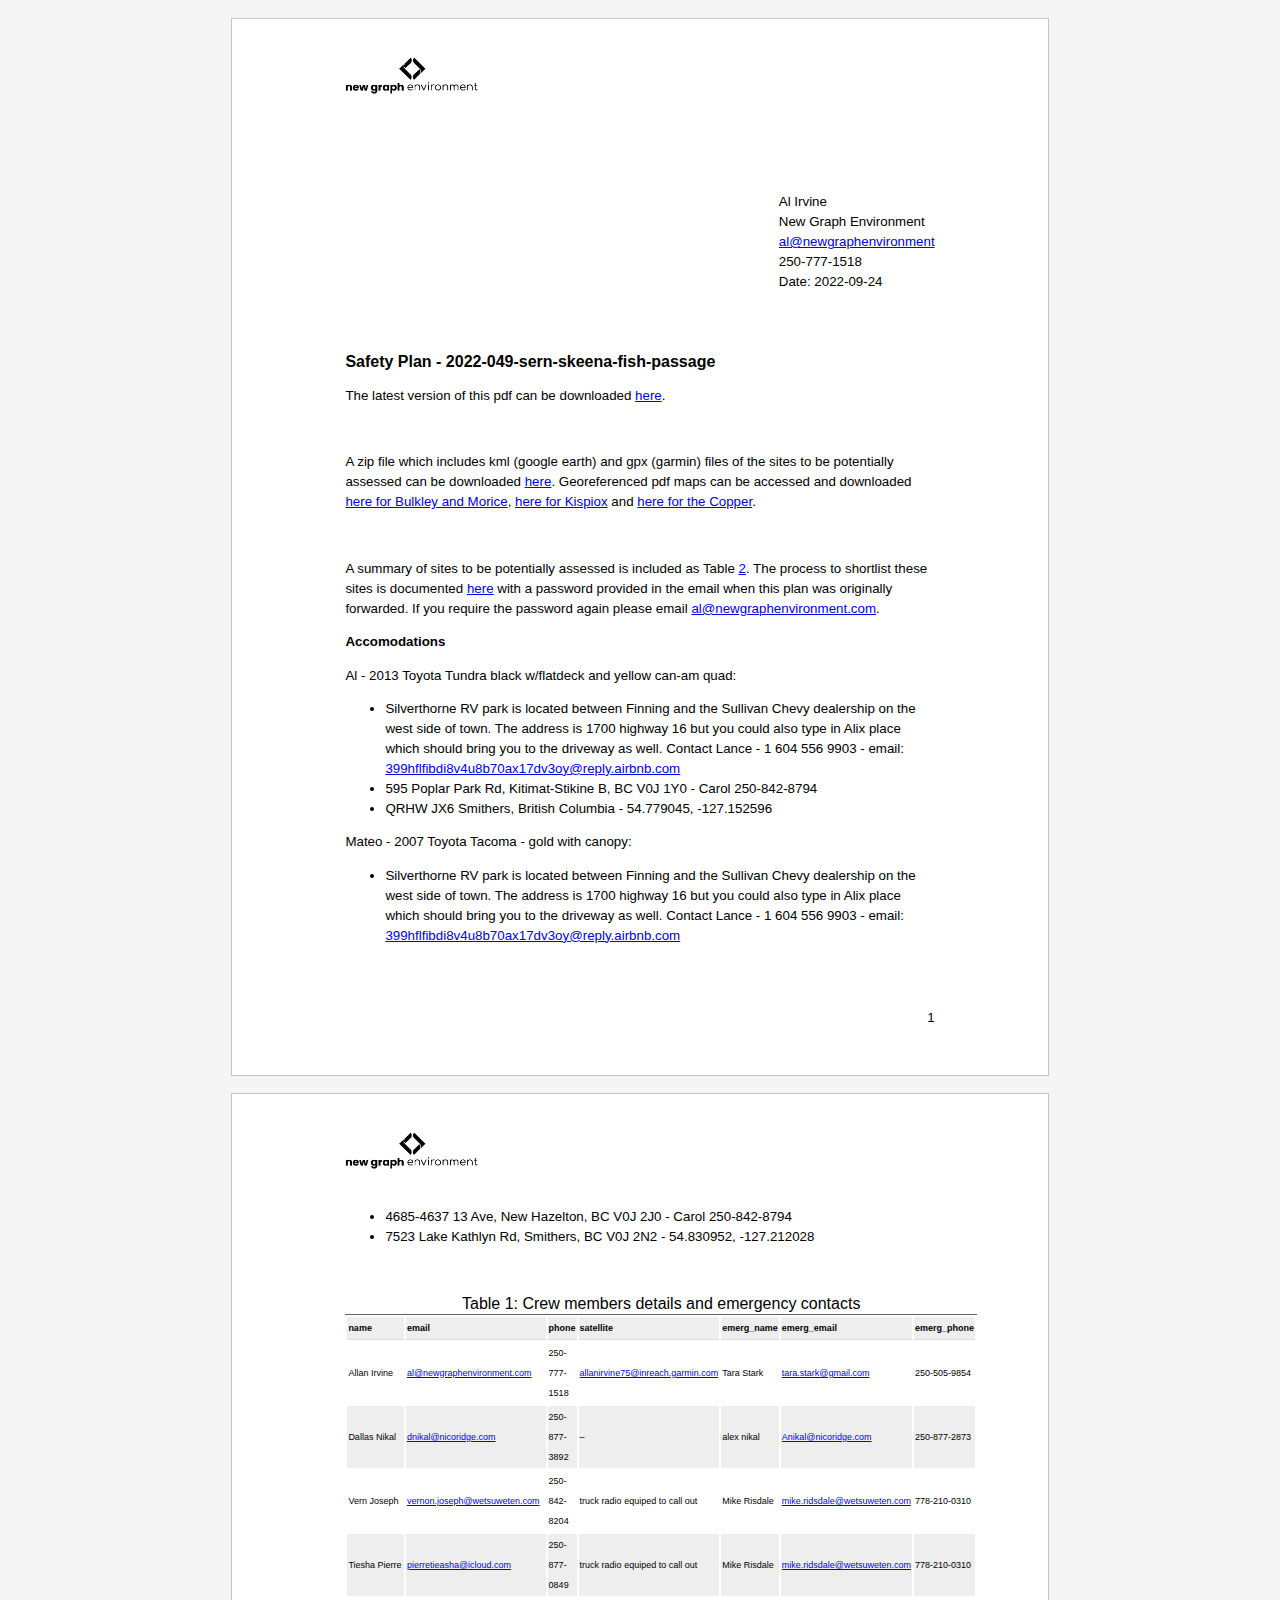
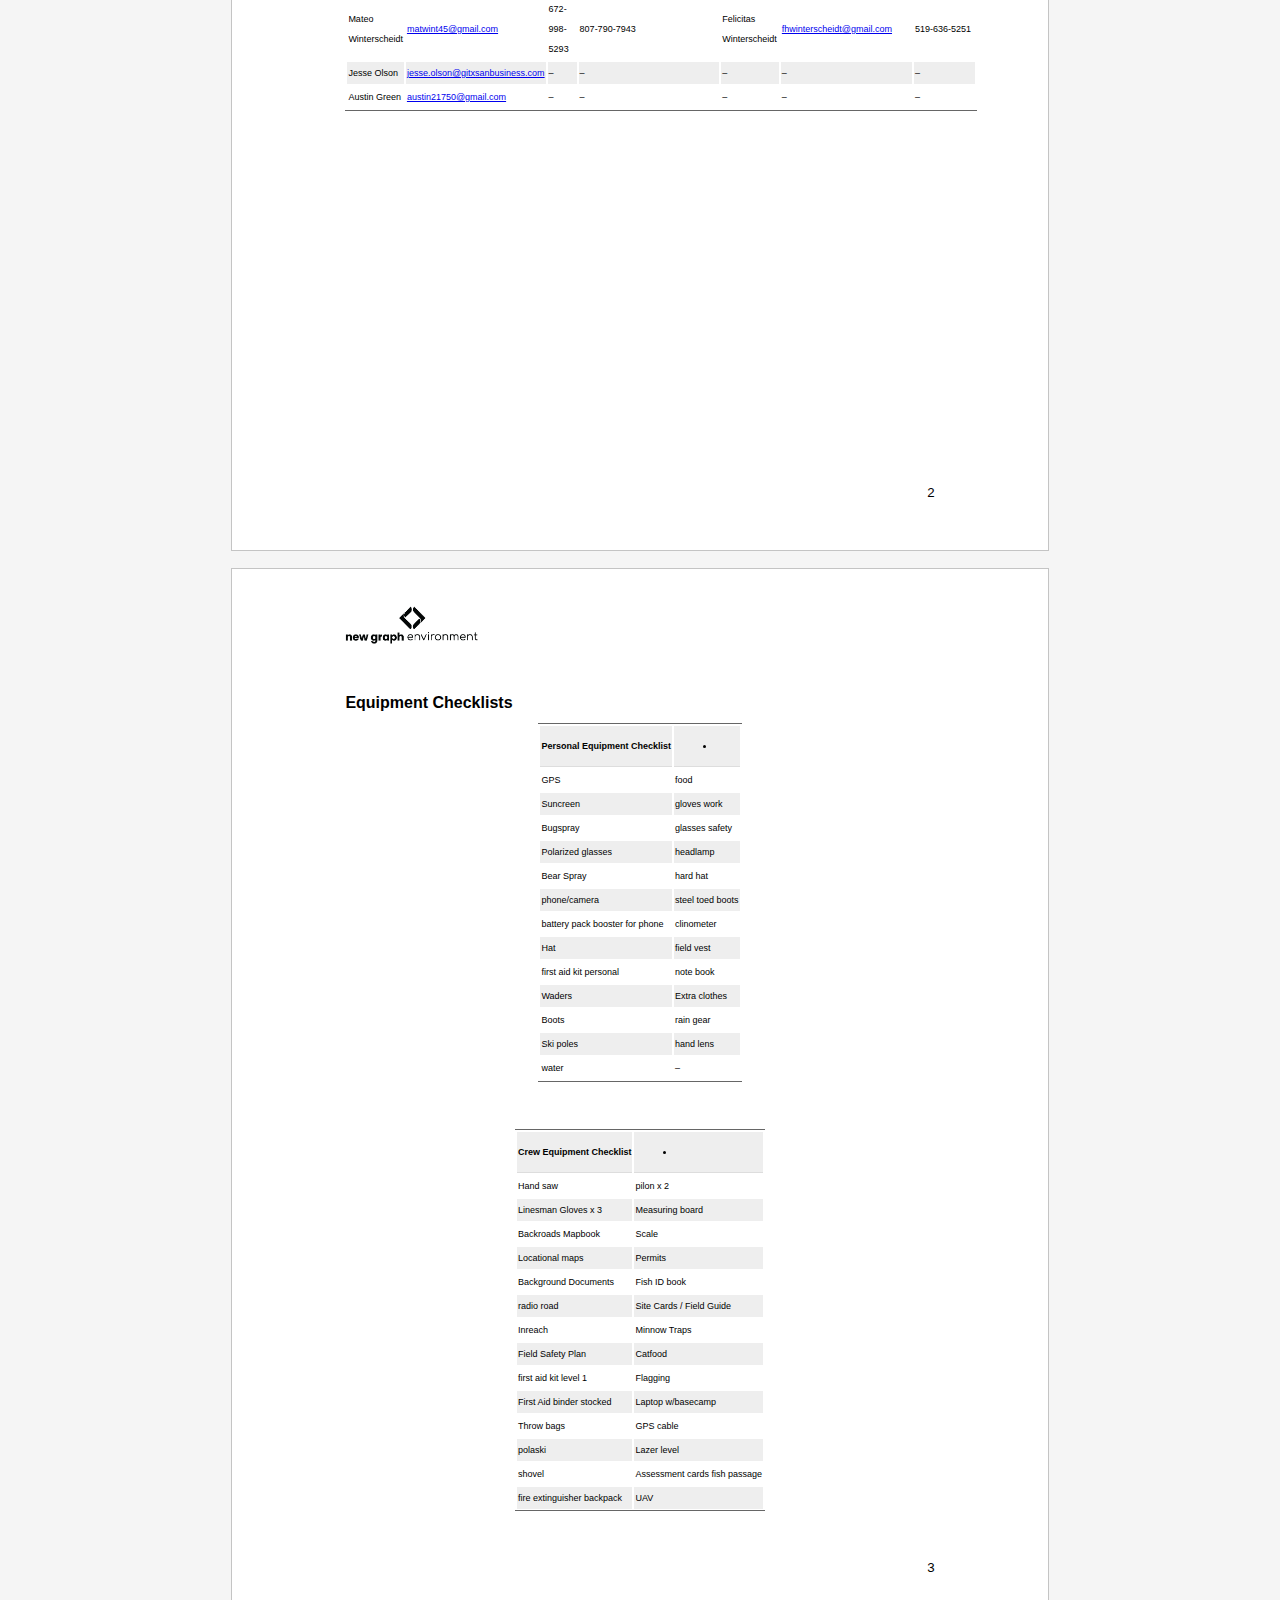
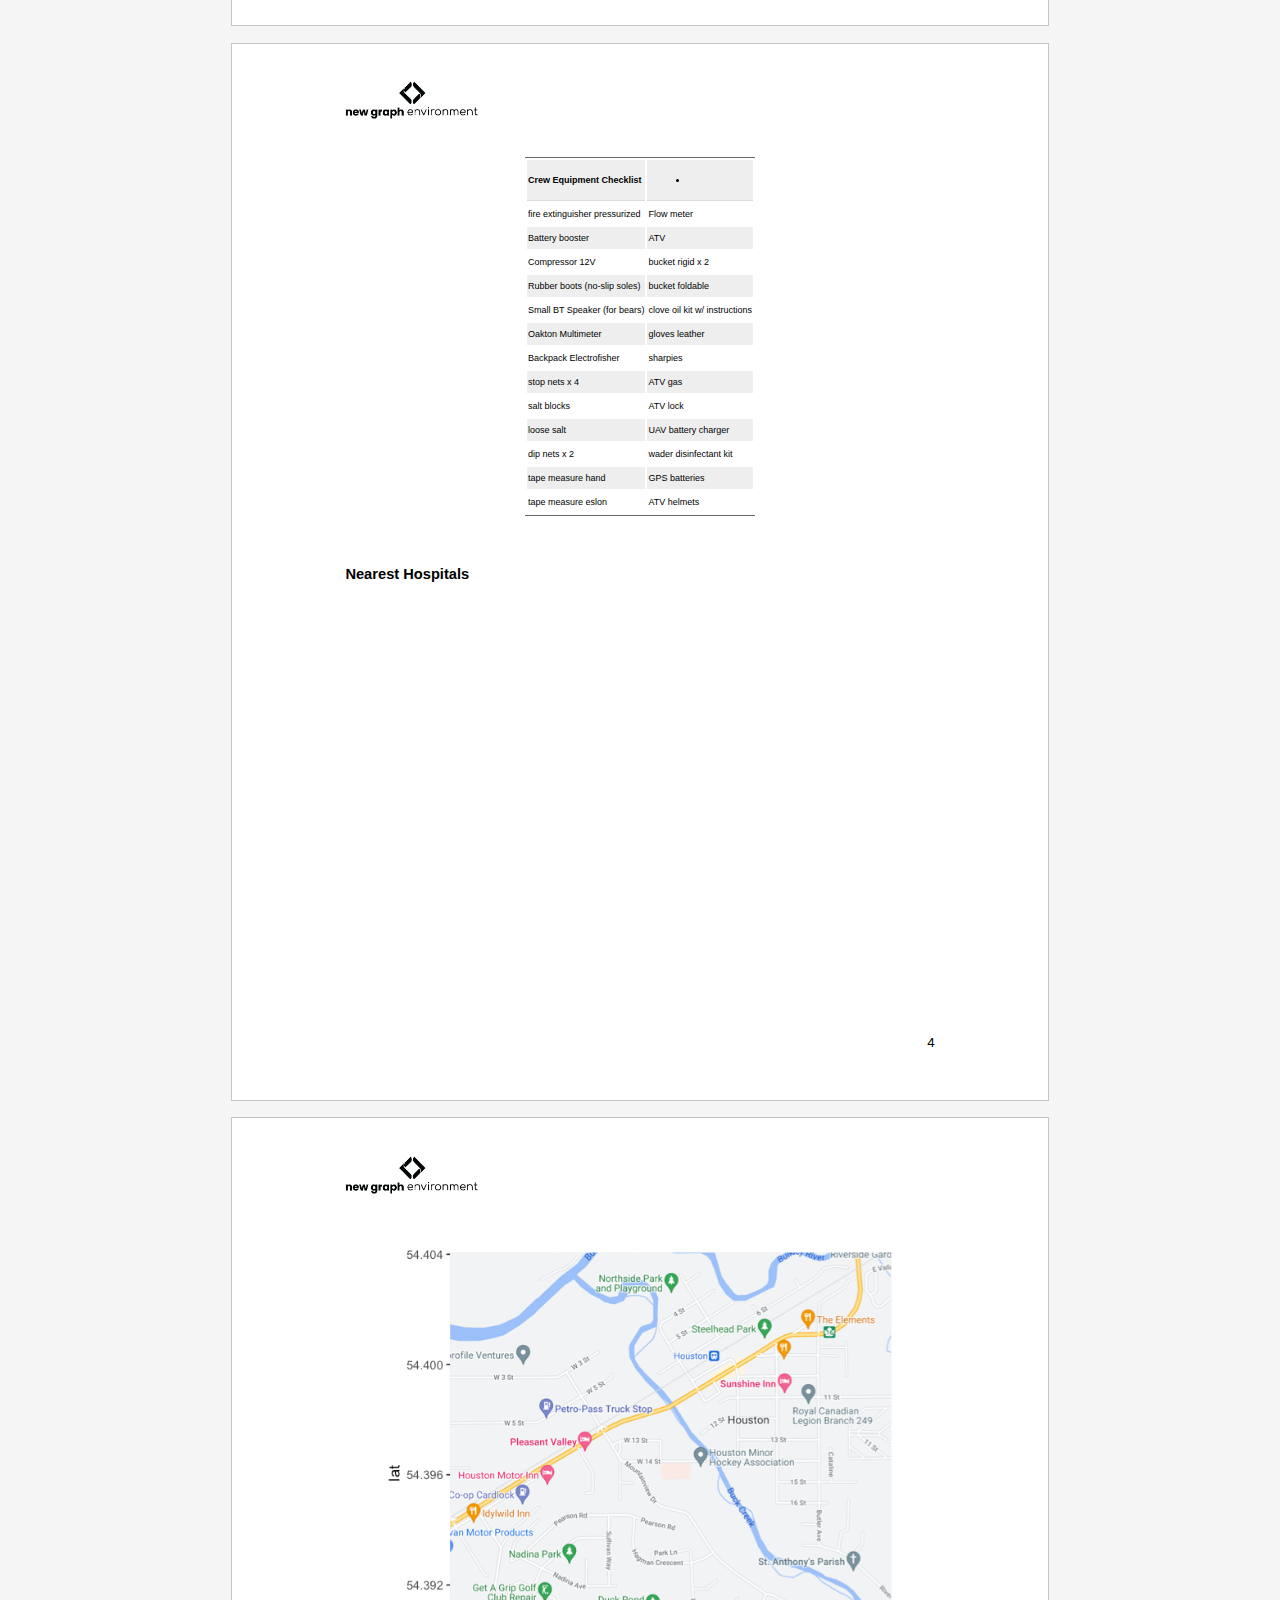
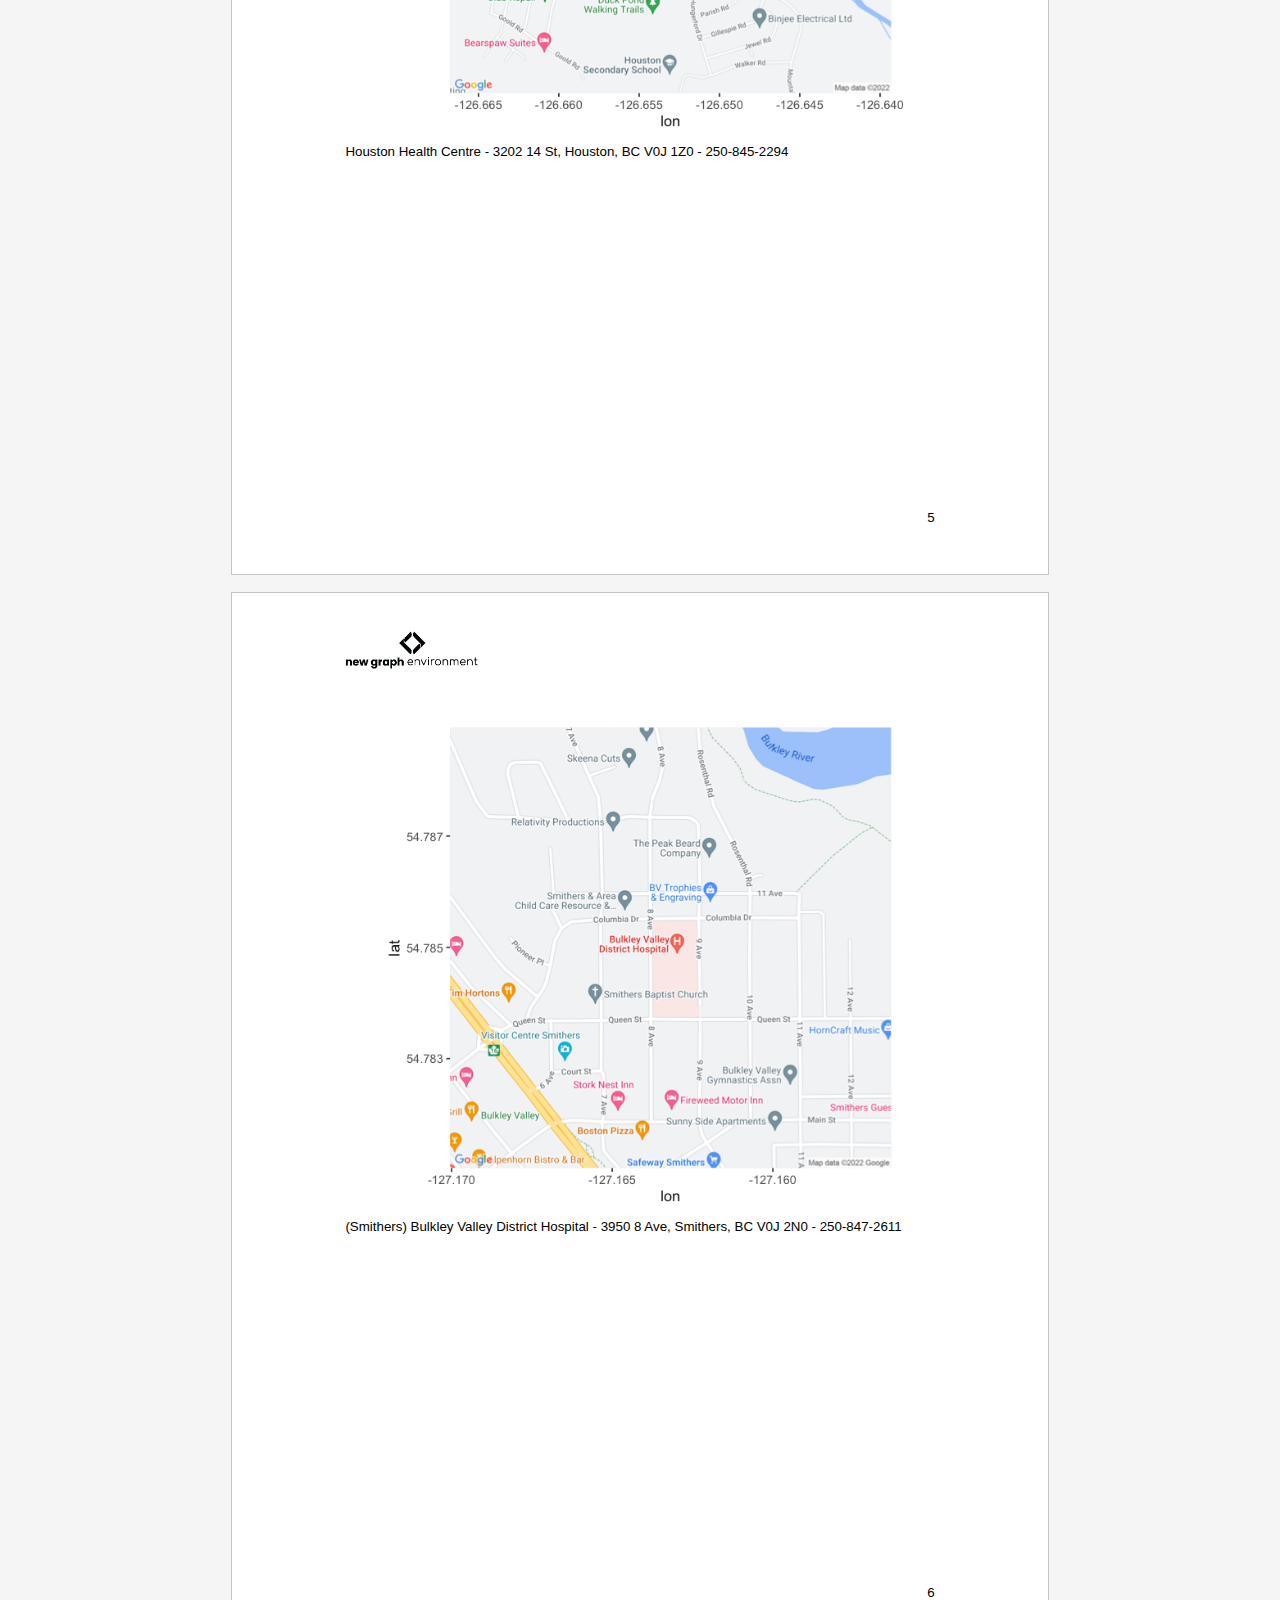
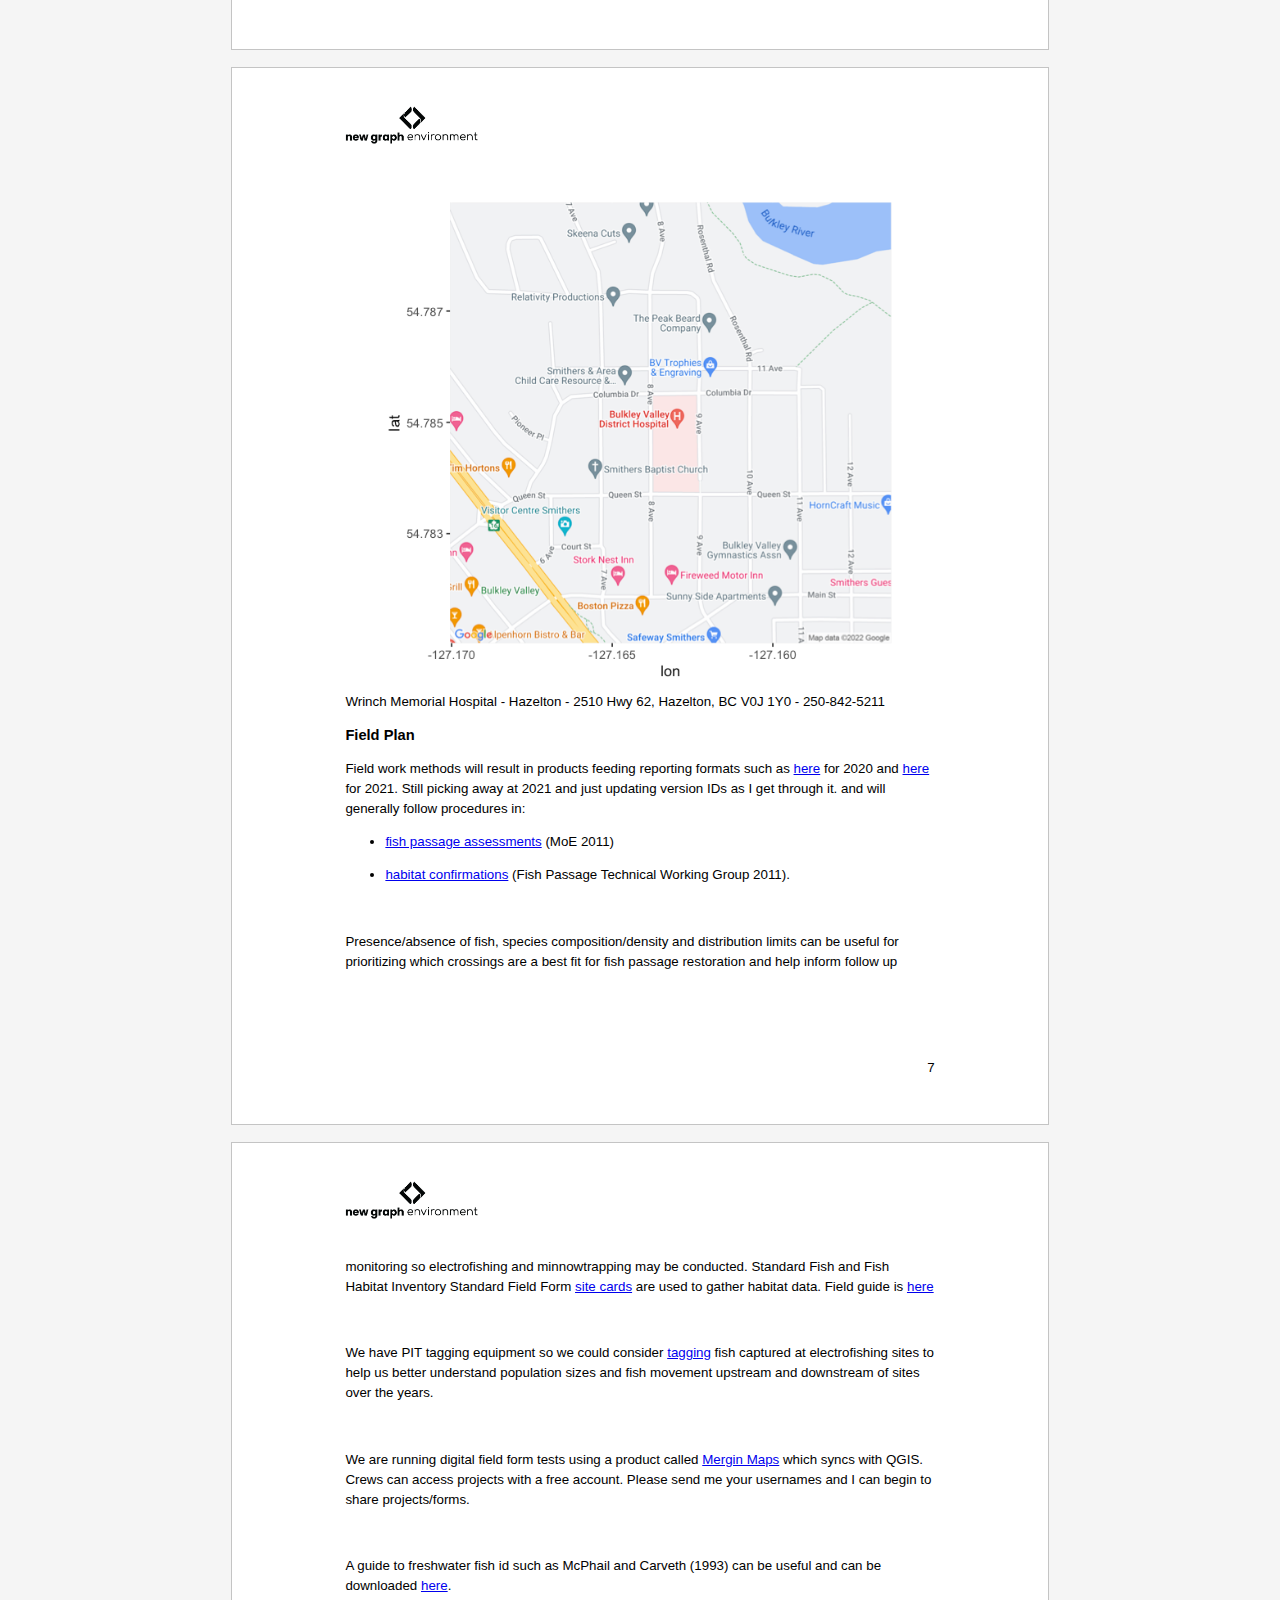
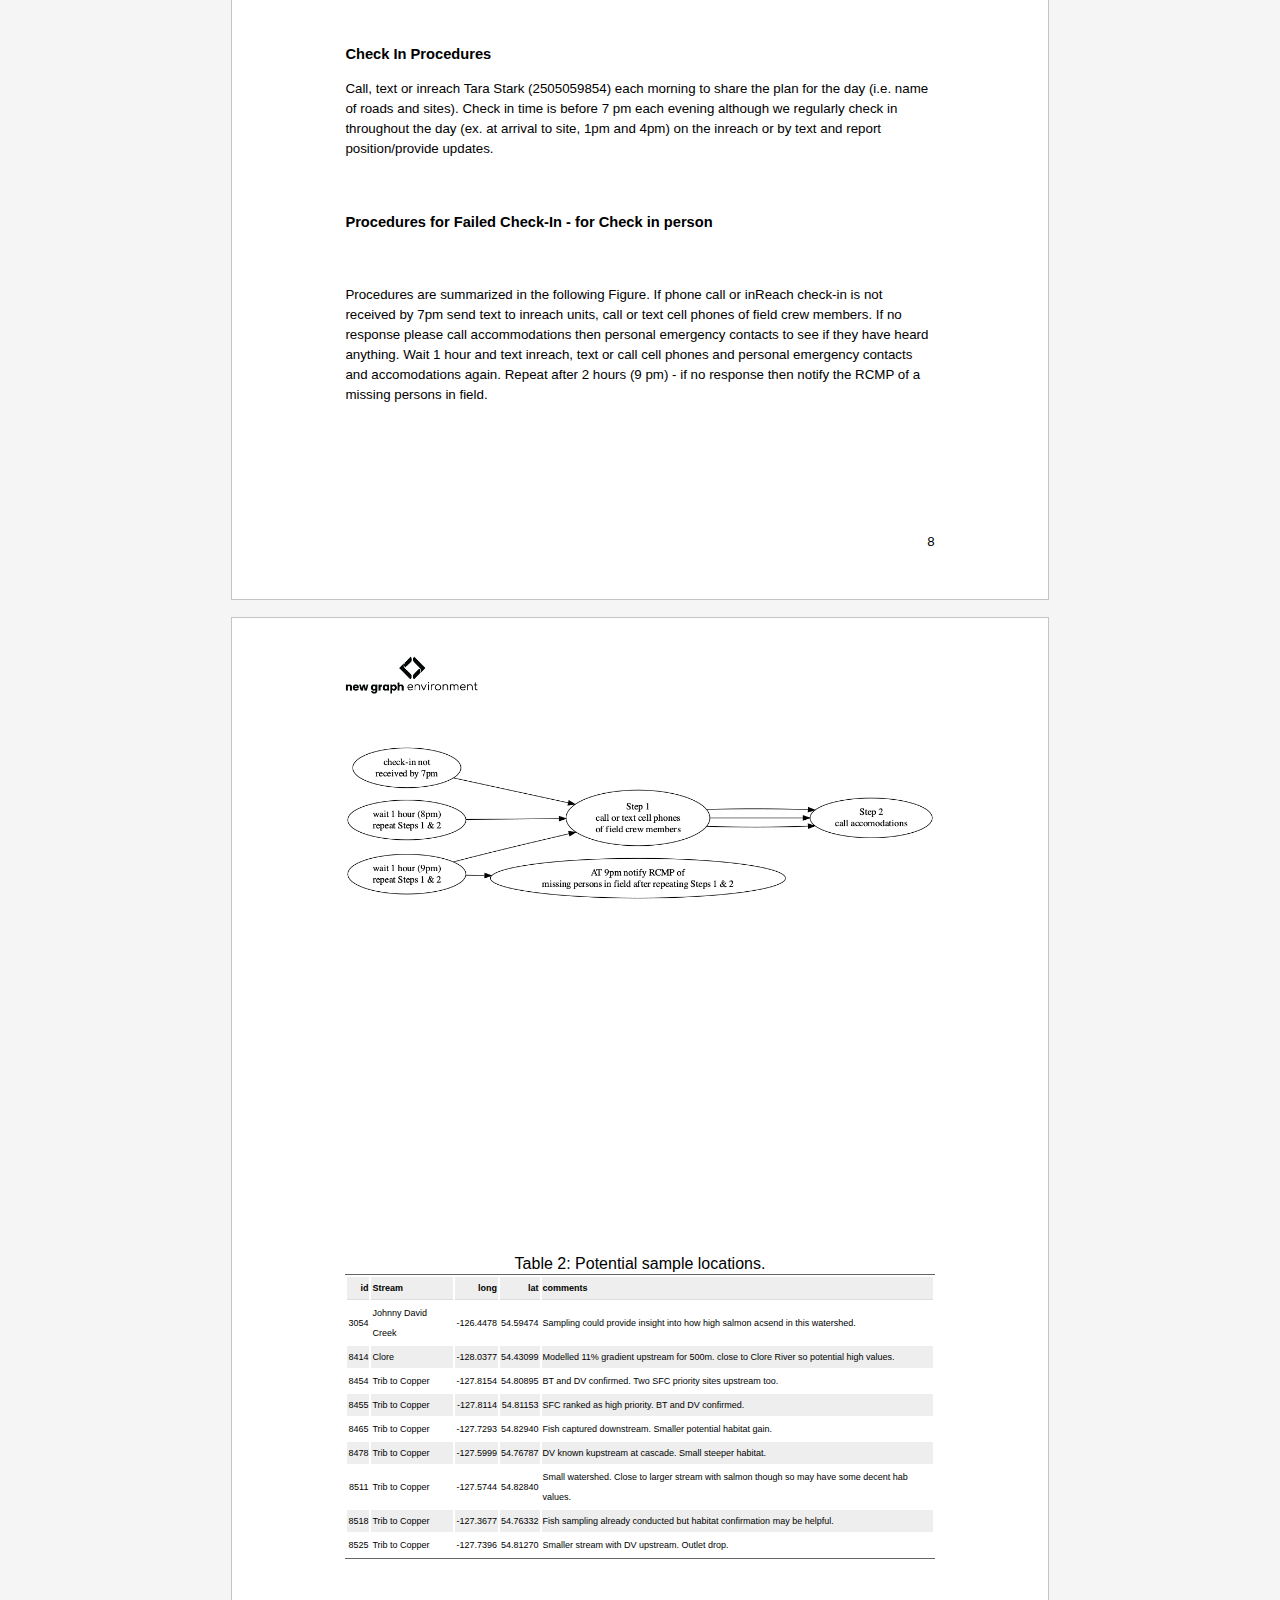
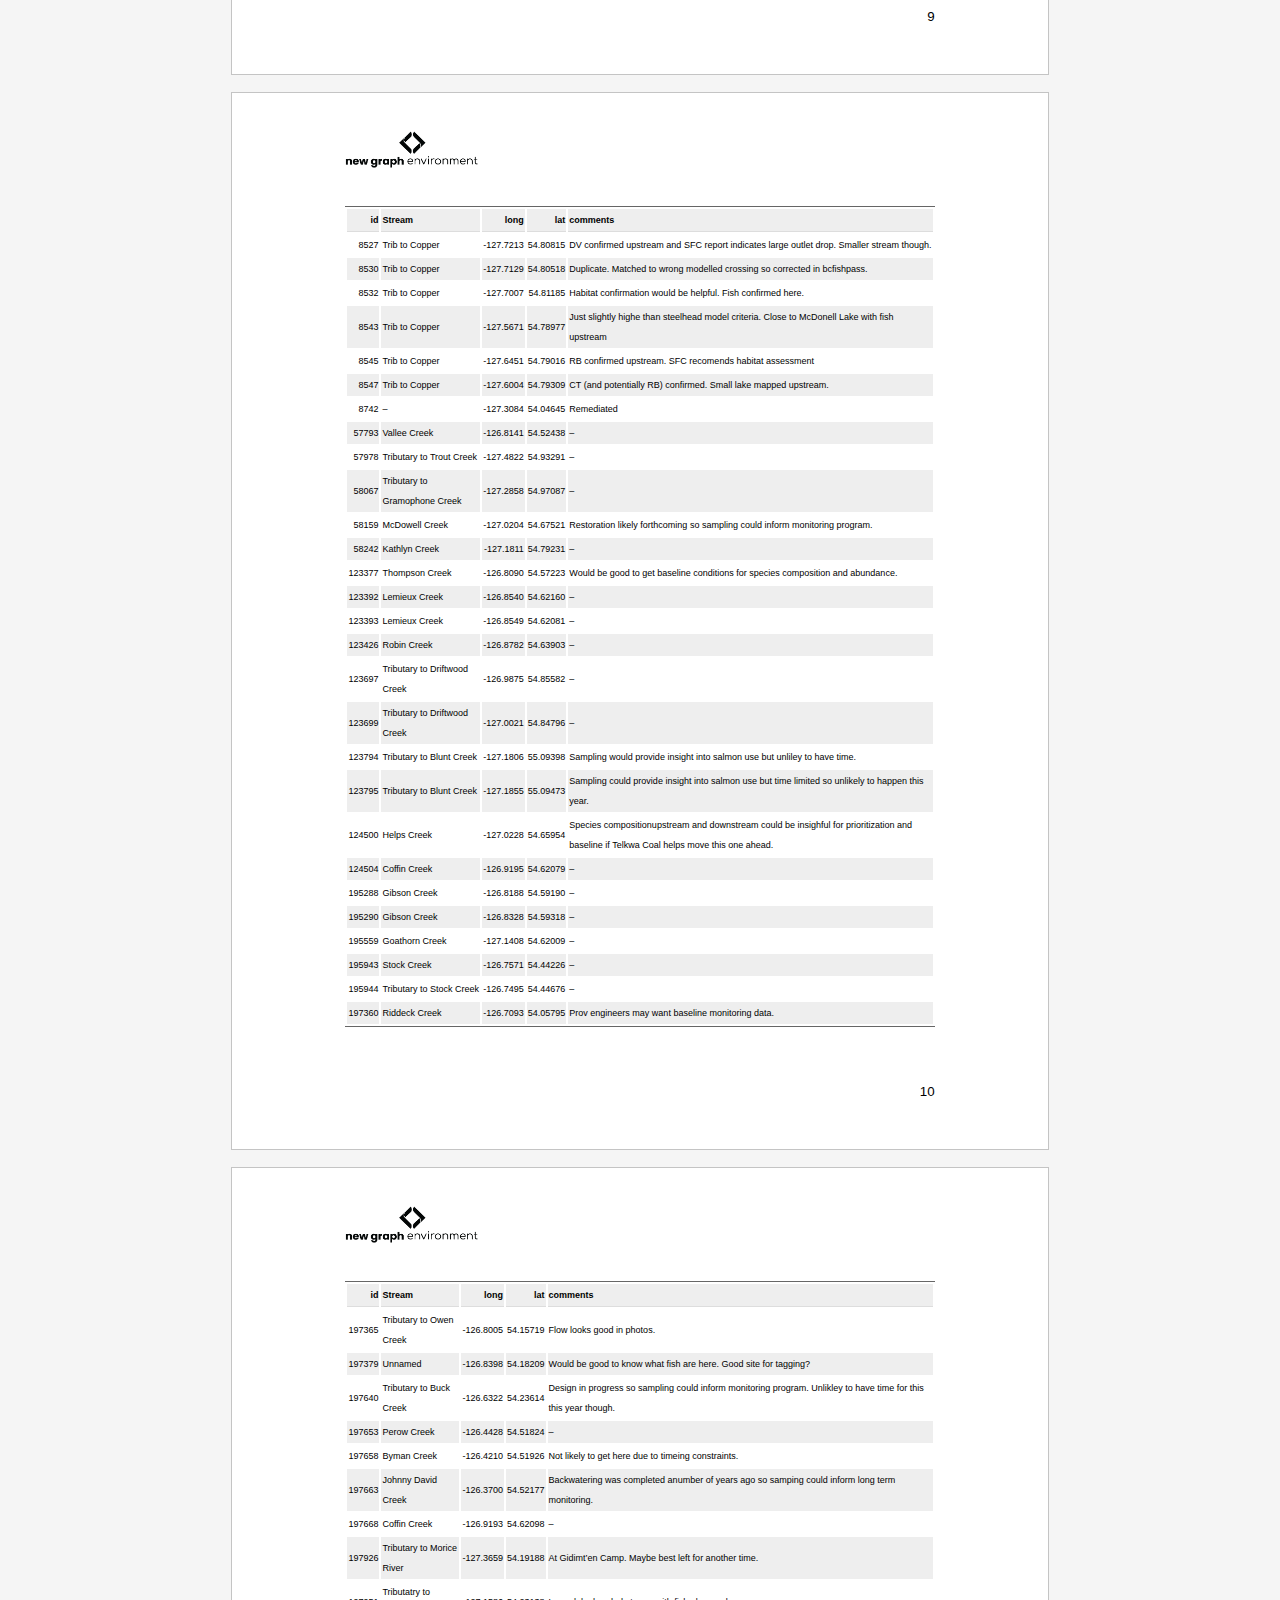
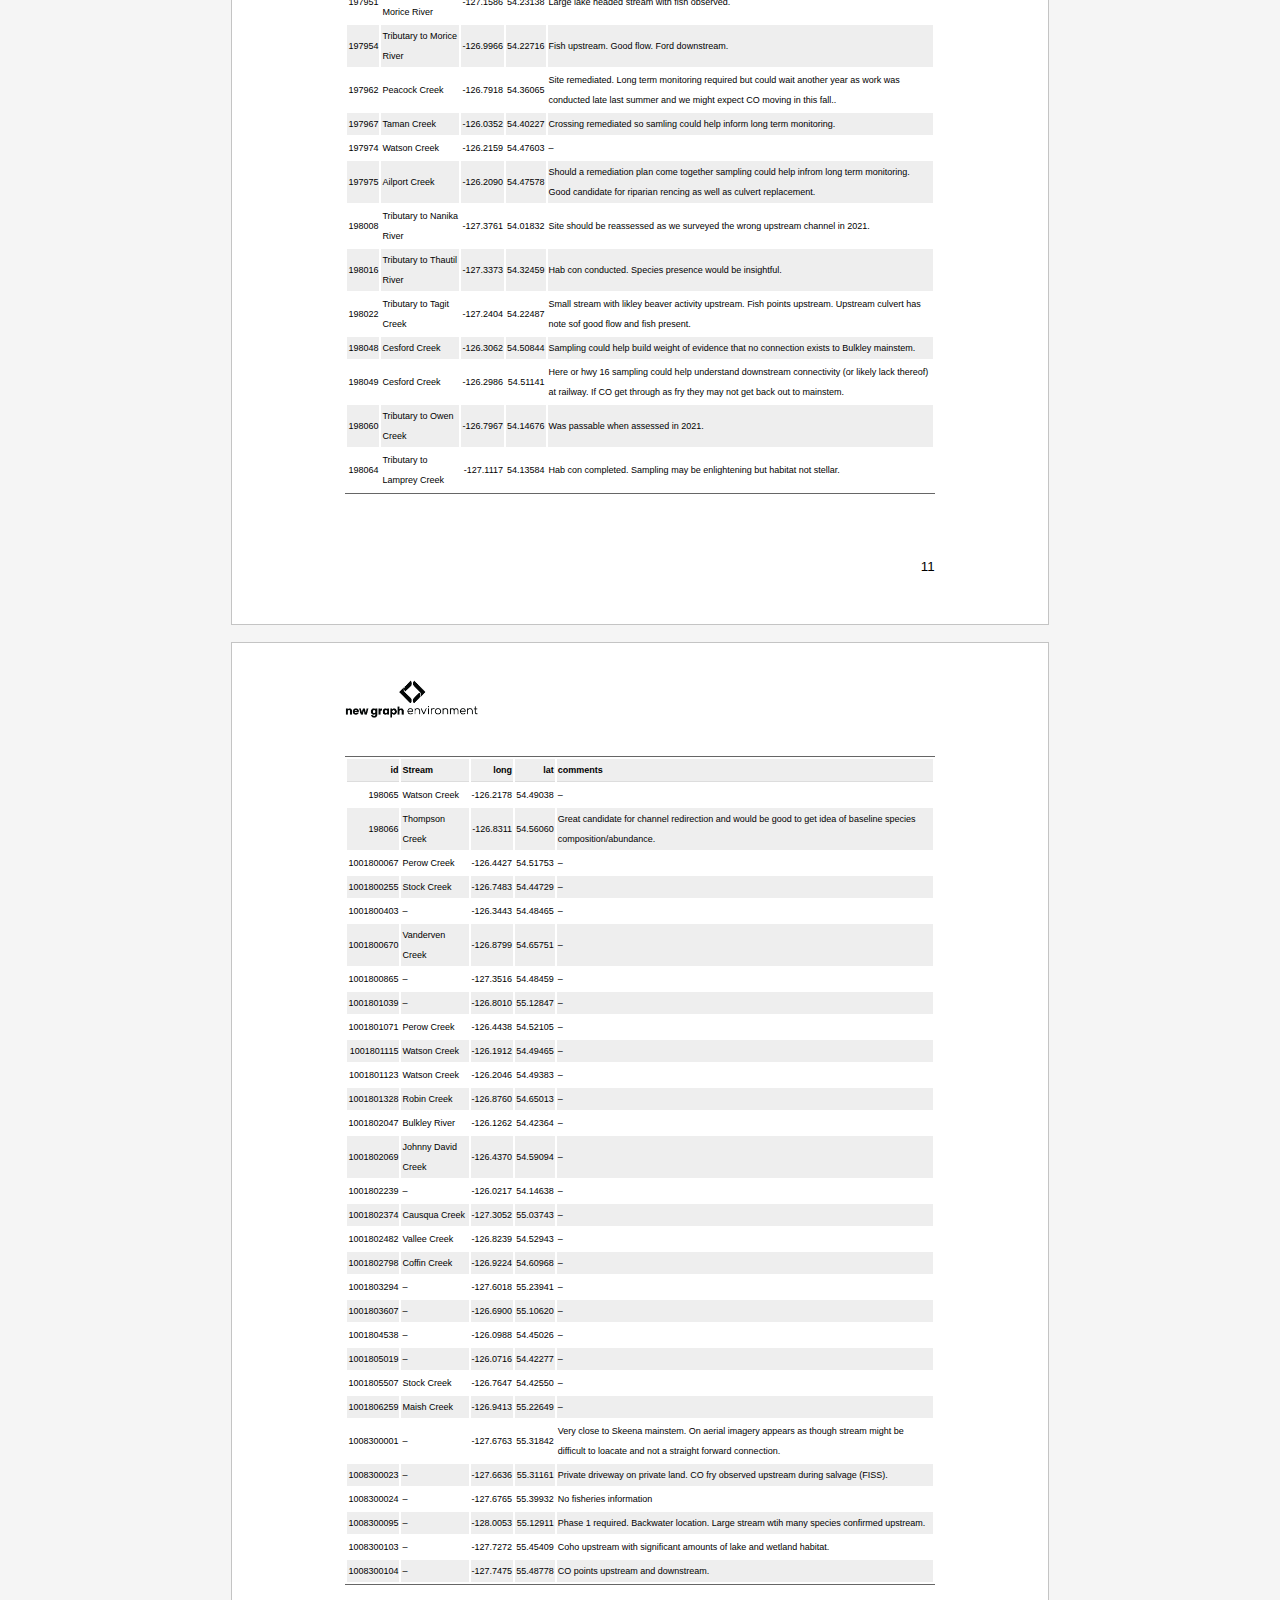
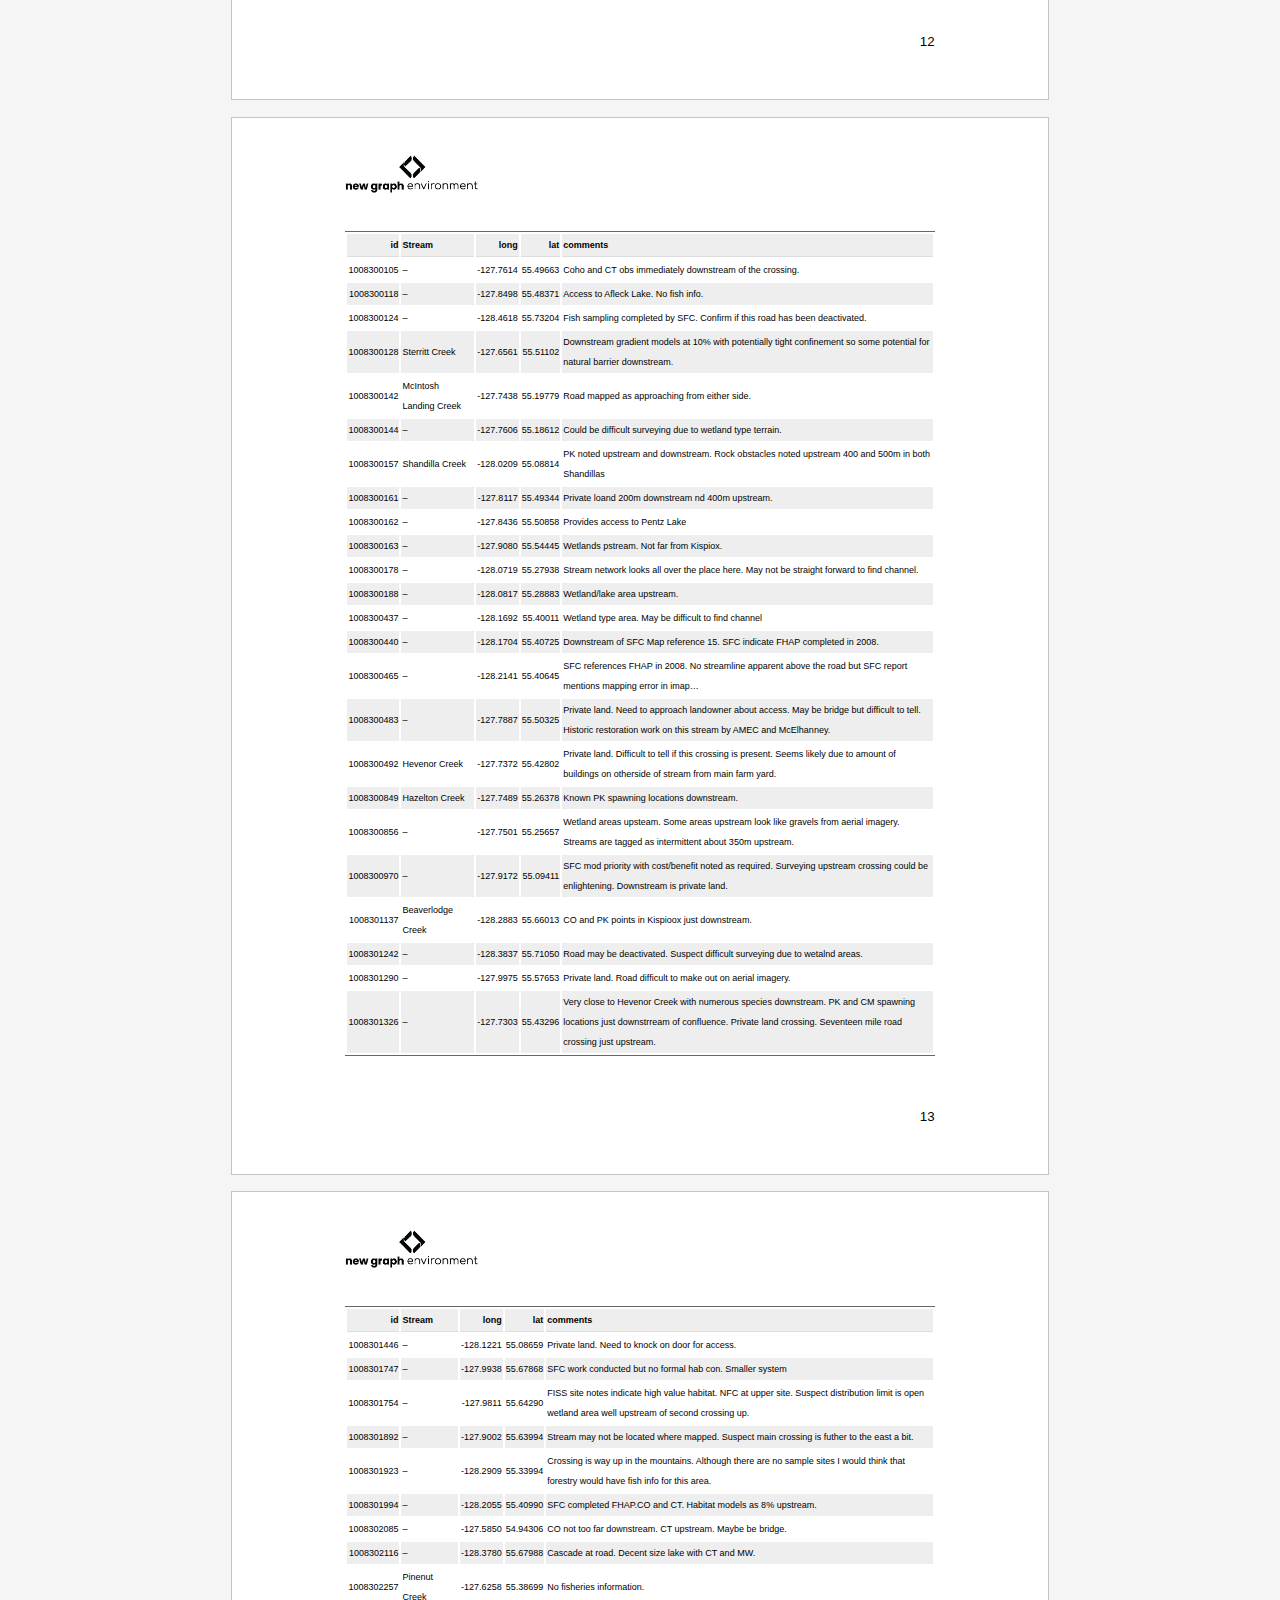
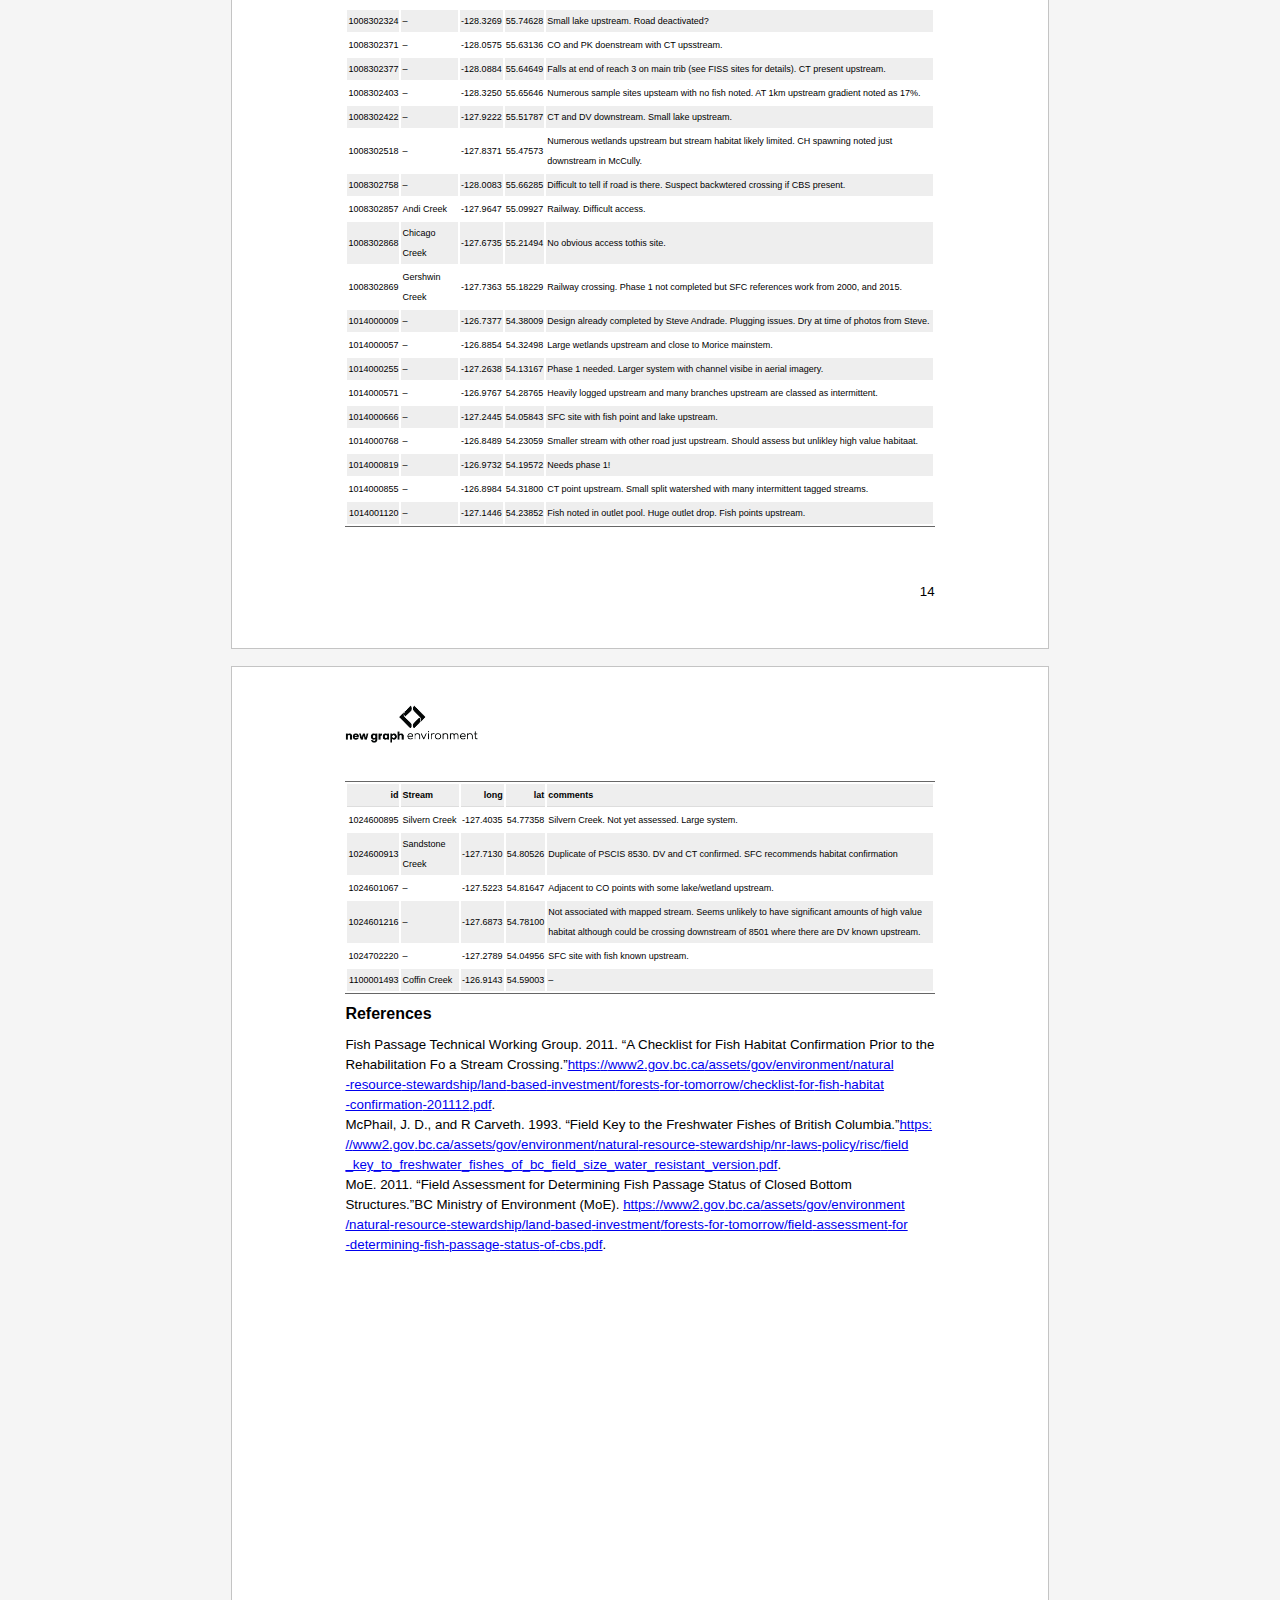
==== docs/index.html @ 92e3c29b "Initial commit" ====
<!DOCTYPE html>

<html xmlns="http://www.w3.org/1999/xhtml">

<head>

<meta charset="utf-8">
<meta http-equiv="Content-Type" content="text/html; charset=utf-8" />
<meta name="generator" content="pandoc" />
<meta name="viewport" content="width=device-width">
<meta property="og:title" content="Safety Plan" />




<meta name="author" content="Al Irvine" />


<meta name="description" content="Safety Plan">

<script id="pandoc-meta" type="application/json">
{"newpage_html_class":"page-break-after","paged-footnotes":false,"bibliography":"references.bib","links-to-footnotes":false,"output":{"pagedown::html_letter":{"self_contained":true,"css":["style-pagedown.css","default","letter"]}},"author":"Al Irvine","knit":"pagedown::chrome_print","title":"Safety Plan","biblio-style":"apalike"}
</script>

<title>Safety Plan</title>


<style type="text/css">:root {
--background: whitesmoke;
--pagedjs-width: 6in;
--pagedjs-height: 9in;
--color-paper: white;
--color-mbox: rgba(0, 0, 0, 0.2);
--running-title-width: 2.5in;
--screen-pages-spacing: 5mm;
}
html {
line-height: 1.3;
}

a[href^="http"]:not([class="uri"])::after {
content: " (" attr(href) ")";
font-size: 90%;
hyphens: none;
word-break: break-all;
}
.references a[href^=http]:not([class=uri])::after {
content: none;
}
.main a[href^="#"]:not([class^="footnote-"]):not([href*=":"])::after {
content: " (page " target-counter(attr(href), page) ")";
}
.main a.front-matter-ref[href^="#"]:not([class^="footnote-"]):not([href*=":"])::after {
content: " (page " target-counter(attr(href), page, lower-roman) ")";
}

.sourceCode a[href^="#"]:not([class^="footnote-"]):not([href*=":"])::after,
.sourceCode a.front-matter-ref[href^="#"]:not([class^="footnote-"]):not([href*=":"])::after {
content: unset;
}

.toc ul, .lot ul, .lof ul {
list-style: none;
padding-left: 0;
overflow-x: hidden;
}
.toc li li {
padding-left: 1em;
}
.toc a, .lot a, .lof a {
text-decoration: none;
background: white;
padding-right: .33em;
}
.toc a::after, .lot a::after, .lof a::after {

content: target-counter(attr(href), page);
float: right;
background: white;
}
.toc a.front-matter-ref::after, .lot a.front-matter-ref::after, .lof a.front-matter-ref::after {

content: target-counter(attr(href), page, lower-roman);
}
.toc .leaders::before, .lot .leaders::before, .lof .leaders::before {
float: left;
width: 0;
white-space: nowrap;
content: ". . . . . . . . . . . . . . . . . . . . . . . . . . . . . . . . . . . . . . . . . . . . . . . . . . . . . . . . . . . . . . . . . . . . . . . . . . . . . . . . ";
}

.chapter > h1 > .header-section-number::before, .chapter-ref > .toc-section-number::before {
content: var(--chapter-name-before, "Chapter ");
}
.chapter > h1 > .header-section-number::after, .chapter-ref > .toc-section-number::after {
content: var(--chapter-name-after, "");
}

.subtitle span {
font-size: .9em;
}
img {
max-width: 100%;
}
pre {
padding: 1em;
white-space: pre-wrap;
}
pre[class] {
background: #f9f9f9;
}
abbr {
text-decoration: none;
}
@media screen {
div.sourceCode {
overflow: visible !important;
}
a.sourceLine::before {
text-decoration: unset !important;
}
}
pre.numberSource a.sourceLine {
left: 0 !important;
text-indent: -5em
}
pre.numberSource {
margin-left: 0 !important;
}
table {
margin: auto;
border-top: 1px solid #666;
border-bottom: 1px solid #666;
}
table thead th {
border-bottom: 1px solid #ddd;
}
thead, tfoot, tr:nth-child(even) {
background: #eee;
}

.kable_wrapper > tbody > tr > td {
vertical-align: top;
}
.footnotes {
font-size: 90%;
}
.footnotes hr::before {
content: "Footnotes:";
}
.footnotes hr {
border: none;
}
.footnote-break {
width: 1in;
}
body {
hyphens: auto;
}
code {
hyphens: none;
}

@media screen {
body {
background-color: var(--background);
margin: var(--screen-pages-spacing) auto 0 auto;
}
.pagedjs_pages {
display: flex;
max-width: calc(var(--pagedjs-width) * 2);
flex: 0;
flex-wrap: wrap;
margin: 0 auto;
}
.pagedjs_page {
background-color: var(--color-paper);
box-shadow: 0 0 0 1px var(--color-mbox);
flex-shrink: 0;
flex-grow: 0;
margin: auto auto var(--screen-pages-spacing) auto;
}
}

@media screen and (min-width: 12.32in) {
.pagedjs_page {
margin: auto 0 var(--screen-pages-spacing) 0;
}
.pagedjs_first_page {
margin-left: var(--pagedjs-width);
}
}

@media screen and (max-width:1180px) {
body {
width: calc(var(--pagedjs-width) + 2 * var(--screen-pages-spacing));
}
}
</style>
<style type="text/css">body {
font-family: Palatino, "Palatino Linotype", "Palatino LT STD", Georgia, 'Source Han Serif', 'Songti SC', serif;
line-height: 1.5em;
}
.title-page {
display: none;
}
.from, .date {
text-align: right;
}
.from p {
text-align: left;
display: inline-block;
}
.logo {
position: running(header-logo);
height: 1cm;
}
.date {
margin-top: 4em;
}
@page {
size: letter;
margin: 4cm 3cm;
@top-left {
content: element(header-logo);
}
@bottom-right {
content: counter(page);
}
}
@media screen and (min-width: 12.32in) {
.pagedjs_page, .pagedjs_first_page {
margin: auto auto 5mm auto;
}
}
</style>
<script>// Configuration script for paged.js

(function() {
  // Retrieve previous config object if defined
  window.PagedConfig = window.PagedConfig || {};
  const {before: beforePaged, after: afterPaged} = window.PagedConfig;

  // utils
  const insertCSS = text => {
    let style = document.createElement('style');
		style.type = 'text/css';
		style.appendChild(document.createTextNode(text));
    document.head.appendChild(style);
  };

  // Util function for front and back covers images
  const insertCSSForCover = type => {
    const links = document.querySelectorAll('link[id^=' + type + ']');
    if (!links.length) return;
    const re = new RegExp(type + '-\\d+');
    let text = ':root {--' + type + ': var(--' + type + '-1);';
    for (const link of links) {
      text += '--' + re.exec(link.id)[0] + ': url("' + link.href + '");';
    }
    text += '}';
    insertCSS(text);
  };

  const insertPageBreaksCSS = () => {
    insertCSS(`
    .page-break-after {break-after: page;}
    .page-break-before {break-before: page;}
    `);
  };

  window.PagedConfig.before = async () => {
    // Front and back covers support
    let frontCover = document.querySelector('.front-cover');
    let backCover = document.querySelector('.back-cover');
    if (frontCover) document.body.prepend(frontCover);
    if (backCover) document.body.append(backCover);
    insertCSSForCover('front-cover');
    insertCSSForCover('back-cover');
    insertPageBreaksCSS();

    if (beforePaged) await beforePaged();
  };

  // from https://stackoverflow.com/q/21647928
  const toUTF16BE = x => {
    let res = '';
    for (i=0; i < x.length; i++) {
      let hex = x.charCodeAt(i).toString(16);
      hex = ('000' + hex).slice(-4);
      res += hex
    }
    res = 'feff' + res ;
    return res;
  }

  const findPage = el => {
    while (el.parentElement) {
      el = el.parentElement;
      if (el.getAttribute('data-page-number')) {
        return parseInt(el.getAttribute('data-page-number'));
      }
    }
    return null;
  };

  const tocEntriesInfos = ul => {
    let result = []; // where we store the results
    // if there is no element, return an empty array
    if (!ul) {
      return result;
    }
    const tocEntries = ul.children; // tocEntries are 'li' elements

    for (const li of tocEntries) {
      // Since parts entries in TOC have no anchor,
      // do not use them in the PDF outline.
      if (li.classList.contains('part')) {
        continue;
      }

      // get the title and encode it in UTF16BE (pdfmark is encoded in UTF16BE with BOM)
      const title = toUTF16BE(li.querySelector('a').textContent);

      // get the page number
      const href = li.querySelector('a').getAttribute('href');
      const el = document.getElementById(href.substring(1));
      const page = findPage(el);

      // get the children
      children = tocEntriesInfos(li.querySelector('ul'));

      result.push({
        title: title,
        page: page,
        children: children
      });
    }

    return result;
  };
  window.PagedConfig.after = (flow) => {
    // force redraw, see https://github.com/rstudio/pagedown/issues/35#issuecomment-475905361
    // and https://stackoverflow.com/a/24753578/6500804
    document.body.style.display = 'none';
    document.body.offsetHeight;
    document.body.style.display = '';

    // run previous PagedConfig.after function if defined
    if (afterPaged) afterPaged(flow);

    // pagedownListener is a binding added by the chrome_print function
    // this binding exists only when chrome_print opens the html file
    if (window.pagedownListener) {
      // the html file is opened for printing
      // call the binding to signal to the R session that Paged.js has finished
      const tocList = flow.source.querySelector('.toc > ul');
      const tocInfos = tocEntriesInfos(tocList);
      pagedownListener(JSON.stringify({
        pagedjs: true,
        pages: flow.total,
        elapsedtime: flow.performance,
        tocInfos: tocInfos
      }));
      return;
    }
    if (sessionStorage.getItem('pagedown-scroll')) {
      // scroll to the last position before the page is reloaded
      window.scrollTo(0, sessionStorage.getItem('pagedown-scroll'));
      return;
    }
    if (window.location.hash) {
      const id = decodeURIComponent(window.location.hash).replace(/^#/, '');
      document.getElementById(id).scrollIntoView({behavior: 'smooth'});
    }
  };
})();
</script>
<script>/**
 * @license Paged.js v0.1.43 | MIT | https://gitlab.pagedmedia.org/tools/pagedjs
 */

(function (global, factory) {
	typeof exports === 'object' && typeof module !== 'undefined' ? module.exports = factory() :
	typeof define === 'function' && define.amd ? define(factory) :
	(global = global || self, global.PagedPolyfill = factory());
}(this, (function () { 'use strict';

	function createCommonjsModule(fn, module) {
		return module = { exports: {} }, fn(module, module.exports), module.exports;
	}

	function getCjsExportFromNamespace (n) {
		return n && n['default'] || n;
	}

	var isImplemented = function () {
		var assign = Object.assign, obj;
		if (typeof assign !== "function") return false;
		obj = { foo: "raz" };
		assign(obj, { bar: "dwa" }, { trzy: "trzy" });
		return (obj.foo + obj.bar + obj.trzy) === "razdwatrzy";
	};

	var isImplemented$1 = function () {
		try {
			Object.keys("primitive");
			return true;
		} catch (e) {
	 return false;
	}
	};

	// eslint-disable-next-line no-empty-function
	var noop = function () {};

	var _undefined = noop(); // Support ES3 engines

	var isValue = function (val) {
	 return (val !== _undefined) && (val !== null);
	};

	var keys = Object.keys;

	var shim = function (object) {
		return keys(isValue(object) ? Object(object) : object);
	};

	var keys$1 = isImplemented$1()
		? Object.keys
		: shim;

	var validValue = function (value) {
		if (!isValue(value)) throw new TypeError("Cannot use null or undefined");
		return value;
	};

	var max   = Math.max;

	var shim$1 = function (dest, src /*, …srcn*/) {
		var error, i, length = max(arguments.length, 2), assign;
		dest = Object(validValue(dest));
		assign = function (key) {
			try {
				dest[key] = src[key];
			} catch (e) {
				if (!error) error = e;
			}
		};
		for (i = 1; i < length; ++i) {
			src = arguments[i];
			keys$1(src).forEach(assign);
		}
		if (error !== undefined) throw error;
		return dest;
	};

	var assign = isImplemented()
		? Object.assign
		: shim$1;

	var forEach = Array.prototype.forEach, create = Object.create;

	var process = function (src, obj) {
		var key;
		for (key in src) obj[key] = src[key];
	};

	// eslint-disable-next-line no-unused-vars
	var normalizeOptions = function (opts1 /*, …options*/) {
		var result = create(null);
		forEach.call(arguments, function (options) {
			if (!isValue(options)) return;
			process(Object(options), result);
		});
		return result;
	};

	// Deprecated

	var isCallable = function (obj) {
	 return typeof obj === "function";
	};

	var str = "razdwatrzy";

	var isImplemented$2 = function () {
		if (typeof str.contains !== "function") return false;
		return (str.contains("dwa") === true) && (str.contains("foo") === false);
	};

	var indexOf = String.prototype.indexOf;

	var shim$2 = function (searchString/*, position*/) {
		return indexOf.call(this, searchString, arguments[1]) > -1;
	};

	var contains = isImplemented$2()
		? String.prototype.contains
		: shim$2;

	var d_1 = createCommonjsModule(function (module) {

	var d;

	d = module.exports = function (dscr, value/*, options*/) {
		var c, e, w, options, desc;
		if ((arguments.length < 2) || (typeof dscr !== 'string')) {
			options = value;
			value = dscr;
			dscr = null;
		} else {
			options = arguments[2];
		}
		if (dscr == null) {
			c = w = true;
			e = false;
		} else {
			c = contains.call(dscr, 'c');
			e = contains.call(dscr, 'e');
			w = contains.call(dscr, 'w');
		}

		desc = { value: value, configurable: c, enumerable: e, writable: w };
		return !options ? desc : assign(normalizeOptions(options), desc);
	};

	d.gs = function (dscr, get, set/*, options*/) {
		var c, e, options, desc;
		if (typeof dscr !== 'string') {
			options = set;
			set = get;
			get = dscr;
			dscr = null;
		} else {
			options = arguments[3];
		}
		if (get == null) {
			get = undefined;
		} else if (!isCallable(get)) {
			options = get;
			get = set = undefined;
		} else if (set == null) {
			set = undefined;
		} else if (!isCallable(set)) {
			options = set;
			set = undefined;
		}
		if (dscr == null) {
			c = true;
			e = false;
		} else {
			c = contains.call(dscr, 'c');
			e = contains.call(dscr, 'e');
		}

		desc = { get: get, set: set, configurable: c, enumerable: e };
		return !options ? desc : assign(normalizeOptions(options), desc);
	};
	});

	var validCallable = function (fn) {
		if (typeof fn !== "function") throw new TypeError(fn + " is not a function");
		return fn;
	};

	var eventEmitter = createCommonjsModule(function (module, exports) {

	var apply = Function.prototype.apply, call = Function.prototype.call
	  , create = Object.create, defineProperty = Object.defineProperty
	  , defineProperties = Object.defineProperties
	  , hasOwnProperty = Object.prototype.hasOwnProperty
	  , descriptor = { configurable: true, enumerable: false, writable: true }

	  , on, once, off, emit, methods, descriptors, base;

	on = function (type, listener) {
		var data;

		validCallable(listener);

		if (!hasOwnProperty.call(this, '__ee__')) {
			data = descriptor.value = create(null);
			defineProperty(this, '__ee__', descriptor);
			descriptor.value = null;
		} else {
			data = this.__ee__;
		}
		if (!data[type]) data[type] = listener;
		else if (typeof data[type] === 'object') data[type].push(listener);
		else data[type] = [data[type], listener];

		return this;
	};

	once = function (type, listener) {
		var once, self;

		validCallable(listener);
		self = this;
		on.call(this, type, once = function () {
			off.call(self, type, once);
			apply.call(listener, this, arguments);
		});

		once.__eeOnceListener__ = listener;
		return this;
	};

	off = function (type, listener) {
		var data, listeners, candidate, i;

		validCallable(listener);

		if (!hasOwnProperty.call(this, '__ee__')) return this;
		data = this.__ee__;
		if (!data[type]) return this;
		listeners = data[type];

		if (typeof listeners === 'object') {
			for (i = 0; (candidate = listeners[i]); ++i) {
				if ((candidate === listener) ||
						(candidate.__eeOnceListener__ === listener)) {
					if (listeners.length === 2) data[type] = listeners[i ? 0 : 1];
					else listeners.splice(i, 1);
				}
			}
		} else {
			if ((listeners === listener) ||
					(listeners.__eeOnceListener__ === listener)) {
				delete data[type];
			}
		}

		return this;
	};

	emit = function (type) {
		var i, l, listener, listeners, args;

		if (!hasOwnProperty.call(this, '__ee__')) return;
		listeners = this.__ee__[type];
		if (!listeners) return;

		if (typeof listeners === 'object') {
			l = arguments.length;
			args = new Array(l - 1);
			for (i = 1; i < l; ++i) args[i - 1] = arguments[i];

			listeners = listeners.slice();
			for (i = 0; (listener = listeners[i]); ++i) {
				apply.call(listener, this, args);
			}
		} else {
			switch (arguments.length) {
			case 1:
				call.call(listeners, this);
				break;
			case 2:
				call.call(listeners, this, arguments[1]);
				break;
			case 3:
				call.call(listeners, this, arguments[1], arguments[2]);
				break;
			default:
				l = arguments.length;
				args = new Array(l - 1);
				for (i = 1; i < l; ++i) {
					args[i - 1] = arguments[i];
				}
				apply.call(listeners, this, args);
			}
		}
	};

	methods = {
		on: on,
		once: once,
		off: off,
		emit: emit
	};

	descriptors = {
		on: d_1(on),
		once: d_1(once),
		off: d_1(off),
		emit: d_1(emit)
	};

	base = defineProperties({}, descriptors);

	module.exports = exports = function (o) {
		return (o == null) ? create(base) : defineProperties(Object(o), descriptors);
	};
	exports.methods = methods;
	});
	var eventEmitter_1 = eventEmitter.methods;

	/**
	 * Hooks allow for injecting functions that must all complete in order before finishing
	 * They will execute in parallel but all must finish before continuing
	 * Functions may return a promise if they are asycn.
	 * From epubjs/src/utils/hooks
	 * @param {any} context scope of this
	 * @example this.content = new Hook(this);
	 */
	class Hook {
		constructor(context){
			this.context = context || this;
			this.hooks = [];
		}

		/**
		 * Adds a function to be run before a hook completes
		 * @example this.content.register(function(){...});
		 * @return {undefined} void
		 */
		register(){
			for(var i = 0; i < arguments.length; ++i) {
				if (typeof arguments[i]  === "function") {
					this.hooks.push(arguments[i]);
				} else {
					// unpack array
					for(var j = 0; j < arguments[i].length; ++j) {
						this.hooks.push(arguments[i][j]);
					}
				}
			}
		}

		/**
		 * Triggers a hook to run all functions
		 * @example this.content.trigger(args).then(function(){...});
		 * @return {Promise} results
		 */
		trigger(){
			var args = arguments;
			var context = this.context;
			var promises = [];

			this.hooks.forEach(function(task) {
				var executing = task.apply(context, args);

				if(executing && typeof executing["then"] === "function") {
					// Task is a function that returns a promise
					promises.push(executing);
				}
				// Otherwise Task resolves immediately, add resolved promise with result
				promises.push(new Promise((resolve, reject) => {
					resolve(executing);
				}));
			});


			return Promise.all(promises);
		}

		/**
	   * Triggers a hook to run all functions synchronously
	   * @example this.content.trigger(args).then(function(){...});
	   * @return {Array} results
	   */
		triggerSync(){
			var args = arguments;
			var context = this.context;
			var results = [];

			this.hooks.forEach(function(task) {
				var executing = task.apply(context, args);

				results.push(executing);
			});


			return results;
		}

		// Adds a function to be run before a hook completes
		list(){
			return this.hooks;
		}

		clear(){
			return this.hooks = [];
		}
	}

	function getBoundingClientRect(element) {
		if (!element) {
			return;
		}
		let rect;
		if (typeof element.getBoundingClientRect !== "undefined") {
			rect = element.getBoundingClientRect();
		} else {
			let range = document.createRange();
			range.selectNode(element);
			rect = range.getBoundingClientRect();
		}
		return rect;
	}

	function getClientRects(element) {
		if (!element) {
			return;
		}
		let rect;
		if (typeof element.getClientRects !== "undefined") {
			rect = element.getClientRects();
		} else {
			let range = document.createRange();
			range.selectNode(element);
			rect = range.getClientRects();
		}
		return rect;
	}

	/**
	 * Generates a UUID
	 * based on: http://stackoverflow.com/questions/105034/how-to-create-a-guid-uuid-in-javascript
	 * @returns {string} uuid
	 */
	function UUID() {
		var d = new Date().getTime();
		if (typeof performance !== "undefined" && typeof performance.now === "function") {
			d += performance.now(); //use high-precision timer if available
		}
		return "xxxxxxxx-xxxx-4xxx-yxxx-xxxxxxxxxxxx".replace(/[xy]/g, function (c) {
			var r = (d + Math.random() * 16) % 16 | 0;
			d = Math.floor(d / 16);
			return (c === "x" ? r : (r & 0x3 | 0x8)).toString(16);
		});
	}

	function attr(element, attributes) {
		for (var i = 0; i < attributes.length; i++) {
			if (element.hasAttribute(attributes[i])) {
				return element.getAttribute(attributes[i]);
			}
		}
	}

	/* Based on by https://mths.be/cssescape v1.5.1 by @mathias | MIT license
	 * Allows # and .
	 */
	function querySelectorEscape(value) {
		if (arguments.length == 0) {
			throw new TypeError("`CSS.escape` requires an argument.");
		}
		var string = String(value);

		var length = string.length;
		var index = -1;
		var codeUnit;
		var result = "";
		var firstCodeUnit = string.charCodeAt(0);
		while (++index < length) {
			codeUnit = string.charCodeAt(index);



			// Note: there’s no need to special-case astral symbols, surrogate
			// pairs, or lone surrogates.

			// If the character is NULL (U+0000), then the REPLACEMENT CHARACTER
			// (U+FFFD).
			if (codeUnit == 0x0000) {
				result += "\uFFFD";
				continue;
			}

			if (
				// If the character is in the range [\1-\1F] (U+0001 to U+001F) or is
				// U+007F, […]
				(codeUnit >= 0x0001 && codeUnit <= 0x001F) || codeUnit == 0x007F ||
				// If the character is the first character and is in the range [0-9]
				// (U+0030 to U+0039), […]
				(index == 0 && codeUnit >= 0x0030 && codeUnit <= 0x0039) ||
				// If the character is the second character and is in the range [0-9]
				// (U+0030 to U+0039) and the first character is a `-` (U+002D), […]
				(
					index == 1 &&
					codeUnit >= 0x0030 && codeUnit <= 0x0039 &&
					firstCodeUnit == 0x002D
				)
			) {
				// https://drafts.csswg.org/cssom/#escape-a-character-as-code-point
				result += "\\" + codeUnit.toString(16) + " ";
				continue;
			}

			if (
				// If the character is the first character and is a `-` (U+002D), and
				// there is no second character, […]
				index == 0 &&
				length == 1 &&
				codeUnit == 0x002D
			) {
				result += "\\" + string.charAt(index);
				continue;
			}

			// support for period character in id
			if (codeUnit == 0x002E) {
				if (string.charAt(0) == "#") {
					result += "\\.";
					continue;
				}
			}


			// If the character is not handled by one of the above rules and is
			// greater than or equal to U+0080, is `-` (U+002D) or `_` (U+005F), or
			// is in one of the ranges [0-9] (U+0030 to U+0039), [A-Z] (U+0041 to
			// U+005A), or [a-z] (U+0061 to U+007A), […]
			if (
				codeUnit >= 0x0080 ||
				codeUnit == 0x002D ||
				codeUnit == 0x005F ||
				codeUnit == 35 || // Allow #
				codeUnit == 46 || // Allow .
				codeUnit >= 0x0030 && codeUnit <= 0x0039 ||
				codeUnit >= 0x0041 && codeUnit <= 0x005A ||
				codeUnit >= 0x0061 && codeUnit <= 0x007A
			) {
				// the character itself
				result += string.charAt(index);
				continue;
			}

			// Otherwise, the escaped character.
			// https://drafts.csswg.org/cssom/#escape-a-character
			result += "\\" + string.charAt(index);

		}
		return result;
	}

	/**
	 * Creates a new pending promise and provides methods to resolve or reject it.
	 * From: https://developer.mozilla.org/en-US/docs/Mozilla/JavaScript_code_modules/Promise.jsm/Deferred#backwards_forwards_compatible
	 * @returns {object} defered
	 */
	function defer() {
		this.resolve = null;

		this.reject = null;

		this.id = UUID();

		this.promise = new Promise((resolve, reject) => {
			this.resolve = resolve;
			this.reject = reject;
		});
		Object.freeze(this);
	}

	const requestIdleCallback = typeof window !== "undefined" && ("requestIdleCallback" in window ? window.requestIdleCallback : window.requestAnimationFrame);

	function CSSValueToString(obj) {
		return obj.value + (obj.unit || "");
	}

	function isElement(node) {
		return node && node.nodeType === 1;
	}

	function isText(node) {
		return node && node.nodeType === 3;
	}

	function *walk(start, limiter) {
		let node = start;

		while (node) {

			yield node;

			if (node.childNodes.length) {
				node = node.firstChild;
			} else if (node.nextSibling) {
				if (limiter && node === limiter) {
					node = undefined;
					break;
				}
				node = node.nextSibling;
			} else {
				while (node) {
					node = node.parentNode;
					if (limiter && node === limiter) {
						node = undefined;
						break;
					}
					if (node && node.nextSibling) {
						node = node.nextSibling;
						break;
					}

				}
			}
		}
	}

	function nodeAfter(node, limiter) {
		if (limiter && node === limiter) {
			return;
		}
		let significantNode = nextSignificantNode(node);
		if (significantNode) {
			return significantNode;
		}
		if (node.parentNode) {
			while ((node = node.parentNode)) {
				if (limiter && node === limiter) {
					return;
				}
				significantNode = nextSignificantNode(node);
				if (significantNode) {
					return significantNode;
				}
			}
		}
	}

	function nodeBefore(node, limiter) {
		if (limiter && node === limiter) {
			return;
		}
		let significantNode = previousSignificantNode(node);
		if (significantNode) {
			return significantNode;
		}
		if (node.parentNode) {
			while ((node = node.parentNode)) {
				if (limiter && node === limiter) {
					return;
				}
				significantNode = previousSignificantNode(node);
				if (significantNode) {
					return significantNode;
				}
			}
		}
	}

	function elementAfter(node, limiter) {
		let after = nodeAfter(node, limiter);

		while (after && after.nodeType !== 1) {
			after = nodeAfter(after, limiter);
		}

		return after;
	}

	function elementBefore(node, limiter) {
		let before = nodeBefore(node, limiter);

		while (before && before.nodeType !== 1) {
			before = nodeBefore(before, limiter);
		}

		return before;
	}

	function displayedElementAfter(node, limiter) {
		let after = elementAfter(node, limiter);

		while (after && after.dataset.undisplayed) {
			after = elementAfter(after);
		}

		return after;
	}

	function displayedElementBefore(node, limiter) {
		let before = elementBefore(node, limiter);

		while (before && before.dataset.undisplayed) {
			before = elementBefore(before);
		}

		return before;
	}

	function rebuildAncestors(node) {
		let parent, ancestor;
		let ancestors = [];
		let added = [];

		let fragment = document.createDocumentFragment();

		// Gather all ancestors
		let element = node;
		while(element.parentNode && element.parentNode.nodeType === 1) {
			ancestors.unshift(element.parentNode);
			element = element.parentNode;
		}

		for (var i = 0; i < ancestors.length; i++) {
			ancestor = ancestors[i];
			parent = ancestor.cloneNode(false);

			parent.setAttribute("data-split-from", parent.getAttribute("data-ref"));
			// ancestor.setAttribute("data-split-to", parent.getAttribute("data-ref"));

			if (parent.hasAttribute("id")) {
				let dataID = parent.getAttribute("id");
				parent.setAttribute("data-id", dataID);
				parent.removeAttribute("id");
			}

			// This is handled by css :not, but also tidied up here
			if (parent.hasAttribute("data-break-before")) {
				parent.removeAttribute("data-break-before");
			}

			if (parent.hasAttribute("data-previous-break-after")) {
				parent.removeAttribute("data-previous-break-after");
			}

			if (added.length) {
				let container = added[added.length-1];
				container.appendChild(parent);
			} else {
				fragment.appendChild(parent);
			}
			added.push(parent);
		}

		added = undefined;
		return fragment;
	}

	/*
	export function split(bound, cutElement, breakAfter) {
			let needsRemoval = [];
			let index = indexOf(cutElement);

			if (!breakAfter && index === 0) {
				return;
			}

			if (breakAfter && index === (cutElement.parentNode.children.length - 1)) {
				return;
			}

			// Create a fragment with rebuilt ancestors
			let fragment = rebuildAncestors(cutElement);

			// Clone cut
			if (!breakAfter) {
				let clone = cutElement.cloneNode(true);
				let ref = cutElement.parentNode.getAttribute('data-ref');
				let parent = fragment.querySelector("[data-ref='" + ref + "']");
				parent.appendChild(clone);
				needsRemoval.push(cutElement);
			}

			// Remove all after cut
			let next = nodeAfter(cutElement, bound);
			while (next) {
				let clone = next.cloneNode(true);
				let ref = next.parentNode.getAttribute('data-ref');
				let parent = fragment.querySelector("[data-ref='" + ref + "']");
				parent.appendChild(clone);
				needsRemoval.push(next);
				next = nodeAfter(next, bound);
			}

			// Remove originals
			needsRemoval.forEach((node) => {
				if (node) {
					node.remove();
				}
			});

			// Insert after bounds
			bound.parentNode.insertBefore(fragment, bound.nextSibling);
			return [bound, bound.nextSibling];
	}
	*/

	function needsBreakBefore(node) {
		if( typeof node !== "undefined" &&
				typeof node.dataset !== "undefined" &&
				typeof node.dataset.breakBefore !== "undefined" &&
				(node.dataset.breakBefore === "always" ||
				 node.dataset.breakBefore === "page" ||
				 node.dataset.breakBefore === "left" ||
				 node.dataset.breakBefore === "right" ||
				 node.dataset.breakBefore === "recto" ||
				 node.dataset.breakBefore === "verso")
			 ) {
			return true;
		}

		return false;
	}

	function needsPreviousBreakAfter(node) {
		if( typeof node !== "undefined" &&
				typeof node.dataset !== "undefined" &&
				typeof node.dataset.previousBreakAfter !== "undefined" &&
				(node.dataset.previousBreakAfter === "always" ||
				 node.dataset.previousBreakAfter === "page" ||
				 node.dataset.previousBreakAfter === "left" ||
				 node.dataset.previousBreakAfter === "right" ||
				 node.dataset.previousBreakAfter === "recto" ||
				 node.dataset.previousBreakAfter === "verso")
			 ) {
			return true;
		}

		return false;
	}

	function needsPageBreak(node, previousSignificantNode) {
		if (typeof node === "undefined" || !previousSignificantNode || isIgnorable(node)) {
			return false;
		}
		if (node.dataset && node.dataset.undisplayed) {
			return false;
		}
		const previousSignificantNodePage = previousSignificantNode.dataset ? previousSignificantNode.dataset.page : undefined;
		const currentNodePage = node.dataset ? node.dataset.page : undefined;
		return currentNodePage !== previousSignificantNodePage;
	}

	function *words(node) {
		let currentText = node.nodeValue;
		let max = currentText.length;
		let currentOffset = 0;
		let currentLetter;

		let range;

		while(currentOffset < max) {
			currentLetter = currentText[currentOffset];
			if (/^[\S\u202F\u00A0]$/.test(currentLetter)) {
				if (!range) {
					range = document.createRange();
					range.setStart(node, currentOffset);
				}
			} else {
				if (range) {
					range.setEnd(node, currentOffset);
					yield range;
					range = undefined;
				}
			}

			currentOffset += 1;
		}

		if (range) {
			range.setEnd(node, currentOffset);
			yield range;
			range = undefined;
		}
	}

	function *letters(wordRange) {
		let currentText = wordRange.startContainer;
		let max = currentText.length;
		let currentOffset = wordRange.startOffset;
		// let currentLetter;

		let range;

		while(currentOffset < max) {
			 // currentLetter = currentText[currentOffset];
			 range = document.createRange();
			 range.setStart(currentText, currentOffset);
			 range.setEnd(currentText, currentOffset+1);

			 yield range;

			 currentOffset += 1;
		}
	}

	function isContainer(node) {
		let container;

		if (typeof node.tagName === "undefined") {
			return true;
		}

		if (node.style && node.style.display === "none") {
			return false;
		}

		switch (node.tagName) {
			// Inline
			case "A":
			case "ABBR":
			case "ACRONYM":
			case "B":
			case "BDO":
			case "BIG":
			case "BR":
			case "BUTTON":
			case "CITE":
			case "CODE":
			case "DFN":
			case "EM":
			case "I":
			case "IMG":
			case "INPUT":
			case "KBD":
			case "LABEL":
			case "MAP":
			case "OBJECT":
			case "Q":
			case "SAMP":
			case "SCRIPT":
			case "SELECT":
			case "SMALL":
			case "SPAN":
			case "STRONG":
			case "SUB":
			case "SUP":
			case "TEXTAREA":
			case "TIME":
			case "TT":
			case "VAR":
			case "P":
			case "H1":
			case "H2":
			case "H3":
			case "H4":
			case "H5":
			case "H6":
			case "FIGCAPTION":
			case "BLOCKQUOTE":
			case "PRE":
			case "LI":
			case "TR":
			case "DT":
			case "DD":
			case "VIDEO":
			case "CANVAS":
				container = false;
				break;
			default:
				container = true;
		}

		return container;
	}

	function cloneNode(n, deep=false) {
		return n.cloneNode(deep);
	}

	function findElement(node, doc) {
		const ref = node.getAttribute("data-ref");
		return findRef(ref, doc);
	}

	function findRef(ref, doc) {
		return doc.querySelector(`[data-ref='${ref}']`);
	}

	function validNode(node) {
		if (isText(node)) {
			return true;
		}

		if (isElement(node) && node.dataset.ref) {
			return true;
		}

		return false;
	}

	function prevValidNode(node) {
		while (!validNode(node)) {
			if (node.previousSibling) {
				node = node.previousSibling;
			} else {
				node = node.parentNode;
			}

			if (!node) {
				break;
			}
		}

		return node;
	}


	function indexOf$1(node) {
		let parent = node.parentNode;
		if (!parent) {
			return 0;
		}
		return Array.prototype.indexOf.call(parent.childNodes, node);
	}

	function child(node, index) {
		return node.childNodes[index];
	}

	function hasContent(node) {
		if (isElement(node)) {
			return true;
		} else if (isText(node) &&
				node.textContent.trim().length) {
			return true;
		}
		return false;
	}

	function indexOfTextNode(node, parent) {
		if (!isText(node)) {
			return -1;
		}
		let nodeTextContent = node.textContent;
		let child;
		let index = -1;
		for (var i = 0; i < parent.childNodes.length; i++) {
			child = parent.childNodes[i];
			if (child.nodeType === 3) {
				let text = parent.childNodes[i].textContent;
				if (text.includes(nodeTextContent)) {
					index = i;
					break;
				}
			}
		}

		return index;
	}


	/**
	 * Throughout, whitespace is defined as one of the characters
	 *  "\t" TAB \u0009
	 *  "\n" LF  \u000A
	 *  "\r" CR  \u000D
	 *  " "  SPC \u0020
	 *
	 * This does not use Javascript's "\s" because that includes non-breaking
	 * spaces (and also some other characters).
	 */

	/**
	 * Determine if a node should be ignored by the iterator functions.
	 * taken from https://developer.mozilla.org/en-US/docs/Web/API/Document_Object_Model/Whitespace#Whitespace_helper_functions
	 *
	 * @param {Node} node An object implementing the DOM1 |Node| interface.
	 * @return {boolean} true if the node is:
	 *  1) A |Text| node that is all whitespace
	 *  2) A |Comment| node
	 *  and otherwise false.
	 */
	function isIgnorable(node) {
		return (node.nodeType === 8) || // A comment node
			((node.nodeType === 3) && isAllWhitespace(node)); // a text node, all whitespace
	}

	/**
	 * Determine whether a node's text content is entirely whitespace.
	 *
	 * @param {Node} node  A node implementing the |CharacterData| interface (i.e., a |Text|, |Comment|, or |CDATASection| node
	 * @return {boolean} true if all of the text content of |nod| is whitespace, otherwise false.
	 */
	function isAllWhitespace(node) {
		return !(/[^\t\n\r ]/.test(node.textContent));
	}

	/**
	 * Version of |previousSibling| that skips nodes that are entirely
	 * whitespace or comments.  (Normally |previousSibling| is a property
	 * of all DOM nodes that gives the sibling node, the node that is
	 * a child of the same parent, that occurs immediately before the
	 * reference node.)
	 *
	 * @param {ChildNode} sib  The reference node.
	 * @return {Node|null} Either:
	 *  1) The closest previous sibling to |sib| that is not ignorable according to |is_ignorable|, or
	 *  2) null if no such node exists.
	 */
	function previousSignificantNode(sib) {
		while ((sib = sib.previousSibling)) {
			if (!isIgnorable(sib)) return sib;
		}
		return null;
	}

	function breakInsideAvoidParentNode(node) {
		while ((node = node.parentNode)) {
			if (node && node.dataset && node.dataset.breakInside === "avoid") {
				return node;
			}
		}
		return null;
	}

	/**
	 * Find a parent with a given node name.
	 * @param {Node} node - initial Node
	 * @param {string} nodeName - node name (eg. "TD", "TABLE", "STRONG"...)
	 * @param {Node} limiter - go up to the parent until there's no more parent or the current node is equals to the limiter
	 * @returns {Node|undefined} - Either:
	 *  1) The closest parent for a the given node name, or
	 *  2) undefined if no such node exists.
	 */
	function parentOf(node, nodeName, limiter) {
		if (limiter && node === limiter) {
			return;
		}
		if (node.parentNode) {
			while ((node = node.parentNode)) {
				if (limiter && node === limiter) {
					return;
				}
				if (node.nodeName === nodeName) {
					return node;
				}
			}
		}
	}

	/**
	 * Version of |nextSibling| that skips nodes that are entirely
	 * whitespace or comments.
	 *
	 * @param {ChildNode} sib  The reference node.
	 * @return {Node|null} Either:
	 *  1) The closest next sibling to |sib| that is not ignorable according to |is_ignorable|, or
	 *  2) null if no such node exists.
	 */
	function nextSignificantNode(sib) {
		while ((sib = sib.nextSibling)) {
			if (!isIgnorable(sib)) return sib;
		}
		return null;
	}

	function filterTree(content, func, what) {
		const treeWalker = document.createTreeWalker(
			content || this.dom,
			what || NodeFilter.SHOW_ALL,
			func ? { acceptNode: func } : null,
			false
		);

		let node;
		let current;
		node = treeWalker.nextNode();
		while(node) {
			current = node;
			node = treeWalker.nextNode();
			current.parentNode.removeChild(current);
		}
	}

	/**
	 * Layout
	 * @class
	 */
	class BreakToken {

		constructor(node, offset) {
			this.node = node;
			this.offset = offset;
		}

		equals(otherBreakToken) {
			if (!otherBreakToken) {
				return false;
			}
			if (this["node"] && otherBreakToken["node"] &&
				this["node"] !== otherBreakToken["node"]) {
				return false;
			}
			if (this["offset"] && otherBreakToken["offset"] &&
				this["offset"] !== otherBreakToken["offset"]) {
				return false;
			}
			return true;
		}

	}

	const MAX_CHARS_PER_BREAK = 1500;

	/**
	 * Layout
	 * @class
	 */
	class Layout {

		constructor(element, hooks, options) {
			this.element = element;

			this.bounds = this.element.getBoundingClientRect();

			if (hooks) {
				this.hooks = hooks;
			} else {
				this.hooks = {};
				this.hooks.layout = new Hook();
				this.hooks.renderNode = new Hook();
				this.hooks.layoutNode = new Hook();
				this.hooks.beforeOverflow = new Hook();
				this.hooks.onOverflow = new Hook();
				this.hooks.onBreakToken = new Hook();
			}

			this.settings = options || {};

			this.maxChars = this.settings.maxChars || MAX_CHARS_PER_BREAK;
			this.forceRenderBreak = false;
		}

		async renderTo(wrapper, source, breakToken, bounds = this.bounds) {
			let start = this.getStart(source, breakToken);
			let walker = walk(start, source);

			let node;
			let prevNode;
			let done;
			let next;

			let hasRenderedContent = false;
			let newBreakToken;

			let length = 0;

			let prevBreakToken = breakToken || new BreakToken(start);

			while (!done && !newBreakToken) {
				next = walker.next();
				prevNode = node;
				node = next.value;
				done = next.done;

				if (!node) {
					this.hooks && this.hooks.layout.trigger(wrapper, this);

					let imgs = wrapper.querySelectorAll("img");
					if (imgs.length) {
						await this.waitForImages(imgs);
					}

					newBreakToken = this.findBreakToken(wrapper, source, bounds, prevBreakToken);

					if (newBreakToken && newBreakToken.equals(prevBreakToken)) {
						console.warn("Unable to layout item: ", prevNode);
						return undefined;
					}
					return newBreakToken;
				}

				this.hooks && this.hooks.layoutNode.trigger(node);

				// Check if the rendered element has a break set
				if (hasRenderedContent && this.shouldBreak(node)) {
					this.hooks && this.hooks.layout.trigger(wrapper, this);

					let imgs = wrapper.querySelectorAll("img");
					if (imgs.length) {
						await this.waitForImages(imgs);
					}

					newBreakToken = this.findBreakToken(wrapper, source, bounds, prevBreakToken);

					if (!newBreakToken) {
						newBreakToken = this.breakAt(node);
					}

					if (newBreakToken && newBreakToken.equals(prevBreakToken)) {
						console.warn("Unable to layout item: ", node);
						return undefined;
					}

					length = 0;

					break;
				}

				// Should the Node be a shallow or deep clone
				let shallow = isContainer(node);

				let rendered = this.append(node, wrapper, breakToken, shallow);

				length += rendered.textContent.length;

				// Check if layout has content yet
				if (!hasRenderedContent) {
					hasRenderedContent = hasContent(node);
				}

				// Skip to the next node if a deep clone was rendered
				if (!shallow) {
					walker = walk(nodeAfter(node, source), source);
				}

				if (this.forceRenderBreak) {
					this.hooks && this.hooks.layout.trigger(wrapper, this);

					newBreakToken = this.findBreakToken(wrapper, source, bounds, prevBreakToken);

					if (!newBreakToken) {
						newBreakToken = this.breakAt(node);
					}

					length = 0;
					this.forceRenderBreak = false;

					break;
				}

				// Only check x characters
				if (length >= this.maxChars) {

					this.hooks && this.hooks.layout.trigger(wrapper, this);

					let imgs = wrapper.querySelectorAll("img");
					if (imgs.length) {
						await this.waitForImages(imgs);
					}

					newBreakToken = this.findBreakToken(wrapper, source, bounds, prevBreakToken);

					if (newBreakToken && newBreakToken.equals(prevBreakToken)) {
						console.warn("Unable to layout item: ", node);
						return undefined;
					}

					if (newBreakToken) {
						length = 0;
					}
				}

			}

			return newBreakToken;
		}

		breakAt(node, offset = 0) {
			let newBreakToken = new BreakToken(
				node,
				offset
			);
			let breakHooks = this.hooks.onBreakToken.triggerSync(newBreakToken, undefined, node, this);
			breakHooks.forEach((newToken) => {
				if (typeof newToken != "undefined") {
					newBreakToken = newToken;
				}
			});

			return newBreakToken;
		}

		shouldBreak(node) {
			let previousSibling = previousSignificantNode(node);
			let parentNode = node.parentNode;
			let parentBreakBefore = needsBreakBefore(node) && parentNode && !previousSibling && needsBreakBefore(parentNode);
			let doubleBreakBefore;

			if (parentBreakBefore) {
				doubleBreakBefore = node.dataset.breakBefore === parentNode.dataset.breakBefore;
			}

			return !doubleBreakBefore && needsBreakBefore(node) || needsPreviousBreakAfter(node) || needsPageBreak(node, previousSibling);
		}

		forceBreak() {
			this.forceRenderBreak = true;
		}

		getStart(source, breakToken) {
			let start;
			let node = breakToken && breakToken.node;

			if (node) {
				start = node;
			} else {
				start = source.firstChild;
			}

			return start;
		}

		append(node, dest, breakToken, shallow = true, rebuild = true) {

			let clone = cloneNode(node, !shallow);

			if (node.parentNode && isElement(node.parentNode)) {
				let parent = findElement(node.parentNode, dest);
				// Rebuild chain
				if (parent) {
					parent.appendChild(clone);
				} else if (rebuild) {
					let fragment = rebuildAncestors(node);
					parent = findElement(node.parentNode, fragment);
					if (!parent) {
						dest.appendChild(clone);
					} else if (breakToken && isText(breakToken.node) && breakToken.offset > 0) {
						clone.textContent = clone.textContent.substring(breakToken.offset);
						parent.appendChild(clone);
					} else {
						parent.appendChild(clone);
					}

					dest.appendChild(fragment);
				} else {
					dest.appendChild(clone);
				}


			} else {
				dest.appendChild(clone);
			}

			let nodeHooks = this.hooks.renderNode.triggerSync(clone, node, this);
			nodeHooks.forEach((newNode) => {
				if (typeof newNode != "undefined") {
					clone = newNode;
				}
			});

			return clone;
		}

		async waitForImages(imgs) {
			let results = Array.from(imgs).map(async (img) => {
				return this.awaitImageLoaded(img);
			});
			await Promise.all(results);
		}

		async awaitImageLoaded(image) {
			return new Promise(resolve => {
				if (image.complete !== true) {
					image.onload = function () {
						let {width, height} = window.getComputedStyle(image);
						resolve(width, height);
					};
					image.onerror = function (e) {
						let {width, height} = window.getComputedStyle(image);
						resolve(width, height, e);
					};
				} else {
					let {width, height} = window.getComputedStyle(image);
					resolve(width, height);
				}
			});
		}

		avoidBreakInside(node, limiter) {
			let breakNode;

			if (node === limiter) {
				return;
			}

			while (node.parentNode) {
				node = node.parentNode;

				if (node === limiter) {
					break;
				}

				if (window.getComputedStyle(node)["break-inside"] === "avoid") {
					breakNode = node;
					break;
				}

			}
			return breakNode;
		}

		createBreakToken(overflow, rendered, source) {
			let container = overflow.startContainer;
			let offset = overflow.startOffset;
			let node, renderedNode, parent, index, temp;

			if (isElement(container)) {
				temp = child(container, offset);

				if (isElement(temp)) {
					renderedNode = findElement(temp, rendered);

					if (!renderedNode) {
						// Find closest element with data-ref
						let prevNode = prevValidNode(temp);
						if (!isElement(prevNode)) {
							prevNode = prevNode.parentElement;
						}
						renderedNode = findElement(prevNode, rendered);
						// Check if temp is the last rendered node at its level.
						if (!temp.nextSibling) {
							// We need to ensure that the previous sibling of temp is fully rendered.
							const renderedNodeFromSource = findElement(renderedNode, source);
							const walker = document.createTreeWalker(renderedNodeFromSource, NodeFilter.SHOW_ELEMENT);
							const lastChildOfRenderedNodeFromSource = walker.lastChild();
							const lastChildOfRenderedNodeMatchingFromRendered = findElement(lastChildOfRenderedNodeFromSource, rendered);
							// Check if we found that the last child in source
							if (!lastChildOfRenderedNodeMatchingFromRendered) {
								// Pending content to be rendered before virtual break token
								return;
							}
							// Otherwise we will return a break token as per below
						}
						// renderedNode is actually the last unbroken box that does not overflow.
						// Break Token is therefore the next sibling of renderedNode within source node.
						node = findElement(renderedNode, source).nextSibling;
						offset = 0;
					} else {
						node = findElement(renderedNode, source);
						offset = 0;
					}
				} else {
					renderedNode = findElement(container, rendered);

					if (!renderedNode) {
						renderedNode = findElement(prevValidNode(container), rendered);
					}

					parent = findElement(renderedNode, source);
					index = indexOfTextNode(temp, parent);
					// No seperatation for the first textNode of an element
					if(index === 0) {
						node = parent;
						offset = 0;
					} else {
						node = child(parent, index);
						offset = 0;
					}
				}
			} else {
				renderedNode = findElement(container.parentNode, rendered);

				if (!renderedNode) {
					renderedNode = findElement(prevValidNode(container.parentNode), rendered);
				}

				parent = findElement(renderedNode, source);
				index = indexOfTextNode(container, parent);

				if (index === -1) {
					return;
				}

				node = child(parent, index);

				offset += node.textContent.indexOf(container.textContent);
			}

			if (!node) {
				return;
			}

			return new BreakToken(
				node,
				offset
			);

		}

		findBreakToken(rendered, source, bounds = this.bounds, prevBreakToken, extract = true) {
			let overflow = this.findOverflow(rendered, bounds);
			let breakToken, breakLetter;

			let overflowHooks = this.hooks.onOverflow.triggerSync(overflow, rendered, bounds, this);
			overflowHooks.forEach((newOverflow) => {
				if (typeof newOverflow != "undefined") {
					overflow = newOverflow;
				}
			});

			if (overflow) {
				breakToken = this.createBreakToken(overflow, rendered, source);
				// breakToken is nullable
				let breakHooks = this.hooks.onBreakToken.triggerSync(breakToken, overflow, rendered, this);
				breakHooks.forEach((newToken) => {
					if (typeof newToken != "undefined") {
						breakToken = newToken;
					}
				});

				// Stop removal if we are in a loop
				if (breakToken && breakToken.equals(prevBreakToken)) {
					return breakToken;
				}

				if (breakToken && breakToken["node"] && breakToken["offset"] && breakToken["node"].textContent) {
					breakLetter = breakToken["node"].textContent.charAt(breakToken["offset"]);
				} else {
					breakLetter = undefined;
				}

				if (breakToken && breakToken.node && extract) {
					this.removeOverflow(overflow, breakLetter);
				}

			}
			return breakToken;
		}

		hasOverflow(element, bounds = this.bounds) {
			let constrainingElement = element && element.parentNode; // this gets the element, instead of the wrapper for the width workaround
			let {width} = element.getBoundingClientRect();
			let scrollWidth = constrainingElement ? constrainingElement.scrollWidth : 0;
			return Math.max(Math.floor(width), scrollWidth) > Math.round(bounds.width);
		}

		findOverflow(rendered, bounds = this.bounds) {
			if (!this.hasOverflow(rendered, bounds)) return;

			let start = Math.round(bounds.left);
			let end = Math.round(bounds.right);
			let range;

			let walker = walk(rendered.firstChild, rendered);

			// Find Start
			let next, done, node, offset, skip, breakAvoid, prev, br;
			while (!done) {
				next = walker.next();
				done = next.done;
				node = next.value;
				skip = false;
				breakAvoid = false;
				prev = undefined;
				br = undefined;

				if (node) {
					let pos = getBoundingClientRect(node);
					let left = Math.round(pos.left);
					let right = Math.floor(pos.right);

					if (!range && left >= end) {
						// Check if it is a float
						let isFloat = false;

						// Check if the node is inside a break-inside: avoid table cell
						const insideTableCell = parentOf(node, "TD", rendered);
						if (insideTableCell && window.getComputedStyle(insideTableCell)["break-inside"] === "avoid") {
							// breaking inside a table cell produces unexpected result, as a workaround, we forcibly avoid break inside in a cell.
							prev = insideTableCell;
						} else if (isElement(node)) {
							let styles = window.getComputedStyle(node);
							isFloat = styles.getPropertyValue("float") !== "none";
							skip = styles.getPropertyValue("break-inside") === "avoid";
							breakAvoid = node.dataset.breakBefore === "avoid" || node.dataset.previousBreakAfter === "avoid";
							prev = breakAvoid && nodeBefore(node, rendered);
							br = node.tagName === "BR" || node.tagName === "WBR";
						}

						if (prev) {
							range = document.createRange();
							range.selectNode(prev);
							break;
						}

						if (!br && !isFloat && isElement(node)) {
							range = document.createRange();
							range.selectNode(node);
							break;
						}

						if (isText(node) && node.textContent.trim().length) {
							range = document.createRange();
							range.selectNode(node);
							break;
						}

					}

					if (!range && isText(node) &&
						node.textContent.trim().length &&
						!breakInsideAvoidParentNode(node.parentNode)) {

						let rects = getClientRects(node);
						let rect;
						left = 0;
						for (var i = 0; i != rects.length; i++) {
							rect = rects[i];
							if (rect.width > 0 && (!left || rect.left > left)) {
								left = rect.left;
							}
						}

						if (left >= end) {
							range = document.createRange();
							offset = this.textBreak(node, start, end);
							if (!offset) {
								range = undefined;
							} else {
								range.setStart(node, offset);
							}
							break;
						}
					}

					// Skip children
					if (skip || right <= end) {
						next = nodeAfter(node, rendered);
						if (next) {
							walker = walk(next, rendered);
						}

					}

				}
			}

			// Find End
			if (range) {
				range.setEndAfter(rendered.lastChild);
				return range;
			}

		}

		findEndToken(rendered, source, bounds = this.bounds) {
			if (rendered.childNodes.length === 0) {
				return;
			}

			let lastChild = rendered.lastChild;

			let lastNodeIndex;
			while (lastChild && lastChild.lastChild) {
				if (!validNode(lastChild)) {
					// Only get elements with refs
					lastChild = lastChild.previousSibling;
				} else if (!validNode(lastChild.lastChild)) {
					// Deal with invalid dom items
					lastChild = prevValidNode(lastChild.lastChild);
					break;
				} else {
					lastChild = lastChild.lastChild;
				}
			}

			if (isText(lastChild)) {

				if (lastChild.parentNode.dataset.ref) {
					lastNodeIndex = indexOf$1(lastChild);
					lastChild = lastChild.parentNode;
				} else {
					lastChild = lastChild.previousSibling;
				}
			}

			let original = findElement(lastChild, source);

			if (lastNodeIndex) {
				original = original.childNodes[lastNodeIndex];
			}

			let after = nodeAfter(original);

			return this.breakAt(after);
		}

		textBreak(node, start, end) {
			let wordwalker = words(node);
			let left = 0;
			let right = 0;
			let word, next, done, pos;
			let offset;
			while (!done) {
				next = wordwalker.next();
				word = next.value;
				done = next.done;

				if (!word) {
					break;
				}

				pos = getBoundingClientRect(word);

				left = Math.floor(pos.left);
				right = Math.floor(pos.right);

				if (left >= end) {
					offset = word.startOffset;
					break;
				}

				if (right > end) {
					let letterwalker = letters(word);
					let letter, nextLetter, doneLetter;

					while (!doneLetter) {
						nextLetter = letterwalker.next();
						letter = nextLetter.value;
						doneLetter = nextLetter.done;

						if (!letter) {
							break;
						}

						pos = getBoundingClientRect(letter);
						left = Math.floor(pos.left);

						if (left >= end) {
							offset = letter.startOffset;
							done = true;

							break;
						}
					}
				}

			}

			return offset;
		}

		removeOverflow(overflow, breakLetter) {
			let {startContainer} = overflow;
			let extracted = overflow.extractContents();

			this.hyphenateAtBreak(startContainer, breakLetter);

			return extracted;
		}

		hyphenateAtBreak(startContainer, breakLetter) {
			if (isText(startContainer)) {
				let startText = startContainer.textContent;
				let prevLetter = startText[startText.length - 1];

				// Add a hyphen if previous character is a letter or soft hyphen
				if (
					(breakLetter && /^\w|\u00AD$/.test(prevLetter) && /^\w|\u00AD$/.test(breakLetter)) ||
					(!breakLetter && /^\w|\u00AD$/.test(prevLetter))
				) {
					startContainer.parentNode.classList.add("pagedjs_hyphen");
					startContainer.textContent += this.settings.hyphenGlyph || "\u2011";
				}
			}
		}

		equalTokens(a, b) {
			if (!a || !b) {
				return false;
			}
			if (a["node"] && b["node"] && a["node"] !== b["node"]) {
				return false;
			}
			if (a["offset"] && b["offset"] && a["offset"] !== b["offset"]) {
				return false;
			}
			return true;
		}
	}

	eventEmitter(Layout.prototype);

	/**
	 * Render a page
	 * @class
	 */
	class Page {
		constructor(pagesArea, pageTemplate, blank, hooks) {
			this.pagesArea = pagesArea;
			this.pageTemplate = pageTemplate;
			this.blank = blank;

			this.width = undefined;
			this.height = undefined;

			this.hooks = hooks;

			// this.element = this.create(this.pageTemplate);
		}

		create(template, after) {
			//let documentFragment = document.createRange().createContextualFragment( TEMPLATE );
			//let page = documentFragment.children[0];
			let clone = document.importNode(this.pageTemplate.content, true);

			let page, index;
			if (after) {
				this.pagesArea.insertBefore(clone, after.nextElementSibling);
				index = Array.prototype.indexOf.call(this.pagesArea.children, after.nextElementSibling);
				page = this.pagesArea.children[index];
			} else {
				this.pagesArea.appendChild(clone);
				page = this.pagesArea.lastChild;
			}

			let pagebox = page.querySelector(".pagedjs_pagebox");
			let area = page.querySelector(".pagedjs_page_content");


			let size = area.getBoundingClientRect();


			area.style.columnWidth = Math.round(size.width) + "px";
			area.style.columnGap = "calc(var(--pagedjs-margin-right) + var(--pagedjs-margin-left))";
			// area.style.overflow = "scroll";

			this.width = Math.round(size.width);
			this.height = Math.round(size.height);

			this.element = page;
			this.pagebox = pagebox;
			this.area = area;

			return page;
		}

		createWrapper() {
			let wrapper = document.createElement("div");

			this.area.appendChild(wrapper);

			this.wrapper = wrapper;

			return wrapper;
		}

		index(pgnum) {
			this.position = pgnum;

			let page = this.element;
			// let pagebox = this.pagebox;

			let index = pgnum + 1;

			let id = `page-${index}`;

			this.id = id;

			// page.dataset.pageNumber = index;

			page.dataset.pageNumber = index;
			page.setAttribute("id", id);

			if (this.name) {
				page.classList.add("pagedjs_" + this.name + "_page");
			}

			if (this.blank) {
				page.classList.add("pagedjs_blank_page");
			}

			if (pgnum === 0) {
				page.classList.add("pagedjs_first_page");
			}

			if (pgnum % 2 !== 1) {
				page.classList.remove("pagedjs_left_page");
				page.classList.add("pagedjs_right_page");
			} else {
				page.classList.remove("pagedjs_right_page");
				page.classList.add("pagedjs_left_page");
			}
		}

		/*
		size(width, height) {
			if (width === this.width && height === this.height) {
				return;
			}
			this.width = width;
			this.height = height;

			this.element.style.width = Math.round(width) + "px";
			this.element.style.height = Math.round(height) + "px";
			this.element.style.columnWidth = Math.round(width) + "px";
		}
		*/

		async layout(contents, breakToken, maxChars) {

			this.clear();

			this.startToken = breakToken;

			this.layoutMethod = new Layout(this.area, this.hooks, maxChars);

			let newBreakToken = await this.layoutMethod.renderTo(this.wrapper, contents, breakToken);
			
			this.addListeners(contents);

			this.endToken = newBreakToken;

			return newBreakToken;
		}

		async append(contents, breakToken) {

			if (!this.layoutMethod) {
				return this.layout(contents, breakToken);
			}

			let newBreakToken = await this.layoutMethod.renderTo(this.wrapper, contents, breakToken);

			this.endToken = newBreakToken;

			return newBreakToken;
		}

		getByParent(ref, entries) {
			let e;
			for (var i = 0; i < entries.length; i++) {
				e = entries[i];
				if (e.dataset.ref === ref) {
					return e;
				}
			}
		}

		onOverflow(func) {
			this._onOverflow = func;
		}

		onUnderflow(func) {
			this._onUnderflow = func;
		}

		clear() {
			this.removeListeners();
			this.wrapper && this.wrapper.remove();
			this.createWrapper();
		}

		addListeners(contents) {
			if (typeof ResizeObserver !== "undefined") {
				this.addResizeObserver(contents);
			} else {
				this._checkOverflowAfterResize = this.checkOverflowAfterResize.bind(this, contents);
				this.element.addEventListener("overflow", this._checkOverflowAfterResize, false);
				this.element.addEventListener("underflow", this._checkOverflowAfterResize, false);
			}
			// TODO: fall back to mutation observer?

			this._onScroll = function () {
				if (this.listening) {
					this.element.scrollLeft = 0;
				}
			}.bind(this);

			// Keep scroll left from changing
			this.element.addEventListener("scroll", this._onScroll);

			this.listening = true;

			return true;
		}

		removeListeners() {
			this.listening = false;

			if (typeof ResizeObserver !== "undefined" && this.ro) {
				this.ro.disconnect();
			} else if (this.element) {
				this.element.removeEventListener("overflow", this._checkOverflowAfterResize, false);
				this.element.removeEventListener("underflow", this._checkOverflowAfterResize, false);
			}

			this.element && this.element.removeEventListener("scroll", this._onScroll);

		}

		addResizeObserver(contents) {
			let wrapper = this.wrapper;
			let prevHeight = wrapper.getBoundingClientRect().height;
			this.ro = new ResizeObserver(entries => {

				if (!this.listening) {
					return;
				}
				requestAnimationFrame(() => {
					for (let entry of entries) {
						const cr = entry.contentRect;

						if (cr.height > prevHeight) {
							this.checkOverflowAfterResize(contents);
							prevHeight = wrapper.getBoundingClientRect().height;
						} else if (cr.height < prevHeight) { // TODO: calc line height && (prevHeight - cr.height) >= 22
							this.checkUnderflowAfterResize(contents);
							prevHeight = cr.height;
						}
					}
				});
			});

			this.ro.observe(wrapper);
		}

		checkOverflowAfterResize(contents) {
			if (!this.listening || !this.layoutMethod) {
				return;
			}

			let newBreakToken = this.layoutMethod.findBreakToken(this.wrapper, contents, this.startToken);

			if (newBreakToken) {
				this.endToken = newBreakToken;
				this._onOverflow && this._onOverflow(newBreakToken);
			}
		}

		checkUnderflowAfterResize(contents) {
			if (!this.listening || !this.layoutMethod) {
				return;
			}

			let endToken = this.layoutMethod.findEndToken(this.wrapper, contents);

			if (endToken) {
				this._onUnderflow && this._onUnderflow(endToken);
			}
		}


		destroy() {
			this.removeListeners();

			this.element.remove();

			this.element = undefined;
			this.wrapper = undefined;
		}
	}

	eventEmitter(Page.prototype);

	/**
	 * Render a flow of text offscreen
	 * @class
	 */
	class ContentParser {

		constructor(content, cb) {
			if (content && content.nodeType) {
				// handle dom
				this.dom = this.add(content);
			} else if (typeof content === "string") {
				this.dom = this.parse(content);
			}

			return this.dom;
		}

		parse(markup, mime) {
			let range = document.createRange();
			let fragment = range.createContextualFragment(markup);

			this.addRefs(fragment);

			return fragment;
		}

		add(contents) {
			// let fragment = document.createDocumentFragment();
			//
			// let children = [...contents.childNodes];
			// for (let child of children) {
			// 	let clone = child.cloneNode(true);
			// 	fragment.appendChild(clone);
			// }

			this.addRefs(contents);

			return contents;
		}

		addRefs(content) {
			var treeWalker = document.createTreeWalker(
				content,
				NodeFilter.SHOW_ELEMENT,
				null,
				false
			);

			let node = treeWalker.nextNode();
			while(node) {

				if (!node.hasAttribute("data-ref")) {
					let uuid = UUID();
					node.setAttribute("data-ref", uuid);
				}

				if (node.id) {
					node.setAttribute("data-id", node.id);
				}

				// node.setAttribute("data-children", node.childNodes.length);

				// node.setAttribute("data-text", node.textContent.trim().length);
				node = treeWalker.nextNode();
			}
		}

		find(ref) {
			return this.refs[ref];
		}

		destroy() {
			this.refs = undefined;
			this.dom = undefined;
		}
	}

	/**
	 * Queue for handling tasks one at a time
	 * @class
	 * @param {scope} context what this will resolve to in the tasks
	 */
	class Queue {
		constructor(context){
			this._q = [];
			this.context = context;
			this.tick = requestAnimationFrame;
			this.running = false;
			this.paused = false;
		}

		/**
		 * Add an item to the queue
		 * @return {Promise} enqueued
		 */
		enqueue() {
			var deferred, promise;
			var queued;
			var task = [].shift.call(arguments);
			var args = arguments;

			// Handle single args without context
			// if(args && !Array.isArray(args)) {
			//   args = [args];
			// }
			if(!task) {
				throw new Error("No Task Provided");
			}

			if(typeof task === "function"){

				deferred = new defer();
				promise = deferred.promise;

				queued = {
					"task" : task,
					"args"     : args,
					//"context"  : context,
					"deferred" : deferred,
					"promise" : promise
				};

			} else {
				// Task is a promise
				queued = {
					"promise" : task
				};

			}

			this._q.push(queued);

			// Wait to start queue flush
			if (this.paused == false && !this.running) {
				this.run();
			}

			return queued.promise;
		}

		/**
		 * Run one item
		 * @return {Promise} dequeued
		 */
		dequeue(){
			var inwait, task, result;

			if(this._q.length && !this.paused) {
				inwait = this._q.shift();
				task = inwait.task;
				if(task){
					// console.log(task)

					result = task.apply(this.context, inwait.args);

					if(result && typeof result["then"] === "function") {
						// Task is a function that returns a promise
						return result.then(function(){
							inwait.deferred.resolve.apply(this.context, arguments);
						}.bind(this), function() {
							inwait.deferred.reject.apply(this.context, arguments);
						}.bind(this));
					} else {
						// Task resolves immediately
						inwait.deferred.resolve.apply(this.context, result);
						return inwait.promise;
					}



				} else if(inwait.promise) {
					// Task is a promise
					return inwait.promise;
				}

			} else {
				inwait = new defer();
				inwait.deferred.resolve();
				return inwait.promise;
			}

		}

		// Run All Immediately
		dump(){
			while(this._q.length) {
				this.dequeue();
			}
		}

		/**
		 * Run all tasks sequentially, at convince
		 * @return {Promise} all run
		 */
		run(){

			if(!this.running){
				this.running = true;
				this.defered = new defer();
			}

			this.tick.call(window, () => {

				if(this._q.length) {

					this.dequeue()
						.then(function(){
							this.run();
						}.bind(this));

				} else {
					this.defered.resolve();
					this.running = undefined;
				}

			});

			// Unpause
			if(this.paused == true) {
				this.paused = false;
			}

			return this.defered.promise;
		}

		/**
		 * Flush all, as quickly as possible
		 * @return {Promise} ran
		 */
		flush(){

			if(this.running){
				return this.running;
			}

			if(this._q.length) {
				this.running = this.dequeue()
					.then(function(){
						this.running = undefined;
						return this.flush();
					}.bind(this));

				return this.running;
			}

		}

		/**
		 * Clear all items in wait
		 * @return {void}
		 */
		clear(){
			this._q = [];
		}

		/**
		 * Get the number of tasks in the queue
		 * @return {number} tasks
		 */
		length(){
			return this._q.length;
		}

		/**
		 * Pause a running queue
		 * @return {void}
		 */
		pause(){
			this.paused = true;
		}

		/**
		 * End the queue
		 * @return {void}
		 */
		stop(){
			this._q = [];
			this.running = false;
			this.paused = true;
		}
	}

	const TEMPLATE = `
<div class="pagedjs_page">
	<div class="pagedjs_sheet">
		<div class="pagedjs_bleed pagedjs_bleed-top">
			<div class="pagedjs_marks-crop"></div>
			<div class="pagedjs_marks-middle">
				<div class="pagedjs_marks-cross"></div>
			</div>
			<div class="pagedjs_marks-crop"></div>
		</div>
		<div class="pagedjs_bleed pagedjs_bleed-bottom">
			<div class="pagedjs_marks-crop"></div>
			<div class="pagedjs_marks-middle">
				<div class="pagedjs_marks-cross"></div>
			</div>		<div class="pagedjs_marks-crop"></div>
		</div>
		<div class="pagedjs_bleed pagedjs_bleed-left">
			<div class="pagedjs_marks-crop"></div>
			<div class="pagedjs_marks-middle">
				<div class="pagedjs_marks-cross"></div>
			</div>		<div class="pagedjs_marks-crop"></div>
		</div>
		<div class="pagedjs_bleed pagedjs_bleed-right">
			<div class="pagedjs_marks-crop"></div>
			<div class="pagedjs_marks-middle">
				<div class="pagedjs_marks-cross"></div>
			</div>
			<div class="pagedjs_marks-crop"></div>
		</div>
		<div class="pagedjs_pagebox">
			<div class="pagedjs_margin-top-left-corner-holder">
				<div class="pagedjs_margin pagedjs_margin-top-left-corner"><div class="pagedjs_margin-content"></div></div>
			</div>
			<div class="pagedjs_margin-top">
				<div class="pagedjs_margin pagedjs_margin-top-left"><div class="pagedjs_margin-content"></div></div>
				<div class="pagedjs_margin pagedjs_margin-top-center"><div class="pagedjs_margin-content"></div></div>
				<div class="pagedjs_margin pagedjs_margin-top-right"><div class="pagedjs_margin-content"></div></div>
			</div>
			<div class="pagedjs_margin-top-right-corner-holder">
				<div class="pagedjs_margin pagedjs_margin-top-right-corner"><div class="pagedjs_margin-content"></div></div>
			</div>
			<div class="pagedjs_margin-right">
				<div class="pagedjs_margin pagedjs_margin-right-top"><div class="pagedjs_margin-content"></div></div>
				<div class="pagedjs_margin pagedjs_margin-right-middle"><div class="pagedjs_margin-content"></div></div>
				<div class="pagedjs_margin pagedjs_margin-right-bottom"><div class="pagedjs_margin-content"></div></div>
			</div>
			<div class="pagedjs_margin-left">
				<div class="pagedjs_margin pagedjs_margin-left-top"><div class="pagedjs_margin-content"></div></div>
				<div class="pagedjs_margin pagedjs_margin-left-middle"><div class="pagedjs_margin-content"></div></div>
				<div class="pagedjs_margin pagedjs_margin-left-bottom"><div class="pagedjs_margin-content"></div></div>
			</div>
			<div class="pagedjs_margin-bottom-left-corner-holder">
				<div class="pagedjs_margin pagedjs_margin-bottom-left-corner"><div class="pagedjs_margin-content"></div></div>
			</div>
			<div class="pagedjs_margin-bottom">
				<div class="pagedjs_margin pagedjs_margin-bottom-left"><div class="pagedjs_margin-content"></div></div>
				<div class="pagedjs_margin pagedjs_margin-bottom-center"><div class="pagedjs_margin-content"></div></div>
				<div class="pagedjs_margin pagedjs_margin-bottom-right"><div class="pagedjs_margin-content"></div></div>
			</div>
			<div class="pagedjs_margin-bottom-right-corner-holder">
				<div class="pagedjs_margin pagedjs_margin-bottom-right-corner"><div class="pagedjs_margin-content"></div></div>
			</div>
			<div class="pagedjs_area">
				<div class="pagedjs_page_content"></div>
			</div>
		</div>
	</div>
</div>`;

	/**
	 * Chop up text into flows
	 * @class
	 */
	class Chunker {
		constructor(content, renderTo, options) {
			// this.preview = preview;

			this.settings = options || {};

			this.hooks = {};
			this.hooks.beforeParsed = new Hook(this);
			this.hooks.filter = new Hook(this);
			this.hooks.afterParsed = new Hook(this);
			this.hooks.beforePageLayout = new Hook(this);
			this.hooks.layout = new Hook(this);
			this.hooks.renderNode = new Hook(this);
			this.hooks.layoutNode = new Hook(this);
			this.hooks.onOverflow = new Hook(this);
			this.hooks.onBreakToken = new Hook();
			this.hooks.afterPageLayout = new Hook(this);
			this.hooks.afterRendered = new Hook(this);

			this.pages = [];
			this.total = 0;

			this.q = new Queue(this);
			this.stopped = false;
			this.rendered = false;

			this.content = content;

			this.charsPerBreak = [];
			this.maxChars;

			if (content) {
				this.flow(content, renderTo);
			}
		}

		setup(renderTo) {
			this.pagesArea = document.createElement("div");
			this.pagesArea.classList.add("pagedjs_pages");

			if (renderTo) {
				renderTo.appendChild(this.pagesArea);
			} else {
				document.querySelector("body").appendChild(this.pagesArea);
			}

			this.pageTemplate = document.createElement("template");
			this.pageTemplate.innerHTML = TEMPLATE;

		}

		async flow(content, renderTo) {
			let parsed;

			await this.hooks.beforeParsed.trigger(content, this);

			parsed = new ContentParser(content);

			this.hooks.filter.triggerSync(parsed);

			this.source = parsed;
			this.breakToken = undefined;

			if (this.pagesArea && this.pageTemplate) {
				this.q.clear();
				this.removePages();
			} else {
				this.setup(renderTo);
			}

			this.emit("rendering", parsed);

			await this.hooks.afterParsed.trigger(parsed, this);

			await this.loadFonts();

			let rendered = await this.render(parsed, this.breakToken);
			while (rendered.canceled) {
				this.start();
				rendered = await this.render(parsed, this.breakToken);
			}

			this.rendered = true;
			this.pagesArea.style.setProperty("--pagedjs-page-count", this.total);

			await this.hooks.afterRendered.trigger(this.pages, this);

			this.emit("rendered", this.pages);



			return this;
		}

		// oversetPages() {
		// 	let overset = [];
		// 	for (let i = 0; i < this.pages.length; i++) {
		// 		let page = this.pages[i];
		// 		if (page.overset) {
		// 			overset.push(page);
		// 			// page.overset = false;
		// 		}
		// 	}
		// 	return overset;
		// }
		//
		// async handleOverset(parsed) {
		// 	let overset = this.oversetPages();
		// 	if (overset.length) {
		// 		console.log("overset", overset);
		// 		let index = this.pages.indexOf(overset[0]) + 1;
		// 		console.log("INDEX", index);
		//
		// 		// Remove pages
		// 		// this.removePages(index);
		//
		// 		// await this.render(parsed, overset[0].overset);
		//
		// 		// return this.handleOverset(parsed);
		// 	}
		// }

		async render(parsed, startAt) {
			let renderer = this.layout(parsed, startAt, this.settings);

			let done = false;
			let result;
			while (!done) {
				result = await this.q.enqueue(() => { return this.renderAsync(renderer); });
				done = result.done;
			}

			return result;
		}

		start() {
			this.rendered = false;
			this.stopped = false;
		}

		stop() {
			this.stopped = true;
			// this.q.clear();
		}

		renderOnIdle(renderer) {
			return new Promise(resolve => {
				requestIdleCallback(async () => {
					if (this.stopped) {
						return resolve({ done: true, canceled: true });
					}
					let result = await renderer.next();
					if (this.stopped) {
						resolve({ done: true, canceled: true });
					} else {
						resolve(result);
					}
				});
			});
		}

		async renderAsync(renderer) {
			if (this.stopped) {
				return { done: true, canceled: true };
			}
			let result = await renderer.next();
			if (this.stopped) {
				return { done: true, canceled: true };
			} else {
				return result;
			}
		}

		async handleBreaks(node) {
			let currentPage = this.total + 1;
			let currentPosition = currentPage % 2 === 0 ? "left" : "right";
			// TODO: Recto and Verso should reverse for rtl languages
			let currentSide = currentPage % 2 === 0 ? "verso" : "recto";
			let previousBreakAfter;
			let breakBefore;
			let page;

			if (currentPage === 1) {
				return;
			}

			if (node &&
					typeof node.dataset !== "undefined" &&
					typeof node.dataset.previousBreakAfter !== "undefined") {
				previousBreakAfter = node.dataset.previousBreakAfter;
			}

			if (node &&
					typeof node.dataset !== "undefined" &&
					typeof node.dataset.breakBefore !== "undefined") {
				breakBefore = node.dataset.breakBefore;
			}

			if( previousBreakAfter &&
					(previousBreakAfter === "left" || previousBreakAfter === "right") &&
					previousBreakAfter !== currentPosition) {
				page = this.addPage(true);
			} else if( previousBreakAfter &&
					(previousBreakAfter === "verso" || previousBreakAfter === "recto") &&
					previousBreakAfter !== currentSide) {
				page = this.addPage(true);
			} else if( breakBefore &&
					(breakBefore === "left" || breakBefore === "right") &&
					breakBefore !== currentPosition) {
				page = this.addPage(true);
			} else if( breakBefore &&
					(breakBefore === "verso" || breakBefore === "recto") &&
					breakBefore !== currentSide) {
				page = this.addPage(true);
			}

			if (page) {
				await this.hooks.beforePageLayout.trigger(page, undefined, undefined, this);
				this.emit("page", page);
				// await this.hooks.layout.trigger(page.element, page, undefined, this);
				await this.hooks.afterPageLayout.trigger(page.element, page, undefined, this);
				this.emit("renderedPage", page);
			}
		}

		async *layout(content, startAt) {
			let breakToken = startAt || false;

			while (breakToken !== undefined && ( true)) {

				if (breakToken && breakToken.node) {
					await this.handleBreaks(breakToken.node);
				} else {
					await this.handleBreaks(content.firstChild);
				}

				let page = this.addPage();

				await this.hooks.beforePageLayout.trigger(page, content, breakToken, this);
				this.emit("page", page);

				// Layout content in the page, starting from the breakToken
				breakToken = await page.layout(content, breakToken, this.maxChars);

				await this.hooks.afterPageLayout.trigger(page.element, page, breakToken, this);
				this.emit("renderedPage", page);

				this.recoredCharLength(page.wrapper.textContent.length);

				yield breakToken;

				// Stop if we get undefined, showing we have reached the end of the content
			}


		}

		recoredCharLength(length) {
			if (length === 0) {
				return;
			}

			this.charsPerBreak.push(length);

			// Keep the length of the last few breaks
			if (this.charsPerBreak.length > 4) {
				this.charsPerBreak.shift();
			}

			this.maxChars = this.charsPerBreak.reduce((a, b) => a + b, 0) / (this.charsPerBreak.length);
		}

		removePages(fromIndex=0) {

			if (fromIndex >= this.pages.length) {
				return;
			}

			// Remove pages
			for (let i = fromIndex; i < this.pages.length; i++) {
				this.pages[i].destroy();
			}

			if (fromIndex > 0) {
				this.pages.splice(fromIndex);
			} else {
				this.pages = [];
			}

			this.total = this.pages.length;
		}

		addPage(blank) {
			let lastPage = this.pages[this.pages.length - 1];
			// Create a new page from the template
			let page = new Page(this.pagesArea, this.pageTemplate, blank, this.hooks);

			this.pages.push(page);

			// Create the pages
			page.create(undefined, lastPage && lastPage.element);

			page.index(this.total);

			if (!blank) {
				// Listen for page overflow
				page.onOverflow((overflowToken) => {
					console.warn("overflow on", page.id, overflowToken);

					// Only reflow while rendering
					if (this.rendered) {
						return;
					}

					let index = this.pages.indexOf(page) + 1;

					// Stop the rendering
					this.stop();

					// Set the breakToken to resume at
					this.breakToken = overflowToken;

					// Remove pages
					this.removePages(index);

					if (this.rendered === true) {
						this.rendered = false;

						this.q.enqueue(async () => {

							this.start();

							await this.render(this.source, this.breakToken);

							this.rendered = true;

						});
					}


				});

				page.onUnderflow((overflowToken) => {
					// console.log("underflow on", page.id, overflowToken);

					// page.append(this.source, overflowToken);

				});
			}

			this.total = this.pages.length;

			return page;
		}
		/*
		insertPage(index, blank) {
			let lastPage = this.pages[index];
			// Create a new page from the template
			let page = new Page(this.pagesArea, this.pageTemplate, blank, this.hooks);

			let total = this.pages.splice(index, 0, page);

			// Create the pages
			page.create(undefined, lastPage && lastPage.element);

			page.index(index + 1);

			for (let i = index + 2; i < this.pages.length; i++) {
				this.pages[i].index(i);
			}

			if (!blank) {
				// Listen for page overflow
				page.onOverflow((overflowToken) => {
					if (total < this.pages.length) {
						this.pages[total].layout(this.source, overflowToken);
					} else {
						let newPage = this.addPage();
						newPage.layout(this.source, overflowToken);
					}
				});

				page.onUnderflow(() => {
					// console.log("underflow on", page.id);
				});
			}

			this.total += 1;

			return page;
		}
		*/



		loadFonts() {
			let fontPromises = [];
			(document.fonts || []).forEach((fontFace) => {
				if (fontFace.status !== "loaded") {
					let fontLoaded = fontFace.load().then((r) => {
						return fontFace.family;
					}, (r) => {
						console.warn("Failed to preload font-family:", fontFace.family);
						return fontFace.family;
					});
					fontPromises.push(fontLoaded);
				}
			});
			return Promise.all(fontPromises).catch((err) => {
				console.warn(err);
			});
		}

		destroy() {
			this.pagesArea.remove();
			this.pageTemplate.remove();
		}

	}

	eventEmitter(Chunker.prototype);

	//
	//                              list
	//                            ┌──────┐
	//             ┌──────────────┼─head │
	//             │              │ tail─┼──────────────┐
	//             │              └──────┘              │
	//             ▼                                    ▼
	//            item        item        item        item
	//          ┌──────┐    ┌──────┐    ┌──────┐    ┌──────┐
	//  null ◀──┼─prev │◀───┼─prev │◀───┼─prev │◀───┼─prev │
	//          │ next─┼───▶│ next─┼───▶│ next─┼───▶│ next─┼──▶ null
	//          ├──────┤    ├──────┤    ├──────┤    ├──────┤
	//          │ data │    │ data │    │ data │    │ data │
	//          └──────┘    └──────┘    └──────┘    └──────┘
	//

	function createItem(data) {
	    return {
	        prev: null,
	        next: null,
	        data: data
	    };
	}

	function allocateCursor(node, prev, next) {
	    var cursor;

	    if (cursors !== null) {
	        cursor = cursors;
	        cursors = cursors.cursor;
	        cursor.prev = prev;
	        cursor.next = next;
	        cursor.cursor = node.cursor;
	    } else {
	        cursor = {
	            prev: prev,
	            next: next,
	            cursor: node.cursor
	        };
	    }

	    node.cursor = cursor;

	    return cursor;
	}

	function releaseCursor(node) {
	    var cursor = node.cursor;

	    node.cursor = cursor.cursor;
	    cursor.prev = null;
	    cursor.next = null;
	    cursor.cursor = cursors;
	    cursors = cursor;
	}

	var cursors = null;
	var List = function() {
	    this.cursor = null;
	    this.head = null;
	    this.tail = null;
	};

	List.createItem = createItem;
	List.prototype.createItem = createItem;

	List.prototype.updateCursors = function(prevOld, prevNew, nextOld, nextNew) {
	    var cursor = this.cursor;

	    while (cursor !== null) {
	        if (cursor.prev === prevOld) {
	            cursor.prev = prevNew;
	        }

	        if (cursor.next === nextOld) {
	            cursor.next = nextNew;
	        }

	        cursor = cursor.cursor;
	    }
	};

	List.prototype.getSize = function() {
	    var size = 0;
	    var cursor = this.head;

	    while (cursor) {
	        size++;
	        cursor = cursor.next;
	    }

	    return size;
	};

	List.prototype.fromArray = function(array) {
	    var cursor = null;

	    this.head = null;

	    for (var i = 0; i < array.length; i++) {
	        var item = createItem(array[i]);

	        if (cursor !== null) {
	            cursor.next = item;
	        } else {
	            this.head = item;
	        }

	        item.prev = cursor;
	        cursor = item;
	    }

	    this.tail = cursor;

	    return this;
	};

	List.prototype.toArray = function() {
	    var cursor = this.head;
	    var result = [];

	    while (cursor) {
	        result.push(cursor.data);
	        cursor = cursor.next;
	    }

	    return result;
	};

	List.prototype.toJSON = List.prototype.toArray;

	List.prototype.isEmpty = function() {
	    return this.head === null;
	};

	List.prototype.first = function() {
	    return this.head && this.head.data;
	};

	List.prototype.last = function() {
	    return this.tail && this.tail.data;
	};

	List.prototype.each = function(fn, context) {
	    var item;

	    if (context === undefined) {
	        context = this;
	    }

	    // push cursor
	    var cursor = allocateCursor(this, null, this.head);

	    while (cursor.next !== null) {
	        item = cursor.next;
	        cursor.next = item.next;

	        fn.call(context, item.data, item, this);
	    }

	    // pop cursor
	    releaseCursor(this);
	};

	List.prototype.forEach = List.prototype.each;

	List.prototype.eachRight = function(fn, context) {
	    var item;

	    if (context === undefined) {
	        context = this;
	    }

	    // push cursor
	    var cursor = allocateCursor(this, this.tail, null);

	    while (cursor.prev !== null) {
	        item = cursor.prev;
	        cursor.prev = item.prev;

	        fn.call(context, item.data, item, this);
	    }

	    // pop cursor
	    releaseCursor(this);
	};

	List.prototype.forEachRight = List.prototype.eachRight;

	List.prototype.nextUntil = function(start, fn, context) {
	    if (start === null) {
	        return;
	    }

	    var item;

	    if (context === undefined) {
	        context = this;
	    }

	    // push cursor
	    var cursor = allocateCursor(this, null, start);

	    while (cursor.next !== null) {
	        item = cursor.next;
	        cursor.next = item.next;

	        if (fn.call(context, item.data, item, this)) {
	            break;
	        }
	    }

	    // pop cursor
	    releaseCursor(this);
	};

	List.prototype.prevUntil = function(start, fn, context) {
	    if (start === null) {
	        return;
	    }

	    var item;

	    if (context === undefined) {
	        context = this;
	    }

	    // push cursor
	    var cursor = allocateCursor(this, start, null);

	    while (cursor.prev !== null) {
	        item = cursor.prev;
	        cursor.prev = item.prev;

	        if (fn.call(context, item.data, item, this)) {
	            break;
	        }
	    }

	    // pop cursor
	    releaseCursor(this);
	};

	List.prototype.some = function(fn, context) {
	    var cursor = this.head;

	    if (context === undefined) {
	        context = this;
	    }

	    while (cursor !== null) {
	        if (fn.call(context, cursor.data, cursor, this)) {
	            return true;
	        }

	        cursor = cursor.next;
	    }

	    return false;
	};

	List.prototype.map = function(fn, context) {
	    var result = new List();
	    var cursor = this.head;

	    if (context === undefined) {
	        context = this;
	    }

	    while (cursor !== null) {
	        result.appendData(fn.call(context, cursor.data, cursor, this));
	        cursor = cursor.next;
	    }

	    return result;
	};

	List.prototype.filter = function(fn, context) {
	    var result = new List();
	    var cursor = this.head;

	    if (context === undefined) {
	        context = this;
	    }

	    while (cursor !== null) {
	        if (fn.call(context, cursor.data, cursor, this)) {
	            result.appendData(cursor.data);
	        }
	        cursor = cursor.next;
	    }

	    return result;
	};

	List.prototype.clear = function() {
	    this.head = null;
	    this.tail = null;
	};

	List.prototype.copy = function() {
	    var result = new List();
	    var cursor = this.head;

	    while (cursor !== null) {
	        result.insert(createItem(cursor.data));
	        cursor = cursor.next;
	    }

	    return result;
	};

	List.prototype.prepend = function(item) {
	    //      head
	    //    ^
	    // item
	    this.updateCursors(null, item, this.head, item);

	    // insert to the beginning of the list
	    if (this.head !== null) {
	        // new item <- first item
	        this.head.prev = item;

	        // new item -> first item
	        item.next = this.head;
	    } else {
	        // if list has no head, then it also has no tail
	        // in this case tail points to the new item
	        this.tail = item;
	    }

	    // head always points to new item
	    this.head = item;

	    return this;
	};

	List.prototype.prependData = function(data) {
	    return this.prepend(createItem(data));
	};

	List.prototype.append = function(item) {
	    return this.insert(item);
	};

	List.prototype.appendData = function(data) {
	    return this.insert(createItem(data));
	};

	List.prototype.insert = function(item, before) {
	    if (before !== undefined && before !== null) {
	        // prev   before
	        //      ^
	        //     item
	        this.updateCursors(before.prev, item, before, item);

	        if (before.prev === null) {
	            // insert to the beginning of list
	            if (this.head !== before) {
	                throw new Error('before doesn\'t belong to list');
	            }

	            // since head points to before therefore list doesn't empty
	            // no need to check tail
	            this.head = item;
	            before.prev = item;
	            item.next = before;

	            this.updateCursors(null, item);
	        } else {

	            // insert between two items
	            before.prev.next = item;
	            item.prev = before.prev;

	            before.prev = item;
	            item.next = before;
	        }
	    } else {
	        // tail
	        //      ^
	        //      item
	        this.updateCursors(this.tail, item, null, item);

	        // insert to the ending of the list
	        if (this.tail !== null) {
	            // last item -> new item
	            this.tail.next = item;

	            // last item <- new item
	            item.prev = this.tail;
	        } else {
	            // if list has no tail, then it also has no head
	            // in this case head points to new item
	            this.head = item;
	        }

	        // tail always points to new item
	        this.tail = item;
	    }

	    return this;
	};

	List.prototype.insertData = function(data, before) {
	    return this.insert(createItem(data), before);
	};

	List.prototype.remove = function(item) {
	    //      item
	    //       ^
	    // prev     next
	    this.updateCursors(item, item.prev, item, item.next);

	    if (item.prev !== null) {
	        item.prev.next = item.next;
	    } else {
	        if (this.head !== item) {
	            throw new Error('item doesn\'t belong to list');
	        }

	        this.head = item.next;
	    }

	    if (item.next !== null) {
	        item.next.prev = item.prev;
	    } else {
	        if (this.tail !== item) {
	            throw new Error('item doesn\'t belong to list');
	        }

	        this.tail = item.prev;
	    }

	    item.prev = null;
	    item.next = null;

	    return item;
	};

	List.prototype.push = function(data) {
	    this.insert(createItem(data));
	};

	List.prototype.pop = function() {
	    if (this.tail !== null) {
	        return this.remove(this.tail);
	    }
	};

	List.prototype.unshift = function(data) {
	    this.prepend(createItem(data));
	};

	List.prototype.shift = function() {
	    if (this.head !== null) {
	        return this.remove(this.head);
	    }
	};

	List.prototype.prependList = function(list) {
	    return this.insertList(list, this.head);
	};

	List.prototype.appendList = function(list) {
	    return this.insertList(list);
	};

	List.prototype.insertList = function(list, before) {
	    // ignore empty lists
	    if (list.head === null) {
	        return this;
	    }

	    if (before !== undefined && before !== null) {
	        this.updateCursors(before.prev, list.tail, before, list.head);

	        // insert in the middle of dist list
	        if (before.prev !== null) {
	            // before.prev <-> list.head
	            before.prev.next = list.head;
	            list.head.prev = before.prev;
	        } else {
	            this.head = list.head;
	        }

	        before.prev = list.tail;
	        list.tail.next = before;
	    } else {
	        this.updateCursors(this.tail, list.tail, null, list.head);

	        // insert to end of the list
	        if (this.tail !== null) {
	            // if destination list has a tail, then it also has a head,
	            // but head doesn't change

	            // dest tail -> source head
	            this.tail.next = list.head;

	            // dest tail <- source head
	            list.head.prev = this.tail;
	        } else {
	            // if list has no a tail, then it also has no a head
	            // in this case points head to new item
	            this.head = list.head;
	        }

	        // tail always start point to new item
	        this.tail = list.tail;
	    }

	    list.head = null;
	    list.tail = null;

	    return this;
	};

	List.prototype.replace = function(oldItem, newItemOrList) {
	    if ('head' in newItemOrList) {
	        this.insertList(newItemOrList, oldItem);
	    } else {
	        this.insert(newItemOrList, oldItem);
	    }

	    this.remove(oldItem);
	};

	var List_1 = List;

	var createCustomError = function createCustomError(name, message) {
	    // use Object.create(), because some VMs prevent setting line/column otherwise
	    // (iOS Safari 10 even throws an exception)
	    var error = Object.create(SyntaxError.prototype);
	    var errorStack = new Error();

	    error.name = name;
	    error.message = message;

	    Object.defineProperty(error, 'stack', {
	        get: function() {
	            return (errorStack.stack || '').replace(/^(.+\n){1,3}/, name + ': ' + message + '\n');
	        }
	    });

	    return error;
	};

	var MAX_LINE_LENGTH = 100;
	var OFFSET_CORRECTION = 60;
	var TAB_REPLACEMENT = '    ';

	function sourceFragment(error, extraLines) {
	    function processLines(start, end) {
	        return lines.slice(start, end).map(function(line, idx) {
	            var num = String(start + idx + 1);

	            while (num.length < maxNumLength) {
	                num = ' ' + num;
	            }

	            return num + ' |' + line;
	        }).join('\n');
	    }

	    var lines = error.source.split(/\r\n?|\n|\f/);
	    var line = error.line;
	    var column = error.column;
	    var startLine = Math.max(1, line - extraLines) - 1;
	    var endLine = Math.min(line + extraLines, lines.length + 1);
	    var maxNumLength = Math.max(4, String(endLine).length) + 1;
	    var cutLeft = 0;

	    // column correction according to replaced tab before column
	    column += (TAB_REPLACEMENT.length - 1) * (lines[line - 1].substr(0, column - 1).match(/\t/g) || []).length;

	    if (column > MAX_LINE_LENGTH) {
	        cutLeft = column - OFFSET_CORRECTION + 3;
	        column = OFFSET_CORRECTION - 2;
	    }

	    for (var i = startLine; i <= endLine; i++) {
	        if (i >= 0 && i < lines.length) {
	            lines[i] = lines[i].replace(/\t/g, TAB_REPLACEMENT);
	            lines[i] =
	                (cutLeft > 0 && lines[i].length > cutLeft ? '\u2026' : '') +
	                lines[i].substr(cutLeft, MAX_LINE_LENGTH - 2) +
	                (lines[i].length > cutLeft + MAX_LINE_LENGTH - 1 ? '\u2026' : '');
	        }
	    }

	    return [
	        processLines(startLine, line),
	        new Array(column + maxNumLength + 2).join('-') + '^',
	        processLines(line, endLine)
	    ].filter(Boolean).join('\n');
	}

	var SyntaxError$1 = function(message, source, offset, line, column) {
	    var error = createCustomError('SyntaxError', message);

	    error.source = source;
	    error.offset = offset;
	    error.line = line;
	    error.column = column;

	    error.sourceFragment = function(extraLines) {
	        return sourceFragment(error, isNaN(extraLines) ? 0 : extraLines);
	    };
	    Object.defineProperty(error, 'formattedMessage', {
	        get: function() {
	            return (
	                'Parse error: ' + error.message + '\n' +
	                sourceFragment(error, 2)
	            );
	        }
	    });

	    // for backward capability
	    error.parseError = {
	        offset: offset,
	        line: line,
	        column: column
	    };

	    return error;
	};

	var _SyntaxError = SyntaxError$1;

	// CSS Syntax Module Level 3
	// https://www.w3.org/TR/css-syntax-3/
	var TYPE = {
	    EOF: 0,                 // <EOF-token>
	    Ident: 1,               // <ident-token>
	    Function: 2,            // <function-token>
	    AtKeyword: 3,           // <at-keyword-token>
	    Hash: 4,                // <hash-token>
	    String: 5,              // <string-token>
	    BadString: 6,           // <bad-string-token>
	    Url: 7,                 // <url-token>
	    BadUrl: 8,              // <bad-url-token>
	    Delim: 9,               // <delim-token>
	    Number: 10,             // <number-token>
	    Percentage: 11,         // <percentage-token>
	    Dimension: 12,          // <dimension-token>
	    WhiteSpace: 13,         // <whitespace-token>
	    CDO: 14,                // <CDO-token>
	    CDC: 15,                // <CDC-token>
	    Colon: 16,              // <colon-token>     :
	    Semicolon: 17,          // <semicolon-token> ;
	    Comma: 18,              // <comma-token>     ,
	    LeftSquareBracket: 19,  // <[-token>
	    RightSquareBracket: 20, // <]-token>
	    LeftParenthesis: 21,    // <(-token>
	    RightParenthesis: 22,   // <)-token>
	    LeftCurlyBracket: 23,   // <{-token>
	    RightCurlyBracket: 24,  // <}-token>
	    Comment: 25
	};

	var NAME = Object.keys(TYPE).reduce(function(result, key) {
	    result[TYPE[key]] = key;
	    return result;
	}, {});

	var _const = {
	    TYPE: TYPE,
	    NAME: NAME
	};

	var EOF = 0;

	// https://drafts.csswg.org/css-syntax-3/
	// § 4.2. Definitions

	// digit
	// A code point between U+0030 DIGIT ZERO (0) and U+0039 DIGIT NINE (9).
	function isDigit(code) {
	    return code >= 0x0030 && code <= 0x0039;
	}

	// hex digit
	// A digit, or a code point between U+0041 LATIN CAPITAL LETTER A (A) and U+0046 LATIN CAPITAL LETTER F (F),
	// or a code point between U+0061 LATIN SMALL LETTER A (a) and U+0066 LATIN SMALL LETTER F (f).
	function isHexDigit(code) {
	    return (
	        isDigit(code) || // 0 .. 9
	        (code >= 0x0041 && code <= 0x0046) || // A .. F
	        (code >= 0x0061 && code <= 0x0066)    // a .. f
	    );
	}

	// uppercase letter
	// A code point between U+0041 LATIN CAPITAL LETTER A (A) and U+005A LATIN CAPITAL LETTER Z (Z).
	function isUppercaseLetter(code) {
	    return code >= 0x0041 && code <= 0x005A;
	}

	// lowercase letter
	// A code point between U+0061 LATIN SMALL LETTER A (a) and U+007A LATIN SMALL LETTER Z (z).
	function isLowercaseLetter(code) {
	    return code >= 0x0061 && code <= 0x007A;
	}

	// letter
	// An uppercase letter or a lowercase letter.
	function isLetter(code) {
	    return isUppercaseLetter(code) || isLowercaseLetter(code);
	}

	// non-ASCII code point
	// A code point with a value equal to or greater than U+0080 <control>.
	function isNonAscii(code) {
	    return code >= 0x0080;
	}

	// name-start code point
	// A letter, a non-ASCII code point, or U+005F LOW LINE (_).
	function isNameStart(code) {
	    return isLetter(code) || isNonAscii(code) || code === 0x005F;
	}

	// name code point
	// A name-start code point, a digit, or U+002D HYPHEN-MINUS (-).
	function isName(code) {
	    return isNameStart(code) || isDigit(code) || code === 0x002D;
	}

	// non-printable code point
	// A code point between U+0000 NULL and U+0008 BACKSPACE, or U+000B LINE TABULATION,
	// or a code point between U+000E SHIFT OUT and U+001F INFORMATION SEPARATOR ONE, or U+007F DELETE.
	function isNonPrintable(code) {
	    return (
	        (code >= 0x0000 && code <= 0x0008) ||
	        (code === 0x000B) ||
	        (code >= 0x000E && code <= 0x001F) ||
	        (code === 0x007F)
	    );
	}

	// newline
	// U+000A LINE FEED. Note that U+000D CARRIAGE RETURN and U+000C FORM FEED are not included in this definition,
	// as they are converted to U+000A LINE FEED during preprocessing.
	// TODO: we doesn't do a preprocessing, so check a code point for U+000D CARRIAGE RETURN and U+000C FORM FEED
	function isNewline(code) {
	    return code === 0x000A || code === 0x000D || code === 0x000C;
	}

	// whitespace
	// A newline, U+0009 CHARACTER TABULATION, or U+0020 SPACE.
	function isWhiteSpace(code) {
	    return isNewline(code) || code === 0x0020 || code === 0x0009;
	}

	// § 4.3.8. Check if two code points are a valid escape
	function isValidEscape(first, second) {
	    // If the first code point is not U+005C REVERSE SOLIDUS (\), return false.
	    if (first !== 0x005C) {
	        return false;
	    }

	    // Otherwise, if the second code point is a newline or EOF, return false.
	    if (isNewline(second) || second === EOF) {
	        return false;
	    }

	    // Otherwise, return true.
	    return true;
	}

	// § 4.3.9. Check if three code points would start an identifier
	function isIdentifierStart(first, second, third) {
	    // Look at the first code point:

	    // U+002D HYPHEN-MINUS
	    if (first === 0x002D) {
	        // If the second code point is a name-start code point or a U+002D HYPHEN-MINUS,
	        // or the second and third code points are a valid escape, return true. Otherwise, return false.
	        return (
	            isNameStart(second) ||
	            second === 0x002D ||
	            isValidEscape(second, third)
	        );
	    }

	    // name-start code point
	    if (isNameStart(first)) {
	        // Return true.
	        return true;
	    }

	    // U+005C REVERSE SOLIDUS (\)
	    if (first === 0x005C) {
	        // If the first and second code points are a valid escape, return true. Otherwise, return false.
	        return isValidEscape(first, second);
	    }

	    // anything else
	    // Return false.
	    return false;
	}

	// § 4.3.10. Check if three code points would start a number
	function isNumberStart(first, second, third) {
	    // Look at the first code point:

	    // U+002B PLUS SIGN (+)
	    // U+002D HYPHEN-MINUS (-)
	    if (first === 0x002B || first === 0x002D) {
	        // If the second code point is a digit, return true.
	        if (isDigit(second)) {
	            return 2;
	        }

	        // Otherwise, if the second code point is a U+002E FULL STOP (.)
	        // and the third code point is a digit, return true.
	        // Otherwise, return false.
	        return second === 0x002E && isDigit(third) ? 3 : 0;
	    }

	    // U+002E FULL STOP (.)
	    if (first === 0x002E) {
	        // If the second code point is a digit, return true. Otherwise, return false.
	        return isDigit(second) ? 2 : 0;
	    }

	    // digit
	    if (isDigit(first)) {
	        // Return true.
	        return 1;
	    }

	    // anything else
	    // Return false.
	    return 0;
	}

	//
	// Misc
	//

	// detect BOM (https://en.wikipedia.org/wiki/Byte_order_mark)
	function isBOM(code) {
	    // UTF-16BE
	    if (code === 0xFEFF) {
	        return 1;
	    }

	    // UTF-16LE
	    if (code === 0xFFFE) {
	        return 1;
	    }

	    return 0;
	}

	// Fast code category
	//
	// https://drafts.csswg.org/css-syntax/#tokenizer-definitions
	// > non-ASCII code point
	// >   A code point with a value equal to or greater than U+0080 <control>
	// > name-start code point
	// >   A letter, a non-ASCII code point, or U+005F LOW LINE (_).
	// > name code point
	// >   A name-start code point, a digit, or U+002D HYPHEN-MINUS (-)
	// That means only ASCII code points has a special meaning and we define a maps for 0..127 codes only
	var CATEGORY = new Array(0x80);
	charCodeCategory.Eof = 0x80;
	charCodeCategory.WhiteSpace = 0x82;
	charCodeCategory.Digit = 0x83;
	charCodeCategory.NameStart = 0x84;
	charCodeCategory.NonPrintable = 0x85;

	for (var i = 0; i < CATEGORY.length; i++) {
	    switch (true) {
	        case isWhiteSpace(i):
	            CATEGORY[i] = charCodeCategory.WhiteSpace;
	            break;

	        case isDigit(i):
	            CATEGORY[i] = charCodeCategory.Digit;
	            break;

	        case isNameStart(i):
	            CATEGORY[i] = charCodeCategory.NameStart;
	            break;

	        case isNonPrintable(i):
	            CATEGORY[i] = charCodeCategory.NonPrintable;
	            break;

	        default:
	            CATEGORY[i] = i || charCodeCategory.Eof;
	    }
	}

	function charCodeCategory(code) {
	    return code < 0x80 ? CATEGORY[code] : charCodeCategory.NameStart;
	}
	var charCodeDefinitions = {
	    isDigit: isDigit,
	    isHexDigit: isHexDigit,
	    isUppercaseLetter: isUppercaseLetter,
	    isLowercaseLetter: isLowercaseLetter,
	    isLetter: isLetter,
	    isNonAscii: isNonAscii,
	    isNameStart: isNameStart,
	    isName: isName,
	    isNonPrintable: isNonPrintable,
	    isNewline: isNewline,
	    isWhiteSpace: isWhiteSpace,
	    isValidEscape: isValidEscape,
	    isIdentifierStart: isIdentifierStart,
	    isNumberStart: isNumberStart,

	    isBOM: isBOM,
	    charCodeCategory: charCodeCategory
	};

	var isDigit$1 = charCodeDefinitions.isDigit;
	var isHexDigit$1 = charCodeDefinitions.isHexDigit;
	var isUppercaseLetter$1 = charCodeDefinitions.isUppercaseLetter;
	var isName$1 = charCodeDefinitions.isName;
	var isWhiteSpace$1 = charCodeDefinitions.isWhiteSpace;
	var isValidEscape$1 = charCodeDefinitions.isValidEscape;

	function getCharCode(source, offset) {
	    return offset < source.length ? source.charCodeAt(offset) : 0;
	}

	function getNewlineLength(source, offset, code) {
	    if (code === 13 /* \r */ && getCharCode(source, offset + 1) === 10 /* \n */) {
	        return 2;
	    }

	    return 1;
	}

	function cmpChar(testStr, offset, referenceCode) {
	    var code = testStr.charCodeAt(offset);

	    // code.toLowerCase() for A..Z
	    if (isUppercaseLetter$1(code)) {
	        code = code | 32;
	    }

	    return code === referenceCode;
	}

	function cmpStr(testStr, start, end, referenceStr) {
	    if (end - start !== referenceStr.length) {
	        return false;
	    }

	    if (start < 0 || end > testStr.length) {
	        return false;
	    }

	    for (var i = start; i < end; i++) {
	        var testCode = testStr.charCodeAt(i);
	        var referenceCode = referenceStr.charCodeAt(i - start);

	        // testCode.toLowerCase() for A..Z
	        if (isUppercaseLetter$1(testCode)) {
	            testCode = testCode | 32;
	        }

	        if (testCode !== referenceCode) {
	            return false;
	        }
	    }

	    return true;
	}

	function findWhiteSpaceStart(source, offset) {
	    for (; offset >= 0; offset--) {
	        if (!isWhiteSpace$1(source.charCodeAt(offset))) {
	            break;
	        }
	    }

	    return offset + 1;
	}

	function findWhiteSpaceEnd(source, offset) {
	    for (; offset < source.length; offset++) {
	        if (!isWhiteSpace$1(source.charCodeAt(offset))) {
	            break;
	        }
	    }

	    return offset;
	}

	function findDecimalNumberEnd(source, offset) {
	    for (; offset < source.length; offset++) {
	        if (!isDigit$1(source.charCodeAt(offset))) {
	            break;
	        }
	    }

	    return offset;
	}

	// § 4.3.7. Consume an escaped code point
	function consumeEscaped(source, offset) {
	    // It assumes that the U+005C REVERSE SOLIDUS (\) has already been consumed and
	    // that the next input code point has already been verified to be part of a valid escape.
	    offset += 2;

	    // hex digit
	    if (isHexDigit$1(getCharCode(source, offset - 1))) {
	        // Consume as many hex digits as possible, but no more than 5.
	        // Note that this means 1-6 hex digits have been consumed in total.
	        for (var maxOffset = Math.min(source.length, offset + 5); offset < maxOffset; offset++) {
	            if (!isHexDigit$1(getCharCode(source, offset))) {
	                break;
	            }
	        }

	        // If the next input code point is whitespace, consume it as well.
	        var code = getCharCode(source, offset);
	        if (isWhiteSpace$1(code)) {
	            offset += getNewlineLength(source, offset, code);
	        }
	    }

	    return offset;
	}

	// §4.3.11. Consume a name
	// Note: This algorithm does not do the verification of the first few code points that are necessary
	// to ensure the returned code points would constitute an <ident-token>. If that is the intended use,
	// ensure that the stream starts with an identifier before calling this algorithm.
	function consumeName(source, offset) {
	    // Let result initially be an empty string.
	    // Repeatedly consume the next input code point from the stream:
	    for (; offset < source.length; offset++) {
	        var code = source.charCodeAt(offset);

	        // name code point
	        if (isName$1(code)) {
	            // Append the code point to result.
	            continue;
	        }

	        // the stream starts with a valid escape
	        if (isValidEscape$1(code, getCharCode(source, offset + 1))) {
	            // Consume an escaped code point. Append the returned code point to result.
	            offset = consumeEscaped(source, offset) - 1;
	            continue;
	        }

	        // anything else
	        // Reconsume the current input code point. Return result.
	        break;
	    }

	    return offset;
	}

	// §4.3.12. Consume a number
	function consumeNumber(source, offset) {
	    var code = source.charCodeAt(offset);

	    // 2. If the next input code point is U+002B PLUS SIGN (+) or U+002D HYPHEN-MINUS (-),
	    // consume it and append it to repr.
	    if (code === 0x002B || code === 0x002D) {
	        code = source.charCodeAt(offset += 1);
	    }

	    // 3. While the next input code point is a digit, consume it and append it to repr.
	    if (isDigit$1(code)) {
	        offset = findDecimalNumberEnd(source, offset + 1);
	        code = source.charCodeAt(offset);
	    }

	    // 4. If the next 2 input code points are U+002E FULL STOP (.) followed by a digit, then:
	    if (code === 0x002E && isDigit$1(source.charCodeAt(offset + 1))) {
	        // 4.1 Consume them.
	        // 4.2 Append them to repr.
	        code = source.charCodeAt(offset += 2);

	        // 4.3 Set type to "number".
	        // TODO

	        // 4.4 While the next input code point is a digit, consume it and append it to repr.

	        offset = findDecimalNumberEnd(source, offset);
	    }

	    // 5. If the next 2 or 3 input code points are U+0045 LATIN CAPITAL LETTER E (E)
	    // or U+0065 LATIN SMALL LETTER E (e), ... , followed by a digit, then:
	    if (cmpChar(source, offset, 101 /* e */)) {
	        var sign = 0;
	        code = source.charCodeAt(offset + 1);

	        // ... optionally followed by U+002D HYPHEN-MINUS (-) or U+002B PLUS SIGN (+) ...
	        if (code === 0x002D || code === 0x002B) {
	            sign = 1;
	            code = source.charCodeAt(offset + 2);
	        }

	        // ... followed by a digit
	        if (isDigit$1(code)) {
	            // 5.1 Consume them.
	            // 5.2 Append them to repr.

	            // 5.3 Set type to "number".
	            // TODO

	            // 5.4 While the next input code point is a digit, consume it and append it to repr.
	            offset = findDecimalNumberEnd(source, offset + 1 + sign + 1);
	        }
	    }

	    return offset;
	}

	// § 4.3.14. Consume the remnants of a bad url
	// ... its sole use is to consume enough of the input stream to reach a recovery point
	// where normal tokenizing can resume.
	function consumeBadUrlRemnants(source, offset) {
	    // Repeatedly consume the next input code point from the stream:
	    for (; offset < source.length; offset++) {
	        var code = source.charCodeAt(offset);

	        // U+0029 RIGHT PARENTHESIS ())
	        // EOF
	        if (code === 0x0029) {
	            // Return.
	            offset++;
	            break;
	        }

	        if (isValidEscape$1(code, getCharCode(source, offset + 1))) {
	            // Consume an escaped code point.
	            // Note: This allows an escaped right parenthesis ("\)") to be encountered
	            // without ending the <bad-url-token>. This is otherwise identical to
	            // the "anything else" clause.
	            offset = consumeEscaped(source, offset);
	        }
	    }

	    return offset;
	}

	var utils = {
	    consumeEscaped: consumeEscaped,
	    consumeName: consumeName,
	    consumeNumber: consumeNumber,
	    consumeBadUrlRemnants: consumeBadUrlRemnants,

	    cmpChar: cmpChar,
	    cmpStr: cmpStr,

	    getNewlineLength: getNewlineLength,
	    findWhiteSpaceStart: findWhiteSpaceStart,
	    findWhiteSpaceEnd: findWhiteSpaceEnd
	};

	var TYPE$1 = _const.TYPE;
	var NAME$1 = _const.NAME;


	var cmpStr$1 = utils.cmpStr;

	var EOF$1 = TYPE$1.EOF;
	var WHITESPACE = TYPE$1.WhiteSpace;
	var COMMENT = TYPE$1.Comment;

	var OFFSET_MASK = 0x00FFFFFF;
	var TYPE_SHIFT = 24;

	var TokenStream = function() {
	    this.offsetAndType = null;
	    this.balance = null;

	    this.reset();
	};

	TokenStream.prototype = {
	    reset: function() {
	        this.eof = false;
	        this.tokenIndex = -1;
	        this.tokenType = 0;
	        this.tokenStart = this.firstCharOffset;
	        this.tokenEnd = this.firstCharOffset;
	    },

	    lookupType: function(offset) {
	        offset += this.tokenIndex;

	        if (offset < this.tokenCount) {
	            return this.offsetAndType[offset] >> TYPE_SHIFT;
	        }

	        return EOF$1;
	    },
	    lookupOffset: function(offset) {
	        offset += this.tokenIndex;

	        if (offset < this.tokenCount) {
	            return this.offsetAndType[offset - 1] & OFFSET_MASK;
	        }

	        return this.source.length;
	    },
	    lookupValue: function(offset, referenceStr) {
	        offset += this.tokenIndex;

	        if (offset < this.tokenCount) {
	            return cmpStr$1(
	                this.source,
	                this.offsetAndType[offset - 1] & OFFSET_MASK,
	                this.offsetAndType[offset] & OFFSET_MASK,
	                referenceStr
	            );
	        }

	        return false;
	    },
	    getTokenStart: function(tokenIndex) {
	        if (tokenIndex === this.tokenIndex) {
	            return this.tokenStart;
	        }

	        if (tokenIndex > 0) {
	            return tokenIndex < this.tokenCount
	                ? this.offsetAndType[tokenIndex - 1] & OFFSET_MASK
	                : this.offsetAndType[this.tokenCount] & OFFSET_MASK;
	        }

	        return this.firstCharOffset;
	    },

	    // TODO: -> skipUntilBalanced
	    getRawLength: function(startToken, mode) {
	        var cursor = startToken;
	        var balanceEnd;
	        var offset = this.offsetAndType[Math.max(cursor - 1, 0)] & OFFSET_MASK;
	        var type;

	        loop:
	        for (; cursor < this.tokenCount; cursor++) {
	            balanceEnd = this.balance[cursor];

	            // stop scanning on balance edge that points to offset before start token
	            if (balanceEnd < startToken) {
	                break loop;
	            }

	            type = this.offsetAndType[cursor] >> TYPE_SHIFT;

	            // check token is stop type
	            switch (mode(type, this.source, offset)) {
	                case 1:
	                    break loop;

	                case 2:
	                    cursor++;
	                    break loop;

	                default:
	                    offset = this.offsetAndType[cursor] & OFFSET_MASK;

	                    // fast forward to the end of balanced block
	                    if (this.balance[balanceEnd] === cursor) {
	                        cursor = balanceEnd;
	                    }
	            }
	        }

	        return cursor - this.tokenIndex;
	    },
	    isBalanceEdge: function(pos) {
	        return this.balance[this.tokenIndex] < pos;
	    },
	    isDelim: function(code, offset) {
	        if (offset) {
	            return (
	                this.lookupType(offset) === TYPE$1.Delim &&
	                this.source.charCodeAt(this.lookupOffset(offset)) === code
	            );
	        }

	        return (
	            this.tokenType === TYPE$1.Delim &&
	            this.source.charCodeAt(this.tokenStart) === code
	        );
	    },

	    getTokenValue: function() {
	        return this.source.substring(this.tokenStart, this.tokenEnd);
	    },
	    getTokenLength: function() {
	        return this.tokenEnd - this.tokenStart;
	    },
	    substrToCursor: function(start) {
	        return this.source.substring(start, this.tokenStart);
	    },

	    skipWS: function() {
	        for (var i = this.tokenIndex, skipTokenCount = 0; i < this.tokenCount; i++, skipTokenCount++) {
	            if ((this.offsetAndType[i] >> TYPE_SHIFT) !== WHITESPACE) {
	                break;
	            }
	        }

	        if (skipTokenCount > 0) {
	            this.skip(skipTokenCount);
	        }
	    },
	    skipSC: function() {
	        while (this.tokenType === WHITESPACE || this.tokenType === COMMENT) {
	            this.next();
	        }
	    },
	    skip: function(tokenCount) {
	        var next = this.tokenIndex + tokenCount;

	        if (next < this.tokenCount) {
	            this.tokenIndex = next;
	            this.tokenStart = this.offsetAndType[next - 1] & OFFSET_MASK;
	            next = this.offsetAndType[next];
	            this.tokenType = next >> TYPE_SHIFT;
	            this.tokenEnd = next & OFFSET_MASK;
	        } else {
	            this.tokenIndex = this.tokenCount;
	            this.next();
	        }
	    },
	    next: function() {
	        var next = this.tokenIndex + 1;

	        if (next < this.tokenCount) {
	            this.tokenIndex = next;
	            this.tokenStart = this.tokenEnd;
	            next = this.offsetAndType[next];
	            this.tokenType = next >> TYPE_SHIFT;
	            this.tokenEnd = next & OFFSET_MASK;
	        } else {
	            this.tokenIndex = this.tokenCount;
	            this.eof = true;
	            this.tokenType = EOF$1;
	            this.tokenStart = this.tokenEnd = this.source.length;
	        }
	    },

	    dump: function() {
	        var offset = this.firstCharOffset;

	        return Array.prototype.slice.call(this.offsetAndType, 0, this.tokenCount).map(function(item, idx) {
	            var start = offset;
	            var end = item & OFFSET_MASK;

	            offset = end;

	            return {
	                idx: idx,
	                type: NAME$1[item >> TYPE_SHIFT],
	                chunk: this.source.substring(start, end),
	                balance: this.balance[idx]
	            };
	        }, this);
	    }
	};

	var TokenStream_1 = TokenStream;

	function noop$1(value) {
	    return value;
	}

	function generateMultiplier(multiplier) {
	    if (multiplier.min === 0 && multiplier.max === 0) {
	        return '*';
	    }

	    if (multiplier.min === 0 && multiplier.max === 1) {
	        return '?';
	    }

	    if (multiplier.min === 1 && multiplier.max === 0) {
	        return multiplier.comma ? '#' : '+';
	    }

	    if (multiplier.min === 1 && multiplier.max === 1) {
	        return '';
	    }

	    return (
	        (multiplier.comma ? '#' : '') +
	        (multiplier.min === multiplier.max
	            ? '{' + multiplier.min + '}'
	            : '{' + multiplier.min + ',' + (multiplier.max !== 0 ? multiplier.max : '') + '}'
	        )
	    );
	}

	function generateTypeOpts(node) {
	    switch (node.type) {
	        case 'Range':
	            return (
	                ' [' +
	                (node.min === null ? '-∞' : node.min) +
	                ',' +
	                (node.max === null ? '∞' : node.max) +
	                ']'
	            );

	        default:
	            throw new Error('Unknown node type `' + node.type + '`');
	    }
	}

	function generateSequence(node, decorate, forceBraces, compact) {
	    var combinator = node.combinator === ' ' || compact ? node.combinator : ' ' + node.combinator + ' ';
	    var result = node.terms.map(function(term) {
	        return generate(term, decorate, forceBraces, compact);
	    }).join(combinator);

	    if (node.explicit || forceBraces) {
	        result = (compact || result[0] === ',' ? '[' : '[ ') + result + (compact ? ']' : ' ]');
	    }

	    return result;
	}

	function generate(node, decorate, forceBraces, compact) {
	    var result;

	    switch (node.type) {
	        case 'Group':
	            result =
	                generateSequence(node, decorate, forceBraces, compact) +
	                (node.disallowEmpty ? '!' : '');
	            break;

	        case 'Multiplier':
	            // return since node is a composition
	            return (
	                generate(node.term, decorate, forceBraces, compact) +
	                decorate(generateMultiplier(node), node)
	            );

	        case 'Type':
	            result = '<' + node.name + (node.opts ? decorate(generateTypeOpts(node.opts), node.opts) : '') + '>';
	            break;

	        case 'Property':
	            result = '<\'' + node.name + '\'>';
	            break;

	        case 'Keyword':
	            result = node.name;
	            break;

	        case 'AtKeyword':
	            result = '@' + node.name;
	            break;

	        case 'Function':
	            result = node.name + '(';
	            break;

	        case 'String':
	        case 'Token':
	            result = node.value;
	            break;

	        case 'Comma':
	            result = ',';
	            break;

	        default:
	            throw new Error('Unknown node type `' + node.type + '`');
	    }

	    return decorate(result, node);
	}

	var generate_1 = function(node, options) {
	    var decorate = noop$1;
	    var forceBraces = false;
	    var compact = false;

	    if (typeof options === 'function') {
	        decorate = options;
	    } else if (options) {
	        forceBraces = Boolean(options.forceBraces);
	        compact = Boolean(options.compact);
	        if (typeof options.decorate === 'function') {
	            decorate = options.decorate;
	        }
	    }

	    return generate(node, decorate, forceBraces, compact);
	};

	function fromMatchResult(matchResult) {
	    var tokens = matchResult.tokens;
	    var longestMatch = matchResult.longestMatch;
	    var node = longestMatch < tokens.length ? tokens[longestMatch].node : null;
	    var mismatchOffset = -1;
	    var entries = 0;
	    var css = '';

	    for (var i = 0; i < tokens.length; i++) {
	        if (i === longestMatch) {
	            mismatchOffset = css.length;
	        }

	        if (node !== null && tokens[i].node === node) {
	            if (i <= longestMatch) {
	                entries++;
	            } else {
	                entries = 0;
	            }
	        }

	        css += tokens[i].value;
	    }

	    return {
	        node: node,
	        css: css,
	        mismatchOffset: mismatchOffset === -1 ? css.length : mismatchOffset,
	        last: node === null || entries > 1
	    };
	}

	function getLocation(node, point) {
	    var loc = node && node.loc && node.loc[point];

	    if (loc) {
	        return {
	            offset: loc.offset,
	            line: loc.line,
	            column: loc.column
	        };
	    }

	    return null;
	}

	var SyntaxReferenceError = function(type, referenceName) {
	    var error = createCustomError(
	        'SyntaxReferenceError',
	        type + (referenceName ? ' `' + referenceName + '`' : '')
	    );

	    error.reference = referenceName;

	    return error;
	};

	var MatchError = function(message, syntax, node, matchResult) {
	    var error = createCustomError('SyntaxMatchError', message);
	    var details = fromMatchResult(matchResult);
	    var mismatchOffset = details.mismatchOffset || 0;
	    var badNode = details.node || node;
	    var end = getLocation(badNode, 'end');
	    var start = details.last ? end : getLocation(badNode, 'start');
	    var css = details.css;

	    error.rawMessage = message;
	    error.syntax = syntax ? generate_1(syntax) : '<generic>';
	    error.css = css;
	    error.mismatchOffset = mismatchOffset;
	    error.loc = {
	        source: (badNode && badNode.loc && badNode.loc.source) || '<unknown>',
	        start: start,
	        end: end
	    };
	    error.line = start ? start.line : undefined;
	    error.column = start ? start.column : undefined;
	    error.offset = start ? start.offset : undefined;
	    error.message = message + '\n' +
	        '  syntax: ' + error.syntax + '\n' +
	        '   value: ' + (error.css || '<empty string>') + '\n' +
	        '  --------' + new Array(error.mismatchOffset + 1).join('-') + '^';

	    return error;
	};

	var error = {
	    SyntaxReferenceError: SyntaxReferenceError,
	    MatchError: MatchError
	};

	var hasOwnProperty = Object.prototype.hasOwnProperty;
	var keywords = Object.create(null);
	var properties = Object.create(null);
	var HYPHENMINUS = 45; // '-'.charCodeAt()

	function isCustomProperty(str, offset) {
	    offset = offset || 0;

	    return str.length - offset >= 2 &&
	           str.charCodeAt(offset) === HYPHENMINUS &&
	           str.charCodeAt(offset + 1) === HYPHENMINUS;
	}

	function getVendorPrefix(str, offset) {
	    offset = offset || 0;

	    // verdor prefix should be at least 3 chars length
	    if (str.length - offset >= 3) {
	        // vendor prefix starts with hyper minus following non-hyper minus
	        if (str.charCodeAt(offset) === HYPHENMINUS &&
	            str.charCodeAt(offset + 1) !== HYPHENMINUS) {
	            // vendor prefix should contain a hyper minus at the ending
	            var secondDashIndex = str.indexOf('-', offset + 2);

	            if (secondDashIndex !== -1) {
	                return str.substring(offset, secondDashIndex + 1);
	            }
	        }
	    }

	    return '';
	}

	function getKeywordDescriptor(keyword) {
	    if (hasOwnProperty.call(keywords, keyword)) {
	        return keywords[keyword];
	    }

	    var name = keyword.toLowerCase();

	    if (hasOwnProperty.call(keywords, name)) {
	        return keywords[keyword] = keywords[name];
	    }

	    var custom = isCustomProperty(name, 0);
	    var vendor = !custom ? getVendorPrefix(name, 0) : '';

	    return keywords[keyword] = Object.freeze({
	        basename: name.substr(vendor.length),
	        name: name,
	        vendor: vendor,
	        prefix: vendor,
	        custom: custom
	    });
	}

	function getPropertyDescriptor(property) {
	    if (hasOwnProperty.call(properties, property)) {
	        return properties[property];
	    }

	    var name = property;
	    var hack = property[0];

	    if (hack === '/') {
	        hack = property[1] === '/' ? '//' : '/';
	    } else if (hack !== '_' &&
	               hack !== '*' &&
	               hack !== '$' &&
	               hack !== '#' &&
	               hack !== '+' &&
	               hack !== '&') {
	        hack = '';
	    }

	    var custom = isCustomProperty(name, hack.length);

	    // re-use result when possible (the same as for lower case)
	    if (!custom) {
	        name = name.toLowerCase();
	        if (hasOwnProperty.call(properties, name)) {
	            return properties[property] = properties[name];
	        }
	    }

	    var vendor = !custom ? getVendorPrefix(name, hack.length) : '';
	    var prefix = name.substr(0, hack.length + vendor.length);

	    return properties[property] = Object.freeze({
	        basename: name.substr(prefix.length),
	        name: name.substr(hack.length),
	        hack: hack,
	        vendor: vendor,
	        prefix: prefix,
	        custom: custom
	    });
	}

	var names = {
	    keyword: getKeywordDescriptor,
	    property: getPropertyDescriptor,
	    isCustomProperty: isCustomProperty,
	    vendorPrefix: getVendorPrefix
	};

	var MIN_SIZE = 16 * 1024;
	var SafeUint32Array = typeof Uint32Array !== 'undefined' ? Uint32Array : Array; // fallback on Array when TypedArray is not supported

	var adoptBuffer = function adoptBuffer(buffer, size) {
	    if (buffer === null || buffer.length < size) {
	        return new SafeUint32Array(Math.max(size + 1024, MIN_SIZE));
	    }

	    return buffer;
	};

	var TYPE$2 = _const.TYPE;


	var isNewline$1 = charCodeDefinitions.isNewline;
	var isName$2 = charCodeDefinitions.isName;
	var isValidEscape$2 = charCodeDefinitions.isValidEscape;
	var isNumberStart$1 = charCodeDefinitions.isNumberStart;
	var isIdentifierStart$1 = charCodeDefinitions.isIdentifierStart;
	var charCodeCategory$1 = charCodeDefinitions.charCodeCategory;
	var isBOM$1 = charCodeDefinitions.isBOM;


	var cmpStr$2 = utils.cmpStr;
	var getNewlineLength$1 = utils.getNewlineLength;
	var findWhiteSpaceEnd$1 = utils.findWhiteSpaceEnd;
	var consumeEscaped$1 = utils.consumeEscaped;
	var consumeName$1 = utils.consumeName;
	var consumeNumber$1 = utils.consumeNumber;
	var consumeBadUrlRemnants$1 = utils.consumeBadUrlRemnants;

	var OFFSET_MASK$1 = 0x00FFFFFF;
	var TYPE_SHIFT$1 = 24;

	function tokenize(source, stream) {
	    function getCharCode(offset) {
	        return offset < sourceLength ? source.charCodeAt(offset) : 0;
	    }

	    // § 4.3.3. Consume a numeric token
	    function consumeNumericToken() {
	        // Consume a number and let number be the result.
	        offset = consumeNumber$1(source, offset);

	        // If the next 3 input code points would start an identifier, then:
	        if (isIdentifierStart$1(getCharCode(offset), getCharCode(offset + 1), getCharCode(offset + 2))) {
	            // Create a <dimension-token> with the same value and type flag as number, and a unit set initially to the empty string.
	            // Consume a name. Set the <dimension-token>’s unit to the returned value.
	            // Return the <dimension-token>.
	            type = TYPE$2.Dimension;
	            offset = consumeName$1(source, offset);
	            return;
	        }

	        // Otherwise, if the next input code point is U+0025 PERCENTAGE SIGN (%), consume it.
	        if (getCharCode(offset) === 0x0025) {
	            // Create a <percentage-token> with the same value as number, and return it.
	            type = TYPE$2.Percentage;
	            offset++;
	            return;
	        }

	        // Otherwise, create a <number-token> with the same value and type flag as number, and return it.
	        type = TYPE$2.Number;
	    }

	    // § 4.3.4. Consume an ident-like token
	    function consumeIdentLikeToken() {
	        const nameStartOffset = offset;

	        // Consume a name, and let string be the result.
	        offset = consumeName$1(source, offset);

	        // If string’s value is an ASCII case-insensitive match for "url",
	        // and the next input code point is U+0028 LEFT PARENTHESIS ((), consume it.
	        if (cmpStr$2(source, nameStartOffset, offset, 'url') && getCharCode(offset) === 0x0028) {
	            // While the next two input code points are whitespace, consume the next input code point.
	            offset = findWhiteSpaceEnd$1(source, offset + 1);

	            // If the next one or two input code points are U+0022 QUOTATION MARK ("), U+0027 APOSTROPHE ('),
	            // or whitespace followed by U+0022 QUOTATION MARK (") or U+0027 APOSTROPHE ('),
	            // then create a <function-token> with its value set to string and return it.
	            if (getCharCode(offset) === 0x0022 ||
	                getCharCode(offset) === 0x0027) {
	                type = TYPE$2.Function;
	                offset = nameStartOffset + 4;
	                return;
	            }

	            // Otherwise, consume a url token, and return it.
	            consumeUrlToken();
	            return;
	        }

	        // Otherwise, if the next input code point is U+0028 LEFT PARENTHESIS ((), consume it.
	        // Create a <function-token> with its value set to string and return it.
	        if (getCharCode(offset) === 0x0028) {
	            type = TYPE$2.Function;
	            offset++;
	            return;
	        }

	        // Otherwise, create an <ident-token> with its value set to string and return it.
	        type = TYPE$2.Ident;
	    }

	    // § 4.3.5. Consume a string token
	    function consumeStringToken(endingCodePoint) {
	        // This algorithm may be called with an ending code point, which denotes the code point
	        // that ends the string. If an ending code point is not specified,
	        // the current input code point is used.
	        if (!endingCodePoint) {
	            endingCodePoint = getCharCode(offset++);
	        }

	        // Initially create a <string-token> with its value set to the empty string.
	        type = TYPE$2.String;

	        // Repeatedly consume the next input code point from the stream:
	        for (; offset < source.length; offset++) {
	            var code = source.charCodeAt(offset);

	            switch (charCodeCategory$1(code)) {
	                // ending code point
	                case endingCodePoint:
	                    // Return the <string-token>.
	                    offset++;
	                    return;

	                // EOF
	                case charCodeCategory$1.Eof:
	                    // This is a parse error. Return the <string-token>.
	                    return;

	                // newline
	                case charCodeCategory$1.WhiteSpace:
	                    if (isNewline$1(code)) {
	                        // This is a parse error. Reconsume the current input code point,
	                        // create a <bad-string-token>, and return it.
	                        offset += getNewlineLength$1(source, offset, code);
	                        type = TYPE$2.BadString;
	                        return;
	                    }
	                    break;

	                // U+005C REVERSE SOLIDUS (\)
	                case 0x005C:
	                    // If the next input code point is EOF, do nothing.
	                    if (offset === source.length - 1) {
	                        break;
	                    }

	                    var nextCode = getCharCode(offset + 1);

	                    // Otherwise, if the next input code point is a newline, consume it.
	                    if (isNewline$1(nextCode)) {
	                        offset += getNewlineLength$1(source, offset + 1, nextCode);
	                    } else if (isValidEscape$2(code, nextCode)) {
	                        // Otherwise, (the stream starts with a valid escape) consume
	                        // an escaped code point and append the returned code point to
	                        // the <string-token>’s value.
	                        offset = consumeEscaped$1(source, offset) - 1;
	                    }
	                    break;

	                // anything else
	                // Append the current input code point to the <string-token>’s value.
	            }
	        }
	    }

	    // § 4.3.6. Consume a url token
	    // Note: This algorithm assumes that the initial "url(" has already been consumed.
	    // This algorithm also assumes that it’s being called to consume an "unquoted" value, like url(foo).
	    // A quoted value, like url("foo"), is parsed as a <function-token>. Consume an ident-like token
	    // automatically handles this distinction; this algorithm shouldn’t be called directly otherwise.
	    function consumeUrlToken() {
	        // Initially create a <url-token> with its value set to the empty string.
	        type = TYPE$2.Url;

	        // Consume as much whitespace as possible.
	        offset = findWhiteSpaceEnd$1(source, offset);

	        // Repeatedly consume the next input code point from the stream:
	        for (; offset < source.length; offset++) {
	            var code = source.charCodeAt(offset);

	            switch (charCodeCategory$1(code)) {
	                // U+0029 RIGHT PARENTHESIS ())
	                case 0x0029:
	                    // Return the <url-token>.
	                    offset++;
	                    return;

	                // EOF
	                case charCodeCategory$1.Eof:
	                    // This is a parse error. Return the <url-token>.
	                    return;

	                // whitespace
	                case charCodeCategory$1.WhiteSpace:
	                    // Consume as much whitespace as possible.
	                    offset = findWhiteSpaceEnd$1(source, offset);

	                    // If the next input code point is U+0029 RIGHT PARENTHESIS ()) or EOF,
	                    // consume it and return the <url-token>
	                    // (if EOF was encountered, this is a parse error);
	                    if (getCharCode(offset) === 0x0029 || offset >= source.length) {
	                        if (offset < source.length) {
	                            offset++;
	                        }
	                        return;
	                    }

	                    // otherwise, consume the remnants of a bad url, create a <bad-url-token>,
	                    // and return it.
	                    offset = consumeBadUrlRemnants$1(source, offset);
	                    type = TYPE$2.BadUrl;
	                    return;

	                // U+0022 QUOTATION MARK (")
	                // U+0027 APOSTROPHE (')
	                // U+0028 LEFT PARENTHESIS (()
	                // non-printable code point
	                case 0x0022:
	                case 0x0027:
	                case 0x0028:
	                case charCodeCategory$1.NonPrintable:
	                    // This is a parse error. Consume the remnants of a bad url,
	                    // create a <bad-url-token>, and return it.
	                    offset = consumeBadUrlRemnants$1(source, offset);
	                    type = TYPE$2.BadUrl;
	                    return;

	                // U+005C REVERSE SOLIDUS (\)
	                case 0x005C:
	                    // If the stream starts with a valid escape, consume an escaped code point and
	                    // append the returned code point to the <url-token>’s value.
	                    if (isValidEscape$2(code, getCharCode(offset + 1))) {
	                        offset = consumeEscaped$1(source, offset) - 1;
	                        break;
	                    }

	                    // Otherwise, this is a parse error. Consume the remnants of a bad url,
	                    // create a <bad-url-token>, and return it.
	                    offset = consumeBadUrlRemnants$1(source, offset);
	                    type = TYPE$2.BadUrl;
	                    return;

	                // anything else
	                // Append the current input code point to the <url-token>’s value.
	            }
	        }
	    }

	    if (!stream) {
	        stream = new TokenStream_1();
	    }

	    // ensure source is a string
	    source = String(source || '');

	    var sourceLength = source.length;
	    var offsetAndType = adoptBuffer(stream.offsetAndType, sourceLength + 1); // +1 because of eof-token
	    var balance = adoptBuffer(stream.balance, sourceLength + 1);
	    var tokenCount = 0;
	    var start = isBOM$1(getCharCode(0));
	    var offset = start;
	    var balanceCloseType = 0;
	    var balanceStart = 0;
	    var balancePrev = 0;

	    // https://drafts.csswg.org/css-syntax-3/#consume-token
	    // § 4.3.1. Consume a token
	    while (offset < sourceLength) {
	        var code = source.charCodeAt(offset);
	        var type = 0;

	        balance[tokenCount] = sourceLength;

	        switch (charCodeCategory$1(code)) {
	            // whitespace
	            case charCodeCategory$1.WhiteSpace:
	                // Consume as much whitespace as possible. Return a <whitespace-token>.
	                type = TYPE$2.WhiteSpace;
	                offset = findWhiteSpaceEnd$1(source, offset + 1);
	                break;

	            // U+0022 QUOTATION MARK (")
	            case 0x0022:
	                // Consume a string token and return it.
	                consumeStringToken();
	                break;

	            // U+0023 NUMBER SIGN (#)
	            case 0x0023:
	                // If the next input code point is a name code point or the next two input code points are a valid escape, then:
	                if (isName$2(getCharCode(offset + 1)) || isValidEscape$2(getCharCode(offset + 1), getCharCode(offset + 2))) {
	                    // Create a <hash-token>.
	                    type = TYPE$2.Hash;

	                    // If the next 3 input code points would start an identifier, set the <hash-token>’s type flag to "id".
	                    // if (isIdentifierStart(getCharCode(offset + 1), getCharCode(offset + 2), getCharCode(offset + 3))) {
	                    //     // TODO: set id flag
	                    // }

	                    // Consume a name, and set the <hash-token>’s value to the returned string.
	                    offset = consumeName$1(source, offset + 1);

	                    // Return the <hash-token>.
	                } else {
	                    // Otherwise, return a <delim-token> with its value set to the current input code point.
	                    type = TYPE$2.Delim;
	                    offset++;
	                }

	                break;

	            // U+0027 APOSTROPHE (')
	            case 0x0027:
	                // Consume a string token and return it.
	                consumeStringToken();
	                break;

	            // U+0028 LEFT PARENTHESIS (()
	            case 0x0028:
	                // Return a <(-token>.
	                type = TYPE$2.LeftParenthesis;
	                offset++;
	                break;

	            // U+0029 RIGHT PARENTHESIS ())
	            case 0x0029:
	                // Return a <)-token>.
	                type = TYPE$2.RightParenthesis;
	                offset++;
	                break;

	            // U+002B PLUS SIGN (+)
	            case 0x002B:
	                // If the input stream starts with a number, ...
	                if (isNumberStart$1(code, getCharCode(offset + 1), getCharCode(offset + 2))) {
	                    // ... reconsume the current input code point, consume a numeric token, and return it.
	                    consumeNumericToken();
	                } else {
	                    // Otherwise, return a <delim-token> with its value set to the current input code point.
	                    type = TYPE$2.Delim;
	                    offset++;
	                }
	                break;

	            // U+002C COMMA (,)
	            case 0x002C:
	                // Return a <comma-token>.
	                type = TYPE$2.Comma;
	                offset++;
	                break;

	            // U+002D HYPHEN-MINUS (-)
	            case 0x002D:
	                // If the input stream starts with a number, reconsume the current input code point, consume a numeric token, and return it.
	                if (isNumberStart$1(code, getCharCode(offset + 1), getCharCode(offset + 2))) {
	                    consumeNumericToken();
	                } else {
	                    // Otherwise, if the next 2 input code points are U+002D HYPHEN-MINUS U+003E GREATER-THAN SIGN (->), consume them and return a <CDC-token>.
	                    if (getCharCode(offset + 1) === 0x002D &&
	                        getCharCode(offset + 2) === 0x003E) {
	                        type = TYPE$2.CDC;
	                        offset = offset + 3;
	                    } else {
	                        // Otherwise, if the input stream starts with an identifier, ...
	                        if (isIdentifierStart$1(code, getCharCode(offset + 1), getCharCode(offset + 2))) {
	                            // ... reconsume the current input code point, consume an ident-like token, and return it.
	                            consumeIdentLikeToken();
	                        } else {
	                            // Otherwise, return a <delim-token> with its value set to the current input code point.
	                            type = TYPE$2.Delim;
	                            offset++;
	                        }
	                    }
	                }
	                break;

	            // U+002E FULL STOP (.)
	            case 0x002E:
	                // If the input stream starts with a number, ...
	                if (isNumberStart$1(code, getCharCode(offset + 1), getCharCode(offset + 2))) {
	                    // ... reconsume the current input code point, consume a numeric token, and return it.
	                    consumeNumericToken();
	                } else {
	                    // Otherwise, return a <delim-token> with its value set to the current input code point.
	                    type = TYPE$2.Delim;
	                    offset++;
	                }

	                break;

	            // U+002F SOLIDUS (/)
	            case 0x002F:
	                // If the next two input code point are U+002F SOLIDUS (/) followed by a U+002A ASTERISK (*),
	                if (getCharCode(offset + 1) === 0x002A) {
	                    // ... consume them and all following code points up to and including the first U+002A ASTERISK (*)
	                    // followed by a U+002F SOLIDUS (/), or up to an EOF code point.
	                    type = TYPE$2.Comment;
	                    offset = source.indexOf('*/', offset + 2) + 2;
	                    if (offset === 1) {
	                        offset = source.length;
	                    }
	                } else {
	                    type = TYPE$2.Delim;
	                    offset++;
	                }
	                break;

	            // U+003A COLON (:)
	            case 0x003A:
	                // Return a <colon-token>.
	                type = TYPE$2.Colon;
	                offset++;
	                break;

	            // U+003B SEMICOLON (;)
	            case 0x003B:
	                // Return a <semicolon-token>.
	                type = TYPE$2.Semicolon;
	                offset++;
	                break;

	            // U+003C LESS-THAN SIGN (<)
	            case 0x003C:
	                // If the next 3 input code points are U+0021 EXCLAMATION MARK U+002D HYPHEN-MINUS U+002D HYPHEN-MINUS (!--), ...
	                if (getCharCode(offset + 1) === 0x0021 &&
	                    getCharCode(offset + 2) === 0x002D &&
	                    getCharCode(offset + 3) === 0x002D) {
	                    // ... consume them and return a <CDO-token>.
	                    type = TYPE$2.CDO;
	                    offset = offset + 4;
	                } else {
	                    // Otherwise, return a <delim-token> with its value set to the current input code point.
	                    type = TYPE$2.Delim;
	                    offset++;
	                }

	                break;

	            // U+0040 COMMERCIAL AT (@)
	            case 0x0040:
	                // If the next 3 input code points would start an identifier, ...
	                if (isIdentifierStart$1(getCharCode(offset + 1), getCharCode(offset + 2), getCharCode(offset + 3))) {
	                    // ... consume a name, create an <at-keyword-token> with its value set to the returned value, and return it.
	                    type = TYPE$2.AtKeyword;
	                    offset = consumeName$1(source, offset + 1);
	                } else {
	                    // Otherwise, return a <delim-token> with its value set to the current input code point.
	                    type = TYPE$2.Delim;
	                    offset++;
	                }

	                break;

	            // U+005B LEFT SQUARE BRACKET ([)
	            case 0x005B:
	                // Return a <[-token>.
	                type = TYPE$2.LeftSquareBracket;
	                offset++;
	                break;

	            // U+005C REVERSE SOLIDUS (\)
	            case 0x005C:
	                // If the input stream starts with a valid escape, ...
	                if (isValidEscape$2(code, getCharCode(offset + 1))) {
	                    // ... reconsume the current input code point, consume an ident-like token, and return it.
	                    consumeIdentLikeToken();
	                } else {
	                    // Otherwise, this is a parse error. Return a <delim-token> with its value set to the current input code point.
	                    type = TYPE$2.Delim;
	                    offset++;
	                }
	                break;

	            // U+005D RIGHT SQUARE BRACKET (])
	            case 0x005D:
	                // Return a <]-token>.
	                type = TYPE$2.RightSquareBracket;
	                offset++;
	                break;

	            // U+007B LEFT CURLY BRACKET ({)
	            case 0x007B:
	                // Return a <{-token>.
	                type = TYPE$2.LeftCurlyBracket;
	                offset++;
	                break;

	            // U+007D RIGHT CURLY BRACKET (})
	            case 0x007D:
	                // Return a <}-token>.
	                type = TYPE$2.RightCurlyBracket;
	                offset++;
	                break;

	            // digit
	            case charCodeCategory$1.Digit:
	                // Reconsume the current input code point, consume a numeric token, and return it.
	                consumeNumericToken();
	                break;

	            // name-start code point
	            case charCodeCategory$1.NameStart:
	                // Reconsume the current input code point, consume an ident-like token, and return it.
	                consumeIdentLikeToken();
	                break;

	            // EOF
	            case charCodeCategory$1.Eof:
	                // Return an <EOF-token>.
	                break;

	            // anything else
	            default:
	                // Return a <delim-token> with its value set to the current input code point.
	                type = TYPE$2.Delim;
	                offset++;
	        }

	        switch (type) {
	            case balanceCloseType:
	                balancePrev = balanceStart & OFFSET_MASK$1;
	                balanceStart = balance[balancePrev];
	                balanceCloseType = balanceStart >> TYPE_SHIFT$1;
	                balance[tokenCount] = balancePrev;
	                balance[balancePrev++] = tokenCount;
	                for (; balancePrev < tokenCount; balancePrev++) {
	                    if (balance[balancePrev] === sourceLength) {
	                        balance[balancePrev] = tokenCount;
	                    }
	                }
	                break;

	            case TYPE$2.LeftParenthesis:
	            case TYPE$2.Function:
	                balance[tokenCount] = balanceStart;
	                balanceCloseType = TYPE$2.RightParenthesis;
	                balanceStart = (balanceCloseType << TYPE_SHIFT$1) | tokenCount;
	                break;

	            case TYPE$2.LeftSquareBracket:
	                balance[tokenCount] = balanceStart;
	                balanceCloseType = TYPE$2.RightSquareBracket;
	                balanceStart = (balanceCloseType << TYPE_SHIFT$1) | tokenCount;
	                break;

	            case TYPE$2.LeftCurlyBracket:
	                balance[tokenCount] = balanceStart;
	                balanceCloseType = TYPE$2.RightCurlyBracket;
	                balanceStart = (balanceCloseType << TYPE_SHIFT$1) | tokenCount;
	                break;
	        }

	        offsetAndType[tokenCount++] = (type << TYPE_SHIFT$1) | offset;
	    }

	    // finalize buffers
	    offsetAndType[tokenCount] = (TYPE$2.EOF << TYPE_SHIFT$1) | offset; // <EOF-token>
	    balance[tokenCount] = sourceLength;
	    balance[sourceLength] = sourceLength; // prevents false positive balance match with any token
	    while (balanceStart !== 0) {
	        balancePrev = balanceStart & OFFSET_MASK$1;
	        balanceStart = balance[balancePrev];
	        balance[balancePrev] = sourceLength;
	    }

	    // update stream
	    stream.source = source;
	    stream.firstCharOffset = start;
	    stream.offsetAndType = offsetAndType;
	    stream.tokenCount = tokenCount;
	    stream.balance = balance;
	    stream.reset();
	    stream.next();

	    return stream;
	}

	// extend tokenizer with constants
	Object.keys(_const).forEach(function(key) {
	    tokenize[key] = _const[key];
	});

	// extend tokenizer with static methods from utils
	Object.keys(charCodeDefinitions).forEach(function(key) {
	    tokenize[key] = charCodeDefinitions[key];
	});
	Object.keys(utils).forEach(function(key) {
	    tokenize[key] = utils[key];
	});

	var tokenizer = tokenize;

	var isDigit$2 = tokenizer.isDigit;
	var cmpChar$1 = tokenizer.cmpChar;
	var TYPE$3 = tokenizer.TYPE;

	var DELIM = TYPE$3.Delim;
	var WHITESPACE$1 = TYPE$3.WhiteSpace;
	var COMMENT$1 = TYPE$3.Comment;
	var IDENT = TYPE$3.Ident;
	var NUMBER = TYPE$3.Number;
	var DIMENSION = TYPE$3.Dimension;
	var PLUSSIGN = 0x002B;    // U+002B PLUS SIGN (+)
	var HYPHENMINUS$1 = 0x002D; // U+002D HYPHEN-MINUS (-)
	var N = 0x006E;           // U+006E LATIN SMALL LETTER N (n)
	var DISALLOW_SIGN = true;
	var ALLOW_SIGN = false;

	function isDelim(token, code) {
	    return token !== null && token.type === DELIM && token.value.charCodeAt(0) === code;
	}

	function skipSC(token, offset, getNextToken) {
	    while (token !== null && (token.type === WHITESPACE$1 || token.type === COMMENT$1)) {
	        token = getNextToken(++offset);
	    }

	    return offset;
	}

	function checkInteger(token, valueOffset, disallowSign, offset) {
	    if (!token) {
	        return 0;
	    }

	    var code = token.value.charCodeAt(valueOffset);

	    if (code === PLUSSIGN || code === HYPHENMINUS$1) {
	        if (disallowSign) {
	            // Number sign is not allowed
	            return 0;
	        }
	        valueOffset++;
	    }

	    for (; valueOffset < token.value.length; valueOffset++) {
	        if (!isDigit$2(token.value.charCodeAt(valueOffset))) {
	            // Integer is expected
	            return 0;
	        }
	    }

	    return offset + 1;
	}

	// ... <signed-integer>
	// ... ['+' | '-'] <signless-integer>
	function consumeB(token, offset_, getNextToken) {
	    var sign = false;
	    var offset = skipSC(token, offset_, getNextToken);

	    token = getNextToken(offset);

	    if (token === null) {
	        return offset_;
	    }

	    if (token.type !== NUMBER) {
	        if (isDelim(token, PLUSSIGN) || isDelim(token, HYPHENMINUS$1)) {
	            sign = true;
	            offset = skipSC(getNextToken(++offset), offset, getNextToken);
	            token = getNextToken(offset);

	            if (token === null && token.type !== NUMBER) {
	                return 0;
	            }
	        } else {
	            return offset_;
	        }
	    }

	    if (!sign) {
	        var code = token.value.charCodeAt(0);
	        if (code !== PLUSSIGN && code !== HYPHENMINUS$1) {
	            // Number sign is expected
	            return 0;
	        }
	    }

	    return checkInteger(token, sign ? 0 : 1, sign, offset);
	}

	// An+B microsyntax https://www.w3.org/TR/css-syntax-3/#anb
	var genericAnPlusB = function anPlusB(token, getNextToken) {
	    /* eslint-disable brace-style*/
	    var offset = 0;

	    if (!token) {
	        return 0;
	    }

	    // <integer>
	    if (token.type === NUMBER) {
	        return checkInteger(token, 0, ALLOW_SIGN, offset); // b
	    }

	    // -n
	    // -n <signed-integer>
	    // -n ['+' | '-'] <signless-integer>
	    // -n- <signless-integer>
	    // <dashndashdigit-ident>
	    else if (token.type === IDENT && token.value.charCodeAt(0) === HYPHENMINUS$1) {
	        // expect 1st char is N
	        if (!cmpChar$1(token.value, 1, N)) {
	            return 0;
	        }

	        switch (token.value.length) {
	            // -n
	            // -n <signed-integer>
	            // -n ['+' | '-'] <signless-integer>
	            case 2:
	                return consumeB(getNextToken(++offset), offset, getNextToken);

	            // -n- <signless-integer>
	            case 3:
	                if (token.value.charCodeAt(2) !== HYPHENMINUS$1) {
	                    return 0;
	                }

	                offset = skipSC(getNextToken(++offset), offset, getNextToken);
	                token = getNextToken(offset);

	                return checkInteger(token, 0, DISALLOW_SIGN, offset);

	            // <dashndashdigit-ident>
	            default:
	                if (token.value.charCodeAt(2) !== HYPHENMINUS$1) {
	                    return 0;
	                }

	                return checkInteger(token, 3, DISALLOW_SIGN, offset);
	        }
	    }

	    // '+'? n
	    // '+'? n <signed-integer>
	    // '+'? n ['+' | '-'] <signless-integer>
	    // '+'? n- <signless-integer>
	    // '+'? <ndashdigit-ident>
	    else if (token.type === IDENT || (isDelim(token, PLUSSIGN) && getNextToken(offset + 1).type === IDENT)) {
	        // just ignore a plus
	        if (token.type !== IDENT) {
	            token = getNextToken(++offset);
	        }

	        if (token === null || !cmpChar$1(token.value, 0, N)) {
	            return 0;
	        }

	        switch (token.value.length) {
	            // '+'? n
	            // '+'? n <signed-integer>
	            // '+'? n ['+' | '-'] <signless-integer>
	            case 1:
	                return consumeB(getNextToken(++offset), offset, getNextToken);

	            // '+'? n- <signless-integer>
	            case 2:
	                if (token.value.charCodeAt(1) !== HYPHENMINUS$1) {
	                    return 0;
	                }

	                offset = skipSC(getNextToken(++offset), offset, getNextToken);
	                token = getNextToken(offset);

	                return checkInteger(token, 0, DISALLOW_SIGN, offset);

	            // '+'? <ndashdigit-ident>
	            default:
	                if (token.value.charCodeAt(1) !== HYPHENMINUS$1) {
	                    return 0;
	                }

	                return checkInteger(token, 2, DISALLOW_SIGN, offset);
	        }
	    }

	    // <ndashdigit-dimension>
	    // <ndash-dimension> <signless-integer>
	    // <n-dimension>
	    // <n-dimension> <signed-integer>
	    // <n-dimension> ['+' | '-'] <signless-integer>
	    else if (token.type === DIMENSION) {
	        var code = token.value.charCodeAt(0);
	        var sign = code === PLUSSIGN || code === HYPHENMINUS$1 ? 1 : 0;

	        for (var i = sign; i < token.value.length; i++) {
	            if (!isDigit$2(token.value.charCodeAt(i))) {
	                break;
	            }
	        }

	        if (i === sign) {
	            // Integer is expected
	            return 0;
	        }

	        if (!cmpChar$1(token.value, i, N)) {
	            return 0;
	        }

	        // <n-dimension>
	        // <n-dimension> <signed-integer>
	        // <n-dimension> ['+' | '-'] <signless-integer>
	        if (i + 1 === token.value.length) {
	            return consumeB(getNextToken(++offset), offset, getNextToken);
	        } else {
	            if (token.value.charCodeAt(i + 1) !== HYPHENMINUS$1) {
	                return 0;
	            }

	            // <ndash-dimension> <signless-integer>
	            if (i + 2 === token.value.length) {
	                offset = skipSC(getNextToken(++offset), offset, getNextToken);
	                token = getNextToken(offset);

	                return checkInteger(token, 0, DISALLOW_SIGN, offset);
	            }
	            // <ndashdigit-dimension>
	            else {
	                return checkInteger(token, i + 2, DISALLOW_SIGN, offset);
	            }
	        }
	    }

	    return 0;
	};

	var isHexDigit$2 = tokenizer.isHexDigit;
	var cmpChar$2 = tokenizer.cmpChar;
	var TYPE$4 = tokenizer.TYPE;

	var IDENT$1 = TYPE$4.Ident;
	var DELIM$1 = TYPE$4.Delim;
	var NUMBER$1 = TYPE$4.Number;
	var DIMENSION$1 = TYPE$4.Dimension;
	var PLUSSIGN$1 = 0x002B;     // U+002B PLUS SIGN (+)
	var HYPHENMINUS$2 = 0x002D;  // U+002D HYPHEN-MINUS (-)
	var QUESTIONMARK = 0x003F; // U+003F QUESTION MARK (?)
	var U = 0x0075;            // U+0075 LATIN SMALL LETTER U (u)

	function isDelim$1(token, code) {
	    return token !== null && token.type === DELIM$1 && token.value.charCodeAt(0) === code;
	}

	function startsWith(token, code) {
	    return token.value.charCodeAt(0) === code;
	}

	function hexSequence(token, offset, allowDash) {
	    for (var pos = offset, hexlen = 0; pos < token.value.length; pos++) {
	        var code = token.value.charCodeAt(pos);

	        if (code === HYPHENMINUS$2 && allowDash && hexlen !== 0) {
	            if (hexSequence(token, offset + hexlen + 1, false) > 0) {
	                return 6; // dissallow following question marks
	            }

	            return 0; // dash at the ending of a hex sequence is not allowed
	        }

	        if (!isHexDigit$2(code)) {
	            return 0; // not a hex digit
	        }

	        if (++hexlen > 6) {
	            return 0; // too many hex digits
	        }    }

	    return hexlen;
	}

	function withQuestionMarkSequence(consumed, length, getNextToken) {
	    if (!consumed) {
	        return 0; // nothing consumed
	    }

	    while (isDelim$1(getNextToken(length), QUESTIONMARK)) {
	        if (++consumed > 6) {
	            return 0; // too many question marks
	        }

	        length++;
	    }

	    return length;
	}

	// https://drafts.csswg.org/css-syntax/#urange
	// Informally, the <urange> production has three forms:
	// U+0001
	//      Defines a range consisting of a single code point, in this case the code point "1".
	// U+0001-00ff
	//      Defines a range of codepoints between the first and the second value, in this case
	//      the range between "1" and "ff" (255 in decimal) inclusive.
	// U+00??
	//      Defines a range of codepoints where the "?" characters range over all hex digits,
	//      in this case defining the same as the value U+0000-00ff.
	// In each form, a maximum of 6 digits is allowed for each hexadecimal number (if you treat "?" as a hexadecimal digit).
	//
	// <urange> =
	//   u '+' <ident-token> '?'* |
	//   u <dimension-token> '?'* |
	//   u <number-token> '?'* |
	//   u <number-token> <dimension-token> |
	//   u <number-token> <number-token> |
	//   u '+' '?'+
	var genericUrange = function urange(token, getNextToken) {
	    var length = 0;

	    // should start with `u` or `U`
	    if (token === null || token.type !== IDENT$1 || !cmpChar$2(token.value, 0, U)) {
	        return 0;
	    }

	    token = getNextToken(++length);
	    if (token === null) {
	        return 0;
	    }

	    // u '+' <ident-token> '?'*
	    // u '+' '?'+
	    if (isDelim$1(token, PLUSSIGN$1)) {
	        token = getNextToken(++length);
	        if (token === null) {
	            return 0;
	        }

	        if (token.type === IDENT$1) {
	            // u '+' <ident-token> '?'*
	            return withQuestionMarkSequence(hexSequence(token, 0, true), ++length, getNextToken);
	        }

	        if (isDelim$1(token, QUESTIONMARK)) {
	            // u '+' '?'+
	            return withQuestionMarkSequence(1, ++length, getNextToken);
	        }

	        // Hex digit or question mark is expected
	        return 0;
	    }

	    // u <number-token> '?'*
	    // u <number-token> <dimension-token>
	    // u <number-token> <number-token>
	    if (token.type === NUMBER$1) {
	        if (!startsWith(token, PLUSSIGN$1)) {
	            return 0;
	        }

	        var consumedHexLength = hexSequence(token, 1, true);
	        if (consumedHexLength === 0) {
	            return 0;
	        }

	        token = getNextToken(++length);
	        if (token === null) {
	            // u <number-token> <eof>
	            return length;
	        }

	        if (token.type === DIMENSION$1 || token.type === NUMBER$1) {
	            // u <number-token> <dimension-token>
	            // u <number-token> <number-token>
	            if (!startsWith(token, HYPHENMINUS$2) || !hexSequence(token, 1, false)) {
	                return 0;
	            }

	            return length + 1;
	        }

	        // u <number-token> '?'*
	        return withQuestionMarkSequence(consumedHexLength, length, getNextToken);
	    }

	    // u <dimension-token> '?'*
	    if (token.type === DIMENSION$1) {
	        if (!startsWith(token, PLUSSIGN$1)) {
	            return 0;
	        }

	        return withQuestionMarkSequence(hexSequence(token, 1, true), ++length, getNextToken);
	    }

	    return 0;
	};

	var isIdentifierStart$2 = tokenizer.isIdentifierStart;
	var isHexDigit$3 = tokenizer.isHexDigit;
	var isDigit$3 = tokenizer.isDigit;
	var cmpStr$3 = tokenizer.cmpStr;
	var consumeNumber$2 = tokenizer.consumeNumber;
	var TYPE$5 = tokenizer.TYPE;



	var cssWideKeywords = ['unset', 'initial', 'inherit'];
	var calcFunctionNames = ['calc(', '-moz-calc(', '-webkit-calc('];

	// https://www.w3.org/TR/css-values-3/#lengths
	var LENGTH = {
	    // absolute length units
	    'px': true,
	    'mm': true,
	    'cm': true,
	    'in': true,
	    'pt': true,
	    'pc': true,
	    'q': true,

	    // relative length units
	    'em': true,
	    'ex': true,
	    'ch': true,
	    'rem': true,

	    // viewport-percentage lengths
	    'vh': true,
	    'vw': true,
	    'vmin': true,
	    'vmax': true,
	    'vm': true
	};

	var ANGLE = {
	    'deg': true,
	    'grad': true,
	    'rad': true,
	    'turn': true
	};

	var TIME = {
	    's': true,
	    'ms': true
	};

	var FREQUENCY = {
	    'hz': true,
	    'khz': true
	};

	// https://www.w3.org/TR/css-values-3/#resolution (https://drafts.csswg.org/css-values/#resolution)
	var RESOLUTION = {
	    'dpi': true,
	    'dpcm': true,
	    'dppx': true,
	    'x': true      // https://github.com/w3c/csswg-drafts/issues/461
	};

	// https://drafts.csswg.org/css-grid/#fr-unit
	var FLEX = {
	    'fr': true
	};

	// https://www.w3.org/TR/css3-speech/#mixing-props-voice-volume
	var DECIBEL = {
	    'db': true
	};

	// https://www.w3.org/TR/css3-speech/#voice-props-voice-pitch
	var SEMITONES = {
	    'st': true
	};

	// safe char code getter
	function charCode(str, index) {
	    return index < str.length ? str.charCodeAt(index) : 0;
	}

	function eqStr(actual, expected) {
	    return cmpStr$3(actual, 0, actual.length, expected);
	}

	function eqStrAny(actual, expected) {
	    for (var i = 0; i < expected.length; i++) {
	        if (eqStr(actual, expected[i])) {
	            return true;
	        }
	    }

	    return false;
	}

	// IE postfix hack, i.e. 123\0 or 123px\9
	function isPostfixIeHack(str, offset) {
	    if (offset !== str.length - 2) {
	        return false;
	    }

	    return (
	        str.charCodeAt(offset) === 0x005C &&  // U+005C REVERSE SOLIDUS (\)
	        isDigit$3(str.charCodeAt(offset + 1))
	    );
	}

	function outOfRange(opts, value, numEnd) {
	    if (opts && opts.type === 'Range') {
	        var num = Number(
	            numEnd !== undefined && numEnd !== value.length
	                ? value.substr(0, numEnd)
	                : value
	        );

	        if (isNaN(num)) {
	            return true;
	        }

	        if (opts.min !== null && num < opts.min) {
	            return true;
	        }

	        if (opts.max !== null && num > opts.max) {
	            return true;
	        }
	    }

	    return false;
	}

	function consumeFunction(token, getNextToken) {
	    var startIdx = token.index;
	    var length = 0;

	    // balanced token consuming
	    do {
	        length++;

	        if (token.balance <= startIdx) {
	            break;
	        }
	    } while (token = getNextToken(length));

	    return length;
	}

	// TODO: implement
	// can be used wherever <length>, <frequency>, <angle>, <time>, <percentage>, <number>, or <integer> values are allowed
	// https://drafts.csswg.org/css-values/#calc-notation
	function calc(next) {
	    return function(token, getNextToken, opts) {
	        if (token === null) {
	            return 0;
	        }

	        if (token.type === TYPE$5.Function && eqStrAny(token.value, calcFunctionNames)) {
	            return consumeFunction(token, getNextToken);
	        }

	        return next(token, getNextToken, opts);
	    };
	}

	function tokenType(expectedTokenType) {
	    return function(token) {
	        if (token === null || token.type !== expectedTokenType) {
	            return 0;
	        }

	        return 1;
	    };
	}

	function func(name) {
	    name = name + '(';

	    return function(token, getNextToken) {
	        if (token !== null && eqStr(token.value, name)) {
	            return consumeFunction(token, getNextToken);
	        }

	        return 0;
	    };
	}

	// =========================
	// Complex types
	//

	// https://drafts.csswg.org/css-values-4/#custom-idents
	// 4.2. Author-defined Identifiers: the <custom-ident> type
	// Some properties accept arbitrary author-defined identifiers as a component value.
	// This generic data type is denoted by <custom-ident>, and represents any valid CSS identifier
	// that would not be misinterpreted as a pre-defined keyword in that property’s value definition.
	//
	// See also: https://developer.mozilla.org/en-US/docs/Web/CSS/custom-ident
	function customIdent(token) {
	    if (token === null || token.type !== TYPE$5.Ident) {
	        return 0;
	    }

	    var name = token.value.toLowerCase();

	    // The CSS-wide keywords are not valid <custom-ident>s
	    if (eqStrAny(name, cssWideKeywords)) {
	        return 0;
	    }

	    // The default keyword is reserved and is also not a valid <custom-ident>
	    if (eqStr(name, 'default')) {
	        return 0;
	    }

	    // TODO: ignore property specific keywords (as described https://developer.mozilla.org/en-US/docs/Web/CSS/custom-ident)
	    // Specifications using <custom-ident> must specify clearly what other keywords
	    // are excluded from <custom-ident>, if any—for example by saying that any pre-defined keywords
	    // in that property’s value definition are excluded. Excluded keywords are excluded
	    // in all ASCII case permutations.

	    return 1;
	}

	// https://drafts.csswg.org/css-variables/#typedef-custom-property-name
	// A custom property is any property whose name starts with two dashes (U+002D HYPHEN-MINUS), like --foo.
	// The <custom-property-name> production corresponds to this: it’s defined as any valid identifier
	// that starts with two dashes, except -- itself, which is reserved for future use by CSS.
	// NOTE: Current implementation treat `--` as a valid name since most (all?) major browsers treat it as valid.
	function customPropertyName(token) {
	    // ... defined as any valid identifier
	    if (token === null || token.type !== TYPE$5.Ident) {
	        return 0;
	    }

	    // ... that starts with two dashes (U+002D HYPHEN-MINUS)
	    if (charCode(token.value, 0) !== 0x002D || charCode(token.value, 1) !== 0x002D) {
	        return 0;
	    }

	    return 1;
	}

	// https://drafts.csswg.org/css-color-4/#hex-notation
	// The syntax of a <hex-color> is a <hash-token> token whose value consists of 3, 4, 6, or 8 hexadecimal digits.
	// In other words, a hex color is written as a hash character, "#", followed by some number of digits 0-9 or
	// letters a-f (the case of the letters doesn’t matter - #00ff00 is identical to #00FF00).
	function hexColor(token) {
	    if (token === null || token.type !== TYPE$5.Hash) {
	        return 0;
	    }

	    var length = token.value.length;

	    // valid values (length): #rgb (4), #rgba (5), #rrggbb (7), #rrggbbaa (9)
	    if (length !== 4 && length !== 5 && length !== 7 && length !== 9) {
	        return 0;
	    }

	    for (var i = 1; i < length; i++) {
	        if (!isHexDigit$3(token.value.charCodeAt(i))) {
	            return 0;
	        }
	    }

	    return 1;
	}

	function idSelector(token) {
	    if (token === null || token.type !== TYPE$5.Hash) {
	        return 0;
	    }

	    if (!isIdentifierStart$2(charCode(token.value, 1), charCode(token.value, 2), charCode(token.value, 3))) {
	        return 0;
	    }

	    return 1;
	}

	// https://drafts.csswg.org/css-syntax/#any-value
	// It represents the entirety of what a valid declaration can have as its value.
	function declarationValue(token, getNextToken) {
	    if (!token) {
	        return 0;
	    }

	    var length = 0;
	    var level = 0;
	    var startIdx = token.index;

	    // The <declaration-value> production matches any sequence of one or more tokens,
	    // so long as the sequence ...
	    scan:
	    do {
	        switch (token.type) {
	            // ... does not contain <bad-string-token>, <bad-url-token>,
	            case TYPE$5.BadString:
	            case TYPE$5.BadUrl:
	                break scan;

	            // ... unmatched <)-token>, <]-token>, or <}-token>,
	            case TYPE$5.RightCurlyBracket:
	            case TYPE$5.RightParenthesis:
	            case TYPE$5.RightSquareBracket:
	                if (token.balance > token.index || token.balance < startIdx) {
	                    break scan;
	                }

	                level--;
	                break;

	            // ... or top-level <semicolon-token> tokens
	            case TYPE$5.Semicolon:
	                if (level === 0) {
	                    break scan;
	                }

	                break;

	            // ... or <delim-token> tokens with a value of "!"
	            case TYPE$5.Delim:
	                if (token.value === '!' && level === 0) {
	                    break scan;
	                }

	                break;

	            case TYPE$5.Function:
	            case TYPE$5.LeftParenthesis:
	            case TYPE$5.LeftSquareBracket:
	            case TYPE$5.LeftCurlyBracket:
	                level++;
	                break;
	        }

	        length++;

	        // until balance closing
	        if (token.balance <= startIdx) {
	            break;
	        }
	    } while (token = getNextToken(length));

	    return length;
	}

	// https://drafts.csswg.org/css-syntax/#any-value
	// The <any-value> production is identical to <declaration-value>, but also
	// allows top-level <semicolon-token> tokens and <delim-token> tokens
	// with a value of "!". It represents the entirety of what valid CSS can be in any context.
	function anyValue(token, getNextToken) {
	    if (!token) {
	        return 0;
	    }

	    var startIdx = token.index;
	    var length = 0;

	    // The <any-value> production matches any sequence of one or more tokens,
	    // so long as the sequence ...
	    scan:
	    do {
	        switch (token.type) {
	            // ... does not contain <bad-string-token>, <bad-url-token>,
	            case TYPE$5.BadString:
	            case TYPE$5.BadUrl:
	                break scan;

	            // ... unmatched <)-token>, <]-token>, or <}-token>,
	            case TYPE$5.RightCurlyBracket:
	            case TYPE$5.RightParenthesis:
	            case TYPE$5.RightSquareBracket:
	                if (token.balance > token.index || token.balance < startIdx) {
	                    break scan;
	                }

	                break;
	        }

	        length++;

	        // until balance closing
	        if (token.balance <= startIdx) {
	            break;
	        }
	    } while (token = getNextToken(length));

	    return length;
	}

	// =========================
	// Dimensions
	//

	function dimension(type) {
	    return function(token, getNextToken, opts) {
	        if (token === null || token.type !== TYPE$5.Dimension) {
	            return 0;
	        }

	        var numberEnd = consumeNumber$2(token.value, 0);

	        // check unit
	        if (type !== null) {
	            // check for IE postfix hack, i.e. 123px\0 or 123px\9
	            var reverseSolidusOffset = token.value.indexOf('\\', numberEnd);
	            var unit = reverseSolidusOffset === -1 || !isPostfixIeHack(token.value, reverseSolidusOffset)
	                ? token.value.substr(numberEnd)
	                : token.value.substring(numberEnd, reverseSolidusOffset);

	            if (type.hasOwnProperty(unit.toLowerCase()) === false) {
	                return 0;
	            }
	        }

	        // check range if specified
	        if (outOfRange(opts, token.value, numberEnd)) {
	            return 0;
	        }

	        return 1;
	    };
	}

	// =========================
	// Percentage
	//

	// §5.5. Percentages: the <percentage> type
	// https://drafts.csswg.org/css-values-4/#percentages
	function percentage(token, getNextToken, opts) {
	    // ... corresponds to the <percentage-token> production
	    if (token === null || token.type !== TYPE$5.Percentage) {
	        return 0;
	    }

	    // check range if specified
	    if (outOfRange(opts, token.value, token.value.length - 1)) {
	        return 0;
	    }

	    return 1;
	}

	// =========================
	// Numeric
	//

	// https://drafts.csswg.org/css-values-4/#numbers
	// The value <zero> represents a literal number with the value 0. Expressions that merely
	// evaluate to a <number> with the value 0 (for example, calc(0)) do not match <zero>;
	// only literal <number-token>s do.
	function zero(next) {
	    if (typeof next !== 'function') {
	        next = function() {
	            return 0;
	        };
	    }

	    return function(token, getNextToken, opts) {
	        if (token !== null && token.type === TYPE$5.Number) {
	            if (Number(token.value) === 0) {
	                return 1;
	            }
	        }

	        return next(token, getNextToken, opts);
	    };
	}

	// § 5.3. Real Numbers: the <number> type
	// https://drafts.csswg.org/css-values-4/#numbers
	// Number values are denoted by <number>, and represent real numbers, possibly with a fractional component.
	// ... It corresponds to the <number-token> production
	function number(token, getNextToken, opts) {
	    if (token === null) {
	        return 0;
	    }

	    var numberEnd = consumeNumber$2(token.value, 0);
	    var isNumber = numberEnd === token.value.length;
	    if (!isNumber && !isPostfixIeHack(token.value, numberEnd)) {
	        return 0;
	    }

	    // check range if specified
	    if (outOfRange(opts, token.value, numberEnd)) {
	        return 0;
	    }

	    return 1;
	}

	// §5.2. Integers: the <integer> type
	// https://drafts.csswg.org/css-values-4/#integers
	function integer(token, getNextToken, opts) {
	    // ... corresponds to a subset of the <number-token> production
	    if (token === null || token.type !== TYPE$5.Number) {
	        return 0;
	    }

	    // The first digit of an integer may be immediately preceded by `-` or `+` to indicate the integer’s sign.
	    var i = token.value.charCodeAt(0) === 0x002B ||       // U+002B PLUS SIGN (+)
	            token.value.charCodeAt(0) === 0x002D ? 1 : 0; // U+002D HYPHEN-MINUS (-)

	    // When written literally, an integer is one or more decimal digits 0 through 9 ...
	    for (; i < token.value.length; i++) {
	        if (!isDigit$3(token.value.charCodeAt(i))) {
	            return 0;
	        }
	    }

	    // check range if specified
	    if (outOfRange(opts, token.value, i)) {
	        return 0;
	    }

	    return 1;
	}

	var generic = {
	    // token types
	    'ident-token': tokenType(TYPE$5.Ident),
	    'function-token': tokenType(TYPE$5.Function),
	    'at-keyword-token': tokenType(TYPE$5.AtKeyword),
	    'hash-token': tokenType(TYPE$5.Hash),
	    'string-token': tokenType(TYPE$5.String),
	    'bad-string-token': tokenType(TYPE$5.BadString),
	    'url-token': tokenType(TYPE$5.Url),
	    'bad-url-token': tokenType(TYPE$5.BadUrl),
	    'delim-token': tokenType(TYPE$5.Delim),
	    'number-token': tokenType(TYPE$5.Number),
	    'percentage-token': tokenType(TYPE$5.Percentage),
	    'dimension-token': tokenType(TYPE$5.Dimension),
	    'whitespace-token': tokenType(TYPE$5.WhiteSpace),
	    'CDO-token': tokenType(TYPE$5.CDO),
	    'CDC-token': tokenType(TYPE$5.CDC),
	    'colon-token': tokenType(TYPE$5.Colon),
	    'semicolon-token': tokenType(TYPE$5.Semicolon),
	    'comma-token': tokenType(TYPE$5.Comma),
	    '[-token': tokenType(TYPE$5.LeftSquareBracket),
	    ']-token': tokenType(TYPE$5.RightSquareBracket),
	    '(-token': tokenType(TYPE$5.LeftParenthesis),
	    ')-token': tokenType(TYPE$5.RightParenthesis),
	    '{-token': tokenType(TYPE$5.LeftCurlyBracket),
	    '}-token': tokenType(TYPE$5.RightCurlyBracket),

	    // token type aliases
	    'string': tokenType(TYPE$5.String),
	    'ident': tokenType(TYPE$5.Ident),

	    // complex types
	    'custom-ident': customIdent,
	    'custom-property-name': customPropertyName,
	    'hex-color': hexColor,
	    'id-selector': idSelector, // element( <id-selector> )
	    'an-plus-b': genericAnPlusB,
	    'urange': genericUrange,
	    'declaration-value': declarationValue,
	    'any-value': anyValue,

	    // dimensions
	    'dimension': calc(dimension(null)),
	    'angle': calc(dimension(ANGLE)),
	    'decibel': calc(dimension(DECIBEL)),
	    'frequency': calc(dimension(FREQUENCY)),
	    'flex': calc(dimension(FLEX)),
	    'length': calc(zero(dimension(LENGTH))),
	    'resolution': calc(dimension(RESOLUTION)),
	    'semitones': calc(dimension(SEMITONES)),
	    'time': calc(dimension(TIME)),

	    // percentage
	    'percentage': calc(percentage),

	    // numeric
	    'zero': zero(),
	    'number': calc(number),
	    'integer': calc(integer),

	    // old IE stuff
	    '-ms-legacy-expression': func('expression')
	};

	var _SyntaxError$1 = function SyntaxError(message, input, offset) {
	    var error = createCustomError('SyntaxError', message);

	    error.input = input;
	    error.offset = offset;
	    error.rawMessage = message;
	    error.message = error.rawMessage + '\n' +
	        '  ' + error.input + '\n' +
	        '--' + new Array((error.offset || error.input.length) + 1).join('-') + '^';

	    return error;
	};

	var TAB = 9;
	var N$1 = 10;
	var F = 12;
	var R = 13;
	var SPACE = 32;

	var Tokenizer = function(str) {
	    this.str = str;
	    this.pos = 0;
	};

	Tokenizer.prototype = {
	    charCodeAt: function(pos) {
	        return pos < this.str.length ? this.str.charCodeAt(pos) : 0;
	    },
	    charCode: function() {
	        return this.charCodeAt(this.pos);
	    },
	    nextCharCode: function() {
	        return this.charCodeAt(this.pos + 1);
	    },
	    nextNonWsCode: function(pos) {
	        return this.charCodeAt(this.findWsEnd(pos));
	    },
	    findWsEnd: function(pos) {
	        for (; pos < this.str.length; pos++) {
	            var code = this.str.charCodeAt(pos);
	            if (code !== R && code !== N$1 && code !== F && code !== SPACE && code !== TAB) {
	                break;
	            }
	        }

	        return pos;
	    },
	    substringToPos: function(end) {
	        return this.str.substring(this.pos, this.pos = end);
	    },
	    eat: function(code) {
	        if (this.charCode() !== code) {
	            this.error('Expect `' + String.fromCharCode(code) + '`');
	        }

	        this.pos++;
	    },
	    peek: function() {
	        return this.pos < this.str.length ? this.str.charAt(this.pos++) : '';
	    },
	    error: function(message) {
	        throw new _SyntaxError$1(message, this.str, this.pos);
	    }
	};

	var tokenizer$1 = Tokenizer;

	var TAB$1 = 9;
	var N$2 = 10;
	var F$1 = 12;
	var R$1 = 13;
	var SPACE$1 = 32;
	var EXCLAMATIONMARK = 33;    // !
	var NUMBERSIGN = 35;         // #
	var AMPERSAND = 38;          // &
	var APOSTROPHE = 39;         // '
	var LEFTPARENTHESIS = 40;    // (
	var RIGHTPARENTHESIS = 41;   // )
	var ASTERISK = 42;           // *
	var PLUSSIGN$2 = 43;           // +
	var COMMA = 44;              // ,
	var HYPERMINUS = 45;         // -
	var LESSTHANSIGN = 60;       // <
	var GREATERTHANSIGN = 62;    // >
	var QUESTIONMARK$1 = 63;       // ?
	var COMMERCIALAT = 64;       // @
	var LEFTSQUAREBRACKET = 91;  // [
	var RIGHTSQUAREBRACKET = 93; // ]
	var LEFTCURLYBRACKET = 123;  // {
	var VERTICALLINE = 124;      // |
	var RIGHTCURLYBRACKET = 125; // }
	var INFINITY = 8734;         // ∞
	var NAME_CHAR = createCharMap(function(ch) {
	    return /[a-zA-Z0-9\-]/.test(ch);
	});
	var COMBINATOR_PRECEDENCE = {
	    ' ': 1,
	    '&&': 2,
	    '||': 3,
	    '|': 4
	};

	function createCharMap(fn) {
	    var array = typeof Uint32Array === 'function' ? new Uint32Array(128) : new Array(128);
	    for (var i = 0; i < 128; i++) {
	        array[i] = fn(String.fromCharCode(i)) ? 1 : 0;
	    }
	    return array;
	}

	function scanSpaces(tokenizer) {
	    return tokenizer.substringToPos(
	        tokenizer.findWsEnd(tokenizer.pos)
	    );
	}

	function scanWord(tokenizer) {
	    var end = tokenizer.pos;

	    for (; end < tokenizer.str.length; end++) {
	        var code = tokenizer.str.charCodeAt(end);
	        if (code >= 128 || NAME_CHAR[code] === 0) {
	            break;
	        }
	    }

	    if (tokenizer.pos === end) {
	        tokenizer.error('Expect a keyword');
	    }

	    return tokenizer.substringToPos(end);
	}

	function scanNumber(tokenizer) {
	    var end = tokenizer.pos;

	    for (; end < tokenizer.str.length; end++) {
	        var code = tokenizer.str.charCodeAt(end);
	        if (code < 48 || code > 57) {
	            break;
	        }
	    }

	    if (tokenizer.pos === end) {
	        tokenizer.error('Expect a number');
	    }

	    return tokenizer.substringToPos(end);
	}

	function scanString(tokenizer) {
	    var end = tokenizer.str.indexOf('\'', tokenizer.pos + 1);

	    if (end === -1) {
	        tokenizer.pos = tokenizer.str.length;
	        tokenizer.error('Expect an apostrophe');
	    }

	    return tokenizer.substringToPos(end + 1);
	}

	function readMultiplierRange(tokenizer) {
	    var min = null;
	    var max = null;

	    tokenizer.eat(LEFTCURLYBRACKET);

	    min = scanNumber(tokenizer);

	    if (tokenizer.charCode() === COMMA) {
	        tokenizer.pos++;
	        if (tokenizer.charCode() !== RIGHTCURLYBRACKET) {
	            max = scanNumber(tokenizer);
	        }
	    } else {
	        max = min;
	    }

	    tokenizer.eat(RIGHTCURLYBRACKET);

	    return {
	        min: Number(min),
	        max: max ? Number(max) : 0
	    };
	}

	function readMultiplier(tokenizer) {
	    var range = null;
	    var comma = false;

	    switch (tokenizer.charCode()) {
	        case ASTERISK:
	            tokenizer.pos++;

	            range = {
	                min: 0,
	                max: 0
	            };

	            break;

	        case PLUSSIGN$2:
	            tokenizer.pos++;

	            range = {
	                min: 1,
	                max: 0
	            };

	            break;

	        case QUESTIONMARK$1:
	            tokenizer.pos++;

	            range = {
	                min: 0,
	                max: 1
	            };

	            break;

	        case NUMBERSIGN:
	            tokenizer.pos++;

	            comma = true;

	            if (tokenizer.charCode() === LEFTCURLYBRACKET) {
	                range = readMultiplierRange(tokenizer);
	            } else {
	                range = {
	                    min: 1,
	                    max: 0
	                };
	            }

	            break;

	        case LEFTCURLYBRACKET:
	            range = readMultiplierRange(tokenizer);
	            break;

	        default:
	            return null;
	    }

	    return {
	        type: 'Multiplier',
	        comma: comma,
	        min: range.min,
	        max: range.max,
	        term: null
	    };
	}

	function maybeMultiplied(tokenizer, node) {
	    var multiplier = readMultiplier(tokenizer);

	    if (multiplier !== null) {
	        multiplier.term = node;
	        return multiplier;
	    }

	    return node;
	}

	function maybeToken(tokenizer) {
	    var ch = tokenizer.peek();

	    if (ch === '') {
	        return null;
	    }

	    return {
	        type: 'Token',
	        value: ch
	    };
	}

	function readProperty(tokenizer) {
	    var name;

	    tokenizer.eat(LESSTHANSIGN);
	    tokenizer.eat(APOSTROPHE);

	    name = scanWord(tokenizer);

	    tokenizer.eat(APOSTROPHE);
	    tokenizer.eat(GREATERTHANSIGN);

	    return maybeMultiplied(tokenizer, {
	        type: 'Property',
	        name: name
	    });
	}

	// https://drafts.csswg.org/css-values-3/#numeric-ranges
	// 4.1. Range Restrictions and Range Definition Notation
	//
	// Range restrictions can be annotated in the numeric type notation using CSS bracketed
	// range notation—[min,max]—within the angle brackets, after the identifying keyword,
	// indicating a closed range between (and including) min and max.
	// For example, <integer [0, 10]> indicates an integer between 0 and 10, inclusive.
	function readTypeRange(tokenizer) {
	    // use null for Infinity to make AST format JSON serializable/deserializable
	    var min = null; // -Infinity
	    var max = null; // Infinity
	    var sign = 1;

	    tokenizer.eat(LEFTSQUAREBRACKET);

	    if (tokenizer.charCode() === HYPERMINUS) {
	        tokenizer.peek();
	        sign = -1;
	    }

	    if (sign == -1 && tokenizer.charCode() === INFINITY) {
	        tokenizer.peek();
	    } else {
	        min = sign * Number(scanNumber(tokenizer));
	    }

	    scanSpaces(tokenizer);
	    tokenizer.eat(COMMA);
	    scanSpaces(tokenizer);

	    if (tokenizer.charCode() === INFINITY) {
	        tokenizer.peek();
	    } else {
	        sign = 1;

	        if (tokenizer.charCode() === HYPERMINUS) {
	            tokenizer.peek();
	            sign = -1;
	        }

	        max = sign * Number(scanNumber(tokenizer));
	    }

	    tokenizer.eat(RIGHTSQUAREBRACKET);

	    // If no range is indicated, either by using the bracketed range notation
	    // or in the property description, then [−∞,∞] is assumed.
	    if (min === null && max === null) {
	        return null;
	    }

	    return {
	        type: 'Range',
	        min: min,
	        max: max
	    };
	}

	function readType(tokenizer) {
	    var name;
	    var opts = null;

	    tokenizer.eat(LESSTHANSIGN);
	    name = scanWord(tokenizer);

	    if (tokenizer.charCode() === LEFTPARENTHESIS &&
	        tokenizer.nextCharCode() === RIGHTPARENTHESIS) {
	        tokenizer.pos += 2;
	        name += '()';
	    }

	    if (tokenizer.charCodeAt(tokenizer.findWsEnd(tokenizer.pos)) === LEFTSQUAREBRACKET) {
	        scanSpaces(tokenizer);
	        opts = readTypeRange(tokenizer);
	    }

	    tokenizer.eat(GREATERTHANSIGN);

	    return maybeMultiplied(tokenizer, {
	        type: 'Type',
	        name: name,
	        opts: opts
	    });
	}

	function readKeywordOrFunction(tokenizer) {
	    var name;

	    name = scanWord(tokenizer);

	    if (tokenizer.charCode() === LEFTPARENTHESIS) {
	        tokenizer.pos++;

	        return {
	            type: 'Function',
	            name: name
	        };
	    }

	    return maybeMultiplied(tokenizer, {
	        type: 'Keyword',
	        name: name
	    });
	}

	function regroupTerms(terms, combinators) {
	    function createGroup(terms, combinator) {
	        return {
	            type: 'Group',
	            terms: terms,
	            combinator: combinator,
	            disallowEmpty: false,
	            explicit: false
	        };
	    }

	    combinators = Object.keys(combinators).sort(function(a, b) {
	        return COMBINATOR_PRECEDENCE[a] - COMBINATOR_PRECEDENCE[b];
	    });

	    while (combinators.length > 0) {
	        var combinator = combinators.shift();
	        for (var i = 0, subgroupStart = 0; i < terms.length; i++) {
	            var term = terms[i];
	            if (term.type === 'Combinator') {
	                if (term.value === combinator) {
	                    if (subgroupStart === -1) {
	                        subgroupStart = i - 1;
	                    }
	                    terms.splice(i, 1);
	                    i--;
	                } else {
	                    if (subgroupStart !== -1 && i - subgroupStart > 1) {
	                        terms.splice(
	                            subgroupStart,
	                            i - subgroupStart,
	                            createGroup(terms.slice(subgroupStart, i), combinator)
	                        );
	                        i = subgroupStart + 1;
	                    }
	                    subgroupStart = -1;
	                }
	            }
	        }

	        if (subgroupStart !== -1 && combinators.length) {
	            terms.splice(
	                subgroupStart,
	                i - subgroupStart,
	                createGroup(terms.slice(subgroupStart, i), combinator)
	            );
	        }
	    }

	    return combinator;
	}

	function readImplicitGroup(tokenizer) {
	    var terms = [];
	    var combinators = {};
	    var token;
	    var prevToken = null;
	    var prevTokenPos = tokenizer.pos;

	    while (token = peek(tokenizer)) {
	        if (token.type !== 'Spaces') {
	            if (token.type === 'Combinator') {
	                // check for combinator in group beginning and double combinator sequence
	                if (prevToken === null || prevToken.type === 'Combinator') {
	                    tokenizer.pos = prevTokenPos;
	                    tokenizer.error('Unexpected combinator');
	                }

	                combinators[token.value] = true;
	            } else if (prevToken !== null && prevToken.type !== 'Combinator') {
	                combinators[' '] = true;  // a b
	                terms.push({
	                    type: 'Combinator',
	                    value: ' '
	                });
	            }

	            terms.push(token);
	            prevToken = token;
	            prevTokenPos = tokenizer.pos;
	        }
	    }

	    // check for combinator in group ending
	    if (prevToken !== null && prevToken.type === 'Combinator') {
	        tokenizer.pos -= prevTokenPos;
	        tokenizer.error('Unexpected combinator');
	    }

	    return {
	        type: 'Group',
	        terms: terms,
	        combinator: regroupTerms(terms, combinators) || ' ',
	        disallowEmpty: false,
	        explicit: false
	    };
	}

	function readGroup(tokenizer) {
	    var result;

	    tokenizer.eat(LEFTSQUAREBRACKET);
	    result = readImplicitGroup(tokenizer);
	    tokenizer.eat(RIGHTSQUAREBRACKET);

	    result.explicit = true;

	    if (tokenizer.charCode() === EXCLAMATIONMARK) {
	        tokenizer.pos++;
	        result.disallowEmpty = true;
	    }

	    return result;
	}

	function peek(tokenizer) {
	    var code = tokenizer.charCode();

	    if (code < 128 && NAME_CHAR[code] === 1) {
	        return readKeywordOrFunction(tokenizer);
	    }

	    switch (code) {
	        case RIGHTSQUAREBRACKET:
	            // don't eat, stop scan a group
	            break;

	        case LEFTSQUAREBRACKET:
	            return maybeMultiplied(tokenizer, readGroup(tokenizer));

	        case LESSTHANSIGN:
	            return tokenizer.nextCharCode() === APOSTROPHE
	                ? readProperty(tokenizer)
	                : readType(tokenizer);

	        case VERTICALLINE:
	            return {
	                type: 'Combinator',
	                value: tokenizer.substringToPos(
	                    tokenizer.nextCharCode() === VERTICALLINE
	                        ? tokenizer.pos + 2
	                        : tokenizer.pos + 1
	                )
	            };

	        case AMPERSAND:
	            tokenizer.pos++;
	            tokenizer.eat(AMPERSAND);

	            return {
	                type: 'Combinator',
	                value: '&&'
	            };

	        case COMMA:
	            tokenizer.pos++;
	            return {
	                type: 'Comma'
	            };

	        case APOSTROPHE:
	            return maybeMultiplied(tokenizer, {
	                type: 'String',
	                value: scanString(tokenizer)
	            });

	        case SPACE$1:
	        case TAB$1:
	        case N$2:
	        case R$1:
	        case F$1:
	            return {
	                type: 'Spaces',
	                value: scanSpaces(tokenizer)
	            };

	        case COMMERCIALAT:
	            code = tokenizer.nextCharCode();

	            if (code < 128 && NAME_CHAR[code] === 1) {
	                tokenizer.pos++;
	                return {
	                    type: 'AtKeyword',
	                    name: scanWord(tokenizer)
	                };
	            }

	            return maybeToken(tokenizer);

	        case ASTERISK:
	        case PLUSSIGN$2:
	        case QUESTIONMARK$1:
	        case NUMBERSIGN:
	        case EXCLAMATIONMARK:
	            // prohibited tokens (used as a multiplier start)
	            break;

	        case LEFTCURLYBRACKET:
	            // LEFTCURLYBRACKET is allowed since mdn/data uses it w/o quoting
	            // check next char isn't a number, because it's likely a disjoined multiplier
	            code = tokenizer.nextCharCode();

	            if (code < 48 || code > 57) {
	                return maybeToken(tokenizer);
	            }

	            break;

	        default:
	            return maybeToken(tokenizer);
	    }
	}

	function parse(source) {
	    var tokenizer = new tokenizer$1(source);
	    var result = readImplicitGroup(tokenizer);

	    if (tokenizer.pos !== source.length) {
	        tokenizer.error('Unexpected input');
	    }

	    // reduce redundant groups with single group term
	    if (result.terms.length === 1 && result.terms[0].type === 'Group') {
	        result = result.terms[0];
	    }

	    return result;
	}

	// warm up parse to elimitate code branches that never execute
	// fix soft deoptimizations (insufficient type feedback)
	parse('[a&&<b>#|<\'c\'>*||e() f{2} /,(% g#{1,2} h{2,})]!');

	var parse_1 = parse;

	var noop$2 = function() {};

	function ensureFunction(value) {
	    return typeof value === 'function' ? value : noop$2;
	}

	var walk$1 = function(node, options, context) {
	    function walk(node) {
	        enter.call(context, node);

	        switch (node.type) {
	            case 'Group':
	                node.terms.forEach(walk);
	                break;

	            case 'Multiplier':
	                walk(node.term);
	                break;

	            case 'Type':
	            case 'Property':
	            case 'Keyword':
	            case 'AtKeyword':
	            case 'Function':
	            case 'String':
	            case 'Token':
	            case 'Comma':
	                break;

	            default:
	                throw new Error('Unknown type: ' + node.type);
	        }

	        leave.call(context, node);
	    }

	    var enter = noop$2;
	    var leave = noop$2;

	    if (typeof options === 'function') {
	        enter = options;
	    } else if (options) {
	        enter = ensureFunction(options.enter);
	        leave = ensureFunction(options.leave);
	    }

	    if (enter === noop$2 && leave === noop$2) {
	        throw new Error('Neither `enter` nor `leave` walker handler is set or both aren\'t a function');
	    }

	    walk(node);
	};

	var tokenStream = new TokenStream_1();
	var astToTokens = {
	    decorator: function(handlers) {
	        var curNode = null;
	        var prev = { len: 0, node: null };
	        var nodes = [prev];
	        var buffer = '';

	        return {
	            children: handlers.children,
	            node: function(node) {
	                var tmp = curNode;
	                curNode = node;
	                handlers.node.call(this, node);
	                curNode = tmp;
	            },
	            chunk: function(chunk) {
	                buffer += chunk;
	                if (prev.node !== curNode) {
	                    nodes.push({
	                        len: chunk.length,
	                        node: curNode
	                    });
	                } else {
	                    prev.len += chunk.length;
	                }
	            },
	            result: function() {
	                return prepareTokens(buffer, nodes);
	            }
	        };
	    }
	};

	function prepareTokens(str, nodes) {
	    var tokens = [];
	    var nodesOffset = 0;
	    var nodesIndex = 0;
	    var currentNode = nodes ? nodes[nodesIndex].node : null;

	    tokenizer(str, tokenStream);

	    while (!tokenStream.eof) {
	        if (nodes) {
	            while (nodesIndex < nodes.length && nodesOffset + nodes[nodesIndex].len <= tokenStream.tokenStart) {
	                nodesOffset += nodes[nodesIndex++].len;
	                currentNode = nodes[nodesIndex].node;
	            }
	        }

	        tokens.push({
	            type: tokenStream.tokenType,
	            value: tokenStream.getTokenValue(),
	            index: tokenStream.tokenIndex, // TODO: remove it, temporary solution
	            balance: tokenStream.balance[tokenStream.tokenIndex], // TODO: remove it, temporary solution
	            node: currentNode
	        });
	        tokenStream.next();
	        // console.log({ ...tokens[tokens.length - 1], node: undefined });
	    }

	    return tokens;
	}

	var prepareTokens_1 = function(value, syntax) {
	    if (typeof value === 'string') {
	        return prepareTokens(value, null);
	    }

	    return syntax.generate(value, astToTokens);
	};

	var MATCH = { type: 'Match' };
	var MISMATCH = { type: 'Mismatch' };
	var DISALLOW_EMPTY = { type: 'DisallowEmpty' };
	var LEFTPARENTHESIS$1 = 40;  // (
	var RIGHTPARENTHESIS$1 = 41; // )

	function createCondition(match, thenBranch, elseBranch) {
	    // reduce node count
	    if (thenBranch === MATCH && elseBranch === MISMATCH) {
	        return match;
	    }

	    if (match === MATCH && thenBranch === MATCH && elseBranch === MATCH) {
	        return match;
	    }

	    if (match.type === 'If' && match.else === MISMATCH && thenBranch === MATCH) {
	        thenBranch = match.then;
	        match = match.match;
	    }

	    return {
	        type: 'If',
	        match: match,
	        then: thenBranch,
	        else: elseBranch
	    };
	}

	function isFunctionType(name) {
	    return (
	        name.length > 2 &&
	        name.charCodeAt(name.length - 2) === LEFTPARENTHESIS$1 &&
	        name.charCodeAt(name.length - 1) === RIGHTPARENTHESIS$1
	    );
	}

	function isEnumCapatible(term) {
	    return (
	        term.type === 'Keyword' ||
	        term.type === 'AtKeyword' ||
	        term.type === 'Function' ||
	        term.type === 'Type' && isFunctionType(term.name)
	    );
	}

	function buildGroupMatchGraph(combinator, terms, atLeastOneTermMatched) {
	    switch (combinator) {
	        case ' ':
	            // Juxtaposing components means that all of them must occur, in the given order.
	            //
	            // a b c
	            // =
	            // match a
	            //   then match b
	            //     then match c
	            //       then MATCH
	            //       else MISMATCH
	            //     else MISMATCH
	            //   else MISMATCH
	            var result = MATCH;

	            for (var i = terms.length - 1; i >= 0; i--) {
	                var term = terms[i];

	                result = createCondition(
	                    term,
	                    result,
	                    MISMATCH
	                );
	            }
	            return result;

	        case '|':
	            // A bar (|) separates two or more alternatives: exactly one of them must occur.
	            //
	            // a | b | c
	            // =
	            // match a
	            //   then MATCH
	            //   else match b
	            //     then MATCH
	            //     else match c
	            //       then MATCH
	            //       else MISMATCH

	            var result = MISMATCH;
	            var map = null;

	            for (var i = terms.length - 1; i >= 0; i--) {
	                var term = terms[i];

	                // reduce sequence of keywords into a Enum
	                if (isEnumCapatible(term)) {
	                    if (map === null && i > 0 && isEnumCapatible(terms[i - 1])) {
	                        map = Object.create(null);
	                        result = createCondition(
	                            {
	                                type: 'Enum',
	                                map: map
	                            },
	                            MATCH,
	                            result
	                        );
	                    }

	                    if (map !== null) {
	                        var key = (isFunctionType(term.name) ? term.name.slice(0, -1) : term.name).toLowerCase();
	                        if (key in map === false) {
	                            map[key] = term;
	                            continue;
	                        }
	                    }
	                }

	                map = null;

	                // create a new conditonal node
	                result = createCondition(
	                    term,
	                    MATCH,
	                    result
	                );
	            }
	            return result;

	        case '&&':
	            // A double ampersand (&&) separates two or more components,
	            // all of which must occur, in any order.

	            // Use MatchOnce for groups with a large number of terms,
	            // since &&-groups produces at least N!-node trees
	            if (terms.length > 5) {
	                return {
	                    type: 'MatchOnce',
	                    terms: terms,
	                    all: true
	                };
	            }

	            // Use a combination tree for groups with small number of terms
	            //
	            // a && b && c
	            // =
	            // match a
	            //   then [b && c]
	            //   else match b
	            //     then [a && c]
	            //     else match c
	            //       then [a && b]
	            //       else MISMATCH
	            //
	            // a && b
	            // =
	            // match a
	            //   then match b
	            //     then MATCH
	            //     else MISMATCH
	            //   else match b
	            //     then match a
	            //       then MATCH
	            //       else MISMATCH
	            //     else MISMATCH
	            var result = MISMATCH;

	            for (var i = terms.length - 1; i >= 0; i--) {
	                var term = terms[i];
	                var thenClause;

	                if (terms.length > 1) {
	                    thenClause = buildGroupMatchGraph(
	                        combinator,
	                        terms.filter(function(newGroupTerm) {
	                            return newGroupTerm !== term;
	                        }),
	                        false
	                    );
	                } else {
	                    thenClause = MATCH;
	                }

	                result = createCondition(
	                    term,
	                    thenClause,
	                    result
	                );
	            }
	            return result;

	        case '||':
	            // A double bar (||) separates two or more options:
	            // one or more of them must occur, in any order.

	            // Use MatchOnce for groups with a large number of terms,
	            // since ||-groups produces at least N!-node trees
	            if (terms.length > 5) {
	                return {
	                    type: 'MatchOnce',
	                    terms: terms,
	                    all: false
	                };
	            }

	            // Use a combination tree for groups with small number of terms
	            //
	            // a || b || c
	            // =
	            // match a
	            //   then [b || c]
	            //   else match b
	            //     then [a || c]
	            //     else match c
	            //       then [a || b]
	            //       else MISMATCH
	            //
	            // a || b
	            // =
	            // match a
	            //   then match b
	            //     then MATCH
	            //     else MATCH
	            //   else match b
	            //     then match a
	            //       then MATCH
	            //       else MATCH
	            //     else MISMATCH
	            var result = atLeastOneTermMatched ? MATCH : MISMATCH;

	            for (var i = terms.length - 1; i >= 0; i--) {
	                var term = terms[i];
	                var thenClause;

	                if (terms.length > 1) {
	                    thenClause = buildGroupMatchGraph(
	                        combinator,
	                        terms.filter(function(newGroupTerm) {
	                            return newGroupTerm !== term;
	                        }),
	                        true
	                    );
	                } else {
	                    thenClause = MATCH;
	                }

	                result = createCondition(
	                    term,
	                    thenClause,
	                    result
	                );
	            }
	            return result;
	    }
	}

	function buildMultiplierMatchGraph(node) {
	    var result = MATCH;
	    var matchTerm = buildMatchGraph(node.term);

	    if (node.max === 0) {
	        // disable repeating of empty match to prevent infinite loop
	        matchTerm = createCondition(
	            matchTerm,
	            DISALLOW_EMPTY,
	            MISMATCH
	        );

	        // an occurrence count is not limited, make a cycle;
	        // to collect more terms on each following matching mismatch
	        result = createCondition(
	            matchTerm,
	            null, // will be a loop
	            MISMATCH
	        );

	        result.then = createCondition(
	            MATCH,
	            MATCH,
	            result // make a loop
	        );

	        if (node.comma) {
	            result.then.else = createCondition(
	                { type: 'Comma', syntax: node },
	                result,
	                MISMATCH
	            );
	        }
	    } else {
	        // create a match node chain for [min .. max] interval with optional matches
	        for (var i = node.min || 1; i <= node.max; i++) {
	            if (node.comma && result !== MATCH) {
	                result = createCondition(
	                    { type: 'Comma', syntax: node },
	                    result,
	                    MISMATCH
	                );
	            }

	            result = createCondition(
	                matchTerm,
	                createCondition(
	                    MATCH,
	                    MATCH,
	                    result
	                ),
	                MISMATCH
	            );
	        }
	    }

	    if (node.min === 0) {
	        // allow zero match
	        result = createCondition(
	            MATCH,
	            MATCH,
	            result
	        );
	    } else {
	        // create a match node chain to collect [0 ... min - 1] required matches
	        for (var i = 0; i < node.min - 1; i++) {
	            if (node.comma && result !== MATCH) {
	                result = createCondition(
	                    { type: 'Comma', syntax: node },
	                    result,
	                    MISMATCH
	                );
	            }

	            result = createCondition(
	                matchTerm,
	                result,
	                MISMATCH
	            );
	        }
	    }

	    return result;
	}

	function buildMatchGraph(node) {
	    if (typeof node === 'function') {
	        return {
	            type: 'Generic',
	            fn: node
	        };
	    }

	    switch (node.type) {
	        case 'Group':
	            var result = buildGroupMatchGraph(
	                node.combinator,
	                node.terms.map(buildMatchGraph),
	                false
	            );

	            if (node.disallowEmpty) {
	                result = createCondition(
	                    result,
	                    DISALLOW_EMPTY,
	                    MISMATCH
	                );
	            }

	            return result;

	        case 'Multiplier':
	            return buildMultiplierMatchGraph(node);

	        case 'Type':
	        case 'Property':
	            return {
	                type: node.type,
	                name: node.name,
	                syntax: node
	            };

	        case 'Keyword':
	            return {
	                type: node.type,
	                name: node.name.toLowerCase(),
	                syntax: node
	            };

	        case 'AtKeyword':
	            return {
	                type: node.type,
	                name: '@' + node.name.toLowerCase(),
	                syntax: node
	            };

	        case 'Function':
	            return {
	                type: node.type,
	                name: node.name.toLowerCase() + '(',
	                syntax: node
	            };

	        case 'String':
	            // convert a one char length String to a Token
	            if (node.value.length === 3) {
	                return {
	                    type: 'Token',
	                    value: node.value.charAt(1),
	                    syntax: node
	                };
	            }

	            // otherwise use it as is
	            return {
	                type: node.type,
	                value: node.value.substr(1, node.value.length - 2).replace(/\\'/g, '\''),
	                syntax: node
	            };

	        case 'Token':
	            return {
	                type: node.type,
	                value: node.value,
	                syntax: node
	            };

	        case 'Comma':
	            return {
	                type: node.type,
	                syntax: node
	            };

	        default:
	            throw new Error('Unknown node type:', node.type);
	    }
	}

	var matchGraph = {
	    MATCH: MATCH,
	    MISMATCH: MISMATCH,
	    DISALLOW_EMPTY: DISALLOW_EMPTY,
	    buildMatchGraph: function(syntaxTree, ref) {
	        if (typeof syntaxTree === 'string') {
	            syntaxTree = parse_1(syntaxTree);
	        }

	        return {
	            type: 'MatchGraph',
	            match: buildMatchGraph(syntaxTree),
	            syntax: ref || null,
	            source: syntaxTree
	        };
	    }
	};

	var hasOwnProperty$1 = Object.prototype.hasOwnProperty;

	var MATCH$1 = matchGraph.MATCH;
	var MISMATCH$1 = matchGraph.MISMATCH;
	var DISALLOW_EMPTY$1 = matchGraph.DISALLOW_EMPTY;
	var TYPE$6 = _const.TYPE;

	var STUB = 0;
	var TOKEN = 1;
	var OPEN_SYNTAX = 2;
	var CLOSE_SYNTAX = 3;

	var EXIT_REASON_MATCH = 'Match';
	var EXIT_REASON_MISMATCH = 'Mismatch';
	var EXIT_REASON_ITERATION_LIMIT = 'Maximum iteration number exceeded (please fill an issue on https://github.com/csstree/csstree/issues)';

	var ITERATION_LIMIT = 15000;
	var totalIterationCount = 0;

	function reverseList(list) {
	    var prev = null;
	    var next = null;
	    var item = list;

	    while (item !== null) {
	        next = item.prev;
	        item.prev = prev;
	        prev = item;
	        item = next;
	    }

	    return prev;
	}

	function areStringsEqualCaseInsensitive(testStr, referenceStr) {
	    if (testStr.length !== referenceStr.length) {
	        return false;
	    }

	    for (var i = 0; i < testStr.length; i++) {
	        var testCode = testStr.charCodeAt(i);
	        var referenceCode = referenceStr.charCodeAt(i);

	        // testCode.toLowerCase() for U+0041 LATIN CAPITAL LETTER A (A) .. U+005A LATIN CAPITAL LETTER Z (Z).
	        if (testCode >= 0x0041 && testCode <= 0x005A) {
	            testCode = testCode | 32;
	        }

	        if (testCode !== referenceCode) {
	            return false;
	        }
	    }

	    return true;
	}

	function isCommaContextStart(token) {
	    if (token === null) {
	        return true;
	    }

	    return (
	        token.type === TYPE$6.Comma ||
	        token.type === TYPE$6.Function ||
	        token.type === TYPE$6.LeftParenthesis ||
	        token.type === TYPE$6.LeftSquareBracket ||
	        token.type === TYPE$6.LeftCurlyBracket ||
	        token.type === TYPE$6.Delim
	    );
	}

	function isCommaContextEnd(token) {
	    if (token === null) {
	        return true;
	    }

	    return (
	        token.type === TYPE$6.RightParenthesis ||
	        token.type === TYPE$6.RightSquareBracket ||
	        token.type === TYPE$6.RightCurlyBracket ||
	        token.type === TYPE$6.Delim
	    );
	}

	function internalMatch(tokens, state, syntaxes) {
	    function moveToNextToken() {
	        do {
	            tokenIndex++;
	            token = tokenIndex < tokens.length ? tokens[tokenIndex] : null;
	        } while (token !== null && (token.type === TYPE$6.WhiteSpace || token.type === TYPE$6.Comment));
	    }

	    function getNextToken(offset) {
	        var nextIndex = tokenIndex + offset;

	        return nextIndex < tokens.length ? tokens[nextIndex] : null;
	    }

	    function stateSnapshotFromSyntax(nextState, prev) {
	        return {
	            nextState: nextState,
	            matchStack: matchStack,
	            syntaxStack: syntaxStack,
	            thenStack: thenStack,
	            tokenIndex: tokenIndex,
	            prev: prev
	        };
	    }

	    function pushThenStack(nextState) {
	        thenStack = {
	            nextState: nextState,
	            matchStack: matchStack,
	            syntaxStack: syntaxStack,
	            prev: thenStack
	        };
	    }

	    function pushElseStack(nextState) {
	        elseStack = stateSnapshotFromSyntax(nextState, elseStack);
	    }

	    function addTokenToMatch() {
	        matchStack = {
	            type: TOKEN,
	            syntax: state.syntax,
	            token: token,
	            prev: matchStack
	        };

	        moveToNextToken();
	        syntaxStash = null;

	        if (tokenIndex > longestMatch) {
	            longestMatch = tokenIndex;
	        }
	    }

	    function openSyntax() {
	        syntaxStack = {
	            syntax: state.syntax,
	            opts: state.syntax.opts || (syntaxStack !== null && syntaxStack.opts) || null,
	            prev: syntaxStack
	        };

	        matchStack = {
	            type: OPEN_SYNTAX,
	            syntax: state.syntax,
	            token: matchStack.token,
	            prev: matchStack
	        };
	    }

	    function closeSyntax() {
	        if (matchStack.type === OPEN_SYNTAX) {
	            matchStack = matchStack.prev;
	        } else {
	            matchStack = {
	                type: CLOSE_SYNTAX,
	                syntax: syntaxStack.syntax,
	                token: matchStack.token,
	                prev: matchStack
	            };
	        }

	        syntaxStack = syntaxStack.prev;
	    }

	    var syntaxStack = null;
	    var thenStack = null;
	    var elseStack = null;

	    // null – stashing allowed, nothing stashed
	    // false – stashing disabled, nothing stashed
	    // anithing else – fail stashable syntaxes, some syntax stashed
	    var syntaxStash = null;

	    var iterationCount = 0; // count iterations and prevent infinite loop
	    var exitReason = null;

	    var token = null;
	    var tokenIndex = -1;
	    var longestMatch = 0;
	    var matchStack = {
	        type: STUB,
	        syntax: null,
	        token: null,
	        prev: null
	    };

	    moveToNextToken();

	    while (exitReason === null && ++iterationCount < ITERATION_LIMIT) {
	        // function mapList(list, fn) {
	        //     var result = [];
	        //     while (list) {
	        //         result.unshift(fn(list));
	        //         list = list.prev;
	        //     }
	        //     return result;
	        // }
	        // console.log('--\n',
	        //     '#' + iterationCount,
	        //     require('util').inspect({
	        //         match: mapList(matchStack, x => x.type === TOKEN ? x.token && x.token.value : x.syntax ? ({ [OPEN_SYNTAX]: '<', [CLOSE_SYNTAX]: '</' }[x.type] || x.type) + '!' + x.syntax.name : null),
	        //         token: token && token.value,
	        //         tokenIndex,
	        //         syntax: syntax.type + (syntax.id ? ' #' + syntax.id : '')
	        //     }, { depth: null })
	        // );
	        switch (state.type) {
	            case 'Match':
	                if (thenStack === null) {
	                    // turn to MISMATCH when some tokens left unmatched
	                    if (token !== null) {
	                        // doesn't mismatch if just one token left and it's an IE hack
	                        if (tokenIndex !== tokens.length - 1 || (token.value !== '\\0' && token.value !== '\\9')) {
	                            state = MISMATCH$1;
	                            break;
	                        }
	                    }

	                    // break the main loop, return a result - MATCH
	                    exitReason = EXIT_REASON_MATCH;
	                    break;
	                }

	                // go to next syntax (`then` branch)
	                state = thenStack.nextState;

	                // check match is not empty
	                if (state === DISALLOW_EMPTY$1) {
	                    if (thenStack.matchStack === matchStack) {
	                        state = MISMATCH$1;
	                        break;
	                    } else {
	                        state = MATCH$1;
	                    }
	                }

	                // close syntax if needed
	                while (thenStack.syntaxStack !== syntaxStack) {
	                    closeSyntax();
	                }

	                // pop stack
	                thenStack = thenStack.prev;
	                break;

	            case 'Mismatch':
	                // when some syntax is stashed
	                if (syntaxStash !== null && syntaxStash !== false) {
	                    // there is no else branches or a branch reduce match stack
	                    if (elseStack === null || tokenIndex > elseStack.tokenIndex) {
	                        // restore state from the stash
	                        elseStack = syntaxStash;
	                        syntaxStash = false; // disable stashing
	                    }
	                } else if (elseStack === null) {
	                    // no else branches -> break the main loop
	                    // return a result - MISMATCH
	                    exitReason = EXIT_REASON_MISMATCH;
	                    break;
	                }

	                // go to next syntax (`else` branch)
	                state = elseStack.nextState;

	                // restore all the rest stack states
	                thenStack = elseStack.thenStack;
	                syntaxStack = elseStack.syntaxStack;
	                matchStack = elseStack.matchStack;
	                tokenIndex = elseStack.tokenIndex;
	                token = tokenIndex < tokens.length ? tokens[tokenIndex] : null;

	                // pop stack
	                elseStack = elseStack.prev;
	                break;

	            case 'MatchGraph':
	                state = state.match;
	                break;

	            case 'If':
	                // IMPORTANT: else stack push must go first,
	                // since it stores the state of thenStack before changes
	                if (state.else !== MISMATCH$1) {
	                    pushElseStack(state.else);
	                }

	                if (state.then !== MATCH$1) {
	                    pushThenStack(state.then);
	                }

	                state = state.match;
	                break;

	            case 'MatchOnce':
	                state = {
	                    type: 'MatchOnceBuffer',
	                    syntax: state,
	                    index: 0,
	                    mask: 0
	                };
	                break;

	            case 'MatchOnceBuffer':
	                var terms = state.syntax.terms;

	                if (state.index === terms.length) {
	                    // no matches at all or it's required all terms to be matched
	                    if (state.mask === 0 || state.syntax.all) {
	                        state = MISMATCH$1;
	                        break;
	                    }

	                    // a partial match is ok
	                    state = MATCH$1;
	                    break;
	                }

	                // all terms are matched
	                if (state.mask === (1 << terms.length) - 1) {
	                    state = MATCH$1;
	                    break;
	                }

	                for (; state.index < terms.length; state.index++) {
	                    var matchFlag = 1 << state.index;

	                    if ((state.mask & matchFlag) === 0) {
	                        // IMPORTANT: else stack push must go first,
	                        // since it stores the state of thenStack before changes
	                        pushElseStack(state);
	                        pushThenStack({
	                            type: 'AddMatchOnce',
	                            syntax: state.syntax,
	                            mask: state.mask | matchFlag
	                        });

	                        // match
	                        state = terms[state.index++];
	                        break;
	                    }
	                }
	                break;

	            case 'AddMatchOnce':
	                state = {
	                    type: 'MatchOnceBuffer',
	                    syntax: state.syntax,
	                    index: 0,
	                    mask: state.mask
	                };
	                break;

	            case 'Enum':
	                if (token !== null) {
	                    var name = token.value.toLowerCase();

	                    // drop \0 and \9 hack from keyword name
	                    if (name.indexOf('\\') !== -1) {
	                        name = name.replace(/\\[09].*$/, '');
	                    }

	                    if (hasOwnProperty$1.call(state.map, name)) {
	                        state = state.map[name];
	                        break;
	                    }
	                }

	                state = MISMATCH$1;
	                break;

	            case 'Generic':
	                var opts = syntaxStack !== null ? syntaxStack.opts : null;
	                var lastTokenIndex = tokenIndex + Math.floor(state.fn(token, getNextToken, opts));

	                if (!isNaN(lastTokenIndex) && lastTokenIndex > tokenIndex) {
	                    while (tokenIndex < lastTokenIndex) {
	                        addTokenToMatch();
	                    }

	                    state = MATCH$1;
	                } else {
	                    state = MISMATCH$1;
	                }

	                break;

	            case 'Type':
	            case 'Property':
	                var syntaxDict = state.type === 'Type' ? 'types' : 'properties';
	                var dictSyntax = hasOwnProperty$1.call(syntaxes, syntaxDict) ? syntaxes[syntaxDict][state.name] : null;

	                if (!dictSyntax || !dictSyntax.match) {
	                    throw new Error(
	                        'Bad syntax reference: ' +
	                        (state.type === 'Type'
	                            ? '<' + state.name + '>'
	                            : '<\'' + state.name + '\'>')
	                    );
	                }

	                // stash a syntax for types with low priority
	                if (syntaxStash !== false && token !== null && state.type === 'Type') {
	                    var lowPriorityMatching =
	                        // https://drafts.csswg.org/css-values-4/#custom-idents
	                        // When parsing positionally-ambiguous keywords in a property value, a <custom-ident> production
	                        // can only claim the keyword if no other unfulfilled production can claim it.
	                        (state.name === 'custom-ident' && token.type === TYPE$6.Ident) ||

	                        // https://drafts.csswg.org/css-values-4/#lengths
	                        // ... if a `0` could be parsed as either a <number> or a <length> in a property (such as line-height),
	                        // it must parse as a <number>
	                        (state.name === 'length' && token.value === '0');

	                    if (lowPriorityMatching) {
	                        if (syntaxStash === null) {
	                            syntaxStash = stateSnapshotFromSyntax(state, elseStack);
	                        }

	                        state = MISMATCH$1;
	                        break;
	                    }
	                }

	                openSyntax();
	                state = dictSyntax.match;
	                break;

	            case 'Keyword':
	                var name = state.name;

	                if (token !== null) {
	                    var keywordName = token.value;

	                    // drop \0 and \9 hack from keyword name
	                    if (keywordName.indexOf('\\') !== -1) {
	                        keywordName = keywordName.replace(/\\[09].*$/, '');
	                    }

	                    if (areStringsEqualCaseInsensitive(keywordName, name)) {
	                        addTokenToMatch();
	                        state = MATCH$1;
	                        break;
	                    }
	                }

	                state = MISMATCH$1;
	                break;

	            case 'AtKeyword':
	            case 'Function':
	                if (token !== null && areStringsEqualCaseInsensitive(token.value, state.name)) {
	                    addTokenToMatch();
	                    state = MATCH$1;
	                    break;
	                }

	                state = MISMATCH$1;
	                break;

	            case 'Token':
	                if (token !== null && token.value === state.value) {
	                    addTokenToMatch();
	                    state = MATCH$1;
	                    break;
	                }

	                state = MISMATCH$1;
	                break;

	            case 'Comma':
	                if (token !== null && token.type === TYPE$6.Comma) {
	                    if (isCommaContextStart(matchStack.token)) {
	                        state = MISMATCH$1;
	                    } else {
	                        addTokenToMatch();
	                        state = isCommaContextEnd(token) ? MISMATCH$1 : MATCH$1;
	                    }
	                } else {
	                    state = isCommaContextStart(matchStack.token) || isCommaContextEnd(token) ? MATCH$1 : MISMATCH$1;
	                }

	                break;

	            case 'String':
	                var string = '';

	                for (var lastTokenIndex = tokenIndex; lastTokenIndex < tokens.length && string.length < state.value.length; lastTokenIndex++) {
	                    string += tokens[lastTokenIndex].value;
	                }

	                if (areStringsEqualCaseInsensitive(string, state.value)) {
	                    while (tokenIndex < lastTokenIndex) {
	                        addTokenToMatch();
	                    }

	                    state = MATCH$1;
	                } else {
	                    state = MISMATCH$1;
	                }

	                break;

	            default:
	                throw new Error('Unknown node type: ' + state.type);
	        }
	    }

	    totalIterationCount += iterationCount;

	    switch (exitReason) {
	        case null:
	            console.warn('[csstree-match] BREAK after ' + ITERATION_LIMIT + ' iterations');
	            exitReason = EXIT_REASON_ITERATION_LIMIT;
	            matchStack = null;
	            break;

	        case EXIT_REASON_MATCH:
	            while (syntaxStack !== null) {
	                closeSyntax();
	            }
	            break;

	        default:
	            matchStack = null;
	    }

	    return {
	        tokens: tokens,
	        reason: exitReason,
	        iterations: iterationCount,
	        match: matchStack,
	        longestMatch: longestMatch
	    };
	}

	function matchAsList(tokens, matchGraph, syntaxes) {
	    var matchResult = internalMatch(tokens, matchGraph, syntaxes || {});

	    if (matchResult.match !== null) {
	        var item = reverseList(matchResult.match).prev;

	        matchResult.match = [];

	        while (item !== null) {
	            switch (item.type) {
	                case STUB:
	                    break;

	                case OPEN_SYNTAX:
	                case CLOSE_SYNTAX:
	                    matchResult.match.push({
	                        type: item.type,
	                        syntax: item.syntax
	                    });
	                    break;

	                default:
	                    matchResult.match.push({
	                        token: item.token.value,
	                        node: item.token.node
	                    });
	                    break;
	            }

	            item = item.prev;
	        }
	    }

	    return matchResult;
	}

	function matchAsTree(tokens, matchGraph, syntaxes) {
	    var matchResult = internalMatch(tokens, matchGraph, syntaxes || {});

	    if (matchResult.match === null) {
	        return matchResult;
	    }

	    var item = matchResult.match;
	    var host = matchResult.match = {
	        syntax: matchGraph.syntax || null,
	        match: []
	    };
	    var hostStack = [host];

	    // revert a list and start with 2nd item since 1st is a stub item
	    item = reverseList(item).prev;

	    // build a tree
	    while (item !== null) {
	        switch (item.type) {
	            case OPEN_SYNTAX:
	                host.match.push(host = {
	                    syntax: item.syntax,
	                    match: []
	                });
	                hostStack.push(host);
	                break;

	            case CLOSE_SYNTAX:
	                hostStack.pop();
	                host = hostStack[hostStack.length - 1];
	                break;

	            default:
	                host.match.push({
	                    syntax: item.syntax || null,
	                    token: item.token.value,
	                    node: item.token.node
	                });
	        }

	        item = item.prev;
	    }

	    return matchResult;
	}

	var match = {
	    matchAsList: matchAsList,
	    matchAsTree: matchAsTree,
	    getTotalIterationCount: function() {
	        return totalIterationCount;
	    }
	};

	function getTrace(node) {
	    function shouldPutToTrace(syntax) {
	        if (syntax === null) {
	            return false;
	        }

	        return (
	            syntax.type === 'Type' ||
	            syntax.type === 'Property' ||
	            syntax.type === 'Keyword'
	        );
	    }

	    function hasMatch(matchNode) {
	        if (Array.isArray(matchNode.match)) {
	            // use for-loop for better perfomance
	            for (var i = 0; i < matchNode.match.length; i++) {
	                if (hasMatch(matchNode.match[i])) {
	                    if (shouldPutToTrace(matchNode.syntax)) {
	                        result.unshift(matchNode.syntax);
	                    }

	                    return true;
	                }
	            }
	        } else if (matchNode.node === node) {
	            result = shouldPutToTrace(matchNode.syntax)
	                ? [matchNode.syntax]
	                : [];

	            return true;
	        }

	        return false;
	    }

	    var result = null;

	    if (this.matched !== null) {
	        hasMatch(this.matched);
	    }

	    return result;
	}

	function testNode(match, node, fn) {
	    var trace = getTrace.call(match, node);

	    if (trace === null) {
	        return false;
	    }

	    return trace.some(fn);
	}

	function isType(node, type) {
	    return testNode(this, node, function(matchNode) {
	        return matchNode.type === 'Type' && matchNode.name === type;
	    });
	}

	function isProperty(node, property) {
	    return testNode(this, node, function(matchNode) {
	        return matchNode.type === 'Property' && matchNode.name === property;
	    });
	}

	function isKeyword(node) {
	    return testNode(this, node, function(matchNode) {
	        return matchNode.type === 'Keyword';
	    });
	}

	var trace = {
	    getTrace: getTrace,
	    isType: isType,
	    isProperty: isProperty,
	    isKeyword: isKeyword
	};

	function getFirstMatchNode(matchNode) {
	    if ('node' in matchNode) {
	        return matchNode.node;
	    }

	    return getFirstMatchNode(matchNode.match[0]);
	}

	function getLastMatchNode(matchNode) {
	    if ('node' in matchNode) {
	        return matchNode.node;
	    }

	    return getLastMatchNode(matchNode.match[matchNode.match.length - 1]);
	}

	function matchFragments(lexer, ast, match, type, name) {
	    function findFragments(matchNode) {
	        if (matchNode.syntax !== null &&
	            matchNode.syntax.type === type &&
	            matchNode.syntax.name === name) {
	            var start = getFirstMatchNode(matchNode);
	            var end = getLastMatchNode(matchNode);

	            lexer.syntax.walk(ast, function(node, item, list) {
	                if (node === start) {
	                    var nodes = new List_1();

	                    do {
	                        nodes.appendData(item.data);

	                        if (item.data === end) {
	                            break;
	                        }

	                        item = item.next;
	                    } while (item !== null);

	                    fragments.push({
	                        parent: list,
	                        nodes: nodes
	                    });
	                }
	            });
	        }

	        if (Array.isArray(matchNode.match)) {
	            matchNode.match.forEach(findFragments);
	        }
	    }

	    var fragments = [];

	    if (match.matched !== null) {
	        findFragments(match.matched);
	    }

	    return fragments;
	}

	var search = {
	    matchFragments: matchFragments
	};

	var hasOwnProperty$2 = Object.prototype.hasOwnProperty;

	function isValidNumber(value) {
	    // Number.isInteger(value) && value >= 0
	    return (
	        typeof value === 'number' &&
	        isFinite(value) &&
	        Math.floor(value) === value &&
	        value >= 0
	    );
	}

	function isValidLocation(loc) {
	    return (
	        Boolean(loc) &&
	        isValidNumber(loc.offset) &&
	        isValidNumber(loc.line) &&
	        isValidNumber(loc.column)
	    );
	}

	function createNodeStructureChecker(type, fields) {
	    return function checkNode(node, warn) {
	        if (!node || node.constructor !== Object) {
	            return warn(node, 'Type of node should be an Object');
	        }

	        for (var key in node) {
	            var valid = true;

	            if (hasOwnProperty$2.call(node, key) === false) {
	                continue;
	            }

	            if (key === 'type') {
	                if (node.type !== type) {
	                    warn(node, 'Wrong node type `' + node.type + '`, expected `' + type + '`');
	                }
	            } else if (key === 'loc') {
	                if (node.loc === null) {
	                    continue;
	                } else if (node.loc && node.loc.constructor === Object) {
	                    if (typeof node.loc.source !== 'string') {
	                        key += '.source';
	                    } else if (!isValidLocation(node.loc.start)) {
	                        key += '.start';
	                    } else if (!isValidLocation(node.loc.end)) {
	                        key += '.end';
	                    } else {
	                        continue;
	                    }
	                }

	                valid = false;
	            } else if (fields.hasOwnProperty(key)) {
	                for (var i = 0, valid = false; !valid && i < fields[key].length; i++) {
	                    var fieldType = fields[key][i];

	                    switch (fieldType) {
	                        case String:
	                            valid = typeof node[key] === 'string';
	                            break;

	                        case Boolean:
	                            valid = typeof node[key] === 'boolean';
	                            break;

	                        case null:
	                            valid = node[key] === null;
	                            break;

	                        default:
	                            if (typeof fieldType === 'string') {
	                                valid = node[key] && node[key].type === fieldType;
	                            } else if (Array.isArray(fieldType)) {
	                                valid = node[key] instanceof List_1;
	                            }
	                    }
	                }
	            } else {
	                warn(node, 'Unknown field `' + key + '` for ' + type + ' node type');
	            }

	            if (!valid) {
	                warn(node, 'Bad value for `' + type + '.' + key + '`');
	            }
	        }

	        for (var key in fields) {
	            if (hasOwnProperty$2.call(fields, key) &&
	                hasOwnProperty$2.call(node, key) === false) {
	                warn(node, 'Field `' + type + '.' + key + '` is missed');
	            }
	        }
	    };
	}

	function processStructure(name, nodeType) {
	    var structure = nodeType.structure;
	    var fields = {
	        type: String,
	        loc: true
	    };
	    var docs = {
	        type: '"' + name + '"'
	    };

	    for (var key in structure) {
	        if (hasOwnProperty$2.call(structure, key) === false) {
	            continue;
	        }

	        var docsTypes = [];
	        var fieldTypes = fields[key] = Array.isArray(structure[key])
	            ? structure[key].slice()
	            : [structure[key]];

	        for (var i = 0; i < fieldTypes.length; i++) {
	            var fieldType = fieldTypes[i];
	            if (fieldType === String || fieldType === Boolean) {
	                docsTypes.push(fieldType.name);
	            } else if (fieldType === null) {
	                docsTypes.push('null');
	            } else if (typeof fieldType === 'string') {
	                docsTypes.push('<' + fieldType + '>');
	            } else if (Array.isArray(fieldType)) {
	                docsTypes.push('List'); // TODO: use type enum
	            } else {
	                throw new Error('Wrong value `' + fieldType + '` in `' + name + '.' + key + '` structure definition');
	            }
	        }

	        docs[key] = docsTypes.join(' | ');
	    }

	    return {
	        docs: docs,
	        check: createNodeStructureChecker(name, fields)
	    };
	}

	var structure = {
	    getStructureFromConfig: function(config) {
	        var structure = {};

	        if (config.node) {
	            for (var name in config.node) {
	                if (hasOwnProperty$2.call(config.node, name)) {
	                    var nodeType = config.node[name];

	                    if (nodeType.structure) {
	                        structure[name] = processStructure(name, nodeType);
	                    } else {
	                        throw new Error('Missed `structure` field in `' + name + '` node type definition');
	                    }
	                }
	            }
	        }

	        return structure;
	    }
	};

	var SyntaxReferenceError$1 = error.SyntaxReferenceError;
	var MatchError$1 = error.MatchError;






	var buildMatchGraph$1 = matchGraph.buildMatchGraph;
	var matchAsTree$1 = match.matchAsTree;


	var getStructureFromConfig = structure.getStructureFromConfig;
	var cssWideKeywords$1 = buildMatchGraph$1('inherit | initial | unset');
	var cssWideKeywordsWithExpression = buildMatchGraph$1('inherit | initial | unset | <-ms-legacy-expression>');

	function dumpMapSyntax(map, compact, syntaxAsAst) {
	    var result = {};

	    for (var name in map) {
	        if (map[name].syntax) {
	            result[name] = syntaxAsAst
	                ? map[name].syntax
	                : generate_1(map[name].syntax, { compact: compact });
	        }
	    }

	    return result;
	}

	function valueHasVar(tokens) {
	    for (var i = 0; i < tokens.length; i++) {
	        if (tokens[i].value.toLowerCase() === 'var(') {
	            return true;
	        }
	    }

	    return false;
	}

	function buildMatchResult(match, error, iterations) {
	    return {
	        matched: match,
	        iterations: iterations,
	        error: error,
	        getTrace: trace.getTrace,
	        isType: trace.isType,
	        isProperty: trace.isProperty,
	        isKeyword: trace.isKeyword
	    };
	}

	function matchSyntax(lexer, syntax, value, useCommon) {
	    var tokens = prepareTokens_1(value, lexer.syntax);
	    var result;

	    if (valueHasVar(tokens)) {
	        return buildMatchResult(null, new Error('Matching for a tree with var() is not supported'));
	    }

	    if (useCommon) {
	        result = matchAsTree$1(tokens, lexer.valueCommonSyntax, lexer);
	    }

	    if (!useCommon || !result.match) {
	        result = matchAsTree$1(tokens, syntax.match, lexer);
	        if (!result.match) {
	            return buildMatchResult(
	                null,
	                new MatchError$1(result.reason, syntax.syntax, value, result),
	                result.iterations
	            );
	        }
	    }

	    return buildMatchResult(result.match, null, result.iterations);
	}

	var Lexer = function(config, syntax, structure) {
	    this.valueCommonSyntax = cssWideKeywords$1;
	    this.syntax = syntax;
	    this.generic = false;
	    this.atrules = {};
	    this.properties = {};
	    this.types = {};
	    this.structure = structure || getStructureFromConfig(config);

	    if (config) {
	        if (config.types) {
	            for (var name in config.types) {
	                this.addType_(name, config.types[name]);
	            }
	        }

	        if (config.generic) {
	            this.generic = true;
	            for (var name in generic) {
	                this.addType_(name, generic[name]);
	            }
	        }

	        if (config.atrules) {
	            for (var name in config.atrules) {
	                this.addAtrule_(name, config.atrules[name]);
	            }
	        }

	        if (config.properties) {
	            for (var name in config.properties) {
	                this.addProperty_(name, config.properties[name]);
	            }
	        }
	    }
	};

	Lexer.prototype = {
	    structure: {},
	    checkStructure: function(ast) {
	        function collectWarning(node, message) {
	            warns.push({
	                node: node,
	                message: message
	            });
	        }

	        var structure = this.structure;
	        var warns = [];

	        this.syntax.walk(ast, function(node) {
	            if (structure.hasOwnProperty(node.type)) {
	                structure[node.type].check(node, collectWarning);
	            } else {
	                collectWarning(node, 'Unknown node type `' + node.type + '`');
	            }
	        });

	        return warns.length ? warns : false;
	    },

	    createDescriptor: function(syntax, type, name) {
	        var ref = {
	            type: type,
	            name: name
	        };
	        var descriptor = {
	            type: type,
	            name: name,
	            syntax: null,
	            match: null
	        };

	        if (typeof syntax === 'function') {
	            descriptor.match = buildMatchGraph$1(syntax, ref);
	        } else {
	            if (typeof syntax === 'string') {
	                // lazy parsing on first access
	                Object.defineProperty(descriptor, 'syntax', {
	                    get: function() {
	                        Object.defineProperty(descriptor, 'syntax', {
	                            value: parse_1(syntax)
	                        });

	                        return descriptor.syntax;
	                    }
	                });
	            } else {
	                descriptor.syntax = syntax;
	            }

	            // lazy graph build on first access
	            Object.defineProperty(descriptor, 'match', {
	                get: function() {
	                    Object.defineProperty(descriptor, 'match', {
	                        value: buildMatchGraph$1(descriptor.syntax, ref)
	                    });

	                    return descriptor.match;
	                }
	            });
	        }

	        return descriptor;
	    },
	    addAtrule_: function(name, syntax) {
	        this.atrules[name] = {
	            prelude: syntax.prelude ? this.createDescriptor(syntax.prelude, 'AtrulePrelude', name) : null,
	            descriptors: syntax.descriptors
	                ? Object.keys(syntax.descriptors).reduce((res, name) => {
	                    res[name] = this.createDescriptor(syntax.descriptors[name], 'AtruleDescriptor', name);
	                    return res;
	                }, {})
	                : null
	        };
	    },
	    addProperty_: function(name, syntax) {
	        this.properties[name] = this.createDescriptor(syntax, 'Property', name);
	    },
	    addType_: function(name, syntax) {
	        this.types[name] = this.createDescriptor(syntax, 'Type', name);

	        if (syntax === generic['-ms-legacy-expression']) {
	            this.valueCommonSyntax = cssWideKeywordsWithExpression;
	        }
	    },

	    matchAtrulePrelude: function(atruleName, prelude) {
	        var atrule = names.keyword(atruleName);

	        var atrulePreludeSyntax = atrule.vendor
	            ? this.getAtrulePrelude(atrule.name) || this.getAtrulePrelude(atrule.basename)
	            : this.getAtrulePrelude(atrule.name);

	        if (!atrulePreludeSyntax) {
	            if (atrule.basename in this.atrules) {
	                return buildMatchResult(null, new Error('At-rule `' + atruleName + '` should not contain a prelude'));
	            }

	            return buildMatchResult(null, new SyntaxReferenceError$1('Unknown at-rule', atruleName));
	        }

	        return matchSyntax(this, atrulePreludeSyntax, prelude, true);
	    },
	    matchAtruleDescriptor: function(atruleName, descriptorName, value) {
	        var atrule = names.keyword(atruleName);
	        var descriptor = names.keyword(descriptorName);

	        var atruleEntry = atrule.vendor
	            ? this.atrules[atrule.name] || this.atrules[atrule.basename]
	            : this.atrules[atrule.name];

	        if (!atruleEntry) {
	            return buildMatchResult(null, new SyntaxReferenceError$1('Unknown at-rule', atruleName));
	        }

	        if (!atruleEntry.descriptors) {
	            return buildMatchResult(null, new Error('At-rule `' + atruleName + '` has no known descriptors'));
	        }

	        var atruleDescriptorSyntax = descriptor.vendor
	            ? atruleEntry.descriptors[descriptor.name] || atruleEntry.descriptors[descriptor.basename]
	            : atruleEntry.descriptors[descriptor.name];

	        if (!atruleDescriptorSyntax) {
	            return buildMatchResult(null, new SyntaxReferenceError$1('Unknown at-rule descriptor', descriptorName));
	        }

	        return matchSyntax(this, atruleDescriptorSyntax, value, true);
	    },
	    matchDeclaration: function(node) {
	        if (node.type !== 'Declaration') {
	            return buildMatchResult(null, new Error('Not a Declaration node'));
	        }

	        return this.matchProperty(node.property, node.value);
	    },
	    matchProperty: function(propertyName, value) {
	        var property = names.property(propertyName);

	        // don't match syntax for a custom property
	        if (property.custom) {
	            return buildMatchResult(null, new Error('Lexer matching doesn\'t applicable for custom properties'));
	        }

	        var propertySyntax = property.vendor
	            ? this.getProperty(property.name) || this.getProperty(property.basename)
	            : this.getProperty(property.name);

	        if (!propertySyntax) {
	            return buildMatchResult(null, new SyntaxReferenceError$1('Unknown property', propertyName));
	        }

	        return matchSyntax(this, propertySyntax, value, true);
	    },
	    matchType: function(typeName, value) {
	        var typeSyntax = this.getType(typeName);

	        if (!typeSyntax) {
	            return buildMatchResult(null, new SyntaxReferenceError$1('Unknown type', typeName));
	        }

	        return matchSyntax(this, typeSyntax, value, false);
	    },
	    match: function(syntax, value) {
	        if (typeof syntax !== 'string' && (!syntax || !syntax.type)) {
	            return buildMatchResult(null, new SyntaxReferenceError$1('Bad syntax'));
	        }

	        if (typeof syntax === 'string' || !syntax.match) {
	            syntax = this.createDescriptor(syntax, 'Type', 'anonymous');
	        }

	        return matchSyntax(this, syntax, value, false);
	    },

	    findValueFragments: function(propertyName, value, type, name) {
	        return search.matchFragments(this, value, this.matchProperty(propertyName, value), type, name);
	    },
	    findDeclarationValueFragments: function(declaration, type, name) {
	        return search.matchFragments(this, declaration.value, this.matchDeclaration(declaration), type, name);
	    },
	    findAllFragments: function(ast, type, name) {
	        var result = [];

	        this.syntax.walk(ast, {
	            visit: 'Declaration',
	            enter: function(declaration) {
	                result.push.apply(result, this.findDeclarationValueFragments(declaration, type, name));
	            }.bind(this)
	        });

	        return result;
	    },

	    getAtrulePrelude: function(atruleName) {
	        return this.atrules.hasOwnProperty(atruleName) ? this.atrules[atruleName].prelude : null;
	    },
	    getAtruleDescriptor: function(atruleName, name) {
	        return this.atrules.hasOwnProperty(atruleName) && this.atrules.declarators
	            ? this.atrules[atruleName].declarators[name] || null
	            : null;
	    },
	    getProperty: function(name) {
	        return this.properties.hasOwnProperty(name) ? this.properties[name] : null;
	    },
	    getType: function(name) {
	        return this.types.hasOwnProperty(name) ? this.types[name] : null;
	    },

	    validate: function() {
	        function validate(syntax, name, broken, descriptor) {
	            if (broken.hasOwnProperty(name)) {
	                return broken[name];
	            }

	            broken[name] = false;
	            if (descriptor.syntax !== null) {
	                walk$1(descriptor.syntax, function(node) {
	                    if (node.type !== 'Type' && node.type !== 'Property') {
	                        return;
	                    }

	                    var map = node.type === 'Type' ? syntax.types : syntax.properties;
	                    var brokenMap = node.type === 'Type' ? brokenTypes : brokenProperties;

	                    if (!map.hasOwnProperty(node.name) || validate(syntax, node.name, brokenMap, map[node.name])) {
	                        broken[name] = true;
	                    }
	                }, this);
	            }
	        }

	        var brokenTypes = {};
	        var brokenProperties = {};

	        for (var key in this.types) {
	            validate(this, key, brokenTypes, this.types[key]);
	        }

	        for (var key in this.properties) {
	            validate(this, key, brokenProperties, this.properties[key]);
	        }

	        brokenTypes = Object.keys(brokenTypes).filter(function(name) {
	            return brokenTypes[name];
	        });
	        brokenProperties = Object.keys(brokenProperties).filter(function(name) {
	            return brokenProperties[name];
	        });

	        if (brokenTypes.length || brokenProperties.length) {
	            return {
	                types: brokenTypes,
	                properties: brokenProperties
	            };
	        }

	        return null;
	    },
	    dump: function(syntaxAsAst, pretty) {
	        return {
	            generic: this.generic,
	            types: dumpMapSyntax(this.types, !pretty, syntaxAsAst),
	            properties: dumpMapSyntax(this.properties, !pretty, syntaxAsAst)
	        };
	    },
	    toString: function() {
	        return JSON.stringify(this.dump());
	    }
	};

	var Lexer_1 = Lexer;

	var definitionSyntax = {
	    SyntaxError: _SyntaxError$1,
	    parse: parse_1,
	    generate: generate_1,
	    walk: walk$1
	};

	var isBOM$2 = tokenizer.isBOM;

	var N$3 = 10;
	var F$2 = 12;
	var R$2 = 13;

	function computeLinesAndColumns(host, source) {
	    var sourceLength = source.length;
	    var lines = adoptBuffer(host.lines, sourceLength); // +1
	    var line = host.startLine;
	    var columns = adoptBuffer(host.columns, sourceLength);
	    var column = host.startColumn;
	    var startOffset = source.length > 0 ? isBOM$2(source.charCodeAt(0)) : 0;

	    for (var i = startOffset; i < sourceLength; i++) { // -1
	        var code = source.charCodeAt(i);

	        lines[i] = line;
	        columns[i] = column++;

	        if (code === N$3 || code === R$2 || code === F$2) {
	            if (code === R$2 && i + 1 < sourceLength && source.charCodeAt(i + 1) === N$3) {
	                i++;
	                lines[i] = line;
	                columns[i] = column;
	            }

	            line++;
	            column = 1;
	        }
	    }

	    lines[i] = line;
	    columns[i] = column;

	    host.lines = lines;
	    host.columns = columns;
	}

	var OffsetToLocation = function() {
	    this.lines = null;
	    this.columns = null;
	    this.linesAndColumnsComputed = false;
	};

	OffsetToLocation.prototype = {
	    setSource: function(source, startOffset, startLine, startColumn) {
	        this.source = source;
	        this.startOffset = typeof startOffset === 'undefined' ? 0 : startOffset;
	        this.startLine = typeof startLine === 'undefined' ? 1 : startLine;
	        this.startColumn = typeof startColumn === 'undefined' ? 1 : startColumn;
	        this.linesAndColumnsComputed = false;
	    },

	    ensureLinesAndColumnsComputed: function() {
	        if (!this.linesAndColumnsComputed) {
	            computeLinesAndColumns(this, this.source);
	            this.linesAndColumnsComputed = true;
	        }
	    },
	    getLocation: function(offset, filename) {
	        this.ensureLinesAndColumnsComputed();

	        return {
	            source: filename,
	            offset: this.startOffset + offset,
	            line: this.lines[offset],
	            column: this.columns[offset]
	        };
	    },
	    getLocationRange: function(start, end, filename) {
	        this.ensureLinesAndColumnsComputed();

	        return {
	            source: filename,
	            start: {
	                offset: this.startOffset + start,
	                line: this.lines[start],
	                column: this.columns[start]
	            },
	            end: {
	                offset: this.startOffset + end,
	                line: this.lines[end],
	                column: this.columns[end]
	            }
	        };
	    }
	};

	var OffsetToLocation_1 = OffsetToLocation;

	var TYPE$7 = tokenizer.TYPE;
	var WHITESPACE$2 = TYPE$7.WhiteSpace;
	var COMMENT$2 = TYPE$7.Comment;

	var sequence = function readSequence(recognizer) {
	    var children = this.createList();
	    var child = null;
	    var context = {
	        recognizer: recognizer,
	        space: null,
	        ignoreWS: false,
	        ignoreWSAfter: false
	    };

	    this.scanner.skipSC();

	    while (!this.scanner.eof) {
	        switch (this.scanner.tokenType) {
	            case COMMENT$2:
	                this.scanner.next();
	                continue;

	            case WHITESPACE$2:
	                if (context.ignoreWS) {
	                    this.scanner.next();
	                } else {
	                    context.space = this.WhiteSpace();
	                }
	                continue;
	        }

	        child = recognizer.getNode.call(this, context);

	        if (child === undefined) {
	            break;
	        }

	        if (context.space !== null) {
	            children.push(context.space);
	            context.space = null;
	        }

	        children.push(child);

	        if (context.ignoreWSAfter) {
	            context.ignoreWSAfter = false;
	            context.ignoreWS = true;
	        } else {
	            context.ignoreWS = false;
	        }
	    }

	    return children;
	};

	var findWhiteSpaceStart$1 = utils.findWhiteSpaceStart;

	var noop$3 = function() {};

	var TYPE$8 = _const.TYPE;
	var NAME$2 = _const.NAME;
	var WHITESPACE$3 = TYPE$8.WhiteSpace;
	var IDENT$2 = TYPE$8.Ident;
	var FUNCTION = TYPE$8.Function;
	var URL$1 = TYPE$8.Url;
	var HASH = TYPE$8.Hash;
	var PERCENTAGE = TYPE$8.Percentage;
	var NUMBER$2 = TYPE$8.Number;
	var NUMBERSIGN$1 = 0x0023; // U+0023 NUMBER SIGN (#)
	var NULL = 0;

	function createParseContext(name) {
	    return function() {
	        return this[name]();
	    };
	}

	function processConfig(config) {
	    var parserConfig = {
	        context: {},
	        scope: {},
	        atrule: {},
	        pseudo: {}
	    };

	    if (config.parseContext) {
	        for (var name in config.parseContext) {
	            switch (typeof config.parseContext[name]) {
	                case 'function':
	                    parserConfig.context[name] = config.parseContext[name];
	                    break;

	                case 'string':
	                    parserConfig.context[name] = createParseContext(config.parseContext[name]);
	                    break;
	            }
	        }
	    }

	    if (config.scope) {
	        for (var name in config.scope) {
	            parserConfig.scope[name] = config.scope[name];
	        }
	    }

	    if (config.atrule) {
	        for (var name in config.atrule) {
	            var atrule = config.atrule[name];

	            if (atrule.parse) {
	                parserConfig.atrule[name] = atrule.parse;
	            }
	        }
	    }

	    if (config.pseudo) {
	        for (var name in config.pseudo) {
	            var pseudo = config.pseudo[name];

	            if (pseudo.parse) {
	                parserConfig.pseudo[name] = pseudo.parse;
	            }
	        }
	    }

	    if (config.node) {
	        for (var name in config.node) {
	            parserConfig[name] = config.node[name].parse;
	        }
	    }

	    return parserConfig;
	}

	var create$1 = function createParser(config) {
	    var parser = {
	        scanner: new TokenStream_1(),
	        locationMap: new OffsetToLocation_1(),

	        filename: '<unknown>',
	        needPositions: false,
	        onParseError: noop$3,
	        onParseErrorThrow: false,
	        parseAtrulePrelude: true,
	        parseRulePrelude: true,
	        parseValue: true,
	        parseCustomProperty: false,

	        readSequence: sequence,

	        createList: function() {
	            return new List_1();
	        },
	        createSingleNodeList: function(node) {
	            return new List_1().appendData(node);
	        },
	        getFirstListNode: function(list) {
	            return list && list.first();
	        },
	        getLastListNode: function(list) {
	            return list.last();
	        },

	        parseWithFallback: function(consumer, fallback) {
	            var startToken = this.scanner.tokenIndex;

	            try {
	                return consumer.call(this);
	            } catch (e) {
	                if (this.onParseErrorThrow) {
	                    throw e;
	                }

	                var fallbackNode = fallback.call(this, startToken);

	                this.onParseErrorThrow = true;
	                this.onParseError(e, fallbackNode);
	                this.onParseErrorThrow = false;

	                return fallbackNode;
	            }
	        },

	        lookupNonWSType: function(offset) {
	            do {
	                var type = this.scanner.lookupType(offset++);
	                if (type !== WHITESPACE$3) {
	                    return type;
	                }
	            } while (type !== NULL);

	            return NULL;
	        },

	        eat: function(tokenType) {
	            if (this.scanner.tokenType !== tokenType) {
	                var offset = this.scanner.tokenStart;
	                var message = NAME$2[tokenType] + ' is expected';

	                // tweak message and offset
	                switch (tokenType) {
	                    case IDENT$2:
	                        // when identifier is expected but there is a function or url
	                        if (this.scanner.tokenType === FUNCTION || this.scanner.tokenType === URL$1) {
	                            offset = this.scanner.tokenEnd - 1;
	                            message = 'Identifier is expected but function found';
	                        } else {
	                            message = 'Identifier is expected';
	                        }
	                        break;

	                    case HASH:
	                        if (this.scanner.isDelim(NUMBERSIGN$1)) {
	                            this.scanner.next();
	                            offset++;
	                            message = 'Name is expected';
	                        }
	                        break;

	                    case PERCENTAGE:
	                        if (this.scanner.tokenType === NUMBER$2) {
	                            offset = this.scanner.tokenEnd;
	                            message = 'Percent sign is expected';
	                        }
	                        break;

	                    default:
	                        // when test type is part of another token show error for current position + 1
	                        // e.g. eat(HYPHENMINUS) will fail on "-foo", but pointing on "-" is odd
	                        if (this.scanner.source.charCodeAt(this.scanner.tokenStart) === tokenType) {
	                            offset = offset + 1;
	                        }
	                }

	                this.error(message, offset);
	            }

	            this.scanner.next();
	        },

	        consume: function(tokenType) {
	            var value = this.scanner.getTokenValue();

	            this.eat(tokenType);

	            return value;
	        },
	        consumeFunctionName: function() {
	            var name = this.scanner.source.substring(this.scanner.tokenStart, this.scanner.tokenEnd - 1);

	            this.eat(FUNCTION);

	            return name;
	        },

	        getLocation: function(start, end) {
	            if (this.needPositions) {
	                return this.locationMap.getLocationRange(
	                    start,
	                    end,
	                    this.filename
	                );
	            }

	            return null;
	        },
	        getLocationFromList: function(list) {
	            if (this.needPositions) {
	                var head = this.getFirstListNode(list);
	                var tail = this.getLastListNode(list);
	                return this.locationMap.getLocationRange(
	                    head !== null ? head.loc.start.offset - this.locationMap.startOffset : this.scanner.tokenStart,
	                    tail !== null ? tail.loc.end.offset - this.locationMap.startOffset : this.scanner.tokenStart,
	                    this.filename
	                );
	            }

	            return null;
	        },

	        error: function(message, offset) {
	            var location = typeof offset !== 'undefined' && offset < this.scanner.source.length
	                ? this.locationMap.getLocation(offset)
	                : this.scanner.eof
	                    ? this.locationMap.getLocation(findWhiteSpaceStart$1(this.scanner.source, this.scanner.source.length - 1))
	                    : this.locationMap.getLocation(this.scanner.tokenStart);

	            throw new _SyntaxError(
	                message || 'Unexpected input',
	                this.scanner.source,
	                location.offset,
	                location.line,
	                location.column
	            );
	        }
	    };

	    config = processConfig(config || {});
	    for (var key in config) {
	        parser[key] = config[key];
	    }

	    return function(source, options) {
	        options = options || {};

	        var context = options.context || 'default';
	        var ast;

	        tokenizer(source, parser.scanner);
	        parser.locationMap.setSource(
	            source,
	            options.offset,
	            options.line,
	            options.column
	        );

	        parser.filename = options.filename || '<unknown>';
	        parser.needPositions = Boolean(options.positions);
	        parser.onParseError = typeof options.onParseError === 'function' ? options.onParseError : noop$3;
	        parser.onParseErrorThrow = false;
	        parser.parseAtrulePrelude = 'parseAtrulePrelude' in options ? Boolean(options.parseAtrulePrelude) : true;
	        parser.parseRulePrelude = 'parseRulePrelude' in options ? Boolean(options.parseRulePrelude) : true;
	        parser.parseValue = 'parseValue' in options ? Boolean(options.parseValue) : true;
	        parser.parseCustomProperty = 'parseCustomProperty' in options ? Boolean(options.parseCustomProperty) : false;

	        if (!parser.context.hasOwnProperty(context)) {
	            throw new Error('Unknown context `' + context + '`');
	        }

	        ast = parser.context[context].call(parser, options);

	        if (!parser.scanner.eof) {
	            parser.error();
	        }

	        return ast;
	    };
	};

	/* -*- Mode: js; js-indent-level: 2; -*- */
	/*
	 * Copyright 2011 Mozilla Foundation and contributors
	 * Licensed under the New BSD license. See LICENSE or:
	 * http://opensource.org/licenses/BSD-3-Clause
	 */

	var intToCharMap = 'ABCDEFGHIJKLMNOPQRSTUVWXYZabcdefghijklmnopqrstuvwxyz0123456789+/'.split('');

	/**
	 * Encode an integer in the range of 0 to 63 to a single base 64 digit.
	 */
	var encode = function (number) {
	  if (0 <= number && number < intToCharMap.length) {
	    return intToCharMap[number];
	  }
	  throw new TypeError("Must be between 0 and 63: " + number);
	};

	/**
	 * Decode a single base 64 character code digit to an integer. Returns -1 on
	 * failure.
	 */
	var decode = function (charCode) {
	  var bigA = 65;     // 'A'
	  var bigZ = 90;     // 'Z'

	  var littleA = 97;  // 'a'
	  var littleZ = 122; // 'z'

	  var zero = 48;     // '0'
	  var nine = 57;     // '9'

	  var plus = 43;     // '+'
	  var slash = 47;    // '/'

	  var littleOffset = 26;
	  var numberOffset = 52;

	  // 0 - 25: ABCDEFGHIJKLMNOPQRSTUVWXYZ
	  if (bigA <= charCode && charCode <= bigZ) {
	    return (charCode - bigA);
	  }

	  // 26 - 51: abcdefghijklmnopqrstuvwxyz
	  if (littleA <= charCode && charCode <= littleZ) {
	    return (charCode - littleA + littleOffset);
	  }

	  // 52 - 61: 0123456789
	  if (zero <= charCode && charCode <= nine) {
	    return (charCode - zero + numberOffset);
	  }

	  // 62: +
	  if (charCode == plus) {
	    return 62;
	  }

	  // 63: /
	  if (charCode == slash) {
	    return 63;
	  }

	  // Invalid base64 digit.
	  return -1;
	};

	var base64 = {
		encode: encode,
		decode: decode
	};

	/* -*- Mode: js; js-indent-level: 2; -*- */
	/*
	 * Copyright 2011 Mozilla Foundation and contributors
	 * Licensed under the New BSD license. See LICENSE or:
	 * http://opensource.org/licenses/BSD-3-Clause
	 *
	 * Based on the Base 64 VLQ implementation in Closure Compiler:
	 * https://code.google.com/p/closure-compiler/source/browse/trunk/src/com/google/debugging/sourcemap/Base64VLQ.java
	 *
	 * Copyright 2011 The Closure Compiler Authors. All rights reserved.
	 * Redistribution and use in source and binary forms, with or without
	 * modification, are permitted provided that the following conditions are
	 * met:
	 *
	 *  * Redistributions of source code must retain the above copyright
	 *    notice, this list of conditions and the following disclaimer.
	 *  * Redistributions in binary form must reproduce the above
	 *    copyright notice, this list of conditions and the following
	 *    disclaimer in the documentation and/or other materials provided
	 *    with the distribution.
	 *  * Neither the name of Google Inc. nor the names of its
	 *    contributors may be used to endorse or promote products derived
	 *    from this software without specific prior written permission.
	 *
	 * THIS SOFTWARE IS PROVIDED BY THE COPYRIGHT HOLDERS AND CONTRIBUTORS
	 * "AS IS" AND ANY EXPRESS OR IMPLIED WARRANTIES, INCLUDING, BUT NOT
	 * LIMITED TO, THE IMPLIED WARRANTIES OF MERCHANTABILITY AND FITNESS FOR
	 * A PARTICULAR PURPOSE ARE DISCLAIMED. IN NO EVENT SHALL THE COPYRIGHT
	 * OWNER OR CONTRIBUTORS BE LIABLE FOR ANY DIRECT, INDIRECT, INCIDENTAL,
	 * SPECIAL, EXEMPLARY, OR CONSEQUENTIAL DAMAGES (INCLUDING, BUT NOT
	 * LIMITED TO, PROCUREMENT OF SUBSTITUTE GOODS OR SERVICES; LOSS OF USE,
	 * DATA, OR PROFITS; OR BUSINESS INTERRUPTION) HOWEVER CAUSED AND ON ANY
	 * THEORY OF LIABILITY, WHETHER IN CONTRACT, STRICT LIABILITY, OR TORT
	 * (INCLUDING NEGLIGENCE OR OTHERWISE) ARISING IN ANY WAY OUT OF THE USE
	 * OF THIS SOFTWARE, EVEN IF ADVISED OF THE POSSIBILITY OF SUCH DAMAGE.
	 */



	// A single base 64 digit can contain 6 bits of data. For the base 64 variable
	// length quantities we use in the source map spec, the first bit is the sign,
	// the next four bits are the actual value, and the 6th bit is the
	// continuation bit. The continuation bit tells us whether there are more
	// digits in this value following this digit.
	//
	//   Continuation
	//   |    Sign
	//   |    |
	//   V    V
	//   101011

	var VLQ_BASE_SHIFT = 5;

	// binary: 100000
	var VLQ_BASE = 1 << VLQ_BASE_SHIFT;

	// binary: 011111
	var VLQ_BASE_MASK = VLQ_BASE - 1;

	// binary: 100000
	var VLQ_CONTINUATION_BIT = VLQ_BASE;

	/**
	 * Converts from a two-complement value to a value where the sign bit is
	 * placed in the least significant bit.  For example, as decimals:
	 *   1 becomes 2 (10 binary), -1 becomes 3 (11 binary)
	 *   2 becomes 4 (100 binary), -2 becomes 5 (101 binary)
	 */
	function toVLQSigned(aValue) {
	  return aValue < 0
	    ? ((-aValue) << 1) + 1
	    : (aValue << 1) + 0;
	}

	/**
	 * Converts to a two-complement value from a value where the sign bit is
	 * placed in the least significant bit.  For example, as decimals:
	 *   2 (10 binary) becomes 1, 3 (11 binary) becomes -1
	 *   4 (100 binary) becomes 2, 5 (101 binary) becomes -2
	 */
	function fromVLQSigned(aValue) {
	  var isNegative = (aValue & 1) === 1;
	  var shifted = aValue >> 1;
	  return isNegative
	    ? -shifted
	    : shifted;
	}

	/**
	 * Returns the base 64 VLQ encoded value.
	 */
	var encode$1 = function base64VLQ_encode(aValue) {
	  var encoded = "";
	  var digit;

	  var vlq = toVLQSigned(aValue);

	  do {
	    digit = vlq & VLQ_BASE_MASK;
	    vlq >>>= VLQ_BASE_SHIFT;
	    if (vlq > 0) {
	      // There are still more digits in this value, so we must make sure the
	      // continuation bit is marked.
	      digit |= VLQ_CONTINUATION_BIT;
	    }
	    encoded += base64.encode(digit);
	  } while (vlq > 0);

	  return encoded;
	};

	/**
	 * Decodes the next base 64 VLQ value from the given string and returns the
	 * value and the rest of the string via the out parameter.
	 */
	var decode$1 = function base64VLQ_decode(aStr, aIndex, aOutParam) {
	  var strLen = aStr.length;
	  var result = 0;
	  var shift = 0;
	  var continuation, digit;

	  do {
	    if (aIndex >= strLen) {
	      throw new Error("Expected more digits in base 64 VLQ value.");
	    }

	    digit = base64.decode(aStr.charCodeAt(aIndex++));
	    if (digit === -1) {
	      throw new Error("Invalid base64 digit: " + aStr.charAt(aIndex - 1));
	    }

	    continuation = !!(digit & VLQ_CONTINUATION_BIT);
	    digit &= VLQ_BASE_MASK;
	    result = result + (digit << shift);
	    shift += VLQ_BASE_SHIFT;
	  } while (continuation);

	  aOutParam.value = fromVLQSigned(result);
	  aOutParam.rest = aIndex;
	};

	var base64Vlq = {
		encode: encode$1,
		decode: decode$1
	};

	var util = createCommonjsModule(function (module, exports) {
	/* -*- Mode: js; js-indent-level: 2; -*- */
	/*
	 * Copyright 2011 Mozilla Foundation and contributors
	 * Licensed under the New BSD license. See LICENSE or:
	 * http://opensource.org/licenses/BSD-3-Clause
	 */

	/**
	 * This is a helper function for getting values from parameter/options
	 * objects.
	 *
	 * @param args The object we are extracting values from
	 * @param name The name of the property we are getting.
	 * @param defaultValue An optional value to return if the property is missing
	 * from the object. If this is not specified and the property is missing, an
	 * error will be thrown.
	 */
	function getArg(aArgs, aName, aDefaultValue) {
	  if (aName in aArgs) {
	    return aArgs[aName];
	  } else if (arguments.length === 3) {
	    return aDefaultValue;
	  } else {
	    throw new Error('"' + aName + '" is a required argument.');
	  }
	}
	exports.getArg = getArg;

	var urlRegexp = /^(?:([\w+\-.]+):)?\/\/(?:(\w+:\w+)@)?([\w.-]*)(?::(\d+))?(.*)$/;
	var dataUrlRegexp = /^data:.+\,.+$/;

	function urlParse(aUrl) {
	  var match = aUrl.match(urlRegexp);
	  if (!match) {
	    return null;
	  }
	  return {
	    scheme: match[1],
	    auth: match[2],
	    host: match[3],
	    port: match[4],
	    path: match[5]
	  };
	}
	exports.urlParse = urlParse;

	function urlGenerate(aParsedUrl) {
	  var url = '';
	  if (aParsedUrl.scheme) {
	    url += aParsedUrl.scheme + ':';
	  }
	  url += '//';
	  if (aParsedUrl.auth) {
	    url += aParsedUrl.auth + '@';
	  }
	  if (aParsedUrl.host) {
	    url += aParsedUrl.host;
	  }
	  if (aParsedUrl.port) {
	    url += ":" + aParsedUrl.port;
	  }
	  if (aParsedUrl.path) {
	    url += aParsedUrl.path;
	  }
	  return url;
	}
	exports.urlGenerate = urlGenerate;

	/**
	 * Normalizes a path, or the path portion of a URL:
	 *
	 * - Replaces consecutive slashes with one slash.
	 * - Removes unnecessary '.' parts.
	 * - Removes unnecessary '<dir>/..' parts.
	 *
	 * Based on code in the Node.js 'path' core module.
	 *
	 * @param aPath The path or url to normalize.
	 */
	function normalize(aPath) {
	  var path = aPath;
	  var url = urlParse(aPath);
	  if (url) {
	    if (!url.path) {
	      return aPath;
	    }
	    path = url.path;
	  }
	  var isAbsolute = exports.isAbsolute(path);

	  var parts = path.split(/\/+/);
	  for (var part, up = 0, i = parts.length - 1; i >= 0; i--) {
	    part = parts[i];
	    if (part === '.') {
	      parts.splice(i, 1);
	    } else if (part === '..') {
	      up++;
	    } else if (up > 0) {
	      if (part === '') {
	        // The first part is blank if the path is absolute. Trying to go
	        // above the root is a no-op. Therefore we can remove all '..' parts
	        // directly after the root.
	        parts.splice(i + 1, up);
	        up = 0;
	      } else {
	        parts.splice(i, 2);
	        up--;
	      }
	    }
	  }
	  path = parts.join('/');

	  if (path === '') {
	    path = isAbsolute ? '/' : '.';
	  }

	  if (url) {
	    url.path = path;
	    return urlGenerate(url);
	  }
	  return path;
	}
	exports.normalize = normalize;

	/**
	 * Joins two paths/URLs.
	 *
	 * @param aRoot The root path or URL.
	 * @param aPath The path or URL to be joined with the root.
	 *
	 * - If aPath is a URL or a data URI, aPath is returned, unless aPath is a
	 *   scheme-relative URL: Then the scheme of aRoot, if any, is prepended
	 *   first.
	 * - Otherwise aPath is a path. If aRoot is a URL, then its path portion
	 *   is updated with the result and aRoot is returned. Otherwise the result
	 *   is returned.
	 *   - If aPath is absolute, the result is aPath.
	 *   - Otherwise the two paths are joined with a slash.
	 * - Joining for example 'http://' and 'www.example.com' is also supported.
	 */
	function join(aRoot, aPath) {
	  if (aRoot === "") {
	    aRoot = ".";
	  }
	  if (aPath === "") {
	    aPath = ".";
	  }
	  var aPathUrl = urlParse(aPath);
	  var aRootUrl = urlParse(aRoot);
	  if (aRootUrl) {
	    aRoot = aRootUrl.path || '/';
	  }

	  // `join(foo, '//www.example.org')`
	  if (aPathUrl && !aPathUrl.scheme) {
	    if (aRootUrl) {
	      aPathUrl.scheme = aRootUrl.scheme;
	    }
	    return urlGenerate(aPathUrl);
	  }

	  if (aPathUrl || aPath.match(dataUrlRegexp)) {
	    return aPath;
	  }

	  // `join('http://', 'www.example.com')`
	  if (aRootUrl && !aRootUrl.host && !aRootUrl.path) {
	    aRootUrl.host = aPath;
	    return urlGenerate(aRootUrl);
	  }

	  var joined = aPath.charAt(0) === '/'
	    ? aPath
	    : normalize(aRoot.replace(/\/+$/, '') + '/' + aPath);

	  if (aRootUrl) {
	    aRootUrl.path = joined;
	    return urlGenerate(aRootUrl);
	  }
	  return joined;
	}
	exports.join = join;

	exports.isAbsolute = function (aPath) {
	  return aPath.charAt(0) === '/' || urlRegexp.test(aPath);
	};

	/**
	 * Make a path relative to a URL or another path.
	 *
	 * @param aRoot The root path or URL.
	 * @param aPath The path or URL to be made relative to aRoot.
	 */
	function relative(aRoot, aPath) {
	  if (aRoot === "") {
	    aRoot = ".";
	  }

	  aRoot = aRoot.replace(/\/$/, '');

	  // It is possible for the path to be above the root. In this case, simply
	  // checking whether the root is a prefix of the path won't work. Instead, we
	  // need to remove components from the root one by one, until either we find
	  // a prefix that fits, or we run out of components to remove.
	  var level = 0;
	  while (aPath.indexOf(aRoot + '/') !== 0) {
	    var index = aRoot.lastIndexOf("/");
	    if (index < 0) {
	      return aPath;
	    }

	    // If the only part of the root that is left is the scheme (i.e. http://,
	    // file:///, etc.), one or more slashes (/), or simply nothing at all, we
	    // have exhausted all components, so the path is not relative to the root.
	    aRoot = aRoot.slice(0, index);
	    if (aRoot.match(/^([^\/]+:\/)?\/*$/)) {
	      return aPath;
	    }

	    ++level;
	  }

	  // Make sure we add a "../" for each component we removed from the root.
	  return Array(level + 1).join("../") + aPath.substr(aRoot.length + 1);
	}
	exports.relative = relative;

	var supportsNullProto = (function () {
	  var obj = Object.create(null);
	  return !('__proto__' in obj);
	}());

	function identity (s) {
	  return s;
	}

	/**
	 * Because behavior goes wacky when you set `__proto__` on objects, we
	 * have to prefix all the strings in our set with an arbitrary character.
	 *
	 * See https://github.com/mozilla/source-map/pull/31 and
	 * https://github.com/mozilla/source-map/issues/30
	 *
	 * @param String aStr
	 */
	function toSetString(aStr) {
	  if (isProtoString(aStr)) {
	    return '$' + aStr;
	  }

	  return aStr;
	}
	exports.toSetString = supportsNullProto ? identity : toSetString;

	function fromSetString(aStr) {
	  if (isProtoString(aStr)) {
	    return aStr.slice(1);
	  }

	  return aStr;
	}
	exports.fromSetString = supportsNullProto ? identity : fromSetString;

	function isProtoString(s) {
	  if (!s) {
	    return false;
	  }

	  var length = s.length;

	  if (length < 9 /* "__proto__".length */) {
	    return false;
	  }

	  if (s.charCodeAt(length - 1) !== 95  /* '_' */ ||
	      s.charCodeAt(length - 2) !== 95  /* '_' */ ||
	      s.charCodeAt(length - 3) !== 111 /* 'o' */ ||
	      s.charCodeAt(length - 4) !== 116 /* 't' */ ||
	      s.charCodeAt(length - 5) !== 111 /* 'o' */ ||
	      s.charCodeAt(length - 6) !== 114 /* 'r' */ ||
	      s.charCodeAt(length - 7) !== 112 /* 'p' */ ||
	      s.charCodeAt(length - 8) !== 95  /* '_' */ ||
	      s.charCodeAt(length - 9) !== 95  /* '_' */) {
	    return false;
	  }

	  for (var i = length - 10; i >= 0; i--) {
	    if (s.charCodeAt(i) !== 36 /* '$' */) {
	      return false;
	    }
	  }

	  return true;
	}

	/**
	 * Comparator between two mappings where the original positions are compared.
	 *
	 * Optionally pass in `true` as `onlyCompareGenerated` to consider two
	 * mappings with the same original source/line/column, but different generated
	 * line and column the same. Useful when searching for a mapping with a
	 * stubbed out mapping.
	 */
	function compareByOriginalPositions(mappingA, mappingB, onlyCompareOriginal) {
	  var cmp = strcmp(mappingA.source, mappingB.source);
	  if (cmp !== 0) {
	    return cmp;
	  }

	  cmp = mappingA.originalLine - mappingB.originalLine;
	  if (cmp !== 0) {
	    return cmp;
	  }

	  cmp = mappingA.originalColumn - mappingB.originalColumn;
	  if (cmp !== 0 || onlyCompareOriginal) {
	    return cmp;
	  }

	  cmp = mappingA.generatedColumn - mappingB.generatedColumn;
	  if (cmp !== 0) {
	    return cmp;
	  }

	  cmp = mappingA.generatedLine - mappingB.generatedLine;
	  if (cmp !== 0) {
	    return cmp;
	  }

	  return strcmp(mappingA.name, mappingB.name);
	}
	exports.compareByOriginalPositions = compareByOriginalPositions;

	/**
	 * Comparator between two mappings with deflated source and name indices where
	 * the generated positions are compared.
	 *
	 * Optionally pass in `true` as `onlyCompareGenerated` to consider two
	 * mappings with the same generated line and column, but different
	 * source/name/original line and column the same. Useful when searching for a
	 * mapping with a stubbed out mapping.
	 */
	function compareByGeneratedPositionsDeflated(mappingA, mappingB, onlyCompareGenerated) {
	  var cmp = mappingA.generatedLine - mappingB.generatedLine;
	  if (cmp !== 0) {
	    return cmp;
	  }

	  cmp = mappingA.generatedColumn - mappingB.generatedColumn;
	  if (cmp !== 0 || onlyCompareGenerated) {
	    return cmp;
	  }

	  cmp = strcmp(mappingA.source, mappingB.source);
	  if (cmp !== 0) {
	    return cmp;
	  }

	  cmp = mappingA.originalLine - mappingB.originalLine;
	  if (cmp !== 0) {
	    return cmp;
	  }

	  cmp = mappingA.originalColumn - mappingB.originalColumn;
	  if (cmp !== 0) {
	    return cmp;
	  }

	  return strcmp(mappingA.name, mappingB.name);
	}
	exports.compareByGeneratedPositionsDeflated = compareByGeneratedPositionsDeflated;

	function strcmp(aStr1, aStr2) {
	  if (aStr1 === aStr2) {
	    return 0;
	  }

	  if (aStr1 === null) {
	    return 1; // aStr2 !== null
	  }

	  if (aStr2 === null) {
	    return -1; // aStr1 !== null
	  }

	  if (aStr1 > aStr2) {
	    return 1;
	  }

	  return -1;
	}

	/**
	 * Comparator between two mappings with inflated source and name strings where
	 * the generated positions are compared.
	 */
	function compareByGeneratedPositionsInflated(mappingA, mappingB) {
	  var cmp = mappingA.generatedLine - mappingB.generatedLine;
	  if (cmp !== 0) {
	    return cmp;
	  }

	  cmp = mappingA.generatedColumn - mappingB.generatedColumn;
	  if (cmp !== 0) {
	    return cmp;
	  }

	  cmp = strcmp(mappingA.source, mappingB.source);
	  if (cmp !== 0) {
	    return cmp;
	  }

	  cmp = mappingA.originalLine - mappingB.originalLine;
	  if (cmp !== 0) {
	    return cmp;
	  }

	  cmp = mappingA.originalColumn - mappingB.originalColumn;
	  if (cmp !== 0) {
	    return cmp;
	  }

	  return strcmp(mappingA.name, mappingB.name);
	}
	exports.compareByGeneratedPositionsInflated = compareByGeneratedPositionsInflated;

	/**
	 * Strip any JSON XSSI avoidance prefix from the string (as documented
	 * in the source maps specification), and then parse the string as
	 * JSON.
	 */
	function parseSourceMapInput(str) {
	  return JSON.parse(str.replace(/^\)]}'[^\n]*\n/, ''));
	}
	exports.parseSourceMapInput = parseSourceMapInput;

	/**
	 * Compute the URL of a source given the the source root, the source's
	 * URL, and the source map's URL.
	 */
	function computeSourceURL(sourceRoot, sourceURL, sourceMapURL) {
	  sourceURL = sourceURL || '';

	  if (sourceRoot) {
	    // This follows what Chrome does.
	    if (sourceRoot[sourceRoot.length - 1] !== '/' && sourceURL[0] !== '/') {
	      sourceRoot += '/';
	    }
	    // The spec says:
	    //   Line 4: An optional source root, useful for relocating source
	    //   files on a server or removing repeated values in the
	    //   “sources” entry.  This value is prepended to the individual
	    //   entries in the “source” field.
	    sourceURL = sourceRoot + sourceURL;
	  }

	  // Historically, SourceMapConsumer did not take the sourceMapURL as
	  // a parameter.  This mode is still somewhat supported, which is why
	  // this code block is conditional.  However, it's preferable to pass
	  // the source map URL to SourceMapConsumer, so that this function
	  // can implement the source URL resolution algorithm as outlined in
	  // the spec.  This block is basically the equivalent of:
	  //    new URL(sourceURL, sourceMapURL).toString()
	  // ... except it avoids using URL, which wasn't available in the
	  // older releases of node still supported by this library.
	  //
	  // The spec says:
	  //   If the sources are not absolute URLs after prepending of the
	  //   “sourceRoot”, the sources are resolved relative to the
	  //   SourceMap (like resolving script src in a html document).
	  if (sourceMapURL) {
	    var parsed = urlParse(sourceMapURL);
	    if (!parsed) {
	      throw new Error("sourceMapURL could not be parsed");
	    }
	    if (parsed.path) {
	      // Strip the last path component, but keep the "/".
	      var index = parsed.path.lastIndexOf('/');
	      if (index >= 0) {
	        parsed.path = parsed.path.substring(0, index + 1);
	      }
	    }
	    sourceURL = join(urlGenerate(parsed), sourceURL);
	  }

	  return normalize(sourceURL);
	}
	exports.computeSourceURL = computeSourceURL;
	});
	var util_1 = util.getArg;
	var util_2 = util.urlParse;
	var util_3 = util.urlGenerate;
	var util_4 = util.normalize;
	var util_5 = util.join;
	var util_6 = util.isAbsolute;
	var util_7 = util.relative;
	var util_8 = util.toSetString;
	var util_9 = util.fromSetString;
	var util_10 = util.compareByOriginalPositions;
	var util_11 = util.compareByGeneratedPositionsDeflated;
	var util_12 = util.compareByGeneratedPositionsInflated;
	var util_13 = util.parseSourceMapInput;
	var util_14 = util.computeSourceURL;

	/* -*- Mode: js; js-indent-level: 2; -*- */
	/*
	 * Copyright 2011 Mozilla Foundation and contributors
	 * Licensed under the New BSD license. See LICENSE or:
	 * http://opensource.org/licenses/BSD-3-Clause
	 */


	var has = Object.prototype.hasOwnProperty;
	var hasNativeMap = typeof Map !== "undefined";

	/**
	 * A data structure which is a combination of an array and a set. Adding a new
	 * member is O(1), testing for membership is O(1), and finding the index of an
	 * element is O(1). Removing elements from the set is not supported. Only
	 * strings are supported for membership.
	 */
	function ArraySet() {
	  this._array = [];
	  this._set = hasNativeMap ? new Map() : Object.create(null);
	}

	/**
	 * Static method for creating ArraySet instances from an existing array.
	 */
	ArraySet.fromArray = function ArraySet_fromArray(aArray, aAllowDuplicates) {
	  var set = new ArraySet();
	  for (var i = 0, len = aArray.length; i < len; i++) {
	    set.add(aArray[i], aAllowDuplicates);
	  }
	  return set;
	};

	/**
	 * Return how many unique items are in this ArraySet. If duplicates have been
	 * added, than those do not count towards the size.
	 *
	 * @returns Number
	 */
	ArraySet.prototype.size = function ArraySet_size() {
	  return hasNativeMap ? this._set.size : Object.getOwnPropertyNames(this._set).length;
	};

	/**
	 * Add the given string to this set.
	 *
	 * @param String aStr
	 */
	ArraySet.prototype.add = function ArraySet_add(aStr, aAllowDuplicates) {
	  var sStr = hasNativeMap ? aStr : util.toSetString(aStr);
	  var isDuplicate = hasNativeMap ? this.has(aStr) : has.call(this._set, sStr);
	  var idx = this._array.length;
	  if (!isDuplicate || aAllowDuplicates) {
	    this._array.push(aStr);
	  }
	  if (!isDuplicate) {
	    if (hasNativeMap) {
	      this._set.set(aStr, idx);
	    } else {
	      this._set[sStr] = idx;
	    }
	  }
	};

	/**
	 * Is the given string a member of this set?
	 *
	 * @param String aStr
	 */
	ArraySet.prototype.has = function ArraySet_has(aStr) {
	  if (hasNativeMap) {
	    return this._set.has(aStr);
	  } else {
	    var sStr = util.toSetString(aStr);
	    return has.call(this._set, sStr);
	  }
	};

	/**
	 * What is the index of the given string in the array?
	 *
	 * @param String aStr
	 */
	ArraySet.prototype.indexOf = function ArraySet_indexOf(aStr) {
	  if (hasNativeMap) {
	    var idx = this._set.get(aStr);
	    if (idx >= 0) {
	        return idx;
	    }
	  } else {
	    var sStr = util.toSetString(aStr);
	    if (has.call(this._set, sStr)) {
	      return this._set[sStr];
	    }
	  }

	  throw new Error('"' + aStr + '" is not in the set.');
	};

	/**
	 * What is the element at the given index?
	 *
	 * @param Number aIdx
	 */
	ArraySet.prototype.at = function ArraySet_at(aIdx) {
	  if (aIdx >= 0 && aIdx < this._array.length) {
	    return this._array[aIdx];
	  }
	  throw new Error('No element indexed by ' + aIdx);
	};

	/**
	 * Returns the array representation of this set (which has the proper indices
	 * indicated by indexOf). Note that this is a copy of the internal array used
	 * for storing the members so that no one can mess with internal state.
	 */
	ArraySet.prototype.toArray = function ArraySet_toArray() {
	  return this._array.slice();
	};

	var ArraySet_1 = ArraySet;

	var arraySet = {
		ArraySet: ArraySet_1
	};

	/* -*- Mode: js; js-indent-level: 2; -*- */
	/*
	 * Copyright 2014 Mozilla Foundation and contributors
	 * Licensed under the New BSD license. See LICENSE or:
	 * http://opensource.org/licenses/BSD-3-Clause
	 */



	/**
	 * Determine whether mappingB is after mappingA with respect to generated
	 * position.
	 */
	function generatedPositionAfter(mappingA, mappingB) {
	  // Optimized for most common case
	  var lineA = mappingA.generatedLine;
	  var lineB = mappingB.generatedLine;
	  var columnA = mappingA.generatedColumn;
	  var columnB = mappingB.generatedColumn;
	  return lineB > lineA || lineB == lineA && columnB >= columnA ||
	         util.compareByGeneratedPositionsInflated(mappingA, mappingB) <= 0;
	}

	/**
	 * A data structure to provide a sorted view of accumulated mappings in a
	 * performance conscious manner. It trades a neglibable overhead in general
	 * case for a large speedup in case of mappings being added in order.
	 */
	function MappingList() {
	  this._array = [];
	  this._sorted = true;
	  // Serves as infimum
	  this._last = {generatedLine: -1, generatedColumn: 0};
	}

	/**
	 * Iterate through internal items. This method takes the same arguments that
	 * `Array.prototype.forEach` takes.
	 *
	 * NOTE: The order of the mappings is NOT guaranteed.
	 */
	MappingList.prototype.unsortedForEach =
	  function MappingList_forEach(aCallback, aThisArg) {
	    this._array.forEach(aCallback, aThisArg);
	  };

	/**
	 * Add the given source mapping.
	 *
	 * @param Object aMapping
	 */
	MappingList.prototype.add = function MappingList_add(aMapping) {
	  if (generatedPositionAfter(this._last, aMapping)) {
	    this._last = aMapping;
	    this._array.push(aMapping);
	  } else {
	    this._sorted = false;
	    this._array.push(aMapping);
	  }
	};

	/**
	 * Returns the flat, sorted array of mappings. The mappings are sorted by
	 * generated position.
	 *
	 * WARNING: This method returns internal data without copying, for
	 * performance. The return value must NOT be mutated, and should be treated as
	 * an immutable borrow. If you want to take ownership, you must make your own
	 * copy.
	 */
	MappingList.prototype.toArray = function MappingList_toArray() {
	  if (!this._sorted) {
	    this._array.sort(util.compareByGeneratedPositionsInflated);
	    this._sorted = true;
	  }
	  return this._array;
	};

	var MappingList_1 = MappingList;

	var mappingList = {
		MappingList: MappingList_1
	};

	/* -*- Mode: js; js-indent-level: 2; -*- */
	/*
	 * Copyright 2011 Mozilla Foundation and contributors
	 * Licensed under the New BSD license. See LICENSE or:
	 * http://opensource.org/licenses/BSD-3-Clause
	 */



	var ArraySet$1 = arraySet.ArraySet;
	var MappingList$1 = mappingList.MappingList;

	/**
	 * An instance of the SourceMapGenerator represents a source map which is
	 * being built incrementally. You may pass an object with the following
	 * properties:
	 *
	 *   - file: The filename of the generated source.
	 *   - sourceRoot: A root for all relative URLs in this source map.
	 */
	function SourceMapGenerator(aArgs) {
	  if (!aArgs) {
	    aArgs = {};
	  }
	  this._file = util.getArg(aArgs, 'file', null);
	  this._sourceRoot = util.getArg(aArgs, 'sourceRoot', null);
	  this._skipValidation = util.getArg(aArgs, 'skipValidation', false);
	  this._sources = new ArraySet$1();
	  this._names = new ArraySet$1();
	  this._mappings = new MappingList$1();
	  this._sourcesContents = null;
	}

	SourceMapGenerator.prototype._version = 3;

	/**
	 * Creates a new SourceMapGenerator based on a SourceMapConsumer
	 *
	 * @param aSourceMapConsumer The SourceMap.
	 */
	SourceMapGenerator.fromSourceMap =
	  function SourceMapGenerator_fromSourceMap(aSourceMapConsumer) {
	    var sourceRoot = aSourceMapConsumer.sourceRoot;
	    var generator = new SourceMapGenerator({
	      file: aSourceMapConsumer.file,
	      sourceRoot: sourceRoot
	    });
	    aSourceMapConsumer.eachMapping(function (mapping) {
	      var newMapping = {
	        generated: {
	          line: mapping.generatedLine,
	          column: mapping.generatedColumn
	        }
	      };

	      if (mapping.source != null) {
	        newMapping.source = mapping.source;
	        if (sourceRoot != null) {
	          newMapping.source = util.relative(sourceRoot, newMapping.source);
	        }

	        newMapping.original = {
	          line: mapping.originalLine,
	          column: mapping.originalColumn
	        };

	        if (mapping.name != null) {
	          newMapping.name = mapping.name;
	        }
	      }

	      generator.addMapping(newMapping);
	    });
	    aSourceMapConsumer.sources.forEach(function (sourceFile) {
	      var sourceRelative = sourceFile;
	      if (sourceRoot !== null) {
	        sourceRelative = util.relative(sourceRoot, sourceFile);
	      }

	      if (!generator._sources.has(sourceRelative)) {
	        generator._sources.add(sourceRelative);
	      }

	      var content = aSourceMapConsumer.sourceContentFor(sourceFile);
	      if (content != null) {
	        generator.setSourceContent(sourceFile, content);
	      }
	    });
	    return generator;
	  };

	/**
	 * Add a single mapping from original source line and column to the generated
	 * source's line and column for this source map being created. The mapping
	 * object should have the following properties:
	 *
	 *   - generated: An object with the generated line and column positions.
	 *   - original: An object with the original line and column positions.
	 *   - source: The original source file (relative to the sourceRoot).
	 *   - name: An optional original token name for this mapping.
	 */
	SourceMapGenerator.prototype.addMapping =
	  function SourceMapGenerator_addMapping(aArgs) {
	    var generated = util.getArg(aArgs, 'generated');
	    var original = util.getArg(aArgs, 'original', null);
	    var source = util.getArg(aArgs, 'source', null);
	    var name = util.getArg(aArgs, 'name', null);

	    if (!this._skipValidation) {
	      this._validateMapping(generated, original, source, name);
	    }

	    if (source != null) {
	      source = String(source);
	      if (!this._sources.has(source)) {
	        this._sources.add(source);
	      }
	    }

	    if (name != null) {
	      name = String(name);
	      if (!this._names.has(name)) {
	        this._names.add(name);
	      }
	    }

	    this._mappings.add({
	      generatedLine: generated.line,
	      generatedColumn: generated.column,
	      originalLine: original != null && original.line,
	      originalColumn: original != null && original.column,
	      source: source,
	      name: name
	    });
	  };

	/**
	 * Set the source content for a source file.
	 */
	SourceMapGenerator.prototype.setSourceContent =
	  function SourceMapGenerator_setSourceContent(aSourceFile, aSourceContent) {
	    var source = aSourceFile;
	    if (this._sourceRoot != null) {
	      source = util.relative(this._sourceRoot, source);
	    }

	    if (aSourceContent != null) {
	      // Add the source content to the _sourcesContents map.
	      // Create a new _sourcesContents map if the property is null.
	      if (!this._sourcesContents) {
	        this._sourcesContents = Object.create(null);
	      }
	      this._sourcesContents[util.toSetString(source)] = aSourceContent;
	    } else if (this._sourcesContents) {
	      // Remove the source file from the _sourcesContents map.
	      // If the _sourcesContents map is empty, set the property to null.
	      delete this._sourcesContents[util.toSetString(source)];
	      if (Object.keys(this._sourcesContents).length === 0) {
	        this._sourcesContents = null;
	      }
	    }
	  };

	/**
	 * Applies the mappings of a sub-source-map for a specific source file to the
	 * source map being generated. Each mapping to the supplied source file is
	 * rewritten using the supplied source map. Note: The resolution for the
	 * resulting mappings is the minimium of this map and the supplied map.
	 *
	 * @param aSourceMapConsumer The source map to be applied.
	 * @param aSourceFile Optional. The filename of the source file.
	 *        If omitted, SourceMapConsumer's file property will be used.
	 * @param aSourceMapPath Optional. The dirname of the path to the source map
	 *        to be applied. If relative, it is relative to the SourceMapConsumer.
	 *        This parameter is needed when the two source maps aren't in the same
	 *        directory, and the source map to be applied contains relative source
	 *        paths. If so, those relative source paths need to be rewritten
	 *        relative to the SourceMapGenerator.
	 */
	SourceMapGenerator.prototype.applySourceMap =
	  function SourceMapGenerator_applySourceMap(aSourceMapConsumer, aSourceFile, aSourceMapPath) {
	    var sourceFile = aSourceFile;
	    // If aSourceFile is omitted, we will use the file property of the SourceMap
	    if (aSourceFile == null) {
	      if (aSourceMapConsumer.file == null) {
	        throw new Error(
	          'SourceMapGenerator.prototype.applySourceMap requires either an explicit source file, ' +
	          'or the source map\'s "file" property. Both were omitted.'
	        );
	      }
	      sourceFile = aSourceMapConsumer.file;
	    }
	    var sourceRoot = this._sourceRoot;
	    // Make "sourceFile" relative if an absolute Url is passed.
	    if (sourceRoot != null) {
	      sourceFile = util.relative(sourceRoot, sourceFile);
	    }
	    // Applying the SourceMap can add and remove items from the sources and
	    // the names array.
	    var newSources = new ArraySet$1();
	    var newNames = new ArraySet$1();

	    // Find mappings for the "sourceFile"
	    this._mappings.unsortedForEach(function (mapping) {
	      if (mapping.source === sourceFile && mapping.originalLine != null) {
	        // Check if it can be mapped by the source map, then update the mapping.
	        var original = aSourceMapConsumer.originalPositionFor({
	          line: mapping.originalLine,
	          column: mapping.originalColumn
	        });
	        if (original.source != null) {
	          // Copy mapping
	          mapping.source = original.source;
	          if (aSourceMapPath != null) {
	            mapping.source = util.join(aSourceMapPath, mapping.source);
	          }
	          if (sourceRoot != null) {
	            mapping.source = util.relative(sourceRoot, mapping.source);
	          }
	          mapping.originalLine = original.line;
	          mapping.originalColumn = original.column;
	          if (original.name != null) {
	            mapping.name = original.name;
	          }
	        }
	      }

	      var source = mapping.source;
	      if (source != null && !newSources.has(source)) {
	        newSources.add(source);
	      }

	      var name = mapping.name;
	      if (name != null && !newNames.has(name)) {
	        newNames.add(name);
	      }

	    }, this);
	    this._sources = newSources;
	    this._names = newNames;

	    // Copy sourcesContents of applied map.
	    aSourceMapConsumer.sources.forEach(function (sourceFile) {
	      var content = aSourceMapConsumer.sourceContentFor(sourceFile);
	      if (content != null) {
	        if (aSourceMapPath != null) {
	          sourceFile = util.join(aSourceMapPath, sourceFile);
	        }
	        if (sourceRoot != null) {
	          sourceFile = util.relative(sourceRoot, sourceFile);
	        }
	        this.setSourceContent(sourceFile, content);
	      }
	    }, this);
	  };

	/**
	 * A mapping can have one of the three levels of data:
	 *
	 *   1. Just the generated position.
	 *   2. The Generated position, original position, and original source.
	 *   3. Generated and original position, original source, as well as a name
	 *      token.
	 *
	 * To maintain consistency, we validate that any new mapping being added falls
	 * in to one of these categories.
	 */
	SourceMapGenerator.prototype._validateMapping =
	  function SourceMapGenerator_validateMapping(aGenerated, aOriginal, aSource,
	                                              aName) {
	    // When aOriginal is truthy but has empty values for .line and .column,
	    // it is most likely a programmer error. In this case we throw a very
	    // specific error message to try to guide them the right way.
	    // For example: https://github.com/Polymer/polymer-bundler/pull/519
	    if (aOriginal && typeof aOriginal.line !== 'number' && typeof aOriginal.column !== 'number') {
	        throw new Error(
	            'original.line and original.column are not numbers -- you probably meant to omit ' +
	            'the original mapping entirely and only map the generated position. If so, pass ' +
	            'null for the original mapping instead of an object with empty or null values.'
	        );
	    }

	    if (aGenerated && 'line' in aGenerated && 'column' in aGenerated
	        && aGenerated.line > 0 && aGenerated.column >= 0
	        && !aOriginal && !aSource && !aName) {
	      // Case 1.
	      return;
	    }
	    else if (aGenerated && 'line' in aGenerated && 'column' in aGenerated
	             && aOriginal && 'line' in aOriginal && 'column' in aOriginal
	             && aGenerated.line > 0 && aGenerated.column >= 0
	             && aOriginal.line > 0 && aOriginal.column >= 0
	             && aSource) {
	      // Cases 2 and 3.
	      return;
	    }
	    else {
	      throw new Error('Invalid mapping: ' + JSON.stringify({
	        generated: aGenerated,
	        source: aSource,
	        original: aOriginal,
	        name: aName
	      }));
	    }
	  };

	/**
	 * Serialize the accumulated mappings in to the stream of base 64 VLQs
	 * specified by the source map format.
	 */
	SourceMapGenerator.prototype._serializeMappings =
	  function SourceMapGenerator_serializeMappings() {
	    var previousGeneratedColumn = 0;
	    var previousGeneratedLine = 1;
	    var previousOriginalColumn = 0;
	    var previousOriginalLine = 0;
	    var previousName = 0;
	    var previousSource = 0;
	    var result = '';
	    var next;
	    var mapping;
	    var nameIdx;
	    var sourceIdx;

	    var mappings = this._mappings.toArray();
	    for (var i = 0, len = mappings.length; i < len; i++) {
	      mapping = mappings[i];
	      next = '';

	      if (mapping.generatedLine !== previousGeneratedLine) {
	        previousGeneratedColumn = 0;
	        while (mapping.generatedLine !== previousGeneratedLine) {
	          next += ';';
	          previousGeneratedLine++;
	        }
	      }
	      else {
	        if (i > 0) {
	          if (!util.compareByGeneratedPositionsInflated(mapping, mappings[i - 1])) {
	            continue;
	          }
	          next += ',';
	        }
	      }

	      next += base64Vlq.encode(mapping.generatedColumn
	                                 - previousGeneratedColumn);
	      previousGeneratedColumn = mapping.generatedColumn;

	      if (mapping.source != null) {
	        sourceIdx = this._sources.indexOf(mapping.source);
	        next += base64Vlq.encode(sourceIdx - previousSource);
	        previousSource = sourceIdx;

	        // lines are stored 0-based in SourceMap spec version 3
	        next += base64Vlq.encode(mapping.originalLine - 1
	                                   - previousOriginalLine);
	        previousOriginalLine = mapping.originalLine - 1;

	        next += base64Vlq.encode(mapping.originalColumn
	                                   - previousOriginalColumn);
	        previousOriginalColumn = mapping.originalColumn;

	        if (mapping.name != null) {
	          nameIdx = this._names.indexOf(mapping.name);
	          next += base64Vlq.encode(nameIdx - previousName);
	          previousName = nameIdx;
	        }
	      }

	      result += next;
	    }

	    return result;
	  };

	SourceMapGenerator.prototype._generateSourcesContent =
	  function SourceMapGenerator_generateSourcesContent(aSources, aSourceRoot) {
	    return aSources.map(function (source) {
	      if (!this._sourcesContents) {
	        return null;
	      }
	      if (aSourceRoot != null) {
	        source = util.relative(aSourceRoot, source);
	      }
	      var key = util.toSetString(source);
	      return Object.prototype.hasOwnProperty.call(this._sourcesContents, key)
	        ? this._sourcesContents[key]
	        : null;
	    }, this);
	  };

	/**
	 * Externalize the source map.
	 */
	SourceMapGenerator.prototype.toJSON =
	  function SourceMapGenerator_toJSON() {
	    var map = {
	      version: this._version,
	      sources: this._sources.toArray(),
	      names: this._names.toArray(),
	      mappings: this._serializeMappings()
	    };
	    if (this._file != null) {
	      map.file = this._file;
	    }
	    if (this._sourceRoot != null) {
	      map.sourceRoot = this._sourceRoot;
	    }
	    if (this._sourcesContents) {
	      map.sourcesContent = this._generateSourcesContent(map.sources, map.sourceRoot);
	    }

	    return map;
	  };

	/**
	 * Render the source map being generated to a string.
	 */
	SourceMapGenerator.prototype.toString =
	  function SourceMapGenerator_toString() {
	    return JSON.stringify(this.toJSON());
	  };

	var SourceMapGenerator_1 = SourceMapGenerator;

	var sourceMapGenerator = {
		SourceMapGenerator: SourceMapGenerator_1
	};

	var SourceMapGenerator$1 = sourceMapGenerator.SourceMapGenerator;
	var trackNodes = {
	    Atrule: true,
	    Selector: true,
	    Declaration: true
	};

	var sourceMap = function generateSourceMap(handlers) {
	    var map = new SourceMapGenerator$1();
	    var line = 1;
	    var column = 0;
	    var generated = {
	        line: 1,
	        column: 0
	    };
	    var original = {
	        line: 0, // should be zero to add first mapping
	        column: 0
	    };
	    var sourceMappingActive = false;
	    var activatedGenerated = {
	        line: 1,
	        column: 0
	    };
	    var activatedMapping = {
	        generated: activatedGenerated
	    };

	    var handlersNode = handlers.node;
	    handlers.node = function(node) {
	        if (node.loc && node.loc.start && trackNodes.hasOwnProperty(node.type)) {
	            var nodeLine = node.loc.start.line;
	            var nodeColumn = node.loc.start.column - 1;

	            if (original.line !== nodeLine ||
	                original.column !== nodeColumn) {
	                original.line = nodeLine;
	                original.column = nodeColumn;

	                generated.line = line;
	                generated.column = column;

	                if (sourceMappingActive) {
	                    sourceMappingActive = false;
	                    if (generated.line !== activatedGenerated.line ||
	                        generated.column !== activatedGenerated.column) {
	                        map.addMapping(activatedMapping);
	                    }
	                }

	                sourceMappingActive = true;
	                map.addMapping({
	                    source: node.loc.source,
	                    original: original,
	                    generated: generated
	                });
	            }
	        }

	        handlersNode.call(this, node);

	        if (sourceMappingActive && trackNodes.hasOwnProperty(node.type)) {
	            activatedGenerated.line = line;
	            activatedGenerated.column = column;
	        }
	    };

	    var handlersChunk = handlers.chunk;
	    handlers.chunk = function(chunk) {
	        for (var i = 0; i < chunk.length; i++) {
	            if (chunk.charCodeAt(i) === 10) { // \n
	                line++;
	                column = 0;
	            } else {
	                column++;
	            }
	        }

	        handlersChunk(chunk);
	    };

	    var handlersResult = handlers.result;
	    handlers.result = function() {
	        if (sourceMappingActive) {
	            map.addMapping(activatedMapping);
	        }

	        return {
	            css: handlersResult(),
	            map: map
	        };
	    };

	    return handlers;
	};

	var hasOwnProperty$3 = Object.prototype.hasOwnProperty;

	function processChildren(node, delimeter) {
	    var list = node.children;
	    var prev = null;

	    if (typeof delimeter !== 'function') {
	        list.forEach(this.node, this);
	    } else {
	        list.forEach(function(node) {
	            if (prev !== null) {
	                delimeter.call(this, prev);
	            }

	            this.node(node);
	            prev = node;
	        }, this);
	    }
	}

	var create$2 = function createGenerator(config) {
	    function processNode(node) {
	        if (hasOwnProperty$3.call(types, node.type)) {
	            types[node.type].call(this, node);
	        } else {
	            throw new Error('Unknown node type: ' + node.type);
	        }
	    }

	    var types = {};

	    if (config.node) {
	        for (var name in config.node) {
	            types[name] = config.node[name].generate;
	        }
	    }

	    return function(node, options) {
	        var buffer = '';
	        var handlers = {
	            children: processChildren,
	            node: processNode,
	            chunk: function(chunk) {
	                buffer += chunk;
	            },
	            result: function() {
	                return buffer;
	            }
	        };

	        if (options) {
	            if (typeof options.decorator === 'function') {
	                handlers = options.decorator(handlers);
	            }

	            if (options.sourceMap) {
	                handlers = sourceMap(handlers);
	            }
	        }

	        handlers.node(node);

	        return handlers.result();
	    };
	};

	var create$3 = function createConvertors(walk) {
	    return {
	        fromPlainObject: function(ast) {
	            walk(ast, {
	                enter: function(node) {
	                    if (node.children && node.children instanceof List_1 === false) {
	                        node.children = new List_1().fromArray(node.children);
	                    }
	                }
	            });

	            return ast;
	        },
	        toPlainObject: function(ast) {
	            walk(ast, {
	                leave: function(node) {
	                    if (node.children && node.children instanceof List_1) {
	                        node.children = node.children.toArray();
	                    }
	                }
	            });

	            return ast;
	        }
	    };
	};

	var hasOwnProperty$4 = Object.prototype.hasOwnProperty;
	var noop$4 = function() {};

	function ensureFunction$1(value) {
	    return typeof value === 'function' ? value : noop$4;
	}

	function invokeForType(fn, type) {
	    return function(node, item, list) {
	        if (node.type === type) {
	            fn.call(this, node, item, list);
	        }
	    };
	}

	function getWalkersFromStructure(name, nodeType) {
	    var structure = nodeType.structure;
	    var walkers = [];

	    for (var key in structure) {
	        if (hasOwnProperty$4.call(structure, key) === false) {
	            continue;
	        }

	        var fieldTypes = structure[key];
	        var walker = {
	            name: key,
	            type: false,
	            nullable: false
	        };

	        if (!Array.isArray(structure[key])) {
	            fieldTypes = [structure[key]];
	        }

	        for (var i = 0; i < fieldTypes.length; i++) {
	            var fieldType = fieldTypes[i];
	            if (fieldType === null) {
	                walker.nullable = true;
	            } else if (typeof fieldType === 'string') {
	                walker.type = 'node';
	            } else if (Array.isArray(fieldType)) {
	                walker.type = 'list';
	            }
	        }

	        if (walker.type) {
	            walkers.push(walker);
	        }
	    }

	    if (walkers.length) {
	        return {
	            context: nodeType.walkContext,
	            fields: walkers
	        };
	    }

	    return null;
	}

	function getTypesFromConfig(config) {
	    var types = {};

	    for (var name in config.node) {
	        if (hasOwnProperty$4.call(config.node, name)) {
	            var nodeType = config.node[name];

	            if (!nodeType.structure) {
	                throw new Error('Missed `structure` field in `' + name + '` node type definition');
	            }

	            types[name] = getWalkersFromStructure(name, nodeType);
	        }
	    }

	    return types;
	}

	function createTypeIterator(config, reverse) {
	    var fields = config.fields.slice();
	    var contextName = config.context;
	    var useContext = typeof contextName === 'string';

	    if (reverse) {
	        fields.reverse();
	    }

	    return function(node, context, walk) {
	        var prevContextValue;

	        if (useContext) {
	            prevContextValue = context[contextName];
	            context[contextName] = node;
	        }

	        for (var i = 0; i < fields.length; i++) {
	            var field = fields[i];
	            var ref = node[field.name];

	            if (!field.nullable || ref) {
	                if (field.type === 'list') {
	                    if (reverse) {
	                        ref.forEachRight(walk);
	                    } else {
	                        ref.forEach(walk);
	                    }
	                } else {
	                    walk(ref);
	                }
	            }
	        }

	        if (useContext) {
	            context[contextName] = prevContextValue;
	        }
	    };
	}

	function createFastTraveralMap(iterators) {
	    return {
	        Atrule: {
	            StyleSheet: iterators.StyleSheet,
	            Atrule: iterators.Atrule,
	            Rule: iterators.Rule,
	            Block: iterators.Block
	        },
	        Rule: {
	            StyleSheet: iterators.StyleSheet,
	            Atrule: iterators.Atrule,
	            Rule: iterators.Rule,
	            Block: iterators.Block
	        },
	        Declaration: {
	            StyleSheet: iterators.StyleSheet,
	            Atrule: iterators.Atrule,
	            Rule: iterators.Rule,
	            Block: iterators.Block,
	            DeclarationList: iterators.DeclarationList
	        }
	    };
	}

	var create$4 = function createWalker(config) {
	    var types = getTypesFromConfig(config);
	    var iteratorsNatural = {};
	    var iteratorsReverse = {};

	    for (var name in types) {
	        if (hasOwnProperty$4.call(types, name) && types[name] !== null) {
	            iteratorsNatural[name] = createTypeIterator(types[name], false);
	            iteratorsReverse[name] = createTypeIterator(types[name], true);
	        }
	    }

	    var fastTraversalIteratorsNatural = createFastTraveralMap(iteratorsNatural);
	    var fastTraversalIteratorsReverse = createFastTraveralMap(iteratorsReverse);

	    var walk = function(root, options) {
	        function walkNode(node, item, list) {
	            enter.call(context, node, item, list);

	            if (iterators.hasOwnProperty(node.type)) {
	                iterators[node.type](node, context, walkNode);
	            }

	            leave.call(context, node, item, list);
	        }

	        var enter = noop$4;
	        var leave = noop$4;
	        var iterators = iteratorsNatural;
	        var context = {
	            root: root,
	            stylesheet: null,
	            atrule: null,
	            atrulePrelude: null,
	            rule: null,
	            selector: null,
	            block: null,
	            declaration: null,
	            function: null
	        };

	        if (typeof options === 'function') {
	            enter = options;
	        } else if (options) {
	            enter = ensureFunction$1(options.enter);
	            leave = ensureFunction$1(options.leave);

	            if (options.reverse) {
	                iterators = iteratorsReverse;
	            }

	            if (options.visit) {
	                if (fastTraversalIteratorsNatural.hasOwnProperty(options.visit)) {
	                    iterators = options.reverse
	                        ? fastTraversalIteratorsReverse[options.visit]
	                        : fastTraversalIteratorsNatural[options.visit];
	                } else if (!types.hasOwnProperty(options.visit)) {
	                    throw new Error('Bad value `' + options.visit + '` for `visit` option (should be: ' + Object.keys(types).join(', ') + ')');
	                }

	                enter = invokeForType(enter, options.visit);
	                leave = invokeForType(leave, options.visit);
	            }
	        }

	        if (enter === noop$4 && leave === noop$4) {
	            throw new Error('Neither `enter` nor `leave` walker handler is set or both aren\'t a function');
	        }

	        // swap handlers in reverse mode to invert visit order
	        if (options.reverse) {
	            var tmp = enter;
	            enter = leave;
	            leave = tmp;
	        }

	        walkNode(root);
	    };

	    walk.find = function(ast, fn) {
	        var found = null;

	        walk(ast, function(node, item, list) {
	            if (found === null && fn.call(this, node, item, list)) {
	                found = node;
	            }
	        });

	        return found;
	    };

	    walk.findLast = function(ast, fn) {
	        var found = null;

	        walk(ast, {
	            reverse: true,
	            enter: function(node, item, list) {
	                if (found === null && fn.call(this, node, item, list)) {
	                    found = node;
	                }
	            }
	        });

	        return found;
	    };

	    walk.findAll = function(ast, fn) {
	        var found = [];

	        walk(ast, function(node, item, list) {
	            if (fn.call(this, node, item, list)) {
	                found.push(node);
	            }
	        });

	        return found;
	    };

	    return walk;
	};

	var clone = function clone(node) {
	    var result = {};

	    for (var key in node) {
	        var value = node[key];

	        if (value) {
	            if (Array.isArray(value) || value instanceof List_1) {
	                value = value.map(clone);
	            } else if (value.constructor === Object) {
	                value = clone(value);
	            }
	        }

	        result[key] = value;
	    }

	    return result;
	};

	var hasOwnProperty$5 = Object.prototype.hasOwnProperty;
	var shape = {
	    generic: true,
	    types: {},
	    atrules: {},
	    properties: {},
	    parseContext: {},
	    scope: {},
	    atrule: ['parse'],
	    pseudo: ['parse'],
	    node: ['name', 'structure', 'parse', 'generate', 'walkContext']
	};

	function isObject(value) {
	    return value && value.constructor === Object;
	}

	function copy(value) {
	    if (isObject(value)) {
	        return Object.assign({}, value);
	    } else {
	        return value;
	    }
	}
	function extend(dest, src) {
	    for (var key in src) {
	        if (hasOwnProperty$5.call(src, key)) {
	            if (isObject(dest[key])) {
	                extend(dest[key], copy(src[key]));
	            } else {
	                dest[key] = copy(src[key]);
	            }
	        }
	    }
	}

	function mix(dest, src, shape) {
	    for (var key in shape) {
	        if (hasOwnProperty$5.call(shape, key) === false) {
	            continue;
	        }

	        if (shape[key] === true) {
	            if (key in src) {
	                if (hasOwnProperty$5.call(src, key)) {
	                    dest[key] = copy(src[key]);
	                }
	            }
	        } else if (shape[key]) {
	            if (isObject(shape[key])) {
	                var res = {};
	                extend(res, dest[key]);
	                extend(res, src[key]);
	                dest[key] = res;
	            } else if (Array.isArray(shape[key])) {
	                var res = {};
	                var innerShape = shape[key].reduce(function(s, k) {
	                    s[k] = true;
	                    return s;
	                }, {});
	                for (var name in dest[key]) {
	                    if (hasOwnProperty$5.call(dest[key], name)) {
	                        res[name] = {};
	                        if (dest[key] && dest[key][name]) {
	                            mix(res[name], dest[key][name], innerShape);
	                        }
	                    }
	                }
	                for (var name in src[key]) {
	                    if (hasOwnProperty$5.call(src[key], name)) {
	                        if (!res[name]) {
	                            res[name] = {};
	                        }
	                        if (src[key] && src[key][name]) {
	                            mix(res[name], src[key][name], innerShape);
	                        }
	                    }
	                }
	                dest[key] = res;
	            }
	        }
	    }
	    return dest;
	}

	var mix_1 = function(dest, src) {
	    return mix(dest, src, shape);
	};

	function createSyntax(config) {
	    var parse = create$1(config);
	    var walk = create$4(config);
	    var generate = create$2(config);
	    var convert = create$3(walk);

	    var syntax = {
	        List: List_1,
	        SyntaxError: _SyntaxError,
	        TokenStream: TokenStream_1,
	        Lexer: Lexer_1,

	        vendorPrefix: names.vendorPrefix,
	        keyword: names.keyword,
	        property: names.property,
	        isCustomProperty: names.isCustomProperty,

	        definitionSyntax: definitionSyntax,
	        lexer: null,
	        createLexer: function(config) {
	            return new Lexer_1(config, syntax, syntax.lexer.structure);
	        },

	        tokenize: tokenizer,
	        parse: parse,
	        walk: walk,
	        generate: generate,

	        find: walk.find,
	        findLast: walk.findLast,
	        findAll: walk.findAll,

	        clone: clone,
	        fromPlainObject: convert.fromPlainObject,
	        toPlainObject: convert.toPlainObject,

	        createSyntax: function(config) {
	            return createSyntax(mix_1({}, config));
	        },
	        fork: function(extension) {
	            var base = mix_1({}, config); // copy of config
	            return createSyntax(
	                typeof extension === 'function'
	                    ? extension(base, Object.assign)
	                    : mix_1(base, extension)
	            );
	        }
	    };

	    syntax.lexer = new Lexer_1({
	        generic: true,
	        types: config.types,
	        atrules: config.atrules,
	        properties: config.properties,
	        node: config.node
	    }, syntax);

	    return syntax;
	}
	var create_1 = function(config) {
	    return createSyntax(mix_1({}, config));
	};

	var create$5 = {
		create: create_1
	};

	var atRules = {
		"@charset": {
		syntax: "@charset \"<charset>\";",
		groups: [
			"CSS Charsets"
		],
		status: "standard",
		mdn_url: "https://developer.mozilla.org/docs/Web/CSS/@charset"
	},
		"@counter-style": {
		syntax: "@counter-style <counter-style-name> {\n  [ system: <counter-system>; ] ||\n  [ symbols: <counter-symbols>; ] ||\n  [ additive-symbols: <additive-symbols>; ] ||\n  [ negative: <negative-symbol>; ] ||\n  [ prefix: <prefix>; ] ||\n  [ suffix: <suffix>; ] ||\n  [ range: <range>; ] ||\n  [ pad: <padding>; ] ||\n  [ speak-as: <speak-as>; ] ||\n  [ fallback: <counter-style-name>; ]\n}",
		interfaces: [
			"CSSCounterStyleRule"
		],
		groups: [
			"CSS Counter Styles"
		],
		descriptors: {
			"additive-symbols": {
				syntax: "[ <integer> && <symbol> ]#",
				media: "all",
				initial: "N/A",
				percentages: "no",
				computed: "asSpecified",
				order: "orderOfAppearance",
				status: "standard"
			},
			fallback: {
				syntax: "<counter-style-name>",
				media: "all",
				initial: "decimal",
				percentages: "no",
				computed: "asSpecified",
				order: "uniqueOrder",
				status: "standard"
			},
			negative: {
				syntax: "<symbol> <symbol>?",
				media: "all",
				initial: "\"-\" hyphen-minus",
				percentages: "no",
				computed: "asSpecified",
				order: "orderOfAppearance",
				status: "standard"
			},
			pad: {
				syntax: "<integer> && <symbol>",
				media: "all",
				initial: "0 \"\"",
				percentages: "no",
				computed: "asSpecified",
				order: "uniqueOrder",
				status: "standard"
			},
			prefix: {
				syntax: "<symbol>",
				media: "all",
				initial: "\"\"",
				percentages: "no",
				computed: "asSpecified",
				order: "uniqueOrder",
				status: "standard"
			},
			range: {
				syntax: "[ [ <integer> | infinite ]{2} ]# | auto",
				media: "all",
				initial: "auto",
				percentages: "no",
				computed: "asSpecified",
				order: "orderOfAppearance",
				status: "standard"
			},
			"speak-as": {
				syntax: "auto | bullets | numbers | words | spell-out | <counter-style-name>",
				media: "all",
				initial: "auto",
				percentages: "no",
				computed: "asSpecified",
				order: "uniqueOrder",
				status: "standard"
			},
			suffix: {
				syntax: "<symbol>",
				media: "all",
				initial: "\". \"",
				percentages: "no",
				computed: "asSpecified",
				order: "uniqueOrder",
				status: "standard"
			},
			symbols: {
				syntax: "<symbol>+",
				media: "all",
				initial: "N/A",
				percentages: "no",
				computed: "asSpecified",
				order: "orderOfAppearance",
				status: "standard"
			},
			system: {
				syntax: "cyclic | numeric | alphabetic | symbolic | additive | [ fixed <integer>? ] | [ extends <counter-style-name> ]",
				media: "all",
				initial: "symbolic",
				percentages: "no",
				computed: "asSpecified",
				order: "uniqueOrder",
				status: "standard"
			}
		},
		status: "standard",
		mdn_url: "https://developer.mozilla.org/docs/Web/CSS/@counter-style"
	},
		"@document": {
		syntax: "@document [ <url> | url-prefix(<string>) | domain(<string>) | media-document(<string>) | regexp(<string>) ]# {\n  <group-rule-body>\n}",
		interfaces: [
			"CSSGroupingRule",
			"CSSConditionRule"
		],
		groups: [
			"CSS Conditional Rules"
		],
		status: "nonstandard",
		mdn_url: "https://developer.mozilla.org/docs/Web/CSS/@document"
	},
		"@font-face": {
		syntax: "@font-face {\n  [ font-family: <family-name>; ] ||\n  [ src: <src>; ] ||\n  [ unicode-range: <unicode-range>; ] ||\n  [ font-variant: <font-variant>; ] ||\n  [ font-feature-settings: <font-feature-settings>; ] ||\n  [ font-variation-settings: <font-variation-settings>; ] ||\n  [ font-stretch: <font-stretch>; ] ||\n  [ font-weight: <font-weight>; ] ||\n  [ font-style: <font-style>; ]\n}",
		interfaces: [
			"CSSFontFaceRule"
		],
		groups: [
			"CSS Fonts"
		],
		descriptors: {
			"font-display": {
				syntax: "[ auto | block | swap | fallback | optional ]",
				media: "visual",
				percentages: "no",
				initial: "auto",
				computed: "asSpecified",
				order: "uniqueOrder",
				status: "experimental"
			},
			"font-family": {
				syntax: "<family-name>",
				media: "all",
				initial: "n/a (required)",
				percentages: "no",
				computed: "asSpecified",
				order: "uniqueOrder",
				status: "standard"
			},
			"font-feature-settings": {
				syntax: "normal | <feature-tag-value>#",
				media: "all",
				initial: "normal",
				percentages: "no",
				computed: "asSpecified",
				order: "orderOfAppearance",
				status: "standard"
			},
			"font-variation-settings": {
				syntax: "normal | [ <string> <number> ]#",
				media: "all",
				initial: "normal",
				percentages: "no",
				computed: "asSpecified",
				order: "orderOfAppearance",
				status: "standard"
			},
			"font-stretch": {
				syntax: "<font-stretch-absolute>{1,2}",
				media: "all",
				initial: "normal",
				percentages: "no",
				computed: "asSpecified",
				order: "uniqueOrder",
				status: "standard"
			},
			"font-style": {
				syntax: "normal | italic | oblique <angle>{0,2}",
				media: "all",
				initial: "normal",
				percentages: "no",
				computed: "asSpecified",
				order: "uniqueOrder",
				status: "standard"
			},
			"font-weight": {
				syntax: "<font-weight-absolute>{1,2}",
				media: "all",
				initial: "normal",
				percentages: "no",
				computed: "asSpecified",
				order: "uniqueOrder",
				status: "standard"
			},
			"font-variant": {
				syntax: "normal | none | [ <common-lig-values> || <discretionary-lig-values> || <historical-lig-values> || <contextual-alt-values> || stylistic(<feature-value-name>) || historical-forms || styleset(<feature-value-name>#) || character-variant(<feature-value-name>#) || swash(<feature-value-name>) || ornaments(<feature-value-name>) || annotation(<feature-value-name>) || [ small-caps | all-small-caps | petite-caps | all-petite-caps | unicase | titling-caps ] || <numeric-figure-values> || <numeric-spacing-values> || <numeric-fraction-values> || ordinal || slashed-zero || <east-asian-variant-values> || <east-asian-width-values> || ruby ]",
				media: "all",
				initial: "normal",
				percentages: "no",
				computed: "asSpecified",
				order: "orderOfAppearance",
				status: "standard"
			},
			src: {
				syntax: "[ <url> [ format( <string># ) ]? | local( <family-name> ) ]#",
				media: "all",
				initial: "n/a (required)",
				percentages: "no",
				computed: "asSpecified",
				order: "orderOfAppearance",
				status: "standard"
			},
			"unicode-range": {
				syntax: "<unicode-range>#",
				media: "all",
				initial: "U+0-10FFFF",
				percentages: "no",
				computed: "asSpecified",
				order: "orderOfAppearance",
				status: "standard"
			}
		},
		status: "standard",
		mdn_url: "https://developer.mozilla.org/docs/Web/CSS/@font-face"
	},
		"@font-feature-values": {
		syntax: "@font-feature-values <family-name># {\n  <feature-value-block-list>\n}",
		interfaces: [
			"CSSFontFeatureValuesRule"
		],
		groups: [
			"CSS Fonts"
		],
		status: "standard",
		mdn_url: "https://developer.mozilla.org/docs/Web/CSS/@font-feature-values"
	},
		"@import": {
		syntax: "@import [ <string> | <url> ] [ <media-query-list> ]?;",
		groups: [
			"Media Queries"
		],
		status: "standard",
		mdn_url: "https://developer.mozilla.org/docs/Web/CSS/@import"
	},
		"@keyframes": {
		syntax: "@keyframes <keyframes-name> {\n  <keyframe-block-list>\n}",
		interfaces: [
			"CSSKeyframeRule",
			"CSSKeyframesRule"
		],
		groups: [
			"CSS Animations"
		],
		status: "standard",
		mdn_url: "https://developer.mozilla.org/docs/Web/CSS/@keyframes"
	},
		"@media": {
		syntax: "@media <media-query-list> {\n  <group-rule-body>\n}",
		interfaces: [
			"CSSGroupingRule",
			"CSSConditionRule",
			"CSSMediaRule",
			"CSSCustomMediaRule"
		],
		groups: [
			"CSS Conditional Rules",
			"Media Queries"
		],
		status: "standard",
		mdn_url: "https://developer.mozilla.org/docs/Web/CSS/@media"
	},
		"@namespace": {
		syntax: "@namespace <namespace-prefix>? [ <string> | <url> ];",
		groups: [
			"CSS Namespaces"
		],
		status: "standard",
		mdn_url: "https://developer.mozilla.org/docs/Web/CSS/@namespace"
	},
		"@page": {
		syntax: "@page <page-selector-list> {\n  <page-body>\n}",
		interfaces: [
			"CSSPageRule"
		],
		groups: [
			"CSS Pages"
		],
		descriptors: {
			bleed: {
				syntax: "auto | <length>",
				media: [
					"visual",
					"paged"
				],
				initial: "auto",
				percentages: "no",
				computed: "asSpecified",
				order: "uniqueOrder",
				status: "experimental"
			},
			marks: {
				syntax: "none | [ crop || cross ]",
				media: [
					"visual",
					"paged"
				],
				initial: "none",
				percentages: "no",
				computed: "asSpecified",
				order: "orderOfAppearance",
				status: "experimental"
			}
		},
		status: "standard",
		mdn_url: "https://developer.mozilla.org/docs/Web/CSS/@page"
	},
		"@supports": {
		syntax: "@supports <supports-condition> {\n  <group-rule-body>\n}",
		interfaces: [
			"CSSGroupingRule",
			"CSSConditionRule",
			"CSSSupportsRule"
		],
		groups: [
			"CSS Conditional Rules"
		],
		status: "standard",
		mdn_url: "https://developer.mozilla.org/docs/Web/CSS/@supports"
	},
		"@viewport": {
		syntax: "@viewport {\n  <group-rule-body>\n}",
		interfaces: [
			"CSSViewportRule"
		],
		groups: [
			"CSS Device Adaptation"
		],
		descriptors: {
			height: {
				syntax: "<viewport-length>{1,2}",
				media: [
					"visual",
					"continuous"
				],
				initial: [
					"min-height",
					"max-height"
				],
				percentages: [
					"min-height",
					"max-height"
				],
				computed: [
					"min-height",
					"max-height"
				],
				order: "orderOfAppearance",
				status: "standard"
			},
			"max-height": {
				syntax: "<viewport-length>",
				media: [
					"visual",
					"continuous"
				],
				initial: "auto",
				percentages: "referToHeightOfInitialViewport",
				computed: "lengthAbsolutePercentageAsSpecifiedOtherwiseAuto",
				order: "uniqueOrder",
				status: "standard"
			},
			"max-width": {
				syntax: "<viewport-length>",
				media: [
					"visual",
					"continuous"
				],
				initial: "auto",
				percentages: "referToWidthOfInitialViewport",
				computed: "lengthAbsolutePercentageAsSpecifiedOtherwiseAuto",
				order: "uniqueOrder",
				status: "standard"
			},
			"max-zoom": {
				syntax: "auto | <number> | <percentage>",
				media: [
					"visual",
					"continuous"
				],
				initial: "auto",
				percentages: "the zoom factor itself",
				computed: "autoNonNegativeOrPercentage",
				order: "uniqueOrder",
				status: "standard"
			},
			"min-height": {
				syntax: "<viewport-length>",
				media: [
					"visual",
					"continuous"
				],
				initial: "auto",
				percentages: "referToHeightOfInitialViewport",
				computed: "lengthAbsolutePercentageAsSpecifiedOtherwiseAuto",
				order: "uniqueOrder",
				status: "standard"
			},
			"min-width": {
				syntax: "<viewport-length>",
				media: [
					"visual",
					"continuous"
				],
				initial: "auto",
				percentages: "referToWidthOfInitialViewport",
				computed: "lengthAbsolutePercentageAsSpecifiedOtherwiseAuto",
				order: "uniqueOrder",
				status: "standard"
			},
			"min-zoom": {
				syntax: "auto | <number> | <percentage>",
				media: [
					"visual",
					"continuous"
				],
				initial: "auto",
				percentages: "the zoom factor itself",
				computed: "autoNonNegativeOrPercentage",
				order: "uniqueOrder",
				status: "standard"
			},
			orientation: {
				syntax: "auto | portrait | landscape",
				media: [
					"visual",
					"continuous"
				],
				initial: "auto",
				percentages: "referToSizeOfBoundingBox",
				computed: "asSpecified",
				order: "uniqueOrder",
				status: "standard"
			},
			"user-zoom": {
				syntax: "zoom | fixed",
				media: [
					"visual",
					"continuous"
				],
				initial: "zoom",
				percentages: "referToSizeOfBoundingBox",
				computed: "asSpecified",
				order: "uniqueOrder",
				status: "standard"
			},
			width: {
				syntax: "<viewport-length>{1,2}",
				media: [
					"visual",
					"continuous"
				],
				initial: [
					"min-width",
					"max-width"
				],
				percentages: [
					"min-width",
					"max-width"
				],
				computed: [
					"min-width",
					"max-width"
				],
				order: "orderOfAppearance",
				status: "standard"
			},
			zoom: {
				syntax: "auto | <number> | <percentage>",
				media: [
					"visual",
					"continuous"
				],
				initial: "auto",
				percentages: "the zoom factor itself",
				computed: "autoNonNegativeOrPercentage",
				order: "uniqueOrder",
				status: "standard"
			}
		},
		status: "standard",
		mdn_url: "https://developer.mozilla.org/docs/Web/CSS/@viewport"
	}
	};

	var atRules$1 = /*#__PURE__*/Object.freeze({
		__proto__: null,
		'default': atRules
	});

	var all = {
		syntax: "initial | inherit | unset | revert",
		media: "noPracticalMedia",
		inherited: false,
		animationType: "eachOfShorthandPropertiesExceptUnicodeBiDiAndDirection",
		percentages: "no",
		groups: [
			"CSS Miscellaneous"
		],
		initial: "noPracticalInitialValue",
		appliesto: "allElements",
		computed: "asSpecifiedAppliesToEachProperty",
		order: "uniqueOrder",
		status: "standard",
		mdn_url: "https://developer.mozilla.org/docs/Web/CSS/all"
	};
	var animation = {
		syntax: "<single-animation>#",
		media: "visual",
		inherited: false,
		animationType: "discrete",
		percentages: "no",
		groups: [
			"CSS Animations"
		],
		initial: [
			"animation-name",
			"animation-duration",
			"animation-timing-function",
			"animation-delay",
			"animation-iteration-count",
			"animation-direction",
			"animation-fill-mode",
			"animation-play-state"
		],
		appliesto: "allElementsAndPseudos",
		computed: [
			"animation-name",
			"animation-duration",
			"animation-timing-function",
			"animation-delay",
			"animation-direction",
			"animation-iteration-count",
			"animation-fill-mode",
			"animation-play-state"
		],
		order: "orderOfAppearance",
		status: "standard",
		mdn_url: "https://developer.mozilla.org/docs/Web/CSS/animation"
	};
	var appearance = {
		syntax: "none | auto | button | textfield | <compat>",
		media: "all",
		inherited: false,
		animationType: "discrete",
		percentages: "no",
		groups: [
			"CSS Basic User Interface"
		],
		initial: "auto",
		appliesto: "allElements",
		computed: "asSpecified",
		order: "perGrammar",
		status: "experimental",
		mdn_url: "https://developer.mozilla.org/docs/Web/CSS/-moz-appearance"
	};
	var azimuth = {
		syntax: "<angle> | [ [ left-side | far-left | left | center-left | center | center-right | right | far-right | right-side ] || behind ] | leftwards | rightwards",
		media: "aural",
		inherited: true,
		animationType: "discrete",
		percentages: "no",
		groups: [
			"CSS Speech"
		],
		initial: "center",
		appliesto: "allElements",
		computed: "normalizedAngle",
		order: "orderOfAppearance",
		status: "obsolete",
		mdn_url: "https://developer.mozilla.org/docs/Web/CSS/azimuth"
	};
	var background = {
		syntax: "[ <bg-layer> , ]* <final-bg-layer>",
		media: "visual",
		inherited: false,
		animationType: [
			"background-color",
			"background-image",
			"background-clip",
			"background-position",
			"background-size",
			"background-repeat",
			"background-attachment"
		],
		percentages: [
			"background-position",
			"background-size"
		],
		groups: [
			"CSS Backgrounds and Borders"
		],
		initial: [
			"background-image",
			"background-position",
			"background-size",
			"background-repeat",
			"background-origin",
			"background-clip",
			"background-attachment",
			"background-color"
		],
		appliesto: "allElements",
		computed: [
			"background-image",
			"background-position",
			"background-size",
			"background-repeat",
			"background-origin",
			"background-clip",
			"background-attachment",
			"background-color"
		],
		order: "orderOfAppearance",
		alsoAppliesTo: [
			"::first-letter",
			"::first-line",
			"::placeholder"
		],
		status: "standard",
		mdn_url: "https://developer.mozilla.org/docs/Web/CSS/background"
	};
	var border = {
		syntax: "<line-width> || <line-style> || <color>",
		media: "visual",
		inherited: false,
		animationType: [
			"border-color",
			"border-style",
			"border-width"
		],
		percentages: "no",
		groups: [
			"CSS Backgrounds and Borders"
		],
		initial: [
			"border-width",
			"border-style",
			"border-color"
		],
		appliesto: "allElements",
		computed: [
			"border-width",
			"border-style",
			"border-color"
		],
		order: "orderOfAppearance",
		alsoAppliesTo: [
			"::first-letter"
		],
		status: "standard",
		mdn_url: "https://developer.mozilla.org/docs/Web/CSS/border"
	};
	var bottom = {
		syntax: "<length> | <percentage> | auto",
		media: "visual",
		inherited: false,
		animationType: "lpc",
		percentages: "referToContainingBlockHeight",
		groups: [
			"CSS Positioning"
		],
		initial: "auto",
		appliesto: "positionedElements",
		computed: "lengthAbsolutePercentageAsSpecifiedOtherwiseAuto",
		order: "uniqueOrder",
		status: "standard",
		mdn_url: "https://developer.mozilla.org/docs/Web/CSS/bottom"
	};
	var clear = {
		syntax: "none | left | right | both | inline-start | inline-end",
		media: "visual",
		inherited: false,
		animationType: "discrete",
		percentages: "no",
		groups: [
			"CSS Positioning"
		],
		initial: "none",
		appliesto: "blockLevelElements",
		computed: "asSpecified",
		order: "uniqueOrder",
		status: "standard",
		mdn_url: "https://developer.mozilla.org/docs/Web/CSS/clear"
	};
	var clip = {
		syntax: "<shape> | auto",
		media: "visual",
		inherited: false,
		animationType: "rectangle",
		percentages: "no",
		groups: [
			"CSS Masking"
		],
		initial: "auto",
		appliesto: "absolutelyPositionedElements",
		computed: "autoOrRectangle",
		order: "uniqueOrder",
		status: "standard",
		mdn_url: "https://developer.mozilla.org/docs/Web/CSS/clip"
	};
	var color = {
		syntax: "<color>",
		media: "visual",
		inherited: true,
		animationType: "color",
		percentages: "no",
		groups: [
			"CSS Color"
		],
		initial: "variesFromBrowserToBrowser",
		appliesto: "allElements",
		computed: "translucentValuesRGBAOtherwiseRGB",
		order: "uniqueOrder",
		alsoAppliesTo: [
			"::first-letter",
			"::first-line",
			"::placeholder"
		],
		status: "standard",
		mdn_url: "https://developer.mozilla.org/docs/Web/CSS/color"
	};
	var columns = {
		syntax: "<'column-width'> || <'column-count'>",
		media: "visual",
		inherited: false,
		animationType: [
			"column-width",
			"column-count"
		],
		percentages: "no",
		groups: [
			"CSS Columns"
		],
		initial: [
			"column-width",
			"column-count"
		],
		appliesto: "blockContainersExceptTableWrappers",
		computed: [
			"column-width",
			"column-count"
		],
		order: "perGrammar",
		status: "standard",
		mdn_url: "https://developer.mozilla.org/docs/Web/CSS/columns"
	};
	var contain = {
		syntax: "none | strict | content | [ size || layout || style || paint ]",
		media: "all",
		inherited: false,
		animationType: "discrete",
		percentages: "no",
		groups: [
			"CSS Containment"
		],
		initial: "none",
		appliesto: "allElements",
		computed: "asSpecified",
		order: "perGrammar",
		status: "experimental",
		mdn_url: "https://developer.mozilla.org/docs/Web/CSS/contain"
	};
	var content = {
		syntax: "normal | none | [ <content-replacement> | <content-list> ] [/ <string> ]?",
		media: "all",
		inherited: false,
		animationType: "discrete",
		percentages: "no",
		groups: [
			"CSS Generated Content"
		],
		initial: "normal",
		appliesto: "beforeAndAfterPseudos",
		computed: "normalOnElementsForPseudosNoneAbsoluteURIStringOrAsSpecified",
		order: "uniqueOrder",
		status: "standard",
		mdn_url: "https://developer.mozilla.org/docs/Web/CSS/content"
	};
	var cursor = {
		syntax: "[ [ <url> [ <x> <y> ]? , ]* [ auto | default | none | context-menu | help | pointer | progress | wait | cell | crosshair | text | vertical-text | alias | copy | move | no-drop | not-allowed | e-resize | n-resize | ne-resize | nw-resize | s-resize | se-resize | sw-resize | w-resize | ew-resize | ns-resize | nesw-resize | nwse-resize | col-resize | row-resize | all-scroll | zoom-in | zoom-out | grab | grabbing ] ]",
		media: [
			"visual",
			"interactive"
		],
		inherited: true,
		animationType: "discrete",
		percentages: "no",
		groups: [
			"CSS Basic User Interface"
		],
		initial: "auto",
		appliesto: "allElements",
		computed: "asSpecifiedURLsAbsolute",
		order: "uniqueOrder",
		status: "standard",
		mdn_url: "https://developer.mozilla.org/docs/Web/CSS/cursor"
	};
	var direction = {
		syntax: "ltr | rtl",
		media: "visual",
		inherited: true,
		animationType: "discrete",
		percentages: "no",
		groups: [
			"CSS Writing Modes"
		],
		initial: "ltr",
		appliesto: "allElements",
		computed: "asSpecified",
		order: "uniqueOrder",
		status: "standard",
		mdn_url: "https://developer.mozilla.org/docs/Web/CSS/direction"
	};
	var display = {
		syntax: "[ <display-outside> || <display-inside> ] | <display-listitem> | <display-internal> | <display-box> | <display-legacy>",
		media: "all",
		inherited: false,
		animationType: "discrete",
		percentages: "no",
		groups: [
			"CSS Display"
		],
		initial: "inline",
		appliesto: "allElements",
		computed: "asSpecifiedExceptPositionedFloatingAndRootElementsKeywordMaybeDifferent",
		order: "uniqueOrder",
		status: "standard",
		mdn_url: "https://developer.mozilla.org/docs/Web/CSS/display"
	};
	var filter = {
		syntax: "none | <filter-function-list>",
		media: "visual",
		inherited: false,
		animationType: "filterList",
		percentages: "no",
		groups: [
			"Filter Effects"
		],
		initial: "none",
		appliesto: "allElementsSVGContainerElements",
		computed: "asSpecified",
		order: "uniqueOrder",
		status: "standard",
		mdn_url: "https://developer.mozilla.org/docs/Web/CSS/filter"
	};
	var flex = {
		syntax: "none | [ <'flex-grow'> <'flex-shrink'>? || <'flex-basis'> ]",
		media: "visual",
		inherited: false,
		animationType: [
			"flex-grow",
			"flex-shrink",
			"flex-basis"
		],
		percentages: "no",
		groups: [
			"CSS Flexible Box Layout"
		],
		initial: [
			"flex-grow",
			"flex-shrink",
			"flex-basis"
		],
		appliesto: "flexItemsAndInFlowPseudos",
		computed: [
			"flex-grow",
			"flex-shrink",
			"flex-basis"
		],
		order: "orderOfAppearance",
		status: "standard",
		mdn_url: "https://developer.mozilla.org/docs/Web/CSS/flex"
	};
	var float = {
		syntax: "left | right | none | inline-start | inline-end",
		media: "visual",
		inherited: false,
		animationType: "discrete",
		percentages: "no",
		groups: [
			"CSS Positioning"
		],
		initial: "none",
		appliesto: "allElementsNoEffectIfDisplayNone",
		computed: "asSpecified",
		order: "uniqueOrder",
		status: "standard",
		mdn_url: "https://developer.mozilla.org/docs/Web/CSS/float"
	};
	var font = {
		syntax: "[ [ <'font-style'> || <font-variant-css21> || <'font-weight'> || <'font-stretch'> ]? <'font-size'> [ / <'line-height'> ]? <'font-family'> ] | caption | icon | menu | message-box | small-caption | status-bar",
		media: "visual",
		inherited: true,
		animationType: [
			"font-style",
			"font-variant",
			"font-weight",
			"font-stretch",
			"font-size",
			"line-height",
			"font-family"
		],
		percentages: [
			"font-size",
			"line-height"
		],
		groups: [
			"CSS Fonts"
		],
		initial: [
			"font-style",
			"font-variant",
			"font-weight",
			"font-stretch",
			"font-size",
			"line-height",
			"font-family"
		],
		appliesto: "allElements",
		computed: [
			"font-style",
			"font-variant",
			"font-weight",
			"font-stretch",
			"font-size",
			"line-height",
			"font-family"
		],
		order: "orderOfAppearance",
		alsoAppliesTo: [
			"::first-letter",
			"::first-line",
			"::placeholder"
		],
		status: "standard",
		mdn_url: "https://developer.mozilla.org/docs/Web/CSS/font"
	};
	var gap = {
		syntax: "<'row-gap'> <'column-gap'>?",
		media: "visual",
		inherited: false,
		animationType: [
			"row-gap",
			"column-gap"
		],
		percentages: "no",
		groups: [
			"CSS Box Alignment"
		],
		initial: [
			"row-gap",
			"column-gap"
		],
		appliesto: "gridContainers",
		computed: [
			"row-gap",
			"column-gap"
		],
		order: "uniqueOrder",
		status: "standard",
		mdn_url: "https://developer.mozilla.org/docs/Web/CSS/gap"
	};
	var grid = {
		syntax: "<'grid-template'> | <'grid-template-rows'> / [ auto-flow && dense? ] <'grid-auto-columns'>? | [ auto-flow && dense? ] <'grid-auto-rows'>? / <'grid-template-columns'>",
		media: "visual",
		inherited: false,
		animationType: "discrete",
		percentages: [
			"grid-template-rows",
			"grid-template-columns",
			"grid-auto-rows",
			"grid-auto-columns"
		],
		groups: [
			"CSS Grid Layout"
		],
		initial: [
			"grid-template-rows",
			"grid-template-columns",
			"grid-template-areas",
			"grid-auto-rows",
			"grid-auto-columns",
			"grid-auto-flow",
			"grid-column-gap",
			"grid-row-gap",
			"column-gap",
			"row-gap"
		],
		appliesto: "gridContainers",
		computed: [
			"grid-template-rows",
			"grid-template-columns",
			"grid-template-areas",
			"grid-auto-rows",
			"grid-auto-columns",
			"grid-auto-flow",
			"grid-column-gap",
			"grid-row-gap",
			"column-gap",
			"row-gap"
		],
		order: "uniqueOrder",
		status: "standard",
		mdn_url: "https://developer.mozilla.org/docs/Web/CSS/grid"
	};
	var height = {
		syntax: "[ <length> | <percentage> ] && [ border-box | content-box ]? | available | min-content | max-content | fit-content | auto",
		media: "visual",
		inherited: false,
		animationType: "lpc",
		percentages: "regardingHeightOfGeneratedBoxContainingBlockPercentagesRelativeToContainingBlock",
		groups: [
			"CSS Box Model"
		],
		initial: "auto",
		appliesto: "allElementsButNonReplacedAndTableColumns",
		computed: "percentageAutoOrAbsoluteLength",
		order: "uniqueOrder",
		status: "standard",
		mdn_url: "https://developer.mozilla.org/docs/Web/CSS/height"
	};
	var hyphens = {
		syntax: "none | manual | auto",
		media: "visual",
		inherited: true,
		animationType: "discrete",
		percentages: "no",
		groups: [
			"CSS Text"
		],
		initial: "manual",
		appliesto: "allElements",
		computed: "asSpecified",
		order: "uniqueOrder",
		status: "standard",
		mdn_url: "https://developer.mozilla.org/docs/Web/CSS/hyphens"
	};
	var inset = {
		syntax: "<'top'>{1,4}",
		media: "visual",
		inherited: false,
		animationType: "lpc",
		percentages: "logicalHeightOfContainingBlock",
		groups: [
			"CSS Logical Properties"
		],
		initial: "auto",
		appliesto: "positionedElements",
		computed: "sameAsBoxOffsets",
		order: "uniqueOrder",
		status: "standard",
		mdn_url: "https://developer.mozilla.org/docs/Web/CSS/inset"
	};
	var isolation = {
		syntax: "auto | isolate",
		media: "visual",
		inherited: false,
		animationType: "discrete",
		percentages: "no",
		groups: [
			"Compositing and Blending"
		],
		initial: "auto",
		appliesto: "allElementsSVGContainerGraphicsAndGraphicsReferencingElements",
		computed: "asSpecified",
		order: "uniqueOrder",
		status: "standard",
		mdn_url: "https://developer.mozilla.org/docs/Web/CSS/isolation"
	};
	var left = {
		syntax: "<length> | <percentage> | auto",
		media: "visual",
		inherited: false,
		animationType: "lpc",
		percentages: "referToWidthOfContainingBlock",
		groups: [
			"CSS Positioning"
		],
		initial: "auto",
		appliesto: "positionedElements",
		computed: "lengthAbsolutePercentageAsSpecifiedOtherwiseAuto",
		order: "uniqueOrder",
		status: "standard",
		mdn_url: "https://developer.mozilla.org/docs/Web/CSS/left"
	};
	var margin = {
		syntax: "[ <length> | <percentage> | auto ]{1,4}",
		media: "visual",
		inherited: false,
		animationType: "length",
		percentages: "referToWidthOfContainingBlock",
		groups: [
			"CSS Box Model"
		],
		initial: [
			"margin-bottom",
			"margin-left",
			"margin-right",
			"margin-top"
		],
		appliesto: "allElementsExceptTableDisplayTypes",
		computed: [
			"margin-bottom",
			"margin-left",
			"margin-right",
			"margin-top"
		],
		order: "uniqueOrder",
		alsoAppliesTo: [
			"::first-letter"
		],
		status: "standard",
		mdn_url: "https://developer.mozilla.org/docs/Web/CSS/margin"
	};
	var mask = {
		syntax: "<mask-layer>#",
		media: "visual",
		inherited: false,
		animationType: [
			"mask-image",
			"mask-mode",
			"mask-repeat",
			"mask-position",
			"mask-clip",
			"mask-origin",
			"mask-size",
			"mask-composite"
		],
		percentages: [
			"mask-position"
		],
		groups: [
			"CSS Masking"
		],
		initial: [
			"mask-image",
			"mask-mode",
			"mask-repeat",
			"mask-position",
			"mask-clip",
			"mask-origin",
			"mask-size",
			"mask-composite"
		],
		appliesto: "allElementsSVGContainerElements",
		computed: [
			"mask-image",
			"mask-mode",
			"mask-repeat",
			"mask-position",
			"mask-clip",
			"mask-origin",
			"mask-size",
			"mask-composite"
		],
		order: "perGrammar",
		stacking: true,
		status: "standard",
		mdn_url: "https://developer.mozilla.org/docs/Web/CSS/mask"
	};
	var offset = {
		syntax: "[ <'offset-position'>? [ <'offset-path'> [ <'offset-distance'> || <'offset-rotate'> ]? ]? ]! [ / <'offset-anchor'> ]?",
		media: "visual",
		inherited: false,
		animationType: [
			"offset-position",
			"offset-path",
			"offset-distance",
			"offset-anchor",
			"offset-rotate"
		],
		percentages: [
			"offset-position",
			"offset-distance",
			"offset-anchor"
		],
		groups: [
			"CSS Motion Path"
		],
		initial: [
			"offset-position",
			"offset-path",
			"offset-distance",
			"offset-anchor",
			"offset-rotate"
		],
		appliesto: "transformableElements",
		computed: [
			"offset-position",
			"offset-path",
			"offset-distance",
			"offset-anchor",
			"offset-rotate"
		],
		order: "perGrammar",
		stacking: true,
		status: "experimental",
		mdn_url: "https://developer.mozilla.org/docs/Web/CSS/offset"
	};
	var opacity = {
		syntax: "<alpha-value>",
		media: "visual",
		inherited: false,
		animationType: "number",
		percentages: "no",
		groups: [
			"CSS Color"
		],
		initial: "1.0",
		appliesto: "allElements",
		computed: "specifiedValueClipped0To1",
		order: "uniqueOrder",
		alsoAppliesTo: [
			"::placeholder"
		],
		status: "standard",
		mdn_url: "https://developer.mozilla.org/docs/Web/CSS/opacity"
	};
	var order = {
		syntax: "<integer>",
		media: "visual",
		inherited: false,
		animationType: "integer",
		percentages: "no",
		groups: [
			"CSS Flexible Box Layout"
		],
		initial: "0",
		appliesto: "flexItemsAndAbsolutelyPositionedFlexContainerChildren",
		computed: "asSpecified",
		order: "uniqueOrder",
		status: "standard",
		mdn_url: "https://developer.mozilla.org/docs/Web/CSS/order"
	};
	var orphans = {
		syntax: "<integer>",
		media: "visual",
		inherited: true,
		animationType: "discrete",
		percentages: "no",
		groups: [
			"CSS Fragmentation"
		],
		initial: "2",
		appliesto: "blockContainerElements",
		computed: "asSpecified",
		order: "perGrammar",
		status: "standard",
		mdn_url: "https://developer.mozilla.org/docs/Web/CSS/orphans"
	};
	var outline = {
		syntax: "[ <'outline-color'> || <'outline-style'> || <'outline-width'> ]",
		media: [
			"visual",
			"interactive"
		],
		inherited: false,
		animationType: [
			"outline-color",
			"outline-width",
			"outline-style"
		],
		percentages: "no",
		groups: [
			"CSS Basic User Interface"
		],
		initial: [
			"outline-color",
			"outline-style",
			"outline-width"
		],
		appliesto: "allElements",
		computed: [
			"outline-color",
			"outline-width",
			"outline-style"
		],
		order: "orderOfAppearance",
		status: "standard",
		mdn_url: "https://developer.mozilla.org/docs/Web/CSS/outline"
	};
	var overflow = {
		syntax: "[ visible | hidden | clip | scroll | auto ]{1,2}",
		media: "visual",
		inherited: false,
		animationType: "discrete",
		percentages: "no",
		groups: [
			"CSS Overflow"
		],
		initial: "visible",
		appliesto: "blockContainersFlexContainersGridContainers",
		computed: "asSpecified",
		order: "uniqueOrder",
		status: "standard",
		mdn_url: "https://developer.mozilla.org/docs/Web/CSS/overflow"
	};
	var padding = {
		syntax: "[ <length> | <percentage> ]{1,4}",
		media: "visual",
		inherited: false,
		animationType: "length",
		percentages: "referToWidthOfContainingBlock",
		groups: [
			"CSS Box Model"
		],
		initial: [
			"padding-bottom",
			"padding-left",
			"padding-right",
			"padding-top"
		],
		appliesto: "allElementsExceptInternalTableDisplayTypes",
		computed: [
			"padding-bottom",
			"padding-left",
			"padding-right",
			"padding-top"
		],
		order: "uniqueOrder",
		alsoAppliesTo: [
			"::first-letter"
		],
		status: "standard",
		mdn_url: "https://developer.mozilla.org/docs/Web/CSS/padding"
	};
	var perspective = {
		syntax: "none | <length>",
		media: "visual",
		inherited: false,
		animationType: "length",
		percentages: "no",
		groups: [
			"CSS Transforms"
		],
		initial: "none",
		appliesto: "transformableElements",
		computed: "absoluteLengthOrNone",
		order: "uniqueOrder",
		stacking: true,
		status: "standard",
		mdn_url: "https://developer.mozilla.org/docs/Web/CSS/perspective"
	};
	var position = {
		syntax: "static | relative | absolute | sticky | fixed",
		media: "visual",
		inherited: false,
		animationType: "discrete",
		percentages: "no",
		groups: [
			"CSS Positioning"
		],
		initial: "static",
		appliesto: "allElements",
		computed: "asSpecified",
		order: "uniqueOrder",
		stacking: true,
		status: "standard",
		mdn_url: "https://developer.mozilla.org/docs/Web/CSS/position"
	};
	var quotes = {
		syntax: "none | auto | [ <string> <string> ]+",
		media: "visual",
		inherited: true,
		animationType: "discrete",
		percentages: "no",
		groups: [
			"CSS Generated Content"
		],
		initial: "dependsOnUserAgent",
		appliesto: "allElements",
		computed: "asSpecified",
		order: "uniqueOrder",
		status: "standard",
		mdn_url: "https://developer.mozilla.org/docs/Web/CSS/quotes"
	};
	var resize = {
		syntax: "none | both | horizontal | vertical | block | inline",
		media: "visual",
		inherited: false,
		animationType: "discrete",
		percentages: "no",
		groups: [
			"CSS Basic User Interface"
		],
		initial: "none",
		appliesto: "elementsWithOverflowNotVisibleAndReplacedElements",
		computed: "asSpecified",
		order: "uniqueOrder",
		status: "standard",
		mdn_url: "https://developer.mozilla.org/docs/Web/CSS/resize"
	};
	var right = {
		syntax: "<length> | <percentage> | auto",
		media: "visual",
		inherited: false,
		animationType: "lpc",
		percentages: "referToWidthOfContainingBlock",
		groups: [
			"CSS Positioning"
		],
		initial: "auto",
		appliesto: "positionedElements",
		computed: "lengthAbsolutePercentageAsSpecifiedOtherwiseAuto",
		order: "uniqueOrder",
		status: "standard",
		mdn_url: "https://developer.mozilla.org/docs/Web/CSS/right"
	};
	var rotate = {
		syntax: "none | <angle> | [ x | y | z | <number>{3} ] && <angle>",
		media: "visual",
		inherited: false,
		animationType: "transform",
		percentages: "no",
		groups: [
			"CSS Transforms"
		],
		initial: "none",
		appliesto: "transformableElements",
		computed: "asSpecified",
		order: "perGrammar",
		stacking: true,
		status: "standard",
		mdn_url: "https://developer.mozilla.org/docs/Web/CSS/rotate"
	};
	var scale = {
		syntax: "none | <number>{1,3}",
		media: "visual",
		inherited: false,
		animationType: "transform",
		percentages: "no",
		groups: [
			"CSS Transforms"
		],
		initial: "none",
		appliesto: "transformableElements",
		computed: "asSpecified",
		order: "perGrammar",
		stacking: true,
		status: "standard",
		mdn_url: "https://developer.mozilla.org/docs/Web/CSS/scale"
	};
	var top = {
		syntax: "<length> | <percentage> | auto",
		media: "visual",
		inherited: false,
		animationType: "lpc",
		percentages: "referToContainingBlockHeight",
		groups: [
			"CSS Positioning"
		],
		initial: "auto",
		appliesto: "positionedElements",
		computed: "lengthAbsolutePercentageAsSpecifiedOtherwiseAuto",
		order: "uniqueOrder",
		status: "standard",
		mdn_url: "https://developer.mozilla.org/docs/Web/CSS/top"
	};
	var transform = {
		syntax: "none | <transform-list>",
		media: "visual",
		inherited: false,
		animationType: "transform",
		percentages: "referToSizeOfBoundingBox",
		groups: [
			"CSS Transforms"
		],
		initial: "none",
		appliesto: "transformableElements",
		computed: "asSpecifiedRelativeToAbsoluteLengths",
		order: "uniqueOrder",
		stacking: true,
		status: "standard",
		mdn_url: "https://developer.mozilla.org/docs/Web/CSS/transform"
	};
	var transition = {
		syntax: "<single-transition>#",
		media: "interactive",
		inherited: false,
		animationType: "discrete",
		percentages: "no",
		groups: [
			"CSS Transitions"
		],
		initial: [
			"transition-delay",
			"transition-duration",
			"transition-property",
			"transition-timing-function"
		],
		appliesto: "allElementsAndPseudos",
		computed: [
			"transition-delay",
			"transition-duration",
			"transition-property",
			"transition-timing-function"
		],
		order: "orderOfAppearance",
		status: "standard",
		mdn_url: "https://developer.mozilla.org/docs/Web/CSS/transition"
	};
	var translate = {
		syntax: "none | <length-percentage> [ <length-percentage> <length>? ]?",
		media: "visual",
		inherited: false,
		animationType: "transform",
		percentages: "referToSizeOfBoundingBox",
		groups: [
			"CSS Transforms"
		],
		initial: "none",
		appliesto: "transformableElements",
		computed: "asSpecifiedRelativeToAbsoluteLengths",
		order: "perGrammar",
		stacking: true,
		status: "standard",
		mdn_url: "https://developer.mozilla.org/docs/Web/CSS/translate"
	};
	var visibility = {
		syntax: "visible | hidden | collapse",
		media: "visual",
		inherited: true,
		animationType: "visibility",
		percentages: "no",
		groups: [
			"CSS Box Model"
		],
		initial: "visible",
		appliesto: "allElements",
		computed: "asSpecified",
		order: "uniqueOrder",
		status: "standard",
		mdn_url: "https://developer.mozilla.org/docs/Web/CSS/visibility"
	};
	var widows = {
		syntax: "<integer>",
		media: "visual",
		inherited: true,
		animationType: "discrete",
		percentages: "no",
		groups: [
			"CSS Fragmentation"
		],
		initial: "2",
		appliesto: "blockContainerElements",
		computed: "asSpecified",
		order: "perGrammar",
		status: "standard",
		mdn_url: "https://developer.mozilla.org/docs/Web/CSS/widows"
	};
	var width = {
		syntax: "[ <length> | <percentage> ] && [ border-box | content-box ]? | available | min-content | max-content | fit-content | auto",
		media: "visual",
		inherited: false,
		animationType: "lpc",
		percentages: "referToWidthOfContainingBlock",
		groups: [
			"CSS Box Model"
		],
		initial: "auto",
		appliesto: "allElementsButNonReplacedAndTableRows",
		computed: "percentageAutoOrAbsoluteLength",
		order: "lengthOrPercentageBeforeKeywordIfBothPresent",
		status: "standard",
		mdn_url: "https://developer.mozilla.org/docs/Web/CSS/width"
	};
	var zoom = {
		syntax: "normal | reset | <number> | <percentage>",
		media: "visual",
		inherited: false,
		animationType: "integer",
		percentages: "no",
		groups: [
			"Microsoft Extensions"
		],
		initial: "normal",
		appliesto: "allElements",
		computed: "asSpecified",
		order: "uniqueOrder",
		status: "nonstandard",
		mdn_url: "https://developer.mozilla.org/docs/Web/CSS/zoom"
	};
	var properties$1 = {
		"--*": {
		syntax: "<declaration-value>",
		media: "all",
		inherited: true,
		animationType: "discrete",
		percentages: "no",
		groups: [
			"CSS Variables"
		],
		initial: "seeProse",
		appliesto: "allElements",
		computed: "asSpecifiedWithVarsSubstituted",
		order: "perGrammar",
		status: "experimental",
		mdn_url: "https://developer.mozilla.org/docs/Web/CSS/--*"
	},
		"-ms-accelerator": {
		syntax: "false | true",
		media: "visual",
		inherited: false,
		animationType: "discrete",
		percentages: "no",
		groups: [
			"Microsoft Extensions"
		],
		initial: "false",
		appliesto: "allElements",
		computed: "asSpecified",
		order: "uniqueOrder",
		status: "nonstandard",
		mdn_url: "https://developer.mozilla.org/docs/Web/CSS/-ms-accelerator"
	},
		"-ms-block-progression": {
		syntax: "tb | rl | bt | lr",
		media: "visual",
		inherited: false,
		animationType: "discrete",
		percentages: "no",
		groups: [
			"Microsoft Extensions"
		],
		initial: "tb",
		appliesto: "allElements",
		computed: "asSpecified",
		order: "uniqueOrder",
		status: "nonstandard",
		mdn_url: "https://developer.mozilla.org/docs/Web/CSS/-ms-block-progression"
	},
		"-ms-content-zoom-chaining": {
		syntax: "none | chained",
		media: "interactive",
		inherited: false,
		animationType: "discrete",
		percentages: "no",
		groups: [
			"Microsoft Extensions"
		],
		initial: "none",
		appliesto: "nonReplacedBlockAndInlineBlockElements",
		computed: "asSpecified",
		order: "uniqueOrder",
		status: "nonstandard",
		mdn_url: "https://developer.mozilla.org/docs/Web/CSS/-ms-content-zoom-chaining"
	},
		"-ms-content-zooming": {
		syntax: "none | zoom",
		media: "interactive",
		inherited: false,
		animationType: "discrete",
		percentages: "no",
		groups: [
			"Microsoft Extensions"
		],
		initial: "zoomForTheTopLevelNoneForTheRest",
		appliesto: "nonReplacedBlockAndInlineBlockElements",
		computed: "asSpecified",
		order: "uniqueOrder",
		status: "nonstandard",
		mdn_url: "https://developer.mozilla.org/docs/Web/CSS/-ms-content-zooming"
	},
		"-ms-content-zoom-limit": {
		syntax: "<'-ms-content-zoom-limit-min'> <'-ms-content-zoom-limit-max'>",
		media: "interactive",
		inherited: false,
		animationType: "discrete",
		percentages: [
			"-ms-content-zoom-limit-max",
			"-ms-content-zoom-limit-min"
		],
		groups: [
			"Microsoft Extensions"
		],
		initial: [
			"-ms-content-zoom-limit-max",
			"-ms-content-zoom-limit-min"
		],
		appliesto: "nonReplacedBlockAndInlineBlockElements",
		computed: [
			"-ms-content-zoom-limit-max",
			"-ms-content-zoom-limit-min"
		],
		order: "uniqueOrder",
		status: "nonstandard",
		mdn_url: "https://developer.mozilla.org/docs/Web/CSS/-ms-content-zoom-limit"
	},
		"-ms-content-zoom-limit-max": {
		syntax: "<percentage>",
		media: "interactive",
		inherited: false,
		animationType: "discrete",
		percentages: "maxZoomFactor",
		groups: [
			"Microsoft Extensions"
		],
		initial: "400%",
		appliesto: "nonReplacedBlockAndInlineBlockElements",
		computed: "asSpecified",
		order: "uniqueOrder",
		status: "nonstandard",
		mdn_url: "https://developer.mozilla.org/docs/Web/CSS/-ms-content-zoom-limit-max"
	},
		"-ms-content-zoom-limit-min": {
		syntax: "<percentage>",
		media: "interactive",
		inherited: false,
		animationType: "discrete",
		percentages: "minZoomFactor",
		groups: [
			"Microsoft Extensions"
		],
		initial: "100%",
		appliesto: "nonReplacedBlockAndInlineBlockElements",
		computed: "asSpecified",
		order: "uniqueOrder",
		status: "nonstandard",
		mdn_url: "https://developer.mozilla.org/docs/Web/CSS/-ms-content-zoom-limit-min"
	},
		"-ms-content-zoom-snap": {
		syntax: "<'-ms-content-zoom-snap-type'> || <'-ms-content-zoom-snap-points'>",
		media: "interactive",
		inherited: false,
		animationType: "discrete",
		percentages: "no",
		groups: [
			"Microsoft Extensions"
		],
		initial: [
			"-ms-content-zoom-snap-type",
			"-ms-content-zoom-snap-points"
		],
		appliesto: "nonReplacedBlockAndInlineBlockElements",
		computed: [
			"-ms-content-zoom-snap-type",
			"-ms-content-zoom-snap-points"
		],
		order: "uniqueOrder",
		status: "nonstandard",
		mdn_url: "https://developer.mozilla.org/docs/Web/CSS/-ms-content-zoom-snap"
	},
		"-ms-content-zoom-snap-points": {
		syntax: "snapInterval( <percentage>, <percentage> ) | snapList( <percentage># )",
		media: "interactive",
		inherited: false,
		animationType: "discrete",
		percentages: "no",
		groups: [
			"Microsoft Extensions"
		],
		initial: "snapInterval(0%, 100%)",
		appliesto: "nonReplacedBlockAndInlineBlockElements",
		computed: "asSpecified",
		order: "uniqueOrder",
		status: "nonstandard",
		mdn_url: "https://developer.mozilla.org/docs/Web/CSS/-ms-content-zoom-snap-points"
	},
		"-ms-content-zoom-snap-type": {
		syntax: "none | proximity | mandatory",
		media: "interactive",
		inherited: false,
		animationType: "discrete",
		percentages: "no",
		groups: [
			"Microsoft Extensions"
		],
		initial: "none",
		appliesto: "nonReplacedBlockAndInlineBlockElements",
		computed: "asSpecified",
		order: "uniqueOrder",
		status: "nonstandard",
		mdn_url: "https://developer.mozilla.org/docs/Web/CSS/-ms-content-zoom-snap-type"
	},
		"-ms-filter": {
		syntax: "<string>",
		media: "visual",
		inherited: false,
		animationType: "discrete",
		percentages: "no",
		groups: [
			"Microsoft Extensions"
		],
		initial: "\"\"",
		appliesto: "allElements",
		computed: "asSpecified",
		order: "uniqueOrder",
		status: "nonstandard",
		mdn_url: "https://developer.mozilla.org/docs/Web/CSS/-ms-filter"
	},
		"-ms-flow-from": {
		syntax: "[ none | <custom-ident> ]#",
		media: "visual",
		inherited: false,
		animationType: "discrete",
		percentages: "no",
		groups: [
			"Microsoft Extensions"
		],
		initial: "none",
		appliesto: "nonReplacedElements",
		computed: "asSpecified",
		order: "uniqueOrder",
		status: "nonstandard",
		mdn_url: "https://developer.mozilla.org/docs/Web/CSS/-ms-flow-from"
	},
		"-ms-flow-into": {
		syntax: "[ none | <custom-ident> ]#",
		media: "visual",
		inherited: false,
		animationType: "discrete",
		percentages: "no",
		groups: [
			"Microsoft Extensions"
		],
		initial: "none",
		appliesto: "iframeElements",
		computed: "asSpecified",
		order: "uniqueOrder",
		status: "nonstandard",
		mdn_url: "https://developer.mozilla.org/docs/Web/CSS/-ms-flow-into"
	},
		"-ms-high-contrast-adjust": {
		syntax: "auto | none",
		media: "visual",
		inherited: true,
		animationType: "discrete",
		percentages: "no",
		groups: [
			"Microsoft Extensions"
		],
		initial: "auto",
		appliesto: "allElements",
		computed: "asSpecified",
		order: "uniqueOrder",
		status: "nonstandard",
		mdn_url: "https://developer.mozilla.org/docs/Web/CSS/-ms-high-contrast-adjust"
	},
		"-ms-hyphenate-limit-chars": {
		syntax: "auto | <integer>{1,3}",
		media: "visual",
		inherited: true,
		animationType: "discrete",
		percentages: "no",
		groups: [
			"Microsoft Extensions"
		],
		initial: "auto",
		appliesto: "allElements",
		computed: "asSpecified",
		order: "uniqueOrder",
		status: "nonstandard",
		mdn_url: "https://developer.mozilla.org/docs/Web/CSS/-ms-hyphenate-limit-chars"
	},
		"-ms-hyphenate-limit-lines": {
		syntax: "no-limit | <integer>",
		media: "visual",
		inherited: true,
		animationType: "discrete",
		percentages: "no",
		groups: [
			"Microsoft Extensions"
		],
		initial: "no-limit",
		appliesto: "blockContainerElements",
		computed: "asSpecified",
		order: "uniqueOrder",
		status: "nonstandard",
		mdn_url: "https://developer.mozilla.org/docs/Web/CSS/-ms-hyphenate-limit-lines"
	},
		"-ms-hyphenate-limit-zone": {
		syntax: "<percentage> | <length>",
		media: "visual",
		inherited: true,
		animationType: "discrete",
		percentages: "referToLineBoxWidth",
		groups: [
			"Microsoft Extensions"
		],
		initial: "0",
		appliesto: "blockContainerElements",
		computed: "asSpecified",
		order: "uniqueOrder",
		status: "nonstandard",
		mdn_url: "https://developer.mozilla.org/docs/Web/CSS/-ms-hyphenate-limit-zone"
	},
		"-ms-ime-align": {
		syntax: "auto | after",
		media: "visual",
		inherited: false,
		animationType: "discrete",
		percentages: "no",
		groups: [
			"Microsoft Extensions"
		],
		initial: "auto",
		appliesto: "allElements",
		computed: "asSpecified",
		order: "uniqueOrder",
		status: "nonstandard",
		mdn_url: "https://developer.mozilla.org/docs/Web/CSS/-ms-ime-align"
	},
		"-ms-overflow-style": {
		syntax: "auto | none | scrollbar | -ms-autohiding-scrollbar",
		media: "interactive",
		inherited: true,
		animationType: "discrete",
		percentages: "no",
		groups: [
			"Microsoft Extensions"
		],
		initial: "auto",
		appliesto: "nonReplacedBlockAndInlineBlockElements",
		computed: "asSpecified",
		order: "uniqueOrder",
		status: "nonstandard",
		mdn_url: "https://developer.mozilla.org/docs/Web/CSS/-ms-overflow-style"
	},
		"-ms-scrollbar-3dlight-color": {
		syntax: "<color>",
		media: "visual",
		inherited: true,
		animationType: "discrete",
		percentages: "no",
		groups: [
			"Microsoft Extensions"
		],
		initial: "dependsOnUserAgent",
		appliesto: "allElements",
		computed: "asSpecified",
		order: "uniqueOrder",
		status: "nonstandard",
		mdn_url: "https://developer.mozilla.org/docs/Web/CSS/-ms-scrollbar-3dlight-color"
	},
		"-ms-scrollbar-arrow-color": {
		syntax: "<color>",
		media: "visual",
		inherited: true,
		animationType: "discrete",
		percentages: "no",
		groups: [
			"Microsoft Extensions"
		],
		initial: "ButtonText",
		appliesto: "allElements",
		computed: "asSpecified",
		order: "uniqueOrder",
		status: "nonstandard",
		mdn_url: "https://developer.mozilla.org/docs/Web/CSS/-ms-scrollbar-arrow-color"
	},
		"-ms-scrollbar-base-color": {
		syntax: "<color>",
		media: "visual",
		inherited: true,
		animationType: "discrete",
		percentages: "no",
		groups: [
			"Microsoft Extensions"
		],
		initial: "dependsOnUserAgent",
		appliesto: "allElements",
		computed: "asSpecified",
		order: "uniqueOrder",
		status: "nonstandard",
		mdn_url: "https://developer.mozilla.org/docs/Web/CSS/-ms-scrollbar-base-color"
	},
		"-ms-scrollbar-darkshadow-color": {
		syntax: "<color>",
		media: "visual",
		inherited: true,
		animationType: "discrete",
		percentages: "no",
		groups: [
			"Microsoft Extensions"
		],
		initial: "ThreeDDarkShadow",
		appliesto: "allElements",
		computed: "asSpecified",
		order: "uniqueOrder",
		status: "nonstandard",
		mdn_url: "https://developer.mozilla.org/docs/Web/CSS/-ms-scrollbar-darkshadow-color"
	},
		"-ms-scrollbar-face-color": {
		syntax: "<color>",
		media: "visual",
		inherited: true,
		animationType: "discrete",
		percentages: "no",
		groups: [
			"Microsoft Extensions"
		],
		initial: "ThreeDFace",
		appliesto: "allElements",
		computed: "asSpecified",
		order: "uniqueOrder",
		status: "nonstandard",
		mdn_url: "https://developer.mozilla.org/docs/Web/CSS/-ms-scrollbar-face-color"
	},
		"-ms-scrollbar-highlight-color": {
		syntax: "<color>",
		media: "visual",
		inherited: true,
		animationType: "discrete",
		percentages: "no",
		groups: [
			"Microsoft Extensions"
		],
		initial: "ThreeDHighlight",
		appliesto: "allElements",
		computed: "asSpecified",
		order: "uniqueOrder",
		status: "nonstandard",
		mdn_url: "https://developer.mozilla.org/docs/Web/CSS/-ms-scrollbar-highlight-color"
	},
		"-ms-scrollbar-shadow-color": {
		syntax: "<color>",
		media: "visual",
		inherited: true,
		animationType: "discrete",
		percentages: "no",
		groups: [
			"Microsoft Extensions"
		],
		initial: "ThreeDDarkShadow",
		appliesto: "allElements",
		computed: "asSpecified",
		order: "uniqueOrder",
		status: "nonstandard",
		mdn_url: "https://developer.mozilla.org/docs/Web/CSS/-ms-scrollbar-shadow-color"
	},
		"-ms-scrollbar-track-color": {
		syntax: "<color>",
		media: "visual",
		inherited: true,
		animationType: "discrete",
		percentages: "no",
		groups: [
			"Microsoft Extensions"
		],
		initial: "Scrollbar",
		appliesto: "allElements",
		computed: "asSpecified",
		order: "uniqueOrder",
		status: "nonstandard",
		mdn_url: "https://developer.mozilla.org/docs/Web/CSS/-ms-scrollbar-track-color"
	},
		"-ms-scroll-chaining": {
		syntax: "chained | none",
		media: "interactive",
		inherited: false,
		animationType: "discrete",
		percentages: "no",
		groups: [
			"Microsoft Extensions"
		],
		initial: "chained",
		appliesto: "nonReplacedBlockAndInlineBlockElements",
		computed: "asSpecified",
		order: "uniqueOrder",
		status: "nonstandard",
		mdn_url: "https://developer.mozilla.org/docs/Web/CSS/-ms-scroll-chaining"
	},
		"-ms-scroll-limit": {
		syntax: "<'-ms-scroll-limit-x-min'> <'-ms-scroll-limit-y-min'> <'-ms-scroll-limit-x-max'> <'-ms-scroll-limit-y-max'>",
		media: "interactive",
		inherited: false,
		animationType: "discrete",
		percentages: "no",
		groups: [
			"Microsoft Extensions"
		],
		initial: [
			"-ms-scroll-limit-x-min",
			"-ms-scroll-limit-y-min",
			"-ms-scroll-limit-x-max",
			"-ms-scroll-limit-y-max"
		],
		appliesto: "nonReplacedBlockAndInlineBlockElements",
		computed: [
			"-ms-scroll-limit-x-min",
			"-ms-scroll-limit-y-min",
			"-ms-scroll-limit-x-max",
			"-ms-scroll-limit-y-max"
		],
		order: "uniqueOrder",
		status: "nonstandard",
		mdn_url: "https://developer.mozilla.org/docs/Web/CSS/-ms-scroll-limit"
	},
		"-ms-scroll-limit-x-max": {
		syntax: "auto | <length>",
		media: "interactive",
		inherited: false,
		animationType: "discrete",
		percentages: "no",
		groups: [
			"Microsoft Extensions"
		],
		initial: "auto",
		appliesto: "nonReplacedBlockAndInlineBlockElements",
		computed: "asSpecified",
		order: "uniqueOrder",
		status: "nonstandard",
		mdn_url: "https://developer.mozilla.org/docs/Web/CSS/-ms-scroll-limit-x-max"
	},
		"-ms-scroll-limit-x-min": {
		syntax: "<length>",
		media: "interactive",
		inherited: false,
		animationType: "discrete",
		percentages: "no",
		groups: [
			"Microsoft Extensions"
		],
		initial: "0",
		appliesto: "nonReplacedBlockAndInlineBlockElements",
		computed: "asSpecified",
		order: "uniqueOrder",
		status: "nonstandard",
		mdn_url: "https://developer.mozilla.org/docs/Web/CSS/-ms-scroll-limit-x-min"
	},
		"-ms-scroll-limit-y-max": {
		syntax: "auto | <length>",
		media: "interactive",
		inherited: false,
		animationType: "discrete",
		percentages: "no",
		groups: [
			"Microsoft Extensions"
		],
		initial: "auto",
		appliesto: "nonReplacedBlockAndInlineBlockElements",
		computed: "asSpecified",
		order: "uniqueOrder",
		status: "nonstandard",
		mdn_url: "https://developer.mozilla.org/docs/Web/CSS/-ms-scroll-limit-y-max"
	},
		"-ms-scroll-limit-y-min": {
		syntax: "<length>",
		media: "interactive",
		inherited: false,
		animationType: "discrete",
		percentages: "no",
		groups: [
			"Microsoft Extensions"
		],
		initial: "0",
		appliesto: "nonReplacedBlockAndInlineBlockElements",
		computed: "asSpecified",
		order: "uniqueOrder",
		status: "nonstandard",
		mdn_url: "https://developer.mozilla.org/docs/Web/CSS/-ms-scroll-limit-y-min"
	},
		"-ms-scroll-rails": {
		syntax: "none | railed",
		media: "interactive",
		inherited: false,
		animationType: "discrete",
		percentages: "no",
		groups: [
			"Microsoft Extensions"
		],
		initial: "railed",
		appliesto: "nonReplacedBlockAndInlineBlockElements",
		computed: "asSpecified",
		order: "uniqueOrder",
		status: "nonstandard",
		mdn_url: "https://developer.mozilla.org/docs/Web/CSS/-ms-scroll-rails"
	},
		"-ms-scroll-snap-points-x": {
		syntax: "snapInterval( <length-percentage>, <length-percentage> ) | snapList( <length-percentage># )",
		media: "interactive",
		inherited: false,
		animationType: "discrete",
		percentages: "no",
		groups: [
			"Microsoft Extensions"
		],
		initial: "snapInterval(0px, 100%)",
		appliesto: "nonReplacedBlockAndInlineBlockElements",
		computed: "asSpecified",
		order: "uniqueOrder",
		status: "nonstandard",
		mdn_url: "https://developer.mozilla.org/docs/Web/CSS/-ms-scroll-snap-points-x"
	},
		"-ms-scroll-snap-points-y": {
		syntax: "snapInterval( <length-percentage>, <length-percentage> ) | snapList( <length-percentage># )",
		media: "interactive",
		inherited: false,
		animationType: "discrete",
		percentages: "no",
		groups: [
			"Microsoft Extensions"
		],
		initial: "snapInterval(0px, 100%)",
		appliesto: "nonReplacedBlockAndInlineBlockElements",
		computed: "asSpecified",
		order: "uniqueOrder",
		status: "nonstandard",
		mdn_url: "https://developer.mozilla.org/docs/Web/CSS/-ms-scroll-snap-points-y"
	},
		"-ms-scroll-snap-type": {
		syntax: "none | proximity | mandatory",
		media: "interactive",
		inherited: false,
		animationType: "discrete",
		percentages: "no",
		groups: [
			"Microsoft Extensions"
		],
		initial: "none",
		appliesto: "nonReplacedBlockAndInlineBlockElements",
		computed: "asSpecified",
		order: "uniqueOrder",
		status: "nonstandard",
		mdn_url: "https://developer.mozilla.org/docs/Web/CSS/-ms-scroll-snap-type"
	},
		"-ms-scroll-snap-x": {
		syntax: "<'-ms-scroll-snap-type'> <'-ms-scroll-snap-points-x'>",
		media: "interactive",
		inherited: false,
		animationType: "discrete",
		percentages: "no",
		groups: [
			"Microsoft Extensions"
		],
		initial: [
			"-ms-scroll-snap-type",
			"-ms-scroll-snap-points-x"
		],
		appliesto: "nonReplacedBlockAndInlineBlockElements",
		computed: [
			"-ms-scroll-snap-type",
			"-ms-scroll-snap-points-x"
		],
		order: "uniqueOrder",
		status: "nonstandard",
		mdn_url: "https://developer.mozilla.org/docs/Web/CSS/-ms-scroll-snap-x"
	},
		"-ms-scroll-snap-y": {
		syntax: "<'-ms-scroll-snap-type'> <'-ms-scroll-snap-points-y'>",
		media: "interactive",
		inherited: false,
		animationType: "discrete",
		percentages: "no",
		groups: [
			"Microsoft Extensions"
		],
		initial: [
			"-ms-scroll-snap-type",
			"-ms-scroll-snap-points-y"
		],
		appliesto: "nonReplacedBlockAndInlineBlockElements",
		computed: [
			"-ms-scroll-snap-type",
			"-ms-scroll-snap-points-y"
		],
		order: "uniqueOrder",
		status: "nonstandard",
		mdn_url: "https://developer.mozilla.org/docs/Web/CSS/-ms-scroll-snap-y"
	},
		"-ms-scroll-translation": {
		syntax: "none | vertical-to-horizontal",
		media: "interactive",
		inherited: true,
		animationType: "discrete",
		percentages: "no",
		groups: [
			"Microsoft Extensions"
		],
		initial: "none",
		appliesto: "allElements",
		computed: "asSpecified",
		order: "uniqueOrder",
		status: "nonstandard",
		mdn_url: "https://developer.mozilla.org/docs/Web/CSS/-ms-scroll-translation"
	},
		"-ms-text-autospace": {
		syntax: "none | ideograph-alpha | ideograph-numeric | ideograph-parenthesis | ideograph-space",
		media: "visual",
		inherited: false,
		animationType: "discrete",
		percentages: "no",
		groups: [
			"Microsoft Extensions"
		],
		initial: "none",
		appliesto: "allElements",
		computed: "asSpecified",
		order: "uniqueOrder",
		status: "nonstandard",
		mdn_url: "https://developer.mozilla.org/docs/Web/CSS/-ms-text-autospace"
	},
		"-ms-touch-select": {
		syntax: "grippers | none",
		media: "interactive",
		inherited: true,
		animationType: "discrete",
		percentages: "no",
		groups: [
			"Microsoft Extensions"
		],
		initial: "grippers",
		appliesto: "allElements",
		computed: "asSpecified",
		order: "uniqueOrder",
		status: "nonstandard",
		mdn_url: "https://developer.mozilla.org/docs/Web/CSS/-ms-touch-select"
	},
		"-ms-user-select": {
		syntax: "none | element | text",
		media: "interactive",
		inherited: false,
		animationType: "discrete",
		percentages: "no",
		groups: [
			"Microsoft Extensions"
		],
		initial: "text",
		appliesto: "nonReplacedElements",
		computed: "asSpecified",
		order: "uniqueOrder",
		status: "nonstandard",
		mdn_url: "https://developer.mozilla.org/docs/Web/CSS/-ms-user-select"
	},
		"-ms-wrap-flow": {
		syntax: "auto | both | start | end | maximum | clear",
		media: "visual",
		inherited: false,
		animationType: "discrete",
		percentages: "no",
		groups: [
			"Microsoft Extensions"
		],
		initial: "auto",
		appliesto: "blockLevelElements",
		computed: "asSpecified",
		order: "uniqueOrder",
		status: "nonstandard",
		mdn_url: "https://developer.mozilla.org/docs/Web/CSS/-ms-wrap-flow"
	},
		"-ms-wrap-margin": {
		syntax: "<length>",
		media: "visual",
		inherited: false,
		animationType: "discrete",
		percentages: "no",
		groups: [
			"Microsoft Extensions"
		],
		initial: "0",
		appliesto: "exclusionElements",
		computed: "asSpecified",
		order: "uniqueOrder",
		status: "nonstandard",
		mdn_url: "https://developer.mozilla.org/docs/Web/CSS/-ms-wrap-margin"
	},
		"-ms-wrap-through": {
		syntax: "wrap | none",
		media: "visual",
		inherited: false,
		animationType: "discrete",
		percentages: "no",
		groups: [
			"Microsoft Extensions"
		],
		initial: "wrap",
		appliesto: "blockLevelElements",
		computed: "asSpecified",
		order: "uniqueOrder",
		status: "nonstandard",
		mdn_url: "https://developer.mozilla.org/docs/Web/CSS/-ms-wrap-through"
	},
		"-moz-appearance": {
		syntax: "none | button | button-arrow-down | button-arrow-next | button-arrow-previous | button-arrow-up | button-bevel | button-focus | caret | checkbox | checkbox-container | checkbox-label | checkmenuitem | dualbutton | groupbox | listbox | listitem | menuarrow | menubar | menucheckbox | menuimage | menuitem | menuitemtext | menulist | menulist-button | menulist-text | menulist-textfield | menupopup | menuradio | menuseparator | meterbar | meterchunk | progressbar | progressbar-vertical | progresschunk | progresschunk-vertical | radio | radio-container | radio-label | radiomenuitem | range | range-thumb | resizer | resizerpanel | scale-horizontal | scalethumbend | scalethumb-horizontal | scalethumbstart | scalethumbtick | scalethumb-vertical | scale-vertical | scrollbarbutton-down | scrollbarbutton-left | scrollbarbutton-right | scrollbarbutton-up | scrollbarthumb-horizontal | scrollbarthumb-vertical | scrollbartrack-horizontal | scrollbartrack-vertical | searchfield | separator | sheet | spinner | spinner-downbutton | spinner-textfield | spinner-upbutton | splitter | statusbar | statusbarpanel | tab | tabpanel | tabpanels | tab-scroll-arrow-back | tab-scroll-arrow-forward | textfield | textfield-multiline | toolbar | toolbarbutton | toolbarbutton-dropdown | toolbargripper | toolbox | tooltip | treeheader | treeheadercell | treeheadersortarrow | treeitem | treeline | treetwisty | treetwistyopen | treeview | -moz-mac-unified-toolbar | -moz-win-borderless-glass | -moz-win-browsertabbar-toolbox | -moz-win-communicationstext | -moz-win-communications-toolbox | -moz-win-exclude-glass | -moz-win-glass | -moz-win-mediatext | -moz-win-media-toolbox | -moz-window-button-box | -moz-window-button-box-maximized | -moz-window-button-close | -moz-window-button-maximize | -moz-window-button-minimize | -moz-window-button-restore | -moz-window-frame-bottom | -moz-window-frame-left | -moz-window-frame-right | -moz-window-titlebar | -moz-window-titlebar-maximized",
		media: "visual",
		inherited: false,
		animationType: "discrete",
		percentages: "no",
		groups: [
			"Mozilla Extensions",
			"WebKit Extensions"
		],
		initial: "noneButOverriddenInUserAgentCSS",
		appliesto: "allElements",
		computed: "asSpecified",
		order: "uniqueOrder",
		status: "nonstandard",
		mdn_url: "https://developer.mozilla.org/docs/Web/CSS/-moz-appearance"
	},
		"-moz-binding": {
		syntax: "<url> | none",
		media: "visual",
		inherited: false,
		animationType: "discrete",
		percentages: "no",
		groups: [
			"Mozilla Extensions"
		],
		initial: "none",
		appliesto: "allElementsExceptGeneratedContentOrPseudoElements",
		computed: "asSpecified",
		order: "uniqueOrder",
		status: "nonstandard",
		mdn_url: "https://developer.mozilla.org/docs/Web/CSS/-moz-binding"
	},
		"-moz-border-bottom-colors": {
		syntax: "<color>+ | none",
		media: "visual",
		inherited: false,
		animationType: "discrete",
		percentages: "no",
		groups: [
			"Mozilla Extensions"
		],
		initial: "none",
		appliesto: "allElements",
		computed: "asSpecified",
		order: "uniqueOrder",
		status: "nonstandard",
		mdn_url: "https://developer.mozilla.org/docs/Web/CSS/-moz-border-bottom-colors"
	},
		"-moz-border-left-colors": {
		syntax: "<color>+ | none",
		media: "visual",
		inherited: false,
		animationType: "discrete",
		percentages: "no",
		groups: [
			"Mozilla Extensions"
		],
		initial: "none",
		appliesto: "allElements",
		computed: "asSpecified",
		order: "uniqueOrder",
		status: "nonstandard",
		mdn_url: "https://developer.mozilla.org/docs/Web/CSS/-moz-border-left-colors"
	},
		"-moz-border-right-colors": {
		syntax: "<color>+ | none",
		media: "visual",
		inherited: false,
		animationType: "discrete",
		percentages: "no",
		groups: [
			"Mozilla Extensions"
		],
		initial: "none",
		appliesto: "allElements",
		computed: "asSpecified",
		order: "uniqueOrder",
		status: "nonstandard",
		mdn_url: "https://developer.mozilla.org/docs/Web/CSS/-moz-border-right-colors"
	},
		"-moz-border-top-colors": {
		syntax: "<color>+ | none",
		media: "visual",
		inherited: false,
		animationType: "discrete",
		percentages: "no",
		groups: [
			"Mozilla Extensions"
		],
		initial: "none",
		appliesto: "allElements",
		computed: "asSpecified",
		order: "uniqueOrder",
		status: "nonstandard",
		mdn_url: "https://developer.mozilla.org/docs/Web/CSS/-moz-border-top-colors"
	},
		"-moz-context-properties": {
		syntax: "none | [ fill | fill-opacity | stroke | stroke-opacity ]#",
		media: "visual",
		inherited: true,
		animationType: "discrete",
		percentages: "no",
		groups: [
			"Mozilla Extensions"
		],
		initial: "none",
		appliesto: "allElementsThatCanReferenceImages",
		computed: "asSpecified",
		order: "uniqueOrder",
		status: "nonstandard",
		mdn_url: "https://developer.mozilla.org/docs/Web/CSS/-moz-context-properties"
	},
		"-moz-float-edge": {
		syntax: "border-box | content-box | margin-box | padding-box",
		media: "visual",
		inherited: false,
		animationType: "discrete",
		percentages: "no",
		groups: [
			"Mozilla Extensions"
		],
		initial: "content-box",
		appliesto: "allElements",
		computed: "asSpecified",
		order: "uniqueOrder",
		status: "nonstandard",
		mdn_url: "https://developer.mozilla.org/docs/Web/CSS/-moz-float-edge"
	},
		"-moz-force-broken-image-icon": {
		syntax: "<integer>",
		media: "visual",
		inherited: false,
		animationType: "discrete",
		percentages: "no",
		groups: [
			"Mozilla Extensions"
		],
		initial: "0",
		appliesto: "images",
		computed: "asSpecified",
		order: "uniqueOrder",
		status: "nonstandard",
		mdn_url: "https://developer.mozilla.org/docs/Web/CSS/-moz-force-broken-image-icon"
	},
		"-moz-image-region": {
		syntax: "<shape> | auto",
		media: "visual",
		inherited: true,
		animationType: "discrete",
		percentages: "no",
		groups: [
			"Mozilla Extensions"
		],
		initial: "auto",
		appliesto: "xulImageElements",
		computed: "asSpecified",
		order: "uniqueOrder",
		status: "nonstandard",
		mdn_url: "https://developer.mozilla.org/docs/Web/CSS/-moz-image-region"
	},
		"-moz-orient": {
		syntax: "inline | block | horizontal | vertical",
		media: "visual",
		inherited: false,
		animationType: "discrete",
		percentages: "no",
		groups: [
			"Mozilla Extensions"
		],
		initial: "inline",
		appliesto: "anyElementEffectOnProgressAndMeter",
		computed: "asSpecified",
		order: "uniqueOrder",
		status: "nonstandard",
		mdn_url: "https://developer.mozilla.org/docs/Web/CSS/-moz-orient"
	},
		"-moz-outline-radius": {
		syntax: "<outline-radius>{1,4} [ / <outline-radius>{1,4} ]?",
		media: "visual",
		inherited: false,
		animationType: [
			"-moz-outline-radius-topleft",
			"-moz-outline-radius-topright",
			"-moz-outline-radius-bottomright",
			"-moz-outline-radius-bottomleft"
		],
		percentages: [
			"-moz-outline-radius-topleft",
			"-moz-outline-radius-topright",
			"-moz-outline-radius-bottomright",
			"-moz-outline-radius-bottomleft"
		],
		groups: [
			"Mozilla Extensions"
		],
		initial: [
			"-moz-outline-radius-topleft",
			"-moz-outline-radius-topright",
			"-moz-outline-radius-bottomright",
			"-moz-outline-radius-bottomleft"
		],
		appliesto: "allElements",
		computed: [
			"-moz-outline-radius-topleft",
			"-moz-outline-radius-topright",
			"-moz-outline-radius-bottomright",
			"-moz-outline-radius-bottomleft"
		],
		order: "uniqueOrder",
		status: "nonstandard",
		mdn_url: "https://developer.mozilla.org/docs/Web/CSS/-moz-outline-radius"
	},
		"-moz-outline-radius-bottomleft": {
		syntax: "<outline-radius>",
		media: "visual",
		inherited: false,
		animationType: "lpc",
		percentages: "referToDimensionOfBorderBox",
		groups: [
			"Mozilla Extensions"
		],
		initial: "0",
		appliesto: "allElements",
		computed: "asSpecified",
		order: "uniqueOrder",
		status: "nonstandard",
		mdn_url: "https://developer.mozilla.org/docs/Web/CSS/-moz-outline-radius-bottomleft"
	},
		"-moz-outline-radius-bottomright": {
		syntax: "<outline-radius>",
		media: "visual",
		inherited: false,
		animationType: "lpc",
		percentages: "referToDimensionOfBorderBox",
		groups: [
			"Mozilla Extensions"
		],
		initial: "0",
		appliesto: "allElements",
		computed: "asSpecified",
		order: "uniqueOrder",
		status: "nonstandard",
		mdn_url: "https://developer.mozilla.org/docs/Web/CSS/-moz-outline-radius-bottomright"
	},
		"-moz-outline-radius-topleft": {
		syntax: "<outline-radius>",
		media: "visual",
		inherited: false,
		animationType: "lpc",
		percentages: "referToDimensionOfBorderBox",
		groups: [
			"Mozilla Extensions"
		],
		initial: "0",
		appliesto: "allElements",
		computed: "asSpecified",
		order: "uniqueOrder",
		status: "nonstandard",
		mdn_url: "https://developer.mozilla.org/docs/Web/CSS/-moz-outline-radius-topleft"
	},
		"-moz-outline-radius-topright": {
		syntax: "<outline-radius>",
		media: "visual",
		inherited: false,
		animationType: "lpc",
		percentages: "referToDimensionOfBorderBox",
		groups: [
			"Mozilla Extensions"
		],
		initial: "0",
		appliesto: "allElements",
		computed: "asSpecified",
		order: "uniqueOrder",
		status: "nonstandard",
		mdn_url: "https://developer.mozilla.org/docs/Web/CSS/-moz-outline-radius-topright"
	},
		"-moz-stack-sizing": {
		syntax: "ignore | stretch-to-fit",
		media: "visual",
		inherited: true,
		animationType: "discrete",
		percentages: "no",
		groups: [
			"Mozilla Extensions"
		],
		initial: "stretch-to-fit",
		appliesto: "allElements",
		computed: "asSpecified",
		order: "uniqueOrder",
		status: "nonstandard",
		mdn_url: "https://developer.mozilla.org/docs/Web/CSS/-moz-stack-sizing"
	},
		"-moz-text-blink": {
		syntax: "none | blink",
		media: "visual",
		inherited: false,
		animationType: "discrete",
		percentages: "no",
		groups: [
			"Mozilla Extensions"
		],
		initial: "none",
		appliesto: "allElements",
		computed: "asSpecified",
		order: "uniqueOrder",
		status: "nonstandard",
		mdn_url: "https://developer.mozilla.org/docs/Web/CSS/-moz-text-blink"
	},
		"-moz-user-focus": {
		syntax: "ignore | normal | select-after | select-before | select-menu | select-same | select-all | none",
		media: "interactive",
		inherited: false,
		animationType: "discrete",
		percentages: "no",
		groups: [
			"Mozilla Extensions"
		],
		initial: "none",
		appliesto: "allElements",
		computed: "asSpecified",
		order: "uniqueOrder",
		status: "nonstandard",
		mdn_url: "https://developer.mozilla.org/docs/Web/CSS/-moz-user-focus"
	},
		"-moz-user-input": {
		syntax: "auto | none | enabled | disabled",
		media: "visual",
		inherited: true,
		animationType: "discrete",
		percentages: "no",
		groups: [
			"Mozilla Extensions"
		],
		initial: "auto",
		appliesto: "allElements",
		computed: "asSpecified",
		order: "uniqueOrder",
		status: "nonstandard",
		mdn_url: "https://developer.mozilla.org/docs/Web/CSS/-moz-user-input"
	},
		"-moz-user-modify": {
		syntax: "read-only | read-write | write-only",
		media: "interactive",
		inherited: true,
		animationType: "discrete",
		percentages: "no",
		groups: [
			"Mozilla Extensions"
		],
		initial: "read-only",
		appliesto: "allElements",
		computed: "asSpecified",
		order: "uniqueOrder",
		status: "nonstandard",
		mdn_url: "https://developer.mozilla.org/docs/Web/CSS/-moz-user-modify"
	},
		"-moz-window-dragging": {
		syntax: "drag | no-drag",
		media: "visual",
		inherited: false,
		animationType: "discrete",
		percentages: "no",
		groups: [
			"Mozilla Extensions"
		],
		initial: "drag",
		appliesto: "allElementsCreatingNativeWindows",
		computed: "asSpecified",
		order: "uniqueOrder",
		status: "nonstandard",
		mdn_url: "https://developer.mozilla.org/docs/Web/CSS/-moz-window-dragging"
	},
		"-moz-window-shadow": {
		syntax: "default | menu | tooltip | sheet | none",
		media: "visual",
		inherited: false,
		animationType: "discrete",
		percentages: "no",
		groups: [
			"Mozilla Extensions"
		],
		initial: "default",
		appliesto: "allElementsCreatingNativeWindows",
		computed: "asSpecified",
		order: "uniqueOrder",
		status: "nonstandard",
		mdn_url: "https://developer.mozilla.org/docs/Web/CSS/-moz-window-shadow"
	},
		"-webkit-appearance": {
		syntax: "none | button | button-bevel | caret | checkbox | default-button | inner-spin-button | listbox | listitem | media-controls-background | media-controls-fullscreen-background | media-current-time-display | media-enter-fullscreen-button | media-exit-fullscreen-button | media-fullscreen-button | media-mute-button | media-overlay-play-button | media-play-button | media-seek-back-button | media-seek-forward-button | media-slider | media-sliderthumb | media-time-remaining-display | media-toggle-closed-captions-button | media-volume-slider | media-volume-slider-container | media-volume-sliderthumb | menulist | menulist-button | menulist-text | menulist-textfield | meter | progress-bar | progress-bar-value | push-button | radio | searchfield | searchfield-cancel-button | searchfield-decoration | searchfield-results-button | searchfield-results-decoration | slider-horizontal | slider-vertical | sliderthumb-horizontal | sliderthumb-vertical | square-button | textarea | textfield",
		media: "visual",
		inherited: false,
		animationType: "discrete",
		percentages: "no",
		groups: [
			"WebKit Extensions"
		],
		initial: "noneButOverriddenInUserAgentCSS",
		appliesto: "allElements",
		computed: "asSpecified",
		order: "uniqueOrder",
		status: "nonstandard",
		mdn_url: "https://developer.mozilla.org/docs/Web/CSS/-moz-appearance"
	},
		"-webkit-border-before": {
		syntax: "<'border-width'> || <'border-style'> || <'color'>",
		media: "visual",
		inherited: true,
		animationType: "discrete",
		percentages: [
			"-webkit-border-before-width"
		],
		groups: [
			"WebKit Extensions"
		],
		initial: [
			"border-width",
			"border-style",
			"color"
		],
		appliesto: "allElements",
		computed: [
			"border-width",
			"border-style",
			"color"
		],
		order: "uniqueOrder",
		status: "nonstandard",
		mdn_url: "https://developer.mozilla.org/docs/Web/CSS/-webkit-border-before"
	},
		"-webkit-border-before-color": {
		syntax: "<'color'>",
		media: "visual",
		inherited: true,
		animationType: "discrete",
		percentages: "no",
		groups: [
			"WebKit Extensions"
		],
		initial: "currentcolor",
		appliesto: "allElements",
		computed: "computedColor",
		order: "uniqueOrder",
		status: "nonstandard"
	},
		"-webkit-border-before-style": {
		syntax: "<'border-style'>",
		media: "visual",
		inherited: true,
		animationType: "discrete",
		percentages: "no",
		groups: [
			"WebKit Extensions"
		],
		initial: "none",
		appliesto: "allElements",
		computed: "asSpecified",
		order: "uniqueOrder",
		status: "nonstandard"
	},
		"-webkit-border-before-width": {
		syntax: "<'border-width'>",
		media: "visual",
		inherited: true,
		animationType: "discrete",
		percentages: "logicalWidthOfContainingBlock",
		groups: [
			"WebKit Extensions"
		],
		initial: "medium",
		appliesto: "allElements",
		computed: "absoluteLengthZeroIfBorderStyleNoneOrHidden",
		order: "uniqueOrder",
		status: "nonstandard"
	},
		"-webkit-box-reflect": {
		syntax: "[ above | below | right | left ]? <length>? <image>?",
		media: "visual",
		inherited: false,
		animationType: "discrete",
		percentages: "no",
		groups: [
			"WebKit Extensions"
		],
		initial: "none",
		appliesto: "allElements",
		computed: "asSpecified",
		order: "uniqueOrder",
		status: "nonstandard",
		mdn_url: "https://developer.mozilla.org/docs/Web/CSS/-webkit-box-reflect"
	},
		"-webkit-line-clamp": {
		syntax: "none | <integer>",
		media: "visual",
		inherited: false,
		animationType: "byComputedValueType",
		percentages: "no",
		groups: [
			"WebKit Extensions",
			"CSS Overflow"
		],
		initial: "none",
		appliesto: "allElements",
		computed: "asSpecified",
		order: "uniqueOrder",
		status: "standard",
		mdn_url: "https://developer.mozilla.org/docs/Web/CSS/-webkit-line-clamp"
	},
		"-webkit-mask": {
		syntax: "[ <mask-reference> || <position> [ / <bg-size> ]? || <repeat-style> || [ <box> | border | padding | content | text ] || [ <box> | border | padding | content ] ]#",
		media: "visual",
		inherited: false,
		animationType: "discrete",
		percentages: "no",
		groups: [
			"WebKit Extensions"
		],
		initial: [
			"-webkit-mask-image",
			"-webkit-mask-repeat",
			"-webkit-mask-attachment",
			"-webkit-mask-position",
			"-webkit-mask-origin",
			"-webkit-mask-clip"
		],
		appliesto: "allElements",
		computed: [
			"-webkit-mask-image",
			"-webkit-mask-repeat",
			"-webkit-mask-attachment",
			"-webkit-mask-position",
			"-webkit-mask-origin",
			"-webkit-mask-clip"
		],
		order: "uniqueOrder",
		status: "nonstandard",
		mdn_url: "https://developer.mozilla.org/docs/Web/CSS/mask"
	},
		"-webkit-mask-attachment": {
		syntax: "<attachment>#",
		media: "visual",
		inherited: false,
		animationType: "discrete",
		percentages: "no",
		groups: [
			"WebKit Extensions"
		],
		initial: "scroll",
		appliesto: "allElements",
		computed: "asSpecified",
		order: "orderOfAppearance",
		status: "nonstandard",
		mdn_url: "https://developer.mozilla.org/docs/Web/CSS/-webkit-mask-attachment"
	},
		"-webkit-mask-clip": {
		syntax: "[ <box> | border | padding | content | text ]#",
		media: "visual",
		inherited: false,
		animationType: "discrete",
		percentages: "no",
		groups: [
			"WebKit Extensions"
		],
		initial: "border",
		appliesto: "allElements",
		computed: "asSpecified",
		order: "orderOfAppearance",
		status: "nonstandard",
		mdn_url: "https://developer.mozilla.org/docs/Web/CSS/mask-clip"
	},
		"-webkit-mask-composite": {
		syntax: "<composite-style>#",
		media: "visual",
		inherited: false,
		animationType: "discrete",
		percentages: "no",
		groups: [
			"WebKit Extensions"
		],
		initial: "source-over",
		appliesto: "allElements",
		computed: "asSpecified",
		order: "orderOfAppearance",
		status: "nonstandard",
		mdn_url: "https://developer.mozilla.org/docs/Web/CSS/-webkit-mask-composite"
	},
		"-webkit-mask-image": {
		syntax: "<mask-reference>#",
		media: "visual",
		inherited: false,
		animationType: "discrete",
		percentages: "no",
		groups: [
			"WebKit Extensions"
		],
		initial: "none",
		appliesto: "allElements",
		computed: "absoluteURIOrNone",
		order: "orderOfAppearance",
		status: "nonstandard",
		mdn_url: "https://developer.mozilla.org/docs/Web/CSS/mask-image"
	},
		"-webkit-mask-origin": {
		syntax: "[ <box> | border | padding | content ]#",
		media: "visual",
		inherited: false,
		animationType: "discrete",
		percentages: "no",
		groups: [
			"WebKit Extensions"
		],
		initial: "padding",
		appliesto: "allElements",
		computed: "asSpecified",
		order: "orderOfAppearance",
		status: "nonstandard",
		mdn_url: "https://developer.mozilla.org/docs/Web/CSS/mask-origin"
	},
		"-webkit-mask-position": {
		syntax: "<position>#",
		media: "visual",
		inherited: false,
		animationType: "discrete",
		percentages: "referToSizeOfElement",
		groups: [
			"WebKit Extensions"
		],
		initial: "0% 0%",
		appliesto: "allElements",
		computed: "absoluteLengthOrPercentage",
		order: "orderOfAppearance",
		status: "nonstandard",
		mdn_url: "https://developer.mozilla.org/docs/Web/CSS/mask-position"
	},
		"-webkit-mask-position-x": {
		syntax: "[ <length-percentage> | left | center | right ]#",
		media: "visual",
		inherited: false,
		animationType: "discrete",
		percentages: "referToSizeOfElement",
		groups: [
			"WebKit Extensions"
		],
		initial: "0%",
		appliesto: "allElements",
		computed: "absoluteLengthOrPercentage",
		order: "orderOfAppearance",
		status: "nonstandard",
		mdn_url: "https://developer.mozilla.org/docs/Web/CSS/-webkit-mask-position-x"
	},
		"-webkit-mask-position-y": {
		syntax: "[ <length-percentage> | top | center | bottom ]#",
		media: "visual",
		inherited: false,
		animationType: "discrete",
		percentages: "referToSizeOfElement",
		groups: [
			"WebKit Extensions"
		],
		initial: "0%",
		appliesto: "allElements",
		computed: "absoluteLengthOrPercentage",
		order: "orderOfAppearance",
		status: "nonstandard",
		mdn_url: "https://developer.mozilla.org/docs/Web/CSS/-webkit-mask-position-y"
	},
		"-webkit-mask-repeat": {
		syntax: "<repeat-style>#",
		media: "visual",
		inherited: false,
		animationType: "discrete",
		percentages: "no",
		groups: [
			"WebKit Extensions"
		],
		initial: "repeat",
		appliesto: "allElements",
		computed: "asSpecified",
		order: "orderOfAppearance",
		status: "nonstandard",
		mdn_url: "https://developer.mozilla.org/docs/Web/CSS/mask-repeat"
	},
		"-webkit-mask-repeat-x": {
		syntax: "repeat | no-repeat | space | round",
		media: "visual",
		inherited: false,
		animationType: "discrete",
		percentages: "no",
		groups: [
			"WebKit Extensions"
		],
		initial: "repeat",
		appliesto: "allElements",
		computed: "asSpecified",
		order: "orderOfAppearance",
		status: "nonstandard",
		mdn_url: "https://developer.mozilla.org/docs/Web/CSS/-webkit-mask-repeat-x"
	},
		"-webkit-mask-repeat-y": {
		syntax: "repeat | no-repeat | space | round",
		media: "visual",
		inherited: false,
		animationType: "discrete",
		percentages: "no",
		groups: [
			"WebKit Extensions"
		],
		initial: "repeat",
		appliesto: "allElements",
		computed: "absoluteLengthOrPercentage",
		order: "orderOfAppearance",
		status: "nonstandard",
		mdn_url: "https://developer.mozilla.org/docs/Web/CSS/-webkit-mask-repeat-y"
	},
		"-webkit-mask-size": {
		syntax: "<bg-size>#",
		media: "visual",
		inherited: false,
		animationType: "discrete",
		percentages: "relativeToBackgroundPositioningArea",
		groups: [
			"WebKit Extensions"
		],
		initial: "auto auto",
		appliesto: "allElements",
		computed: "asSpecified",
		order: "orderOfAppearance",
		status: "nonstandard",
		mdn_url: "https://developer.mozilla.org/docs/Web/CSS/mask-size"
	},
		"-webkit-overflow-scrolling": {
		syntax: "auto | touch",
		media: "visual",
		inherited: true,
		animationType: "discrete",
		percentages: "no",
		groups: [
			"WebKit Extensions"
		],
		initial: "auto",
		appliesto: "scrollingBoxes",
		computed: "asSpecified",
		order: "orderOfAppearance",
		status: "nonstandard",
		mdn_url: "https://developer.mozilla.org/docs/Web/CSS/-webkit-overflow-scrolling"
	},
		"-webkit-tap-highlight-color": {
		syntax: "<color>",
		media: "visual",
		inherited: false,
		animationType: "discrete",
		percentages: "no",
		groups: [
			"WebKit Extensions"
		],
		initial: "black",
		appliesto: "allElements",
		computed: "asSpecified",
		order: "uniqueOrder",
		status: "nonstandard",
		mdn_url: "https://developer.mozilla.org/docs/Web/CSS/-webkit-tap-highlight-color"
	},
		"-webkit-text-fill-color": {
		syntax: "<color>",
		media: "visual",
		inherited: true,
		animationType: "color",
		percentages: "no",
		groups: [
			"WebKit Extensions"
		],
		initial: "currentcolor",
		appliesto: "allElements",
		computed: "computedColor",
		order: "uniqueOrder",
		status: "nonstandard",
		mdn_url: "https://developer.mozilla.org/docs/Web/CSS/-webkit-text-fill-color"
	},
		"-webkit-text-stroke": {
		syntax: "<length> || <color>",
		media: "visual",
		inherited: true,
		animationType: [
			"-webkit-text-stroke-width",
			"-webkit-text-stroke-color"
		],
		percentages: "no",
		groups: [
			"WebKit Extensions"
		],
		initial: [
			"-webkit-text-stroke-width",
			"-webkit-text-stroke-color"
		],
		appliesto: "allElements",
		computed: [
			"-webkit-text-stroke-width",
			"-webkit-text-stroke-color"
		],
		order: "canonicalOrder",
		status: "nonstandard",
		mdn_url: "https://developer.mozilla.org/docs/Web/CSS/-webkit-text-stroke"
	},
		"-webkit-text-stroke-color": {
		syntax: "<color>",
		media: "visual",
		inherited: true,
		animationType: "color",
		percentages: "no",
		groups: [
			"WebKit Extensions"
		],
		initial: "currentcolor",
		appliesto: "allElements",
		computed: "computedColor",
		order: "uniqueOrder",
		status: "nonstandard",
		mdn_url: "https://developer.mozilla.org/docs/Web/CSS/-webkit-text-stroke-color"
	},
		"-webkit-text-stroke-width": {
		syntax: "<length>",
		media: "visual",
		inherited: true,
		animationType: "discrete",
		percentages: "no",
		groups: [
			"WebKit Extensions"
		],
		initial: "0",
		appliesto: "allElements",
		computed: "absoluteLength",
		order: "uniqueOrder",
		status: "nonstandard",
		mdn_url: "https://developer.mozilla.org/docs/Web/CSS/-webkit-text-stroke-width"
	},
		"-webkit-touch-callout": {
		syntax: "default | none",
		media: "visual",
		inherited: true,
		animationType: "discrete",
		percentages: "no",
		groups: [
			"WebKit Extensions"
		],
		initial: "default",
		appliesto: "allElements",
		computed: "asSpecified",
		order: "uniqueOrder",
		status: "nonstandard",
		mdn_url: "https://developer.mozilla.org/docs/Web/CSS/-webkit-touch-callout"
	},
		"-webkit-user-modify": {
		syntax: "read-only | read-write | read-write-plaintext-only",
		media: "interactive",
		inherited: true,
		animationType: "discrete",
		percentages: "no",
		groups: [
			"WebKit Extensions"
		],
		initial: "read-only",
		appliesto: "allElements",
		computed: "asSpecified",
		order: "uniqueOrder",
		status: "nonstandard"
	},
		"align-content": {
		syntax: "normal | <baseline-position> | <content-distribution> | <overflow-position>? <content-position>",
		media: "visual",
		inherited: false,
		animationType: "discrete",
		percentages: "no",
		groups: [
			"CSS Box Alignment"
		],
		initial: "normal",
		appliesto: "multilineFlexContainers",
		computed: "asSpecified",
		order: "uniqueOrder",
		status: "standard",
		mdn_url: "https://developer.mozilla.org/docs/Web/CSS/align-content"
	},
		"align-items": {
		syntax: "normal | stretch | <baseline-position> | [ <overflow-position>? <self-position> ]",
		media: "visual",
		inherited: false,
		animationType: "discrete",
		percentages: "no",
		groups: [
			"CSS Box Alignment"
		],
		initial: "normal",
		appliesto: "allElements",
		computed: "asSpecified",
		order: "uniqueOrder",
		status: "standard",
		mdn_url: "https://developer.mozilla.org/docs/Web/CSS/align-items"
	},
		"align-self": {
		syntax: "auto | normal | stretch | <baseline-position> | <overflow-position>? <self-position>",
		media: "visual",
		inherited: false,
		animationType: "discrete",
		percentages: "no",
		groups: [
			"CSS Box Alignment"
		],
		initial: "auto",
		appliesto: "flexItemsGridItemsAndAbsolutelyPositionedBoxes",
		computed: "autoOnAbsolutelyPositionedElementsValueOfAlignItemsOnParent",
		order: "uniqueOrder",
		status: "standard",
		mdn_url: "https://developer.mozilla.org/docs/Web/CSS/align-self"
	},
		all: all,
		animation: animation,
		"animation-delay": {
		syntax: "<time>#",
		media: "visual",
		inherited: false,
		animationType: "discrete",
		percentages: "no",
		groups: [
			"CSS Animations"
		],
		initial: "0s",
		appliesto: "allElementsAndPseudos",
		computed: "asSpecified",
		order: "uniqueOrder",
		status: "standard",
		mdn_url: "https://developer.mozilla.org/docs/Web/CSS/animation-delay"
	},
		"animation-direction": {
		syntax: "<single-animation-direction>#",
		media: "visual",
		inherited: false,
		animationType: "discrete",
		percentages: "no",
		groups: [
			"CSS Animations"
		],
		initial: "normal",
		appliesto: "allElementsAndPseudos",
		computed: "asSpecified",
		order: "uniqueOrder",
		status: "standard",
		mdn_url: "https://developer.mozilla.org/docs/Web/CSS/animation-direction"
	},
		"animation-duration": {
		syntax: "<time>#",
		media: "visual",
		inherited: false,
		animationType: "discrete",
		percentages: "no",
		groups: [
			"CSS Animations"
		],
		initial: "0s",
		appliesto: "allElementsAndPseudos",
		computed: "asSpecified",
		order: "uniqueOrder",
		status: "standard",
		mdn_url: "https://developer.mozilla.org/docs/Web/CSS/animation-duration"
	},
		"animation-fill-mode": {
		syntax: "<single-animation-fill-mode>#",
		media: "visual",
		inherited: false,
		animationType: "discrete",
		percentages: "no",
		groups: [
			"CSS Animations"
		],
		initial: "none",
		appliesto: "allElementsAndPseudos",
		computed: "asSpecified",
		order: "uniqueOrder",
		status: "standard",
		mdn_url: "https://developer.mozilla.org/docs/Web/CSS/animation-fill-mode"
	},
		"animation-iteration-count": {
		syntax: "<single-animation-iteration-count>#",
		media: "visual",
		inherited: false,
		animationType: "discrete",
		percentages: "no",
		groups: [
			"CSS Animations"
		],
		initial: "1",
		appliesto: "allElementsAndPseudos",
		computed: "asSpecified",
		order: "uniqueOrder",
		status: "standard",
		mdn_url: "https://developer.mozilla.org/docs/Web/CSS/animation-iteration-count"
	},
		"animation-name": {
		syntax: "[ none | <keyframes-name> ]#",
		media: "visual",
		inherited: false,
		animationType: "discrete",
		percentages: "no",
		groups: [
			"CSS Animations"
		],
		initial: "none",
		appliesto: "allElementsAndPseudos",
		computed: "asSpecified",
		order: "uniqueOrder",
		status: "standard",
		mdn_url: "https://developer.mozilla.org/docs/Web/CSS/animation-name"
	},
		"animation-play-state": {
		syntax: "<single-animation-play-state>#",
		media: "visual",
		inherited: false,
		animationType: "discrete",
		percentages: "no",
		groups: [
			"CSS Animations"
		],
		initial: "running",
		appliesto: "allElementsAndPseudos",
		computed: "asSpecified",
		order: "uniqueOrder",
		status: "standard",
		mdn_url: "https://developer.mozilla.org/docs/Web/CSS/animation-play-state"
	},
		"animation-timing-function": {
		syntax: "<timing-function>#",
		media: "visual",
		inherited: false,
		animationType: "discrete",
		percentages: "no",
		groups: [
			"CSS Animations"
		],
		initial: "ease",
		appliesto: "allElementsAndPseudos",
		computed: "asSpecified",
		order: "uniqueOrder",
		status: "standard",
		mdn_url: "https://developer.mozilla.org/docs/Web/CSS/animation-timing-function"
	},
		appearance: appearance,
		"aspect-ratio": {
		syntax: "auto | <ratio>",
		media: "all",
		inherited: false,
		animationType: "discrete",
		percentages: "no",
		groups: [
			"CSS Basic User Interface"
		],
		initial: "auto",
		appliesto: "allElementsExceptInlineBoxesAndInternalRubyOrTableBoxes",
		computed: "asSpecified",
		order: "perGrammar",
		status: "experimental",
		mdn_url: "https://developer.mozilla.org/docs/Web/CSS/aspect-ratio"
	},
		azimuth: azimuth,
		"backdrop-filter": {
		syntax: "none | <filter-function-list>",
		media: "visual",
		inherited: false,
		animationType: "filterList",
		percentages: "no",
		groups: [
			"Filter Effects"
		],
		initial: "none",
		appliesto: "allElementsSVGContainerElements",
		computed: "asSpecified",
		order: "uniqueOrder",
		status: "experimental",
		mdn_url: "https://developer.mozilla.org/docs/Web/CSS/backdrop-filter"
	},
		"backface-visibility": {
		syntax: "visible | hidden",
		media: "visual",
		inherited: false,
		animationType: "discrete",
		percentages: "no",
		groups: [
			"CSS Transforms"
		],
		initial: "visible",
		appliesto: "transformableElements",
		computed: "asSpecified",
		order: "uniqueOrder",
		status: "standard",
		mdn_url: "https://developer.mozilla.org/docs/Web/CSS/backface-visibility"
	},
		background: background,
		"background-attachment": {
		syntax: "<attachment>#",
		media: "visual",
		inherited: false,
		animationType: "discrete",
		percentages: "no",
		groups: [
			"CSS Backgrounds and Borders"
		],
		initial: "scroll",
		appliesto: "allElements",
		computed: "asSpecified",
		order: "uniqueOrder",
		alsoAppliesTo: [
			"::first-letter",
			"::first-line",
			"::placeholder"
		],
		status: "standard",
		mdn_url: "https://developer.mozilla.org/docs/Web/CSS/background-attachment"
	},
		"background-blend-mode": {
		syntax: "<blend-mode>#",
		media: "none",
		inherited: false,
		animationType: "discrete",
		percentages: "no",
		groups: [
			"Compositing and Blending"
		],
		initial: "normal",
		appliesto: "allElementsSVGContainerGraphicsAndGraphicsReferencingElements",
		computed: "asSpecified",
		order: "uniqueOrder",
		alsoAppliesTo: [
			"::first-letter",
			"::first-line",
			"::placeholder"
		],
		status: "standard",
		mdn_url: "https://developer.mozilla.org/docs/Web/CSS/background-blend-mode"
	},
		"background-clip": {
		syntax: "<box>#",
		media: "visual",
		inherited: false,
		animationType: "discrete",
		percentages: "no",
		groups: [
			"CSS Backgrounds and Borders"
		],
		initial: "border-box",
		appliesto: "allElements",
		computed: "asSpecified",
		order: "uniqueOrder",
		alsoAppliesTo: [
			"::first-letter",
			"::first-line",
			"::placeholder"
		],
		status: "standard",
		mdn_url: "https://developer.mozilla.org/docs/Web/CSS/background-clip"
	},
		"background-color": {
		syntax: "<color>",
		media: "visual",
		inherited: false,
		animationType: "color",
		percentages: "no",
		groups: [
			"CSS Backgrounds and Borders"
		],
		initial: "transparent",
		appliesto: "allElements",
		computed: "computedColor",
		order: "uniqueOrder",
		alsoAppliesTo: [
			"::first-letter",
			"::first-line",
			"::placeholder"
		],
		status: "standard",
		mdn_url: "https://developer.mozilla.org/docs/Web/CSS/background-color"
	},
		"background-image": {
		syntax: "<bg-image>#",
		media: "visual",
		inherited: false,
		animationType: "discrete",
		percentages: "no",
		groups: [
			"CSS Backgrounds and Borders"
		],
		initial: "none",
		appliesto: "allElements",
		computed: "asSpecifiedURLsAbsolute",
		order: "uniqueOrder",
		alsoAppliesTo: [
			"::first-letter",
			"::first-line",
			"::placeholder"
		],
		status: "standard",
		mdn_url: "https://developer.mozilla.org/docs/Web/CSS/background-image"
	},
		"background-origin": {
		syntax: "<box>#",
		media: "visual",
		inherited: false,
		animationType: "discrete",
		percentages: "no",
		groups: [
			"CSS Backgrounds and Borders"
		],
		initial: "padding-box",
		appliesto: "allElements",
		computed: "asSpecified",
		order: "uniqueOrder",
		alsoAppliesTo: [
			"::first-letter",
			"::first-line",
			"::placeholder"
		],
		status: "standard",
		mdn_url: "https://developer.mozilla.org/docs/Web/CSS/background-origin"
	},
		"background-position": {
		syntax: "<bg-position>#",
		media: "visual",
		inherited: false,
		animationType: "repeatableListOfSimpleListOfLpc",
		percentages: "referToSizeOfBackgroundPositioningAreaMinusBackgroundImageSize",
		groups: [
			"CSS Backgrounds and Borders"
		],
		initial: "0% 0%",
		appliesto: "allElements",
		computed: "listEachItemTwoKeywordsOriginOffsets",
		order: "uniqueOrder",
		alsoAppliesTo: [
			"::first-letter",
			"::first-line",
			"::placeholder"
		],
		status: "standard",
		mdn_url: "https://developer.mozilla.org/docs/Web/CSS/background-position"
	},
		"background-position-x": {
		syntax: "[ center | [ left | right | x-start | x-end ]? <length-percentage>? ]#",
		media: "visual",
		inherited: false,
		animationType: "discrete",
		percentages: "referToWidthOfBackgroundPositioningAreaMinusBackgroundImageHeight",
		groups: [
			"CSS Backgrounds and Borders"
		],
		initial: "left",
		appliesto: "allElements",
		computed: "listEachItemConsistingOfAbsoluteLengthPercentageAndOrigin",
		order: "uniqueOrder",
		status: "experimental",
		mdn_url: "https://developer.mozilla.org/docs/Web/CSS/background-position-x"
	},
		"background-position-y": {
		syntax: "[ center | [ top | bottom | y-start | y-end ]? <length-percentage>? ]#",
		media: "visual",
		inherited: false,
		animationType: "discrete",
		percentages: "referToHeightOfBackgroundPositioningAreaMinusBackgroundImageHeight",
		groups: [
			"CSS Backgrounds and Borders"
		],
		initial: "top",
		appliesto: "allElements",
		computed: "listEachItemConsistingOfAbsoluteLengthPercentageAndOrigin",
		order: "uniqueOrder",
		status: "experimental",
		mdn_url: "https://developer.mozilla.org/docs/Web/CSS/background-position-y"
	},
		"background-repeat": {
		syntax: "<repeat-style>#",
		media: "visual",
		inherited: false,
		animationType: "discrete",
		percentages: "no",
		groups: [
			"CSS Backgrounds and Borders"
		],
		initial: "repeat",
		appliesto: "allElements",
		computed: "listEachItemHasTwoKeywordsOnePerDimension",
		order: "uniqueOrder",
		alsoAppliesTo: [
			"::first-letter",
			"::first-line",
			"::placeholder"
		],
		status: "standard",
		mdn_url: "https://developer.mozilla.org/docs/Web/CSS/background-repeat"
	},
		"background-size": {
		syntax: "<bg-size>#",
		media: "visual",
		inherited: false,
		animationType: "repeatableListOfSimpleListOfLpc",
		percentages: "relativeToBackgroundPositioningArea",
		groups: [
			"CSS Backgrounds and Borders"
		],
		initial: "auto auto",
		appliesto: "allElements",
		computed: "asSpecifiedRelativeToAbsoluteLengths",
		order: "uniqueOrder",
		alsoAppliesTo: [
			"::first-letter",
			"::first-line",
			"::placeholder"
		],
		status: "standard",
		mdn_url: "https://developer.mozilla.org/docs/Web/CSS/background-size"
	},
		"block-overflow": {
		syntax: "clip | ellipsis | <string>",
		media: "visual",
		inherited: true,
		animationType: "discrete",
		percentages: "no",
		groups: [
			"CSS Overflow"
		],
		initial: "clip",
		appliesto: "blockContainers",
		computed: "asSpecified",
		order: "perGrammar",
		status: "experimental"
	},
		"block-size": {
		syntax: "<'width'>",
		media: "visual",
		inherited: false,
		animationType: "discrete",
		percentages: "blockSizeOfContainingBlock",
		groups: [
			"CSS Logical Properties"
		],
		initial: "auto",
		appliesto: "sameAsWidthAndHeight",
		computed: "sameAsWidthAndHeight",
		order: "uniqueOrder",
		status: "standard",
		mdn_url: "https://developer.mozilla.org/docs/Web/CSS/block-size"
	},
		border: border,
		"border-block": {
		syntax: "<'border-top-width'> || <'border-top-style'> || <'color'>",
		media: "visual",
		inherited: false,
		animationType: "discrete",
		percentages: "no",
		groups: [
			"CSS Logical Properties"
		],
		initial: [
			"border-top-width",
			"border-top-style",
			"border-top-color"
		],
		appliesto: "allElements",
		computed: [
			"border-top-width",
			"border-top-style",
			"border-top-color"
		],
		order: "uniqueOrder",
		status: "standard",
		mdn_url: "https://developer.mozilla.org/docs/Web/CSS/border-block"
	},
		"border-block-color": {
		syntax: "<'border-top-color'>{1,2}",
		media: "visual",
		inherited: false,
		animationType: "discrete",
		percentages: "no",
		groups: [
			"CSS Logical Properties"
		],
		initial: "currentcolor",
		appliesto: "allElements",
		computed: "computedColor",
		order: "uniqueOrder",
		status: "standard",
		mdn_url: "https://developer.mozilla.org/docs/Web/CSS/border-block-color"
	},
		"border-block-style": {
		syntax: "<'border-top-style'>",
		media: "visual",
		inherited: false,
		animationType: "discrete",
		percentages: "no",
		groups: [
			"CSS Logical Properties"
		],
		initial: "none",
		appliesto: "allElements",
		computed: "asSpecified",
		order: "uniqueOrder",
		status: "standard",
		mdn_url: "https://developer.mozilla.org/docs/Web/CSS/border-block-style"
	},
		"border-block-width": {
		syntax: "<'border-top-width'>",
		media: "visual",
		inherited: false,
		animationType: "discrete",
		percentages: "logicalWidthOfContainingBlock",
		groups: [
			"CSS Logical Properties"
		],
		initial: "medium",
		appliesto: "allElements",
		computed: "absoluteLengthZeroIfBorderStyleNoneOrHidden",
		order: "uniqueOrder",
		status: "standard",
		mdn_url: "https://developer.mozilla.org/docs/Web/CSS/border-block-width"
	},
		"border-block-end": {
		syntax: "<'border-top-width'> || <'border-top-style'> || <'color'>",
		media: "visual",
		inherited: false,
		animationType: "discrete",
		percentages: "no",
		groups: [
			"CSS Logical Properties"
		],
		initial: [
			"border-top-width",
			"border-top-style",
			"border-top-color"
		],
		appliesto: "allElements",
		computed: [
			"border-top-width",
			"border-top-style",
			"border-top-color"
		],
		order: "uniqueOrder",
		status: "standard",
		mdn_url: "https://developer.mozilla.org/docs/Web/CSS/border-block-end"
	},
		"border-block-end-color": {
		syntax: "<'border-top-color'>",
		media: "visual",
		inherited: false,
		animationType: "discrete",
		percentages: "no",
		groups: [
			"CSS Logical Properties"
		],
		initial: "currentcolor",
		appliesto: "allElements",
		computed: "computedColor",
		order: "uniqueOrder",
		status: "standard",
		mdn_url: "https://developer.mozilla.org/docs/Web/CSS/border-block-end-color"
	},
		"border-block-end-style": {
		syntax: "<'border-top-style'>",
		media: "visual",
		inherited: false,
		animationType: "discrete",
		percentages: "no",
		groups: [
			"CSS Logical Properties"
		],
		initial: "none",
		appliesto: "allElements",
		computed: "asSpecified",
		order: "uniqueOrder",
		status: "standard",
		mdn_url: "https://developer.mozilla.org/docs/Web/CSS/border-block-end-style"
	},
		"border-block-end-width": {
		syntax: "<'border-top-width'>",
		media: "visual",
		inherited: false,
		animationType: "discrete",
		percentages: "logicalWidthOfContainingBlock",
		groups: [
			"CSS Logical Properties"
		],
		initial: "medium",
		appliesto: "allElements",
		computed: "absoluteLengthZeroIfBorderStyleNoneOrHidden",
		order: "uniqueOrder",
		status: "standard",
		mdn_url: "https://developer.mozilla.org/docs/Web/CSS/border-block-end-width"
	},
		"border-block-start": {
		syntax: "<'border-top-width'> || <'border-top-style'> || <'color'>",
		media: "visual",
		inherited: false,
		animationType: "discrete",
		percentages: "no",
		groups: [
			"CSS Logical Properties"
		],
		initial: [
			"border-width",
			"border-style",
			"color"
		],
		appliesto: "allElements",
		computed: [
			"border-width",
			"border-style",
			"border-block-start-color"
		],
		order: "uniqueOrder",
		status: "standard",
		mdn_url: "https://developer.mozilla.org/docs/Web/CSS/border-block-start"
	},
		"border-block-start-color": {
		syntax: "<'border-top-color'>",
		media: "visual",
		inherited: false,
		animationType: "discrete",
		percentages: "no",
		groups: [
			"CSS Logical Properties"
		],
		initial: "currentcolor",
		appliesto: "allElements",
		computed: "computedColor",
		order: "uniqueOrder",
		status: "standard",
		mdn_url: "https://developer.mozilla.org/docs/Web/CSS/border-block-start-color"
	},
		"border-block-start-style": {
		syntax: "<'border-top-style'>",
		media: "visual",
		inherited: false,
		animationType: "discrete",
		percentages: "no",
		groups: [
			"CSS Logical Properties"
		],
		initial: "none",
		appliesto: "allElements",
		computed: "asSpecified",
		order: "uniqueOrder",
		status: "standard",
		mdn_url: "https://developer.mozilla.org/docs/Web/CSS/border-block-start-style"
	},
		"border-block-start-width": {
		syntax: "<'border-top-width'>",
		media: "visual",
		inherited: false,
		animationType: "discrete",
		percentages: "logicalWidthOfContainingBlock",
		groups: [
			"CSS Logical Properties"
		],
		initial: "medium",
		appliesto: "allElements",
		computed: "absoluteLengthZeroIfBorderStyleNoneOrHidden",
		order: "uniqueOrder",
		status: "standard",
		mdn_url: "https://developer.mozilla.org/docs/Web/CSS/border-block-start-width"
	},
		"border-bottom": {
		syntax: "<line-width> || <line-style> || <color>",
		media: "visual",
		inherited: false,
		animationType: [
			"border-bottom-color",
			"border-bottom-style",
			"border-bottom-width"
		],
		percentages: "no",
		groups: [
			"CSS Backgrounds and Borders"
		],
		initial: [
			"border-bottom-width",
			"border-bottom-style",
			"border-bottom-color"
		],
		appliesto: "allElements",
		computed: [
			"border-bottom-width",
			"border-bottom-style",
			"border-bottom-color"
		],
		order: "orderOfAppearance",
		alsoAppliesTo: [
			"::first-letter"
		],
		status: "standard",
		mdn_url: "https://developer.mozilla.org/docs/Web/CSS/border-bottom"
	},
		"border-bottom-color": {
		syntax: "<'border-top-color'>",
		media: "visual",
		inherited: false,
		animationType: "color",
		percentages: "no",
		groups: [
			"CSS Backgrounds and Borders"
		],
		initial: "currentcolor",
		appliesto: "allElements",
		computed: "computedColor",
		order: "uniqueOrder",
		alsoAppliesTo: [
			"::first-letter"
		],
		status: "standard",
		mdn_url: "https://developer.mozilla.org/docs/Web/CSS/border-bottom-color"
	},
		"border-bottom-left-radius": {
		syntax: "<length-percentage>{1,2}",
		media: "visual",
		inherited: false,
		animationType: "lpc",
		percentages: "referToDimensionOfBorderBox",
		groups: [
			"CSS Backgrounds and Borders"
		],
		initial: "0",
		appliesto: "allElementsUAsNotRequiredWhenCollapse",
		computed: "twoAbsoluteLengthOrPercentages",
		order: "uniqueOrder",
		alsoAppliesTo: [
			"::first-letter"
		],
		status: "standard",
		mdn_url: "https://developer.mozilla.org/docs/Web/CSS/border-bottom-left-radius"
	},
		"border-bottom-right-radius": {
		syntax: "<length-percentage>{1,2}",
		media: "visual",
		inherited: false,
		animationType: "lpc",
		percentages: "referToDimensionOfBorderBox",
		groups: [
			"CSS Backgrounds and Borders"
		],
		initial: "0",
		appliesto: "allElementsUAsNotRequiredWhenCollapse",
		computed: "twoAbsoluteLengthOrPercentages",
		order: "uniqueOrder",
		alsoAppliesTo: [
			"::first-letter"
		],
		status: "standard",
		mdn_url: "https://developer.mozilla.org/docs/Web/CSS/border-bottom-right-radius"
	},
		"border-bottom-style": {
		syntax: "<line-style>",
		media: "visual",
		inherited: false,
		animationType: "discrete",
		percentages: "no",
		groups: [
			"CSS Backgrounds and Borders"
		],
		initial: "none",
		appliesto: "allElements",
		computed: "asSpecified",
		order: "uniqueOrder",
		alsoAppliesTo: [
			"::first-letter"
		],
		status: "standard",
		mdn_url: "https://developer.mozilla.org/docs/Web/CSS/border-bottom-style"
	},
		"border-bottom-width": {
		syntax: "<line-width>",
		media: "visual",
		inherited: false,
		animationType: "length",
		percentages: "no",
		groups: [
			"CSS Backgrounds and Borders"
		],
		initial: "medium",
		appliesto: "allElements",
		computed: "absoluteLengthOr0IfBorderBottomStyleNoneOrHidden",
		order: "uniqueOrder",
		alsoAppliesTo: [
			"::first-letter"
		],
		status: "standard",
		mdn_url: "https://developer.mozilla.org/docs/Web/CSS/border-bottom-width"
	},
		"border-collapse": {
		syntax: "collapse | separate",
		media: "visual",
		inherited: true,
		animationType: "discrete",
		percentages: "no",
		groups: [
			"CSS Table"
		],
		initial: "separate",
		appliesto: "tableElements",
		computed: "asSpecified",
		order: "uniqueOrder",
		status: "standard",
		mdn_url: "https://developer.mozilla.org/docs/Web/CSS/border-collapse"
	},
		"border-color": {
		syntax: "<color>{1,4}",
		media: "visual",
		inherited: false,
		animationType: [
			"border-bottom-color",
			"border-left-color",
			"border-right-color",
			"border-top-color"
		],
		percentages: "no",
		groups: [
			"CSS Backgrounds and Borders"
		],
		initial: [
			"border-top-color",
			"border-right-color",
			"border-bottom-color",
			"border-left-color"
		],
		appliesto: "allElements",
		computed: [
			"border-bottom-color",
			"border-left-color",
			"border-right-color",
			"border-top-color"
		],
		order: "uniqueOrder",
		alsoAppliesTo: [
			"::first-letter"
		],
		status: "standard",
		mdn_url: "https://developer.mozilla.org/docs/Web/CSS/border-color"
	},
		"border-end-end-radius": {
		syntax: "<length-percentage>{1,2}",
		media: "visual",
		inherited: false,
		animationType: "lpc",
		percentages: "referToDimensionOfBorderBox",
		groups: [
			"CSS Logical Properties"
		],
		initial: "0",
		appliesto: "allElementsUAsNotRequiredWhenCollapse",
		computed: "twoAbsoluteLengthOrPercentages",
		order: "uniqueOrder",
		alsoAppliesTo: [
			"::first-letter"
		],
		status: "standard",
		mdn_url: "https://developer.mozilla.org/docs/Web/CSS/border-end-end-radius"
	},
		"border-end-start-radius": {
		syntax: "<length-percentage>{1,2}",
		media: "visual",
		inherited: false,
		animationType: "lpc",
		percentages: "referToDimensionOfBorderBox",
		groups: [
			"CSS Logical Properties"
		],
		initial: "0",
		appliesto: "allElementsUAsNotRequiredWhenCollapse",
		computed: "twoAbsoluteLengthOrPercentages",
		order: "uniqueOrder",
		alsoAppliesTo: [
			"::first-letter"
		],
		status: "standard",
		mdn_url: "https://developer.mozilla.org/docs/Web/CSS/border-end-start-radius"
	},
		"border-image": {
		syntax: "<'border-image-source'> || <'border-image-slice'> [ / <'border-image-width'> | / <'border-image-width'>? / <'border-image-outset'> ]? || <'border-image-repeat'>",
		media: "visual",
		inherited: false,
		animationType: "discrete",
		percentages: [
			"border-image-slice",
			"border-image-width"
		],
		groups: [
			"CSS Backgrounds and Borders"
		],
		initial: [
			"border-image-source",
			"border-image-slice",
			"border-image-width",
			"border-image-outset",
			"border-image-repeat"
		],
		appliesto: "allElementsExceptTableElementsWhenCollapse",
		computed: [
			"border-image-outset",
			"border-image-repeat",
			"border-image-slice",
			"border-image-source",
			"border-image-width"
		],
		order: "uniqueOrder",
		alsoAppliesTo: [
			"::first-letter"
		],
		status: "standard",
		mdn_url: "https://developer.mozilla.org/docs/Web/CSS/border-image"
	},
		"border-image-outset": {
		syntax: "[ <length> | <number> ]{1,4}",
		media: "visual",
		inherited: false,
		animationType: "byComputedValueType",
		percentages: "no",
		groups: [
			"CSS Backgrounds and Borders"
		],
		initial: "0",
		appliesto: "allElementsExceptTableElementsWhenCollapse",
		computed: "asSpecifiedRelativeToAbsoluteLengths",
		order: "uniqueOrder",
		alsoAppliesTo: [
			"::first-letter"
		],
		status: "standard",
		mdn_url: "https://developer.mozilla.org/docs/Web/CSS/border-image-outset"
	},
		"border-image-repeat": {
		syntax: "[ stretch | repeat | round | space ]{1,2}",
		media: "visual",
		inherited: false,
		animationType: "discrete",
		percentages: "no",
		groups: [
			"CSS Backgrounds and Borders"
		],
		initial: "stretch",
		appliesto: "allElementsExceptTableElementsWhenCollapse",
		computed: "asSpecified",
		order: "uniqueOrder",
		alsoAppliesTo: [
			"::first-letter"
		],
		status: "standard",
		mdn_url: "https://developer.mozilla.org/docs/Web/CSS/border-image-repeat"
	},
		"border-image-slice": {
		syntax: "<number-percentage>{1,4} && fill?",
		media: "visual",
		inherited: false,
		animationType: "byComputedValueType",
		percentages: "referToSizeOfBorderImage",
		groups: [
			"CSS Backgrounds and Borders"
		],
		initial: "100%",
		appliesto: "allElementsExceptTableElementsWhenCollapse",
		computed: "oneToFourPercentagesOrAbsoluteLengthsPlusFill",
		order: "percentagesOrLengthsFollowedByFill",
		alsoAppliesTo: [
			"::first-letter"
		],
		status: "standard",
		mdn_url: "https://developer.mozilla.org/docs/Web/CSS/border-image-slice"
	},
		"border-image-source": {
		syntax: "none | <image>",
		media: "visual",
		inherited: false,
		animationType: "discrete",
		percentages: "no",
		groups: [
			"CSS Backgrounds and Borders"
		],
		initial: "none",
		appliesto: "allElementsExceptTableElementsWhenCollapse",
		computed: "noneOrImageWithAbsoluteURI",
		order: "uniqueOrder",
		alsoAppliesTo: [
			"::first-letter"
		],
		status: "standard",
		mdn_url: "https://developer.mozilla.org/docs/Web/CSS/border-image-source"
	},
		"border-image-width": {
		syntax: "[ <length-percentage> | <number> | auto ]{1,4}",
		media: "visual",
		inherited: false,
		animationType: "byComputedValueType",
		percentages: "referToWidthOrHeightOfBorderImageArea",
		groups: [
			"CSS Backgrounds and Borders"
		],
		initial: "1",
		appliesto: "allElementsExceptTableElementsWhenCollapse",
		computed: "asSpecifiedRelativeToAbsoluteLengths",
		order: "uniqueOrder",
		alsoAppliesTo: [
			"::first-letter"
		],
		status: "standard",
		mdn_url: "https://developer.mozilla.org/docs/Web/CSS/border-image-width"
	},
		"border-inline": {
		syntax: "<'border-top-width'> || <'border-top-style'> || <'color'>",
		media: "visual",
		inherited: false,
		animationType: "discrete",
		percentages: "no",
		groups: [
			"CSS Logical Properties"
		],
		initial: [
			"border-top-width",
			"border-top-style",
			"border-top-color"
		],
		appliesto: "allElements",
		computed: [
			"border-top-width",
			"border-top-style",
			"border-top-color"
		],
		order: "uniqueOrder",
		status: "standard",
		mdn_url: "https://developer.mozilla.org/docs/Web/CSS/border-inline"
	},
		"border-inline-end": {
		syntax: "<'border-top-width'> || <'border-top-style'> || <'color'>",
		media: "visual",
		inherited: false,
		animationType: "discrete",
		percentages: "no",
		groups: [
			"CSS Logical Properties"
		],
		initial: [
			"border-width",
			"border-style",
			"color"
		],
		appliesto: "allElements",
		computed: [
			"border-width",
			"border-style",
			"border-inline-end-color"
		],
		order: "uniqueOrder",
		status: "standard",
		mdn_url: "https://developer.mozilla.org/docs/Web/CSS/border-inline-end"
	},
		"border-inline-color": {
		syntax: "<'border-top-color'>{1,2}",
		media: "visual",
		inherited: false,
		animationType: "discrete",
		percentages: "no",
		groups: [
			"CSS Logical Properties"
		],
		initial: "currentcolor",
		appliesto: "allElements",
		computed: "computedColor",
		order: "uniqueOrder",
		status: "standard",
		mdn_url: "https://developer.mozilla.org/docs/Web/CSS/border-inline-color"
	},
		"border-inline-style": {
		syntax: "<'border-top-style'>",
		media: "visual",
		inherited: false,
		animationType: "discrete",
		percentages: "no",
		groups: [
			"CSS Logical Properties"
		],
		initial: "none",
		appliesto: "allElements",
		computed: "asSpecified",
		order: "uniqueOrder",
		status: "standard",
		mdn_url: "https://developer.mozilla.org/docs/Web/CSS/border-inline-style"
	},
		"border-inline-width": {
		syntax: "<'border-top-width'>",
		media: "visual",
		inherited: false,
		animationType: "discrete",
		percentages: "logicalWidthOfContainingBlock",
		groups: [
			"CSS Logical Properties"
		],
		initial: "medium",
		appliesto: "allElements",
		computed: "absoluteLengthZeroIfBorderStyleNoneOrHidden",
		order: "uniqueOrder",
		status: "standard",
		mdn_url: "https://developer.mozilla.org/docs/Web/CSS/border-inline-width"
	},
		"border-inline-end-color": {
		syntax: "<'border-top-color'>",
		media: "visual",
		inherited: false,
		animationType: "discrete",
		percentages: "no",
		groups: [
			"CSS Logical Properties"
		],
		initial: "currentcolor",
		appliesto: "allElements",
		computed: "computedColor",
		order: "uniqueOrder",
		status: "standard",
		mdn_url: "https://developer.mozilla.org/docs/Web/CSS/border-inline-end-color"
	},
		"border-inline-end-style": {
		syntax: "<'border-top-style'>",
		media: "visual",
		inherited: false,
		animationType: "discrete",
		percentages: "no",
		groups: [
			"CSS Logical Properties"
		],
		initial: "none",
		appliesto: "allElements",
		computed: "asSpecified",
		order: "uniqueOrder",
		status: "standard",
		mdn_url: "https://developer.mozilla.org/docs/Web/CSS/border-inline-end-style"
	},
		"border-inline-end-width": {
		syntax: "<'border-top-width'>",
		media: "visual",
		inherited: false,
		animationType: "discrete",
		percentages: "logicalWidthOfContainingBlock",
		groups: [
			"CSS Logical Properties"
		],
		initial: "medium",
		appliesto: "allElements",
		computed: "absoluteLengthZeroIfBorderStyleNoneOrHidden",
		order: "uniqueOrder",
		status: "standard",
		mdn_url: "https://developer.mozilla.org/docs/Web/CSS/border-inline-end-width"
	},
		"border-inline-start": {
		syntax: "<'border-top-width'> || <'border-top-style'> || <'color'>",
		media: "visual",
		inherited: false,
		animationType: "discrete",
		percentages: "no",
		groups: [
			"CSS Logical Properties"
		],
		initial: [
			"border-width",
			"border-style",
			"color"
		],
		appliesto: "allElements",
		computed: [
			"border-width",
			"border-style",
			"border-inline-start-color"
		],
		order: "uniqueOrder",
		status: "standard",
		mdn_url: "https://developer.mozilla.org/docs/Web/CSS/border-inline-start"
	},
		"border-inline-start-color": {
		syntax: "<'border-top-color'>",
		media: "visual",
		inherited: false,
		animationType: "discrete",
		percentages: "no",
		groups: [
			"CSS Logical Properties"
		],
		initial: "currentcolor",
		appliesto: "allElements",
		computed: "computedColor",
		order: "uniqueOrder",
		status: "standard",
		mdn_url: "https://developer.mozilla.org/docs/Web/CSS/border-inline-start-color"
	},
		"border-inline-start-style": {
		syntax: "<'border-top-style'>",
		media: "visual",
		inherited: false,
		animationType: "discrete",
		percentages: "no",
		groups: [
			"CSS Logical Properties"
		],
		initial: "none",
		appliesto: "allElements",
		computed: "asSpecified",
		order: "uniqueOrder",
		status: "standard",
		mdn_url: "https://developer.mozilla.org/docs/Web/CSS/border-inline-start-style"
	},
		"border-inline-start-width": {
		syntax: "<'border-top-width'>",
		media: "visual",
		inherited: false,
		animationType: "discrete",
		percentages: "logicalWidthOfContainingBlock",
		groups: [
			"CSS Logical Properties"
		],
		initial: "medium",
		appliesto: "allElements",
		computed: "absoluteLengthZeroIfBorderStyleNoneOrHidden",
		order: "uniqueOrder",
		status: "standard",
		mdn_url: "https://developer.mozilla.org/docs/Web/CSS/border-inline-start-width"
	},
		"border-left": {
		syntax: "<line-width> || <line-style> || <color>",
		media: "visual",
		inherited: false,
		animationType: [
			"border-left-color",
			"border-left-style",
			"border-left-width"
		],
		percentages: "no",
		groups: [
			"CSS Backgrounds and Borders"
		],
		initial: [
			"border-left-width",
			"border-left-style",
			"border-left-color"
		],
		appliesto: "allElements",
		computed: [
			"border-left-width",
			"border-left-style",
			"border-left-color"
		],
		order: "orderOfAppearance",
		alsoAppliesTo: [
			"::first-letter"
		],
		status: "standard",
		mdn_url: "https://developer.mozilla.org/docs/Web/CSS/border-left"
	},
		"border-left-color": {
		syntax: "<color>",
		media: "visual",
		inherited: false,
		animationType: "color",
		percentages: "no",
		groups: [
			"CSS Backgrounds and Borders"
		],
		initial: "currentcolor",
		appliesto: "allElements",
		computed: "computedColor",
		order: "uniqueOrder",
		alsoAppliesTo: [
			"::first-letter"
		],
		status: "standard",
		mdn_url: "https://developer.mozilla.org/docs/Web/CSS/border-left-color"
	},
		"border-left-style": {
		syntax: "<line-style>",
		media: "visual",
		inherited: false,
		animationType: "discrete",
		percentages: "no",
		groups: [
			"CSS Backgrounds and Borders"
		],
		initial: "none",
		appliesto: "allElements",
		computed: "asSpecified",
		order: "uniqueOrder",
		alsoAppliesTo: [
			"::first-letter"
		],
		status: "standard",
		mdn_url: "https://developer.mozilla.org/docs/Web/CSS/border-left-style"
	},
		"border-left-width": {
		syntax: "<line-width>",
		media: "visual",
		inherited: false,
		animationType: "length",
		percentages: "no",
		groups: [
			"CSS Backgrounds and Borders"
		],
		initial: "medium",
		appliesto: "allElements",
		computed: "absoluteLengthOr0IfBorderLeftStyleNoneOrHidden",
		order: "uniqueOrder",
		alsoAppliesTo: [
			"::first-letter"
		],
		status: "standard",
		mdn_url: "https://developer.mozilla.org/docs/Web/CSS/border-left-width"
	},
		"border-radius": {
		syntax: "<length-percentage>{1,4} [ / <length-percentage>{1,4} ]?",
		media: "visual",
		inherited: false,
		animationType: [
			"border-top-left-radius",
			"border-top-right-radius",
			"border-bottom-right-radius",
			"border-bottom-left-radius"
		],
		percentages: "referToDimensionOfBorderBox",
		groups: [
			"CSS Backgrounds and Borders"
		],
		initial: [
			"border-top-left-radius",
			"border-top-right-radius",
			"border-bottom-right-radius",
			"border-bottom-left-radius"
		],
		appliesto: "allElementsUAsNotRequiredWhenCollapse",
		computed: [
			"border-bottom-left-radius",
			"border-bottom-right-radius",
			"border-top-left-radius",
			"border-top-right-radius"
		],
		order: "uniqueOrder",
		alsoAppliesTo: [
			"::first-letter"
		],
		status: "standard",
		mdn_url: "https://developer.mozilla.org/docs/Web/CSS/border-radius"
	},
		"border-right": {
		syntax: "<line-width> || <line-style> || <color>",
		media: "visual",
		inherited: false,
		animationType: [
			"border-right-color",
			"border-right-style",
			"border-right-width"
		],
		percentages: "no",
		groups: [
			"CSS Backgrounds and Borders"
		],
		initial: [
			"border-right-width",
			"border-right-style",
			"border-right-color"
		],
		appliesto: "allElements",
		computed: [
			"border-right-width",
			"border-right-style",
			"border-right-color"
		],
		order: "orderOfAppearance",
		alsoAppliesTo: [
			"::first-letter"
		],
		status: "standard",
		mdn_url: "https://developer.mozilla.org/docs/Web/CSS/border-right"
	},
		"border-right-color": {
		syntax: "<color>",
		media: "visual",
		inherited: false,
		animationType: "color",
		percentages: "no",
		groups: [
			"CSS Backgrounds and Borders"
		],
		initial: "currentcolor",
		appliesto: "allElements",
		computed: "computedColor",
		order: "uniqueOrder",
		alsoAppliesTo: [
			"::first-letter"
		],
		status: "standard",
		mdn_url: "https://developer.mozilla.org/docs/Web/CSS/border-right-color"
	},
		"border-right-style": {
		syntax: "<line-style>",
		media: "visual",
		inherited: false,
		animationType: "discrete",
		percentages: "no",
		groups: [
			"CSS Backgrounds and Borders"
		],
		initial: "none",
		appliesto: "allElements",
		computed: "asSpecified",
		order: "uniqueOrder",
		alsoAppliesTo: [
			"::first-letter"
		],
		status: "standard",
		mdn_url: "https://developer.mozilla.org/docs/Web/CSS/border-right-style"
	},
		"border-right-width": {
		syntax: "<line-width>",
		media: "visual",
		inherited: false,
		animationType: "length",
		percentages: "no",
		groups: [
			"CSS Backgrounds and Borders"
		],
		initial: "medium",
		appliesto: "allElements",
		computed: "absoluteLengthOr0IfBorderRightStyleNoneOrHidden",
		order: "uniqueOrder",
		alsoAppliesTo: [
			"::first-letter"
		],
		status: "standard",
		mdn_url: "https://developer.mozilla.org/docs/Web/CSS/border-right-width"
	},
		"border-spacing": {
		syntax: "<length> <length>?",
		media: "visual",
		inherited: true,
		animationType: "discrete",
		percentages: "no",
		groups: [
			"CSS Table"
		],
		initial: "0",
		appliesto: "tableElements",
		computed: "twoAbsoluteLengths",
		order: "uniqueOrder",
		status: "standard",
		mdn_url: "https://developer.mozilla.org/docs/Web/CSS/border-spacing"
	},
		"border-start-end-radius": {
		syntax: "<length-percentage>{1,2}",
		media: "visual",
		inherited: false,
		animationType: "lpc",
		percentages: "referToDimensionOfBorderBox",
		groups: [
			"CSS Logical Properties"
		],
		initial: "0",
		appliesto: "allElementsUAsNotRequiredWhenCollapse",
		computed: "twoAbsoluteLengthOrPercentages",
		order: "uniqueOrder",
		alsoAppliesTo: [
			"::first-letter"
		],
		status: "standard",
		mdn_url: "https://developer.mozilla.org/docs/Web/CSS/border-start-end-radius"
	},
		"border-start-start-radius": {
		syntax: "<length-percentage>{1,2}",
		media: "visual",
		inherited: false,
		animationType: "lpc",
		percentages: "referToDimensionOfBorderBox",
		groups: [
			"CSS Logical Properties"
		],
		initial: "0",
		appliesto: "allElementsUAsNotRequiredWhenCollapse",
		computed: "twoAbsoluteLengthOrPercentages",
		order: "uniqueOrder",
		alsoAppliesTo: [
			"::first-letter"
		],
		status: "standard",
		mdn_url: "https://developer.mozilla.org/docs/Web/CSS/border-start-start-radius"
	},
		"border-style": {
		syntax: "<line-style>{1,4}",
		media: "visual",
		inherited: false,
		animationType: "discrete",
		percentages: "no",
		groups: [
			"CSS Backgrounds and Borders"
		],
		initial: [
			"border-top-style",
			"border-right-style",
			"border-bottom-style",
			"border-left-style"
		],
		appliesto: "allElements",
		computed: [
			"border-bottom-style",
			"border-left-style",
			"border-right-style",
			"border-top-style"
		],
		order: "uniqueOrder",
		alsoAppliesTo: [
			"::first-letter"
		],
		status: "standard",
		mdn_url: "https://developer.mozilla.org/docs/Web/CSS/border-style"
	},
		"border-top": {
		syntax: "<line-width> || <line-style> || <color>",
		media: "visual",
		inherited: false,
		animationType: [
			"border-top-color",
			"border-top-style",
			"border-top-width"
		],
		percentages: "no",
		groups: [
			"CSS Backgrounds and Borders"
		],
		initial: [
			"border-top-width",
			"border-top-style",
			"border-top-color"
		],
		appliesto: "allElements",
		computed: [
			"border-top-width",
			"border-top-style",
			"border-top-color"
		],
		order: "orderOfAppearance",
		alsoAppliesTo: [
			"::first-letter"
		],
		status: "standard",
		mdn_url: "https://developer.mozilla.org/docs/Web/CSS/border-top"
	},
		"border-top-color": {
		syntax: "<color>",
		media: "visual",
		inherited: false,
		animationType: "color",
		percentages: "no",
		groups: [
			"CSS Backgrounds and Borders"
		],
		initial: "currentcolor",
		appliesto: "allElements",
		computed: "computedColor",
		order: "uniqueOrder",
		alsoAppliesTo: [
			"::first-letter"
		],
		status: "standard",
		mdn_url: "https://developer.mozilla.org/docs/Web/CSS/border-top-color"
	},
		"border-top-left-radius": {
		syntax: "<length-percentage>{1,2}",
		media: "visual",
		inherited: false,
		animationType: "lpc",
		percentages: "referToDimensionOfBorderBox",
		groups: [
			"CSS Backgrounds and Borders"
		],
		initial: "0",
		appliesto: "allElementsUAsNotRequiredWhenCollapse",
		computed: "twoAbsoluteLengthOrPercentages",
		order: "uniqueOrder",
		alsoAppliesTo: [
			"::first-letter"
		],
		status: "standard",
		mdn_url: "https://developer.mozilla.org/docs/Web/CSS/border-top-left-radius"
	},
		"border-top-right-radius": {
		syntax: "<length-percentage>{1,2}",
		media: "visual",
		inherited: false,
		animationType: "lpc",
		percentages: "referToDimensionOfBorderBox",
		groups: [
			"CSS Backgrounds and Borders"
		],
		initial: "0",
		appliesto: "allElementsUAsNotRequiredWhenCollapse",
		computed: "twoAbsoluteLengthOrPercentages",
		order: "uniqueOrder",
		alsoAppliesTo: [
			"::first-letter"
		],
		status: "standard",
		mdn_url: "https://developer.mozilla.org/docs/Web/CSS/border-top-right-radius"
	},
		"border-top-style": {
		syntax: "<line-style>",
		media: "visual",
		inherited: false,
		animationType: "discrete",
		percentages: "no",
		groups: [
			"CSS Backgrounds and Borders"
		],
		initial: "none",
		appliesto: "allElements",
		computed: "asSpecified",
		order: "uniqueOrder",
		alsoAppliesTo: [
			"::first-letter"
		],
		status: "standard",
		mdn_url: "https://developer.mozilla.org/docs/Web/CSS/border-top-style"
	},
		"border-top-width": {
		syntax: "<line-width>",
		media: "visual",
		inherited: false,
		animationType: "length",
		percentages: "no",
		groups: [
			"CSS Backgrounds and Borders"
		],
		initial: "medium",
		appliesto: "allElements",
		computed: "absoluteLengthOr0IfBorderTopStyleNoneOrHidden",
		order: "uniqueOrder",
		alsoAppliesTo: [
			"::first-letter"
		],
		status: "standard",
		mdn_url: "https://developer.mozilla.org/docs/Web/CSS/border-top-width"
	},
		"border-width": {
		syntax: "<line-width>{1,4}",
		media: "visual",
		inherited: false,
		animationType: [
			"border-bottom-width",
			"border-left-width",
			"border-right-width",
			"border-top-width"
		],
		percentages: "no",
		groups: [
			"CSS Backgrounds and Borders"
		],
		initial: [
			"border-top-width",
			"border-right-width",
			"border-bottom-width",
			"border-left-width"
		],
		appliesto: "allElements",
		computed: [
			"border-bottom-width",
			"border-left-width",
			"border-right-width",
			"border-top-width"
		],
		order: "uniqueOrder",
		alsoAppliesTo: [
			"::first-letter"
		],
		status: "standard",
		mdn_url: "https://developer.mozilla.org/docs/Web/CSS/border-width"
	},
		bottom: bottom,
		"box-align": {
		syntax: "start | center | end | baseline | stretch",
		media: "visual",
		inherited: false,
		animationType: "discrete",
		percentages: "no",
		groups: [
			"Mozilla Extensions",
			"WebKit Extensions"
		],
		initial: "stretch",
		appliesto: "elementsWithDisplayBoxOrInlineBox",
		computed: "asSpecified",
		order: "uniqueOrder",
		status: "nonstandard",
		mdn_url: "https://developer.mozilla.org/docs/Web/CSS/box-align"
	},
		"box-decoration-break": {
		syntax: "slice | clone",
		media: "visual",
		inherited: false,
		animationType: "discrete",
		percentages: "no",
		groups: [
			"CSS Fragmentation"
		],
		initial: "slice",
		appliesto: "allElements",
		computed: "asSpecified",
		order: "uniqueOrder",
		status: "standard",
		mdn_url: "https://developer.mozilla.org/docs/Web/CSS/box-decoration-break"
	},
		"box-direction": {
		syntax: "normal | reverse | inherit",
		media: "visual",
		inherited: false,
		animationType: "discrete",
		percentages: "no",
		groups: [
			"Mozilla Extensions",
			"WebKit Extensions"
		],
		initial: "normal",
		appliesto: "elementsWithDisplayBoxOrInlineBox",
		computed: "asSpecified",
		order: "uniqueOrder",
		status: "nonstandard",
		mdn_url: "https://developer.mozilla.org/docs/Web/CSS/box-direction"
	},
		"box-flex": {
		syntax: "<number>",
		media: "visual",
		inherited: false,
		animationType: "discrete",
		percentages: "no",
		groups: [
			"Mozilla Extensions",
			"WebKit Extensions"
		],
		initial: "0",
		appliesto: "directChildrenOfElementsWithDisplayMozBoxMozInlineBox",
		computed: "asSpecified",
		order: "uniqueOrder",
		status: "nonstandard",
		mdn_url: "https://developer.mozilla.org/docs/Web/CSS/box-flex"
	},
		"box-flex-group": {
		syntax: "<integer>",
		media: "visual",
		inherited: false,
		animationType: "discrete",
		percentages: "no",
		groups: [
			"Mozilla Extensions",
			"WebKit Extensions"
		],
		initial: "1",
		appliesto: "inFlowChildrenOfBoxElements",
		computed: "asSpecified",
		order: "uniqueOrder",
		status: "nonstandard",
		mdn_url: "https://developer.mozilla.org/docs/Web/CSS/box-flex-group"
	},
		"box-lines": {
		syntax: "single | multiple",
		media: "visual",
		inherited: false,
		animationType: "discrete",
		percentages: "no",
		groups: [
			"Mozilla Extensions",
			"WebKit Extensions"
		],
		initial: "single",
		appliesto: "boxElements",
		computed: "asSpecified",
		order: "uniqueOrder",
		status: "nonstandard",
		mdn_url: "https://developer.mozilla.org/docs/Web/CSS/box-lines"
	},
		"box-ordinal-group": {
		syntax: "<integer>",
		media: "visual",
		inherited: false,
		animationType: "discrete",
		percentages: "no",
		groups: [
			"Mozilla Extensions",
			"WebKit Extensions"
		],
		initial: "1",
		appliesto: "childrenOfBoxElements",
		computed: "asSpecified",
		order: "uniqueOrder",
		status: "nonstandard",
		mdn_url: "https://developer.mozilla.org/docs/Web/CSS/box-ordinal-group"
	},
		"box-orient": {
		syntax: "horizontal | vertical | inline-axis | block-axis | inherit",
		media: "visual",
		inherited: false,
		animationType: "discrete",
		percentages: "no",
		groups: [
			"Mozilla Extensions",
			"WebKit Extensions"
		],
		initial: "inlineAxisHorizontalInXUL",
		appliesto: "elementsWithDisplayBoxOrInlineBox",
		computed: "asSpecified",
		order: "uniqueOrder",
		status: "nonstandard",
		mdn_url: "https://developer.mozilla.org/docs/Web/CSS/box-orient"
	},
		"box-pack": {
		syntax: "start | center | end | justify",
		media: "visual",
		inherited: false,
		animationType: "discrete",
		percentages: "no",
		groups: [
			"Mozilla Extensions",
			"WebKit Extensions"
		],
		initial: "start",
		appliesto: "elementsWithDisplayMozBoxMozInlineBox",
		computed: "asSpecified",
		order: "uniqueOrder",
		status: "nonstandard",
		mdn_url: "https://developer.mozilla.org/docs/Web/CSS/box-pack"
	},
		"box-shadow": {
		syntax: "none | <shadow>#",
		media: "visual",
		inherited: false,
		animationType: "shadowList",
		percentages: "no",
		groups: [
			"CSS Backgrounds and Borders"
		],
		initial: "none",
		appliesto: "allElements",
		computed: "absoluteLengthsSpecifiedColorAsSpecified",
		order: "uniqueOrder",
		alsoAppliesTo: [
			"::first-letter"
		],
		status: "standard",
		mdn_url: "https://developer.mozilla.org/docs/Web/CSS/box-shadow"
	},
		"box-sizing": {
		syntax: "content-box | border-box",
		media: "visual",
		inherited: false,
		animationType: "discrete",
		percentages: "no",
		groups: [
			"CSS Basic User Interface"
		],
		initial: "content-box",
		appliesto: "allElementsAcceptingWidthOrHeight",
		computed: "asSpecified",
		order: "uniqueOrder",
		status: "standard",
		mdn_url: "https://developer.mozilla.org/docs/Web/CSS/box-sizing"
	},
		"break-after": {
		syntax: "auto | avoid | always | all | avoid-page | page | left | right | recto | verso | avoid-column | column | avoid-region | region",
		media: "visual",
		inherited: false,
		animationType: "discrete",
		percentages: "no",
		groups: [
			"CSS Fragmentation"
		],
		initial: "auto",
		appliesto: "blockLevelElements",
		computed: "asSpecified",
		order: "uniqueOrder",
		status: "standard",
		mdn_url: "https://developer.mozilla.org/docs/Web/CSS/break-after"
	},
		"break-before": {
		syntax: "auto | avoid | always | all | avoid-page | page | left | right | recto | verso | avoid-column | column | avoid-region | region",
		media: "visual",
		inherited: false,
		animationType: "discrete",
		percentages: "no",
		groups: [
			"CSS Fragmentation"
		],
		initial: "auto",
		appliesto: "blockLevelElements",
		computed: "asSpecified",
		order: "uniqueOrder",
		status: "standard",
		mdn_url: "https://developer.mozilla.org/docs/Web/CSS/break-before"
	},
		"break-inside": {
		syntax: "auto | avoid | avoid-page | avoid-column | avoid-region",
		media: "visual",
		inherited: false,
		animationType: "discrete",
		percentages: "no",
		groups: [
			"CSS Fragmentation"
		],
		initial: "auto",
		appliesto: "blockLevelElements",
		computed: "asSpecified",
		order: "uniqueOrder",
		status: "standard",
		mdn_url: "https://developer.mozilla.org/docs/Web/CSS/break-inside"
	},
		"caption-side": {
		syntax: "top | bottom | block-start | block-end | inline-start | inline-end",
		media: "visual",
		inherited: true,
		animationType: "discrete",
		percentages: "no",
		groups: [
			"CSS Table"
		],
		initial: "top",
		appliesto: "tableCaptionElements",
		computed: "asSpecified",
		order: "uniqueOrder",
		status: "standard",
		mdn_url: "https://developer.mozilla.org/docs/Web/CSS/caption-side"
	},
		"caret-color": {
		syntax: "auto | <color>",
		media: "interactive",
		inherited: true,
		animationType: "color",
		percentages: "no",
		groups: [
			"CSS Basic User Interface"
		],
		initial: "auto",
		appliesto: "allElements",
		computed: "asAutoOrColor",
		order: "perGrammar",
		status: "standard",
		mdn_url: "https://developer.mozilla.org/docs/Web/CSS/caret-color"
	},
		clear: clear,
		clip: clip,
		"clip-path": {
		syntax: "<clip-source> | [ <basic-shape> || <geometry-box> ] | none",
		media: "visual",
		inherited: false,
		animationType: "basicShapeOtherwiseNo",
		percentages: "referToReferenceBoxWhenSpecifiedOtherwiseBorderBox",
		groups: [
			"CSS Masking"
		],
		initial: "none",
		appliesto: "allElementsSVGContainerElements",
		computed: "asSpecifiedURLsAbsolute",
		order: "uniqueOrder",
		status: "standard",
		mdn_url: "https://developer.mozilla.org/docs/Web/CSS/clip-path"
	},
		color: color,
		"color-adjust": {
		syntax: "economy | exact",
		media: "visual",
		inherited: true,
		animationType: "discrete",
		percentages: "no",
		groups: [
			"CSS Color"
		],
		initial: "economy",
		appliesto: "allElements",
		computed: "asSpecified",
		order: "perGrammar",
		status: "standard",
		mdn_url: "https://developer.mozilla.org/docs/Web/CSS/color-adjust"
	},
		"column-count": {
		syntax: "<integer> | auto",
		media: "visual",
		inherited: false,
		animationType: "integer",
		percentages: "no",
		groups: [
			"CSS Columns"
		],
		initial: "auto",
		appliesto: "blockContainersExceptTableWrappers",
		computed: "asSpecified",
		order: "perGrammar",
		status: "standard",
		mdn_url: "https://developer.mozilla.org/docs/Web/CSS/column-count"
	},
		"column-fill": {
		syntax: "auto | balance | balance-all",
		media: "visualInContinuousMediaNoEffectInOverflowColumns",
		inherited: false,
		animationType: "discrete",
		percentages: "no",
		groups: [
			"CSS Columns"
		],
		initial: "balance",
		appliesto: "multicolElements",
		computed: "asSpecified",
		order: "perGrammar",
		status: "standard",
		mdn_url: "https://developer.mozilla.org/docs/Web/CSS/column-fill"
	},
		"column-gap": {
		syntax: "normal | <length-percentage>",
		media: "visual",
		inherited: false,
		animationType: "lpc",
		percentages: "referToDimensionOfContentArea",
		groups: [
			"CSS Box Alignment"
		],
		initial: "normal",
		appliesto: "multiColumnElementsFlexContainersGridContainers",
		computed: "asSpecifiedWithLengthsAbsoluteAndNormalComputingToZeroExceptMultiColumn",
		order: "perGrammar",
		status: "standard",
		mdn_url: "https://developer.mozilla.org/docs/Web/CSS/column-gap"
	},
		"column-rule": {
		syntax: "<'column-rule-width'> || <'column-rule-style'> || <'column-rule-color'>",
		media: "visual",
		inherited: false,
		animationType: [
			"column-rule-color",
			"column-rule-style",
			"column-rule-width"
		],
		percentages: "no",
		groups: [
			"CSS Columns"
		],
		initial: [
			"column-rule-width",
			"column-rule-style",
			"column-rule-color"
		],
		appliesto: "multicolElements",
		computed: [
			"column-rule-color",
			"column-rule-style",
			"column-rule-width"
		],
		order: "perGrammar",
		status: "standard",
		mdn_url: "https://developer.mozilla.org/docs/Web/CSS/column-rule"
	},
		"column-rule-color": {
		syntax: "<color>",
		media: "visual",
		inherited: false,
		animationType: "color",
		percentages: "no",
		groups: [
			"CSS Columns"
		],
		initial: "currentcolor",
		appliesto: "multicolElements",
		computed: "computedColor",
		order: "perGrammar",
		status: "standard",
		mdn_url: "https://developer.mozilla.org/docs/Web/CSS/column-rule-color"
	},
		"column-rule-style": {
		syntax: "<'border-style'>",
		media: "visual",
		inherited: false,
		animationType: "discrete",
		percentages: "no",
		groups: [
			"CSS Columns"
		],
		initial: "none",
		appliesto: "multicolElements",
		computed: "asSpecified",
		order: "perGrammar",
		status: "standard",
		mdn_url: "https://developer.mozilla.org/docs/Web/CSS/column-rule-style"
	},
		"column-rule-width": {
		syntax: "<'border-width'>",
		media: "visual",
		inherited: false,
		animationType: "length",
		percentages: "no",
		groups: [
			"CSS Columns"
		],
		initial: "medium",
		appliesto: "multicolElements",
		computed: "absoluteLength0IfColumnRuleStyleNoneOrHidden",
		order: "perGrammar",
		status: "standard",
		mdn_url: "https://developer.mozilla.org/docs/Web/CSS/column-rule-width"
	},
		"column-span": {
		syntax: "none | all",
		media: "visual",
		inherited: false,
		animationType: "discrete",
		percentages: "no",
		groups: [
			"CSS Columns"
		],
		initial: "none",
		appliesto: "inFlowBlockLevelElements",
		computed: "asSpecified",
		order: "perGrammar",
		status: "standard",
		mdn_url: "https://developer.mozilla.org/docs/Web/CSS/column-span"
	},
		"column-width": {
		syntax: "<length> | auto",
		media: "visual",
		inherited: false,
		animationType: "length",
		percentages: "no",
		groups: [
			"CSS Columns"
		],
		initial: "auto",
		appliesto: "blockContainersExceptTableWrappers",
		computed: "absoluteLengthZeroOrLarger",
		order: "perGrammar",
		status: "standard",
		mdn_url: "https://developer.mozilla.org/docs/Web/CSS/column-width"
	},
		columns: columns,
		contain: contain,
		content: content,
		"counter-increment": {
		syntax: "[ <custom-ident> <integer>? ]+ | none",
		media: "all",
		inherited: false,
		animationType: "discrete",
		percentages: "no",
		groups: [
			"CSS Counter Styles"
		],
		initial: "none",
		appliesto: "allElements",
		computed: "asSpecified",
		order: "uniqueOrder",
		status: "standard",
		mdn_url: "https://developer.mozilla.org/docs/Web/CSS/counter-increment"
	},
		"counter-reset": {
		syntax: "[ <custom-ident> <integer>? ]+ | none",
		media: "all",
		inherited: false,
		animationType: "discrete",
		percentages: "no",
		groups: [
			"CSS Counter Styles"
		],
		initial: "none",
		appliesto: "allElements",
		computed: "asSpecified",
		order: "uniqueOrder",
		status: "standard",
		mdn_url: "https://developer.mozilla.org/docs/Web/CSS/counter-reset"
	},
		"counter-set": {
		syntax: "[ <custom-ident> <integer>? ]+ | none",
		media: "all",
		inherited: false,
		animationType: "discrete",
		percentages: "no",
		groups: [
			"CSS Counter Styles"
		],
		initial: "none",
		appliesto: "allElements",
		computed: "asSpecified",
		order: "uniqueOrder",
		status: "standard",
		mdn_url: "https://developer.mozilla.org/docs/Web/CSS/counter-set"
	},
		cursor: cursor,
		direction: direction,
		display: display,
		"empty-cells": {
		syntax: "show | hide",
		media: "visual",
		inherited: true,
		animationType: "discrete",
		percentages: "no",
		groups: [
			"CSS Table"
		],
		initial: "show",
		appliesto: "tableCellElements",
		computed: "asSpecified",
		order: "uniqueOrder",
		status: "standard",
		mdn_url: "https://developer.mozilla.org/docs/Web/CSS/empty-cells"
	},
		filter: filter,
		flex: flex,
		"flex-basis": {
		syntax: "content | <'width'>",
		media: "visual",
		inherited: false,
		animationType: "lpc",
		percentages: "referToFlexContainersInnerMainSize",
		groups: [
			"CSS Flexible Box Layout"
		],
		initial: "auto",
		appliesto: "flexItemsAndInFlowPseudos",
		computed: "asSpecifiedRelativeToAbsoluteLengths",
		order: "lengthOrPercentageBeforeKeywordIfBothPresent",
		status: "standard",
		mdn_url: "https://developer.mozilla.org/docs/Web/CSS/flex-basis"
	},
		"flex-direction": {
		syntax: "row | row-reverse | column | column-reverse",
		media: "visual",
		inherited: false,
		animationType: "discrete",
		percentages: "no",
		groups: [
			"CSS Flexible Box Layout"
		],
		initial: "row",
		appliesto: "flexContainers",
		computed: "asSpecified",
		order: "uniqueOrder",
		status: "standard",
		mdn_url: "https://developer.mozilla.org/docs/Web/CSS/flex-direction"
	},
		"flex-flow": {
		syntax: "<'flex-direction'> || <'flex-wrap'>",
		media: "visual",
		inherited: false,
		animationType: "discrete",
		percentages: "no",
		groups: [
			"CSS Flexible Box Layout"
		],
		initial: [
			"flex-direction",
			"flex-wrap"
		],
		appliesto: "flexContainers",
		computed: [
			"flex-direction",
			"flex-wrap"
		],
		order: "orderOfAppearance",
		status: "standard",
		mdn_url: "https://developer.mozilla.org/docs/Web/CSS/flex-flow"
	},
		"flex-grow": {
		syntax: "<number>",
		media: "visual",
		inherited: false,
		animationType: "number",
		percentages: "no",
		groups: [
			"CSS Flexible Box Layout"
		],
		initial: "0",
		appliesto: "flexItemsAndInFlowPseudos",
		computed: "asSpecified",
		order: "uniqueOrder",
		status: "standard",
		mdn_url: "https://developer.mozilla.org/docs/Web/CSS/flex-grow"
	},
		"flex-shrink": {
		syntax: "<number>",
		media: "visual",
		inherited: false,
		animationType: "number",
		percentages: "no",
		groups: [
			"CSS Flexible Box Layout"
		],
		initial: "1",
		appliesto: "flexItemsAndInFlowPseudos",
		computed: "asSpecified",
		order: "uniqueOrder",
		status: "standard",
		mdn_url: "https://developer.mozilla.org/docs/Web/CSS/flex-shrink"
	},
		"flex-wrap": {
		syntax: "nowrap | wrap | wrap-reverse",
		media: "visual",
		inherited: false,
		animationType: "discrete",
		percentages: "no",
		groups: [
			"CSS Flexible Box Layout"
		],
		initial: "nowrap",
		appliesto: "flexContainers",
		computed: "asSpecified",
		order: "uniqueOrder",
		status: "standard",
		mdn_url: "https://developer.mozilla.org/docs/Web/CSS/flex-wrap"
	},
		float: float,
		font: font,
		"font-family": {
		syntax: "[ <family-name> | <generic-family> ]#",
		media: "visual",
		inherited: true,
		animationType: "discrete",
		percentages: "no",
		groups: [
			"CSS Fonts"
		],
		initial: "dependsOnUserAgent",
		appliesto: "allElements",
		computed: "asSpecified",
		order: "uniqueOrder",
		alsoAppliesTo: [
			"::first-letter",
			"::first-line",
			"::placeholder"
		],
		status: "standard",
		mdn_url: "https://developer.mozilla.org/docs/Web/CSS/font-family"
	},
		"font-feature-settings": {
		syntax: "normal | <feature-tag-value>#",
		media: "visual",
		inherited: true,
		animationType: "discrete",
		percentages: "no",
		groups: [
			"CSS Fonts"
		],
		initial: "normal",
		appliesto: "allElements",
		computed: "asSpecified",
		order: "uniqueOrder",
		alsoAppliesTo: [
			"::first-letter",
			"::first-line",
			"::placeholder"
		],
		status: "standard",
		mdn_url: "https://developer.mozilla.org/docs/Web/CSS/font-feature-settings"
	},
		"font-kerning": {
		syntax: "auto | normal | none",
		media: "visual",
		inherited: true,
		animationType: "discrete",
		percentages: "no",
		groups: [
			"CSS Fonts"
		],
		initial: "auto",
		appliesto: "allElements",
		computed: "asSpecified",
		order: "uniqueOrder",
		alsoAppliesTo: [
			"::first-letter",
			"::first-line",
			"::placeholder"
		],
		status: "standard",
		mdn_url: "https://developer.mozilla.org/docs/Web/CSS/font-kerning"
	},
		"font-language-override": {
		syntax: "normal | <string>",
		media: "visual",
		inherited: true,
		animationType: "discrete",
		percentages: "no",
		groups: [
			"CSS Fonts"
		],
		initial: "normal",
		appliesto: "allElements",
		computed: "asSpecified",
		order: "uniqueOrder",
		alsoAppliesTo: [
			"::first-letter",
			"::first-line",
			"::placeholder"
		],
		status: "standard",
		mdn_url: "https://developer.mozilla.org/docs/Web/CSS/font-language-override"
	},
		"font-optical-sizing": {
		syntax: "auto | none",
		media: "visual",
		inherited: true,
		animationType: "discrete",
		percentages: "no",
		groups: [
			"CSS Fonts"
		],
		initial: "auto",
		appliesto: "allElements",
		computed: "asSpecified",
		order: "perGrammar",
		alsoAppliesTo: [
			"::first-letter",
			"::first-line",
			"::placeholder"
		],
		status: "standard",
		mdn_url: "https://developer.mozilla.org/docs/Web/CSS/font-optical-sizing"
	},
		"font-variation-settings": {
		syntax: "normal | [ <string> <number> ]#",
		media: "visual",
		inherited: true,
		animationType: "transform",
		percentages: "no",
		groups: [
			"CSS Fonts"
		],
		initial: "normal",
		appliesto: "allElements",
		computed: "asSpecified",
		order: "perGrammar",
		alsoAppliesTo: [
			"::first-letter",
			"::first-line",
			"::placeholder"
		],
		status: "experimental",
		mdn_url: "https://developer.mozilla.org/docs/Web/CSS/font-variation-settings"
	},
		"font-size": {
		syntax: "<absolute-size> | <relative-size> | <length-percentage>",
		media: "visual",
		inherited: true,
		animationType: "length",
		percentages: "referToParentElementsFontSize",
		groups: [
			"CSS Fonts"
		],
		initial: "medium",
		appliesto: "allElements",
		computed: "asSpecifiedRelativeToAbsoluteLengths",
		order: "uniqueOrder",
		alsoAppliesTo: [
			"::first-letter",
			"::first-line",
			"::placeholder"
		],
		status: "standard",
		mdn_url: "https://developer.mozilla.org/docs/Web/CSS/font-size"
	},
		"font-size-adjust": {
		syntax: "none | <number>",
		media: "visual",
		inherited: true,
		animationType: "number",
		percentages: "no",
		groups: [
			"CSS Fonts"
		],
		initial: "none",
		appliesto: "allElements",
		computed: "asSpecified",
		order: "uniqueOrder",
		alsoAppliesTo: [
			"::first-letter",
			"::first-line",
			"::placeholder"
		],
		status: "standard",
		mdn_url: "https://developer.mozilla.org/docs/Web/CSS/font-size-adjust"
	},
		"font-stretch": {
		syntax: "<font-stretch-absolute>",
		media: "visual",
		inherited: true,
		animationType: "fontStretch",
		percentages: "no",
		groups: [
			"CSS Fonts"
		],
		initial: "normal",
		appliesto: "allElements",
		computed: "asSpecified",
		order: "uniqueOrder",
		alsoAppliesTo: [
			"::first-letter",
			"::first-line",
			"::placeholder"
		],
		status: "standard",
		mdn_url: "https://developer.mozilla.org/docs/Web/CSS/font-stretch"
	},
		"font-style": {
		syntax: "normal | italic | oblique <angle>?",
		media: "visual",
		inherited: true,
		animationType: "discrete",
		percentages: "no",
		groups: [
			"CSS Fonts"
		],
		initial: "normal",
		appliesto: "allElements",
		computed: "asSpecified",
		order: "uniqueOrder",
		alsoAppliesTo: [
			"::first-letter",
			"::first-line",
			"::placeholder"
		],
		status: "standard",
		mdn_url: "https://developer.mozilla.org/docs/Web/CSS/font-style"
	},
		"font-synthesis": {
		syntax: "none | [ weight || style ]",
		media: "visual",
		inherited: true,
		animationType: "discrete",
		percentages: "no",
		groups: [
			"CSS Fonts"
		],
		initial: "weight style",
		appliesto: "allElements",
		computed: "asSpecified",
		order: "orderOfAppearance",
		alsoAppliesTo: [
			"::first-letter",
			"::first-line",
			"::placeholder"
		],
		status: "standard",
		mdn_url: "https://developer.mozilla.org/docs/Web/CSS/font-synthesis"
	},
		"font-variant": {
		syntax: "normal | none | [ <common-lig-values> || <discretionary-lig-values> || <historical-lig-values> || <contextual-alt-values> || stylistic( <feature-value-name> ) || historical-forms || styleset( <feature-value-name># ) || character-variant( <feature-value-name># ) || swash( <feature-value-name> ) || ornaments( <feature-value-name> ) || annotation( <feature-value-name> ) || [ small-caps | all-small-caps | petite-caps | all-petite-caps | unicase | titling-caps ] || <numeric-figure-values> || <numeric-spacing-values> || <numeric-fraction-values> || ordinal || slashed-zero || <east-asian-variant-values> || <east-asian-width-values> || ruby ]",
		media: "visual",
		inherited: true,
		animationType: "discrete",
		percentages: "no",
		groups: [
			"CSS Fonts"
		],
		initial: "normal",
		appliesto: "allElements",
		computed: "asSpecified",
		order: "uniqueOrder",
		alsoAppliesTo: [
			"::first-letter",
			"::first-line",
			"::placeholder"
		],
		status: "standard",
		mdn_url: "https://developer.mozilla.org/docs/Web/CSS/font-variant"
	},
		"font-variant-alternates": {
		syntax: "normal | [ stylistic( <feature-value-name> ) || historical-forms || styleset( <feature-value-name># ) || character-variant( <feature-value-name># ) || swash( <feature-value-name> ) || ornaments( <feature-value-name> ) || annotation( <feature-value-name> ) ]",
		media: "visual",
		inherited: true,
		animationType: "discrete",
		percentages: "no",
		groups: [
			"CSS Fonts"
		],
		initial: "normal",
		appliesto: "allElements",
		computed: "asSpecified",
		order: "orderOfAppearance",
		alsoAppliesTo: [
			"::first-letter",
			"::first-line",
			"::placeholder"
		],
		status: "standard",
		mdn_url: "https://developer.mozilla.org/docs/Web/CSS/font-variant-alternates"
	},
		"font-variant-caps": {
		syntax: "normal | small-caps | all-small-caps | petite-caps | all-petite-caps | unicase | titling-caps",
		media: "visual",
		inherited: true,
		animationType: "discrete",
		percentages: "no",
		groups: [
			"CSS Fonts"
		],
		initial: "normal",
		appliesto: "allElements",
		computed: "asSpecified",
		order: "uniqueOrder",
		alsoAppliesTo: [
			"::first-letter",
			"::first-line",
			"::placeholder"
		],
		status: "standard",
		mdn_url: "https://developer.mozilla.org/docs/Web/CSS/font-variant-caps"
	},
		"font-variant-east-asian": {
		syntax: "normal | [ <east-asian-variant-values> || <east-asian-width-values> || ruby ]",
		media: "visual",
		inherited: true,
		animationType: "discrete",
		percentages: "no",
		groups: [
			"CSS Fonts"
		],
		initial: "normal",
		appliesto: "allElements",
		computed: "asSpecified",
		order: "orderOfAppearance",
		alsoAppliesTo: [
			"::first-letter",
			"::first-line",
			"::placeholder"
		],
		status: "standard",
		mdn_url: "https://developer.mozilla.org/docs/Web/CSS/font-variant-east-asian"
	},
		"font-variant-ligatures": {
		syntax: "normal | none | [ <common-lig-values> || <discretionary-lig-values> || <historical-lig-values> || <contextual-alt-values> ]",
		media: "visual",
		inherited: true,
		animationType: "discrete",
		percentages: "no",
		groups: [
			"CSS Fonts"
		],
		initial: "normal",
		appliesto: "allElements",
		computed: "asSpecified",
		order: "orderOfAppearance",
		alsoAppliesTo: [
			"::first-letter",
			"::first-line",
			"::placeholder"
		],
		status: "standard",
		mdn_url: "https://developer.mozilla.org/docs/Web/CSS/font-variant-ligatures"
	},
		"font-variant-numeric": {
		syntax: "normal | [ <numeric-figure-values> || <numeric-spacing-values> || <numeric-fraction-values> || ordinal || slashed-zero ]",
		media: "visual",
		inherited: true,
		animationType: "discrete",
		percentages: "no",
		groups: [
			"CSS Fonts"
		],
		initial: "normal",
		appliesto: "allElements",
		computed: "asSpecified",
		order: "orderOfAppearance",
		alsoAppliesTo: [
			"::first-letter",
			"::first-line",
			"::placeholder"
		],
		status: "standard",
		mdn_url: "https://developer.mozilla.org/docs/Web/CSS/font-variant-numeric"
	},
		"font-variant-position": {
		syntax: "normal | sub | super",
		media: "visual",
		inherited: true,
		animationType: "discrete",
		percentages: "no",
		groups: [
			"CSS Fonts"
		],
		initial: "normal",
		appliesto: "allElements",
		computed: "asSpecified",
		order: "uniqueOrder",
		alsoAppliesTo: [
			"::first-letter",
			"::first-line",
			"::placeholder"
		],
		status: "standard",
		mdn_url: "https://developer.mozilla.org/docs/Web/CSS/font-variant-position"
	},
		"font-weight": {
		syntax: "<font-weight-absolute> | bolder | lighter",
		media: "visual",
		inherited: true,
		animationType: "fontWeight",
		percentages: "no",
		groups: [
			"CSS Fonts"
		],
		initial: "normal",
		appliesto: "allElements",
		computed: "keywordOrNumericalValueBolderLighterTransformedToRealValue",
		order: "uniqueOrder",
		alsoAppliesTo: [
			"::first-letter",
			"::first-line",
			"::placeholder"
		],
		status: "standard",
		mdn_url: "https://developer.mozilla.org/docs/Web/CSS/font-weight"
	},
		gap: gap,
		grid: grid,
		"grid-area": {
		syntax: "<grid-line> [ / <grid-line> ]{0,3}",
		media: "visual",
		inherited: false,
		animationType: "discrete",
		percentages: "no",
		groups: [
			"CSS Grid Layout"
		],
		initial: [
			"grid-row-start",
			"grid-column-start",
			"grid-row-end",
			"grid-column-end"
		],
		appliesto: "gridItemsAndBoxesWithinGridContainer",
		computed: [
			"grid-row-start",
			"grid-column-start",
			"grid-row-end",
			"grid-column-end"
		],
		order: "uniqueOrder",
		status: "standard",
		mdn_url: "https://developer.mozilla.org/docs/Web/CSS/grid-area"
	},
		"grid-auto-columns": {
		syntax: "<track-size>+",
		media: "visual",
		inherited: false,
		animationType: "discrete",
		percentages: "referToDimensionOfContentArea",
		groups: [
			"CSS Grid Layout"
		],
		initial: "auto",
		appliesto: "gridContainers",
		computed: "percentageAsSpecifiedOrAbsoluteLength",
		order: "uniqueOrder",
		status: "standard",
		mdn_url: "https://developer.mozilla.org/docs/Web/CSS/grid-auto-columns"
	},
		"grid-auto-flow": {
		syntax: "[ row | column ] || dense",
		media: "visual",
		inherited: false,
		animationType: "discrete",
		percentages: "no",
		groups: [
			"CSS Grid Layout"
		],
		initial: "row",
		appliesto: "gridContainers",
		computed: "asSpecified",
		order: "uniqueOrder",
		status: "standard",
		mdn_url: "https://developer.mozilla.org/docs/Web/CSS/grid-auto-flow"
	},
		"grid-auto-rows": {
		syntax: "<track-size>+",
		media: "visual",
		inherited: false,
		animationType: "discrete",
		percentages: "referToDimensionOfContentArea",
		groups: [
			"CSS Grid Layout"
		],
		initial: "auto",
		appliesto: "gridContainers",
		computed: "percentageAsSpecifiedOrAbsoluteLength",
		order: "uniqueOrder",
		status: "standard",
		mdn_url: "https://developer.mozilla.org/docs/Web/CSS/grid-auto-rows"
	},
		"grid-column": {
		syntax: "<grid-line> [ / <grid-line> ]?",
		media: "visual",
		inherited: false,
		animationType: "discrete",
		percentages: "no",
		groups: [
			"CSS Grid Layout"
		],
		initial: [
			"grid-column-start",
			"grid-column-end"
		],
		appliesto: "gridItemsAndBoxesWithinGridContainer",
		computed: [
			"grid-column-start",
			"grid-column-end"
		],
		order: "uniqueOrder",
		status: "standard",
		mdn_url: "https://developer.mozilla.org/docs/Web/CSS/grid-column"
	},
		"grid-column-end": {
		syntax: "<grid-line>",
		media: "visual",
		inherited: false,
		animationType: "discrete",
		percentages: "no",
		groups: [
			"CSS Grid Layout"
		],
		initial: "auto",
		appliesto: "gridItemsAndBoxesWithinGridContainer",
		computed: "asSpecified",
		order: "uniqueOrder",
		status: "standard",
		mdn_url: "https://developer.mozilla.org/docs/Web/CSS/grid-column-end"
	},
		"grid-column-gap": {
		syntax: "<length-percentage>",
		media: "visual",
		inherited: false,
		animationType: "length",
		percentages: "referToDimensionOfContentArea",
		groups: [
			"CSS Grid Layout"
		],
		initial: "0",
		appliesto: "gridContainers",
		computed: "percentageAsSpecifiedOrAbsoluteLength",
		order: "uniqueOrder",
		status: "obsolete",
		mdn_url: "https://developer.mozilla.org/docs/Web/CSS/column-gap"
	},
		"grid-column-start": {
		syntax: "<grid-line>",
		media: "visual",
		inherited: false,
		animationType: "discrete",
		percentages: "no",
		groups: [
			"CSS Grid Layout"
		],
		initial: "auto",
		appliesto: "gridItemsAndBoxesWithinGridContainer",
		computed: "asSpecified",
		order: "uniqueOrder",
		status: "standard",
		mdn_url: "https://developer.mozilla.org/docs/Web/CSS/grid-column-start"
	},
		"grid-gap": {
		syntax: "<'grid-row-gap'> <'grid-column-gap'>?",
		media: "visual",
		inherited: false,
		animationType: [
			"grid-row-gap",
			"grid-column-gap"
		],
		percentages: "no",
		groups: [
			"CSS Grid Layout"
		],
		initial: [
			"grid-row-gap",
			"grid-column-gap"
		],
		appliesto: "gridContainers",
		computed: [
			"grid-row-gap",
			"grid-column-gap"
		],
		order: "uniqueOrder",
		status: "obsolete",
		mdn_url: "https://developer.mozilla.org/docs/Web/CSS/gap"
	},
		"grid-row": {
		syntax: "<grid-line> [ / <grid-line> ]?",
		media: "visual",
		inherited: false,
		animationType: "discrete",
		percentages: "no",
		groups: [
			"CSS Grid Layout"
		],
		initial: [
			"grid-row-start",
			"grid-row-end"
		],
		appliesto: "gridItemsAndBoxesWithinGridContainer",
		computed: [
			"grid-row-start",
			"grid-row-end"
		],
		order: "uniqueOrder",
		status: "standard",
		mdn_url: "https://developer.mozilla.org/docs/Web/CSS/grid-row"
	},
		"grid-row-end": {
		syntax: "<grid-line>",
		media: "visual",
		inherited: false,
		animationType: "discrete",
		percentages: "no",
		groups: [
			"CSS Grid Layout"
		],
		initial: "auto",
		appliesto: "gridItemsAndBoxesWithinGridContainer",
		computed: "asSpecified",
		order: "uniqueOrder",
		status: "standard",
		mdn_url: "https://developer.mozilla.org/docs/Web/CSS/grid-row-end"
	},
		"grid-row-gap": {
		syntax: "<length-percentage>",
		media: "visual",
		inherited: false,
		animationType: "length",
		percentages: "referToDimensionOfContentArea",
		groups: [
			"CSS Grid Layout"
		],
		initial: "0",
		appliesto: "gridContainers",
		computed: "percentageAsSpecifiedOrAbsoluteLength",
		order: "uniqueOrder",
		status: "obsolete",
		mdn_url: "https://developer.mozilla.org/docs/Web/CSS/row-gap"
	},
		"grid-row-start": {
		syntax: "<grid-line>",
		media: "visual",
		inherited: false,
		animationType: "discrete",
		percentages: "no",
		groups: [
			"CSS Grid Layout"
		],
		initial: "auto",
		appliesto: "gridItemsAndBoxesWithinGridContainer",
		computed: "asSpecified",
		order: "uniqueOrder",
		status: "standard",
		mdn_url: "https://developer.mozilla.org/docs/Web/CSS/grid-row-start"
	},
		"grid-template": {
		syntax: "none | [ <'grid-template-rows'> / <'grid-template-columns'> ] | [ <line-names>? <string> <track-size>? <line-names>? ]+ [ / <explicit-track-list> ]?",
		media: "visual",
		inherited: false,
		animationType: "discrete",
		percentages: [
			"grid-template-columns",
			"grid-template-rows"
		],
		groups: [
			"CSS Grid Layout"
		],
		initial: [
			"grid-template-columns",
			"grid-template-rows",
			"grid-template-areas"
		],
		appliesto: "gridContainers",
		computed: [
			"grid-template-columns",
			"grid-template-rows",
			"grid-template-areas"
		],
		order: "uniqueOrder",
		status: "standard",
		mdn_url: "https://developer.mozilla.org/docs/Web/CSS/grid-template"
	},
		"grid-template-areas": {
		syntax: "none | <string>+",
		media: "visual",
		inherited: false,
		animationType: "discrete",
		percentages: "no",
		groups: [
			"CSS Grid Layout"
		],
		initial: "none",
		appliesto: "gridContainers",
		computed: "asSpecified",
		order: "uniqueOrder",
		status: "standard",
		mdn_url: "https://developer.mozilla.org/docs/Web/CSS/grid-template-areas"
	},
		"grid-template-columns": {
		syntax: "none | <track-list> | <auto-track-list> | subgrid <line-name-list>?",
		media: "visual",
		inherited: false,
		animationType: "simpleListOfLpcDifferenceLpc",
		percentages: "referToDimensionOfContentArea",
		groups: [
			"CSS Grid Layout"
		],
		initial: "none",
		appliesto: "gridContainers",
		computed: "asSpecifiedRelativeToAbsoluteLengths",
		order: "uniqueOrder",
		status: "standard",
		mdn_url: "https://developer.mozilla.org/docs/Web/CSS/grid-template-columns"
	},
		"grid-template-rows": {
		syntax: "none | <track-list> | <auto-track-list> | subgrid <line-name-list>?",
		media: "visual",
		inherited: false,
		animationType: "simpleListOfLpcDifferenceLpc",
		percentages: "referToDimensionOfContentArea",
		groups: [
			"CSS Grid Layout"
		],
		initial: "none",
		appliesto: "gridContainers",
		computed: "asSpecifiedRelativeToAbsoluteLengths",
		order: "uniqueOrder",
		status: "standard",
		mdn_url: "https://developer.mozilla.org/docs/Web/CSS/grid-template-rows"
	},
		"hanging-punctuation": {
		syntax: "none | [ first || [ force-end | allow-end ] || last ]",
		media: "visual",
		inherited: true,
		animationType: "discrete",
		percentages: "no",
		groups: [
			"CSS Text"
		],
		initial: "none",
		appliesto: "allElements",
		computed: "asSpecified",
		order: "uniqueOrder",
		status: "standard",
		mdn_url: "https://developer.mozilla.org/docs/Web/CSS/hanging-punctuation"
	},
		height: height,
		hyphens: hyphens,
		"image-orientation": {
		syntax: "from-image | <angle> | [ <angle>? flip ]",
		media: "visual",
		inherited: true,
		animationType: "discrete",
		percentages: "no",
		groups: [
			"CSS Images"
		],
		initial: "0deg",
		appliesto: "allElements",
		computed: "angleRoundedToNextQuarter",
		order: "uniqueOrder",
		status: "standard",
		mdn_url: "https://developer.mozilla.org/docs/Web/CSS/image-orientation"
	},
		"image-rendering": {
		syntax: "auto | crisp-edges | pixelated",
		media: "visual",
		inherited: true,
		animationType: "discrete",
		percentages: "no",
		groups: [
			"CSS Images"
		],
		initial: "auto",
		appliesto: "allElements",
		computed: "asSpecified",
		order: "uniqueOrder",
		status: "standard",
		mdn_url: "https://developer.mozilla.org/docs/Web/CSS/image-rendering"
	},
		"image-resolution": {
		syntax: "[ from-image || <resolution> ] && snap?",
		media: "visual",
		inherited: true,
		animationType: "discrete",
		percentages: "no",
		groups: [
			"CSS Images"
		],
		initial: "1dppx",
		appliesto: "allElements",
		computed: "asSpecifiedWithExceptionOfResolution",
		order: "uniqueOrder",
		status: "experimental"
	},
		"ime-mode": {
		syntax: "auto | normal | active | inactive | disabled",
		media: "interactive",
		inherited: false,
		animationType: "discrete",
		percentages: "no",
		groups: [
			"CSS Basic User Interface"
		],
		initial: "auto",
		appliesto: "textFields",
		computed: "asSpecified",
		order: "uniqueOrder",
		status: "obsolete",
		mdn_url: "https://developer.mozilla.org/docs/Web/CSS/ime-mode"
	},
		"initial-letter": {
		syntax: "normal | [ <number> <integer>? ]",
		media: "visual",
		inherited: false,
		animationType: "discrete",
		percentages: "no",
		groups: [
			"CSS Inline"
		],
		initial: "normal",
		appliesto: "firstLetterPseudoElementsAndInlineLevelFirstChildren",
		computed: "asSpecified",
		order: "uniqueOrder",
		status: "experimental",
		mdn_url: "https://developer.mozilla.org/docs/Web/CSS/initial-letter"
	},
		"initial-letter-align": {
		syntax: "[ auto | alphabetic | hanging | ideographic ]",
		media: "visual",
		inherited: false,
		animationType: "discrete",
		percentages: "no",
		groups: [
			"CSS Inline"
		],
		initial: "auto",
		appliesto: "firstLetterPseudoElementsAndInlineLevelFirstChildren",
		computed: "asSpecified",
		order: "uniqueOrder",
		status: "experimental",
		mdn_url: "https://developer.mozilla.org/docs/Web/CSS/initial-letter-align"
	},
		"inline-size": {
		syntax: "<'width'>",
		media: "visual",
		inherited: false,
		animationType: "discrete",
		percentages: "inlineSizeOfContainingBlock",
		groups: [
			"CSS Logical Properties"
		],
		initial: "auto",
		appliesto: "sameAsWidthAndHeight",
		computed: "sameAsWidthAndHeight",
		order: "uniqueOrder",
		status: "standard",
		mdn_url: "https://developer.mozilla.org/docs/Web/CSS/inline-size"
	},
		inset: inset,
		"inset-block": {
		syntax: "<'top'>{1,2}",
		media: "visual",
		inherited: false,
		animationType: "lpc",
		percentages: "logicalHeightOfContainingBlock",
		groups: [
			"CSS Logical Properties"
		],
		initial: "auto",
		appliesto: "positionedElements",
		computed: "sameAsBoxOffsets",
		order: "uniqueOrder",
		status: "standard",
		mdn_url: "https://developer.mozilla.org/docs/Web/CSS/inset-block"
	},
		"inset-block-end": {
		syntax: "<'top'>",
		media: "visual",
		inherited: false,
		animationType: "lpc",
		percentages: "logicalHeightOfContainingBlock",
		groups: [
			"CSS Logical Properties"
		],
		initial: "auto",
		appliesto: "positionedElements",
		computed: "sameAsBoxOffsets",
		order: "uniqueOrder",
		status: "standard",
		mdn_url: "https://developer.mozilla.org/docs/Web/CSS/inset-block-end"
	},
		"inset-block-start": {
		syntax: "<'top'>",
		media: "visual",
		inherited: false,
		animationType: "lpc",
		percentages: "logicalHeightOfContainingBlock",
		groups: [
			"CSS Logical Properties"
		],
		initial: "auto",
		appliesto: "positionedElements",
		computed: "sameAsBoxOffsets",
		order: "uniqueOrder",
		status: "standard",
		mdn_url: "https://developer.mozilla.org/docs/Web/CSS/inset-block-start"
	},
		"inset-inline": {
		syntax: "<'top'>{1,2}",
		media: "visual",
		inherited: false,
		animationType: "lpc",
		percentages: "logicalWidthOfContainingBlock",
		groups: [
			"CSS Logical Properties"
		],
		initial: "auto",
		appliesto: "positionedElements",
		computed: "sameAsBoxOffsets",
		order: "uniqueOrder",
		status: "standard",
		mdn_url: "https://developer.mozilla.org/docs/Web/CSS/inset-inline"
	},
		"inset-inline-end": {
		syntax: "<'top'>",
		media: "visual",
		inherited: false,
		animationType: "lpc",
		percentages: "logicalWidthOfContainingBlock",
		groups: [
			"CSS Logical Properties"
		],
		initial: "auto",
		appliesto: "positionedElements",
		computed: "sameAsBoxOffsets",
		order: "uniqueOrder",
		status: "standard",
		mdn_url: "https://developer.mozilla.org/docs/Web/CSS/inset-inline-end"
	},
		"inset-inline-start": {
		syntax: "<'top'>",
		media: "visual",
		inherited: false,
		animationType: "lpc",
		percentages: "logicalWidthOfContainingBlock",
		groups: [
			"CSS Logical Properties"
		],
		initial: "auto",
		appliesto: "positionedElements",
		computed: "sameAsBoxOffsets",
		order: "uniqueOrder",
		status: "standard",
		mdn_url: "https://developer.mozilla.org/docs/Web/CSS/inset-inline-start"
	},
		isolation: isolation,
		"justify-content": {
		syntax: "normal | <content-distribution> | <overflow-position>? [ <content-position> | left | right ]",
		media: "visual",
		inherited: false,
		animationType: "discrete",
		percentages: "no",
		groups: [
			"CSS Box Alignment"
		],
		initial: "normal",
		appliesto: "flexContainers",
		computed: "asSpecified",
		order: "uniqueOrder",
		status: "standard",
		mdn_url: "https://developer.mozilla.org/docs/Web/CSS/justify-content"
	},
		"justify-items": {
		syntax: "normal | stretch | <baseline-position> | <overflow-position>? [ <self-position> | left | right ] | legacy | legacy && [ left | right | center ]",
		media: "visual",
		inherited: false,
		animationType: "discrete",
		percentages: "no",
		groups: [
			"CSS Box Alignment"
		],
		initial: "legacy",
		appliesto: "allElements",
		computed: "asSpecified",
		order: "perGrammar",
		status: "standard",
		mdn_url: "https://developer.mozilla.org/docs/Web/CSS/justify-items"
	},
		"justify-self": {
		syntax: "auto | normal | stretch | <baseline-position> | <overflow-position>? [ <self-position> | left | right ]",
		media: "visual",
		inherited: false,
		animationType: "discrete",
		percentages: "no",
		groups: [
			"CSS Box Alignment"
		],
		initial: "auto",
		appliesto: "blockLevelBoxesAndAbsolutelyPositionedBoxesAndGridItems",
		computed: "asSpecified",
		order: "uniqueOrder",
		status: "standard",
		mdn_url: "https://developer.mozilla.org/docs/Web/CSS/justify-self"
	},
		left: left,
		"letter-spacing": {
		syntax: "normal | <length>",
		media: "visual",
		inherited: true,
		animationType: "length",
		percentages: "no",
		groups: [
			"CSS Text"
		],
		initial: "normal",
		appliesto: "allElements",
		computed: "optimumValueOfAbsoluteLengthOrNormal",
		order: "uniqueOrder",
		alsoAppliesTo: [
			"::first-letter",
			"::first-line"
		],
		status: "standard",
		mdn_url: "https://developer.mozilla.org/docs/Web/CSS/letter-spacing"
	},
		"line-break": {
		syntax: "auto | loose | normal | strict | anywhere",
		media: "visual",
		inherited: false,
		animationType: "discrete",
		percentages: "no",
		groups: [
			"CSS Text"
		],
		initial: "auto",
		appliesto: "allElements",
		computed: "asSpecified",
		order: "uniqueOrder",
		status: "standard",
		mdn_url: "https://developer.mozilla.org/docs/Web/CSS/line-break"
	},
		"line-clamp": {
		syntax: "none | <integer>",
		media: "visual",
		inherited: false,
		animationType: "integer",
		percentages: "no",
		groups: [
			"CSS Overflow"
		],
		initial: "none",
		appliesto: "blockContainersExceptMultiColumnContainers",
		computed: "asSpecified",
		order: "perGrammar",
		status: "experimental"
	},
		"line-height": {
		syntax: "normal | <number> | <length> | <percentage>",
		media: "visual",
		inherited: true,
		animationType: "numberOrLength",
		percentages: "referToElementFontSize",
		groups: [
			"CSS Fonts"
		],
		initial: "normal",
		appliesto: "allElements",
		computed: "absoluteLengthOrAsSpecified",
		order: "uniqueOrder",
		alsoAppliesTo: [
			"::first-letter",
			"::first-line",
			"::placeholder"
		],
		status: "standard",
		mdn_url: "https://developer.mozilla.org/docs/Web/CSS/line-height"
	},
		"line-height-step": {
		syntax: "<length>",
		media: "visual",
		inherited: true,
		animationType: "discrete",
		percentages: "no",
		groups: [
			"CSS Fonts"
		],
		initial: "0",
		appliesto: "blockContainers",
		computed: "absoluteLength",
		order: "perGrammar",
		status: "experimental",
		mdn_url: "https://developer.mozilla.org/docs/Web/CSS/line-height-step"
	},
		"list-style": {
		syntax: "<'list-style-type'> || <'list-style-position'> || <'list-style-image'>",
		media: "visual",
		inherited: true,
		animationType: "discrete",
		percentages: "no",
		groups: [
			"CSS Lists and Counters"
		],
		initial: [
			"list-style-type",
			"list-style-position",
			"list-style-image"
		],
		appliesto: "listItems",
		computed: [
			"list-style-image",
			"list-style-position",
			"list-style-type"
		],
		order: "orderOfAppearance",
		status: "standard",
		mdn_url: "https://developer.mozilla.org/docs/Web/CSS/list-style"
	},
		"list-style-image": {
		syntax: "<url> | none",
		media: "visual",
		inherited: true,
		animationType: "discrete",
		percentages: "no",
		groups: [
			"CSS Lists and Counters"
		],
		initial: "none",
		appliesto: "listItems",
		computed: "noneOrImageWithAbsoluteURI",
		order: "uniqueOrder",
		status: "standard",
		mdn_url: "https://developer.mozilla.org/docs/Web/CSS/list-style-image"
	},
		"list-style-position": {
		syntax: "inside | outside",
		media: "visual",
		inherited: true,
		animationType: "discrete",
		percentages: "no",
		groups: [
			"CSS Lists and Counters"
		],
		initial: "outside",
		appliesto: "listItems",
		computed: "asSpecified",
		order: "uniqueOrder",
		status: "standard",
		mdn_url: "https://developer.mozilla.org/docs/Web/CSS/list-style-position"
	},
		"list-style-type": {
		syntax: "<counter-style> | <string> | none",
		media: "visual",
		inherited: true,
		animationType: "discrete",
		percentages: "no",
		groups: [
			"CSS Lists and Counters"
		],
		initial: "disc",
		appliesto: "listItems",
		computed: "asSpecified",
		order: "uniqueOrder",
		status: "standard",
		mdn_url: "https://developer.mozilla.org/docs/Web/CSS/list-style-type"
	},
		margin: margin,
		"margin-block": {
		syntax: "<'margin-left'>{1,2}",
		media: "visual",
		inherited: false,
		animationType: "discrete",
		percentages: "dependsOnLayoutModel",
		groups: [
			"CSS Logical Properties"
		],
		initial: "0",
		appliesto: "sameAsMargin",
		computed: "lengthAbsolutePercentageAsSpecifiedOtherwiseAuto",
		order: "uniqueOrder",
		status: "standard",
		mdn_url: "https://developer.mozilla.org/docs/Web/CSS/margin-block"
	},
		"margin-block-end": {
		syntax: "<'margin-left'>",
		media: "visual",
		inherited: false,
		animationType: "discrete",
		percentages: "dependsOnLayoutModel",
		groups: [
			"CSS Logical Properties"
		],
		initial: "0",
		appliesto: "sameAsMargin",
		computed: "lengthAbsolutePercentageAsSpecifiedOtherwiseAuto",
		order: "uniqueOrder",
		status: "standard",
		mdn_url: "https://developer.mozilla.org/docs/Web/CSS/margin-block-end"
	},
		"margin-block-start": {
		syntax: "<'margin-left'>",
		media: "visual",
		inherited: false,
		animationType: "discrete",
		percentages: "dependsOnLayoutModel",
		groups: [
			"CSS Logical Properties"
		],
		initial: "0",
		appliesto: "sameAsMargin",
		computed: "lengthAbsolutePercentageAsSpecifiedOtherwiseAuto",
		order: "uniqueOrder",
		status: "standard",
		mdn_url: "https://developer.mozilla.org/docs/Web/CSS/margin-block-start"
	},
		"margin-bottom": {
		syntax: "<length> | <percentage> | auto",
		media: "visual",
		inherited: false,
		animationType: "length",
		percentages: "referToWidthOfContainingBlock",
		groups: [
			"CSS Box Model"
		],
		initial: "0",
		appliesto: "allElementsExceptTableDisplayTypes",
		computed: "percentageAsSpecifiedOrAbsoluteLength",
		order: "uniqueOrder",
		alsoAppliesTo: [
			"::first-letter"
		],
		status: "standard",
		mdn_url: "https://developer.mozilla.org/docs/Web/CSS/margin-bottom"
	},
		"margin-inline": {
		syntax: "<'margin-left'>{1,2}",
		media: "visual",
		inherited: false,
		animationType: "discrete",
		percentages: "dependsOnLayoutModel",
		groups: [
			"CSS Logical Properties"
		],
		initial: "0",
		appliesto: "sameAsMargin",
		computed: "lengthAbsolutePercentageAsSpecifiedOtherwiseAuto",
		order: "uniqueOrder",
		status: "standard",
		mdn_url: "https://developer.mozilla.org/docs/Web/CSS/margin-inline"
	},
		"margin-inline-end": {
		syntax: "<'margin-left'>",
		media: "visual",
		inherited: false,
		animationType: "discrete",
		percentages: "dependsOnLayoutModel",
		groups: [
			"CSS Logical Properties"
		],
		initial: "0",
		appliesto: "sameAsMargin",
		computed: "lengthAbsolutePercentageAsSpecifiedOtherwiseAuto",
		order: "uniqueOrder",
		status: "standard",
		mdn_url: "https://developer.mozilla.org/docs/Web/CSS/margin-inline-end"
	},
		"margin-inline-start": {
		syntax: "<'margin-left'>",
		media: "visual",
		inherited: false,
		animationType: "discrete",
		percentages: "dependsOnLayoutModel",
		groups: [
			"CSS Logical Properties"
		],
		initial: "0",
		appliesto: "sameAsMargin",
		computed: "lengthAbsolutePercentageAsSpecifiedOtherwiseAuto",
		order: "uniqueOrder",
		status: "standard",
		mdn_url: "https://developer.mozilla.org/docs/Web/CSS/margin-inline-start"
	},
		"margin-left": {
		syntax: "<length> | <percentage> | auto",
		media: "visual",
		inherited: false,
		animationType: "length",
		percentages: "referToWidthOfContainingBlock",
		groups: [
			"CSS Box Model"
		],
		initial: "0",
		appliesto: "allElementsExceptTableDisplayTypes",
		computed: "percentageAsSpecifiedOrAbsoluteLength",
		order: "uniqueOrder",
		alsoAppliesTo: [
			"::first-letter"
		],
		status: "standard",
		mdn_url: "https://developer.mozilla.org/docs/Web/CSS/margin-left"
	},
		"margin-right": {
		syntax: "<length> | <percentage> | auto",
		media: "visual",
		inherited: false,
		animationType: "length",
		percentages: "referToWidthOfContainingBlock",
		groups: [
			"CSS Box Model"
		],
		initial: "0",
		appliesto: "allElementsExceptTableDisplayTypes",
		computed: "percentageAsSpecifiedOrAbsoluteLength",
		order: "uniqueOrder",
		alsoAppliesTo: [
			"::first-letter"
		],
		status: "standard",
		mdn_url: "https://developer.mozilla.org/docs/Web/CSS/margin-right"
	},
		"margin-top": {
		syntax: "<length> | <percentage> | auto",
		media: "visual",
		inherited: false,
		animationType: "length",
		percentages: "referToWidthOfContainingBlock",
		groups: [
			"CSS Box Model"
		],
		initial: "0",
		appliesto: "allElementsExceptTableDisplayTypes",
		computed: "percentageAsSpecifiedOrAbsoluteLength",
		order: "uniqueOrder",
		alsoAppliesTo: [
			"::first-letter"
		],
		status: "standard",
		mdn_url: "https://developer.mozilla.org/docs/Web/CSS/margin-top"
	},
		mask: mask,
		"mask-border": {
		syntax: "<'mask-border-source'> || <'mask-border-slice'> [ / <'mask-border-width'>? [ / <'mask-border-outset'> ]? ]? || <'mask-border-repeat'> || <'mask-border-mode'>",
		media: "visual",
		inherited: false,
		animationType: [
			"mask-border-mode",
			"mask-border-outset",
			"mask-border-repeat",
			"mask-border-slice",
			"mask-border-source",
			"mask-border-width"
		],
		percentages: [
			"mask-border-slice",
			"mask-border-width"
		],
		groups: [
			"CSS Masking"
		],
		initial: [
			"mask-border-mode",
			"mask-border-outset",
			"mask-border-repeat",
			"mask-border-slice",
			"mask-border-source",
			"mask-border-width"
		],
		appliesto: "allElementsSVGContainerElements",
		computed: [
			"mask-border-mode",
			"mask-border-outset",
			"mask-border-repeat",
			"mask-border-slice",
			"mask-border-source",
			"mask-border-width"
		],
		order: "perGrammar",
		stacking: true,
		status: "experimental",
		mdn_url: "https://developer.mozilla.org/docs/Web/CSS/mask-border"
	},
		"mask-border-mode": {
		syntax: "luminance | alpha",
		media: "visual",
		inherited: false,
		animationType: "discrete",
		percentages: "no",
		groups: [
			"CSS Masking"
		],
		initial: "alpha",
		appliesto: "allElementsSVGContainerElements",
		computed: "asSpecified",
		order: "perGrammar",
		status: "experimental",
		mdn_url: "https://developer.mozilla.org/docs/Web/CSS/mask-border-mode"
	},
		"mask-border-outset": {
		syntax: "[ <length> | <number> ]{1,4}",
		media: "visual",
		inherited: false,
		animationType: "discrete",
		percentages: "no",
		groups: [
			"CSS Masking"
		],
		initial: "0",
		appliesto: "allElementsSVGContainerElements",
		computed: "asSpecifiedRelativeToAbsoluteLengths",
		order: "perGrammar",
		status: "experimental",
		mdn_url: "https://developer.mozilla.org/docs/Web/CSS/mask-border-outset"
	},
		"mask-border-repeat": {
		syntax: "[ stretch | repeat | round | space ]{1,2}",
		media: "visual",
		inherited: false,
		animationType: "discrete",
		percentages: "no",
		groups: [
			"CSS Masking"
		],
		initial: "stretch",
		appliesto: "allElementsSVGContainerElements",
		computed: "asSpecified",
		order: "perGrammar",
		status: "experimental",
		mdn_url: "https://developer.mozilla.org/docs/Web/CSS/mask-border-repeat"
	},
		"mask-border-slice": {
		syntax: "<number-percentage>{1,4} fill?",
		media: "visual",
		inherited: false,
		animationType: "discrete",
		percentages: "referToSizeOfMaskBorderImage",
		groups: [
			"CSS Masking"
		],
		initial: "0",
		appliesto: "allElementsSVGContainerElements",
		computed: "asSpecified",
		order: "perGrammar",
		status: "experimental",
		mdn_url: "https://developer.mozilla.org/docs/Web/CSS/mask-border-slice"
	},
		"mask-border-source": {
		syntax: "none | <image>",
		media: "visual",
		inherited: false,
		animationType: "discrete",
		percentages: "no",
		groups: [
			"CSS Masking"
		],
		initial: "none",
		appliesto: "allElementsSVGContainerElements",
		computed: "asSpecifiedURLsAbsolute",
		order: "perGrammar",
		status: "experimental",
		mdn_url: "https://developer.mozilla.org/docs/Web/CSS/mask-border-source"
	},
		"mask-border-width": {
		syntax: "[ <length-percentage> | <number> | auto ]{1,4}",
		media: "visual",
		inherited: false,
		animationType: "discrete",
		percentages: "relativeToMaskBorderImageArea",
		groups: [
			"CSS Masking"
		],
		initial: "auto",
		appliesto: "allElementsSVGContainerElements",
		computed: "asSpecifiedRelativeToAbsoluteLengths",
		order: "perGrammar",
		status: "experimental",
		mdn_url: "https://developer.mozilla.org/docs/Web/CSS/mask-border-width"
	},
		"mask-clip": {
		syntax: "[ <geometry-box> | no-clip ]#",
		media: "visual",
		inherited: false,
		animationType: "discrete",
		percentages: "no",
		groups: [
			"CSS Masking"
		],
		initial: "border-box",
		appliesto: "allElementsSVGContainerElements",
		computed: "asSpecified",
		order: "perGrammar",
		status: "standard",
		mdn_url: "https://developer.mozilla.org/docs/Web/CSS/mask-clip"
	},
		"mask-composite": {
		syntax: "<compositing-operator>#",
		media: "visual",
		inherited: false,
		animationType: "discrete",
		percentages: "no",
		groups: [
			"CSS Masking"
		],
		initial: "add",
		appliesto: "allElementsSVGContainerElements",
		computed: "asSpecified",
		order: "perGrammar",
		status: "standard",
		mdn_url: "https://developer.mozilla.org/docs/Web/CSS/mask-composite"
	},
		"mask-image": {
		syntax: "<mask-reference>#",
		media: "visual",
		inherited: false,
		animationType: "discrete",
		percentages: "no",
		groups: [
			"CSS Masking"
		],
		initial: "none",
		appliesto: "allElementsSVGContainerElements",
		computed: "asSpecifiedURLsAbsolute",
		order: "perGrammar",
		status: "standard",
		mdn_url: "https://developer.mozilla.org/docs/Web/CSS/mask-image"
	},
		"mask-mode": {
		syntax: "<masking-mode>#",
		media: "visual",
		inherited: false,
		animationType: "discrete",
		percentages: "no",
		groups: [
			"CSS Masking"
		],
		initial: "match-source",
		appliesto: "allElementsSVGContainerElements",
		computed: "asSpecified",
		order: "perGrammar",
		status: "standard",
		mdn_url: "https://developer.mozilla.org/docs/Web/CSS/mask-mode"
	},
		"mask-origin": {
		syntax: "<geometry-box>#",
		media: "visual",
		inherited: false,
		animationType: "discrete",
		percentages: "no",
		groups: [
			"CSS Masking"
		],
		initial: "border-box",
		appliesto: "allElementsSVGContainerElements",
		computed: "asSpecified",
		order: "perGrammar",
		status: "standard",
		mdn_url: "https://developer.mozilla.org/docs/Web/CSS/mask-origin"
	},
		"mask-position": {
		syntax: "<position>#",
		media: "visual",
		inherited: false,
		animationType: "repeatableListOfSimpleListOfLpc",
		percentages: "referToSizeOfMaskPaintingArea",
		groups: [
			"CSS Masking"
		],
		initial: "center",
		appliesto: "allElementsSVGContainerElements",
		computed: "consistsOfTwoKeywordsForOriginAndOffsets",
		order: "perGrammar",
		status: "standard",
		mdn_url: "https://developer.mozilla.org/docs/Web/CSS/mask-position"
	},
		"mask-repeat": {
		syntax: "<repeat-style>#",
		media: "visual",
		inherited: false,
		animationType: "discrete",
		percentages: "no",
		groups: [
			"CSS Masking"
		],
		initial: "no-repeat",
		appliesto: "allElementsSVGContainerElements",
		computed: "consistsOfTwoDimensionKeywords",
		order: "perGrammar",
		status: "standard",
		mdn_url: "https://developer.mozilla.org/docs/Web/CSS/mask-repeat"
	},
		"mask-size": {
		syntax: "<bg-size>#",
		media: "visual",
		inherited: false,
		animationType: "repeatableListOfSimpleListOfLpc",
		percentages: "no",
		groups: [
			"CSS Masking"
		],
		initial: "auto",
		appliesto: "allElementsSVGContainerElements",
		computed: "asSpecifiedRelativeToAbsoluteLengths",
		order: "perGrammar",
		status: "standard",
		mdn_url: "https://developer.mozilla.org/docs/Web/CSS/mask-size"
	},
		"mask-type": {
		syntax: "luminance | alpha",
		media: "visual",
		inherited: false,
		animationType: "discrete",
		percentages: "no",
		groups: [
			"CSS Masking"
		],
		initial: "luminance",
		appliesto: "maskElements",
		computed: "asSpecified",
		order: "perGrammar",
		status: "standard",
		mdn_url: "https://developer.mozilla.org/docs/Web/CSS/mask-type"
	},
		"max-block-size": {
		syntax: "<'max-width'>",
		media: "visual",
		inherited: false,
		animationType: "discrete",
		percentages: "blockSizeOfContainingBlock",
		groups: [
			"CSS Logical Properties"
		],
		initial: "0",
		appliesto: "sameAsWidthAndHeight",
		computed: "sameAsMaxWidthAndMaxHeight",
		order: "uniqueOrder",
		status: "experimental",
		mdn_url: "https://developer.mozilla.org/docs/Web/CSS/max-block-size"
	},
		"max-height": {
		syntax: "<length> | <percentage> | none | max-content | min-content | fit-content | fill-available",
		media: "visual",
		inherited: false,
		animationType: "lpc",
		percentages: "regardingHeightOfGeneratedBoxContainingBlockPercentagesNone",
		groups: [
			"CSS Box Model"
		],
		initial: "none",
		appliesto: "allElementsButNonReplacedAndTableColumns",
		computed: "percentageAsSpecifiedAbsoluteLengthOrNone",
		order: "uniqueOrder",
		status: "standard",
		mdn_url: "https://developer.mozilla.org/docs/Web/CSS/max-height"
	},
		"max-inline-size": {
		syntax: "<'max-width'>",
		media: "visual",
		inherited: false,
		animationType: "discrete",
		percentages: "inlineSizeOfContainingBlock",
		groups: [
			"CSS Logical Properties"
		],
		initial: "0",
		appliesto: "sameAsWidthAndHeight",
		computed: "sameAsMaxWidthAndMaxHeight",
		order: "uniqueOrder",
		status: "experimental",
		mdn_url: "https://developer.mozilla.org/docs/Web/CSS/max-inline-size"
	},
		"max-lines": {
		syntax: "none | <integer>",
		media: "visual",
		inherited: false,
		animationType: "integer",
		percentages: "no",
		groups: [
			"CSS Overflow"
		],
		initial: "none",
		appliesto: "blockContainersExceptMultiColumnContainers",
		computed: "asSpecified",
		order: "perGrammar",
		status: "experimental"
	},
		"max-width": {
		syntax: "<length> | <percentage> | none | max-content | min-content | fit-content | fill-available",
		media: "visual",
		inherited: false,
		animationType: "lpc",
		percentages: "referToWidthOfContainingBlock",
		groups: [
			"CSS Box Model"
		],
		initial: "none",
		appliesto: "allElementsButNonReplacedAndTableRows",
		computed: "percentageAsSpecifiedAbsoluteLengthOrNone",
		order: "uniqueOrder",
		status: "standard",
		mdn_url: "https://developer.mozilla.org/docs/Web/CSS/max-width"
	},
		"min-block-size": {
		syntax: "<'min-width'>",
		media: "visual",
		inherited: false,
		animationType: "discrete",
		percentages: "blockSizeOfContainingBlock",
		groups: [
			"CSS Logical Properties"
		],
		initial: "0",
		appliesto: "sameAsWidthAndHeight",
		computed: "sameAsMinWidthAndMinHeight",
		order: "uniqueOrder",
		status: "standard",
		mdn_url: "https://developer.mozilla.org/docs/Web/CSS/min-block-size"
	},
		"min-height": {
		syntax: "<length> | <percentage> | auto | max-content | min-content | fit-content | fill-available",
		media: "visual",
		inherited: false,
		animationType: "lpc",
		percentages: "regardingHeightOfGeneratedBoxContainingBlockPercentages0",
		groups: [
			"CSS Box Model"
		],
		initial: "auto",
		appliesto: "allElementsButNonReplacedAndTableColumns",
		computed: "percentageAsSpecifiedOrAbsoluteLength",
		order: "uniqueOrder",
		status: "standard",
		mdn_url: "https://developer.mozilla.org/docs/Web/CSS/min-height"
	},
		"min-inline-size": {
		syntax: "<'min-width'>",
		media: "visual",
		inherited: false,
		animationType: "discrete",
		percentages: "inlineSizeOfContainingBlock",
		groups: [
			"CSS Logical Properties"
		],
		initial: "0",
		appliesto: "sameAsWidthAndHeight",
		computed: "sameAsMinWidthAndMinHeight",
		order: "uniqueOrder",
		status: "standard",
		mdn_url: "https://developer.mozilla.org/docs/Web/CSS/min-inline-size"
	},
		"min-width": {
		syntax: "<length> | <percentage> | auto | max-content | min-content | fit-content | fill-available",
		media: "visual",
		inherited: false,
		animationType: "lpc",
		percentages: "referToWidthOfContainingBlock",
		groups: [
			"CSS Box Model"
		],
		initial: "auto",
		appliesto: "allElementsButNonReplacedAndTableRows",
		computed: "percentageAsSpecifiedOrAbsoluteLength",
		order: "uniqueOrder",
		status: "standard",
		mdn_url: "https://developer.mozilla.org/docs/Web/CSS/min-width"
	},
		"mix-blend-mode": {
		syntax: "<blend-mode>",
		media: "visual",
		inherited: false,
		animationType: "discrete",
		percentages: "no",
		groups: [
			"Compositing and Blending"
		],
		initial: "normal",
		appliesto: "allElements",
		computed: "asSpecified",
		order: "uniqueOrder",
		stacking: true,
		status: "standard",
		mdn_url: "https://developer.mozilla.org/docs/Web/CSS/mix-blend-mode"
	},
		"object-fit": {
		syntax: "fill | contain | cover | none | scale-down",
		media: "visual",
		inherited: false,
		animationType: "discrete",
		percentages: "no",
		groups: [
			"CSS Images"
		],
		initial: "fill",
		appliesto: "replacedElements",
		computed: "asSpecified",
		order: "uniqueOrder",
		status: "standard",
		mdn_url: "https://developer.mozilla.org/docs/Web/CSS/object-fit"
	},
		"object-position": {
		syntax: "<position>",
		media: "visual",
		inherited: true,
		animationType: "repeatableListOfSimpleListOfLpc",
		percentages: "referToWidthAndHeightOfElement",
		groups: [
			"CSS Images"
		],
		initial: "50% 50%",
		appliesto: "replacedElements",
		computed: "asSpecified",
		order: "uniqueOrder",
		status: "standard",
		mdn_url: "https://developer.mozilla.org/docs/Web/CSS/object-position"
	},
		offset: offset,
		"offset-anchor": {
		syntax: "auto | <position>",
		media: "visual",
		inherited: false,
		animationType: "position",
		percentages: "relativeToWidthAndHeight",
		groups: [
			"CSS Motion Path"
		],
		initial: "auto",
		appliesto: "transformableElements",
		computed: "forLengthAbsoluteValueOtherwisePercentage",
		order: "perGrammar",
		status: "experimental"
	},
		"offset-distance": {
		syntax: "<length-percentage>",
		media: "visual",
		inherited: false,
		animationType: "lpc",
		percentages: "referToTotalPathLength",
		groups: [
			"CSS Motion Path"
		],
		initial: "0",
		appliesto: "transformableElements",
		computed: "forLengthAbsoluteValueOtherwisePercentage",
		order: "perGrammar",
		status: "experimental",
		mdn_url: "https://developer.mozilla.org/docs/Web/CSS/offset-distance"
	},
		"offset-path": {
		syntax: "none | ray( [ <angle> && <size>? && contain? ] ) | <path()> | <url> | [ <basic-shape> || <geometry-box> ]",
		media: "visual",
		inherited: false,
		animationType: "angleOrBasicShapeOrPath",
		percentages: "no",
		groups: [
			"CSS Motion Path"
		],
		initial: "none",
		appliesto: "transformableElements",
		computed: "asSpecified",
		order: "perGrammar",
		stacking: true,
		status: "experimental",
		mdn_url: "https://developer.mozilla.org/docs/Web/CSS/offset-path"
	},
		"offset-position": {
		syntax: "auto | <position>",
		media: "visual",
		inherited: false,
		animationType: "position",
		percentages: "referToSizeOfContainingBlock",
		groups: [
			"CSS Motion Path"
		],
		initial: "auto",
		appliesto: "transformableElements",
		computed: "forLengthAbsoluteValueOtherwisePercentage",
		order: "perGrammar",
		status: "experimental"
	},
		"offset-rotate": {
		syntax: "[ auto | reverse ] || <angle>",
		media: "visual",
		inherited: false,
		animationType: "angleOrBasicShapeOrPath",
		percentages: "no",
		groups: [
			"CSS Motion Path"
		],
		initial: "auto",
		appliesto: "transformableElements",
		computed: "asSpecified",
		order: "perGrammar",
		status: "experimental",
		mdn_url: "https://developer.mozilla.org/docs/Web/CSS/offset-rotate"
	},
		opacity: opacity,
		order: order,
		orphans: orphans,
		outline: outline,
		"outline-color": {
		syntax: "<color> | invert",
		media: [
			"visual",
			"interactive"
		],
		inherited: false,
		animationType: "color",
		percentages: "no",
		groups: [
			"CSS Basic User Interface"
		],
		initial: "invertOrCurrentColor",
		appliesto: "allElements",
		computed: "invertForTranslucentColorRGBAOtherwiseRGB",
		order: "uniqueOrder",
		status: "standard",
		mdn_url: "https://developer.mozilla.org/docs/Web/CSS/outline-color"
	},
		"outline-offset": {
		syntax: "<length>",
		media: [
			"visual",
			"interactive"
		],
		inherited: false,
		animationType: "length",
		percentages: "no",
		groups: [
			"CSS Basic User Interface"
		],
		initial: "0",
		appliesto: "allElements",
		computed: "asSpecifiedRelativeToAbsoluteLengths",
		order: "uniqueOrder",
		status: "standard",
		mdn_url: "https://developer.mozilla.org/docs/Web/CSS/outline-offset"
	},
		"outline-style": {
		syntax: "auto | <'border-style'>",
		media: [
			"visual",
			"interactive"
		],
		inherited: false,
		animationType: "discrete",
		percentages: "no",
		groups: [
			"CSS Basic User Interface"
		],
		initial: "none",
		appliesto: "allElements",
		computed: "asSpecified",
		order: "uniqueOrder",
		status: "standard",
		mdn_url: "https://developer.mozilla.org/docs/Web/CSS/outline-style"
	},
		"outline-width": {
		syntax: "<line-width>",
		media: [
			"visual",
			"interactive"
		],
		inherited: false,
		animationType: "length",
		percentages: "no",
		groups: [
			"CSS Basic User Interface"
		],
		initial: "medium",
		appliesto: "allElements",
		computed: "absoluteLength0ForNone",
		order: "uniqueOrder",
		status: "standard",
		mdn_url: "https://developer.mozilla.org/docs/Web/CSS/outline-width"
	},
		overflow: overflow,
		"overflow-anchor": {
		syntax: "auto | none",
		media: "visual",
		inherited: false,
		animationType: "discrete",
		percentages: "no",
		groups: [
			"CSS Scroll Anchoring"
		],
		initial: "auto",
		appliesto: "allElements",
		computed: "asSpecified",
		order: "perGrammar",
		status: "experimental"
	},
		"overflow-block": {
		syntax: "visible | hidden | clip | scroll | auto",
		media: "visual",
		inherited: false,
		animationType: "discrete",
		percentages: "no",
		groups: [
			"CSS Overflow"
		],
		initial: "auto",
		appliesto: "blockContainersFlexContainersGridContainers",
		computed: "asSpecified",
		order: "perGrammar",
		status: "experimental"
	},
		"overflow-clip-box": {
		syntax: "padding-box | content-box",
		media: "visual",
		inherited: false,
		animationType: "discrete",
		percentages: "no",
		groups: [
			"Mozilla Extensions"
		],
		initial: "padding-box",
		appliesto: "allElements",
		computed: "asSpecified",
		order: "uniqueOrder",
		status: "nonstandard",
		mdn_url: "https://developer.mozilla.org/docs/Mozilla/CSS/overflow-clip-box"
	},
		"overflow-inline": {
		syntax: "visible | hidden | clip | scroll | auto",
		media: "visual",
		inherited: false,
		animationType: "discrete",
		percentages: "no",
		groups: [
			"CSS Overflow"
		],
		initial: "auto",
		appliesto: "blockContainersFlexContainersGridContainers",
		computed: "asSpecified",
		order: "perGrammar",
		status: "experimental"
	},
		"overflow-wrap": {
		syntax: "normal | break-word | anywhere",
		media: "visual",
		inherited: true,
		animationType: "discrete",
		percentages: "no",
		groups: [
			"CSS Text"
		],
		initial: "normal",
		appliesto: "nonReplacedInlineElements",
		computed: "asSpecified",
		order: "uniqueOrder",
		status: "standard",
		mdn_url: "https://developer.mozilla.org/docs/Web/CSS/overflow-wrap"
	},
		"overflow-x": {
		syntax: "visible | hidden | clip | scroll | auto",
		media: "visual",
		inherited: false,
		animationType: "discrete",
		percentages: "no",
		groups: [
			"CSS Overflow"
		],
		initial: "visible",
		appliesto: "blockContainersFlexContainersGridContainers",
		computed: "asSpecified",
		order: "uniqueOrder",
		status: "standard",
		mdn_url: "https://developer.mozilla.org/docs/Web/CSS/overflow-x"
	},
		"overflow-y": {
		syntax: "visible | hidden | clip | scroll | auto",
		media: "visual",
		inherited: false,
		animationType: "discrete",
		percentages: "no",
		groups: [
			"CSS Overflow"
		],
		initial: "visible",
		appliesto: "blockContainersFlexContainersGridContainers",
		computed: "asSpecified",
		order: "uniqueOrder",
		status: "standard",
		mdn_url: "https://developer.mozilla.org/docs/Web/CSS/overflow-y"
	},
		"overscroll-behavior": {
		syntax: "[ contain | none | auto ]{1,2}",
		media: "visual",
		inherited: false,
		animationType: "discrete",
		percentages: "no",
		groups: [
			"CSS Box Model"
		],
		initial: "auto",
		appliesto: "nonReplacedBlockAndInlineBlockElements",
		computed: "asSpecified",
		order: "uniqueOrder",
		status: "nonstandard",
		mdn_url: "https://developer.mozilla.org/docs/Web/CSS/overscroll-behavior"
	},
		"overscroll-behavior-x": {
		syntax: "contain | none | auto",
		media: "visual",
		inherited: false,
		animationType: "discrete",
		percentages: "no",
		groups: [
			"CSS Box Model"
		],
		initial: "auto",
		appliesto: "nonReplacedBlockAndInlineBlockElements",
		computed: "asSpecified",
		order: "uniqueOrder",
		status: "nonstandard",
		mdn_url: "https://developer.mozilla.org/docs/Web/CSS/overscroll-behavior-x"
	},
		"overscroll-behavior-y": {
		syntax: "contain | none | auto",
		media: "visual",
		inherited: false,
		animationType: "discrete",
		percentages: "no",
		groups: [
			"CSS Box Model"
		],
		initial: "auto",
		appliesto: "nonReplacedBlockAndInlineBlockElements",
		computed: "asSpecified",
		order: "uniqueOrder",
		status: "nonstandard",
		mdn_url: "https://developer.mozilla.org/docs/Web/CSS/overscroll-behavior-y"
	},
		padding: padding,
		"padding-block": {
		syntax: "<'padding-left'>{1,2}",
		media: "visual",
		inherited: false,
		animationType: "discrete",
		percentages: "logicalWidthOfContainingBlock",
		groups: [
			"CSS Logical Properties"
		],
		initial: "0",
		appliesto: "allElements",
		computed: "asLength",
		order: "uniqueOrder",
		status: "standard",
		mdn_url: "https://developer.mozilla.org/docs/Web/CSS/padding-block"
	},
		"padding-block-end": {
		syntax: "<'padding-left'>",
		media: "visual",
		inherited: false,
		animationType: "discrete",
		percentages: "logicalWidthOfContainingBlock",
		groups: [
			"CSS Logical Properties"
		],
		initial: "0",
		appliesto: "allElements",
		computed: "asLength",
		order: "uniqueOrder",
		status: "standard",
		mdn_url: "https://developer.mozilla.org/docs/Web/CSS/padding-block-end"
	},
		"padding-block-start": {
		syntax: "<'padding-left'>",
		media: "visual",
		inherited: false,
		animationType: "discrete",
		percentages: "logicalWidthOfContainingBlock",
		groups: [
			"CSS Logical Properties"
		],
		initial: "0",
		appliesto: "allElements",
		computed: "asLength",
		order: "uniqueOrder",
		status: "standard",
		mdn_url: "https://developer.mozilla.org/docs/Web/CSS/padding-block-start"
	},
		"padding-bottom": {
		syntax: "<length> | <percentage>",
		media: "visual",
		inherited: false,
		animationType: "length",
		percentages: "referToWidthOfContainingBlock",
		groups: [
			"CSS Box Model"
		],
		initial: "0",
		appliesto: "allElementsExceptInternalTableDisplayTypes",
		computed: "percentageAsSpecifiedOrAbsoluteLength",
		order: "uniqueOrder",
		alsoAppliesTo: [
			"::first-letter"
		],
		status: "standard",
		mdn_url: "https://developer.mozilla.org/docs/Web/CSS/padding-bottom"
	},
		"padding-inline": {
		syntax: "<'padding-left'>{1,2}",
		media: "visual",
		inherited: false,
		animationType: "discrete",
		percentages: "logicalWidthOfContainingBlock",
		groups: [
			"CSS Logical Properties"
		],
		initial: "0",
		appliesto: "allElements",
		computed: "asLength",
		order: "uniqueOrder",
		status: "standard",
		mdn_url: "https://developer.mozilla.org/docs/Web/CSS/padding-inline"
	},
		"padding-inline-end": {
		syntax: "<'padding-left'>",
		media: "visual",
		inherited: false,
		animationType: "discrete",
		percentages: "logicalWidthOfContainingBlock",
		groups: [
			"CSS Logical Properties"
		],
		initial: "0",
		appliesto: "allElements",
		computed: "asLength",
		order: "uniqueOrder",
		status: "standard",
		mdn_url: "https://developer.mozilla.org/docs/Web/CSS/padding-inline-end"
	},
		"padding-inline-start": {
		syntax: "<'padding-left'>",
		media: "visual",
		inherited: false,
		animationType: "discrete",
		percentages: "logicalWidthOfContainingBlock",
		groups: [
			"CSS Logical Properties"
		],
		initial: "0",
		appliesto: "allElements",
		computed: "asLength",
		order: "uniqueOrder",
		status: "standard",
		mdn_url: "https://developer.mozilla.org/docs/Web/CSS/padding-inline-start"
	},
		"padding-left": {
		syntax: "<length> | <percentage>",
		media: "visual",
		inherited: false,
		animationType: "length",
		percentages: "referToWidthOfContainingBlock",
		groups: [
			"CSS Box Model"
		],
		initial: "0",
		appliesto: "allElementsExceptInternalTableDisplayTypes",
		computed: "percentageAsSpecifiedOrAbsoluteLength",
		order: "uniqueOrder",
		alsoAppliesTo: [
			"::first-letter"
		],
		status: "standard",
		mdn_url: "https://developer.mozilla.org/docs/Web/CSS/padding-left"
	},
		"padding-right": {
		syntax: "<length> | <percentage>",
		media: "visual",
		inherited: false,
		animationType: "length",
		percentages: "referToWidthOfContainingBlock",
		groups: [
			"CSS Box Model"
		],
		initial: "0",
		appliesto: "allElementsExceptInternalTableDisplayTypes",
		computed: "percentageAsSpecifiedOrAbsoluteLength",
		order: "uniqueOrder",
		alsoAppliesTo: [
			"::first-letter"
		],
		status: "standard",
		mdn_url: "https://developer.mozilla.org/docs/Web/CSS/padding-right"
	},
		"padding-top": {
		syntax: "<length> | <percentage>",
		media: "visual",
		inherited: false,
		animationType: "length",
		percentages: "referToWidthOfContainingBlock",
		groups: [
			"CSS Box Model"
		],
		initial: "0",
		appliesto: "allElementsExceptInternalTableDisplayTypes",
		computed: "percentageAsSpecifiedOrAbsoluteLength",
		order: "uniqueOrder",
		alsoAppliesTo: [
			"::first-letter"
		],
		status: "standard",
		mdn_url: "https://developer.mozilla.org/docs/Web/CSS/padding-top"
	},
		"page-break-after": {
		syntax: "auto | always | avoid | left | right | recto | verso",
		media: [
			"visual",
			"paged"
		],
		inherited: false,
		animationType: "discrete",
		percentages: "no",
		groups: [
			"CSS Pages"
		],
		initial: "auto",
		appliesto: "blockElementsInNormalFlow",
		computed: "asSpecified",
		order: "uniqueOrder",
		status: "standard",
		mdn_url: "https://developer.mozilla.org/docs/Web/CSS/page-break-after"
	},
		"page-break-before": {
		syntax: "auto | always | avoid | left | right | recto | verso",
		media: [
			"visual",
			"paged"
		],
		inherited: false,
		animationType: "discrete",
		percentages: "no",
		groups: [
			"CSS Pages"
		],
		initial: "auto",
		appliesto: "blockElementsInNormalFlow",
		computed: "asSpecified",
		order: "uniqueOrder",
		status: "standard",
		mdn_url: "https://developer.mozilla.org/docs/Web/CSS/page-break-before"
	},
		"page-break-inside": {
		syntax: "auto | avoid",
		media: [
			"visual",
			"paged"
		],
		inherited: false,
		animationType: "discrete",
		percentages: "no",
		groups: [
			"CSS Pages"
		],
		initial: "auto",
		appliesto: "blockElementsInNormalFlow",
		computed: "asSpecified",
		order: "uniqueOrder",
		status: "standard",
		mdn_url: "https://developer.mozilla.org/docs/Web/CSS/page-break-inside"
	},
		"paint-order": {
		syntax: "normal | [ fill || stroke || markers ]",
		media: "visual",
		inherited: true,
		animationType: "discrete",
		percentages: "no",
		groups: [
			"CSS Text"
		],
		initial: "normal",
		appliesto: "textElements",
		computed: "asSpecified",
		order: "uniqueOrder",
		status: "experimental",
		mdn_url: "https://developer.mozilla.org/docs/Web/CSS/paint-order"
	},
		perspective: perspective,
		"perspective-origin": {
		syntax: "<position>",
		media: "visual",
		inherited: false,
		animationType: "simpleListOfLpc",
		percentages: "referToSizeOfBoundingBox",
		groups: [
			"CSS Transforms"
		],
		initial: "50% 50%",
		appliesto: "transformableElements",
		computed: "forLengthAbsoluteValueOtherwisePercentage",
		order: "oneOrTwoValuesLengthAbsoluteKeywordsPercentages",
		status: "standard",
		mdn_url: "https://developer.mozilla.org/docs/Web/CSS/perspective-origin"
	},
		"place-content": {
		syntax: "<'align-content'> <'justify-content'>?",
		media: "visual",
		inherited: false,
		animationType: "discrete",
		percentages: "no",
		groups: [
			"CSS Box Alignment"
		],
		initial: "normal",
		appliesto: "multilineFlexContainers",
		computed: "asSpecified",
		order: "uniqueOrder",
		status: "standard",
		mdn_url: "https://developer.mozilla.org/docs/Web/CSS/place-content"
	},
		"place-items": {
		syntax: "<'align-items'> <'justify-items'>?",
		media: "visual",
		inherited: false,
		animationType: "discrete",
		percentages: "no",
		groups: [
			"CSS Box Alignment"
		],
		initial: [
			"align-items",
			"justify-items"
		],
		appliesto: "allElements",
		computed: [
			"align-items",
			"justify-items"
		],
		order: "uniqueOrder",
		status: "standard",
		mdn_url: "https://developer.mozilla.org/docs/Web/CSS/place-items"
	},
		"place-self": {
		syntax: "<'align-self'> <'justify-self'>?",
		media: "visual",
		inherited: false,
		animationType: "discrete",
		percentages: "no",
		groups: [
			"CSS Box Alignment"
		],
		initial: [
			"align-self",
			"justify-self"
		],
		appliesto: "blockLevelBoxesAndAbsolutelyPositionedBoxesAndGridItems",
		computed: [
			"align-self",
			"justify-self"
		],
		order: "uniqueOrder",
		status: "standard",
		mdn_url: "https://developer.mozilla.org/docs/Web/CSS/place-self"
	},
		"pointer-events": {
		syntax: "auto | none | visiblePainted | visibleFill | visibleStroke | visible | painted | fill | stroke | all | inherit",
		media: "visual",
		inherited: true,
		animationType: "discrete",
		percentages: "no",
		groups: [
			"Pointer Events"
		],
		initial: "auto",
		appliesto: "allElements",
		computed: "asSpecified",
		order: "uniqueOrder",
		status: "standard",
		mdn_url: "https://developer.mozilla.org/docs/Web/CSS/pointer-events"
	},
		position: position,
		quotes: quotes,
		resize: resize,
		right: right,
		rotate: rotate,
		"row-gap": {
		syntax: "normal | <length-percentage>",
		media: "visual",
		inherited: false,
		animationType: "lpc",
		percentages: "referToDimensionOfContentArea",
		groups: [
			"CSS Box Alignment"
		],
		initial: "normal",
		appliesto: "multiColumnElementsFlexContainersGridContainers",
		computed: "asSpecifiedWithLengthsAbsoluteAndNormalComputingToZeroExceptMultiColumn",
		order: "perGrammar",
		status: "standard",
		mdn_url: "https://developer.mozilla.org/docs/Web/CSS/row-gap"
	},
		"ruby-align": {
		syntax: "start | center | space-between | space-around",
		media: "visual",
		inherited: true,
		animationType: "discrete",
		percentages: "no",
		groups: [
			"CSS Ruby"
		],
		initial: "space-around",
		appliesto: "rubyBasesAnnotationsBaseAnnotationContainers",
		computed: "asSpecified",
		order: "uniqueOrder",
		status: "experimental",
		mdn_url: "https://developer.mozilla.org/docs/Web/CSS/ruby-align"
	},
		"ruby-merge": {
		syntax: "separate | collapse | auto",
		media: "visual",
		inherited: true,
		animationType: "discrete",
		percentages: "no",
		groups: [
			"CSS Ruby"
		],
		initial: "separate",
		appliesto: "rubyAnnotationsContainers",
		computed: "asSpecified",
		order: "uniqueOrder",
		status: "experimental"
	},
		"ruby-position": {
		syntax: "over | under | inter-character",
		media: "visual",
		inherited: true,
		animationType: "discrete",
		percentages: "no",
		groups: [
			"CSS Ruby"
		],
		initial: "over",
		appliesto: "rubyAnnotationsContainers",
		computed: "asSpecified",
		order: "uniqueOrder",
		status: "experimental",
		mdn_url: "https://developer.mozilla.org/docs/Web/CSS/ruby-position"
	},
		scale: scale,
		"scrollbar-color": {
		syntax: "auto | dark | light | <color>{2}",
		media: "visual",
		inherited: true,
		animationType: "color",
		percentages: "no",
		groups: [
			"CSS Scrollbars"
		],
		initial: "auto",
		appliesto: "scrollingBoxes",
		computed: "asSpecified",
		order: "perGrammar",
		status: "standard",
		mdn_url: "https://developer.mozilla.org/docs/Web/CSS/scrollbar-color"
	},
		"scrollbar-width": {
		syntax: "auto | thin | none",
		media: "visual",
		inherited: false,
		animationType: "discrete",
		percentages: "no",
		groups: [
			"CSS Scrollbars"
		],
		initial: "auto",
		appliesto: "scrollingBoxes",
		computed: "asSpecified",
		order: "perGrammar",
		status: "standard",
		mdn_url: "https://developer.mozilla.org/docs/Web/CSS/scrollbar-width"
	},
		"scroll-behavior": {
		syntax: "auto | smooth",
		media: "visual",
		inherited: false,
		animationType: "discrete",
		percentages: "no",
		groups: [
			"CSSOM View"
		],
		initial: "auto",
		appliesto: "scrollingBoxes",
		computed: "asSpecified",
		order: "uniqueOrder",
		status: "standard",
		mdn_url: "https://developer.mozilla.org/docs/Web/CSS/scroll-behavior"
	},
		"scroll-margin": {
		syntax: "<length>{1,4}",
		media: "visual",
		inherited: false,
		animationType: "byComputedValueType",
		percentages: "no",
		groups: [
			"CSS Scroll Snap"
		],
		initial: "0",
		appliesto: "allElements",
		computed: "asSpecified",
		order: "perGrammar",
		status: "standard",
		mdn_url: "https://developer.mozilla.org/docs/Web/CSS/scroll-margin"
	},
		"scroll-margin-block": {
		syntax: "<length>{1,2}",
		media: "visual",
		inherited: false,
		animationType: "byComputedValueType",
		percentages: "no",
		groups: [
			"CSS Scroll Snap"
		],
		initial: "0",
		appliesto: "allElements",
		computed: "asSpecified",
		order: "perGrammar",
		status: "standard",
		mdn_url: "https://developer.mozilla.org/docs/Web/CSS/scroll-margin-block"
	},
		"scroll-margin-block-start": {
		syntax: "<length>",
		media: "visual",
		inherited: false,
		animationType: "byComputedValueType",
		percentages: "no",
		groups: [
			"CSS Scroll Snap"
		],
		initial: "0",
		appliesto: "allElements",
		computed: "asSpecified",
		order: "perGrammar",
		status: "standard",
		mdn_url: "https://developer.mozilla.org/docs/Web/CSS/scroll-margin-block-start"
	},
		"scroll-margin-block-end": {
		syntax: "<length>",
		media: "visual",
		inherited: false,
		animationType: "byComputedValueType",
		percentages: "no",
		groups: [
			"CSS Scroll Snap"
		],
		initial: "0",
		appliesto: "allElements",
		computed: "asSpecified",
		order: "perGrammar",
		status: "standard",
		mdn_url: "https://developer.mozilla.org/docs/Web/CSS/scroll-margin-block-end"
	},
		"scroll-margin-bottom": {
		syntax: "<length>",
		media: "visual",
		inherited: false,
		animationType: "byComputedValueType",
		percentages: "no",
		groups: [
			"CSS Scroll Snap"
		],
		initial: "0",
		appliesto: "allElements",
		computed: "asSpecified",
		order: "perGrammar",
		status: "standard",
		mdn_url: "https://developer.mozilla.org/docs/Web/CSS/scroll-margin-bottom"
	},
		"scroll-margin-inline": {
		syntax: "<length>{1,2}",
		media: "visual",
		inherited: false,
		animationType: "byComputedValueType",
		percentages: "no",
		groups: [
			"CSS Scroll Snap"
		],
		initial: "0",
		appliesto: "allElements",
		computed: "asSpecified",
		order: "perGrammar",
		status: "standard",
		mdn_url: "https://developer.mozilla.org/docs/Web/CSS/scroll-margin-inline"
	},
		"scroll-margin-inline-start": {
		syntax: "<length>",
		media: "visual",
		inherited: false,
		animationType: "byComputedValueType",
		percentages: "no",
		groups: [
			"CSS Scroll Snap"
		],
		initial: "0",
		appliesto: "allElements",
		computed: "asSpecified",
		order: "perGrammar",
		status: "standard",
		mdn_url: "https://developer.mozilla.org/docs/Web/CSS/scroll-margin-inline-start"
	},
		"scroll-margin-inline-end": {
		syntax: "<length>",
		media: "visual",
		inherited: false,
		animationType: "byComputedValueType",
		percentages: "no",
		groups: [
			"CSS Scroll Snap"
		],
		initial: "0",
		appliesto: "allElements",
		computed: "asSpecified",
		order: "perGrammar",
		status: "standard",
		mdn_url: "https://developer.mozilla.org/docs/Web/CSS/scroll-margin-inline-end"
	},
		"scroll-margin-left": {
		syntax: "<length>",
		media: "visual",
		inherited: false,
		animationType: "byComputedValueType",
		percentages: "no",
		groups: [
			"CSS Scroll Snap"
		],
		initial: "0",
		appliesto: "allElements",
		computed: "asSpecified",
		order: "perGrammar",
		status: "standard",
		mdn_url: "https://developer.mozilla.org/docs/Web/CSS/scroll-margin-left"
	},
		"scroll-margin-right": {
		syntax: "<length>",
		media: "visual",
		inherited: false,
		animationType: "byComputedValueType",
		percentages: "no",
		groups: [
			"CSS Scroll Snap"
		],
		initial: "0",
		appliesto: "allElements",
		computed: "asSpecified",
		order: "perGrammar",
		status: "standard",
		mdn_url: "https://developer.mozilla.org/docs/Web/CSS/scroll-margin-right"
	},
		"scroll-margin-top": {
		syntax: "<length>",
		media: "visual",
		inherited: false,
		animationType: "byComputedValueType",
		percentages: "no",
		groups: [
			"CSS Scroll Snap"
		],
		initial: "0",
		appliesto: "allElements",
		computed: "asSpecified",
		order: "perGrammar",
		status: "standard",
		mdn_url: "https://developer.mozilla.org/docs/Web/CSS/scroll-margin-top"
	},
		"scroll-padding": {
		syntax: "[ auto | <length-percentage> ]{1,4}",
		media: "visual",
		inherited: false,
		animationType: "byComputedValueType",
		percentages: "relativeToTheScrollContainersScrollport",
		groups: [
			"CSS Scroll Snap"
		],
		initial: "auto",
		appliesto: "scrollContainers",
		computed: "asSpecified",
		order: "perGrammar",
		status: "standard",
		mdn_url: "https://developer.mozilla.org/docs/Web/CSS/scroll-padding"
	},
		"scroll-padding-block": {
		syntax: "[ auto | <length-percentage> ]{1,2}",
		media: "visual",
		inherited: false,
		animationType: "byComputedValueType",
		percentages: "relativeToTheScrollContainersScrollport",
		groups: [
			"CSS Scroll Snap"
		],
		initial: "auto",
		appliesto: "scrollContainers",
		computed: "asSpecified",
		order: "perGrammar",
		status: "standard",
		mdn_url: "https://developer.mozilla.org/docs/Web/CSS/scroll-padding-block"
	},
		"scroll-padding-block-start": {
		syntax: "auto | <length-percentage>",
		media: "visual",
		inherited: false,
		animationType: "byComputedValueType",
		percentages: "relativeToTheScrollContainersScrollport",
		groups: [
			"CSS Scroll Snap"
		],
		initial: "auto",
		appliesto: "scrollContainers",
		computed: "asSpecified",
		order: "perGrammar",
		status: "standard",
		mdn_url: "https://developer.mozilla.org/docs/Web/CSS/scroll-padding-block-start"
	},
		"scroll-padding-block-end": {
		syntax: "auto | <length-percentage>",
		media: "visual",
		inherited: false,
		animationType: "byComputedValueType",
		percentages: "relativeToTheScrollContainersScrollport",
		groups: [
			"CSS Scroll Snap"
		],
		initial: "auto",
		appliesto: "scrollContainers",
		computed: "asSpecified",
		order: "perGrammar",
		status: "standard",
		mdn_url: "https://developer.mozilla.org/docs/Web/CSS/scroll-padding-block-end"
	},
		"scroll-padding-bottom": {
		syntax: "auto | <length-percentage>",
		media: "visual",
		inherited: false,
		animationType: "byComputedValueType",
		percentages: "relativeToTheScrollContainersScrollport",
		groups: [
			"CSS Scroll Snap"
		],
		initial: "auto",
		appliesto: "scrollContainers",
		computed: "asSpecified",
		order: "perGrammar",
		status: "standard",
		mdn_url: "https://developer.mozilla.org/docs/Web/CSS/scroll-padding-bottom"
	},
		"scroll-padding-inline": {
		syntax: "[ auto | <length-percentage> ]{1,2}",
		media: "visual",
		inherited: false,
		animationType: "byComputedValueType",
		percentages: "relativeToTheScrollContainersScrollport",
		groups: [
			"CSS Scroll Snap"
		],
		initial: "auto",
		appliesto: "scrollContainers",
		computed: "asSpecified",
		order: "perGrammar",
		status: "standard",
		mdn_url: "https://developer.mozilla.org/docs/Web/CSS/scroll-padding-inline"
	},
		"scroll-padding-inline-start": {
		syntax: "auto | <length-percentage>",
		media: "visual",
		inherited: false,
		animationType: "byComputedValueType",
		percentages: "relativeToTheScrollContainersScrollport",
		groups: [
			"CSS Scroll Snap"
		],
		initial: "auto",
		appliesto: "scrollContainers",
		computed: "asSpecified",
		order: "perGrammar",
		status: "standard",
		mdn_url: "https://developer.mozilla.org/docs/Web/CSS/scroll-padding-inline-start"
	},
		"scroll-padding-inline-end": {
		syntax: "auto | <length-percentage>",
		media: "visual",
		inherited: false,
		animationType: "byComputedValueType",
		percentages: "relativeToTheScrollContainersScrollport",
		groups: [
			"CSS Scroll Snap"
		],
		initial: "auto",
		appliesto: "scrollContainers",
		computed: "asSpecified",
		order: "perGrammar",
		status: "standard",
		mdn_url: "https://developer.mozilla.org/docs/Web/CSS/scroll-padding-inline-end"
	},
		"scroll-padding-left": {
		syntax: "auto | <length-percentage>",
		media: "visual",
		inherited: false,
		animationType: "byComputedValueType",
		percentages: "relativeToTheScrollContainersScrollport",
		groups: [
			"CSS Scroll Snap"
		],
		initial: "auto",
		appliesto: "scrollContainers",
		computed: "asSpecified",
		order: "perGrammar",
		status: "standard",
		mdn_url: "https://developer.mozilla.org/docs/Web/CSS/scroll-padding-left"
	},
		"scroll-padding-right": {
		syntax: "auto | <length-percentage>",
		media: "visual",
		inherited: false,
		animationType: "byComputedValueType",
		percentages: "relativeToTheScrollContainersScrollport",
		groups: [
			"CSS Scroll Snap"
		],
		initial: "auto",
		appliesto: "scrollContainers",
		computed: "asSpecified",
		order: "perGrammar",
		status: "standard",
		mdn_url: "https://developer.mozilla.org/docs/Web/CSS/scroll-padding-right"
	},
		"scroll-padding-top": {
		syntax: "auto | <length-percentage>",
		media: "visual",
		inherited: false,
		animationType: "byComputedValueType",
		percentages: "relativeToTheScrollContainersScrollport",
		groups: [
			"CSS Scroll Snap"
		],
		initial: "auto",
		appliesto: "scrollContainers",
		computed: "asSpecified",
		order: "perGrammar",
		status: "standard",
		mdn_url: "https://developer.mozilla.org/docs/Web/CSS/scroll-padding-top"
	},
		"scroll-snap-align": {
		syntax: "[ none | start | end | center ]{1,2}",
		media: "visual",
		inherited: false,
		animationType: "discrete",
		percentages: "no",
		groups: [
			"CSS Scroll Snap"
		],
		initial: "none",
		appliesto: "allElements",
		computed: "asSpecified",
		order: "perGrammar",
		status: "standard",
		mdn_url: "https://developer.mozilla.org/docs/Web/CSS/scroll-snap-align"
	},
		"scroll-snap-coordinate": {
		syntax: "none | <position>#",
		media: "interactive",
		inherited: false,
		animationType: "position",
		percentages: "referToBorderBox",
		groups: [
			"CSS Scroll Snap"
		],
		initial: "none",
		appliesto: "allElements",
		computed: "asSpecifiedRelativeToAbsoluteLengths",
		order: "uniqueOrder",
		status: "obsolete",
		mdn_url: "https://developer.mozilla.org/docs/Web/CSS/scroll-snap-coordinate"
	},
		"scroll-snap-destination": {
		syntax: "<position>",
		media: "interactive",
		inherited: false,
		animationType: "position",
		percentages: "relativeToScrollContainerPaddingBoxAxis",
		groups: [
			"CSS Scroll Snap"
		],
		initial: "0px 0px",
		appliesto: "scrollContainers",
		computed: "asSpecifiedRelativeToAbsoluteLengths",
		order: "uniqueOrder",
		status: "obsolete",
		mdn_url: "https://developer.mozilla.org/docs/Web/CSS/scroll-snap-destination"
	},
		"scroll-snap-points-x": {
		syntax: "none | repeat( <length-percentage> )",
		media: "interactive",
		inherited: false,
		animationType: "discrete",
		percentages: "relativeToScrollContainerPaddingBoxAxis",
		groups: [
			"CSS Scroll Snap"
		],
		initial: "none",
		appliesto: "scrollContainers",
		computed: "asSpecifiedRelativeToAbsoluteLengths",
		order: "uniqueOrder",
		status: "obsolete",
		mdn_url: "https://developer.mozilla.org/docs/Web/CSS/scroll-snap-points-x"
	},
		"scroll-snap-points-y": {
		syntax: "none | repeat( <length-percentage> )",
		media: "interactive",
		inherited: false,
		animationType: "discrete",
		percentages: "relativeToScrollContainerPaddingBoxAxis",
		groups: [
			"CSS Scroll Snap"
		],
		initial: "none",
		appliesto: "scrollContainers",
		computed: "asSpecifiedRelativeToAbsoluteLengths",
		order: "uniqueOrder",
		status: "obsolete",
		mdn_url: "https://developer.mozilla.org/docs/Web/CSS/scroll-snap-points-y"
	},
		"scroll-snap-stop": {
		syntax: "normal | always",
		media: "visual",
		inherited: false,
		animationType: "discrete",
		percentages: "no",
		groups: [
			"CSS Scroll Snap"
		],
		initial: "normal",
		appliesto: "allElements",
		computed: "asSpecified",
		order: "perGrammar",
		status: "standard",
		mdn_url: "https://developer.mozilla.org/docs/Web/CSS/scroll-snap-stop"
	},
		"scroll-snap-type": {
		syntax: "none | [ x | y | block | inline | both ] [ mandatory | proximity ]?",
		media: "interactive",
		inherited: false,
		animationType: "discrete",
		percentages: "no",
		groups: [
			"CSS Scroll Snap"
		],
		initial: "none",
		appliesto: "allElements",
		computed: "asSpecified",
		order: "uniqueOrder",
		status: "standard",
		mdn_url: "https://developer.mozilla.org/docs/Web/CSS/scroll-snap-type"
	},
		"scroll-snap-type-x": {
		syntax: "none | mandatory | proximity",
		media: "interactive",
		inherited: false,
		animationType: "discrete",
		percentages: "no",
		groups: [
			"CSS Scroll Snap"
		],
		initial: "none",
		appliesto: "scrollContainers",
		computed: "asSpecified",
		order: "uniqueOrder",
		status: "obsolete",
		mdn_url: "https://developer.mozilla.org/docs/Web/CSS/scroll-snap-type-x"
	},
		"scroll-snap-type-y": {
		syntax: "none | mandatory | proximity",
		media: "interactive",
		inherited: false,
		animationType: "discrete",
		percentages: "no",
		groups: [
			"CSS Scroll Snap"
		],
		initial: "none",
		appliesto: "scrollContainers",
		computed: "asSpecified",
		order: "uniqueOrder",
		status: "obsolete",
		mdn_url: "https://developer.mozilla.org/docs/Web/CSS/scroll-snap-type-y"
	},
		"shape-image-threshold": {
		syntax: "<alpha-value>",
		media: "visual",
		inherited: false,
		animationType: "number",
		percentages: "no",
		groups: [
			"CSS Shapes"
		],
		initial: "0.0",
		appliesto: "floats",
		computed: "specifiedValueNumberClipped0To1",
		order: "uniqueOrder",
		status: "standard",
		mdn_url: "https://developer.mozilla.org/docs/Web/CSS/shape-image-threshold"
	},
		"shape-margin": {
		syntax: "<length-percentage>",
		media: "visual",
		inherited: false,
		animationType: "lpc",
		percentages: "referToWidthOfContainingBlock",
		groups: [
			"CSS Shapes"
		],
		initial: "0",
		appliesto: "floats",
		computed: "asSpecifiedRelativeToAbsoluteLengths",
		order: "uniqueOrder",
		status: "standard",
		mdn_url: "https://developer.mozilla.org/docs/Web/CSS/shape-margin"
	},
		"shape-outside": {
		syntax: "none | <shape-box> || <basic-shape> | <image>",
		media: "visual",
		inherited: false,
		animationType: "basicShapeOtherwiseNo",
		percentages: "no",
		groups: [
			"CSS Shapes"
		],
		initial: "none",
		appliesto: "floats",
		computed: "asDefinedForBasicShapeWithAbsoluteURIOtherwiseAsSpecified",
		order: "uniqueOrder",
		status: "standard",
		mdn_url: "https://developer.mozilla.org/docs/Web/CSS/shape-outside"
	},
		"tab-size": {
		syntax: "<integer> | <length>",
		media: "visual",
		inherited: true,
		animationType: "length",
		percentages: "no",
		groups: [
			"CSS Text"
		],
		initial: "8",
		appliesto: "blockContainers",
		computed: "specifiedIntegerOrAbsoluteLength",
		order: "uniqueOrder",
		status: "standard",
		mdn_url: "https://developer.mozilla.org/docs/Web/CSS/tab-size"
	},
		"table-layout": {
		syntax: "auto | fixed",
		media: "visual",
		inherited: false,
		animationType: "discrete",
		percentages: "no",
		groups: [
			"CSS Table"
		],
		initial: "auto",
		appliesto: "tableElements",
		computed: "asSpecified",
		order: "uniqueOrder",
		status: "standard",
		mdn_url: "https://developer.mozilla.org/docs/Web/CSS/table-layout"
	},
		"text-align": {
		syntax: "start | end | left | right | center | justify | match-parent",
		media: "visual",
		inherited: true,
		animationType: "discrete",
		percentages: "no",
		groups: [
			"CSS Text"
		],
		initial: "startOrNamelessValueIfLTRRightIfRTL",
		appliesto: "blockContainers",
		computed: "asSpecifiedExceptMatchParent",
		order: "orderOfAppearance",
		alsoAppliesTo: [
			"::placeholder"
		],
		status: "standard",
		mdn_url: "https://developer.mozilla.org/docs/Web/CSS/text-align"
	},
		"text-align-last": {
		syntax: "auto | start | end | left | right | center | justify",
		media: "visual",
		inherited: true,
		animationType: "discrete",
		percentages: "no",
		groups: [
			"CSS Text"
		],
		initial: "auto",
		appliesto: "blockContainers",
		computed: "asSpecified",
		order: "uniqueOrder",
		status: "standard",
		mdn_url: "https://developer.mozilla.org/docs/Web/CSS/text-align-last"
	},
		"text-combine-upright": {
		syntax: "none | all | [ digits <integer>? ]",
		media: "visual",
		inherited: true,
		animationType: "discrete",
		percentages: "no",
		groups: [
			"CSS Writing Modes"
		],
		initial: "none",
		appliesto: "nonReplacedInlineElements",
		computed: "keywordPlusIntegerIfDigits",
		order: "uniqueOrder",
		status: "standard",
		mdn_url: "https://developer.mozilla.org/docs/Web/CSS/text-combine-upright"
	},
		"text-decoration": {
		syntax: "<'text-decoration-line'> || <'text-decoration-style'> || <'text-decoration-color'> || <'text-decoration-thickness'>",
		media: "visual",
		inherited: false,
		animationType: [
			"text-decoration-color",
			"text-decoration-style",
			"text-decoration-line",
			"text-decoration-thickness"
		],
		percentages: "no",
		groups: [
			"CSS Text Decoration"
		],
		initial: [
			"text-decoration-color",
			"text-decoration-style",
			"text-decoration-line"
		],
		appliesto: "allElements",
		computed: [
			"text-decoration-line",
			"text-decoration-style",
			"text-decoration-color",
			"text-decoration-thickness"
		],
		order: "orderOfAppearance",
		alsoAppliesTo: [
			"::first-letter",
			"::first-line",
			"::placeholder"
		],
		status: "standard",
		mdn_url: "https://developer.mozilla.org/docs/Web/CSS/text-decoration"
	},
		"text-decoration-color": {
		syntax: "<color>",
		media: "visual",
		inherited: false,
		animationType: "color",
		percentages: "no",
		groups: [
			"CSS Text Decoration"
		],
		initial: "currentcolor",
		appliesto: "allElements",
		computed: "computedColor",
		order: "uniqueOrder",
		alsoAppliesTo: [
			"::first-letter",
			"::first-line",
			"::placeholder"
		],
		status: "standard",
		mdn_url: "https://developer.mozilla.org/docs/Web/CSS/text-decoration-color"
	},
		"text-decoration-line": {
		syntax: "none | [ underline || overline || line-through || blink ] | spelling-error | grammar-error",
		media: "visual",
		inherited: false,
		animationType: "discrete",
		percentages: "no",
		groups: [
			"CSS Text Decoration"
		],
		initial: "none",
		appliesto: "allElements",
		computed: "asSpecified",
		order: "orderOfAppearance",
		alsoAppliesTo: [
			"::first-letter",
			"::first-line",
			"::placeholder"
		],
		status: "standard",
		mdn_url: "https://developer.mozilla.org/docs/Web/CSS/text-decoration-line"
	},
		"text-decoration-skip": {
		syntax: "none | [ objects || [ spaces | [ leading-spaces || trailing-spaces ] ] || edges || box-decoration ]",
		media: "visual",
		inherited: true,
		animationType: "discrete",
		percentages: "no",
		groups: [
			"CSS Text Decoration"
		],
		initial: "objects",
		appliesto: "allElements",
		computed: "asSpecified",
		order: "orderOfAppearance",
		status: "experimental",
		mdn_url: "https://developer.mozilla.org/docs/Web/CSS/text-decoration-skip"
	},
		"text-decoration-skip-ink": {
		syntax: "auto | none",
		media: "visual",
		inherited: true,
		animationType: "discrete",
		percentages: "no",
		groups: [
			"CSS Text Decoration"
		],
		initial: "auto",
		appliesto: "allElements",
		computed: "asSpecified",
		order: "orderOfAppearance",
		status: "experimental",
		mdn_url: "https://developer.mozilla.org/docs/Web/CSS/text-decoration-skip-ink"
	},
		"text-decoration-style": {
		syntax: "solid | double | dotted | dashed | wavy",
		media: "visual",
		inherited: false,
		animationType: "discrete",
		percentages: "no",
		groups: [
			"CSS Text Decoration"
		],
		initial: "solid",
		appliesto: "allElements",
		computed: "asSpecified",
		order: "uniqueOrder",
		alsoAppliesTo: [
			"::first-letter",
			"::first-line",
			"::placeholder"
		],
		status: "standard",
		mdn_url: "https://developer.mozilla.org/docs/Web/CSS/text-decoration-style"
	},
		"text-decoration-thickness": {
		syntax: "auto | from-font | <length>",
		media: "visual",
		inherited: false,
		animationType: "byComputedValueType",
		percentages: "no",
		groups: [
			"CSS Text Decoration"
		],
		initial: "auto",
		appliesto: "allElements",
		computed: "asSpecified",
		order: "uniqueOrder",
		alsoAppliesTo: [
			"::first-letter",
			"::first-line",
			"::placeholder"
		],
		status: "standard",
		mdn_url: "https://developer.mozilla.org/docs/Web/CSS/text-decoration-thickness"
	},
		"text-emphasis": {
		syntax: "<'text-emphasis-style'> || <'text-emphasis-color'>",
		media: "visual",
		inherited: false,
		animationType: [
			"text-emphasis-color",
			"text-emphasis-style"
		],
		percentages: "no",
		groups: [
			"CSS Text Decoration"
		],
		initial: [
			"text-emphasis-style",
			"text-emphasis-color"
		],
		appliesto: "allElements",
		computed: [
			"text-emphasis-style",
			"text-emphasis-color"
		],
		order: "orderOfAppearance",
		status: "standard",
		mdn_url: "https://developer.mozilla.org/docs/Web/CSS/text-emphasis"
	},
		"text-emphasis-color": {
		syntax: "<color>",
		media: "visual",
		inherited: false,
		animationType: "color",
		percentages: "no",
		groups: [
			"CSS Text Decoration"
		],
		initial: "currentcolor",
		appliesto: "allElements",
		computed: "computedColor",
		order: "uniqueOrder",
		status: "standard",
		mdn_url: "https://developer.mozilla.org/docs/Web/CSS/text-emphasis-color"
	},
		"text-emphasis-position": {
		syntax: "[ over | under ] && [ right | left ]",
		media: "visual",
		inherited: false,
		animationType: "discrete",
		percentages: "no",
		groups: [
			"CSS Text Decoration"
		],
		initial: "over right",
		appliesto: "allElements",
		computed: "asSpecified",
		order: "uniqueOrder",
		status: "standard",
		mdn_url: "https://developer.mozilla.org/docs/Web/CSS/text-emphasis-position"
	},
		"text-emphasis-style": {
		syntax: "none | [ [ filled | open ] || [ dot | circle | double-circle | triangle | sesame ] ] | <string>",
		media: "visual",
		inherited: false,
		animationType: "discrete",
		percentages: "no",
		groups: [
			"CSS Text Decoration"
		],
		initial: "none",
		appliesto: "allElements",
		computed: "asSpecified",
		order: "uniqueOrder",
		status: "standard",
		mdn_url: "https://developer.mozilla.org/docs/Web/CSS/text-emphasis-style"
	},
		"text-indent": {
		syntax: "<length-percentage> && hanging? && each-line?",
		media: "visual",
		inherited: true,
		animationType: "lpc",
		percentages: "referToWidthOfContainingBlock",
		groups: [
			"CSS Text"
		],
		initial: "0",
		appliesto: "blockContainers",
		computed: "percentageOrAbsoluteLengthPlusKeywords",
		order: "lengthOrPercentageBeforeKeywords",
		status: "standard",
		mdn_url: "https://developer.mozilla.org/docs/Web/CSS/text-indent"
	},
		"text-justify": {
		syntax: "auto | inter-character | inter-word | none",
		media: "visual",
		inherited: true,
		animationType: "discrete",
		percentages: "no",
		groups: [
			"CSS Text"
		],
		initial: "auto",
		appliesto: "inlineLevelAndTableCellElements",
		computed: "asSpecified",
		order: "uniqueOrder",
		status: "standard",
		mdn_url: "https://developer.mozilla.org/docs/Web/CSS/text-justify"
	},
		"text-orientation": {
		syntax: "mixed | upright | sideways",
		media: "visual",
		inherited: true,
		animationType: "discrete",
		percentages: "no",
		groups: [
			"CSS Writing Modes"
		],
		initial: "mixed",
		appliesto: "allElementsExceptTableRowGroupsRowsColumnGroupsAndColumns",
		computed: "asSpecified",
		order: "uniqueOrder",
		status: "standard",
		mdn_url: "https://developer.mozilla.org/docs/Web/CSS/text-orientation"
	},
		"text-overflow": {
		syntax: "[ clip | ellipsis | <string> ]{1,2}",
		media: "visual",
		inherited: false,
		animationType: "discrete",
		percentages: "no",
		groups: [
			"CSS Basic User Interface"
		],
		initial: "clip",
		appliesto: "blockContainerElements",
		computed: "asSpecified",
		order: "uniqueOrder",
		alsoAppliesTo: [
			"::placeholder"
		],
		status: "standard",
		mdn_url: "https://developer.mozilla.org/docs/Web/CSS/text-overflow"
	},
		"text-rendering": {
		syntax: "auto | optimizeSpeed | optimizeLegibility | geometricPrecision",
		media: "visual",
		inherited: true,
		animationType: "discrete",
		percentages: "no",
		groups: [
			"CSS Miscellaneous"
		],
		initial: "auto",
		appliesto: "textElements",
		computed: "asSpecified",
		order: "uniqueOrder",
		status: "standard",
		mdn_url: "https://developer.mozilla.org/docs/Web/CSS/text-rendering"
	},
		"text-shadow": {
		syntax: "none | <shadow-t>#",
		media: "visual",
		inherited: true,
		animationType: "shadowList",
		percentages: "no",
		groups: [
			"CSS Text Decoration"
		],
		initial: "none",
		appliesto: "allElements",
		computed: "colorPlusThreeAbsoluteLengths",
		order: "uniqueOrder",
		alsoAppliesTo: [
			"::first-letter",
			"::first-line",
			"::placeholder"
		],
		status: "standard",
		mdn_url: "https://developer.mozilla.org/docs/Web/CSS/text-shadow"
	},
		"text-size-adjust": {
		syntax: "none | auto | <percentage>",
		media: "visual",
		inherited: true,
		animationType: "discrete",
		percentages: "referToSizeOfFont",
		groups: [
			"CSS Text"
		],
		initial: "autoForSmartphoneBrowsersSupportingInflation",
		appliesto: "allElements",
		computed: "asSpecified",
		order: "uniqueOrder",
		status: "experimental",
		mdn_url: "https://developer.mozilla.org/docs/Web/CSS/text-size-adjust"
	},
		"text-transform": {
		syntax: "none | capitalize | uppercase | lowercase | full-width | full-size-kana",
		media: "visual",
		inherited: true,
		animationType: "discrete",
		percentages: "no",
		groups: [
			"CSS Text"
		],
		initial: "none",
		appliesto: "allElements",
		computed: "asSpecified",
		order: "uniqueOrder",
		alsoAppliesTo: [
			"::first-letter",
			"::first-line",
			"::placeholder"
		],
		status: "standard",
		mdn_url: "https://developer.mozilla.org/docs/Web/CSS/text-transform"
	},
		"text-underline-offset": {
		syntax: "auto | from-font | <length>",
		media: "visual",
		inherited: true,
		animationType: "byComputedValueType",
		percentages: "no",
		groups: [
			"CSS Text Decoration"
		],
		initial: "auto",
		appliesto: "allElements",
		computed: "asSpecified",
		order: "uniqueOrder",
		alsoAppliesTo: [
			"::first-letter",
			"::first-line",
			"::placeholder"
		],
		status: "standard",
		mdn_url: "https://developer.mozilla.org/docs/Web/CSS/text-underline-offset"
	},
		"text-underline-position": {
		syntax: "auto | [ under || [ left | right ] ]",
		media: "visual",
		inherited: true,
		animationType: "discrete",
		percentages: "no",
		groups: [
			"CSS Text Decoration"
		],
		initial: "auto",
		appliesto: "allElements",
		computed: "asSpecified",
		order: "orderOfAppearance",
		status: "standard",
		mdn_url: "https://developer.mozilla.org/docs/Web/CSS/text-underline-position"
	},
		top: top,
		"touch-action": {
		syntax: "auto | none | [ [ pan-x | pan-left | pan-right ] || [ pan-y | pan-up | pan-down ] || pinch-zoom ] | manipulation",
		media: "visual",
		inherited: false,
		animationType: "discrete",
		percentages: "no",
		groups: [
			"Pointer Events"
		],
		initial: "auto",
		appliesto: "allElementsExceptNonReplacedInlineElementsTableRowsColumnsRowColumnGroups",
		computed: "asSpecified",
		order: "uniqueOrder",
		status: "standard",
		mdn_url: "https://developer.mozilla.org/docs/Web/CSS/touch-action"
	},
		transform: transform,
		"transform-box": {
		syntax: "border-box | fill-box | view-box",
		media: "visual",
		inherited: false,
		animationType: "discrete",
		percentages: "no",
		groups: [
			"CSS Transforms"
		],
		initial: "border-box ",
		appliesto: "transformableElements",
		computed: "asSpecified",
		order: "uniqueOrder",
		status: "standard",
		mdn_url: "https://developer.mozilla.org/docs/Web/CSS/transform-box"
	},
		"transform-origin": {
		syntax: "[ <length-percentage> | left | center | right | top | bottom ] | [ [ <length-percentage> | left | center | right ] && [ <length-percentage> | top | center | bottom ] ] <length>?",
		media: "visual",
		inherited: false,
		animationType: "simpleListOfLpc",
		percentages: "referToSizeOfBoundingBox",
		groups: [
			"CSS Transforms"
		],
		initial: "50% 50% 0",
		appliesto: "transformableElements",
		computed: "forLengthAbsoluteValueOtherwisePercentage",
		order: "oneOrTwoValuesLengthAbsoluteKeywordsPercentages",
		status: "standard",
		mdn_url: "https://developer.mozilla.org/docs/Web/CSS/transform-origin"
	},
		"transform-style": {
		syntax: "flat | preserve-3d",
		media: "visual",
		inherited: false,
		animationType: "discrete",
		percentages: "no",
		groups: [
			"CSS Transforms"
		],
		initial: "flat",
		appliesto: "transformableElements",
		computed: "asSpecified",
		order: "uniqueOrder",
		stacking: true,
		status: "standard",
		mdn_url: "https://developer.mozilla.org/docs/Web/CSS/transform-style"
	},
		transition: transition,
		"transition-delay": {
		syntax: "<time>#",
		media: "interactive",
		inherited: false,
		animationType: "discrete",
		percentages: "no",
		groups: [
			"CSS Transitions"
		],
		initial: "0s",
		appliesto: "allElementsAndPseudos",
		computed: "asSpecified",
		order: "uniqueOrder",
		status: "standard",
		mdn_url: "https://developer.mozilla.org/docs/Web/CSS/transition-delay"
	},
		"transition-duration": {
		syntax: "<time>#",
		media: "interactive",
		inherited: false,
		animationType: "discrete",
		percentages: "no",
		groups: [
			"CSS Transitions"
		],
		initial: "0s",
		appliesto: "allElementsAndPseudos",
		computed: "asSpecified",
		order: "uniqueOrder",
		status: "standard",
		mdn_url: "https://developer.mozilla.org/docs/Web/CSS/transition-duration"
	},
		"transition-property": {
		syntax: "none | <single-transition-property>#",
		media: "visual",
		inherited: false,
		animationType: "discrete",
		percentages: "no",
		groups: [
			"CSS Transitions"
		],
		initial: "all",
		appliesto: "allElementsAndPseudos",
		computed: "asSpecified",
		order: "uniqueOrder",
		status: "standard",
		mdn_url: "https://developer.mozilla.org/docs/Web/CSS/transition-property"
	},
		"transition-timing-function": {
		syntax: "<timing-function>#",
		media: "interactive",
		inherited: false,
		animationType: "discrete",
		percentages: "no",
		groups: [
			"CSS Transitions"
		],
		initial: "ease",
		appliesto: "allElementsAndPseudos",
		computed: "asSpecified",
		order: "uniqueOrder",
		status: "standard",
		mdn_url: "https://developer.mozilla.org/docs/Web/CSS/transition-timing-function"
	},
		translate: translate,
		"unicode-bidi": {
		syntax: "normal | embed | isolate | bidi-override | isolate-override | plaintext",
		media: "visual",
		inherited: false,
		animationType: "discrete",
		percentages: "no",
		groups: [
			"CSS Writing Modes"
		],
		initial: "normal",
		appliesto: "allElementsSomeValuesNoEffectOnNonInlineElements",
		computed: "asSpecified",
		order: "uniqueOrder",
		status: "standard",
		mdn_url: "https://developer.mozilla.org/docs/Web/CSS/unicode-bidi"
	},
		"user-select": {
		syntax: "auto | text | none | contain | all",
		media: "visual",
		inherited: false,
		animationType: "discrete",
		percentages: "no",
		groups: [
			"CSS Basic User Interface"
		],
		initial: "auto",
		appliesto: "allElements",
		computed: "asSpecified",
		order: "uniqueOrder",
		status: "nonstandard",
		mdn_url: "https://developer.mozilla.org/docs/Web/CSS/user-select"
	},
		"vertical-align": {
		syntax: "baseline | sub | super | text-top | text-bottom | middle | top | bottom | <percentage> | <length>",
		media: "visual",
		inherited: false,
		animationType: "length",
		percentages: "referToLineHeight",
		groups: [
			"CSS Table"
		],
		initial: "baseline",
		appliesto: "inlineLevelAndTableCellElements",
		computed: "absoluteLengthOrKeyword",
		order: "uniqueOrder",
		alsoAppliesTo: [
			"::first-letter",
			"::first-line",
			"::placeholder"
		],
		status: "standard",
		mdn_url: "https://developer.mozilla.org/docs/Web/CSS/vertical-align"
	},
		visibility: visibility,
		"white-space": {
		syntax: "normal | pre | nowrap | pre-wrap | pre-line | break-spaces",
		media: "visual",
		inherited: true,
		animationType: "discrete",
		percentages: "no",
		groups: [
			"CSS Text"
		],
		initial: "normal",
		appliesto: "allElements",
		computed: "asSpecified",
		order: "uniqueOrder",
		status: "standard",
		mdn_url: "https://developer.mozilla.org/docs/Web/CSS/white-space"
	},
		widows: widows,
		width: width,
		"will-change": {
		syntax: "auto | <animateable-feature>#",
		media: "all",
		inherited: false,
		animationType: "discrete",
		percentages: "no",
		groups: [
			"CSS Will Change"
		],
		initial: "auto",
		appliesto: "allElements",
		computed: "asSpecified",
		order: "uniqueOrder",
		status: "standard",
		mdn_url: "https://developer.mozilla.org/docs/Web/CSS/will-change"
	},
		"word-break": {
		syntax: "normal | break-all | keep-all | break-word",
		media: "visual",
		inherited: true,
		animationType: "discrete",
		percentages: "no",
		groups: [
			"CSS Text"
		],
		initial: "normal",
		appliesto: "allElements",
		computed: "asSpecified",
		order: "uniqueOrder",
		status: "standard",
		mdn_url: "https://developer.mozilla.org/docs/Web/CSS/word-break"
	},
		"word-spacing": {
		syntax: "normal | <length-percentage>",
		media: "visual",
		inherited: true,
		animationType: "length",
		percentages: "referToWidthOfAffectedGlyph",
		groups: [
			"CSS Text"
		],
		initial: "normal",
		appliesto: "allElements",
		computed: "optimumMinAndMaxValueOfAbsoluteLengthPercentageOrNormal",
		order: "uniqueOrder",
		alsoAppliesTo: [
			"::first-letter",
			"::first-line",
			"::placeholder"
		],
		status: "standard",
		mdn_url: "https://developer.mozilla.org/docs/Web/CSS/word-spacing"
	},
		"word-wrap": {
		syntax: "normal | break-word",
		media: "visual",
		inherited: true,
		animationType: "discrete",
		percentages: "no",
		groups: [
			"CSS Text"
		],
		initial: "normal",
		appliesto: "nonReplacedInlineElements",
		computed: "asSpecified",
		order: "uniqueOrder",
		status: "standard",
		mdn_url: "https://developer.mozilla.org/docs/Web/CSS/overflow-wrap"
	},
		"writing-mode": {
		syntax: "horizontal-tb | vertical-rl | vertical-lr | sideways-rl | sideways-lr",
		media: "visual",
		inherited: true,
		animationType: "discrete",
		percentages: "no",
		groups: [
			"CSS Writing Modes"
		],
		initial: "horizontal-tb",
		appliesto: "allElementsExceptTableRowColumnGroupsTableRowsColumns",
		computed: "asSpecified",
		order: "uniqueOrder",
		status: "standard",
		mdn_url: "https://developer.mozilla.org/docs/Web/CSS/writing-mode"
	},
		"z-index": {
		syntax: "auto | <integer>",
		media: "visual",
		inherited: false,
		animationType: "integer",
		percentages: "no",
		groups: [
			"CSS Positioning"
		],
		initial: "auto",
		appliesto: "positionedElements",
		computed: "asSpecified",
		order: "uniqueOrder",
		stacking: true,
		status: "standard",
		mdn_url: "https://developer.mozilla.org/docs/Web/CSS/z-index"
	},
		zoom: zoom
	};

	var properties$2 = /*#__PURE__*/Object.freeze({
		__proto__: null,
		all: all,
		animation: animation,
		appearance: appearance,
		azimuth: azimuth,
		background: background,
		border: border,
		bottom: bottom,
		clear: clear,
		clip: clip,
		color: color,
		columns: columns,
		contain: contain,
		content: content,
		cursor: cursor,
		direction: direction,
		display: display,
		filter: filter,
		flex: flex,
		float: float,
		font: font,
		gap: gap,
		grid: grid,
		height: height,
		hyphens: hyphens,
		inset: inset,
		isolation: isolation,
		left: left,
		margin: margin,
		mask: mask,
		offset: offset,
		opacity: opacity,
		order: order,
		orphans: orphans,
		outline: outline,
		overflow: overflow,
		padding: padding,
		perspective: perspective,
		position: position,
		quotes: quotes,
		resize: resize,
		right: right,
		rotate: rotate,
		scale: scale,
		top: top,
		transform: transform,
		transition: transition,
		translate: translate,
		visibility: visibility,
		widows: widows,
		width: width,
		zoom: zoom,
		'default': properties$1
	});

	var attachment = {
		syntax: "scroll | fixed | local"
	};
	var box = {
		syntax: "border-box | padding-box | content-box"
	};
	var color$1 = {
		syntax: "<rgb()> | <rgba()> | <hsl()> | <hsla()> | <hex-color> | <named-color> | currentcolor | <deprecated-system-color>"
	};
	var combinator = {
		syntax: "'>' | '+' | '~' | [ '||' ]"
	};
	var compat = {
		syntax: "searchfield | textarea | push-button | button-bevel | slider-horizontal | checkbox | radio | square-button | menulist | menulist-button | listbox | meter | progress-bar"
	};
	var gradient = {
		syntax: "<linear-gradient()> | <repeating-linear-gradient()> | <radial-gradient()> | <repeating-radial-gradient()> | <conic-gradient()>"
	};
	var hue = {
		syntax: "<number> | <angle>"
	};
	var image = {
		syntax: "<url> | <image()> | <image-set()> | <element()> | <paint()> | <cross-fade()> | <gradient>"
	};
	var nth = {
		syntax: "<an-plus-b> | even | odd"
	};
	var position$1 = {
		syntax: "[ [ left | center | right ] || [ top | center | bottom ] | [ left | center | right | <length-percentage> ] [ top | center | bottom | <length-percentage> ]? | [ [ left | right ] <length-percentage> ] && [ [ top | bottom ] <length-percentage> ] ]"
	};
	var quote = {
		syntax: "open-quote | close-quote | no-open-quote | no-close-quote"
	};
	var shadow = {
		syntax: "inset? && <length>{2,4} && <color>?"
	};
	var shape$1 = {
		syntax: "rect(<top>, <right>, <bottom>, <left>)"
	};
	var size = {
		syntax: "closest-side | farthest-side | closest-corner | farthest-corner | <length> | <length-percentage>{2}"
	};
	var symbol = {
		syntax: "<string> | <image> | <custom-ident>"
	};
	var target = {
		syntax: "<target-counter()> | <target-counters()> | <target-text()>"
	};
	var syntaxes = {
		"absolute-size": {
		syntax: "xx-small | x-small | small | medium | large | x-large | xx-large | xxx-large"
	},
		"alpha-value": {
		syntax: "<number> | <percentage>"
	},
		"angle-percentage": {
		syntax: "<angle> | <percentage>"
	},
		"angular-color-hint": {
		syntax: "<angle-percentage>"
	},
		"angular-color-stop": {
		syntax: "<color> && <color-stop-angle>?"
	},
		"angular-color-stop-list": {
		syntax: "[ <angular-color-stop> [, <angular-color-hint>]? ]# , <angular-color-stop>"
	},
		"animateable-feature": {
		syntax: "scroll-position | contents | <custom-ident>"
	},
		attachment: attachment,
		"attr()": {
		syntax: "attr( <attr-name> <type-or-unit>? [, <attr-fallback> ]? )"
	},
		"attr-matcher": {
		syntax: "[ '~' | '|' | '^' | '$' | '*' ]? '='"
	},
		"attr-modifier": {
		syntax: "i | s"
	},
		"attribute-selector": {
		syntax: "'[' <wq-name> ']' | '[' <wq-name> <attr-matcher> [ <string-token> | <ident-token> ] <attr-modifier>? ']'"
	},
		"auto-repeat": {
		syntax: "repeat( [ auto-fill | auto-fit ] , [ <line-names>? <fixed-size> ]+ <line-names>? )"
	},
		"auto-track-list": {
		syntax: "[ <line-names>? [ <fixed-size> | <fixed-repeat> ] ]* <line-names>? <auto-repeat>\n[ <line-names>? [ <fixed-size> | <fixed-repeat> ] ]* <line-names>?"
	},
		"baseline-position": {
		syntax: "[ first | last ]? baseline"
	},
		"basic-shape": {
		syntax: "<inset()> | <circle()> | <ellipse()> | <polygon()>"
	},
		"bg-image": {
		syntax: "none | <image>"
	},
		"bg-layer": {
		syntax: "<bg-image> || <bg-position> [ / <bg-size> ]? || <repeat-style> || <attachment> || <box> || <box>"
	},
		"bg-position": {
		syntax: "[ [ left | center | right | top | bottom | <length-percentage> ] | [ left | center | right | <length-percentage> ] [ top | center | bottom | <length-percentage> ] | [ center | [ left | right ] <length-percentage>? ] && [ center | [ top | bottom ] <length-percentage>? ] ]"
	},
		"bg-size": {
		syntax: "[ <length-percentage> | auto ]{1,2} | cover | contain"
	},
		"blur()": {
		syntax: "blur( <length> )"
	},
		"blend-mode": {
		syntax: "normal | multiply | screen | overlay | darken | lighten | color-dodge | color-burn | hard-light | soft-light | difference | exclusion | hue | saturation | color | luminosity"
	},
		box: box,
		"brightness()": {
		syntax: "brightness( <number-percentage> )"
	},
		"calc()": {
		syntax: "calc( <calc-sum> )"
	},
		"calc-sum": {
		syntax: "<calc-product> [ [ '+' | '-' ] <calc-product> ]*"
	},
		"calc-product": {
		syntax: "<calc-value> [ '*' <calc-value> | '/' <number> ]*"
	},
		"calc-value": {
		syntax: "<number> | <dimension> | <percentage> | ( <calc-sum> )"
	},
		"cf-final-image": {
		syntax: "<image> | <color>"
	},
		"cf-mixing-image": {
		syntax: "<percentage>? && <image>"
	},
		"circle()": {
		syntax: "circle( [ <shape-radius> ]? [ at <position> ]? )"
	},
		"clamp()": {
		syntax: "clamp( <calc-sum>#{3} )"
	},
		"class-selector": {
		syntax: "'.' <ident-token>"
	},
		"clip-source": {
		syntax: "<url>"
	},
		color: color$1,
		"color-stop": {
		syntax: "<color-stop-length> | <color-stop-angle>"
	},
		"color-stop-angle": {
		syntax: "<angle-percentage>{1,2}"
	},
		"color-stop-length": {
		syntax: "<length-percentage>{1,2}"
	},
		"color-stop-list": {
		syntax: "[ <linear-color-stop> [, <linear-color-hint>]? ]# , <linear-color-stop>"
	},
		combinator: combinator,
		"common-lig-values": {
		syntax: "[ common-ligatures | no-common-ligatures ]"
	},
		compat: compat,
		"composite-style": {
		syntax: "clear | copy | source-over | source-in | source-out | source-atop | destination-over | destination-in | destination-out | destination-atop | xor"
	},
		"compositing-operator": {
		syntax: "add | subtract | intersect | exclude"
	},
		"compound-selector": {
		syntax: "[ <type-selector>? <subclass-selector>* [ <pseudo-element-selector> <pseudo-class-selector>* ]* ]!"
	},
		"compound-selector-list": {
		syntax: "<compound-selector>#"
	},
		"complex-selector": {
		syntax: "<compound-selector> [ <combinator>? <compound-selector> ]*"
	},
		"complex-selector-list": {
		syntax: "<complex-selector>#"
	},
		"conic-gradient()": {
		syntax: "conic-gradient( [ from <angle> ]? [ at <position> ]?, <angular-color-stop-list> )"
	},
		"contextual-alt-values": {
		syntax: "[ contextual | no-contextual ]"
	},
		"content-distribution": {
		syntax: "space-between | space-around | space-evenly | stretch"
	},
		"content-list": {
		syntax: "[ <string> | contents | <image> | <quote> | <target> | <leader()> ]+"
	},
		"content-position": {
		syntax: "center | start | end | flex-start | flex-end"
	},
		"content-replacement": {
		syntax: "<image>"
	},
		"contrast()": {
		syntax: "contrast( [ <number-percentage> ] )"
	},
		"counter()": {
		syntax: "counter( <custom-ident>, <counter-style>? )"
	},
		"counter-style": {
		syntax: "<counter-style-name> | symbols()"
	},
		"counter-style-name": {
		syntax: "<custom-ident>"
	},
		"counters()": {
		syntax: "counters( <custom-ident>, <string>, <counter-style>? )"
	},
		"cross-fade()": {
		syntax: "cross-fade( <cf-mixing-image> , <cf-final-image>? )"
	},
		"cubic-bezier-timing-function": {
		syntax: "ease | ease-in | ease-out | ease-in-out | cubic-bezier(<number>, <number>, <number>, <number>)"
	},
		"deprecated-system-color": {
		syntax: "ActiveBorder | ActiveCaption | AppWorkspace | Background | ButtonFace | ButtonHighlight | ButtonShadow | ButtonText | CaptionText | GrayText | Highlight | HighlightText | InactiveBorder | InactiveCaption | InactiveCaptionText | InfoBackground | InfoText | Menu | MenuText | Scrollbar | ThreeDDarkShadow | ThreeDFace | ThreeDHighlight | ThreeDLightShadow | ThreeDShadow | Window | WindowFrame | WindowText"
	},
		"discretionary-lig-values": {
		syntax: "[ discretionary-ligatures | no-discretionary-ligatures ]"
	},
		"display-box": {
		syntax: "contents | none"
	},
		"display-inside": {
		syntax: "flow | flow-root | table | flex | grid | ruby"
	},
		"display-internal": {
		syntax: "table-row-group | table-header-group | table-footer-group | table-row | table-cell | table-column-group | table-column | table-caption | ruby-base | ruby-text | ruby-base-container | ruby-text-container"
	},
		"display-legacy": {
		syntax: "inline-block | inline-list-item | inline-table | inline-flex | inline-grid"
	},
		"display-listitem": {
		syntax: "<display-outside>? && [ flow | flow-root ]? && list-item"
	},
		"display-outside": {
		syntax: "block | inline | run-in"
	},
		"drop-shadow()": {
		syntax: "drop-shadow( <length>{2,3} <color>? )"
	},
		"east-asian-variant-values": {
		syntax: "[ jis78 | jis83 | jis90 | jis04 | simplified | traditional ]"
	},
		"east-asian-width-values": {
		syntax: "[ full-width | proportional-width ]"
	},
		"element()": {
		syntax: "element( <id-selector> )"
	},
		"ellipse()": {
		syntax: "ellipse( [ <shape-radius>{2} ]? [ at <position> ]? )"
	},
		"ending-shape": {
		syntax: "circle | ellipse"
	},
		"env()": {
		syntax: "env( <custom-ident> , <declaration-value>? )"
	},
		"explicit-track-list": {
		syntax: "[ <line-names>? <track-size> ]+ <line-names>?"
	},
		"family-name": {
		syntax: "<string> | <custom-ident>+"
	},
		"feature-tag-value": {
		syntax: "<string> [ <integer> | on | off ]?"
	},
		"feature-type": {
		syntax: "@stylistic | @historical-forms | @styleset | @character-variant | @swash | @ornaments | @annotation"
	},
		"feature-value-block": {
		syntax: "<feature-type> '{' <feature-value-declaration-list> '}'"
	},
		"feature-value-block-list": {
		syntax: "<feature-value-block>+"
	},
		"feature-value-declaration": {
		syntax: "<custom-ident>: <integer>+;"
	},
		"feature-value-declaration-list": {
		syntax: "<feature-value-declaration>"
	},
		"feature-value-name": {
		syntax: "<custom-ident>"
	},
		"fill-rule": {
		syntax: "nonzero | evenodd"
	},
		"filter-function": {
		syntax: "<blur()> | <brightness()> | <contrast()> | <drop-shadow()> | <grayscale()> | <hue-rotate()> | <invert()> | <opacity()> | <saturate()> | <sepia()>"
	},
		"filter-function-list": {
		syntax: "[ <filter-function> | <url> ]+"
	},
		"final-bg-layer": {
		syntax: "<'background-color'> || <bg-image> || <bg-position> [ / <bg-size> ]? || <repeat-style> || <attachment> || <box> || <box>"
	},
		"fit-content()": {
		syntax: "fit-content( [ <length> | <percentage> ] )"
	},
		"fixed-breadth": {
		syntax: "<length-percentage>"
	},
		"fixed-repeat": {
		syntax: "repeat( [ <positive-integer> ] , [ <line-names>? <fixed-size> ]+ <line-names>? )"
	},
		"fixed-size": {
		syntax: "<fixed-breadth> | minmax( <fixed-breadth> , <track-breadth> ) | minmax( <inflexible-breadth> , <fixed-breadth> )"
	},
		"font-stretch-absolute": {
		syntax: "normal | ultra-condensed | extra-condensed | condensed | semi-condensed | semi-expanded | expanded | extra-expanded | ultra-expanded | <percentage>"
	},
		"font-variant-css21": {
		syntax: "[ normal | small-caps ]"
	},
		"font-weight-absolute": {
		syntax: "normal | bold | <number>"
	},
		"frequency-percentage": {
		syntax: "<frequency> | <percentage>"
	},
		"general-enclosed": {
		syntax: "[ <function-token> <any-value> ) ] | ( <ident> <any-value> )"
	},
		"generic-family": {
		syntax: "serif | sans-serif | cursive | fantasy | monospace"
	},
		"generic-name": {
		syntax: "serif | sans-serif | cursive | fantasy | monospace"
	},
		"geometry-box": {
		syntax: "<shape-box> | fill-box | stroke-box | view-box"
	},
		gradient: gradient,
		"grayscale()": {
		syntax: "grayscale( <number-percentage> )"
	},
		"grid-line": {
		syntax: "auto | <custom-ident> | [ <integer> && <custom-ident>? ] | [ span && [ <integer> || <custom-ident> ] ]"
	},
		"historical-lig-values": {
		syntax: "[ historical-ligatures | no-historical-ligatures ]"
	},
		"hsl()": {
		syntax: "hsl( <hue> <percentage> <percentage> [ / <alpha-value> ]? ) | hsl( <hue>, <percentage>, <percentage>, <alpha-value>? )"
	},
		"hsla()": {
		syntax: "hsla( <hue> <percentage> <percentage> [ / <alpha-value> ]? ) | hsla( <hue>, <percentage>, <percentage>, <alpha-value>? )"
	},
		hue: hue,
		"hue-rotate()": {
		syntax: "hue-rotate( <angle> )"
	},
		"id-selector": {
		syntax: "<hash-token>"
	},
		image: image,
		"image()": {
		syntax: "image( <image-tags>? [ <image-src>? , <color>? ]! )"
	},
		"image-set()": {
		syntax: "image-set( <image-set-option># )"
	},
		"image-set-option": {
		syntax: "[ <image> | <string> ] <resolution>"
	},
		"image-src": {
		syntax: "<url> | <string>"
	},
		"image-tags": {
		syntax: "ltr | rtl"
	},
		"inflexible-breadth": {
		syntax: "<length> | <percentage> | min-content | max-content | auto"
	},
		"inset()": {
		syntax: "inset( <length-percentage>{1,4} [ round <'border-radius'> ]? )"
	},
		"invert()": {
		syntax: "invert( <number-percentage> )"
	},
		"keyframes-name": {
		syntax: "<custom-ident> | <string>"
	},
		"keyframe-block": {
		syntax: "<keyframe-selector># {\n  <declaration-list>\n}"
	},
		"keyframe-block-list": {
		syntax: "<keyframe-block>+"
	},
		"keyframe-selector": {
		syntax: "from | to | <percentage>"
	},
		"leader()": {
		syntax: "leader( <leader-type> )"
	},
		"leader-type": {
		syntax: "dotted | solid | space | <string>"
	},
		"length-percentage": {
		syntax: "<length> | <percentage>"
	},
		"line-names": {
		syntax: "'[' <custom-ident>* ']'"
	},
		"line-name-list": {
		syntax: "[ <line-names> | <name-repeat> ]+"
	},
		"line-style": {
		syntax: "none | hidden | dotted | dashed | solid | double | groove | ridge | inset | outset"
	},
		"line-width": {
		syntax: "<length> | thin | medium | thick"
	},
		"linear-color-hint": {
		syntax: "<length-percentage>"
	},
		"linear-color-stop": {
		syntax: "<color> <color-stop-length>?"
	},
		"linear-gradient()": {
		syntax: "linear-gradient( [ <angle> | to <side-or-corner> ]? , <color-stop-list> )"
	},
		"mask-layer": {
		syntax: "<mask-reference> || <position> [ / <bg-size> ]? || <repeat-style> || <geometry-box> || [ <geometry-box> | no-clip ] || <compositing-operator> || <masking-mode>"
	},
		"mask-position": {
		syntax: "[ <length-percentage> | left | center | right ] [ <length-percentage> | top | center | bottom ]?"
	},
		"mask-reference": {
		syntax: "none | <image> | <mask-source>"
	},
		"mask-source": {
		syntax: "<url>"
	},
		"masking-mode": {
		syntax: "alpha | luminance | match-source"
	},
		"matrix()": {
		syntax: "matrix( <number>#{6} )"
	},
		"matrix3d()": {
		syntax: "matrix3d( <number>#{16} )"
	},
		"max()": {
		syntax: "max( <calc-sum># )"
	},
		"media-and": {
		syntax: "<media-in-parens> [ and <media-in-parens> ]+"
	},
		"media-condition": {
		syntax: "<media-not> | <media-and> | <media-or> | <media-in-parens>"
	},
		"media-condition-without-or": {
		syntax: "<media-not> | <media-and> | <media-in-parens>"
	},
		"media-feature": {
		syntax: "( [ <mf-plain> | <mf-boolean> | <mf-range> ] )"
	},
		"media-in-parens": {
		syntax: "( <media-condition> ) | <media-feature> | <general-enclosed>"
	},
		"media-not": {
		syntax: "not <media-in-parens>"
	},
		"media-or": {
		syntax: "<media-in-parens> [ or <media-in-parens> ]+"
	},
		"media-query": {
		syntax: "<media-condition> | [ not | only ]? <media-type> [ and <media-condition-without-or> ]?"
	},
		"media-query-list": {
		syntax: "<media-query>#"
	},
		"media-type": {
		syntax: "<ident>"
	},
		"mf-boolean": {
		syntax: "<mf-name>"
	},
		"mf-name": {
		syntax: "<ident>"
	},
		"mf-plain": {
		syntax: "<mf-name> : <mf-value>"
	},
		"mf-range": {
		syntax: "<mf-name> [ '<' | '>' ]? '='? <mf-value>\n| <mf-value> [ '<' | '>' ]? '='? <mf-name>\n| <mf-value> '<' '='? <mf-name> '<' '='? <mf-value>\n| <mf-value> '>' '='? <mf-name> '>' '='? <mf-value>"
	},
		"mf-value": {
		syntax: "<number> | <dimension> | <ident> | <ratio>"
	},
		"min()": {
		syntax: "min( <calc-sum># )"
	},
		"minmax()": {
		syntax: "minmax( [ <length> | <percentage> | <flex> | min-content | max-content | auto ] , [ <length> | <percentage> | <flex> | min-content | max-content | auto ] )"
	},
		"named-color": {
		syntax: "transparent | aliceblue | antiquewhite | aqua | aquamarine | azure | beige | bisque | black | blanchedalmond | blue | blueviolet | brown | burlywood | cadetblue | chartreuse | chocolate | coral | cornflowerblue | cornsilk | crimson | cyan | darkblue | darkcyan | darkgoldenrod | darkgray | darkgreen | darkgrey | darkkhaki | darkmagenta | darkolivegreen | darkorange | darkorchid | darkred | darksalmon | darkseagreen | darkslateblue | darkslategray | darkslategrey | darkturquoise | darkviolet | deeppink | deepskyblue | dimgray | dimgrey | dodgerblue | firebrick | floralwhite | forestgreen | fuchsia | gainsboro | ghostwhite | gold | goldenrod | gray | green | greenyellow | grey | honeydew | hotpink | indianred | indigo | ivory | khaki | lavender | lavenderblush | lawngreen | lemonchiffon | lightblue | lightcoral | lightcyan | lightgoldenrodyellow | lightgray | lightgreen | lightgrey | lightpink | lightsalmon | lightseagreen | lightskyblue | lightslategray | lightslategrey | lightsteelblue | lightyellow | lime | limegreen | linen | magenta | maroon | mediumaquamarine | mediumblue | mediumorchid | mediumpurple | mediumseagreen | mediumslateblue | mediumspringgreen | mediumturquoise | mediumvioletred | midnightblue | mintcream | mistyrose | moccasin | navajowhite | navy | oldlace | olive | olivedrab | orange | orangered | orchid | palegoldenrod | palegreen | paleturquoise | palevioletred | papayawhip | peachpuff | peru | pink | plum | powderblue | purple | rebeccapurple | red | rosybrown | royalblue | saddlebrown | salmon | sandybrown | seagreen | seashell | sienna | silver | skyblue | slateblue | slategray | slategrey | snow | springgreen | steelblue | tan | teal | thistle | tomato | turquoise | violet | wheat | white | whitesmoke | yellow | yellowgreen"
	},
		"namespace-prefix": {
		syntax: "<ident>"
	},
		"ns-prefix": {
		syntax: "[ <ident-token> | '*' ]? '|'"
	},
		"number-percentage": {
		syntax: "<number> | <percentage>"
	},
		"numeric-figure-values": {
		syntax: "[ lining-nums | oldstyle-nums ]"
	},
		"numeric-fraction-values": {
		syntax: "[ diagonal-fractions | stacked-fractions ]"
	},
		"numeric-spacing-values": {
		syntax: "[ proportional-nums | tabular-nums ]"
	},
		nth: nth,
		"opacity()": {
		syntax: "opacity( [ <number-percentage> ] )"
	},
		"overflow-position": {
		syntax: "unsafe | safe"
	},
		"outline-radius": {
		syntax: "<length> | <percentage>"
	},
		"page-body": {
		syntax: "<declaration>? [ ; <page-body> ]? | <page-margin-box> <page-body>"
	},
		"page-margin-box": {
		syntax: "<page-margin-box-type> '{' <declaration-list> '}'"
	},
		"page-margin-box-type": {
		syntax: "@top-left-corner | @top-left | @top-center | @top-right | @top-right-corner | @bottom-left-corner | @bottom-left | @bottom-center | @bottom-right | @bottom-right-corner | @left-top | @left-middle | @left-bottom | @right-top | @right-middle | @right-bottom"
	},
		"page-selector-list": {
		syntax: "[ <page-selector># ]?"
	},
		"page-selector": {
		syntax: "<pseudo-page>+ | <ident> <pseudo-page>*"
	},
		"paint()": {
		syntax: "paint( <ident>, <declaration-value>? )"
	},
		"perspective()": {
		syntax: "perspective( <length> )"
	},
		"polygon()": {
		syntax: "polygon( <fill-rule>? , [ <length-percentage> <length-percentage> ]# )"
	},
		position: position$1,
		"pseudo-class-selector": {
		syntax: "':' <ident-token> | ':' <function-token> <any-value> ')'"
	},
		"pseudo-element-selector": {
		syntax: "':' <pseudo-class-selector>"
	},
		"pseudo-page": {
		syntax: ": [ left | right | first | blank ]"
	},
		quote: quote,
		"radial-gradient()": {
		syntax: "radial-gradient( [ <ending-shape> || <size> ]? [ at <position> ]? , <color-stop-list> )"
	},
		"relative-selector": {
		syntax: "<combinator>? <complex-selector>"
	},
		"relative-selector-list": {
		syntax: "<relative-selector>#"
	},
		"relative-size": {
		syntax: "larger | smaller"
	},
		"repeat-style": {
		syntax: "repeat-x | repeat-y | [ repeat | space | round | no-repeat ]{1,2}"
	},
		"repeating-linear-gradient()": {
		syntax: "repeating-linear-gradient( [ <angle> | to <side-or-corner> ]? , <color-stop-list> )"
	},
		"repeating-radial-gradient()": {
		syntax: "repeating-radial-gradient( [ <ending-shape> || <size> ]? [ at <position> ]? , <color-stop-list> )"
	},
		"rgb()": {
		syntax: "rgb( <percentage>{3} [ / <alpha-value> ]? ) | rgb( <number>{3} [ / <alpha-value> ]? ) | rgb( <percentage>#{3} , <alpha-value>? ) | rgb( <number>#{3} , <alpha-value>? )"
	},
		"rgba()": {
		syntax: "rgba( <percentage>{3} [ / <alpha-value> ]? ) | rgba( <number>{3} [ / <alpha-value> ]? ) | rgba( <percentage>#{3} , <alpha-value>? ) | rgba( <number>#{3} , <alpha-value>? )"
	},
		"rotate()": {
		syntax: "rotate( [ <angle> | <zero> ] )"
	},
		"rotate3d()": {
		syntax: "rotate3d( <number> , <number> , <number> , [ <angle> | <zero> ] )"
	},
		"rotateX()": {
		syntax: "rotateX( [ <angle> | <zero> ] )"
	},
		"rotateY()": {
		syntax: "rotateY( [ <angle> | <zero> ] )"
	},
		"rotateZ()": {
		syntax: "rotateZ( [ <angle> | <zero> ] )"
	},
		"saturate()": {
		syntax: "saturate( <number-percentage> )"
	},
		"scale()": {
		syntax: "scale( <number> , <number>? )"
	},
		"scale3d()": {
		syntax: "scale3d( <number> , <number> , <number> )"
	},
		"scaleX()": {
		syntax: "scaleX( <number> )"
	},
		"scaleY()": {
		syntax: "scaleY( <number> )"
	},
		"scaleZ()": {
		syntax: "scaleZ( <number> )"
	},
		"self-position": {
		syntax: "center | start | end | self-start | self-end | flex-start | flex-end"
	},
		"shape-radius": {
		syntax: "<length-percentage> | closest-side | farthest-side"
	},
		"skew()": {
		syntax: "skew( [ <angle> | <zero> ] , [ <angle> | <zero> ]? )"
	},
		"skewX()": {
		syntax: "skewX( [ <angle> | <zero> ] )"
	},
		"skewY()": {
		syntax: "skewY( [ <angle> | <zero> ] )"
	},
		"sepia()": {
		syntax: "sepia( <number-percentage> )"
	},
		shadow: shadow,
		"shadow-t": {
		syntax: "[ <length>{2,3} && <color>? ]"
	},
		shape: shape$1,
		"shape-box": {
		syntax: "<box> | margin-box"
	},
		"side-or-corner": {
		syntax: "[ left | right ] || [ top | bottom ]"
	},
		"single-animation": {
		syntax: "<time> || <timing-function> || <time> || <single-animation-iteration-count> || <single-animation-direction> || <single-animation-fill-mode> || <single-animation-play-state> || [ none | <keyframes-name> ]"
	},
		"single-animation-direction": {
		syntax: "normal | reverse | alternate | alternate-reverse"
	},
		"single-animation-fill-mode": {
		syntax: "none | forwards | backwards | both"
	},
		"single-animation-iteration-count": {
		syntax: "infinite | <number>"
	},
		"single-animation-play-state": {
		syntax: "running | paused"
	},
		"single-transition": {
		syntax: "[ none | <single-transition-property> ] || <time> || <timing-function> || <time>"
	},
		"single-transition-property": {
		syntax: "all | <custom-ident>"
	},
		size: size,
		"step-position": {
		syntax: "jump-start | jump-end | jump-none | jump-both | start | end"
	},
		"step-timing-function": {
		syntax: "step-start | step-end | steps(<integer>[, <step-position>]?)"
	},
		"subclass-selector": {
		syntax: "<id-selector> | <class-selector> | <attribute-selector> | <pseudo-class-selector>"
	},
		"supports-condition": {
		syntax: "not <supports-in-parens> | <supports-in-parens> [ and <supports-in-parens> ]* | <supports-in-parens> [ or <supports-in-parens> ]*"
	},
		"supports-in-parens": {
		syntax: "( <supports-condition> ) | <supports-feature> | <general-enclosed>"
	},
		"supports-feature": {
		syntax: "<supports-decl> | <supports-selector-fn>"
	},
		"supports-decl": {
		syntax: "( <declaration> )"
	},
		"supports-selector-fn": {
		syntax: "selector( <complex-selector> )"
	},
		symbol: symbol,
		target: target,
		"target-counter()": {
		syntax: "target-counter( [ <string> | <url> ] , <custom-ident> , <counter-style>? )"
	},
		"target-counters()": {
		syntax: "target-counters( [ <string> | <url> ] , <custom-ident> , <string> , <counter-style>? )"
	},
		"target-text()": {
		syntax: "target-text( [ <string> | <url> ] , [ content | before | after | first-letter ]? )"
	},
		"time-percentage": {
		syntax: "<time> | <percentage>"
	},
		"timing-function": {
		syntax: "linear | <cubic-bezier-timing-function> | <step-timing-function>"
	},
		"track-breadth": {
		syntax: "<length-percentage> | <flex> | min-content | max-content | auto"
	},
		"track-list": {
		syntax: "[ <line-names>? [ <track-size> | <track-repeat> ] ]+ <line-names>?"
	},
		"track-repeat": {
		syntax: "repeat( [ <positive-integer> ] , [ <line-names>? <track-size> ]+ <line-names>? )"
	},
		"track-size": {
		syntax: "<track-breadth> | minmax( <inflexible-breadth> , <track-breadth> ) | fit-content( [ <length> | <percentage> ] )"
	},
		"transform-function": {
		syntax: "<matrix()> | <translate()> | <translateX()> | <translateY()> | <scale()> | <scaleX()> | <scaleY()> | <rotate()> | <skew()> | <skewX()> | <skewY()> | <matrix3d()> | <translate3d()> | <translateZ()> | <scale3d()> | <scaleZ()> | <rotate3d()> | <rotateX()> | <rotateY()> | <rotateZ()> | <perspective()>"
	},
		"transform-list": {
		syntax: "<transform-function>+"
	},
		"translate()": {
		syntax: "translate( <length-percentage> , <length-percentage>? )"
	},
		"translate3d()": {
		syntax: "translate3d( <length-percentage> , <length-percentage> , <length> )"
	},
		"translateX()": {
		syntax: "translateX( <length-percentage> )"
	},
		"translateY()": {
		syntax: "translateY( <length-percentage> )"
	},
		"translateZ()": {
		syntax: "translateZ( <length> )"
	},
		"type-or-unit": {
		syntax: "string | color | url | integer | number | length | angle | time | frequency | cap | ch | em | ex | ic | lh | rlh | rem | vb | vi | vw | vh | vmin | vmax | mm | Q | cm | in | pt | pc | px | deg | grad | rad | turn | ms | s | Hz | kHz | %"
	},
		"type-selector": {
		syntax: "<wq-name> | <ns-prefix>? '*'"
	},
		"var()": {
		syntax: "var( <custom-property-name> , <declaration-value>? )"
	},
		"viewport-length": {
		syntax: "auto | <length-percentage>"
	},
		"wq-name": {
		syntax: "<ns-prefix>? <ident-token>"
	}
	};

	var syntaxes$1 = /*#__PURE__*/Object.freeze({
		__proto__: null,
		attachment: attachment,
		box: box,
		color: color$1,
		combinator: combinator,
		compat: compat,
		gradient: gradient,
		hue: hue,
		image: image,
		nth: nth,
		position: position$1,
		quote: quote,
		shadow: shadow,
		shape: shape$1,
		size: size,
		symbol: symbol,
		target: target,
		'default': syntaxes
	});

	var properties$3 = {
		"-moz-background-clip": {
			comment: "deprecated syntax in old Firefox, https://developer.mozilla.org/en/docs/Web/CSS/background-clip",
			syntax: "padding | border"
		},
		"-moz-border-radius-bottomleft": {
			comment: "https://developer.mozilla.org/en-US/docs/Web/CSS/border-bottom-left-radius",
			syntax: "<'border-bottom-left-radius'>"
		},
		"-moz-border-radius-bottomright": {
			comment: "https://developer.mozilla.org/en-US/docs/Web/CSS/border-bottom-right-radius",
			syntax: "<'border-bottom-right-radius'>"
		},
		"-moz-border-radius-topleft": {
			comment: "https://developer.mozilla.org/en-US/docs/Web/CSS/border-top-left-radius",
			syntax: "<'border-top-left-radius'>"
		},
		"-moz-border-radius-topright": {
			comment: "https://developer.mozilla.org/en-US/docs/Web/CSS/border-bottom-right-radius",
			syntax: "<'border-bottom-right-radius'>"
		},
		"-moz-control-character-visibility": {
			comment: "firefox specific keywords, https://bugzilla.mozilla.org/show_bug.cgi?id=947588",
			syntax: "visible | hidden"
		},
		"-moz-osx-font-smoothing": {
			comment: "misssed old syntax https://developer.mozilla.org/en-US/docs/Web/CSS/font-smooth",
			syntax: "auto | grayscale"
		},
		"-moz-user-select": {
			comment: "https://developer.mozilla.org/en-US/docs/Web/CSS/user-select",
			syntax: "none | text | all | -moz-none"
		},
		"-ms-flex-align": {
			comment: "misssed old syntax implemented in IE, https://www.w3.org/TR/2012/WD-css3-flexbox-20120322/#flex-align",
			syntax: "start | end | center | baseline | stretch"
		},
		"-ms-flex-item-align": {
			comment: "misssed old syntax implemented in IE, https://www.w3.org/TR/2012/WD-css3-flexbox-20120322/#flex-align",
			syntax: "auto | start | end | center | baseline | stretch"
		},
		"-ms-flex-line-pack": {
			comment: "misssed old syntax implemented in IE, https://www.w3.org/TR/2012/WD-css3-flexbox-20120322/#flex-line-pack",
			syntax: "start | end | center | justify | distribute | stretch"
		},
		"-ms-flex-negative": {
			comment: "misssed old syntax implemented in IE; TODO: find references for comfirmation",
			syntax: "<'flex-shrink'>"
		},
		"-ms-flex-pack": {
			comment: "misssed old syntax implemented in IE, https://www.w3.org/TR/2012/WD-css3-flexbox-20120322/#flex-pack",
			syntax: "start | end | center | justify | distribute"
		},
		"-ms-flex-order": {
			comment: "misssed old syntax implemented in IE; https://msdn.microsoft.com/en-us/library/jj127303(v=vs.85).aspx",
			syntax: "<integer>"
		},
		"-ms-flex-positive": {
			comment: "misssed old syntax implemented in IE; TODO: find references for comfirmation",
			syntax: "<'flex-grow'>"
		},
		"-ms-flex-preferred-size": {
			comment: "misssed old syntax implemented in IE; TODO: find references for comfirmation",
			syntax: "<'flex-basis'>"
		},
		"-ms-interpolation-mode": {
			comment: "https://msdn.microsoft.com/en-us/library/ff521095(v=vs.85).aspx",
			syntax: "nearest-neighbor | bicubic"
		},
		"-ms-grid-column-align": {
			comment: "add this property first since it uses as fallback for flexbox, https://msdn.microsoft.com/en-us/library/windows/apps/hh466338.aspx",
			syntax: "start | end | center | stretch"
		},
		"-ms-grid-columns": {
			comment: "misssed old syntax implemented in IE; https://www.w3.org/TR/2012/WD-css3-grid-layout-20120322/#grid-columns",
			syntax: "<track-list-v0>"
		},
		"-ms-grid-row-align": {
			comment: "add this property first since it uses as fallback for flexbox, https://msdn.microsoft.com/en-us/library/windows/apps/hh466348.aspx",
			syntax: "start | end | center | stretch"
		},
		"-ms-grid-rows": {
			comment: "misssed old syntax implemented in IE; https://www.w3.org/TR/2012/WD-css3-grid-layout-20120322/#grid-rows",
			syntax: "<track-list-v0>"
		},
		"-ms-hyphenate-limit-last": {
			comment: "misssed old syntax implemented in IE; https://www.w3.org/TR/css-text-4/#hyphenate-line-limits",
			syntax: "none | always | column | page | spread"
		},
		"-webkit-appearance": {
			comment: "webkit specific keywords",
			references: [
				"http://css-infos.net/property/-webkit-appearance"
			],
			syntax: "none | button | button-bevel | caps-lock-indicator | caret | checkbox | default-button | listbox | listitem | media-fullscreen-button | media-mute-button | media-play-button | media-seek-back-button | media-seek-forward-button | media-slider | media-sliderthumb | menulist | menulist-button | menulist-text | menulist-textfield | push-button | radio | scrollbarbutton-down | scrollbarbutton-left | scrollbarbutton-right | scrollbarbutton-up | scrollbargripper-horizontal | scrollbargripper-vertical | scrollbarthumb-horizontal | scrollbarthumb-vertical | scrollbartrack-horizontal | scrollbartrack-vertical | searchfield | searchfield-cancel-button | searchfield-decoration | searchfield-results-button | searchfield-results-decoration | slider-horizontal | slider-vertical | sliderthumb-horizontal | sliderthumb-vertical | square-button | textarea | textfield"
		},
		"-webkit-background-clip": {
			comment: "https://developer.mozilla.org/en/docs/Web/CSS/background-clip",
			syntax: "[ <box> | border | padding | content | text ]#"
		},
		"-webkit-column-break-after": {
			comment: "added, http://help.dottoro.com/lcrthhhv.php",
			syntax: "always | auto | avoid"
		},
		"-webkit-column-break-before": {
			comment: "added, http://help.dottoro.com/lcxquvkf.php",
			syntax: "always | auto | avoid"
		},
		"-webkit-column-break-inside": {
			comment: "added, http://help.dottoro.com/lclhnthl.php",
			syntax: "always | auto | avoid"
		},
		"-webkit-font-smoothing": {
			comment: "https://developer.mozilla.org/en-US/docs/Web/CSS/font-smooth",
			syntax: "auto | none | antialiased | subpixel-antialiased"
		},
		"-webkit-mask-box-image": {
			comment: "missed; https://developer.mozilla.org/en-US/docs/Web/CSS/-webkit-mask-box-image",
			syntax: "[ <url> | <gradient> | none ] [ <length-percentage>{4} <-webkit-mask-box-repeat>{2} ]?"
		},
		"-webkit-print-color-adjust": {
			comment: "missed",
			references: [
				"https://developer.mozilla.org/en/docs/Web/CSS/-webkit-print-color-adjust"
			],
			syntax: "economy | exact"
		},
		"-webkit-text-security": {
			comment: "missed; http://help.dottoro.com/lcbkewgt.php",
			syntax: "none | circle | disc | square"
		},
		"-webkit-user-drag": {
			comment: "missed; http://help.dottoro.com/lcbixvwm.php",
			syntax: "none | element | auto"
		},
		"-webkit-user-select": {
			comment: "auto is supported by old webkit, https://developer.mozilla.org/en-US/docs/Web/CSS/user-select",
			syntax: "auto | none | text | all"
		},
		"alignment-baseline": {
			comment: "added SVG property",
			references: [
				"https://www.w3.org/TR/SVG/text.html#AlignmentBaselineProperty"
			],
			syntax: "auto | baseline | before-edge | text-before-edge | middle | central | after-edge | text-after-edge | ideographic | alphabetic | hanging | mathematical"
		},
		"baseline-shift": {
			comment: "added SVG property",
			references: [
				"https://www.w3.org/TR/SVG/text.html#BaselineShiftProperty"
			],
			syntax: "baseline | sub | super | <svg-length>"
		},
		behavior: {
			comment: "added old IE property https://msdn.microsoft.com/en-us/library/ms530723(v=vs.85).aspx",
			syntax: "<url>+"
		},
		"clip-rule": {
			comment: "added SVG property",
			references: [
				"https://www.w3.org/TR/SVG/masking.html#ClipRuleProperty"
			],
			syntax: "nonzero | evenodd"
		},
		cue: {
			comment: "https://www.w3.org/TR/css3-speech/#property-index",
			syntax: "<'cue-before'> <'cue-after'>?"
		},
		"cue-after": {
			comment: "https://www.w3.org/TR/css3-speech/#property-index",
			syntax: "<url> <decibel>? | none"
		},
		"cue-before": {
			comment: "https://www.w3.org/TR/css3-speech/#property-index",
			syntax: "<url> <decibel>? | none"
		},
		cursor: {
			comment: "added legacy keywords: hand, -webkit-grab. -webkit-grabbing, -webkit-zoom-in, -webkit-zoom-out, -moz-grab, -moz-grabbing, -moz-zoom-in, -moz-zoom-out",
			references: [
				"https://www.sitepoint.com/css3-cursor-styles/"
			],
			syntax: "[ [ <url> [ <x> <y> ]? , ]* [ auto | default | none | context-menu | help | pointer | progress | wait | cell | crosshair | text | vertical-text | alias | copy | move | no-drop | not-allowed | e-resize | n-resize | ne-resize | nw-resize | s-resize | se-resize | sw-resize | w-resize | ew-resize | ns-resize | nesw-resize | nwse-resize | col-resize | row-resize | all-scroll | zoom-in | zoom-out | grab | grabbing | hand | -webkit-grab | -webkit-grabbing | -webkit-zoom-in | -webkit-zoom-out | -moz-grab | -moz-grabbing | -moz-zoom-in | -moz-zoom-out ] ]"
		},
		display: {
			comment: "extended with -ms-flexbox",
			syntax: "block | contents | flex | flow | flow-root | grid | inline | inline-block | inline-flex | inline-grid | inline-list-item | inline-table | list-item | none | ruby | ruby-base | ruby-base-container | ruby-text | ruby-text-container | run-in | table | table-caption | table-cell | table-column | table-column-group | table-footer-group | table-header-group | table-row | table-row-group | -ms-flexbox | -ms-inline-flexbox | -ms-grid | -ms-inline-grid | -webkit-flex | -webkit-inline-flex | -webkit-box | -webkit-inline-box | -moz-inline-stack | -moz-box | -moz-inline-box"
		},
		position: {
			comment: "extended with -webkit-sticky",
			syntax: "static | relative | absolute | sticky | fixed | -webkit-sticky"
		},
		"dominant-baseline": {
			comment: "added SVG property",
			references: [
				"https://www.w3.org/TR/SVG/text.html#DominantBaselineProperty"
			],
			syntax: "auto | use-script | no-change | reset-size | ideographic | alphabetic | hanging | mathematical | central | middle | text-after-edge | text-before-edge"
		},
		"image-rendering": {
			comment: "extended with <-non-standard-image-rendering>, added SVG keywords optimizeSpeed and optimizeQuality",
			references: [
				"https://developer.mozilla.org/en/docs/Web/CSS/image-rendering",
				"https://www.w3.org/TR/SVG/painting.html#ImageRenderingProperty"
			],
			syntax: "auto | crisp-edges | pixelated | optimizeSpeed | optimizeQuality | <-non-standard-image-rendering>"
		},
		fill: {
			comment: "added SVG property",
			references: [
				"https://www.w3.org/TR/SVG/painting.html#FillProperty"
			],
			syntax: "<paint>"
		},
		"fill-opacity": {
			comment: "added SVG property",
			references: [
				"https://www.w3.org/TR/SVG/painting.html#FillProperty"
			],
			syntax: "<number-zero-one>"
		},
		"fill-rule": {
			comment: "added SVG property",
			references: [
				"https://www.w3.org/TR/SVG/painting.html#FillProperty"
			],
			syntax: "nonzero | evenodd"
		},
		filter: {
			comment: "extend with IE legacy syntaxes",
			syntax: "none | <filter-function-list> | <-ms-filter-function-list>"
		},
		"glyph-orientation-horizontal": {
			comment: "added SVG property",
			references: [
				"https://www.w3.org/TR/SVG/text.html#GlyphOrientationHorizontalProperty"
			],
			syntax: "<angle>"
		},
		"glyph-orientation-vertical": {
			comment: "added SVG property",
			references: [
				"https://www.w3.org/TR/SVG/text.html#GlyphOrientationVerticalProperty"
			],
			syntax: "<angle>"
		},
		kerning: {
			comment: "added SVG property",
			references: [
				"https://www.w3.org/TR/SVG/text.html#KerningProperty"
			],
			syntax: "auto | <svg-length>"
		},
		"letter-spacing": {
			comment: "fix syntax <length> -> <length-percentage>",
			references: [
				"https://developer.mozilla.org/en-US/docs/Web/SVG/Attribute/letter-spacing"
			],
			syntax: "normal | <length-percentage>"
		},
		marker: {
			comment: "added SVG property",
			references: [
				"https://www.w3.org/TR/SVG/painting.html#MarkerProperties"
			],
			syntax: "none | <url>"
		},
		"marker-end": {
			comment: "added SVG property",
			references: [
				"https://www.w3.org/TR/SVG/painting.html#MarkerProperties"
			],
			syntax: "none | <url>"
		},
		"marker-mid": {
			comment: "added SVG property",
			references: [
				"https://www.w3.org/TR/SVG/painting.html#MarkerProperties"
			],
			syntax: "none | <url>"
		},
		"marker-start": {
			comment: "added SVG property",
			references: [
				"https://www.w3.org/TR/SVG/painting.html#MarkerProperties"
			],
			syntax: "none | <url>"
		},
		"max-width": {
			comment: "extend by non-standard width keywords https://developer.mozilla.org/en-US/docs/Web/CSS/max-width",
			syntax: "<length> | <percentage> | none | max-content | min-content | fit-content | fill-available | <-non-standard-width>"
		},
		"min-width": {
			comment: "extend by non-standard width keywords https://developer.mozilla.org/en-US/docs/Web/CSS/width",
			syntax: "<length> | <percentage> | auto | max-content | min-content | fit-content | fill-available | <-non-standard-width>"
		},
		opacity: {
			comment: "strict to 0..1 <number> -> <number-zero-one>",
			syntax: "<number-zero-one>"
		},
		overflow: {
			comment: "extend by vendor keywords https://developer.mozilla.org/en-US/docs/Web/CSS/overflow",
			syntax: "[ visible | hidden | clip | scroll | auto ]{1,2} | <-non-standard-overflow>"
		},
		pause: {
			comment: "https://www.w3.org/TR/css3-speech/#property-index",
			syntax: "<'pause-before'> <'pause-after'>?"
		},
		"pause-after": {
			comment: "https://www.w3.org/TR/css3-speech/#property-index",
			syntax: "<time> | none | x-weak | weak | medium | strong | x-strong"
		},
		"pause-before": {
			comment: "https://www.w3.org/TR/css3-speech/#property-index",
			syntax: "<time> | none | x-weak | weak | medium | strong | x-strong"
		},
		rest: {
			comment: "https://www.w3.org/TR/css3-speech/#property-index",
			syntax: "<'rest-before'> <'rest-after'>?"
		},
		"rest-after": {
			comment: "https://www.w3.org/TR/css3-speech/#property-index",
			syntax: "<time> | none | x-weak | weak | medium | strong | x-strong"
		},
		"rest-before": {
			comment: "https://www.w3.org/TR/css3-speech/#property-index",
			syntax: "<time> | none | x-weak | weak | medium | strong | x-strong"
		},
		"shape-rendering": {
			comment: "added SVG property",
			references: [
				"https://www.w3.org/TR/SVG/painting.html#ShapeRenderingPropert"
			],
			syntax: "auto | optimizeSpeed | crispEdges | geometricPrecision"
		},
		src: {
			comment: "added @font-face's src property https://developer.mozilla.org/en-US/docs/Web/CSS/@font-face/src",
			syntax: "[ <url> [ format( <string># ) ]? | local( <family-name> ) ]#"
		},
		speak: {
			comment: "https://www.w3.org/TR/css3-speech/#property-index",
			syntax: "auto | none | normal"
		},
		"speak-as": {
			comment: "https://www.w3.org/TR/css3-speech/#property-index",
			syntax: "normal | spell-out || digits || [ literal-punctuation | no-punctuation ]"
		},
		stroke: {
			comment: "added SVG property",
			references: [
				"https://www.w3.org/TR/SVG/painting.html#StrokeProperties"
			],
			syntax: "<paint>"
		},
		"stroke-dasharray": {
			comment: "added SVG property; a list of comma and/or white space separated <length>s and <percentage>s",
			references: [
				"https://www.w3.org/TR/SVG/painting.html#StrokeProperties"
			],
			syntax: "none | [ <svg-length>+ ]#"
		},
		"stroke-dashoffset": {
			comment: "added SVG property",
			references: [
				"https://www.w3.org/TR/SVG/painting.html#StrokeProperties"
			],
			syntax: "<svg-length>"
		},
		"stroke-linecap": {
			comment: "added SVG property",
			references: [
				"https://www.w3.org/TR/SVG/painting.html#StrokeProperties"
			],
			syntax: "butt | round | square"
		},
		"stroke-linejoin": {
			comment: "added SVG property",
			references: [
				"https://www.w3.org/TR/SVG/painting.html#StrokeProperties"
			],
			syntax: "miter | round | bevel"
		},
		"stroke-miterlimit": {
			comment: "added SVG property (<miterlimit> = <number-one-or-greater>) ",
			references: [
				"https://www.w3.org/TR/SVG/painting.html#StrokeProperties"
			],
			syntax: "<number-one-or-greater>"
		},
		"stroke-opacity": {
			comment: "added SVG property",
			references: [
				"https://www.w3.org/TR/SVG/painting.html#StrokeProperties"
			],
			syntax: "<number-zero-one>"
		},
		"stroke-width": {
			comment: "added SVG property",
			references: [
				"https://www.w3.org/TR/SVG/painting.html#StrokeProperties"
			],
			syntax: "<svg-length>"
		},
		"text-anchor": {
			comment: "added SVG property",
			references: [
				"https://www.w3.org/TR/SVG/text.html#TextAlignmentProperties"
			],
			syntax: "start | middle | end"
		},
		"unicode-bidi": {
			comment: "added prefixed keywords https://developer.mozilla.org/en-US/docs/Web/CSS/unicode-bidi",
			syntax: "normal | embed | isolate | bidi-override | isolate-override | plaintext | -moz-isolate | -moz-isolate-override | -moz-plaintext | -webkit-isolate"
		},
		"unicode-range": {
			comment: "added missed property https://developer.mozilla.org/en-US/docs/Web/CSS/%40font-face/unicode-range",
			syntax: "<urange>#"
		},
		"voice-balance": {
			comment: "https://www.w3.org/TR/css3-speech/#property-index",
			syntax: "<number> | left | center | right | leftwards | rightwards"
		},
		"voice-duration": {
			comment: "https://www.w3.org/TR/css3-speech/#property-index",
			syntax: "auto | <time>"
		},
		"voice-family": {
			comment: "<name> -> <family-name>, https://www.w3.org/TR/css3-speech/#property-index",
			syntax: "[ [ <family-name> | <generic-voice> ] , ]* [ <family-name> | <generic-voice> ] | preserve"
		},
		"voice-pitch": {
			comment: "https://www.w3.org/TR/css3-speech/#property-index",
			syntax: "<frequency> && absolute | [ [ x-low | low | medium | high | x-high ] || [ <frequency> | <semitones> | <percentage> ] ]"
		},
		"voice-range": {
			comment: "https://www.w3.org/TR/css3-speech/#property-index",
			syntax: "<frequency> && absolute | [ [ x-low | low | medium | high | x-high ] || [ <frequency> | <semitones> | <percentage> ] ]"
		},
		"voice-rate": {
			comment: "https://www.w3.org/TR/css3-speech/#property-index",
			syntax: "[ normal | x-slow | slow | medium | fast | x-fast ] || <percentage>"
		},
		"voice-stress": {
			comment: "https://www.w3.org/TR/css3-speech/#property-index",
			syntax: "normal | strong | moderate | none | reduced"
		},
		"voice-volume": {
			comment: "https://www.w3.org/TR/css3-speech/#property-index",
			syntax: "silent | [ [ x-soft | soft | medium | loud | x-loud ] || <decibel> ]"
		},
		"writing-mode": {
			comment: "extend with SVG keywords",
			syntax: "horizontal-tb | vertical-rl | vertical-lr | sideways-rl | sideways-lr | <svg-writing-mode>"
		}
	};
	var syntaxes$2 = {
		"-legacy-gradient": {
			comment: "added collection of legacy gradient syntaxes",
			syntax: "<-webkit-gradient()> | <-legacy-linear-gradient> | <-legacy-repeating-linear-gradient> | <-legacy-radial-gradient> | <-legacy-repeating-radial-gradient>"
		},
		"-legacy-linear-gradient": {
			comment: "like standard syntax but w/o `to` keyword https://developer.mozilla.org/en-US/docs/Web/CSS/linear-gradient",
			syntax: "-moz-linear-gradient( <-legacy-linear-gradient-arguments> ) | -webkit-linear-gradient( <-legacy-linear-gradient-arguments> ) | -o-linear-gradient( <-legacy-linear-gradient-arguments> )"
		},
		"-legacy-repeating-linear-gradient": {
			comment: "like standard syntax but w/o `to` keyword https://developer.mozilla.org/en-US/docs/Web/CSS/linear-gradient",
			syntax: "-moz-repeating-linear-gradient( <-legacy-linear-gradient-arguments> ) | -webkit-repeating-linear-gradient( <-legacy-linear-gradient-arguments> ) | -o-repeating-linear-gradient( <-legacy-linear-gradient-arguments> )"
		},
		"-legacy-linear-gradient-arguments": {
			comment: "like standard syntax but w/o `to` keyword https://developer.mozilla.org/en-US/docs/Web/CSS/linear-gradient",
			syntax: "[ <angle> | <side-or-corner> ]? , <color-stop-list>"
		},
		"-legacy-radial-gradient": {
			comment: "deprecated syntax that implemented by some browsers https://www.w3.org/TR/2011/WD-css3-images-20110908/#radial-gradients",
			syntax: "-moz-radial-gradient( <-legacy-radial-gradient-arguments> ) | -webkit-radial-gradient( <-legacy-radial-gradient-arguments> ) | -o-radial-gradient( <-legacy-radial-gradient-arguments> )"
		},
		"-legacy-repeating-radial-gradient": {
			comment: "deprecated syntax that implemented by some browsers https://www.w3.org/TR/2011/WD-css3-images-20110908/#radial-gradients",
			syntax: "-moz-repeating-radial-gradient( <-legacy-radial-gradient-arguments> ) | -webkit-repeating-radial-gradient( <-legacy-radial-gradient-arguments> ) | -o-repeating-radial-gradient( <-legacy-radial-gradient-arguments> )"
		},
		"-legacy-radial-gradient-arguments": {
			comment: "deprecated syntax that implemented by some browsers https://www.w3.org/TR/2011/WD-css3-images-20110908/#radial-gradients",
			syntax: "[ <position> , ]? [ [ [ <-legacy-radial-gradient-shape> || <-legacy-radial-gradient-size> ] | [ <length> | <percentage> ]{2} ] , ]? <color-stop-list>"
		},
		"-legacy-radial-gradient-size": {
			comment: "before a standard it contains 2 extra keywords (`contain` and `cover`) https://www.w3.org/TR/2011/WD-css3-images-20110908/#ltsize",
			syntax: "closest-side | closest-corner | farthest-side | farthest-corner | contain | cover"
		},
		"-legacy-radial-gradient-shape": {
			comment: "define to double sure it doesn't extends in future https://www.w3.org/TR/2011/WD-css3-images-20110908/#ltshape",
			syntax: "circle | ellipse"
		},
		"-non-standard-font": {
			comment: "non standard fonts",
			references: [
				"https://webkit.org/blog/3709/using-the-system-font-in-web-content/"
			],
			syntax: "-apple-system-body | -apple-system-headline | -apple-system-subheadline | -apple-system-caption1 | -apple-system-caption2 | -apple-system-footnote | -apple-system-short-body | -apple-system-short-headline | -apple-system-short-subheadline | -apple-system-short-caption1 | -apple-system-short-footnote | -apple-system-tall-body"
		},
		"-non-standard-color": {
			comment: "non standard colors",
			references: [
				"http://cssdot.ru/%D0%A1%D0%BF%D1%80%D0%B0%D0%B2%D0%BE%D1%87%D0%BD%D0%B8%D0%BA_CSS/color-i305.html",
				"https://developer.mozilla.org/en-US/docs/Web/CSS/color_value#Mozilla_Color_Preference_Extensions"
			],
			syntax: "-moz-ButtonDefault | -moz-ButtonHoverFace | -moz-ButtonHoverText | -moz-CellHighlight | -moz-CellHighlightText | -moz-Combobox | -moz-ComboboxText | -moz-Dialog | -moz-DialogText | -moz-dragtargetzone | -moz-EvenTreeRow | -moz-Field | -moz-FieldText | -moz-html-CellHighlight | -moz-html-CellHighlightText | -moz-mac-accentdarkestshadow | -moz-mac-accentdarkshadow | -moz-mac-accentface | -moz-mac-accentlightesthighlight | -moz-mac-accentlightshadow | -moz-mac-accentregularhighlight | -moz-mac-accentregularshadow | -moz-mac-chrome-active | -moz-mac-chrome-inactive | -moz-mac-focusring | -moz-mac-menuselect | -moz-mac-menushadow | -moz-mac-menutextselect | -moz-MenuHover | -moz-MenuHoverText | -moz-MenuBarText | -moz-MenuBarHoverText | -moz-nativehyperlinktext | -moz-OddTreeRow | -moz-win-communicationstext | -moz-win-mediatext | -moz-activehyperlinktext | -moz-default-background-color | -moz-default-color | -moz-hyperlinktext | -moz-visitedhyperlinktext | -webkit-activelink | -webkit-focus-ring-color | -webkit-link | -webkit-text"
		},
		"-non-standard-image-rendering": {
			comment: "non-standard keywords http://phrogz.net/tmp/canvas_image_zoom.html",
			syntax: "optimize-contrast | -moz-crisp-edges | -o-crisp-edges | -webkit-optimize-contrast"
		},
		"-non-standard-overflow": {
			comment: "non-standard keywords https://developer.mozilla.org/en-US/docs/Web/CSS/overflow",
			syntax: "-moz-scrollbars-none | -moz-scrollbars-horizontal | -moz-scrollbars-vertical | -moz-hidden-unscrollable"
		},
		"-non-standard-width": {
			comment: "non-standard keywords https://developer.mozilla.org/en-US/docs/Web/CSS/width",
			syntax: "min-intrinsic | intrinsic | -moz-min-content | -moz-max-content | -webkit-min-content | -webkit-max-content"
		},
		"-webkit-gradient()": {
			comment: "first Apple proposal gradient syntax https://webkit.org/blog/175/introducing-css-gradients/ - TODO: simplify when after match algorithm improvement ( [, point, radius | , point] -> [, radius]? , point )",
			syntax: "-webkit-gradient( <-webkit-gradient-type>, <-webkit-gradient-point> [, <-webkit-gradient-point> | , <-webkit-gradient-radius>, <-webkit-gradient-point> ] [, <-webkit-gradient-radius>]? [, <-webkit-gradient-color-stop>]* )"
		},
		"-webkit-gradient-color-stop": {
			comment: "first Apple proposal gradient syntax https://webkit.org/blog/175/introducing-css-gradients/",
			syntax: "from( <color> ) | color-stop( [ <number-zero-one> | <percentage> ] , <color> ) | to( <color> )"
		},
		"-webkit-gradient-point": {
			comment: "first Apple proposal gradient syntax https://webkit.org/blog/175/introducing-css-gradients/",
			syntax: "[ left | center | right | <length-percentage> ] [ top | center | bottom | <length-percentage> ]"
		},
		"-webkit-gradient-radius": {
			comment: "first Apple proposal gradient syntax https://webkit.org/blog/175/introducing-css-gradients/",
			syntax: "<length> | <percentage>"
		},
		"-webkit-gradient-type": {
			comment: "first Apple proposal gradient syntax https://webkit.org/blog/175/introducing-css-gradients/",
			syntax: "linear | radial"
		},
		"-webkit-mask-box-repeat": {
			comment: "missed; https://developer.mozilla.org/en-US/docs/Web/CSS/-webkit-mask-box-image",
			syntax: "repeat | stretch | round"
		},
		"-webkit-mask-clip-style": {
			comment: "missed; there is no enough information about `-webkit-mask-clip` property, but looks like all those keywords are working",
			syntax: "border | border-box | padding | padding-box | content | content-box | text"
		},
		"-ms-filter-function-list": {
			comment: "https://developer.mozilla.org/en-US/docs/Web/CSS/-ms-filter",
			syntax: "<-ms-filter-function>+"
		},
		"-ms-filter-function": {
			comment: "https://developer.mozilla.org/en-US/docs/Web/CSS/-ms-filter",
			syntax: "<-ms-filter-function-progid> | <-ms-filter-function-legacy>"
		},
		"-ms-filter-function-progid": {
			comment: "https://developer.mozilla.org/en-US/docs/Web/CSS/-ms-filter",
			syntax: "'progid:' [ <ident-token> '.' ]* [ <ident-token> | <function-token> <any-value>? ) ]"
		},
		"-ms-filter-function-legacy": {
			comment: "https://developer.mozilla.org/en-US/docs/Web/CSS/-ms-filter",
			syntax: "<ident-token> | <function-token> <any-value>? )"
		},
		"-ms-filter": {
			syntax: "<string>"
		},
		age: {
			comment: "https://www.w3.org/TR/css3-speech/#voice-family",
			syntax: "child | young | old"
		},
		"attr-name": {
			syntax: "<wq-name>"
		},
		"attr-fallback": {
			syntax: "<any-value>"
		},
		"border-radius": {
			comment: "missed, https://drafts.csswg.org/css-backgrounds-3/#the-border-radius",
			syntax: "<length-percentage>{1,2}"
		},
		bottom: {
			comment: "missed; not sure we should add it, but no others except `shape` is using it so it's ok for now; https://drafts.fxtf.org/css-masking-1/#funcdef-clip-rect",
			syntax: "<length> | auto"
		},
		"content-list": {
			comment: "missed -> https://drafts.csswg.org/css-content/#typedef-content-list (document-url, <target> and leader() is omitted util stabilization)",
			syntax: "[ <string> | contents | <url> | <quote> | <attr()> | counter( <ident>, <'list-style-type'>? ) ]+"
		},
		"generic-voice": {
			comment: "https://www.w3.org/TR/css3-speech/#voice-family",
			syntax: "[ <age>? <gender> <integer>? ]"
		},
		gender: {
			comment: "https://www.w3.org/TR/css3-speech/#voice-family",
			syntax: "male | female | neutral"
		},
		"generic-family": {
			comment: "added -apple-system",
			references: [
				"https://webkit.org/blog/3709/using-the-system-font-in-web-content/"
			],
			syntax: "serif | sans-serif | cursive | fantasy | monospace | -apple-system"
		},
		gradient: {
			comment: "added legacy syntaxes support",
			syntax: "<linear-gradient()> | <repeating-linear-gradient()> | <radial-gradient()> | <repeating-radial-gradient()> | <conic-gradient()> | <-legacy-gradient>"
		},
		left: {
			comment: "missed; not sure we should add it, but no others except `shape` is using it so it's ok for now; https://drafts.fxtf.org/css-masking-1/#funcdef-clip-rect",
			syntax: "<length> | auto"
		},
		"mask-image": {
			comment: "missed; https://drafts.fxtf.org/css-masking-1/#the-mask-image",
			syntax: "<mask-reference>#"
		},
		"name-repeat": {
			comment: "missed, and looks like obsolete, keep it as is since other property syntaxes should be changed too; https://www.w3.org/TR/2015/WD-css-grid-1-20150917/#typedef-name-repeat",
			syntax: "repeat( [ <positive-integer> | auto-fill ], <line-names>+)"
		},
		"named-color": {
			comment: "added non standard color names",
			syntax: "transparent | aliceblue | antiquewhite | aqua | aquamarine | azure | beige | bisque | black | blanchedalmond | blue | blueviolet | brown | burlywood | cadetblue | chartreuse | chocolate | coral | cornflowerblue | cornsilk | crimson | cyan | darkblue | darkcyan | darkgoldenrod | darkgray | darkgreen | darkgrey | darkkhaki | darkmagenta | darkolivegreen | darkorange | darkorchid | darkred | darksalmon | darkseagreen | darkslateblue | darkslategray | darkslategrey | darkturquoise | darkviolet | deeppink | deepskyblue | dimgray | dimgrey | dodgerblue | firebrick | floralwhite | forestgreen | fuchsia | gainsboro | ghostwhite | gold | goldenrod | gray | green | greenyellow | grey | honeydew | hotpink | indianred | indigo | ivory | khaki | lavender | lavenderblush | lawngreen | lemonchiffon | lightblue | lightcoral | lightcyan | lightgoldenrodyellow | lightgray | lightgreen | lightgrey | lightpink | lightsalmon | lightseagreen | lightskyblue | lightslategray | lightslategrey | lightsteelblue | lightyellow | lime | limegreen | linen | magenta | maroon | mediumaquamarine | mediumblue | mediumorchid | mediumpurple | mediumseagreen | mediumslateblue | mediumspringgreen | mediumturquoise | mediumvioletred | midnightblue | mintcream | mistyrose | moccasin | navajowhite | navy | oldlace | olive | olivedrab | orange | orangered | orchid | palegoldenrod | palegreen | paleturquoise | palevioletred | papayawhip | peachpuff | peru | pink | plum | powderblue | purple | rebeccapurple | red | rosybrown | royalblue | saddlebrown | salmon | sandybrown | seagreen | seashell | sienna | silver | skyblue | slateblue | slategray | slategrey | snow | springgreen | steelblue | tan | teal | thistle | tomato | turquoise | violet | wheat | white | whitesmoke | yellow | yellowgreen | <-non-standard-color>"
		},
		paint: {
			comment: "used by SVG https://www.w3.org/TR/SVG/painting.html#SpecifyingPaint",
			syntax: "none | <color> | <url> [ none | <color> ]? | context-fill | context-stroke"
		},
		"path()": {
			comment: "missed, `motion` property was renamed, but left it as is for now; path() syntax was get from last draft https://drafts.fxtf.org/motion-1/#funcdef-offset-path-path",
			syntax: "path( <string> )"
		},
		ratio: {
			comment: "missed, https://drafts.csswg.org/mediaqueries-4/#typedef-ratio",
			syntax: "<integer> / <integer>"
		},
		right: {
			comment: "missed; not sure we should add it, but no others except `shape` is using it so it's ok for now; https://drafts.fxtf.org/css-masking-1/#funcdef-clip-rect",
			syntax: "<length> | auto"
		},
		shape: {
			comment: "missed spaces in function body and add backwards compatible syntax",
			syntax: "rect( <top>, <right>, <bottom>, <left> ) | rect( <top> <right> <bottom> <left> )"
		},
		"svg-length": {
			comment: "All coordinates and lengths in SVG can be specified with or without a unit identifier",
			references: [
				"https://www.w3.org/TR/SVG11/coords.html#Units"
			],
			syntax: "<percentage> | <length> | <number>"
		},
		"svg-writing-mode": {
			comment: "SVG specific keywords (deprecated for CSS)",
			references: [
				"https://developer.mozilla.org/en/docs/Web/CSS/writing-mode",
				"https://www.w3.org/TR/SVG/text.html#WritingModeProperty"
			],
			syntax: "lr-tb | rl-tb | tb-rl | lr | rl | tb"
		},
		top: {
			comment: "missed; not sure we should add it, but no others except `shape` is using it so it's ok for now; https://drafts.fxtf.org/css-masking-1/#funcdef-clip-rect",
			syntax: "<length> | auto"
		},
		"track-group": {
			comment: "used by old grid-columns and grid-rows syntax v0",
			syntax: "'(' [ <string>* <track-minmax> <string>* ]+ ')' [ '[' <positive-integer> ']' ]? | <track-minmax>"
		},
		"track-list-v0": {
			comment: "used by old grid-columns and grid-rows syntax v0",
			syntax: "[ <string>* <track-group> <string>* ]+ | none"
		},
		"track-minmax": {
			comment: "used by old grid-columns and grid-rows syntax v0",
			syntax: "minmax( <track-breadth> , <track-breadth> ) | auto | <track-breadth> | fit-content"
		},
		x: {
			comment: "missed; not sure we should add it, but no others except `cursor` is using it so it's ok for now; https://drafts.csswg.org/css-ui-3/#cursor",
			syntax: "<number>"
		},
		y: {
			comment: "missed; not sure we should add it, but no others except `cursor` is using so it's ok for now; https://drafts.csswg.org/css-ui-3/#cursor",
			syntax: "<number>"
		},
		declaration: {
			comment: "missed, restored by https://drafts.csswg.org/css-syntax",
			syntax: "<ident-token> : <declaration-value>? [ '!' important ]?"
		},
		"declaration-list": {
			comment: "missed, restored by https://drafts.csswg.org/css-syntax",
			syntax: "[ <declaration>? ';' ]* <declaration>?"
		},
		url: {
			comment: "https://drafts.csswg.org/css-values-4/#urls",
			syntax: "url( <string> <url-modifier>* ) | <url-token>"
		},
		"url-modifier": {
			comment: "https://drafts.csswg.org/css-values-4/#typedef-url-modifier",
			syntax: "<ident> | <function-token> <any-value> )"
		},
		"number-zero-one": {
			syntax: "<number [0,1]>"
		},
		"number-one-or-greater": {
			syntax: "<number [1,∞]>"
		},
		"positive-integer": {
			syntax: "<integer [0,∞]>"
		}
	};
	var patch = {
		properties: properties$3,
		syntaxes: syntaxes$2
	};

	var patch$1 = /*#__PURE__*/Object.freeze({
		__proto__: null,
		properties: properties$3,
		syntaxes: syntaxes$2,
		'default': patch
	});

	var mdnAtrules = getCjsExportFromNamespace(atRules$1);

	var mdnProperties = getCjsExportFromNamespace(properties$2);

	var mdnSyntaxes = getCjsExportFromNamespace(syntaxes$1);

	var patch$2 = getCjsExportFromNamespace(patch$1);

	function preprocessAtrules(dict) {
	    var result = Object.create(null);

	    for (var atruleName in dict) {
	        var atrule = dict[atruleName];
	        var descriptors = null;

	        if (atrule.descriptors) {
	            descriptors = Object.create(null);

	            for (var descriptor in atrule.descriptors) {
	                descriptors[descriptor] = atrule.descriptors[descriptor].syntax;
	            }
	        }

	        result[atruleName.substr(1)] = {
	            prelude: atrule.syntax.trim().match(/^@\S+\s+([^;\{]*)/)[1].trim() || null,
	            descriptors
	        };
	    }

	    return result;
	}

	function buildDictionary(dict, patchDict) {
	    var result = {};

	    // copy all syntaxes for an original dict
	    for (var key in dict) {
	        result[key] = dict[key].syntax;
	    }

	    // apply a patch
	    for (var key in patchDict) {
	        if (key in dict) {
	            if (patchDict[key].syntax) {
	                result[key] = patchDict[key].syntax;
	            } else {
	                delete result[key];
	            }
	        } else {
	            if (patchDict[key].syntax) {
	                result[key] = patchDict[key].syntax;
	            }
	        }
	    }

	    return result;
	}

	var data = {
	    types: buildDictionary(mdnSyntaxes, patch$2.syntaxes),
	    atrules: preprocessAtrules(mdnAtrules),
	    properties: buildDictionary(mdnProperties, patch$2.properties)
	};

	var cmpChar$3 = tokenizer.cmpChar;
	var isDigit$4 = tokenizer.isDigit;
	var TYPE$9 = tokenizer.TYPE;

	var WHITESPACE$4 = TYPE$9.WhiteSpace;
	var COMMENT$3 = TYPE$9.Comment;
	var IDENT$3 = TYPE$9.Ident;
	var NUMBER$3 = TYPE$9.Number;
	var DIMENSION$2 = TYPE$9.Dimension;
	var PLUSSIGN$3 = 0x002B;    // U+002B PLUS SIGN (+)
	var HYPHENMINUS$3 = 0x002D; // U+002D HYPHEN-MINUS (-)
	var N$4 = 0x006E;           // U+006E LATIN SMALL LETTER N (n)
	var DISALLOW_SIGN$1 = true;
	var ALLOW_SIGN$1 = false;

	function checkInteger$1(offset, disallowSign) {
	    var pos = this.scanner.tokenStart + offset;
	    var code = this.scanner.source.charCodeAt(pos);

	    if (code === PLUSSIGN$3 || code === HYPHENMINUS$3) {
	        if (disallowSign) {
	            this.error('Number sign is not allowed');
	        }
	        pos++;
	    }

	    for (; pos < this.scanner.tokenEnd; pos++) {
	        if (!isDigit$4(this.scanner.source.charCodeAt(pos))) {
	            this.error('Integer is expected', pos);
	        }
	    }
	}

	function checkTokenIsInteger(disallowSign) {
	    return checkInteger$1.call(this, 0, disallowSign);
	}

	function expectCharCode(offset, code) {
	    if (!cmpChar$3(this.scanner.source, this.scanner.tokenStart + offset, code)) {
	        var msg = '';

	        switch (code) {
	            case N$4:
	                msg = 'N is expected';
	                break;
	            case HYPHENMINUS$3:
	                msg = 'HyphenMinus is expected';
	                break;
	        }

	        this.error(msg, this.scanner.tokenStart + offset);
	    }
	}

	// ... <signed-integer>
	// ... ['+' | '-'] <signless-integer>
	function consumeB$1() {
	    var offset = 0;
	    var sign = 0;
	    var type = this.scanner.tokenType;

	    while (type === WHITESPACE$4 || type === COMMENT$3) {
	        type = this.scanner.lookupType(++offset);
	    }

	    if (type !== NUMBER$3) {
	        if (this.scanner.isDelim(PLUSSIGN$3, offset) ||
	            this.scanner.isDelim(HYPHENMINUS$3, offset)) {
	            sign = this.scanner.isDelim(PLUSSIGN$3, offset) ? PLUSSIGN$3 : HYPHENMINUS$3;

	            do {
	                type = this.scanner.lookupType(++offset);
	            } while (type === WHITESPACE$4 || type === COMMENT$3);

	            if (type !== NUMBER$3) {
	                this.scanner.skip(offset);
	                checkTokenIsInteger.call(this, DISALLOW_SIGN$1);
	            }
	        } else {
	            return null;
	        }
	    }

	    if (offset > 0) {
	        this.scanner.skip(offset);
	    }

	    if (sign === 0) {
	        type = this.scanner.source.charCodeAt(this.scanner.tokenStart);
	        if (type !== PLUSSIGN$3 && type !== HYPHENMINUS$3) {
	            this.error('Number sign is expected');
	        }
	    }

	    checkTokenIsInteger.call(this, sign !== 0);
	    return sign === HYPHENMINUS$3 ? '-' + this.consume(NUMBER$3) : this.consume(NUMBER$3);
	}

	// An+B microsyntax https://www.w3.org/TR/css-syntax-3/#anb
	var AnPlusB = {
	    name: 'AnPlusB',
	    structure: {
	        a: [String, null],
	        b: [String, null]
	    },
	    parse: function() {
	        /* eslint-disable brace-style*/
	        var start = this.scanner.tokenStart;
	        var a = null;
	        var b = null;

	        // <integer>
	        if (this.scanner.tokenType === NUMBER$3) {
	            checkTokenIsInteger.call(this, ALLOW_SIGN$1);
	            b = this.consume(NUMBER$3);
	        }

	        // -n
	        // -n <signed-integer>
	        // -n ['+' | '-'] <signless-integer>
	        // -n- <signless-integer>
	        // <dashndashdigit-ident>
	        else if (this.scanner.tokenType === IDENT$3 && cmpChar$3(this.scanner.source, this.scanner.tokenStart, HYPHENMINUS$3)) {
	            a = '-1';

	            expectCharCode.call(this, 1, N$4);

	            switch (this.scanner.getTokenLength()) {
	                // -n
	                // -n <signed-integer>
	                // -n ['+' | '-'] <signless-integer>
	                case 2:
	                    this.scanner.next();
	                    b = consumeB$1.call(this);
	                    break;

	                // -n- <signless-integer>
	                case 3:
	                    expectCharCode.call(this, 2, HYPHENMINUS$3);

	                    this.scanner.next();
	                    this.scanner.skipSC();

	                    checkTokenIsInteger.call(this, DISALLOW_SIGN$1);

	                    b = '-' + this.consume(NUMBER$3);
	                    break;

	                // <dashndashdigit-ident>
	                default:
	                    expectCharCode.call(this, 2, HYPHENMINUS$3);
	                    checkInteger$1.call(this, 3, DISALLOW_SIGN$1);
	                    this.scanner.next();

	                    b = this.scanner.substrToCursor(start + 2);
	            }
	        }

	        // '+'? n
	        // '+'? n <signed-integer>
	        // '+'? n ['+' | '-'] <signless-integer>
	        // '+'? n- <signless-integer>
	        // '+'? <ndashdigit-ident>
	        else if (this.scanner.tokenType === IDENT$3 || (this.scanner.isDelim(PLUSSIGN$3) && this.scanner.lookupType(1) === IDENT$3)) {
	            var sign = 0;
	            a = '1';

	            // just ignore a plus
	            if (this.scanner.isDelim(PLUSSIGN$3)) {
	                sign = 1;
	                this.scanner.next();
	            }

	            expectCharCode.call(this, 0, N$4);

	            switch (this.scanner.getTokenLength()) {
	                // '+'? n
	                // '+'? n <signed-integer>
	                // '+'? n ['+' | '-'] <signless-integer>
	                case 1:
	                    this.scanner.next();
	                    b = consumeB$1.call(this);
	                    break;

	                // '+'? n- <signless-integer>
	                case 2:
	                    expectCharCode.call(this, 1, HYPHENMINUS$3);

	                    this.scanner.next();
	                    this.scanner.skipSC();

	                    checkTokenIsInteger.call(this, DISALLOW_SIGN$1);

	                    b = '-' + this.consume(NUMBER$3);
	                    break;

	                // '+'? <ndashdigit-ident>
	                default:
	                    expectCharCode.call(this, 1, HYPHENMINUS$3);
	                    checkInteger$1.call(this, 2, DISALLOW_SIGN$1);
	                    this.scanner.next();

	                    b = this.scanner.substrToCursor(start + sign + 1);
	            }
	        }

	        // <ndashdigit-dimension>
	        // <ndash-dimension> <signless-integer>
	        // <n-dimension>
	        // <n-dimension> <signed-integer>
	        // <n-dimension> ['+' | '-'] <signless-integer>
	        else if (this.scanner.tokenType === DIMENSION$2) {
	            var code = this.scanner.source.charCodeAt(this.scanner.tokenStart);
	            var sign = code === PLUSSIGN$3 || code === HYPHENMINUS$3;

	            for (var i = this.scanner.tokenStart + sign; i < this.scanner.tokenEnd; i++) {
	                if (!isDigit$4(this.scanner.source.charCodeAt(i))) {
	                    break;
	                }
	            }

	            if (i === this.scanner.tokenStart + sign) {
	                this.error('Integer is expected', this.scanner.tokenStart + sign);
	            }

	            expectCharCode.call(this, i - this.scanner.tokenStart, N$4);
	            a = this.scanner.source.substring(start, i);

	            // <n-dimension>
	            // <n-dimension> <signed-integer>
	            // <n-dimension> ['+' | '-'] <signless-integer>
	            if (i + 1 === this.scanner.tokenEnd) {
	                this.scanner.next();
	                b = consumeB$1.call(this);
	            } else {
	                expectCharCode.call(this, i - this.scanner.tokenStart + 1, HYPHENMINUS$3);

	                // <ndash-dimension> <signless-integer>
	                if (i + 2 === this.scanner.tokenEnd) {
	                    this.scanner.next();
	                    this.scanner.skipSC();
	                    checkTokenIsInteger.call(this, DISALLOW_SIGN$1);
	                    b = '-' + this.consume(NUMBER$3);
	                }
	                // <ndashdigit-dimension>
	                else {
	                    checkInteger$1.call(this, i - this.scanner.tokenStart + 2, DISALLOW_SIGN$1);
	                    this.scanner.next();
	                    b = this.scanner.substrToCursor(i + 1);
	                }
	            }
	        } else {
	            this.error();
	        }

	        if (a !== null && a.charCodeAt(0) === PLUSSIGN$3) {
	            a = a.substr(1);
	        }

	        if (b !== null && b.charCodeAt(0) === PLUSSIGN$3) {
	            b = b.substr(1);
	        }

	        return {
	            type: 'AnPlusB',
	            loc: this.getLocation(start, this.scanner.tokenStart),
	            a: a,
	            b: b
	        };
	    },
	    generate: function(node) {
	        var a = node.a !== null && node.a !== undefined;
	        var b = node.b !== null && node.b !== undefined;

	        if (a) {
	            this.chunk(
	                node.a === '+1' ? '+n' : // eslint-disable-line operator-linebreak, indent
	                node.a ===  '1' ?  'n' : // eslint-disable-line operator-linebreak, indent
	                node.a === '-1' ? '-n' : // eslint-disable-line operator-linebreak, indent
	                node.a + 'n'             // eslint-disable-line operator-linebreak, indent
	            );

	            if (b) {
	                b = String(node.b);
	                if (b.charAt(0) === '-' || b.charAt(0) === '+') {
	                    this.chunk(b.charAt(0));
	                    this.chunk(b.substr(1));
	                } else {
	                    this.chunk('+');
	                    this.chunk(b);
	                }
	            }
	        } else {
	            this.chunk(String(node.b));
	        }
	    }
	};

	var TYPE$a = tokenizer.TYPE;

	var WhiteSpace = TYPE$a.WhiteSpace;
	var Semicolon = TYPE$a.Semicolon;
	var LeftCurlyBracket = TYPE$a.LeftCurlyBracket;
	var Delim = TYPE$a.Delim;
	var EXCLAMATIONMARK$1 = 0x0021; // U+0021 EXCLAMATION MARK (!)

	function getOffsetExcludeWS() {
	    if (this.scanner.tokenIndex > 0) {
	        if (this.scanner.lookupType(-1) === WhiteSpace) {
	            return this.scanner.tokenIndex > 1
	                ? this.scanner.getTokenStart(this.scanner.tokenIndex - 1)
	                : this.scanner.firstCharOffset;
	        }
	    }

	    return this.scanner.tokenStart;
	}

	// 0, 0, false
	function balanceEnd() {
	    return 0;
	}

	// LEFTCURLYBRACKET, 0, false
	function leftCurlyBracket(tokenType) {
	    return tokenType === LeftCurlyBracket ? 1 : 0;
	}

	// LEFTCURLYBRACKET, SEMICOLON, false
	function leftCurlyBracketOrSemicolon(tokenType) {
	    return tokenType === LeftCurlyBracket || tokenType === Semicolon ? 1 : 0;
	}

	// EXCLAMATIONMARK, SEMICOLON, false
	function exclamationMarkOrSemicolon(tokenType, source, offset) {
	    if (tokenType === Delim && source.charCodeAt(offset) === EXCLAMATIONMARK$1) {
	        return 1;
	    }

	    return tokenType === Semicolon ? 1 : 0;
	}

	// 0, SEMICOLON, true
	function semicolonIncluded(tokenType) {
	    return tokenType === Semicolon ? 2 : 0;
	}

	var Raw = {
	    name: 'Raw',
	    structure: {
	        value: String
	    },
	    parse: function(startToken, mode, excludeWhiteSpace) {
	        var startOffset = this.scanner.getTokenStart(startToken);
	        var endOffset;

	        this.scanner.skip(
	            this.scanner.getRawLength(startToken, mode || balanceEnd)
	        );

	        if (excludeWhiteSpace && this.scanner.tokenStart > startOffset) {
	            endOffset = getOffsetExcludeWS.call(this);
	        } else {
	            endOffset = this.scanner.tokenStart;
	        }

	        return {
	            type: 'Raw',
	            loc: this.getLocation(startOffset, endOffset),
	            value: this.scanner.source.substring(startOffset, endOffset)
	        };
	    },
	    generate: function(node) {
	        this.chunk(node.value);
	    },

	    mode: {
	        default: balanceEnd,
	        leftCurlyBracket: leftCurlyBracket,
	        leftCurlyBracketOrSemicolon: leftCurlyBracketOrSemicolon,
	        exclamationMarkOrSemicolon: exclamationMarkOrSemicolon,
	        semicolonIncluded: semicolonIncluded
	    }
	};

	var TYPE$b = tokenizer.TYPE;
	var rawMode = Raw.mode;

	var ATKEYWORD = TYPE$b.AtKeyword;
	var SEMICOLON = TYPE$b.Semicolon;
	var LEFTCURLYBRACKET$1 = TYPE$b.LeftCurlyBracket;
	var RIGHTCURLYBRACKET$1 = TYPE$b.RightCurlyBracket;

	function consumeRaw(startToken) {
	    return this.Raw(startToken, rawMode.leftCurlyBracketOrSemicolon, true);
	}

	function isDeclarationBlockAtrule() {
	    for (var offset = 1, type; type = this.scanner.lookupType(offset); offset++) {
	        if (type === RIGHTCURLYBRACKET$1) {
	            return true;
	        }

	        if (type === LEFTCURLYBRACKET$1 ||
	            type === ATKEYWORD) {
	            return false;
	        }
	    }

	    return false;
	}

	var Atrule = {
	    name: 'Atrule',
	    structure: {
	        name: String,
	        prelude: ['AtrulePrelude', 'Raw', null],
	        block: ['Block', null]
	    },
	    parse: function() {
	        var start = this.scanner.tokenStart;
	        var name;
	        var nameLowerCase;
	        var prelude = null;
	        var block = null;

	        this.eat(ATKEYWORD);

	        name = this.scanner.substrToCursor(start + 1);
	        nameLowerCase = name.toLowerCase();
	        this.scanner.skipSC();

	        // parse prelude
	        if (this.scanner.eof === false &&
	            this.scanner.tokenType !== LEFTCURLYBRACKET$1 &&
	            this.scanner.tokenType !== SEMICOLON) {
	            if (this.parseAtrulePrelude) {
	                prelude = this.parseWithFallback(this.AtrulePrelude.bind(this, name), consumeRaw);

	                // turn empty AtrulePrelude into null
	                if (prelude.type === 'AtrulePrelude' && prelude.children.head === null) {
	                    prelude = null;
	                }
	            } else {
	                prelude = consumeRaw.call(this, this.scanner.tokenIndex);
	            }

	            this.scanner.skipSC();
	        }

	        switch (this.scanner.tokenType) {
	            case SEMICOLON:
	                this.scanner.next();
	                break;

	            case LEFTCURLYBRACKET$1:
	                if (this.atrule.hasOwnProperty(nameLowerCase) &&
	                    typeof this.atrule[nameLowerCase].block === 'function') {
	                    block = this.atrule[nameLowerCase].block.call(this);
	                } else {
	                    // TODO: should consume block content as Raw?
	                    block = this.Block(isDeclarationBlockAtrule.call(this));
	                }

	                break;
	        }

	        return {
	            type: 'Atrule',
	            loc: this.getLocation(start, this.scanner.tokenStart),
	            name: name,
	            prelude: prelude,
	            block: block
	        };
	    },
	    generate: function(node) {
	        this.chunk('@');
	        this.chunk(node.name);

	        if (node.prelude !== null) {
	            this.chunk(' ');
	            this.node(node.prelude);
	        }

	        if (node.block) {
	            this.node(node.block);
	        } else {
	            this.chunk(';');
	        }
	    },
	    walkContext: 'atrule'
	};

	var TYPE$c = tokenizer.TYPE;

	var SEMICOLON$1 = TYPE$c.Semicolon;
	var LEFTCURLYBRACKET$2 = TYPE$c.LeftCurlyBracket;

	var AtrulePrelude = {
	    name: 'AtrulePrelude',
	    structure: {
	        children: [[]]
	    },
	    parse: function(name) {
	        var children = null;

	        if (name !== null) {
	            name = name.toLowerCase();
	        }

	        this.scanner.skipSC();

	        if (this.atrule.hasOwnProperty(name) &&
	            typeof this.atrule[name].prelude === 'function') {
	            // custom consumer
	            children = this.atrule[name].prelude.call(this);
	        } else {
	            // default consumer
	            children = this.readSequence(this.scope.AtrulePrelude);
	        }

	        this.scanner.skipSC();

	        if (this.scanner.eof !== true &&
	            this.scanner.tokenType !== LEFTCURLYBRACKET$2 &&
	            this.scanner.tokenType !== SEMICOLON$1) {
	            this.error('Semicolon or block is expected');
	        }

	        if (children === null) {
	            children = this.createList();
	        }

	        return {
	            type: 'AtrulePrelude',
	            loc: this.getLocationFromList(children),
	            children: children
	        };
	    },
	    generate: function(node) {
	        this.children(node);
	    },
	    walkContext: 'atrulePrelude'
	};

	var TYPE$d = tokenizer.TYPE;

	var IDENT$4 = TYPE$d.Ident;
	var STRING = TYPE$d.String;
	var COLON = TYPE$d.Colon;
	var LEFTSQUAREBRACKET$1 = TYPE$d.LeftSquareBracket;
	var RIGHTSQUAREBRACKET$1 = TYPE$d.RightSquareBracket;
	var DOLLARSIGN = 0x0024;       // U+0024 DOLLAR SIGN ($)
	var ASTERISK$1 = 0x002A;         // U+002A ASTERISK (*)
	var EQUALSSIGN = 0x003D;       // U+003D EQUALS SIGN (=)
	var CIRCUMFLEXACCENT = 0x005E; // U+005E (^)
	var VERTICALLINE$1 = 0x007C;     // U+007C VERTICAL LINE (|)
	var TILDE = 0x007E;            // U+007E TILDE (~)

	function getAttributeName() {
	    if (this.scanner.eof) {
	        this.error('Unexpected end of input');
	    }

	    var start = this.scanner.tokenStart;
	    var expectIdent = false;
	    var checkColon = true;

	    if (this.scanner.isDelim(ASTERISK$1)) {
	        expectIdent = true;
	        checkColon = false;
	        this.scanner.next();
	    } else if (!this.scanner.isDelim(VERTICALLINE$1)) {
	        this.eat(IDENT$4);
	    }

	    if (this.scanner.isDelim(VERTICALLINE$1)) {
	        if (this.scanner.source.charCodeAt(this.scanner.tokenStart + 1) !== EQUALSSIGN) {
	            this.scanner.next();
	            this.eat(IDENT$4);
	        } else if (expectIdent) {
	            this.error('Identifier is expected', this.scanner.tokenEnd);
	        }
	    } else if (expectIdent) {
	        this.error('Vertical line is expected');
	    }

	    if (checkColon && this.scanner.tokenType === COLON) {
	        this.scanner.next();
	        this.eat(IDENT$4);
	    }

	    return {
	        type: 'Identifier',
	        loc: this.getLocation(start, this.scanner.tokenStart),
	        name: this.scanner.substrToCursor(start)
	    };
	}

	function getOperator() {
	    var start = this.scanner.tokenStart;
	    var code = this.scanner.source.charCodeAt(start);

	    if (code !== EQUALSSIGN &&        // =
	        code !== TILDE &&             // ~=
	        code !== CIRCUMFLEXACCENT &&  // ^=
	        code !== DOLLARSIGN &&        // $=
	        code !== ASTERISK$1 &&          // *=
	        code !== VERTICALLINE$1         // |=
	    ) {
	        this.error('Attribute selector (=, ~=, ^=, $=, *=, |=) is expected');
	    }

	    this.scanner.next();

	    if (code !== EQUALSSIGN) {
	        if (!this.scanner.isDelim(EQUALSSIGN)) {
	            this.error('Equal sign is expected');
	        }

	        this.scanner.next();
	    }

	    return this.scanner.substrToCursor(start);
	}

	// '[' <wq-name> ']'
	// '[' <wq-name> <attr-matcher> [ <string-token> | <ident-token> ] <attr-modifier>? ']'
	var AttributeSelector = {
	    name: 'AttributeSelector',
	    structure: {
	        name: 'Identifier',
	        matcher: [String, null],
	        value: ['String', 'Identifier', null],
	        flags: [String, null]
	    },
	    parse: function() {
	        var start = this.scanner.tokenStart;
	        var name;
	        var matcher = null;
	        var value = null;
	        var flags = null;

	        this.eat(LEFTSQUAREBRACKET$1);
	        this.scanner.skipSC();

	        name = getAttributeName.call(this);
	        this.scanner.skipSC();

	        if (this.scanner.tokenType !== RIGHTSQUAREBRACKET$1) {
	            // avoid case `[name i]`
	            if (this.scanner.tokenType !== IDENT$4) {
	                matcher = getOperator.call(this);

	                this.scanner.skipSC();

	                value = this.scanner.tokenType === STRING
	                    ? this.String()
	                    : this.Identifier();

	                this.scanner.skipSC();
	            }

	            // attribute flags
	            if (this.scanner.tokenType === IDENT$4) {
	                flags = this.scanner.getTokenValue();
	                this.scanner.next();

	                this.scanner.skipSC();
	            }
	        }

	        this.eat(RIGHTSQUAREBRACKET$1);

	        return {
	            type: 'AttributeSelector',
	            loc: this.getLocation(start, this.scanner.tokenStart),
	            name: name,
	            matcher: matcher,
	            value: value,
	            flags: flags
	        };
	    },
	    generate: function(node) {
	        var flagsPrefix = ' ';

	        this.chunk('[');
	        this.node(node.name);

	        if (node.matcher !== null) {
	            this.chunk(node.matcher);

	            if (node.value !== null) {
	                this.node(node.value);

	                // space between string and flags is not required
	                if (node.value.type === 'String') {
	                    flagsPrefix = '';
	                }
	            }
	        }

	        if (node.flags !== null) {
	            this.chunk(flagsPrefix);
	            this.chunk(node.flags);
	        }

	        this.chunk(']');
	    }
	};

	var TYPE$e = tokenizer.TYPE;
	var rawMode$1 = Raw.mode;

	var WHITESPACE$5 = TYPE$e.WhiteSpace;
	var COMMENT$4 = TYPE$e.Comment;
	var SEMICOLON$2 = TYPE$e.Semicolon;
	var ATKEYWORD$1 = TYPE$e.AtKeyword;
	var LEFTCURLYBRACKET$3 = TYPE$e.LeftCurlyBracket;
	var RIGHTCURLYBRACKET$2 = TYPE$e.RightCurlyBracket;

	function consumeRaw$1(startToken) {
	    return this.Raw(startToken, null, true);
	}
	function consumeRule() {
	    return this.parseWithFallback(this.Rule, consumeRaw$1);
	}
	function consumeRawDeclaration(startToken) {
	    return this.Raw(startToken, rawMode$1.semicolonIncluded, true);
	}
	function consumeDeclaration() {
	    if (this.scanner.tokenType === SEMICOLON$2) {
	        return consumeRawDeclaration.call(this, this.scanner.tokenIndex);
	    }

	    var node = this.parseWithFallback(this.Declaration, consumeRawDeclaration);

	    if (this.scanner.tokenType === SEMICOLON$2) {
	        this.scanner.next();
	    }

	    return node;
	}

	var Block = {
	    name: 'Block',
	    structure: {
	        children: [[
	            'Atrule',
	            'Rule',
	            'Declaration'
	        ]]
	    },
	    parse: function(isDeclaration) {
	        var consumer = isDeclaration ? consumeDeclaration : consumeRule;

	        var start = this.scanner.tokenStart;
	        var children = this.createList();

	        this.eat(LEFTCURLYBRACKET$3);

	        scan:
	        while (!this.scanner.eof) {
	            switch (this.scanner.tokenType) {
	                case RIGHTCURLYBRACKET$2:
	                    break scan;

	                case WHITESPACE$5:
	                case COMMENT$4:
	                    this.scanner.next();
	                    break;

	                case ATKEYWORD$1:
	                    children.push(this.parseWithFallback(this.Atrule, consumeRaw$1));
	                    break;

	                default:
	                    children.push(consumer.call(this));
	            }
	        }

	        if (!this.scanner.eof) {
	            this.eat(RIGHTCURLYBRACKET$2);
	        }

	        return {
	            type: 'Block',
	            loc: this.getLocation(start, this.scanner.tokenStart),
	            children: children
	        };
	    },
	    generate: function(node) {
	        this.chunk('{');
	        this.children(node, function(prev) {
	            if (prev.type === 'Declaration') {
	                this.chunk(';');
	            }
	        });
	        this.chunk('}');
	    },
	    walkContext: 'block'
	};

	var TYPE$f = tokenizer.TYPE;

	var LEFTSQUAREBRACKET$2 = TYPE$f.LeftSquareBracket;
	var RIGHTSQUAREBRACKET$2 = TYPE$f.RightSquareBracket;

	var Brackets = {
	    name: 'Brackets',
	    structure: {
	        children: [[]]
	    },
	    parse: function(readSequence, recognizer) {
	        var start = this.scanner.tokenStart;
	        var children = null;

	        this.eat(LEFTSQUAREBRACKET$2);

	        children = readSequence.call(this, recognizer);

	        if (!this.scanner.eof) {
	            this.eat(RIGHTSQUAREBRACKET$2);
	        }

	        return {
	            type: 'Brackets',
	            loc: this.getLocation(start, this.scanner.tokenStart),
	            children: children
	        };
	    },
	    generate: function(node) {
	        this.chunk('[');
	        this.children(node);
	        this.chunk(']');
	    }
	};

	var CDC = tokenizer.TYPE.CDC;

	var CDC_1 = {
	    name: 'CDC',
	    structure: [],
	    parse: function() {
	        var start = this.scanner.tokenStart;

	        this.eat(CDC); // -->

	        return {
	            type: 'CDC',
	            loc: this.getLocation(start, this.scanner.tokenStart)
	        };
	    },
	    generate: function() {
	        this.chunk('-->');
	    }
	};

	var CDO = tokenizer.TYPE.CDO;

	var CDO_1 = {
	    name: 'CDO',
	    structure: [],
	    parse: function() {
	        var start = this.scanner.tokenStart;

	        this.eat(CDO); // <!--

	        return {
	            type: 'CDO',
	            loc: this.getLocation(start, this.scanner.tokenStart)
	        };
	    },
	    generate: function() {
	        this.chunk('<!--');
	    }
	};

	var TYPE$g = tokenizer.TYPE;

	var IDENT$5 = TYPE$g.Ident;
	var FULLSTOP = 0x002E; // U+002E FULL STOP (.)

	// '.' ident
	var ClassSelector = {
	    name: 'ClassSelector',
	    structure: {
	        name: String
	    },
	    parse: function() {
	        if (!this.scanner.isDelim(FULLSTOP)) {
	            this.error('Full stop is expected');
	        }

	        this.scanner.next();

	        return {
	            type: 'ClassSelector',
	            loc: this.getLocation(this.scanner.tokenStart - 1, this.scanner.tokenEnd),
	            name: this.consume(IDENT$5)
	        };
	    },
	    generate: function(node) {
	        this.chunk('.');
	        this.chunk(node.name);
	    }
	};

	var TYPE$h = tokenizer.TYPE;

	var IDENT$6 = TYPE$h.Ident;
	var PLUSSIGN$4 = 0x002B;        // U+002B PLUS SIGN (+)
	var SOLIDUS = 0x002F;         // U+002F SOLIDUS (/)
	var GREATERTHANSIGN$1 = 0x003E; // U+003E GREATER-THAN SIGN (>)
	var TILDE$1 = 0x007E;           // U+007E TILDE (~)

	// + | > | ~ | /deep/
	var Combinator = {
	    name: 'Combinator',
	    structure: {
	        name: String
	    },
	    parse: function() {
	        var start = this.scanner.tokenStart;
	        var code = this.scanner.source.charCodeAt(this.scanner.tokenStart);

	        switch (code) {
	            case GREATERTHANSIGN$1:
	            case PLUSSIGN$4:
	            case TILDE$1:
	                this.scanner.next();
	                break;

	            case SOLIDUS:
	                this.scanner.next();

	                if (this.scanner.tokenType !== IDENT$6 || this.scanner.lookupValue(0, 'deep') === false) {
	                    this.error('Identifier `deep` is expected');
	                }

	                this.scanner.next();

	                if (!this.scanner.isDelim(SOLIDUS)) {
	                    this.error('Solidus is expected');
	                }

	                this.scanner.next();
	                break;

	            default:
	                this.error('Combinator is expected');
	        }

	        return {
	            type: 'Combinator',
	            loc: this.getLocation(start, this.scanner.tokenStart),
	            name: this.scanner.substrToCursor(start)
	        };
	    },
	    generate: function(node) {
	        this.chunk(node.name);
	    }
	};

	var TYPE$i = tokenizer.TYPE;

	var COMMENT$5 = TYPE$i.Comment;
	var ASTERISK$2 = 0x002A;        // U+002A ASTERISK (*)
	var SOLIDUS$1 = 0x002F;         // U+002F SOLIDUS (/)

	// '/*' .* '*/'
	var Comment = {
	    name: 'Comment',
	    structure: {
	        value: String
	    },
	    parse: function() {
	        var start = this.scanner.tokenStart;
	        var end = this.scanner.tokenEnd;

	        this.eat(COMMENT$5);

	        if ((end - start + 2) >= 2 &&
	            this.scanner.source.charCodeAt(end - 2) === ASTERISK$2 &&
	            this.scanner.source.charCodeAt(end - 1) === SOLIDUS$1) {
	            end -= 2;
	        }

	        return {
	            type: 'Comment',
	            loc: this.getLocation(start, this.scanner.tokenStart),
	            value: this.scanner.source.substring(start + 2, end)
	        };
	    },
	    generate: function(node) {
	        this.chunk('/*');
	        this.chunk(node.value);
	        this.chunk('*/');
	    }
	};

	var isCustomProperty$1 = names.isCustomProperty;
	var TYPE$j = tokenizer.TYPE;
	var rawMode$2 = Raw.mode;

	var IDENT$7 = TYPE$j.Ident;
	var HASH$1 = TYPE$j.Hash;
	var COLON$1 = TYPE$j.Colon;
	var SEMICOLON$3 = TYPE$j.Semicolon;
	var DELIM$2 = TYPE$j.Delim;
	var EXCLAMATIONMARK$2 = 0x0021; // U+0021 EXCLAMATION MARK (!)
	var NUMBERSIGN$2 = 0x0023;      // U+0023 NUMBER SIGN (#)
	var DOLLARSIGN$1 = 0x0024;      // U+0024 DOLLAR SIGN ($)
	var AMPERSAND$1 = 0x0026;       // U+0026 ANPERSAND (&)
	var ASTERISK$3 = 0x002A;        // U+002A ASTERISK (*)
	var PLUSSIGN$5 = 0x002B;        // U+002B PLUS SIGN (+)
	var SOLIDUS$2 = 0x002F;         // U+002F SOLIDUS (/)

	function consumeValueRaw(startToken) {
	    return this.Raw(startToken, rawMode$2.exclamationMarkOrSemicolon, true);
	}

	function consumeCustomPropertyRaw(startToken) {
	    return this.Raw(startToken, rawMode$2.exclamationMarkOrSemicolon, false);
	}

	function consumeValue() {
	    var startValueToken = this.scanner.tokenIndex;
	    var value = this.Value();

	    if (value.type !== 'Raw' &&
	        this.scanner.eof === false &&
	        this.scanner.tokenType !== SEMICOLON$3 &&
	        this.scanner.isDelim(EXCLAMATIONMARK$2) === false &&
	        this.scanner.isBalanceEdge(startValueToken) === false) {
	        this.error();
	    }

	    return value;
	}

	var Declaration = {
	    name: 'Declaration',
	    structure: {
	        important: [Boolean, String],
	        property: String,
	        value: ['Value', 'Raw']
	    },
	    parse: function() {
	        var start = this.scanner.tokenStart;
	        var startToken = this.scanner.tokenIndex;
	        var property = readProperty$1.call(this);
	        var customProperty = isCustomProperty$1(property);
	        var parseValue = customProperty ? this.parseCustomProperty : this.parseValue;
	        var consumeRaw = customProperty ? consumeCustomPropertyRaw : consumeValueRaw;
	        var important = false;
	        var value;

	        this.scanner.skipSC();
	        this.eat(COLON$1);

	        if (!customProperty) {
	            this.scanner.skipSC();
	        }

	        if (parseValue) {
	            value = this.parseWithFallback(consumeValue, consumeRaw);
	        } else {
	            value = consumeRaw.call(this, this.scanner.tokenIndex);
	        }

	        if (this.scanner.isDelim(EXCLAMATIONMARK$2)) {
	            important = getImportant.call(this);
	            this.scanner.skipSC();
	        }

	        // Do not include semicolon to range per spec
	        // https://drafts.csswg.org/css-syntax/#declaration-diagram

	        if (this.scanner.eof === false &&
	            this.scanner.tokenType !== SEMICOLON$3 &&
	            this.scanner.isBalanceEdge(startToken) === false) {
	            this.error();
	        }

	        return {
	            type: 'Declaration',
	            loc: this.getLocation(start, this.scanner.tokenStart),
	            important: important,
	            property: property,
	            value: value
	        };
	    },
	    generate: function(node) {
	        this.chunk(node.property);
	        this.chunk(':');
	        this.node(node.value);

	        if (node.important) {
	            this.chunk(node.important === true ? '!important' : '!' + node.important);
	        }
	    },
	    walkContext: 'declaration'
	};

	function readProperty$1() {
	    var start = this.scanner.tokenStart;

	    // hacks
	    if (this.scanner.tokenType === DELIM$2) {
	        switch (this.scanner.source.charCodeAt(this.scanner.tokenStart)) {
	            case ASTERISK$3:
	            case DOLLARSIGN$1:
	            case PLUSSIGN$5:
	            case NUMBERSIGN$2:
	            case AMPERSAND$1:
	                this.scanner.next();
	                break;

	            // TODO: not sure we should support this hack
	            case SOLIDUS$2:
	                this.scanner.next();
	                if (this.scanner.isDelim(SOLIDUS$2)) {
	                    this.scanner.next();
	                }
	                break;
	        }
	    }

	    if (this.scanner.tokenType === HASH$1) {
	        this.eat(HASH$1);
	    } else {
	        this.eat(IDENT$7);
	    }

	    return this.scanner.substrToCursor(start);
	}

	// ! ws* important
	function getImportant() {
	    this.eat(DELIM$2);
	    this.scanner.skipSC();

	    var important = this.consume(IDENT$7);

	    // store original value in case it differ from `important`
	    // for better original source restoring and hacks like `!ie` support
	    return important === 'important' ? true : important;
	}

	var TYPE$k = tokenizer.TYPE;
	var rawMode$3 = Raw.mode;

	var WHITESPACE$6 = TYPE$k.WhiteSpace;
	var COMMENT$6 = TYPE$k.Comment;
	var SEMICOLON$4 = TYPE$k.Semicolon;

	function consumeRaw$2(startToken) {
	    return this.Raw(startToken, rawMode$3.semicolonIncluded, true);
	}

	var DeclarationList = {
	    name: 'DeclarationList',
	    structure: {
	        children: [[
	            'Declaration'
	        ]]
	    },
	    parse: function() {
	        var children = this.createList();

	        
	        while (!this.scanner.eof) {
	            switch (this.scanner.tokenType) {
	                case WHITESPACE$6:
	                case COMMENT$6:
	                case SEMICOLON$4:
	                    this.scanner.next();
	                    break;

	                default:
	                    children.push(this.parseWithFallback(this.Declaration, consumeRaw$2));
	            }
	        }

	        return {
	            type: 'DeclarationList',
	            loc: this.getLocationFromList(children),
	            children: children
	        };
	    },
	    generate: function(node) {
	        this.children(node, function(prev) {
	            if (prev.type === 'Declaration') {
	                this.chunk(';');
	            }
	        });
	    }
	};

	var consumeNumber$3 = utils.consumeNumber;
	var TYPE$l = tokenizer.TYPE;

	var DIMENSION$3 = TYPE$l.Dimension;

	var Dimension = {
	    name: 'Dimension',
	    structure: {
	        value: String,
	        unit: String
	    },
	    parse: function() {
	        var start = this.scanner.tokenStart;
	        var numberEnd = consumeNumber$3(this.scanner.source, start);

	        this.eat(DIMENSION$3);

	        return {
	            type: 'Dimension',
	            loc: this.getLocation(start, this.scanner.tokenStart),
	            value: this.scanner.source.substring(start, numberEnd),
	            unit: this.scanner.source.substring(numberEnd, this.scanner.tokenStart)
	        };
	    },
	    generate: function(node) {
	        this.chunk(node.value);
	        this.chunk(node.unit);
	    }
	};

	var TYPE$m = tokenizer.TYPE;

	var RIGHTPARENTHESIS$2 = TYPE$m.RightParenthesis;

	// <function-token> <sequence> )
	var _Function = {
	    name: 'Function',
	    structure: {
	        name: String,
	        children: [[]]
	    },
	    parse: function(readSequence, recognizer) {
	        var start = this.scanner.tokenStart;
	        var name = this.consumeFunctionName();
	        var nameLowerCase = name.toLowerCase();
	        var children;

	        children = recognizer.hasOwnProperty(nameLowerCase)
	            ? recognizer[nameLowerCase].call(this, recognizer)
	            : readSequence.call(this, recognizer);

	        if (!this.scanner.eof) {
	            this.eat(RIGHTPARENTHESIS$2);
	        }

	        return {
	            type: 'Function',
	            loc: this.getLocation(start, this.scanner.tokenStart),
	            name: name,
	            children: children
	        };
	    },
	    generate: function(node) {
	        this.chunk(node.name);
	        this.chunk('(');
	        this.children(node);
	        this.chunk(')');
	    },
	    walkContext: 'function'
	};

	var TYPE$n = tokenizer.TYPE;

	var HASH$2 = TYPE$n.Hash;

	// '#' ident
	var HexColor = {
	    name: 'HexColor',
	    structure: {
	        value: String
	    },
	    parse: function() {
	        var start = this.scanner.tokenStart;

	        this.eat(HASH$2);

	        return {
	            type: 'HexColor',
	            loc: this.getLocation(start, this.scanner.tokenStart),
	            value: this.scanner.substrToCursor(start + 1)
	        };
	    },
	    generate: function(node) {
	        this.chunk('#');
	        this.chunk(node.value);
	    }
	};

	var TYPE$o = tokenizer.TYPE;

	var IDENT$8 = TYPE$o.Ident;

	var Identifier = {
	    name: 'Identifier',
	    structure: {
	        name: String
	    },
	    parse: function() {
	        return {
	            type: 'Identifier',
	            loc: this.getLocation(this.scanner.tokenStart, this.scanner.tokenEnd),
	            name: this.consume(IDENT$8)
	        };
	    },
	    generate: function(node) {
	        this.chunk(node.name);
	    }
	};

	var TYPE$p = tokenizer.TYPE;

	var HASH$3 = TYPE$p.Hash;

	// <hash-token>
	var IdSelector = {
	    name: 'IdSelector',
	    structure: {
	        name: String
	    },
	    parse: function() {
	        var start = this.scanner.tokenStart;

	        // TODO: check value is an ident
	        this.eat(HASH$3);

	        return {
	            type: 'IdSelector',
	            loc: this.getLocation(start, this.scanner.tokenStart),
	            name: this.scanner.substrToCursor(start + 1)
	        };
	    },
	    generate: function(node) {
	        this.chunk('#');
	        this.chunk(node.name);
	    }
	};

	var TYPE$q = tokenizer.TYPE;

	var IDENT$9 = TYPE$q.Ident;
	var NUMBER$4 = TYPE$q.Number;
	var DIMENSION$4 = TYPE$q.Dimension;
	var LEFTPARENTHESIS$2 = TYPE$q.LeftParenthesis;
	var RIGHTPARENTHESIS$3 = TYPE$q.RightParenthesis;
	var COLON$2 = TYPE$q.Colon;
	var DELIM$3 = TYPE$q.Delim;

	var MediaFeature = {
	    name: 'MediaFeature',
	    structure: {
	        name: String,
	        value: ['Identifier', 'Number', 'Dimension', 'Ratio', null]
	    },
	    parse: function() {
	        var start = this.scanner.tokenStart;
	        var name;
	        var value = null;

	        this.eat(LEFTPARENTHESIS$2);
	        this.scanner.skipSC();

	        name = this.consume(IDENT$9);
	        this.scanner.skipSC();

	        if (this.scanner.tokenType !== RIGHTPARENTHESIS$3) {
	            this.eat(COLON$2);
	            this.scanner.skipSC();

	            switch (this.scanner.tokenType) {
	                case NUMBER$4:
	                    if (this.lookupNonWSType(1) === DELIM$3) {
	                        value = this.Ratio();
	                    } else {
	                        value = this.Number();
	                    }

	                    break;

	                case DIMENSION$4:
	                    value = this.Dimension();
	                    break;

	                case IDENT$9:
	                    value = this.Identifier();

	                    break;

	                default:
	                    this.error('Number, dimension, ratio or identifier is expected');
	            }

	            this.scanner.skipSC();
	        }

	        this.eat(RIGHTPARENTHESIS$3);

	        return {
	            type: 'MediaFeature',
	            loc: this.getLocation(start, this.scanner.tokenStart),
	            name: name,
	            value: value
	        };
	    },
	    generate: function(node) {
	        this.chunk('(');
	        this.chunk(node.name);
	        if (node.value !== null) {
	            this.chunk(':');
	            this.node(node.value);
	        }
	        this.chunk(')');
	    }
	};

	var TYPE$r = tokenizer.TYPE;

	var WHITESPACE$7 = TYPE$r.WhiteSpace;
	var COMMENT$7 = TYPE$r.Comment;
	var IDENT$a = TYPE$r.Ident;
	var LEFTPARENTHESIS$3 = TYPE$r.LeftParenthesis;

	var MediaQuery = {
	    name: 'MediaQuery',
	    structure: {
	        children: [[
	            'Identifier',
	            'MediaFeature',
	            'WhiteSpace'
	        ]]
	    },
	    parse: function() {
	        this.scanner.skipSC();

	        var children = this.createList();
	        var child = null;
	        var space = null;

	        scan:
	        while (!this.scanner.eof) {
	            switch (this.scanner.tokenType) {
	                case COMMENT$7:
	                    this.scanner.next();
	                    continue;

	                case WHITESPACE$7:
	                    space = this.WhiteSpace();
	                    continue;

	                case IDENT$a:
	                    child = this.Identifier();
	                    break;

	                case LEFTPARENTHESIS$3:
	                    child = this.MediaFeature();
	                    break;

	                default:
	                    break scan;
	            }

	            if (space !== null) {
	                children.push(space);
	                space = null;
	            }

	            children.push(child);
	        }

	        if (child === null) {
	            this.error('Identifier or parenthesis is expected');
	        }

	        return {
	            type: 'MediaQuery',
	            loc: this.getLocationFromList(children),
	            children: children
	        };
	    },
	    generate: function(node) {
	        this.children(node);
	    }
	};

	var COMMA$1 = tokenizer.TYPE.Comma;

	var MediaQueryList = {
	    name: 'MediaQueryList',
	    structure: {
	        children: [[
	            'MediaQuery'
	        ]]
	    },
	    parse: function(relative) {
	        var children = this.createList();

	        this.scanner.skipSC();

	        while (!this.scanner.eof) {
	            children.push(this.MediaQuery(relative));

	            if (this.scanner.tokenType !== COMMA$1) {
	                break;
	            }

	            this.scanner.next();
	        }

	        return {
	            type: 'MediaQueryList',
	            loc: this.getLocationFromList(children),
	            children: children
	        };
	    },
	    generate: function(node) {
	        this.children(node, function() {
	            this.chunk(',');
	        });
	    }
	};

	var Nth = {
	    name: 'Nth',
	    structure: {
	        nth: ['AnPlusB', 'Identifier'],
	        selector: ['SelectorList', null]
	    },
	    parse: function(allowOfClause) {
	        this.scanner.skipSC();

	        var start = this.scanner.tokenStart;
	        var end = start;
	        var selector = null;
	        var query;

	        if (this.scanner.lookupValue(0, 'odd') || this.scanner.lookupValue(0, 'even')) {
	            query = this.Identifier();
	        } else {
	            query = this.AnPlusB();
	        }

	        this.scanner.skipSC();

	        if (allowOfClause && this.scanner.lookupValue(0, 'of')) {
	            this.scanner.next();

	            selector = this.SelectorList();

	            if (this.needPositions) {
	                end = this.getLastListNode(selector.children).loc.end.offset;
	            }
	        } else {
	            if (this.needPositions) {
	                end = query.loc.end.offset;
	            }
	        }

	        return {
	            type: 'Nth',
	            loc: this.getLocation(start, end),
	            nth: query,
	            selector: selector
	        };
	    },
	    generate: function(node) {
	        this.node(node.nth);
	        if (node.selector !== null) {
	            this.chunk(' of ');
	            this.node(node.selector);
	        }
	    }
	};

	var NUMBER$5 = tokenizer.TYPE.Number;

	var _Number = {
	    name: 'Number',
	    structure: {
	        value: String
	    },
	    parse: function() {
	        return {
	            type: 'Number',
	            loc: this.getLocation(this.scanner.tokenStart, this.scanner.tokenEnd),
	            value: this.consume(NUMBER$5)
	        };
	    },
	    generate: function(node) {
	        this.chunk(node.value);
	    }
	};

	// '/' | '*' | ',' | ':' | '+' | '-'
	var Operator = {
	    name: 'Operator',
	    structure: {
	        value: String
	    },
	    parse: function() {
	        var start = this.scanner.tokenStart;

	        this.scanner.next();

	        return {
	            type: 'Operator',
	            loc: this.getLocation(start, this.scanner.tokenStart),
	            value: this.scanner.substrToCursor(start)
	        };
	    },
	    generate: function(node) {
	        this.chunk(node.value);
	    }
	};

	var TYPE$s = tokenizer.TYPE;

	var LEFTPARENTHESIS$4 = TYPE$s.LeftParenthesis;
	var RIGHTPARENTHESIS$4 = TYPE$s.RightParenthesis;

	var Parentheses = {
	    name: 'Parentheses',
	    structure: {
	        children: [[]]
	    },
	    parse: function(readSequence, recognizer) {
	        var start = this.scanner.tokenStart;
	        var children = null;

	        this.eat(LEFTPARENTHESIS$4);

	        children = readSequence.call(this, recognizer);

	        if (!this.scanner.eof) {
	            this.eat(RIGHTPARENTHESIS$4);
	        }

	        return {
	            type: 'Parentheses',
	            loc: this.getLocation(start, this.scanner.tokenStart),
	            children: children
	        };
	    },
	    generate: function(node) {
	        this.chunk('(');
	        this.children(node);
	        this.chunk(')');
	    }
	};

	var consumeNumber$4 = utils.consumeNumber;
	var TYPE$t = tokenizer.TYPE;

	var PERCENTAGE$1 = TYPE$t.Percentage;

	var Percentage = {
	    name: 'Percentage',
	    structure: {
	        value: String
	    },
	    parse: function() {
	        var start = this.scanner.tokenStart;
	        var numberEnd = consumeNumber$4(this.scanner.source, start);

	        this.eat(PERCENTAGE$1);

	        return {
	            type: 'Percentage',
	            loc: this.getLocation(start, this.scanner.tokenStart),
	            value: this.scanner.source.substring(start, numberEnd)
	        };
	    },
	    generate: function(node) {
	        this.chunk(node.value);
	        this.chunk('%');
	    }
	};

	var TYPE$u = tokenizer.TYPE;

	var IDENT$b = TYPE$u.Ident;
	var FUNCTION$1 = TYPE$u.Function;
	var COLON$3 = TYPE$u.Colon;
	var RIGHTPARENTHESIS$5 = TYPE$u.RightParenthesis;

	// : [ <ident> | <function-token> <any-value>? ) ]
	var PseudoClassSelector = {
	    name: 'PseudoClassSelector',
	    structure: {
	        name: String,
	        children: [['Raw'], null]
	    },
	    parse: function() {
	        var start = this.scanner.tokenStart;
	        var children = null;
	        var name;
	        var nameLowerCase;

	        this.eat(COLON$3);

	        if (this.scanner.tokenType === FUNCTION$1) {
	            name = this.consumeFunctionName();
	            nameLowerCase = name.toLowerCase();

	            if (this.pseudo.hasOwnProperty(nameLowerCase)) {
	                this.scanner.skipSC();
	                children = this.pseudo[nameLowerCase].call(this);
	                this.scanner.skipSC();
	            } else {
	                children = this.createList();
	                children.push(
	                    this.Raw(this.scanner.tokenIndex, null, false)
	                );
	            }

	            this.eat(RIGHTPARENTHESIS$5);
	        } else {
	            name = this.consume(IDENT$b);
	        }

	        return {
	            type: 'PseudoClassSelector',
	            loc: this.getLocation(start, this.scanner.tokenStart),
	            name: name,
	            children: children
	        };
	    },
	    generate: function(node) {
	        this.chunk(':');
	        this.chunk(node.name);

	        if (node.children !== null) {
	            this.chunk('(');
	            this.children(node);
	            this.chunk(')');
	        }
	    },
	    walkContext: 'function'
	};

	var TYPE$v = tokenizer.TYPE;

	var IDENT$c = TYPE$v.Ident;
	var FUNCTION$2 = TYPE$v.Function;
	var COLON$4 = TYPE$v.Colon;
	var RIGHTPARENTHESIS$6 = TYPE$v.RightParenthesis;

	// :: [ <ident> | <function-token> <any-value>? ) ]
	var PseudoElementSelector = {
	    name: 'PseudoElementSelector',
	    structure: {
	        name: String,
	        children: [['Raw'], null]
	    },
	    parse: function() {
	        var start = this.scanner.tokenStart;
	        var children = null;
	        var name;
	        var nameLowerCase;

	        this.eat(COLON$4);
	        this.eat(COLON$4);

	        if (this.scanner.tokenType === FUNCTION$2) {
	            name = this.consumeFunctionName();
	            nameLowerCase = name.toLowerCase();

	            if (this.pseudo.hasOwnProperty(nameLowerCase)) {
	                this.scanner.skipSC();
	                children = this.pseudo[nameLowerCase].call(this);
	                this.scanner.skipSC();
	            } else {
	                children = this.createList();
	                children.push(
	                    this.Raw(this.scanner.tokenIndex, null, false)
	                );
	            }

	            this.eat(RIGHTPARENTHESIS$6);
	        } else {
	            name = this.consume(IDENT$c);
	        }

	        return {
	            type: 'PseudoElementSelector',
	            loc: this.getLocation(start, this.scanner.tokenStart),
	            name: name,
	            children: children
	        };
	    },
	    generate: function(node) {
	        this.chunk('::');
	        this.chunk(node.name);

	        if (node.children !== null) {
	            this.chunk('(');
	            this.children(node);
	            this.chunk(')');
	        }
	    },
	    walkContext: 'function'
	};

	var isDigit$5 = tokenizer.isDigit;
	var TYPE$w = tokenizer.TYPE;

	var NUMBER$6 = TYPE$w.Number;
	var DELIM$4 = TYPE$w.Delim;
	var SOLIDUS$3 = 0x002F;  // U+002F SOLIDUS (/)
	var FULLSTOP$1 = 0x002E; // U+002E FULL STOP (.)

	// Terms of <ratio> should be a positive numbers (not zero or negative)
	// (see https://drafts.csswg.org/mediaqueries-3/#values)
	// However, -o-min-device-pixel-ratio takes fractional values as a ratio's term
	// and this is using by various sites. Therefore we relax checking on parse
	// to test a term is unsigned number without an exponent part.
	// Additional checking may be applied on lexer validation.
	function consumeNumber$5() {
	    this.scanner.skipWS();

	    var value = this.consume(NUMBER$6);

	    for (var i = 0; i < value.length; i++) {
	        var code = value.charCodeAt(i);
	        if (!isDigit$5(code) && code !== FULLSTOP$1) {
	            this.error('Unsigned number is expected', this.scanner.tokenStart - value.length + i);
	        }
	    }

	    if (Number(value) === 0) {
	        this.error('Zero number is not allowed', this.scanner.tokenStart - value.length);
	    }

	    return value;
	}

	// <positive-integer> S* '/' S* <positive-integer>
	var Ratio = {
	    name: 'Ratio',
	    structure: {
	        left: String,
	        right: String
	    },
	    parse: function() {
	        var start = this.scanner.tokenStart;
	        var left = consumeNumber$5.call(this);
	        var right;

	        this.scanner.skipWS();

	        if (!this.scanner.isDelim(SOLIDUS$3)) {
	            this.error('Solidus is expected');
	        }
	        this.eat(DELIM$4);
	        right = consumeNumber$5.call(this);

	        return {
	            type: 'Ratio',
	            loc: this.getLocation(start, this.scanner.tokenStart),
	            left: left,
	            right: right
	        };
	    },
	    generate: function(node) {
	        this.chunk(node.left);
	        this.chunk('/');
	        this.chunk(node.right);
	    }
	};

	var TYPE$x = tokenizer.TYPE;
	var rawMode$4 = Raw.mode;

	var LEFTCURLYBRACKET$4 = TYPE$x.LeftCurlyBracket;

	function consumeRaw$3(startToken) {
	    return this.Raw(startToken, rawMode$4.leftCurlyBracket, true);
	}

	function consumePrelude() {
	    var prelude = this.SelectorList();

	    if (prelude.type !== 'Raw' &&
	        this.scanner.eof === false &&
	        this.scanner.tokenType !== LEFTCURLYBRACKET$4) {
	        this.error();
	    }

	    return prelude;
	}

	var Rule = {
	    name: 'Rule',
	    structure: {
	        prelude: ['SelectorList', 'Raw'],
	        block: ['Block']
	    },
	    parse: function() {
	        var startToken = this.scanner.tokenIndex;
	        var startOffset = this.scanner.tokenStart;
	        var prelude;
	        var block;

	        if (this.parseRulePrelude) {
	            prelude = this.parseWithFallback(consumePrelude, consumeRaw$3);
	        } else {
	            prelude = consumeRaw$3.call(this, startToken);
	        }

	        block = this.Block(true);

	        return {
	            type: 'Rule',
	            loc: this.getLocation(startOffset, this.scanner.tokenStart),
	            prelude: prelude,
	            block: block
	        };
	    },
	    generate: function(node) {
	        this.node(node.prelude);
	        this.node(node.block);
	    },
	    walkContext: 'rule'
	};

	var Selector = {
	    name: 'Selector',
	    structure: {
	        children: [[
	            'TypeSelector',
	            'IdSelector',
	            'ClassSelector',
	            'AttributeSelector',
	            'PseudoClassSelector',
	            'PseudoElementSelector',
	            'Combinator',
	            'WhiteSpace'
	        ]]
	    },
	    parse: function() {
	        var children = this.readSequence(this.scope.Selector);

	        // nothing were consumed
	        if (this.getFirstListNode(children) === null) {
	            this.error('Selector is expected');
	        }

	        return {
	            type: 'Selector',
	            loc: this.getLocationFromList(children),
	            children: children
	        };
	    },
	    generate: function(node) {
	        this.children(node);
	    }
	};

	var TYPE$y = tokenizer.TYPE;

	var COMMA$2 = TYPE$y.Comma;

	var SelectorList = {
	    name: 'SelectorList',
	    structure: {
	        children: [[
	            'Selector',
	            'Raw'
	        ]]
	    },
	    parse: function() {
	        var children = this.createList();

	        while (!this.scanner.eof) {
	            children.push(this.Selector());

	            if (this.scanner.tokenType === COMMA$2) {
	                this.scanner.next();
	                continue;
	            }

	            break;
	        }

	        return {
	            type: 'SelectorList',
	            loc: this.getLocationFromList(children),
	            children: children
	        };
	    },
	    generate: function(node) {
	        this.children(node, function() {
	            this.chunk(',');
	        });
	    },
	    walkContext: 'selector'
	};

	var STRING$1 = tokenizer.TYPE.String;

	var _String = {
	    name: 'String',
	    structure: {
	        value: String
	    },
	    parse: function() {
	        return {
	            type: 'String',
	            loc: this.getLocation(this.scanner.tokenStart, this.scanner.tokenEnd),
	            value: this.consume(STRING$1)
	        };
	    },
	    generate: function(node) {
	        this.chunk(node.value);
	    }
	};

	var TYPE$z = tokenizer.TYPE;

	var WHITESPACE$8 = TYPE$z.WhiteSpace;
	var COMMENT$8 = TYPE$z.Comment;
	var ATKEYWORD$2 = TYPE$z.AtKeyword;
	var CDO$1 = TYPE$z.CDO;
	var CDC$1 = TYPE$z.CDC;
	var EXCLAMATIONMARK$3 = 0x0021; // U+0021 EXCLAMATION MARK (!)

	function consumeRaw$4(startToken) {
	    return this.Raw(startToken, null, false);
	}

	var StyleSheet = {
	    name: 'StyleSheet',
	    structure: {
	        children: [[
	            'Comment',
	            'CDO',
	            'CDC',
	            'Atrule',
	            'Rule',
	            'Raw'
	        ]]
	    },
	    parse: function() {
	        var start = this.scanner.tokenStart;
	        var children = this.createList();
	        var child;

	        
	        while (!this.scanner.eof) {
	            switch (this.scanner.tokenType) {
	                case WHITESPACE$8:
	                    this.scanner.next();
	                    continue;

	                case COMMENT$8:
	                    // ignore comments except exclamation comments (i.e. /*! .. */) on top level
	                    if (this.scanner.source.charCodeAt(this.scanner.tokenStart + 2) !== EXCLAMATIONMARK$3) {
	                        this.scanner.next();
	                        continue;
	                    }

	                    child = this.Comment();
	                    break;

	                case CDO$1: // <!--
	                    child = this.CDO();
	                    break;

	                case CDC$1: // -->
	                    child = this.CDC();
	                    break;

	                // CSS Syntax Module Level 3
	                // §2.2 Error handling
	                // At the "top level" of a stylesheet, an <at-keyword-token> starts an at-rule.
	                case ATKEYWORD$2:
	                    child = this.parseWithFallback(this.Atrule, consumeRaw$4);
	                    break;

	                // Anything else starts a qualified rule ...
	                default:
	                    child = this.parseWithFallback(this.Rule, consumeRaw$4);
	            }

	            children.push(child);
	        }

	        return {
	            type: 'StyleSheet',
	            loc: this.getLocation(start, this.scanner.tokenStart),
	            children: children
	        };
	    },
	    generate: function(node) {
	        this.children(node);
	    },
	    walkContext: 'stylesheet'
	};

	var TYPE$A = tokenizer.TYPE;

	var IDENT$d = TYPE$A.Ident;
	var ASTERISK$4 = 0x002A;     // U+002A ASTERISK (*)
	var VERTICALLINE$2 = 0x007C; // U+007C VERTICAL LINE (|)

	function eatIdentifierOrAsterisk() {
	    if (this.scanner.tokenType !== IDENT$d &&
	        this.scanner.isDelim(ASTERISK$4) === false) {
	        this.error('Identifier or asterisk is expected');
	    }

	    this.scanner.next();
	}

	// ident
	// ident|ident
	// ident|*
	// *
	// *|ident
	// *|*
	// |ident
	// |*
	var TypeSelector = {
	    name: 'TypeSelector',
	    structure: {
	        name: String
	    },
	    parse: function() {
	        var start = this.scanner.tokenStart;

	        if (this.scanner.isDelim(VERTICALLINE$2)) {
	            this.scanner.next();
	            eatIdentifierOrAsterisk.call(this);
	        } else {
	            eatIdentifierOrAsterisk.call(this);

	            if (this.scanner.isDelim(VERTICALLINE$2)) {
	                this.scanner.next();
	                eatIdentifierOrAsterisk.call(this);
	            }
	        }

	        return {
	            type: 'TypeSelector',
	            loc: this.getLocation(start, this.scanner.tokenStart),
	            name: this.scanner.substrToCursor(start)
	        };
	    },
	    generate: function(node) {
	        this.chunk(node.name);
	    }
	};

	var isHexDigit$4 = tokenizer.isHexDigit;
	var cmpChar$4 = tokenizer.cmpChar;
	var TYPE$B = tokenizer.TYPE;
	var NAME$3 = tokenizer.NAME;

	var IDENT$e = TYPE$B.Ident;
	var NUMBER$7 = TYPE$B.Number;
	var DIMENSION$5 = TYPE$B.Dimension;
	var PLUSSIGN$6 = 0x002B;     // U+002B PLUS SIGN (+)
	var HYPHENMINUS$4 = 0x002D;  // U+002D HYPHEN-MINUS (-)
	var QUESTIONMARK$2 = 0x003F; // U+003F QUESTION MARK (?)
	var U$1 = 0x0075;            // U+0075 LATIN SMALL LETTER U (u)

	function eatHexSequence(offset, allowDash) {
	    for (var pos = this.scanner.tokenStart + offset, len = 0; pos < this.scanner.tokenEnd; pos++) {
	        var code = this.scanner.source.charCodeAt(pos);

	        if (code === HYPHENMINUS$4 && allowDash && len !== 0) {
	            if (eatHexSequence.call(this, offset + len + 1, false) === 0) {
	                this.error();
	            }

	            return -1;
	        }

	        if (!isHexDigit$4(code)) {
	            this.error(
	                allowDash && len !== 0
	                    ? 'HyphenMinus' + (len < 6 ? ' or hex digit' : '') + ' is expected'
	                    : (len < 6 ? 'Hex digit is expected' : 'Unexpected input'),
	                pos
	            );
	        }

	        if (++len > 6) {
	            this.error('Too many hex digits', pos);
	        }    }

	    this.scanner.next();
	    return len;
	}

	function eatQuestionMarkSequence(max) {
	    var count = 0;

	    while (this.scanner.isDelim(QUESTIONMARK$2)) {
	        if (++count > max) {
	            this.error('Too many question marks');
	        }

	        this.scanner.next();
	    }
	}

	function startsWith$1(code) {
	    if (this.scanner.source.charCodeAt(this.scanner.tokenStart) !== code) {
	        this.error(NAME$3[code] + ' is expected');
	    }
	}

	// https://drafts.csswg.org/css-syntax/#urange
	// Informally, the <urange> production has three forms:
	// U+0001
	//      Defines a range consisting of a single code point, in this case the code point "1".
	// U+0001-00ff
	//      Defines a range of codepoints between the first and the second value, in this case
	//      the range between "1" and "ff" (255 in decimal) inclusive.
	// U+00??
	//      Defines a range of codepoints where the "?" characters range over all hex digits,
	//      in this case defining the same as the value U+0000-00ff.
	// In each form, a maximum of 6 digits is allowed for each hexadecimal number (if you treat "?" as a hexadecimal digit).
	//
	// <urange> =
	//   u '+' <ident-token> '?'* |
	//   u <dimension-token> '?'* |
	//   u <number-token> '?'* |
	//   u <number-token> <dimension-token> |
	//   u <number-token> <number-token> |
	//   u '+' '?'+
	function scanUnicodeRange() {
	    var hexLength = 0;

	    // u '+' <ident-token> '?'*
	    // u '+' '?'+
	    if (this.scanner.isDelim(PLUSSIGN$6)) {
	        this.scanner.next();

	        if (this.scanner.tokenType === IDENT$e) {
	            hexLength = eatHexSequence.call(this, 0, true);
	            if (hexLength > 0) {
	                eatQuestionMarkSequence.call(this, 6 - hexLength);
	            }
	            return;
	        }

	        if (this.scanner.isDelim(QUESTIONMARK$2)) {
	            this.scanner.next();
	            eatQuestionMarkSequence.call(this, 5);
	            return;
	        }

	        this.error('Hex digit or question mark is expected');
	        return;
	    }

	    // u <number-token> '?'*
	    // u <number-token> <dimension-token>
	    // u <number-token> <number-token>
	    if (this.scanner.tokenType === NUMBER$7) {
	        startsWith$1.call(this, PLUSSIGN$6);
	        hexLength = eatHexSequence.call(this, 1, true);

	        if (this.scanner.isDelim(QUESTIONMARK$2)) {
	            eatQuestionMarkSequence.call(this, 6 - hexLength);
	            return;
	        }

	        if (this.scanner.tokenType === DIMENSION$5 ||
	            this.scanner.tokenType === NUMBER$7) {
	            startsWith$1.call(this, HYPHENMINUS$4);
	            eatHexSequence.call(this, 1, false);
	            return;
	        }

	        return;
	    }

	    // u <dimension-token> '?'*
	    if (this.scanner.tokenType === DIMENSION$5) {
	        startsWith$1.call(this, PLUSSIGN$6);
	        hexLength = eatHexSequence.call(this, 1, true);

	        if (hexLength > 0) {
	            eatQuestionMarkSequence.call(this, 6 - hexLength);
	        }

	        return;
	    }

	    this.error();
	}

	var UnicodeRange = {
	    name: 'UnicodeRange',
	    structure: {
	        value: String
	    },
	    parse: function() {
	        var start = this.scanner.tokenStart;

	        // U or u
	        if (!cmpChar$4(this.scanner.source, start, U$1)) {
	            this.error('U is expected');
	        }

	        if (!cmpChar$4(this.scanner.source, start + 1, PLUSSIGN$6)) {
	            this.error('Plus sign is expected');
	        }

	        this.scanner.next();
	        scanUnicodeRange.call(this);

	        return {
	            type: 'UnicodeRange',
	            loc: this.getLocation(start, this.scanner.tokenStart),
	            value: this.scanner.substrToCursor(start)
	        };
	    },
	    generate: function(node) {
	        this.chunk(node.value);
	    }
	};

	var isWhiteSpace$2 = tokenizer.isWhiteSpace;
	var cmpStr$4 = tokenizer.cmpStr;
	var TYPE$C = tokenizer.TYPE;

	var FUNCTION$3 = TYPE$C.Function;
	var URL$2 = TYPE$C.Url;
	var RIGHTPARENTHESIS$7 = TYPE$C.RightParenthesis;

	// <url-token> | <function-token> <string> )
	var Url = {
	    name: 'Url',
	    structure: {
	        value: ['String', 'Raw']
	    },
	    parse: function() {
	        var start = this.scanner.tokenStart;
	        var value;

	        switch (this.scanner.tokenType) {
	            case URL$2:
	                var rawStart = start + 4;
	                var rawEnd = this.scanner.tokenEnd - 1;

	                while (rawStart < rawEnd && isWhiteSpace$2(this.scanner.source.charCodeAt(rawStart))) {
	                    rawStart++;
	                }

	                while (rawStart < rawEnd && isWhiteSpace$2(this.scanner.source.charCodeAt(rawEnd - 1))) {
	                    rawEnd--;
	                }

	                value = {
	                    type: 'Raw',
	                    loc: this.getLocation(rawStart, rawEnd),
	                    value: this.scanner.source.substring(rawStart, rawEnd)
	                };

	                this.eat(URL$2);
	                break;

	            case FUNCTION$3:
	                if (!cmpStr$4(this.scanner.source, this.scanner.tokenStart, this.scanner.tokenEnd, 'url(')) {
	                    this.error('Function name must be `url`');
	                }

	                this.eat(FUNCTION$3);
	                this.scanner.skipSC();
	                value = this.String();
	                this.scanner.skipSC();
	                this.eat(RIGHTPARENTHESIS$7);
	                break;

	            default:
	                this.error('Url or Function is expected');
	        }

	        return {
	            type: 'Url',
	            loc: this.getLocation(start, this.scanner.tokenStart),
	            value: value
	        };
	    },
	    generate: function(node) {
	        this.chunk('url');
	        this.chunk('(');
	        this.node(node.value);
	        this.chunk(')');
	    }
	};

	var Value = {
	    name: 'Value',
	    structure: {
	        children: [[]]
	    },
	    parse: function() {
	        var start = this.scanner.tokenStart;
	        var children = this.readSequence(this.scope.Value);

	        return {
	            type: 'Value',
	            loc: this.getLocation(start, this.scanner.tokenStart),
	            children: children
	        };
	    },
	    generate: function(node) {
	        this.children(node);
	    }
	};

	var WHITESPACE$9 = tokenizer.TYPE.WhiteSpace;
	var SPACE$2 = Object.freeze({
	    type: 'WhiteSpace',
	    loc: null,
	    value: ' '
	});

	var WhiteSpace$1 = {
	    name: 'WhiteSpace',
	    structure: {
	        value: String
	    },
	    parse: function() {
	        this.eat(WHITESPACE$9);
	        return SPACE$2;

	        // return {
	        //     type: 'WhiteSpace',
	        //     loc: this.getLocation(this.scanner.tokenStart, this.scanner.tokenEnd),
	        //     value: this.consume(WHITESPACE)
	        // };
	    },
	    generate: function(node) {
	        this.chunk(node.value);
	    }
	};

	var node = {
	    AnPlusB: AnPlusB,
	    Atrule: Atrule,
	    AtrulePrelude: AtrulePrelude,
	    AttributeSelector: AttributeSelector,
	    Block: Block,
	    Brackets: Brackets,
	    CDC: CDC_1,
	    CDO: CDO_1,
	    ClassSelector: ClassSelector,
	    Combinator: Combinator,
	    Comment: Comment,
	    Declaration: Declaration,
	    DeclarationList: DeclarationList,
	    Dimension: Dimension,
	    Function: _Function,
	    HexColor: HexColor,
	    Identifier: Identifier,
	    IdSelector: IdSelector,
	    MediaFeature: MediaFeature,
	    MediaQuery: MediaQuery,
	    MediaQueryList: MediaQueryList,
	    Nth: Nth,
	    Number: _Number,
	    Operator: Operator,
	    Parentheses: Parentheses,
	    Percentage: Percentage,
	    PseudoClassSelector: PseudoClassSelector,
	    PseudoElementSelector: PseudoElementSelector,
	    Ratio: Ratio,
	    Raw: Raw,
	    Rule: Rule,
	    Selector: Selector,
	    SelectorList: SelectorList,
	    String: _String,
	    StyleSheet: StyleSheet,
	    TypeSelector: TypeSelector,
	    UnicodeRange: UnicodeRange,
	    Url: Url,
	    Value: Value,
	    WhiteSpace: WhiteSpace$1
	};

	var lexer = {
	    generic: true,
	    types: data.types,
	    atrules: data.atrules,
	    properties: data.properties,
	    node: node
	};

	var cmpChar$5 = tokenizer.cmpChar;
	var cmpStr$5 = tokenizer.cmpStr;
	var TYPE$D = tokenizer.TYPE;

	var IDENT$f = TYPE$D.Ident;
	var STRING$2 = TYPE$D.String;
	var NUMBER$8 = TYPE$D.Number;
	var FUNCTION$4 = TYPE$D.Function;
	var URL$3 = TYPE$D.Url;
	var HASH$4 = TYPE$D.Hash;
	var DIMENSION$6 = TYPE$D.Dimension;
	var PERCENTAGE$2 = TYPE$D.Percentage;
	var LEFTPARENTHESIS$5 = TYPE$D.LeftParenthesis;
	var LEFTSQUAREBRACKET$3 = TYPE$D.LeftSquareBracket;
	var COMMA$3 = TYPE$D.Comma;
	var DELIM$5 = TYPE$D.Delim;
	var NUMBERSIGN$3 = 0x0023;  // U+0023 NUMBER SIGN (#)
	var ASTERISK$5 = 0x002A;    // U+002A ASTERISK (*)
	var PLUSSIGN$7 = 0x002B;    // U+002B PLUS SIGN (+)
	var HYPHENMINUS$5 = 0x002D; // U+002D HYPHEN-MINUS (-)
	var SOLIDUS$4 = 0x002F;     // U+002F SOLIDUS (/)
	var U$2 = 0x0075;           // U+0075 LATIN SMALL LETTER U (u)

	var _default = function defaultRecognizer(context) {
	    switch (this.scanner.tokenType) {
	        case HASH$4:
	            return this.HexColor();

	        case COMMA$3:
	            context.space = null;
	            context.ignoreWSAfter = true;
	            return this.Operator();

	        case LEFTPARENTHESIS$5:
	            return this.Parentheses(this.readSequence, context.recognizer);

	        case LEFTSQUAREBRACKET$3:
	            return this.Brackets(this.readSequence, context.recognizer);

	        case STRING$2:
	            return this.String();

	        case DIMENSION$6:
	            return this.Dimension();

	        case PERCENTAGE$2:
	            return this.Percentage();

	        case NUMBER$8:
	            return this.Number();

	        case FUNCTION$4:
	            return cmpStr$5(this.scanner.source, this.scanner.tokenStart, this.scanner.tokenEnd, 'url(')
	                ? this.Url()
	                : this.Function(this.readSequence, context.recognizer);

	        case URL$3:
	            return this.Url();

	        case IDENT$f:
	            // check for unicode range, it should start with u+ or U+
	            if (cmpChar$5(this.scanner.source, this.scanner.tokenStart, U$2) &&
	                cmpChar$5(this.scanner.source, this.scanner.tokenStart + 1, PLUSSIGN$7)) {
	                return this.UnicodeRange();
	            } else {
	                return this.Identifier();
	            }

	        case DELIM$5:
	            var code = this.scanner.source.charCodeAt(this.scanner.tokenStart);

	            if (code === SOLIDUS$4 ||
	                code === ASTERISK$5 ||
	                code === PLUSSIGN$7 ||
	                code === HYPHENMINUS$5) {
	                return this.Operator(); // TODO: replace with Delim
	            }

	            // TODO: produce a node with Delim node type

	            if (code === NUMBERSIGN$3) {
	                this.error('Hex or identifier is expected', this.scanner.tokenStart + 1);
	            }

	            break;
	    }
	};

	var atrulePrelude = {
	    getNode: _default
	};

	var TYPE$E = tokenizer.TYPE;

	var DELIM$6 = TYPE$E.Delim;
	var IDENT$g = TYPE$E.Ident;
	var DIMENSION$7 = TYPE$E.Dimension;
	var PERCENTAGE$3 = TYPE$E.Percentage;
	var NUMBER$9 = TYPE$E.Number;
	var HASH$5 = TYPE$E.Hash;
	var COLON$5 = TYPE$E.Colon;
	var LEFTSQUAREBRACKET$4 = TYPE$E.LeftSquareBracket;
	var NUMBERSIGN$4 = 0x0023;      // U+0023 NUMBER SIGN (#)
	var ASTERISK$6 = 0x002A;        // U+002A ASTERISK (*)
	var PLUSSIGN$8 = 0x002B;        // U+002B PLUS SIGN (+)
	var SOLIDUS$5 = 0x002F;         // U+002F SOLIDUS (/)
	var FULLSTOP$2 = 0x002E;        // U+002E FULL STOP (.)
	var GREATERTHANSIGN$2 = 0x003E; // U+003E GREATER-THAN SIGN (>)
	var VERTICALLINE$3 = 0x007C;    // U+007C VERTICAL LINE (|)
	var TILDE$2 = 0x007E;           // U+007E TILDE (~)

	function getNode(context) {
	    switch (this.scanner.tokenType) {
	        case LEFTSQUAREBRACKET$4:
	            return this.AttributeSelector();

	        case HASH$5:
	            return this.IdSelector();

	        case COLON$5:
	            if (this.scanner.lookupType(1) === COLON$5) {
	                return this.PseudoElementSelector();
	            } else {
	                return this.PseudoClassSelector();
	            }

	        case IDENT$g:
	            return this.TypeSelector();

	        case NUMBER$9:
	        case PERCENTAGE$3:
	            return this.Percentage();

	        case DIMENSION$7:
	            // throws when .123ident
	            if (this.scanner.source.charCodeAt(this.scanner.tokenStart) === FULLSTOP$2) {
	                this.error('Identifier is expected', this.scanner.tokenStart + 1);
	            }
	            break;

	        case DELIM$6:
	            var code = this.scanner.source.charCodeAt(this.scanner.tokenStart);

	            switch (code) {
	                case PLUSSIGN$8:
	                case GREATERTHANSIGN$2:
	                case TILDE$2:
	                    context.space = null;
	                    context.ignoreWSAfter = true;
	                    return this.Combinator();

	                case SOLIDUS$5:  // /deep/
	                    return this.Combinator();

	                case FULLSTOP$2:
	                    return this.ClassSelector();

	                case ASTERISK$6:
	                case VERTICALLINE$3:
	                    return this.TypeSelector();

	                case NUMBERSIGN$4:
	                    return this.IdSelector();
	            }

	            break;
	    }
	}
	var selector = {
	    getNode: getNode
	};

	// https://drafts.csswg.org/css-images-4/#element-notation
	// https://developer.mozilla.org/en-US/docs/Web/CSS/element
	var element = function() {
	    this.scanner.skipSC();

	    var children = this.createSingleNodeList(
	        this.IdSelector()
	    );

	    this.scanner.skipSC();

	    return children;
	};

	// legacy IE function
	// expression( <any-value> )
	var expression = function() {
	    return this.createSingleNodeList(
	        this.Raw(this.scanner.tokenIndex, null, false)
	    );
	};

	var TYPE$F = tokenizer.TYPE;
	var rawMode$5 = Raw.mode;

	var COMMA$4 = TYPE$F.Comma;

	// var( <ident> , <value>? )
	var _var = function() {
	    var children = this.createList();

	    this.scanner.skipSC();

	    // NOTE: Don't check more than a first argument is an ident, rest checks are for lexer
	    children.push(this.Identifier());

	    this.scanner.skipSC();

	    if (this.scanner.tokenType === COMMA$4) {
	        children.push(this.Operator());
	        children.push(this.parseCustomProperty
	            ? this.Value(null)
	            : this.Raw(this.scanner.tokenIndex, rawMode$5.exclamationMarkOrSemicolon, false)
	        );
	    }

	    return children;
	};

	var value = {
	    getNode: _default,
	    '-moz-element': element,
	    'element': element,
	    'expression': expression,
	    'var': _var
	};

	var scope = {
	    AtrulePrelude: atrulePrelude,
	    Selector: selector,
	    Value: value
	};

	var fontFace = {
	    parse: {
	        prelude: null,
	        block: function() {
	            return this.Block(true);
	        }
	    }
	};

	var TYPE$G = tokenizer.TYPE;

	var STRING$3 = TYPE$G.String;
	var IDENT$h = TYPE$G.Ident;
	var URL$4 = TYPE$G.Url;
	var FUNCTION$5 = TYPE$G.Function;
	var LEFTPARENTHESIS$6 = TYPE$G.LeftParenthesis;

	var _import = {
	    parse: {
	        prelude: function() {
	            var children = this.createList();

	            this.scanner.skipSC();

	            switch (this.scanner.tokenType) {
	                case STRING$3:
	                    children.push(this.String());
	                    break;

	                case URL$4:
	                case FUNCTION$5:
	                    children.push(this.Url());
	                    break;

	                default:
	                    this.error('String or url() is expected');
	            }

	            if (this.lookupNonWSType(0) === IDENT$h ||
	                this.lookupNonWSType(0) === LEFTPARENTHESIS$6) {
	                children.push(this.WhiteSpace());
	                children.push(this.MediaQueryList());
	            }

	            return children;
	        },
	        block: null
	    }
	};

	var media = {
	    parse: {
	        prelude: function() {
	            return this.createSingleNodeList(
	                this.MediaQueryList()
	            );
	        },
	        block: function() {
	            return this.Block(false);
	        }
	    }
	};

	var page = {
	    parse: {
	        prelude: function() {
	            return this.createSingleNodeList(
	                this.SelectorList()
	            );
	        },
	        block: function() {
	            return this.Block(true);
	        }
	    }
	};

	var TYPE$H = tokenizer.TYPE;

	var WHITESPACE$a = TYPE$H.WhiteSpace;
	var COMMENT$9 = TYPE$H.Comment;
	var IDENT$i = TYPE$H.Ident;
	var FUNCTION$6 = TYPE$H.Function;
	var COLON$6 = TYPE$H.Colon;
	var LEFTPARENTHESIS$7 = TYPE$H.LeftParenthesis;

	function consumeRaw$5() {
	    return this.createSingleNodeList(
	        this.Raw(this.scanner.tokenIndex, null, false)
	    );
	}

	function parentheses() {
	    this.scanner.skipSC();

	    if (this.scanner.tokenType === IDENT$i &&
	        this.lookupNonWSType(1) === COLON$6) {
	        return this.createSingleNodeList(
	            this.Declaration()
	        );
	    }

	    return readSequence.call(this);
	}

	function readSequence() {
	    var children = this.createList();
	    var space = null;
	    var child;

	    this.scanner.skipSC();

	    scan:
	    while (!this.scanner.eof) {
	        switch (this.scanner.tokenType) {
	            case WHITESPACE$a:
	                space = this.WhiteSpace();
	                continue;

	            case COMMENT$9:
	                this.scanner.next();
	                continue;

	            case FUNCTION$6:
	                child = this.Function(consumeRaw$5, this.scope.AtrulePrelude);
	                break;

	            case IDENT$i:
	                child = this.Identifier();
	                break;

	            case LEFTPARENTHESIS$7:
	                child = this.Parentheses(parentheses, this.scope.AtrulePrelude);
	                break;

	            default:
	                break scan;
	        }

	        if (space !== null) {
	            children.push(space);
	            space = null;
	        }

	        children.push(child);
	    }

	    return children;
	}

	var supports = {
	    parse: {
	        prelude: function() {
	            var children = readSequence.call(this);

	            if (this.getFirstListNode(children) === null) {
	                this.error('Condition is expected');
	            }

	            return children;
	        },
	        block: function() {
	            return this.Block(false);
	        }
	    }
	};

	var atrule = {
	    'font-face': fontFace,
	    'import': _import,
	    'media': media,
	    'page': page,
	    'supports': supports
	};

	var dir = {
	    parse: function() {
	        return this.createSingleNodeList(
	            this.Identifier()
	        );
	    }
	};

	var has$1 = {
	    parse: function() {
	        return this.createSingleNodeList(
	            this.SelectorList()
	        );
	    }
	};

	var lang = {
	    parse: function() {
	        return this.createSingleNodeList(
	            this.Identifier()
	        );
	    }
	};

	var selectorList = {
	    parse: function selectorList() {
	        return this.createSingleNodeList(
	            this.SelectorList()
	        );
	    }
	};

	var matches = selectorList;

	var not = selectorList;

	var ALLOW_OF_CLAUSE = true;

	var nthWithOfClause = {
	    parse: function nthWithOfClause() {
	        return this.createSingleNodeList(
	            this.Nth(ALLOW_OF_CLAUSE)
	        );
	    }
	};

	var nthChild = nthWithOfClause;

	var nthLastChild = nthWithOfClause;

	var DISALLOW_OF_CLAUSE = false;

	var nth$1 = {
	    parse: function nth() {
	        return this.createSingleNodeList(
	            this.Nth(DISALLOW_OF_CLAUSE)
	        );
	    }
	};

	var nthLastOfType = nth$1;

	var nthOfType = nth$1;

	var slotted = {
	    parse: function compoundSelector() {
	        return this.createSingleNodeList(
	            this.Selector()
	        );
	    }
	};

	var pseudo = {
	    'dir': dir,
	    'has': has$1,
	    'lang': lang,
	    'matches': matches,
	    'not': not,
	    'nth-child': nthChild,
	    'nth-last-child': nthLastChild,
	    'nth-last-of-type': nthLastOfType,
	    'nth-of-type': nthOfType,
	    'slotted': slotted
	};

	var parser = {
	    parseContext: {
	        default: 'StyleSheet',
	        stylesheet: 'StyleSheet',
	        atrule: 'Atrule',
	        atrulePrelude: function(options) {
	            return this.AtrulePrelude(options.atrule ? String(options.atrule) : null);
	        },
	        mediaQueryList: 'MediaQueryList',
	        mediaQuery: 'MediaQuery',
	        rule: 'Rule',
	        selectorList: 'SelectorList',
	        selector: 'Selector',
	        block: function() {
	            return this.Block(true);
	        },
	        declarationList: 'DeclarationList',
	        declaration: 'Declaration',
	        value: 'Value'
	    },
	    scope: scope,
	    atrule: atrule,
	    pseudo: pseudo,
	    node: node
	};

	var walker = {
	    node: node
	};

	function merge() {
	    var dest = {};

	    for (var i = 0; i < arguments.length; i++) {
	        var src = arguments[i];
	        for (var key in src) {
	            dest[key] = src[key];
	        }
	    }

	    return dest;
	}

	var syntax = create$5.create(
	    merge(
	        lexer,
	        parser,
	        walker
	    )
	);

	var lib = syntax;

	class Sheet {
		constructor(url, hooks) {

			if (hooks) {
				this.hooks = hooks;
			} else {
				this.hooks = {};
				this.hooks.onUrl = new Hook(this);
				this.hooks.onAtPage = new Hook(this);
				this.hooks.onAtMedia = new Hook(this);
				this.hooks.onRule = new Hook(this);
				this.hooks.onDeclaration = new Hook(this);
				this.hooks.onSelector = new Hook(this);
				this.hooks.onPseudoSelector = new Hook(this);

				this.hooks.onContent = new Hook(this);
				this.hooks.onImport = new Hook(this);

				this.hooks.beforeTreeParse = new Hook(this);
				this.hooks.beforeTreeWalk = new Hook(this);
				this.hooks.afterTreeWalk = new Hook(this);
			}

			try {
				this.url = new URL(url, window.location.href);
			} catch (e) {
				this.url = new URL(window.location.href);
			}
		}



		// parse
		async parse(text) {
			this.text = text;

			await this.hooks.beforeTreeParse.trigger(this.text, this);

			// send to csstree
			this.ast = lib.parse(this._text);

			await this.hooks.beforeTreeWalk.trigger(this.ast);

			// Replace urls
			this.replaceUrls(this.ast);

			// Scope
			this.id = UUID();
			// this.addScope(this.ast, this.uuid);

			// Replace IDs with data-id
			this.replaceIds(this.ast);

			this.imported = [];

			// Trigger Hooks
			this.urls(this.ast);
			this.rules(this.ast);
			this.atrules(this.ast);

			await this.hooks.afterTreeWalk.trigger(this.ast, this);

			// return ast
			return this.ast;
		}



		insertRule(rule) {
			let inserted = this.ast.children.appendData(rule);
			inserted.forEach((item) => {
				this.declarations(item);
			});
		}

		urls(ast) {
			lib.walk(ast, {
				visit: "Url",
				enter: (node, item, list) => {
					this.hooks.onUrl.trigger(node, item, list);
				}
			});
		}

		atrules(ast) {
			lib.walk(ast, {
				visit: "Atrule",
				enter: (node, item, list) => {
					const basename = lib.keyword(node.name).basename;

					if (basename === "page") {
						this.hooks.onAtPage.trigger(node, item, list);
						this.declarations(node, item, list);
					}

					if (basename === "media") {
						this.hooks.onAtMedia.trigger(node, item, list);
						this.declarations(node, item, list);
					}

					if (basename === "import") {
						this.hooks.onImport.trigger(node, item, list);
						this.imports(node, item, list);
					}
				}
			});
		}


		rules(ast) {
			lib.walk(ast, {
				visit: "Rule",
				enter: (ruleNode, ruleItem, rulelist) => {
					// console.log("rule", ruleNode);

					this.hooks.onRule.trigger(ruleNode, ruleItem, rulelist);
					this.declarations(ruleNode, ruleItem, rulelist);
					this.onSelector(ruleNode, ruleItem, rulelist);

				}
			});
		}

		declarations(ruleNode, ruleItem, rulelist) {
			lib.walk(ruleNode, {
				visit: "Declaration",
				enter: (declarationNode, dItem, dList) => {
					// console.log(declarationNode);

					this.hooks.onDeclaration.trigger(declarationNode, dItem, dList, {ruleNode, ruleItem, rulelist});

					if (declarationNode.property === "content") {
						lib.walk(declarationNode, {
							visit: "Function",
							enter: (funcNode, fItem, fList) => {
								this.hooks.onContent.trigger(funcNode, fItem, fList, {declarationNode, dItem, dList}, {ruleNode, ruleItem, rulelist});
							}
						});
					}

				}
			});
		}

		// add pseudo elements to parser
		onSelector(ruleNode, ruleItem, rulelist) {
			lib.walk(ruleNode, {
				visit: "Selector",
				enter: (selectNode, selectItem, selectList) => {
					// console.log(selectNode);
					this.hooks.onSelector.trigger(selectNode, selectItem, selectList, {ruleNode, ruleItem, rulelist});

					if (selectNode.children.forEach(node => {if (node.type === "PseudoElementSelector") {
						lib.walk(node, {
							visit: "PseudoElementSelector",
							enter: (pseudoNode, pItem, pList) => {
								this.hooks.onPseudoSelector.trigger(pseudoNode, pItem, pList, {selectNode, selectItem, selectList}, {ruleNode, ruleItem, rulelist});
							}
						});
					}}));
					// else {
					// 	console.log("dommage");
					// }

				}
			});
		}

		replaceUrls(ast) {
			lib.walk(ast, {
				visit: "Url",
				enter: (node, item, list) => {
					let content = node.value.value;
					if ((node.value.type === "Raw" && content.startsWith("data:")) || (node.value.type === "String" && (content.startsWith("\"data:") || content.startsWith("'data:")))) ; else {
						let href = content.replace(/["']/g, "");
						let url = new URL(href, this.url);
						node.value.value = url.toString();
					}
				}
			});
		}

		addScope(ast, id) {
			// Get all selector lists
			// add an id
			lib.walk(ast, {
				visit: "Selector",
				enter: (node, item, list) => {
					let children = node.children;
					children.prepend(children.createItem({
						type: "WhiteSpace",
						value: " "
					}));
					children.prepend(children.createItem({
						type: "IdSelector",
						name: id,
						loc: null,
						children: null
					}));
				}
			});
		}

		getNamedPageSelectors(ast) {
			let namedPageSelectors = {};
			lib.walk(ast, {
				visit: "Rule",
				enter: (node, item, list) => {
					lib.walk(node, {
						visit: "Declaration",
						enter: (declaration, dItem, dList) => {
							if (declaration.property === "page") {
								let value = declaration.value.children.first();
								let name = value.name;
								let selector = lib.generate(node.prelude);
								namedPageSelectors[name] = {
									name: name,
									selector: selector
								};

								// dList.remove(dItem);

								// Add in page break
								declaration.property = "break-before";
								value.type = "Identifier";
								value.name = "always";

							}
						}
					});
				}
			});
			return namedPageSelectors;
		}

		replaceIds(ast) {
			lib.walk(ast, {
				visit: "Rule",
				enter: (node, item, list) => {

					lib.walk(node, {
						visit: "IdSelector",
						enter: (idNode, idItem, idList) => {
							let name = idNode.name;
							idNode.flags = null;
							idNode.matcher = "=";
							idNode.name = {type: "Identifier", loc: null, name: "data-id"};
							idNode.type = "AttributeSelector";
							idNode.value = {type: "String", loc: null, value: `"${name}"`};
						}
					});
				}
			});
		}

		imports(node, item, list) {
			// console.log("import", node, item, list);
			let queries = [];
			lib.walk(node, {
				visit: "MediaQuery",
				enter: (mqNode, mqItem, mqList) => {
					lib.walk(mqNode, {
						visit: "Identifier",
						enter: (identNode, identItem, identList) => {
							queries.push(identNode.name);
						}
					});
				}
			});

			// Just basic media query support for now
			let shouldNotApply = queries.some((query, index) => {
				let q = query;
				if (q === "not") {
					q = queries[index + 1];
					return !(q === "screen" || q === "speech");
				} else {
					return (q === "screen" || q === "speech");
				}
			});

			if (shouldNotApply) {
				return;
			}

			lib.walk(node, {
				visit: "String",
				enter: (urlNode, urlItem, urlList) => {
					let href = urlNode.value.replace(/["']/g, "");
					let url = new URL(href, this.url);
					let value = url.toString();

					this.imported.push(value);

					// Remove the original
					list.remove(item);
				}
			});
		}

		set text(t) {
			this._text = t;
		}

		get text() {
			return this._text;
		}

		// generate string
		toString(ast) {
			return lib.generate(ast || this.ast);
		}
	}

	var baseStyles = `
:root {
	--pagedjs-width: 8.5in;
	--pagedjs-height: 11in;
	--pagedjs-width-right: 8.5in;
	--pagedjs-height-right: 11in;
	--pagedjs-width-left: 8.5in;
	--pagedjs-height-left: 11in;
	--pagedjs-pagebox-width: 8.5in;
	--pagedjs-pagebox-height: 11in;
	--pagedjs-margin-top: 1in;
	--pagedjs-margin-right: 1in;
	--pagedjs-margin-bottom: 1in;
	--pagedjs-margin-left: 1in;
	--pagedjs-padding-top: 0mm;
	--pagedjs-padding-right: 0mm;
	--pagedjs-padding-bottom: 0mm;
	--pagedjs-padding-left: 0mm;
	--pagedjs-border-top: 0mm;
	--pagedjs-border-right: 0mm;
	--pagedjs-border-bottom: 0mm;
	--pagedjs-border-left: 0mm;
	--pagedjs-bleed-top: 0mm;
	--pagedjs-bleed-right: 0mm;
	--pagedjs-bleed-bottom: 0mm;
	--pagedjs-bleed-left: 0mm;
	--pagedjs-bleed-right-top: 0mm;
	--pagedjs-bleed-right-right: 0mm;
	--pagedjs-bleed-right-bottom: 0mm;
	--pagedjs-bleed-right-left: 0mm;
	--pagedjs-bleed-left-top: 0mm;
	--pagedjs-bleed-left-right: 0mm;
	--pagedjs-bleed-left-bottom: 0mm;
	--pagedjs-bleed-left-left: 0mm;
	--pagedjs-crop-color: black;
	--pagedjs-crop-offset: 2mm;
	--pagedjs-crop-stroke: 1px;
	--pagedjs-cross-size: 5mm;
	--pagedjs-mark-cross-display: none;
	--pagedjs-mark-crop-display: none;
	--pagedjs-page-count: 0;
	--pagedjs-page-counter-increment: 1;
}

@page {
	size: letter;
	margin: 0;
}

.pagedjs_sheet {
	box-sizing: border-box;
	width: var(--pagedjs-width);
	height: var(--pagedjs-height);
	overflow: hidden;
	position: relative;
	display: grid;
	grid-template-columns: [bleed-left] var(--pagedjs-bleed-left) [sheet-center] calc(var(--pagedjs-width) - var(--pagedjs-bleed-left) - var(--pagedjs-bleed-right)) [bleed-right] var(--pagedjs-bleed-right);
	grid-template-rows: [bleed-top] var(--pagedjs-bleed-top) [sheet-middle] calc(var(--pagedjs-height) - var(--pagedjs-bleed-top) - var(--pagedjs-bleed-bottom)) [bleed-bottom] var(--pagedjs-bleed-bottom);
}

.pagedjs_right_page .pagedjs_sheet {
	width: var(--pagedjs-width-right);
	height: var(--pagedjs-height-right);
	grid-template-columns: [bleed-left] var(--pagedjs-bleed-right-left) [sheet-center] calc(var(--pagedjs-width) - var(--pagedjs-bleed-right-left) - var(--pagedjs-bleed-right-right)) [bleed-right] var(--pagedjs-bleed-right-right);
	grid-template-rows: [bleed-top] var(--pagedjs-bleed-right-top) [sheet-middle] calc(var(--pagedjs-height) - var(--pagedjs-bleed-right-top) - var(--pagedjs-bleed-right-bottom)) [bleed-bottom] var(--pagedjs-bleed-right-bottom);
}

.pagedjs_left_page .pagedjs_sheet {
	width: var(--pagedjs-width-left);
	height: var(--pagedjs-height-left);
	grid-template-columns: [bleed-left] var(--pagedjs-bleed-left-left) [sheet-center] calc(var(--pagedjs-width) - var(--pagedjs-bleed-left-left) - var(--pagedjs-bleed-left-right)) [bleed-right] var(--pagedjs-bleed-left-right);
	grid-template-rows: [bleed-top] var(--pagedjs-bleed-left-top) [sheet-middle] calc(var(--pagedjs-height) - var(--pagedjs-bleed-left-top) - var(--pagedjs-bleed-left-bottom)) [bleed-bottom] var(--pagedjs-bleed-left-bottom);
}

.pagedjs_bleed {
	display: flex;
	align-items: center;
	justify-content: center;
	flex-wrap: nowrap;
	overflow: hidden;
}

.pagedjs_bleed-top {
	grid-column: bleed-left / -1;
	grid-row: bleed-top;
	flex-direction: row;
}

.pagedjs_bleed-bottom {
	grid-column: bleed-left / -1;
	grid-row: bleed-bottom;
	flex-direction: row;
}

.pagedjs_bleed-left {
	grid-column: bleed-left;
	grid-row: bleed-top / -1;
	flex-direction: column;
}

.pagedjs_bleed-right {
	grid-column: bleed-right;
	grid-row: bleed-top / -1;
	flex-direction: column;
}

.pagedjs_marks-crop {
	display: var(--pagedjs-mark-crop-display);
	flex-grow: 0;
	flex-shrink: 0;
	z-index: 9999999999;
}

.pagedjs_bleed-top .pagedjs_marks-crop:nth-child(1),
.pagedjs_bleed-bottom .pagedjs_marks-crop:nth-child(1) {
	width: calc(var(--pagedjs-bleed-left) - var(--pagedjs-crop-stroke));
	border-right: var(--pagedjs-crop-stroke) solid var(--pagedjs-crop-color);
}

.pagedjs_right_page .pagedjs_bleed-top .pagedjs_marks-crop:nth-child(1),
.pagedjs_right_page .pagedjs_bleed-bottom .pagedjs_marks-crop:nth-child(1) {
	width: calc(var(--pagedjs-bleed-right-left) - var(--pagedjs-crop-stroke));
}

.pagedjs_left_page .pagedjs_bleed-top .pagedjs_marks-crop:nth-child(1),
.pagedjs_left_page .pagedjs_bleed-bottom .pagedjs_marks-crop:nth-child(1) {
	width: calc(var(--pagedjs-bleed-left-left) - var(--pagedjs-crop-stroke));
}

.pagedjs_bleed-top .pagedjs_marks-crop:nth-child(3),
.pagedjs_bleed-bottom .pagedjs_marks-crop:nth-child(3) {
	width: calc(var(--pagedjs-bleed-right) - var(--pagedjs-crop-stroke));
	border-left: var(--pagedjs-crop-stroke) solid var(--pagedjs-crop-color);
}

.pagedjs_right_page .pagedjs_bleed-top .pagedjs_marks-crop:nth-child(3),
.pagedjs_right_page .pagedjs_bleed-bottom .pagedjs_marks-crop:nth-child(3) {
	width: calc(var(--pagedjs-bleed-right-right) - var(--pagedjs-crop-stroke));
}

.pagedjs_left_page .pagedjs_bleed-top .pagedjs_marks-crop:nth-child(3),
.pagedjs_left_page .pagedjs_bleed-bottom .pagedjs_marks-crop:nth-child(3) {
	width: calc(var(--pagedjs-bleed-left-right) - var(--pagedjs-crop-stroke));
}

.pagedjs_bleed-top .pagedjs_marks-crop {
	align-self: flex-start;
	height: calc(var(--pagedjs-bleed-top) - var(--pagedjs-crop-offset));
}

.pagedjs_right_page .pagedjs_bleed-top .pagedjs_marks-crop {
	height: calc(var(--pagedjs-bleed-right-top) - var(--pagedjs-crop-offset));
}

.pagedjs_left_page .pagedjs_bleed-top .pagedjs_marks-crop {
	height: calc(var(--pagedjs-bleed-left-top) - var(--pagedjs-crop-offset));
}

.pagedjs_bleed-bottom .pagedjs_marks-crop {
	align-self: flex-end;
	height: calc(var(--pagedjs-bleed-bottom) - var(--pagedjs-crop-offset));
}

.pagedjs_right_page .pagedjs_bleed-bottom .pagedjs_marks-crop {
	height: calc(var(--pagedjs-bleed-right-bottom) - var(--pagedjs-crop-offset));
}

.pagedjs_left_page .pagedjs_bleed-bottom .pagedjs_marks-crop {
	height: calc(var(--pagedjs-bleed-left-bottom) - var(--pagedjs-crop-offset));
}

.pagedjs_bleed-left .pagedjs_marks-crop:nth-child(1),
.pagedjs_bleed-right .pagedjs_marks-crop:nth-child(1) {
	height: calc(var(--pagedjs-bleed-top) - var(--pagedjs-crop-stroke));
	border-bottom: var(--pagedjs-crop-stroke) solid var(--pagedjs-crop-color);
}

.pagedjs_right_page .pagedjs_bleed-left .pagedjs_marks-crop:nth-child(1),
.pagedjs_right_page .pagedjs_bleed-right .pagedjs_marks-crop:nth-child(1) {
	height: calc(var(--pagedjs-bleed-right-top) - var(--pagedjs-crop-stroke));
}

.pagedjs_left_page .pagedjs_bleed-left .pagedjs_marks-crop:nth-child(1),
.pagedjs_left_page .pagedjs_bleed-right .pagedjs_marks-crop:nth-child(1) {
	height: calc(var(--pagedjs-bleed-left-top) - var(--pagedjs-crop-stroke));
}

.pagedjs_bleed-left .pagedjs_marks-crop:nth-child(3),
.pagedjs_bleed-right .pagedjs_marks-crop:nth-child(3) {
	height: calc(var(--pagedjs-bleed-bottom) - var(--pagedjs-crop-stroke));
	border-top: var(--pagedjs-crop-stroke) solid var(--pagedjs-crop-color);
}

.pagedjs_right_page .pagedjs_bleed-left .pagedjs_marks-crop:nth-child(3),
.pagedjs_right_page .pagedjs_bleed-right .pagedjs_marks-crop:nth-child(3) {
	height: calc(var(--pagedjs-bleed-right-bottom) - var(--pagedjs-crop-stroke));
}

.pagedjs_left_page .pagedjs_bleed-left .pagedjs_marks-crop:nth-child(3),
.pagedjs_left_page .pagedjs_bleed-right .pagedjs_marks-crop:nth-child(3) {
	height: calc(var(--pagedjs-bleed-left-bottom) - var(--pagedjs-crop-stroke));
}

.pagedjs_bleed-left .pagedjs_marks-crop {
	width: calc(var(--pagedjs-bleed-left) - var(--pagedjs-crop-offset));
	align-self: flex-start;
}

.pagedjs_right_page .pagedjs_bleed-left .pagedjs_marks-crop {
	width: calc(var(--pagedjs-bleed-right-left) - var(--pagedjs-crop-offset));
}

.pagedjs_left_page .pagedjs_bleed-left .pagedjs_marks-crop {
	width: calc(var(--pagedjs-bleed-left-left) - var(--pagedjs-crop-offset));
}

.pagedjs_bleed-right .pagedjs_marks-crop {
	width: calc(var(--pagedjs-bleed-right) - var(--pagedjs-crop-offset));
	align-self: flex-end;
}

.pagedjs_right_page .pagedjs_bleed-right .pagedjs_marks-crop {
	width: calc(var(--pagedjs-bleed-right-right) - var(--pagedjs-crop-offset));
}

.pagedjs_left_page .pagedjs_bleed-right .pagedjs_marks-crop {
	width: calc(var(--pagedjs-bleed-left-right) - var(--pagedjs-crop-offset));
}

.pagedjs_marks-middle {
	display: flex;
	flex-grow: 1;
	flex-shrink: 0;
	align-items: center;
	justify-content: center;
}

.pagedjs_marks-cross {
	display: var(--pagedjs-mark-cross-display);
	background-image: url([data-uri]);
  background-repeat: no-repeat;
  background-position: 50% 50%;
  background-size: var(--pagedjs-cross-size);

  z-index: 2147483647;
	width: var(--pagedjs-cross-size);
	height: var(--pagedjs-cross-size);
}

.pagedjs_pagebox {
	box-sizing: border-box;
	width: var(--pagedjs-pagebox-width);
	height: var(--pagedjs-pagebox-height);
	position: relative;
	display: grid;
	grid-template-columns: [left] var(--pagedjs-margin-left) [center] calc(var(--pagedjs-pagebox-width) - var(--pagedjs-margin-left) - var(--pagedjs-margin-right)) [right] var(--pagedjs-margin-right);
	grid-template-rows: [header] var(--pagedjs-margin-top) [page] calc(var(--pagedjs-pagebox-height) - var(--pagedjs-margin-top) - var(--pagedjs-margin-bottom)) [footer] var(--pagedjs-margin-bottom);
	grid-column: sheet-center;
	grid-row: sheet-middle;
}

.pagedjs_pagebox * {
	box-sizing: border-box;
}

.pagedjs_margin-top {
	width: calc(var(--pagedjs-pagebox-width) - var(--pagedjs-margin-left) - var(--pagedjs-margin-right));
	height: var(--pagedjs-margin-top);
	grid-column: center;
	grid-row: header;
	flex-wrap: nowrap;
	display: grid;
	grid-template-columns: repeat(3, 1fr);
	grid-template-rows: 100%;
}

.pagedjs_margin-top-left-corner-holder {
	width: var(--pagedjs-margin-left);
	height: var(--pagedjs-margin-top);
	display: flex;
	grid-column: left;
	grid-row: header;
}

.pagedjs_margin-top-right-corner-holder {
	width: var(--pagedjs-margin-right);
	height: var(--pagedjs-margin-top);
	display: flex;
	grid-column: right;
	grid-row: header;
}

.pagedjs_margin-top-left-corner {
	width: var(--pagedjs-margin-left);
}

.pagedjs_margin-top-right-corner {
	width: var(--pagedjs-margin-right);
}

.pagedjs_margin-right {
	height: calc(var(--pagedjs-pagebox-height) - var(--pagedjs-margin-top) - var(--pagedjs-margin-bottom));
	width: var(--pagedjs-margin-right);
	right: 0;
	grid-column: right;
	grid-row: page;
	display: grid;
	grid-template-rows: repeat(3, 33.3333%);
	grid-template-columns: 100%;
}

.pagedjs_margin-bottom {
	width: calc(var(--pagedjs-pagebox-width) - var(--pagedjs-margin-left) - var(--pagedjs-margin-right));
	height: var(--pagedjs-margin-bottom);
	grid-column: center;
	grid-row: footer;
	display: grid;
	grid-template-columns: repeat(3, 1fr);
	grid-template-rows: 100%;
}

.pagedjs_margin-bottom-left-corner-holder {
	width: var(--pagedjs-margin-left);
	height: var(--pagedjs-margin-bottom);
	display: flex;
	grid-column: left;
	grid-row: footer;
}

.pagedjs_margin-bottom-right-corner-holder {
	width: var(--pagedjs-margin-right);
	height: var(--pagedjs-margin-bottom);
	display: flex;
	grid-column: right;
	grid-row: footer;
}

.pagedjs_margin-bottom-left-corner {
	width: var(--pagedjs-margin-left);
}

.pagedjs_margin-bottom-right-corner {
	width: var(--pagedjs-margin-right);
}



.pagedjs_margin-left {
	height: calc(var(--pagedjs-pagebox-height) - var(--pagedjs-margin-top) - var(--pagedjs-margin-bottom));
	width: var(--pagedjs-margin-left);
	grid-column: left;
	grid-row: page;
	display: grid;
	grid-template-rows: repeat(3, 33.33333%);
	grid-template-columns: 100%;
}

.pagedjs_pages .pagedjs_pagebox .pagedjs_margin:not(.hasContent) {
	visibility: hidden;
}

.pagedjs_pagebox > .pagedjs_area {
	grid-column: center;
	grid-row: page;
	width: 100%;
	height: 100%;
	padding: var(--pagedjs-padding-top) var(--pagedjs-padding-right) var(--pagedjs-padding-bottom) var(--pagedjs-padding-left);
	border-top: var(--pagedjs-border-top);
	border-right: var(--pagedjs-border-right);
	border-bottom: var(--pagedjs-border-bottom);
	border-left: var(--pagedjs-border-left);
}

.pagedjs_pagebox > .pagedjs_area > .pagedjs_page_content {
	width: 100%;
	height: 100%;
	position: relative;
	column-fill: auto;
}

.pagedjs_page {
	counter-increment: page var(--pagedjs-page-counter-increment);
	width: var(--pagedjs-width);
	height: var(--pagedjs-height);
}

.pagedjs_page.pagedjs_right_page {
	width: var(--pagedjs-width-right);
	height: var(--pagedjs-height-right);
}

.pagedjs_page.pagedjs_left_page {
	width: var(--pagedjs-width-left);
	height: var(--pagedjs-height-left);
}

.pagedjs_pages {
	counter-reset: pages var(--pagedjs-page-count);
}

.pagedjs_pagebox .pagedjs_margin-top-left-corner,
.pagedjs_pagebox .pagedjs_margin-top-right-corner,
.pagedjs_pagebox .pagedjs_margin-bottom-left-corner,
.pagedjs_pagebox .pagedjs_margin-bottom-right-corner,
.pagedjs_pagebox .pagedjs_margin-top-left,
.pagedjs_pagebox .pagedjs_margin-top-right,
.pagedjs_pagebox .pagedjs_margin-bottom-left,
.pagedjs_pagebox .pagedjs_margin-bottom-right,
.pagedjs_pagebox .pagedjs_margin-top-center,
.pagedjs_pagebox .pagedjs_margin-bottom-center,
.pagedjs_pagebox .pagedjs_margin-top-center,
.pagedjs_pagebox .pagedjs_margin-bottom-center,
.pagedjs_margin-right-middle,
.pagedjs_margin-left-middle  {
	display: flex;
	align-items: center;
}

.pagedjs_margin-right-top,
.pagedjs_margin-left-top  {
	display: flex;
	align-items: flex-top;
}


.pagedjs_margin-right-bottom,
.pagedjs_margin-left-bottom  {
	display: flex;
	align-items: flex-end;
}



/*
.pagedjs_pagebox .pagedjs_margin-top-center,
.pagedjs_pagebox .pagedjs_margin-bottom-center {
	height: 100%;
	display: none;
	align-items: center;
	flex: 1 0 33%;
	margin: 0 auto;
}

.pagedjs_pagebox .pagedjs_margin-top-left-corner,
.pagedjs_pagebox .pagedjs_margin-top-right-corner,
.pagedjs_pagebox .pagedjs_margin-bottom-right-corner,
.pagedjs_pagebox .pagedjs_margin-bottom-left-corner {
	display: none;
	align-items: center;
}

.pagedjs_pagebox .pagedjs_margin-left-top,
.pagedjs_pagebox .pagedjs_margin-right-top {
	display: none;
	align-items: flex-start;
}

.pagedjs_pagebox .pagedjs_margin-right-middle,
.pagedjs_pagebox .pagedjs_margin-left-middle {
	display: none;
	align-items: center;
}

.pagedjs_pagebox .pagedjs_margin-left-bottom,
.pagedjs_pagebox .pagedjs_margin-right-bottom {
	display: none;
	align-items: flex-end;
}
*/

.pagedjs_pagebox .pagedjs_margin-top-left,
.pagedjs_pagebox .pagedjs_margin-top-right-corner,
.pagedjs_pagebox .pagedjs_margin-bottom-left,
.pagedjs_pagebox .pagedjs_margin-bottom-right-corner { text-align: left; }

.pagedjs_pagebox .pagedjs_margin-top-left-corner,
.pagedjs_pagebox .pagedjs_margin-top-right,
.pagedjs_pagebox .pagedjs_margin-bottom-left-corner,
.pagedjs_pagebox .pagedjs_margin-bottom-right { text-align: right; }

.pagedjs_pagebox .pagedjs_margin-top-center,
.pagedjs_pagebox .pagedjs_margin-bottom-center,
.pagedjs_pagebox .pagedjs_margin-left-top,
.pagedjs_pagebox .pagedjs_margin-left-middle,
.pagedjs_pagebox .pagedjs_margin-left-bottom,
.pagedjs_pagebox .pagedjs_margin-right-top,
.pagedjs_pagebox .pagedjs_margin-right-middle,
.pagedjs_pagebox .pagedjs_margin-right-bottom { text-align: center; }

.pagedjs_pages .pagedjs_margin .pagedjs_margin-content {
	width: 100%;
}

.pagedjs_pages .pagedjs_margin-left .pagedjs_margin-content::after,
.pagedjs_pages .pagedjs_margin-top .pagedjs_margin-content::after,
.pagedjs_pages .pagedjs_margin-right .pagedjs_margin-content::after,
.pagedjs_pages .pagedjs_margin-bottom .pagedjs_margin-content::after {
	display: block;
}

.pagedjs_pages > .pagedjs_page > .pagedjs_sheet > .pagedjs_pagebox > .pagedjs_area > div [data-split-to] {
	margin-bottom: unset;
	padding-bottom: unset;
}

.pagedjs_pages > .pagedjs_page > .pagedjs_sheet > .pagedjs_pagebox > .pagedjs_area > div [data-split-from] {
	text-indent: unset;
	margin-top: unset;
	padding-top: unset;
	initial-letter: unset;
}

.pagedjs_pages > .pagedjs_page > .pagedjs_sheet > .pagedjs_pagebox > .pagedjs_area > div [data-split-from] > *::first-letter,
.pagedjs_pages > .pagedjs_page > .pagedjs_sheet > .pagedjs_pagebox > .pagedjs_area > div [data-split-from]::first-letter {
	color: unset;
	font-size: unset;
	font-weight: unset;
	font-family: unset;
	color: unset;
	line-height: unset;
	float: unset;
	padding: unset;
	margin: unset;
}

.pagedjs_pages > .pagedjs_page > .pagedjs_sheet > .pagedjs_pagebox > .pagedjs_area > div [data-split-to]:after,
.pagedjs_pages > .pagedjs_page > .pagedjs_sheet > .pagedjs_pagebox > .pagedjs_area > div [data-split-to]::after {
	content: unset;
}

.pagedjs_pages > .pagedjs_page > .pagedjs_sheet > .pagedjs_pagebox > .pagedjs_area > div [data-split-from]:before,
.pagedjs_pages > .pagedjs_page > .pagedjs_sheet > .pagedjs_pagebox > .pagedjs_area > div [data-split-from]::before {
	content: unset;
}

.pagedjs_pages > .pagedjs_page > .pagedjs_sheet > .pagedjs_pagebox > .pagedjs_area > div li[data-split-from]:first-of-type {
	list-style: none;
}

/*
[data-page]:not([data-split-from]),
[data-break-before="page"]:not([data-split-from]),
[data-break-before="always"]:not([data-split-from]),
[data-break-before="left"]:not([data-split-from]),
[data-break-before="right"]:not([data-split-from]),
[data-break-before="recto"]:not([data-split-from]),
[data-break-before="verso"]:not([data-split-from])
{
	break-before: column;
}

[data-page]:not([data-split-to]),
[data-break-after="page"]:not([data-split-to]),
[data-break-after="always"]:not([data-split-to]),
[data-break-after="left"]:not([data-split-to]),
[data-break-after="right"]:not([data-split-to]),
[data-break-after="recto"]:not([data-split-to]),
[data-break-after="verso"]:not([data-split-to])
{
	break-after: column;
}
*/

.pagedjs_clear-after::after {
	content: none !important;
}

[data-align-last-split-element='justify'] {
	text-align-last: justify;
}


@media print {
	html {
		width: 100%;
		height: 100%;
	}
	body {
		margin: 0;
		padding: 0;
		width: 100% !important;
		height: 100% !important;
		min-width: 100%;
		max-width: 100%;
		min-height: 100%;
		max-height: 100%;
	}
	.pagedjs_pages {
		width: auto;
		display: block !important;
		transform: none !important;
		height: 100% !important;
		min-height: 100%;
		max-height: 100%;
		overflow: visible;
	}
	.pagedjs_page {
		margin: 0;
		padding: 0;
		max-height: 100%;
		min-height: 100%;
		height: 100% !important;
		page-break-after: always;
		break-after: page;
	}
	.pagedjs_sheet {
		margin: 0;
		padding: 0;
		max-height: 100%;
		min-height: 100%;
		height: 100% !important;
	}
}
`;

	async function request(url, options={}) {
		return new Promise(function(resolve, reject) {
			let request = new XMLHttpRequest();

			request.open(options.method || "get", url, true);

			for (let i in options.headers) {
				request.setRequestHeader(i, options.headers[i]);
			}

			request.withCredentials = options.credentials === "include";

			request.onload = () => {
				// Chrome returns a status code of 0 for local files
				const status = request.status === 0 && url.startsWith("file://") ? 200 : request.status;
				resolve(new Response(request.responseText, {status}));
			};

			request.onerror = reject;

			request.send(options.body || null);
		});
	}

	class Polisher {
		constructor(setup) {
			this.sheets = [];
			this.inserted = [];

			this.hooks = {};
			this.hooks.onUrl = new Hook(this);
			this.hooks.onAtPage = new Hook(this);
			this.hooks.onAtMedia = new Hook(this);
			this.hooks.onRule = new Hook(this);
			this.hooks.onDeclaration = new Hook(this);
			this.hooks.onContent = new Hook(this);
			this.hooks.onSelector = new Hook(this);
			this.hooks.onPseudoSelector = new Hook(this);

			this.hooks.onImport = new Hook(this);

			this.hooks.beforeTreeParse = new Hook(this);
			this.hooks.beforeTreeWalk = new Hook(this);
			this.hooks.afterTreeWalk = new Hook(this);

			if (setup !== false) {
				this.setup();
			}
		}

		setup() {
			this.base = this.insert(baseStyles);
			this.styleEl = document.createElement("style");
			document.head.appendChild(this.styleEl);
			this.styleSheet = this.styleEl.sheet;
			return this.styleSheet;
		}

		async add() {
			let fetched = [];
			let urls = [];

			for (var i = 0; i < arguments.length; i++) {
				let f;

				if (typeof arguments[i] === "object") {
					for (let url in arguments[i]) {
						let obj = arguments[i];
						f = new Promise(function(resolve, reject) {
							urls.push(url);
							resolve(obj[url]);
						});
					}
				} else {
					urls.push(arguments[i]);
					f = request(arguments[i]).then((response) => {
						return response.text();
					});
				}


				fetched.push(f);
			}

			return await Promise.all(fetched)
				.then(async (originals) => {
					let text = "";
					for (let index = 0; index < originals.length; index++) {
						text = await this.convertViaSheet(originals[index], urls[index]);
						this.insert(text);
					}
					return text;
				});
		}

		async convertViaSheet(cssStr, href) {
			let sheet = new Sheet(href, this.hooks);
			await sheet.parse(cssStr);

			// Insert the imported sheets first
			for (let url of sheet.imported) {
				let str = await request(url).then((response) => {
					return response.text();
				});
				let text = await this.convertViaSheet(str, url);
				this.insert(text);
			}

			this.sheets.push(sheet);

			if (typeof sheet.width !== "undefined") {
				this.width = sheet.width;
			}
			if (typeof sheet.height !== "undefined") {
				this.height = sheet.height;
			}
			if (typeof sheet.orientation !== "undefined") {
				this.orientation = sheet.orientation;
			}
			return sheet.toString();
		}

		insert(text){
			let head = document.querySelector("head");
			let style = document.createElement("style");
			style.type = "text/css";
			style.setAttribute("data-pagedjs-inserted-styles", "true");

			style.appendChild(document.createTextNode(text));

			head.appendChild(style);

			this.inserted.push(style);
			return style;
		}

		destroy() {
			this.styleEl.remove();
			this.inserted.forEach((s) => {
				s.remove();
			});
			this.sheets = [];
		}
	}

	class Handler {
		constructor(chunker, polisher, caller) {
			let hooks = Object.assign({}, chunker && chunker.hooks, polisher && polisher.hooks, caller && caller.hooks);
			this.chunker = chunker;
			this.polisher = polisher;
			this.caller = caller;

			for (let name in hooks) {
				if (name in this) {
					let hook = hooks[name];
					hook.register(this[name].bind(this));
				}
			}
		}
	}

	eventEmitter(Handler.prototype);

	// https://www.w3.org/TR/css3-page/#page-size-prop

	var pageSizes = {
		"A0": {
			width: {
				value: 841,
				unit: "mm"
			},
			height: {
				value: 1189,
				unit: "mm"
			}
		},
		"A1": {
			width: {
				value: 594,
				unit: "mm"
			},
			height: {
				value: 841,
				unit: "mm"
			}
		},
		"A2": {
			width: {
				value: 420,
				unit: "mm"
			},
			height: {
				value: 594,
				unit: "mm"
			}
		},
		"A3": {
			width: {
				value: 297,
				unit: "mm"
			},
			height: {
				value: 420,
				unit: "mm"
			}
		},
		"A4": {
			width: {
				value: 210,
				unit: "mm"
			},
			height: {
				value: 297,
				unit: "mm"
			}
		},
		"A5": {
			width: {
				value: 148,
				unit: "mm"
			},
			height: {
				value: 210,
				unit: "mm"
			}
		},
		"A6": {
			width: {
				value: 105,
				unit: "mm"
			},
			height: {
				value: 148,
				unit: "mm"
			}
		},
		"A7": {
			width: {
				value: 74,
				unit: "mm"
			},
			height: {
				value: 105,
				unit: "mm"
			}
		},
		"A8": {
			width: {
				value: 52,
				unit: "mm"
			},
			height: {
				value: 74,
				unit: "mm"
			}
		},
		"A9": {
			width: {
				value: 37,
				unit: "mm"
			},
			height: {
				value: 52,
				unit: "mm"
			}
		},
		"A10": {
			width: {
				value: 26,
				unit: "mm"
			},
			height: {
				value: 37,
				unit: "mm"
			}
		},
		"B4": {
			width: {
				value: 250,
				unit: "mm"
			},
			height: {
				value: 353,
				unit: "mm"
			}
		},
		"B5": {
			width: {
				value: 176,
				unit: "mm"
			},
			height: {
				value: 250,
				unit: "mm"
			}
		},
		"letter": {
			width: {
				value: 8.5,
				unit: "in"
			},
			height: {
				value: 11,
				unit: "in"
			}
		},
		"legal": {
			width: {
				value: 8.5,
				unit: "in"
			},
			height: {
				value: 14,
				unit: "in"
			}
		},
		"ledger": {
			width: {
				value: 11,
				unit: "in"
			},
			height: {
				value: 17,
				unit: "in"
			}
		}
	};

	class AtPage extends Handler {
		constructor(chunker, polisher, caller) {
			super(chunker, polisher, caller);

			this.pages = {};

			this.width = undefined;
			this.height = undefined;
			this.orientation = undefined;
			this.marginalia = {};
		}

		pageModel(selector) {
			return {
				selector: selector,
				name: undefined,
				psuedo: undefined,
				nth: undefined,
				marginalia: {},
				width: undefined,
				height: undefined,
				orientation: undefined,
				margin: {
					top: {},
					right: {},
					left: {},
					bottom: {}
				},
				padding: {
					top: {},
					right: {},
					left: {},
					bottom: {}
				},
				border: {
					top: {},
					right: {},
					left: {},
					bottom: {}
				},
				backgroundOrigin: undefined,
				block: {},
				marks: undefined
			};
		}

		// Find and Remove @page rules
		onAtPage(node, item, list) {
			let page, marginalia;
			let selector = "";
			let named, psuedo, nth;
			let needsMerge = false;

			if (node.prelude) {
				named = this.getTypeSelector(node);
				psuedo = this.getPsuedoSelector(node);
				nth = this.getNthSelector(node);
				selector = lib.generate(node.prelude);
			} else {
				selector = "*";
			}

			if (selector in this.pages) {
				// this.pages[selector] = Object.assign(this.pages[selector], page);
				// console.log("after", selector, this.pages[selector]);

				// this.pages[selector].added = false;
				page = this.pages[selector];
				marginalia = this.replaceMarginalia(node);
				needsMerge = true;
			} else {
				page = this.pageModel(selector);
				marginalia = this.replaceMarginalia(node);
				this.pages[selector] = page;
			}

			page.name = named;
			page.psuedo = psuedo;
			page.nth = nth;

			if (needsMerge) {
				page.marginalia = Object.assign(page.marginalia, marginalia);
			} else {
				page.marginalia = marginalia;
			}

			let declarations = this.replaceDeclarations(node);

			if (declarations.size) {
				page.size = declarations.size;
				page.width = declarations.size.width;
				page.height = declarations.size.height;
				page.orientation = declarations.size.orientation;
				page.format = declarations.size.format;
			}

			if (declarations.bleed && declarations.bleed[0] != "auto") {
				switch (declarations.bleed.length) {
					case 4: // top right bottom left
						page.bleed = {
							top: declarations.bleed[0],
							right: declarations.bleed[1],
							bottom: declarations.bleed[2],
							left: declarations.bleed[3]
						};
						break;
					case 3: // top right bottom right
						page.bleed = {
							top: declarations.bleed[0],
							right: declarations.bleed[1],
							bottom: declarations.bleed[2],
							left: declarations.bleed[1]
						};
						break;
					case 2: // top right top right
						page.bleed = {
							top: declarations.bleed[0],
							right: declarations.bleed[1],
							bottom: declarations.bleed[0],
							left: declarations.bleed[1]
						};
						break;
					default:
						page.bleed = {
							top: declarations.bleed[0],
							right: declarations.bleed[0],
							bottom: declarations.bleed[0],
							left: declarations.bleed[0]
						};
				}
			}

			if (declarations.marks) {
				if (!declarations.bleed || declarations.bleed && declarations.bleed[0] === "auto") {
					// Spec say 6pt, but needs more space for marks
					page.bleed = {
						top: { value: 6, unit: "mm" },
						right: { value: 6, unit: "mm" },
						bottom: { value: 6, unit: "mm" },
						left: { value: 6, unit: "mm" }
					};
				}

				page.marks = declarations.marks;
			}

			if (declarations.margin) {
				page.margin = declarations.margin;
			}
			if (declarations.padding) {
				page.padding = declarations.padding;
			}

			if (declarations.border) {
				page.border = declarations.border;
			}

			if (declarations.marks) {
				page.marks = declarations.marks;
			}

			if (needsMerge) {
				page.block.children.appendList(node.block.children);
			} else {
				page.block = node.block;
			}

			// Remove the rule
			list.remove(item);
		}

		/* Handled in breaks */
		/*
		afterParsed(parsed) {
			for (let b in this.named) {
				// Find elements
				let elements = parsed.querySelectorAll(b);
				// Add break data
				for (var i = 0; i < elements.length; i++) {
					elements[i].setAttribute("data-page", this.named[b]);
				}
			}
		}
		*/

		afterTreeWalk(ast, sheet) {
			this.addPageClasses(this.pages, ast, sheet);

			if ("*" in this.pages) {
				let width = this.pages["*"].width;
				let height = this.pages["*"].height;
				let format = this.pages["*"].format;
				let orientation = this.pages["*"].orientation;
				let bleed = this.pages["*"].bleed;
				let marks = this.pages["*"].marks;
				let bleedverso = undefined;
				let bleedrecto = undefined;

				if (":left" in this.pages) {
					bleedverso = this.pages[":left"].bleed;
				}

				if (":right" in this.pages) {
					bleedrecto = this.pages[":right"].bleed;
				}

				if ((width && height) &&
					(this.width !== width || this.height !== height)) {
					this.width = width;
					this.height = height;
					this.format = format;
					this.orientation = orientation;

					this.addRootVars(ast, width, height, orientation, bleed, bleedrecto, bleedverso, marks);
					this.addRootPage(ast, this.pages["*"].size, bleed, bleedrecto, bleedverso);

					this.emit("size", { width, height, orientation, format, bleed });
					this.emit("atpages", this.pages);
				}

			}
		}

		getTypeSelector(ast) {
			// Find page name
			let name;

			lib.walk(ast, {
				visit: "TypeSelector",
				enter: (node, item, list) => {
					name = node.name;
				}
			});

			return name;
		}

		getPsuedoSelector(ast) {
			// Find if it has :left & :right & :black & :first
			let name;
			lib.walk(ast, {
				visit: "PseudoClassSelector",
				enter: (node, item, list) => {
					if (node.name !== "nth") {
						name = node.name;
					}
				}
			});

			return name;
		}

		getNthSelector(ast) {
			// Find if it has :nth
			let nth;
			lib.walk(ast, {
				visit: "PseudoClassSelector",
				enter: (node, item, list) => {
					if (node.name === "nth" && node.children) {
						let raw = node.children.first();
						nth = raw.value;
					}
				}
			});

			return nth;
		}

		replaceMarginalia(ast) {
			let parsed = {};

			lib.walk(ast.block, {
				visit: "Atrule",
				enter: (node, item, list) => {
					let name = node.name;
					if (name === "top") {
						name = "top-center";
					}
					if (name === "right") {
						name = "right-middle";
					}
					if (name === "left") {
						name = "left-middle";
					}
					if (name === "bottom") {
						name = "bottom-center";
					}
					parsed[name] = node.block;
					list.remove(item);
				}
			});

			return parsed;
		}

		replaceDeclarations(ast) {
			let parsed = {};

			lib.walk(ast.block, {
				visit: "Declaration",
				enter: (declaration, dItem, dList) => {
					let prop = lib.property(declaration.property).name;
					// let value = declaration.value;

					if (prop === "marks") {
						parsed.marks = [];
						lib.walk(declaration, {
							visit: "Identifier",
							enter: (ident) => {
								parsed.marks.push(ident.name);
							}
						});
						dList.remove(dItem);
					} else if (prop === "margin") {
						parsed.margin = this.getMargins(declaration);
						dList.remove(dItem);

					} else if (prop.indexOf("margin-") === 0) {
						let m = prop.substring("margin-".length);
						if (!parsed.margin) {
							parsed.margin = {
								top: {},
								right: {},
								left: {},
								bottom: {}
							};
						}
						parsed.margin[m] = declaration.value.children.first();
						dList.remove(dItem);

					} else if (prop === "padding") {
						parsed.padding = this.getPaddings(declaration.value);
						dList.remove(dItem);

					} else if (prop.indexOf("padding-") === 0) {
						let p = prop.substring("padding-".length);
						if (!parsed.padding) {
							parsed.padding = {
								top: {},
								right: {},
								left: {},
								bottom: {}
							};
						}
						parsed.padding[p] = declaration.value.children.first();
						dList.remove(dItem);
					}

					else if (prop === "border") {
						if (!parsed.border) {
							parsed.border = {
								top: {},
								right: {},
								left: {},
								bottom: {}
							};
						}
						parsed.border.top = lib.generate(declaration.value);
						parsed.border.right = lib.generate(declaration.value);
						parsed.border.left = lib.generate(declaration.value);
						parsed.border.bottom = lib.generate(declaration.value);

						dList.remove(dItem);

					}

					else if (prop.indexOf("border-") === 0) {
						if (!parsed.border) {
							parsed.border = {
								top: {},
								right: {},
								left: {},
								bottom: {}
							};
						}
						let p = prop.substring("border-".length);

						parsed.border[p] = lib.generate(declaration.value);
						dList.remove(dItem);

					}

					else if (prop === "size") {
						parsed.size = this.getSize(declaration);
						dList.remove(dItem);
					} else if (prop === "bleed") {
						parsed.bleed = [];

						lib.walk(declaration, {
							enter: (subNode) => {
								switch (subNode.type) {
									case "String": // bleed: "auto"
										if (subNode.value.indexOf("auto") > -1) {
											parsed.bleed.push("auto");
										}
										break;
									case "Dimension": // bleed: 1in 2in, bleed: 20px ect.
										parsed.bleed.push({
											value: subNode.value,
											unit: subNode.unit
										});
										break;
									case "Number":
										parsed.bleed.push({
											value: subNode.value,
											unit: "px"
										});
										break;
									// ignore
								}

							}
						});

						dList.remove(dItem);
					}

				}
			});

			return parsed;

		}
		getSize(declaration) {
			let width, height, orientation, format;

			// Get size: Xmm Ymm
			lib.walk(declaration, {
				visit: "Dimension",
				enter: (node, item, list) => {
					let { value, unit } = node;
					if (typeof width === "undefined") {
						width = { value, unit };
					} else if (typeof height === "undefined") {
						height = { value, unit };
					}
				}
			});

			// Get size: "A4"
			lib.walk(declaration, {
				visit: "String",
				enter: (node, item, list) => {
					let name = node.value.replace(/["|']/g, "");
					let s = pageSizes[name];
					if (s) {
						width = s.width;
						height = s.height;
					}
				}
			});

			// Get Format or Landscape or Portrait
			lib.walk(declaration, {
				visit: "Identifier",
				enter: (node, item, list) => {
					let name = node.name;
					if (name === "landscape" || name === "portrait") {
						orientation = node.name;
					} else if (name !== "auto") {
						let s = pageSizes[name];
						if (s) {
							width = s.width;
							height = s.height;
						}
						format = name;
					}
				}
			});

			return {
				width,
				height,
				orientation,
				format
			};
		}

		getMargins(declaration) {
			let margins = [];
			let margin = {
				top: {},
				right: {},
				left: {},
				bottom: {}
			};

			lib.walk(declaration, {
				enter: (node) => {
					switch (node.type) {
						case "Dimension": // margin: 1in 2in, margin: 20px, etc...
							margins.push(node);
							break;
						case "Number": // margin: 0
							margins.push({value: node.value, unit: "px"});
							break;
						// ignore
					}
				}
			});

			if (margins.length === 1) {
				for (let m in margin) {
					margin[m] = margins[0];
				}
			} else if (margins.length === 2) {
				margin.top = margins[0];
				margin.right = margins[1];
				margin.bottom = margins[0];
				margin.left = margins[1];
			} else if (margins.length === 3) {
				margin.top = margins[0];
				margin.right = margins[1];
				margin.bottom = margins[2];
				margin.left = margins[1];
			} else if (margins.length === 4) {
				margin.top = margins[0];
				margin.right = margins[1];
				margin.bottom = margins[2];
				margin.left = margins[3];
			}

			return margin;
		}

		getPaddings(declaration) {
			let paddings = [];
			let padding = {
				top: {},
				right: {},
				left: {},
				bottom: {}
			};

			lib.walk(declaration, {
				enter: (node) => {
					switch (node.type) {
						case "Dimension": // padding: 1in 2in, padding: 20px, etc...
							paddings.push(node);
							break;
						case "Number": // padding: 0
							paddings.push({value: node.value, unit: "px"});
							break;
						// ignore
					}
				}
			});
			if (paddings.length === 1) {
				for (let p in padding) {
					padding[p] = paddings[0];
				}
			} else if (paddings.length === 2) {

				padding.top = paddings[0];
				padding.right = paddings[1];
				padding.bottom = paddings[0];
				padding.left = paddings[1];
			} else if (paddings.length === 3) {

				padding.top = paddings[0];
				padding.right = paddings[1];
				padding.bottom = paddings[2];
				padding.left = paddings[1];
			} else if (paddings.length === 4) {

				padding.top = paddings[0];
				padding.right = paddings[1];
				padding.bottom = paddings[2];
				padding.left = paddings[3];
			}
			return padding;
		}

		// get values for the border on the @page to pass them to the element with the .pagedjs_area class
		getBorders(declaration) {
			let border = {
				top: {},
				right: {},
				left: {},
				bottom: {}
			};

			if (declaration.prop == "border") {
				border.top = lib.generate(declaration.value);
				border.right = lib.generate(declaration.value);
				border.bottom = lib.generate(declaration.value);
				border.left = lib.generate(declaration.value);

			}
			else if (declaration.prop == "border-top") {
				border.top = lib.generate(declaration.value);
			}
			else if (declaration.prop == "border-right") {
				border.right = lib.generate(declaration.value);

			}
			else if (declaration.prop == "border-bottom") {
				border.bottom = lib.generate(declaration.value);

			}
			else if (declaration.prop == "border-left") {
				border.left = lib.generate(declaration.value);
			}

			return border;
		}


		addPageClasses(pages, ast, sheet) {
			// First add * page
			if ("*" in pages) {
				let p = this.createPage(pages["*"], ast.children, sheet);
				sheet.insertRule(p);
			}
			// Add :left & :right
			if (":left" in pages) {
				let left = this.createPage(pages[":left"], ast.children, sheet);
				sheet.insertRule(left);
			}
			if (":right" in pages) {
				let right = this.createPage(pages[":right"], ast.children, sheet);
				sheet.insertRule(right);
			}
			// Add :first & :blank
			if (":first" in pages) {
				let first = this.createPage(pages[":first"], ast.children, sheet);
				sheet.insertRule(first);
			}
			if (":blank" in pages) {
				let blank = this.createPage(pages[":blank"], ast.children, sheet);
				sheet.insertRule(blank);
			}
			// Add nth pages
			for (let pg in pages) {
				if (pages[pg].nth) {
					let nth = this.createPage(pages[pg], ast.children, sheet);
					sheet.insertRule(nth);
				}
			}

			// Add named pages
			for (let pg in pages) {
				if (pages[pg].name) {
					let named = this.createPage(pages[pg], ast.children, sheet);
					sheet.insertRule(named);
				}
			}

		}

		createPage(page, ruleList, sheet) {

			let selectors = this.selectorsForPage(page);
			let children = page.block.children.copy();
			let block = {
				type: "Block",
				loc: 0,
				children: children
			};


			let rule = this.createRule(selectors, block);

			this.addMarginVars(page.margin, children, children.first());
			this.addPaddingVars(page.padding, children, children.first());
			this.addBorderVars(page.border, children, children.first());


			if (page.width) {
				this.addDimensions(page.width, page.height, page.orientation, children, children.first());
			}

			if (page.marginalia) {
				this.addMarginaliaStyles(page, ruleList, rule, sheet);
				this.addMarginaliaContent(page, ruleList, rule, sheet);
			}
			return rule;
		}

		addMarginVars(margin, list, item) {
			// variables for margins
			for (let m in margin) {
				if (typeof margin[m].value !== "undefined") {
					let value = margin[m].value + (margin[m].unit || "");
					let mVar = list.createItem({
						type: "Declaration",
						property: "--pagedjs-margin-" + m,
						value: {
							type: "Raw",
							value: value
						}
					});
					list.append(mVar, item);

				}
			}
		}

		addPaddingVars(padding, list, item) {
			// variables for padding
			for (let p in padding) {

				if (typeof padding[p].value !== "undefined") {
					let value = padding[p].value + (padding[p].unit || "");
					let pVar = list.createItem({
						type: "Declaration",
						property: "--pagedjs-padding-" + p,
						value: {
							type: "Raw",
							value: value
						}
					});

					list.append(pVar, item);
				}

			}
		}

		addBorderVars(border, list, item) {
			// variables for borders
			for (let b in border) {
				if (typeof border[b] !== "undefined") {
					let value = border[b];
					let bVar = list.createItem({
						type: "Declaration",
						property: "--pagedjs-border-" + b,
						value: {
							type: "Raw",
							value: value
						}
					});
					list.append(bVar, item);
				}

			}
		}

		addDimensions(width, height, orientation, list, item) {
			let widthString, heightString;

			widthString = CSSValueToString(width);
			heightString = CSSValueToString(height);

			if (orientation && orientation !== "portrait") {
				// reverse for orientation
				[widthString, heightString] = [heightString, widthString];
			}

			// width variable
			let wVar = this.createVariable("--pagedjs-pagebox-width", widthString);
			list.appendData(wVar);

			// height variable
			let hVar = this.createVariable("--pagedjs-pagebox-height", heightString);
			list.appendData(hVar);

			// let w = this.createDimension("width", width);
			// let h = this.createDimension("height", height);
			// list.appendData(w);
			// list.appendData(h);
		}

		addMarginaliaStyles(page, list, item, sheet) {
			for (let loc in page.marginalia) {
				let block = lib.clone(page.marginalia[loc]);
				let hasContent = false;

				if (block.children.isEmpty()) {
					continue;
				}

				lib.walk(block, {
					visit: "Declaration",
					enter: (node, item, list) => {
						if (node.property === "content") {
							if (node.value.children && node.value.children.first().name === "none") {
								hasContent = false;
							} else {
								hasContent = true;
							}
							list.remove(item);
						}
						if (node.property === "vertical-align") {
							lib.walk(node, {
								visit: "Identifier",
								enter: (identNode, identItem, identlist) => {
									let name = identNode.name;
									if (name === "top") {
										identNode.name = "flex-start";
									} else if (name === "middle") {
										identNode.name = "center";
									} else if (name === "bottom") {
										identNode.name = "flex-end";
									}
								}
							});
							node.property = "align-items";
						}

						if (node.property === "width" &&
							(loc === "top-left" ||
								loc === "top-center" ||
								loc === "top-right" ||
								loc === "bottom-left" ||
								loc === "bottom-center" ||
								loc === "bottom-right")) {
							let c = lib.clone(node);
							c.property = "max-width";
							list.appendData(c);
						}

						if (node.property === "height" &&
							(loc === "left-top" ||
								loc === "left-middle" ||
								loc === "left-bottom" ||
								loc === "right-top" ||
								loc === "right-middle" ||
								loc === "right-bottom")) {
							let c = lib.clone(node);
							c.property = "max-height";
							list.appendData(c);
						}
					}
				});

				let marginSelectors = this.selectorsForPageMargin(page, loc);
				let marginRule = this.createRule(marginSelectors, block);

				list.appendData(marginRule);

				let sel = lib.generate({
					type: "Selector",
					children: marginSelectors
				});

				this.marginalia[sel] = {
					page: page,
					selector: sel,
					block: page.marginalia[loc],
					hasContent: hasContent
				};

			}
		}

		addMarginaliaContent(page, list, item, sheet) {
			let displayNone;
			// Just content
			for (let loc in page.marginalia) {
				let content = lib.clone(page.marginalia[loc]);
				lib.walk(content, {
					visit: "Declaration",
					enter: (node, item, list) => {
						if (node.property !== "content") {
							list.remove(item);
						}

						if (node.value.children && node.value.children.first().name === "none") {
							displayNone = true;
						}
					}
				});

				if (content.children.isEmpty()) {
					continue;
				}

				let displaySelectors = this.selectorsForPageMargin(page, loc);
				let displayDeclaration;

				displaySelectors.insertData({
					type: "Combinator",
					name: ">"
				});

				displaySelectors.insertData({
					type: "ClassSelector",
					name: "pagedjs_margin-content"
				});

				displaySelectors.insertData({
					type: "Combinator",
					name: ">"
				});

				displaySelectors.insertData({
					type: "TypeSelector",
					name: "*"
				});

				if (displayNone) {
					displayDeclaration = this.createDeclaration("display", "none");
				} else {
					displayDeclaration = this.createDeclaration("display", "block");
				}

				let displayRule = this.createRule(displaySelectors, [displayDeclaration]);
				sheet.insertRule(displayRule);

				// insert content rule
				let contentSelectors = this.selectorsForPageMargin(page, loc);

				contentSelectors.insertData({
					type: "Combinator",
					name: ">"
				});

				contentSelectors.insertData({
					type: "ClassSelector",
					name: "pagedjs_margin-content"
				});

				contentSelectors.insertData({
					type: "PseudoElementSelector",
					name: "after",
					children: null
				});

				let contentRule = this.createRule(contentSelectors, content);
				sheet.insertRule(contentRule);
			}
		}

		addRootVars(ast, width, height, orientation, bleed, bleedrecto, bleedverso, marks) {
			let rules = [];
			let selectors = new lib.List();
			selectors.insertData({
				type: "PseudoClassSelector",
				name: "root",
				children: null
			});

			let widthString, heightString;
			let widthStringRight, heightStringRight;
			let widthStringLeft, heightStringLeft;

			if (!bleed) {
				widthString = CSSValueToString(width);
				heightString = CSSValueToString(height);
				widthStringRight = CSSValueToString(width);
				heightStringRight = CSSValueToString(height);
				widthStringLeft = CSSValueToString(width);
				heightStringLeft = CSSValueToString(height);
			} else {
				widthString = `calc( ${CSSValueToString(width)} + ${CSSValueToString(bleed.left)} + ${CSSValueToString(bleed.right)} )`;
				heightString = `calc( ${CSSValueToString(height)} + ${CSSValueToString(bleed.top)} + ${CSSValueToString(bleed.bottom)} )`;

				widthStringRight = `calc( ${CSSValueToString(width)} + ${CSSValueToString(bleed.left)} + ${CSSValueToString(bleed.right)} )`;
				heightStringRight = `calc( ${CSSValueToString(height)} + ${CSSValueToString(bleed.top)} + ${CSSValueToString(bleed.bottom)} )`;

				widthStringLeft = `calc( ${CSSValueToString(width)} + ${CSSValueToString(bleed.left)} + ${CSSValueToString(bleed.right)} )`;
				heightStringLeft = `calc( ${CSSValueToString(height)} + ${CSSValueToString(bleed.top)} + ${CSSValueToString(bleed.bottom)} )`;

				let bleedTop = this.createVariable("--pagedjs-bleed-top", CSSValueToString(bleed.top));
				let bleedRight = this.createVariable("--pagedjs-bleed-right", CSSValueToString(bleed.right));
				let bleedBottom = this.createVariable("--pagedjs-bleed-bottom", CSSValueToString(bleed.bottom));
				let bleedLeft = this.createVariable("--pagedjs-bleed-left", CSSValueToString(bleed.left));

				let bleedTopRecto = this.createVariable("--pagedjs-bleed-right-top", CSSValueToString(bleed.top));
				let bleedRightRecto = this.createVariable("--pagedjs-bleed-right-right", CSSValueToString(bleed.right));
				let bleedBottomRecto = this.createVariable("--pagedjs-bleed-right-bottom", CSSValueToString(bleed.bottom));
				let bleedLeftRecto = this.createVariable("--pagedjs-bleed-right-left", CSSValueToString(bleed.left));

				let bleedTopVerso = this.createVariable("--pagedjs-bleed-left-top", CSSValueToString(bleed.top));
				let bleedRightVerso = this.createVariable("--pagedjs-bleed-left-right", CSSValueToString(bleed.right));
				let bleedBottomVerso = this.createVariable("--pagedjs-bleed-left-bottom", CSSValueToString(bleed.bottom));
				let bleedLeftVerso = this.createVariable("--pagedjs-bleed-left-left", CSSValueToString(bleed.left));

				if (bleedrecto) {
					bleedTopRecto = this.createVariable("--pagedjs-bleed-right-top", CSSValueToString(bleedrecto.top));
					bleedRightRecto = this.createVariable("--pagedjs-bleed-right-right", CSSValueToString(bleedrecto.right));
					bleedBottomRecto = this.createVariable("--pagedjs-bleed-right-bottom", CSSValueToString(bleedrecto.bottom));
					bleedLeftRecto = this.createVariable("--pagedjs-bleed-right-left", CSSValueToString(bleedrecto.left));

					widthStringRight = `calc( ${CSSValueToString(width)} + ${CSSValueToString(bleedrecto.left)} + ${CSSValueToString(bleedrecto.right)} )`;
					heightStringRight = `calc( ${CSSValueToString(height)} + ${CSSValueToString(bleedrecto.top)} + ${CSSValueToString(bleedrecto.bottom)} )`;
				}
				if (bleedverso) {
					bleedTopVerso = this.createVariable("--pagedjs-bleed-left-top", CSSValueToString(bleedverso.top));
					bleedRightVerso = this.createVariable("--pagedjs-bleed-left-right", CSSValueToString(bleedverso.right));
					bleedBottomVerso = this.createVariable("--pagedjs-bleed-left-bottom", CSSValueToString(bleedverso.bottom));
					bleedLeftVerso = this.createVariable("--pagedjs-bleed-left-left", CSSValueToString(bleedverso.left));

					widthStringLeft = `calc( ${CSSValueToString(width)} + ${CSSValueToString(bleedverso.left)} + ${CSSValueToString(bleedverso.right)} )`;
					heightStringLeft = `calc( ${CSSValueToString(height)} + ${CSSValueToString(bleedverso.top)} + ${CSSValueToString(bleedverso.bottom)} )`;
				}

				let pageWidthVar = this.createVariable("--pagedjs-width", CSSValueToString(width));
				let pageHeightVar = this.createVariable("--pagedjs-height", CSSValueToString(height));

				rules.push(
					bleedTop,
					bleedRight,
					bleedBottom,
					bleedLeft,
					bleedTopRecto,
					bleedRightRecto,
					bleedBottomRecto,
					bleedLeftRecto,
					bleedTopVerso,
					bleedRightVerso,
					bleedBottomVerso,
					bleedLeftVerso,
					pageWidthVar,
					pageHeightVar
				);
			}

			if (marks) {
				marks.forEach((mark) => {
					let markDisplay = this.createVariable("--pagedjs-mark-" + mark + "-display", "block");
					rules.push(markDisplay);
				});
			}

			// orientation variable
			if (orientation) {
				let oVar = this.createVariable("--pagedjs-orientation", orientation);
				rules.push(oVar);

				if (orientation !== "portrait") {
					// reverse for orientation
					[widthString, heightString] = [heightString, widthString];
					[widthStringRight, heightStringRight] = [heightStringRight, widthStringRight];
					[widthStringLeft, heightStringLeft] = [heightStringLeft, widthStringLeft];
				}
			}

			let wVar = this.createVariable("--pagedjs-width", widthString);
			let hVar = this.createVariable("--pagedjs-height", heightString);

			let wVarR = this.createVariable("--pagedjs-width-right", widthStringRight);
			let hVarR = this.createVariable("--pagedjs-height-right", heightStringRight);

			let wVarL = this.createVariable("--pagedjs-width-left", widthStringLeft);
			let hVarL = this.createVariable("--pagedjs-height-left", heightStringLeft);

			rules.push(wVar, hVar, wVarR, hVarR, wVarL, hVarL);

			let rule = this.createRule(selectors, rules);

			ast.children.appendData(rule);
		}

		/*
		@page {
			size: var(--pagedjs-width) var(--pagedjs-height);
			margin: 0;
			padding: 0;
		}
		*/
		addRootPage(ast, size, bleed, bleedrecto, bleedverso) {
			let { width, height, orientation, format } = size;
			let children = new lib.List();
			let childrenLeft = new lib.List();
			let childrenRight = new lib.List();
			let dimensions = new lib.List();
			let dimensionsLeft = new lib.List();
			let dimensionsRight = new lib.List();

			if (bleed) {
				let widthCalculations = new lib.List();
				let heightCalculations = new lib.List();

				// width
				widthCalculations.appendData({
					type: "Dimension",
					unit: width.unit,
					value: width.value
				});

				widthCalculations.appendData({
					type: "WhiteSpace",
					value: " "
				});

				widthCalculations.appendData({
					type: "Operator",
					value: "+"
				});

				widthCalculations.appendData({
					type: "WhiteSpace",
					value: " "
				});

				widthCalculations.appendData({
					type: "Dimension",
					unit: bleed.left.unit,
					value: bleed.left.value
				});

				widthCalculations.appendData({
					type: "WhiteSpace",
					value: " "
				});

				widthCalculations.appendData({
					type: "Operator",
					value: "+"
				});

				widthCalculations.appendData({
					type: "WhiteSpace",
					value: " "
				});

				widthCalculations.appendData({
					type: "Dimension",
					unit: bleed.right.unit,
					value: bleed.right.value
				});

				// height
				heightCalculations.appendData({
					type: "Dimension",
					unit: height.unit,
					value: height.value
				});

				heightCalculations.appendData({
					type: "WhiteSpace",
					value: " "
				});

				heightCalculations.appendData({
					type: "Operator",
					value: "+"
				});

				heightCalculations.appendData({
					type: "WhiteSpace",
					value: " "
				});

				heightCalculations.appendData({
					type: "Dimension",
					unit: bleed.top.unit,
					value: bleed.top.value
				});

				heightCalculations.appendData({
					type: "WhiteSpace",
					value: " "
				});

				heightCalculations.appendData({
					type: "Operator",
					value: "+"
				});

				heightCalculations.appendData({
					type: "WhiteSpace",
					value: " "
				});

				heightCalculations.appendData({
					type: "Dimension",
					unit: bleed.bottom.unit,
					value: bleed.bottom.value
				});

				dimensions.appendData({
					type: "Function",
					name: "calc",
					children: widthCalculations
				});

				dimensions.appendData({
					type: "WhiteSpace",
					value: " "
				});

				dimensions.appendData({
					type: "Function",
					name: "calc",
					children: heightCalculations
				});

			} else if (format) {
				dimensions.appendData({
					type: "Identifier",
					name: format
				});

				if (orientation) {
					dimensions.appendData({
						type: "WhiteSpace",
						value: " "
					});

					dimensions.appendData({
						type: "Identifier",
						name: orientation
					});
				}
			} else {
				dimensions.appendData({
					type: "Dimension",
					unit: width.unit,
					value: width.value
				});

				dimensions.appendData({
					type: "WhiteSpace",
					value: " "
				});

				dimensions.appendData({
					type: "Dimension",
					unit: height.unit,
					value: height.value
				});
			}

			children.appendData({
				type: "Declaration",
				property: "size",
				loc: null,
				value: {
					type: "Value",
					children: dimensions
				}
			});

			children.appendData({
				type: "Declaration",
				property: "margin",
				loc: null,
				value: {
					type: "Value",
					children: [{
						type: "Dimension",
						unit: "px",
						value: 0
					}]
				}
			});

			children.appendData({
				type: "Declaration",
				property: "padding",
				loc: null,
				value: {
					type: "Value",
					children: [{
						type: "Dimension",
						unit: "px",
						value: 0
					}]
				}
			});

			children.appendData({
				type: "Declaration",
				property: "padding",
				loc: null,
				value: {
					type: "Value",
					children: [{
						type: "Dimension",
						unit: "px",
						value: 0
					}]
				}
			});

			let rule = ast.children.createItem({
				type: "Atrule",
				prelude: null,
				name: "page",
				block: {
					type: "Block",
					loc: null,
					children: children
				}
			});

			ast.children.append(rule);

			if (bleedverso) {
				let widthCalculationsLeft = new lib.List();
				let heightCalculationsLeft = new lib.List();

				// width
				widthCalculationsLeft.appendData({
					type: "Dimension",
					unit: width.unit,
					value: width.value
				});

				widthCalculationsLeft.appendData({
					type: "WhiteSpace",
					value: " "
				});

				widthCalculationsLeft.appendData({
					type: "Operator",
					value: "+"
				});

				widthCalculationsLeft.appendData({
					type: "WhiteSpace",
					value: " "
				});

				widthCalculationsLeft.appendData({
					type: "Dimension",
					unit: bleedverso.left.unit,
					value: bleedverso.left.value
				});

				widthCalculationsLeft.appendData({
					type: "WhiteSpace",
					value: " "
				});

				widthCalculationsLeft.appendData({
					type: "Operator",
					value: "+"
				});

				widthCalculationsLeft.appendData({
					type: "WhiteSpace",
					value: " "
				});

				widthCalculationsLeft.appendData({
					type: "Dimension",
					unit: bleedverso.right.unit,
					value: bleedverso.right.value
				});

				// height
				heightCalculationsLeft.appendData({
					type: "Dimension",
					unit: height.unit,
					value: height.value
				});

				heightCalculationsLeft.appendData({
					type: "WhiteSpace",
					value: " "
				});

				heightCalculationsLeft.appendData({
					type: "Operator",
					value: "+"
				});

				heightCalculationsLeft.appendData({
					type: "WhiteSpace",
					value: " "
				});

				heightCalculationsLeft.appendData({
					type: "Dimension",
					unit: bleedverso.top.unit,
					value: bleedverso.top.value
				});

				heightCalculationsLeft.appendData({
					type: "WhiteSpace",
					value: " "
				});

				heightCalculationsLeft.appendData({
					type: "Operator",
					value: "+"
				});

				heightCalculationsLeft.appendData({
					type: "WhiteSpace",
					value: " "
				});

				heightCalculationsLeft.appendData({
					type: "Dimension",
					unit: bleedverso.bottom.unit,
					value: bleedverso.bottom.value
				});

				dimensionsLeft.appendData({
					type: "Function",
					name: "calc",
					children: widthCalculationsLeft
				});

				dimensionsLeft.appendData({
					type: "WhiteSpace",
					value: " "
				});

				dimensionsLeft.appendData({
					type: "Function",
					name: "calc",
					children: heightCalculationsLeft
				});

				childrenLeft.appendData({
					type: "Declaration",
					property: "size",
					loc: null,
					value: {
						type: "Value",
						children: dimensionsLeft
					}
				});

				let ruleLeft = ast.children.createItem({
					type: "Atrule",
					prelude: null,
					name: "page :left",
					block: {
						type: "Block",
						loc: null,
						children: childrenLeft
					}
				});

				ast.children.append(ruleLeft);

			}

			if (bleedrecto) {
				let widthCalculationsRight = new lib.List();
				let heightCalculationsRight = new lib.List();

				// width
				widthCalculationsRight.appendData({
					type: "Dimension",
					unit: width.unit,
					value: width.value
				});

				widthCalculationsRight.appendData({
					type: "WhiteSpace",
					value: " "
				});

				widthCalculationsRight.appendData({
					type: "Operator",
					value: "+"
				});

				widthCalculationsRight.appendData({
					type: "WhiteSpace",
					value: " "
				});

				widthCalculationsRight.appendData({
					type: "Dimension",
					unit: bleedrecto.left.unit,
					value: bleedrecto.left.value
				});

				widthCalculationsRight.appendData({
					type: "WhiteSpace",
					value: " "
				});

				widthCalculationsRight.appendData({
					type: "Operator",
					value: "+"
				});

				widthCalculationsRight.appendData({
					type: "WhiteSpace",
					value: " "
				});

				widthCalculationsRight.appendData({
					type: "Dimension",
					unit: bleedrecto.right.unit,
					value: bleedrecto.right.value
				});

				// height
				heightCalculationsRight.appendData({
					type: "Dimension",
					unit: height.unit,
					value: height.value
				});

				heightCalculationsRight.appendData({
					type: "WhiteSpace",
					value: " "
				});

				heightCalculationsRight.appendData({
					type: "Operator",
					value: "+"
				});

				heightCalculationsRight.appendData({
					type: "WhiteSpace",
					value: " "
				});

				heightCalculationsRight.appendData({
					type: "Dimension",
					unit: bleedrecto.top.unit,
					value: bleedrecto.top.value
				});

				heightCalculationsRight.appendData({
					type: "WhiteSpace",
					value: " "
				});

				heightCalculationsRight.appendData({
					type: "Operator",
					value: "+"
				});

				heightCalculationsRight.appendData({
					type: "WhiteSpace",
					value: " "
				});

				heightCalculationsRight.appendData({
					type: "Dimension",
					unit: bleedrecto.bottom.unit,
					value: bleedrecto.bottom.value
				});

				dimensionsRight.appendData({
					type: "Function",
					name: "calc",
					children: widthCalculationsRight
				});

				dimensionsRight.appendData({
					type: "WhiteSpace",
					value: " "
				});

				dimensionsRight.appendData({
					type: "Function",
					name: "calc",
					children: heightCalculationsRight
				});

				childrenRight.appendData({
					type: "Declaration",
					property: "size",
					loc: null,
					value: {
						type: "Value",
						children: dimensionsRight
					}
				});

				let ruleRight = ast.children.createItem({
					type: "Atrule",
					prelude: null,
					name: "page :right",
					block: {
						type: "Block",
						loc: null,
						children: childrenRight
					}
				});

				ast.children.append(ruleRight);

			}
		}

		getNth(nth) {
			let n = nth.indexOf("n");
			let plus = nth.indexOf("+");
			let splitN = nth.split("n");
			let splitP = nth.split("+");
			let a = null;
			let b = null;
			if (n > -1) {
				a = splitN[0];
				if (plus > -1) {
					b = splitP[1];
				}
			} else {
				b = nth;
			}

			return {
				type: "Nth",
				loc: null,
				selector: null,
				nth: {
					type: "AnPlusB",
					loc: null,
					a: a,
					b: b
				}
			};
		}

		addPageAttributes(page, start, pages) {
			let named = start.dataset.page;

			if (named) {
				page.name = named;
				page.element.classList.add("pagedjs_named_page");
				page.element.classList.add("pagedjs_" + named + "_page");

				if (!start.dataset.splitFrom) {
					page.element.classList.add("pagedjs_" + named + "_first_page");
				}
			}
		}

		getStartElement(content, breakToken) {
			let node = breakToken && breakToken.node;

			if (!content && !breakToken) {
				return;
			}

			// No break
			if (!node) {
				return content.children[0];
			}

			// Top level element
			if (node.nodeType === 1 && node.parentNode.nodeType === 11) {
				return node;
			}

			// Named page
			if (node.nodeType === 1 && node.dataset.page) {
				return node;
			}

			// Get top level Named parent
			let fragment = rebuildAncestors(node);
			let pages = fragment.querySelectorAll("[data-page]");

			if (pages.length) {
				return pages[pages.length - 1];
			} else {
				return fragment.children[0];
			}
		}

		beforePageLayout(page, contents, breakToken, chunker) {
			let start = this.getStartElement(contents, breakToken);
			if (start) {
				this.addPageAttributes(page, start, chunker.pages);
			}
			// page.element.querySelector('.paged_area').style.color = red;
		}

		afterPageLayout(fragment, page, breakToken, chunker) {
			for (let m in this.marginalia) {
				let margin = this.marginalia[m];
				let sels = m.split(" ");

				let content;
				if (page.element.matches(sels[0]) && margin.hasContent) {
					content = page.element.querySelector(sels[1]);
					content.classList.add("hasContent");
				}
			}

			// check center
			["top", "bottom"].forEach((loc) => {
				let marginGroup = page.element.querySelector(".pagedjs_margin-" + loc);
				let center = page.element.querySelector(".pagedjs_margin-" + loc + "-center");
				let left = page.element.querySelector(".pagedjs_margin-" + loc + "-left");
				let right = page.element.querySelector(".pagedjs_margin-" + loc + "-right");

				let centerContent = center.classList.contains("hasContent");
				let leftContent = left.classList.contains("hasContent");
				let rightContent = right.classList.contains("hasContent");
				let centerWidth, leftWidth, rightWidth;

				if (leftContent) {
					leftWidth = window.getComputedStyle(left)["max-width"];
				}

				if (rightContent) {
					rightWidth = window.getComputedStyle(right)["max-width"];
				}


				if (centerContent) {
					centerWidth = window.getComputedStyle(center)["max-width"];

					if (centerWidth === "none" || centerWidth === "auto") {
						if (!leftContent && !rightContent) {
							marginGroup.style["grid-template-columns"] = "0 1fr 0";
						} else if (leftContent) {
							if (!rightContent) {
								if (leftWidth !== "none" && leftWidth !== "auto") {
									marginGroup.style["grid-template-columns"] = leftWidth + " 1fr " + leftWidth;
								} else {
									marginGroup.style["grid-template-columns"] = "auto auto 1fr";
									left.style["white-space"] = "nowrap";
									center.style["white-space"] = "nowrap";
									let leftOuterWidth = left.offsetWidth;
									let centerOuterWidth = center.offsetWidth;
									let outerwidths = leftOuterWidth + centerOuterWidth;
									let newcenterWidth = centerOuterWidth * 100 / outerwidths;
									marginGroup.style["grid-template-columns"] = "minmax(16.66%, 1fr) minmax(33%, " + newcenterWidth + "%) minmax(16.66%, 1fr)";
									left.style["white-space"] = "normal";
									center.style["white-space"] = "normal";
								}
							} else {
								if (leftWidth !== "none" && leftWidth !== "auto") {
									if (rightWidth !== "none" && rightWidth !== "auto") {
										marginGroup.style["grid-template-columns"] = leftWidth + " 1fr " + rightWidth;
									} else {
										marginGroup.style["grid-template-columns"] = leftWidth + " 1fr " + leftWidth;
									}
								} else {
									if (rightWidth !== "none" && rightWidth !== "auto") {
										marginGroup.style["grid-template-columns"] = rightWidth + " 1fr " + rightWidth;
									} else {
										marginGroup.style["grid-template-columns"] = "auto auto 1fr";
										left.style["white-space"] = "nowrap";
										center.style["white-space"] = "nowrap";
										right.style["white-space"] = "nowrap";
										let leftOuterWidth = left.offsetWidth;
										let centerOuterWidth = center.offsetWidth;
										let rightOuterWidth = right.offsetWidth;
										let outerwidths = leftOuterWidth + centerOuterWidth + rightOuterWidth;
										let newcenterWidth = centerOuterWidth * 100 / outerwidths;
										if (newcenterWidth > 40) {
											marginGroup.style["grid-template-columns"] = "minmax(16.66%, 1fr) minmax(33%, " + newcenterWidth + "%) minmax(16.66%, 1fr)";
										} else {
											marginGroup.style["grid-template-columns"] = "repeat(3, 1fr)";
										}
										left.style["white-space"] = "normal";
										center.style["white-space"] = "normal";
										right.style["white-space"] = "normal";
									}
								}
							}
						} else {
							if (rightWidth !== "none" && rightWidth !== "auto") {
								marginGroup.style["grid-template-columns"] = rightWidth + " 1fr " + rightWidth;
							} else {
								marginGroup.style["grid-template-columns"] = "auto auto 1fr";
								right.style["white-space"] = "nowrap";
								center.style["white-space"] = "nowrap";
								let rightOuterWidth = right.offsetWidth;
								let centerOuterWidth = center.offsetWidth;
								let outerwidths = rightOuterWidth + centerOuterWidth;
								let newcenterWidth = centerOuterWidth * 100 / outerwidths;
								marginGroup.style["grid-template-columns"] = "minmax(16.66%, 1fr) minmax(33%, " + newcenterWidth + "%) minmax(16.66%, 1fr)";
								right.style["white-space"] = "normal";
								center.style["white-space"] = "normal";
							}
						}
					} else if (centerWidth !== "none" && centerWidth !== "auto") {
						if (leftContent && leftWidth !== "none" && leftWidth !== "auto") {
							marginGroup.style["grid-template-columns"] = leftWidth + " " + centerWidth + " 1fr";
						} else if (rightContent && rightWidth !== "none" && rightWidth !== "auto") {
							marginGroup.style["grid-template-columns"] = "1fr " + centerWidth + " " + rightWidth;
						} else {
							marginGroup.style["grid-template-columns"] = "1fr " + centerWidth + " 1fr";
						}

					}

				} else {
					if (leftContent) {
						if (!rightContent) {
							marginGroup.style["grid-template-columns"] = "1fr 0 0";
						} else {
							if (leftWidth !== "none" && leftWidth !== "auto") {
								if (rightWidth !== "none" && rightWidth !== "auto") {
									marginGroup.style["grid-template-columns"] = leftWidth + " 1fr " + rightWidth;
								} else {
									marginGroup.style["grid-template-columns"] = leftWidth + " 0 1fr";
								}
							} else {
								if (rightWidth !== "none" && rightWidth !== "auto") {
									marginGroup.style["grid-template-columns"] = "1fr 0 " + rightWidth;
								} else {
									marginGroup.style["grid-template-columns"] = "auto 1fr auto";
									left.style["white-space"] = "nowrap";
									right.style["white-space"] = "nowrap";
									let leftOuterWidth = left.offsetWidth;
									let rightOuterWidth = right.offsetWidth;
									let outerwidths = leftOuterWidth + rightOuterWidth;
									let newLeftWidth = leftOuterWidth * 100 / outerwidths;
									marginGroup.style["grid-template-columns"] = "minmax(16.66%, " + newLeftWidth + "%) 0 1fr";
									left.style["white-space"] = "normal";
									right.style["white-space"] = "normal";
								}
							}
						}
					} else {
						if (rightWidth !== "none" && rightWidth !== "auto") {
							marginGroup.style["grid-template-columns"] = "1fr 0 " + rightWidth;
						} else {
							marginGroup.style["grid-template-columns"] = "0 0 1fr";
						}
					}
				}
			});

			// check middle
			["left", "right"].forEach((loc) => {
				let middle = page.element.querySelector(".pagedjs_margin-" + loc + "-middle.hasContent");
				let marginGroup = page.element.querySelector(".pagedjs_margin-" + loc);
				let top = page.element.querySelector(".pagedjs_margin-" + loc + "-top");
				let bottom = page.element.querySelector(".pagedjs_margin-" + loc + "-bottom");
				let topContent = top.classList.contains("hasContent");
				let bottomContent = bottom.classList.contains("hasContent");
				let middleHeight, topHeight, bottomHeight;

				if (topContent) {
					topHeight = window.getComputedStyle(top)["max-height"];
				}

				if (bottomContent) {
					bottomHeight = window.getComputedStyle(bottom)["max-height"];
				}

				if (middle) {
					middleHeight = window.getComputedStyle(middle)["max-height"];

					if (middleHeight === "none" || middleHeight === "auto") {
						if (!topContent && !bottomContent) {
							marginGroup.style["grid-template-rows"] = "0 1fr 0";
						} else if (topContent) {
							if (!bottomContent) {
								if (topHeight !== "none" && topHeight !== "auto") {
									marginGroup.style["grid-template-rows"] = topHeight + " calc(100% - " + topHeight + "*2) " + topHeight;
								}
							} else {
								if (topHeight !== "none" && topHeight !== "auto") {
									if (bottomHeight !== "none" && bottomHeight !== "auto") {
										marginGroup.style["grid-template-rows"] = topHeight + " calc(100% - " + topHeight + " - " + bottomHeight + ") " + bottomHeight;
									} else {
										marginGroup.style["grid-template-rows"] = topHeight + " calc(100% - " + topHeight + "*2) " + topHeight;
									}
								} else {
									if (bottomHeight !== "none" && bottomHeight !== "auto") {
										marginGroup.style["grid-template-rows"] = bottomHeight + " calc(100% - " + bottomHeight + "*2) " + bottomHeight;
									}
								}
							}
						} else {
							if (bottomHeight !== "none" && bottomHeight !== "auto") {
								marginGroup.style["grid-template-rows"] = bottomHeight + " calc(100% - " + bottomHeight + "*2) " + bottomHeight;
							}
						}
					} else {
						if (topContent && topHeight !== "none" && topHeight !== "auto") {
							marginGroup.style["grid-template-rows"] = topHeight + " " + middleHeight + " calc(100% - (" + topHeight + " + " + middleHeight + "))";
						} else if (bottomContent && bottomHeight !== "none" && bottomHeight !== "auto") {
							marginGroup.style["grid-template-rows"] = "1fr " + middleHeight + " " + bottomHeight;
						} else {
							marginGroup.style["grid-template-rows"] = "calc((100% - " + middleHeight + ")/2) " + middleHeight + " calc((100% - " + middleHeight + ")/2)";
						}

					}

				} else {
					if (topContent) {
						if (!bottomContent) {
							marginGroup.style["grid-template-rows"] = "1fr 0 0";
						} else {
							if (topHeight !== "none" && topHeight !== "auto") {
								if (bottomHeight !== "none" && bottomHeight !== "auto") {
									marginGroup.style["grid-template-rows"] = topHeight + " 1fr " + bottomHeight;
								} else {
									marginGroup.style["grid-template-rows"] = topHeight + " 0 1fr";
								}
							} else {
								if (bottomHeight !== "none" && bottomHeight !== "auto") {
									marginGroup.style["grid-template-rows"] = "1fr 0 " + bottomHeight;
								} else {
									marginGroup.style["grid-template-rows"] = "1fr 0 1fr";
								}
							}
						}
					} else {
						if (bottomHeight !== "none" && bottomHeight !== "auto") {
							marginGroup.style["grid-template-rows"] = "1fr 0 " + bottomHeight;
						} else {
							marginGroup.style["grid-template-rows"] = "0 0 1fr";
						}
					}
				}



			});

		}

		// CSS Tree Helpers

		selectorsForPage(page) {
			let nthlist;
			let nth;

			let selectors = new lib.List();

			selectors.insertData({
				type: "ClassSelector",
				name: "pagedjs_page"
			});

			// Named page
			if (page.name) {
				selectors.insertData({
					type: "ClassSelector",
					name: "pagedjs_named_page"
				});

				selectors.insertData({
					type: "ClassSelector",
					name: "pagedjs_" + page.name + "_page"
				});
			}

			// PsuedoSelector
			if (page.psuedo && !(page.name && page.psuedo === "first")) {
				selectors.insertData({
					type: "ClassSelector",
					name: "pagedjs_" + page.psuedo + "_page"
				});
			}

			if (page.name && page.psuedo === "first") {
				selectors.insertData({
					type: "ClassSelector",
					name: "pagedjs_" + page.name + "_" + page.psuedo + "_page"
				});
			}

			// Nth
			if (page.nth) {
				nthlist = new lib.List();
				nth = this.getNth(page.nth);

				nthlist.insertData(nth);

				selectors.insertData({
					type: "PseudoClassSelector",
					name: "nth-of-type",
					children: nthlist
				});
			}

			return selectors;
		}

		selectorsForPageMargin(page, margin) {
			let selectors = this.selectorsForPage(page);

			selectors.insertData({
				type: "Combinator",
				name: " "
			});

			selectors.insertData({
				type: "ClassSelector",
				name: "pagedjs_margin-" + margin
			});

			return selectors;
		}

		createDeclaration(property, value, important) {
			let children = new lib.List();

			children.insertData({
				type: "Identifier",
				loc: null,
				name: value
			});

			return {
				type: "Declaration",
				loc: null,
				important: important,
				property: property,
				value: {
					type: "Value",
					loc: null,
					children: children
				}
			};
		}

		createVariable(property, value) {
			return {
				type: "Declaration",
				loc: null,
				property: property,
				value: {
					type: "Raw",
					value: value
				}
			};
		}

		createCalculatedDimension(property, items, important, operator = "+") {
			let children = new lib.List();
			let calculations = new lib.List();

			items.forEach((item, index) => {
				calculations.appendData({
					type: "Dimension",
					unit: item.unit,
					value: item.value
				});

				calculations.appendData({
					type: "WhiteSpace",
					value: " "
				});

				if (index + 1 < items.length) {
					calculations.appendData({
						type: "Operator",
						value: operator
					});

					calculations.appendData({
						type: "WhiteSpace",
						value: " "
					});
				}
			});

			children.insertData({
				type: "Function",
				loc: null,
				name: "calc",
				children: calculations
			});

			return {
				type: "Declaration",
				loc: null,
				important: important,
				property: property,
				value: {
					type: "Value",
					loc: null,
					children: children
				}
			};
		}

		createDimension(property, cssValue, important) {
			let children = new lib.List();

			children.insertData({
				type: "Dimension",
				loc: null,
				value: cssValue.value,
				unit: cssValue.unit
			});

			return {
				type: "Declaration",
				loc: null,
				important: important,
				property: property,
				value: {
					type: "Value",
					loc: null,
					children: children
				}
			};
		}

		createBlock(declarations) {
			let block = new lib.List();

			declarations.forEach((declaration) => {
				block.insertData(declaration);
			});

			return {
				type: "Block",
				loc: null,
				children: block
			};
		}

		createRule(selectors, block) {
			let selectorList = new lib.List();
			selectorList.insertData({
				type: "Selector",
				children: selectors
			});

			if (Array.isArray(block)) {
				block = this.createBlock(block);
			}

			return {
				type: "Rule",
				prelude: {
					type: "SelectorList",
					children: selectorList
				},
				block: block
			};
		}

	}

	class Breaks extends Handler {
		constructor(chunker, polisher, caller) {
			super(chunker, polisher, caller);

			this.breaks = {};
		}

		onDeclaration(declaration, dItem, dList, rule) {
			let property = declaration.property;

			if (property === "page") {
				let children = declaration.value.children.first();
				let value = children.name;
				let selector = lib.generate(rule.ruleNode.prelude);
				let name = value;

				let breaker = {
					property: property,
					value: value,
					selector: selector,
					name: name
				};

				selector.split(",").forEach((s) => {
					if (!this.breaks[s]) {
						this.breaks[s] = [breaker];
					} else {
						this.breaks[s].push(breaker);
					}
				});

				dList.remove(dItem);
			}

			if (property === "break-before" ||
					property === "break-after" ||
					property === "page-break-before" ||
					property === "page-break-after"
			) {
				let child = declaration.value.children.first();
				let value = child.name;
				let selector = lib.generate(rule.ruleNode.prelude);

				if (property === "page-break-before") {
					property = "break-before";
				} else if (property === "page-break-after") {
					property = "break-after";
				}

				let breaker = {
					property: property,
					value: value,
					selector: selector
				};

				selector.split(",").forEach((s) => {
					if (!this.breaks[s]) {
						this.breaks[s] = [breaker];
					} else {
						this.breaks[s].push(breaker);
					}
				});

				// Remove from CSS -- handle right / left in module
				dList.remove(dItem);
			}
		}

		afterParsed(parsed) {
			this.processBreaks(parsed, this.breaks);
		}

		processBreaks(parsed, breaks) {
			for (let b in breaks) {
				// Find elements
				let elements = parsed.querySelectorAll(b);
				// Add break data
				for (var i = 0; i < elements.length; i++) {
					for (let prop of breaks[b]) {

						if (prop.property === "break-after") {
							let nodeAfter = displayedElementAfter(elements[i], parsed);

							elements[i].setAttribute("data-break-after", prop.value);

							if (nodeAfter) {
								nodeAfter.setAttribute("data-previous-break-after", prop.value);
							}
						} else if (prop.property === "break-before") {
							let nodeBefore = displayedElementBefore(elements[i], parsed);

							// Breaks are only allowed between siblings, not between a box and its container.
							// If we cannot find a node before we should not break!
							// https://drafts.csswg.org/css-break-3/#break-propagation
							if (nodeBefore) {
								if (prop.value === "page" && needsPageBreak(elements[i], nodeBefore)) {
									// we ignore this explicit page break because an implicit page break is already needed
									continue;
								}
								elements[i].setAttribute("data-break-before", prop.value);
								nodeBefore.setAttribute("data-next-break-before", prop.value);
							}
						} else if (prop.property === "page") {
							elements[i].setAttribute("data-page", prop.value);

							let nodeAfter = displayedElementAfter(elements[i], parsed);

							if (nodeAfter) {
								nodeAfter.setAttribute("data-after-page", prop.value);
							}
						} else {
							elements[i].setAttribute("data-" + prop.property, prop.value);
						}
					}
				}
			}
		}

		mergeBreaks(pageBreaks, newBreaks) {
			for (let b in newBreaks) {
				if (b in pageBreaks) {
					pageBreaks[b] = pageBreaks[b].concat(newBreaks[b]);
				} else {
					pageBreaks[b] = newBreaks[b];
				}
			}
			return pageBreaks;
		}

		addBreakAttributes(pageElement, page) {
			let before = pageElement.querySelector("[data-break-before]");
			let after = pageElement.querySelector("[data-break-after]");
			let previousBreakAfter = pageElement.querySelector("[data-previous-break-after]");

			if (before) {
				if (before.dataset.splitFrom) {
					page.splitFrom = before.dataset.splitFrom;
					pageElement.setAttribute("data-split-from", before.dataset.splitFrom);
				} else if (before.dataset.breakBefore && before.dataset.breakBefore !== "avoid") {
					page.breakBefore = before.dataset.breakBefore;
					pageElement.setAttribute("data-break-before", before.dataset.breakBefore);
				}
			}

			if (after && after.dataset) {
				if (after.dataset.splitTo) {
					page.splitTo = after.dataset.splitTo;
					pageElement.setAttribute("data-split-to", after.dataset.splitTo);
				} else if (after.dataset.breakAfter && after.dataset.breakAfter !== "avoid") {
					page.breakAfter = after.dataset.breakAfter;
					pageElement.setAttribute("data-break-after", after.dataset.breakAfter);
				}
			}

			if (previousBreakAfter && previousBreakAfter.dataset) {
				if (previousBreakAfter.dataset.previousBreakAfter && previousBreakAfter.dataset.previousBreakAfter !== "avoid") {
					page.previousBreakAfter = previousBreakAfter.dataset.previousBreakAfter;
				}
			}
		}

		afterPageLayout(pageElement, page) {
			this.addBreakAttributes(pageElement, page);
		}
	}

	class PrintMedia extends Handler {
		constructor(chunker, polisher, caller) {
			super(chunker, polisher, caller);
		}

		onAtMedia(node, item, list) {
			let media = this.getMediaName(node);
			let rules;

			if (media === "print") {
				rules = node.block.children;

				// Remove rules from the @media block
				node.block.children = new lib.List();

				// Append rules to the end of main rules list
				list.appendList(rules);
			}

		}

		getMediaName(node) {
			let media = "";

			if (typeof node.prelude === "undefined" ||
					node.prelude.type !== "AtrulePrelude" ) {
				return;
			}

			lib.walk(node.prelude, {
				visit: "Identifier",
				enter: (identNode, iItem, iList) => {
					media = identNode.name;
				}
			});
			return media;
		}


	}

	class Splits extends Handler {
		constructor(chunker, polisher, caller) {
			super(chunker, polisher, caller);
		}

		afterPageLayout(pageElement, page, breakToken, chunker) {
			let splits = Array.from(pageElement.querySelectorAll("[data-split-from]"));
			let pages = pageElement.parentNode;
			let index = Array.prototype.indexOf.call(pages.children, pageElement);
			let prevPage;

			if (index === 0) {
				return;
			}

			prevPage = pages.children[index - 1];

			let from; // Capture the last from element
			splits.forEach((split) => {
				let ref = split.dataset.ref;
				from = prevPage.querySelector("[data-ref='"+ ref +"']:not([data-split-to])");

				if (from) {
					from.dataset.splitTo = ref;

					if (!from.dataset.splitFrom) {
						from.dataset.splitOriginal = true;
					}
				}
			});

			// Fix alignment on the deepest split element
			if (from) {
				this.handleAlignment(from);
			}
		}

		handleAlignment(node) {
			let styles = window.getComputedStyle(node);
			let align = styles["text-align"];
			let alignLast = styles["text-align-last"];
			node.dataset.lastSplitElement = "true";
			if (align === "justify" && alignLast === "auto") {
				node.dataset.alignLastSplitElement = "justify";
			} else {
				node.dataset.alignLastSplitElement = alignLast;
			}
		}

	}

	class Counters extends Handler {
		constructor(chunker, polisher, caller) {
			super(chunker, polisher, caller);

			this.styleSheet = polisher.styleSheet;
			this.counters = {};
			this.resetCountersMap = new Map();
		}

		onDeclaration(declaration, dItem, dList, rule) {
			let property = declaration.property;

			if (property === "counter-increment") {
				let inc = this.handleIncrement(declaration, rule);
				if (inc) {
					dList.remove(dItem);
				}
			} else if (property === "counter-reset") {
				let reset = this.handleReset(declaration, rule);
				if (reset) {
					dList.remove(dItem);
				}
			}
		}

		onContent(funcNode, fItem, fList, declaration, rule) {
			if (funcNode.name === "counter") ;
		}

		afterParsed(parsed) {
			this.processCounters(parsed, this.counters);
			this.scopeCounters(this.counters);
		}

		addCounter(name) {
			if (name in this.counters) {
				return this.counters[name];
			}

			this.counters[name] = {
				name: name,
				increments: {},
				resets: {}
			};

			return this.counters[name];
		}

		handleIncrement(declaration, rule) {
			const identifier = declaration.value.children.first();
			const number = declaration.value.children.getSize() > 1 ? declaration.value.children.last().value : 1;
			const name = identifier && identifier.name;

			if (name === "page" || name.indexOf("target-counter-") === 0) {
				return;
			}

			let selector = lib.generate(rule.ruleNode.prelude);

			let counter;
			if (!(name in this.counters)) {
				counter = this.addCounter(name);
			} else {
				counter = this.counters[name];
			}

			return counter.increments[selector] = {
				selector: selector,
				number
			};
		}

		handleReset(declaration, rule) {
			let identifier = declaration.value.children.first();
			let number = declaration.value.children.getSize() > 1
								&& declaration.value.children.last().value;
			let name = identifier && identifier.name;
			let selector = lib.generate(rule.ruleNode.prelude);
			let counter;

			if (!(name in this.counters)) {
				counter = this.addCounter(name);
			} else {
				counter = this.counters[name];
			}

			return counter.resets[selector] = {
				selector: selector,
				number: number || 0
			};
		}

		processCounters(parsed, counters) {
			let counter;
			for (let c in counters) {
				counter = this.counters[c];
				this.processCounterIncrements(parsed, counter);
				this.processCounterResets(parsed, counter);
				if (c !== "page") {
					this.addCounterValues(parsed, counter);
				}
			}
		}

		scopeCounters(counters) {
			let countersArray = [];
			for (let c in counters) {
				if(c !== "page") {
					countersArray.push(`${counters[c].name} 0`);
				}
			}
			// Add to pages to allow cross page scope
			this.insertRule(`.pagedjs_pages { counter-reset: ${countersArray.join(" ")} page 0 pages var(--pagedjs-page-count)}`);
		}

		insertRule(rule) {
			this.styleSheet.insertRule(rule, this.styleSheet.cssRules.length);
		}

		processCounterIncrements(parsed, counter) {
			let increment;
			for (let inc in counter.increments) {
				increment = counter.increments[inc];
				// Find elements for increments
				let incrementElements = parsed.querySelectorAll(increment.selector);
				// Add counter data
				for (let i = 0; i < incrementElements.length; i++) {
					incrementElements[i].setAttribute("data-counter-"+ counter.name +"-increment", increment.number);
					incrementElements[i].setAttribute("data-counter-increment", counter.name);
				}
			}
		}

		processCounterResets(parsed, counter) {
			let reset;
			for (let r in counter.resets) {
				reset = counter.resets[r];
				// Find elements for resets
				let resetElements = parsed.querySelectorAll(reset.selector);
				// Add counter data
				for (var i = 0; i < resetElements.length; i++) {
					resetElements[i].setAttribute("data-counter-"+ counter.name +"-reset", reset.number);
					resetElements[i].setAttribute("data-counter-reset", counter.name);
				}
			}
		}

		addCounterValues(parsed, counter) {
			const counterName = counter.name;
			const elements = parsed.querySelectorAll("[data-counter-"+ counterName +"-reset], [data-counter-"+ counterName +"-increment]");

			let count = 0;
			let element;
			let increment, reset;
			let resetValue, incrementValue, resetDelta;
			let incrementArray;

			for (let i = 0; i < elements.length; i++) {
				element = elements[i];
				resetDelta = 0;
				incrementArray = [];

				if (element.hasAttribute("data-counter-"+ counterName +"-reset")) {
					reset = element.getAttribute("data-counter-"+ counterName +"-reset");
					resetValue = parseInt(reset);

					// Use negative increment value inplace of reset
					resetDelta = resetValue - count;
					incrementArray.push(`${counterName} ${resetDelta}`);

					count = resetValue;
				}

				if (element.hasAttribute("data-counter-"+ counterName +"-increment")) {

					increment = element.getAttribute("data-counter-"+ counterName +"-increment");
					incrementValue = parseInt(increment);

					count += incrementValue;

					element.setAttribute("data-counter-"+counterName+"-value", count);

					incrementArray.push(`${counterName} ${incrementValue}`);
				}

				if (incrementArray.length > 0) {
					this.incrementCounterForElement(element, incrementArray);
				}

			}
		}

		incrementCounterForElement(element, incrementArray) {
			if (!element || !incrementArray || incrementArray.length === 0) return;

			const ref = element.dataset.ref;
			const prevIncrements = Array.from(this.styleSheet.cssRules).filter((rule) => {
				return rule.selectorText === `[data-ref="${element.dataset.ref}"]:not([data-split-from])`
							 && rule.style[0] === "counter-increment";
			});

			const increments = [];
			for (let styleRule of prevIncrements) {
				let values = styleRule.style.counterIncrement.split(" ");
				for (let i = 0; i < values.length; i+=2) {
					increments.push(values[i] + " " + values[i+1]);
				}
			}

			Array.prototype.push.apply(increments, incrementArray);

			this.insertRule(`[data-ref="${ref}"]:not([data-split-from]) { counter-increment: ${increments.join(" ")} }`);
		}

		afterPageLayout(pageElement, page) {
			let pgreset = pageElement.querySelectorAll("[data-counter-page-reset]");
			pgreset.forEach((reset) => {
				const ref = reset.dataset && reset.dataset.ref;
				if (ref && this.resetCountersMap.has(ref)) ; else {
					if (ref) {
						this.resetCountersMap.set(ref, "");
					}
					let value = reset.dataset.counterPageReset;
					this.styleSheet.insertRule(`[data-page-number="${pageElement.dataset.pageNumber}"] { counter-increment: none; counter-reset: page ${value}; }`, this.styleSheet.cssRules.length);
				}
			});
		}

	}

	class Lists extends Handler {
		constructor(chunker, polisher, caller) {
			super(chunker, polisher, caller);
		}
		afterParsed(content) {
			const orderedLists = content.querySelectorAll("ol");

			for (var list of orderedLists) {
				this.addDataNumbers(list);
			}
		}

		afterPageLayout(pageElement, page, breakToken, chunker) {
			var orderedLists = pageElement.getElementsByTagName("ol");
			for (var list of orderedLists) {
				if (list.hasChildNodes()) {
					list.start = list.firstElementChild.dataset.itemNum;
				}
				else {
					list.parentNode.removeChild(list);
				}
			}
		}

		addDataNumbers(list) {
			let start = 1;
			if (list.hasAttribute("start")) {
				start = parseInt(list.getAttribute("start"), 10);
				if (isNaN(start)) {
					start = 1;
				}
			}
			let items = list.children;
			for (var i = 0; i < items.length; i++) {
				items[i].setAttribute("data-item-num", i + start);
			}
		}

	}

	class PositionFixed extends Handler {
		constructor(chunker, polisher, caller) {
			super(chunker, polisher, caller);
			this.styleSheet = polisher.styleSheet;
			this.fixedElementsSelector = [];
			this.fixedElements = [];
		}

		onDeclaration(declaration, dItem, dList, rule) {
			if (declaration.property === "position" && declaration.value.children.first().name === "fixed") {
				let selector = lib.generate(rule.ruleNode.prelude);
				this.fixedElementsSelector.push(selector);
				dList.remove(dItem);
			}
		}

		afterParsed(fragment) {
			this.fixedElementsSelector.forEach(fixedEl => {
				fragment.querySelectorAll(`${fixedEl}`).forEach(el => {
					el.style.setProperty("position", "absolute");
					this.fixedElements.push(el);
					el.remove();
				});
			});
		}

		afterPageLayout(pageElement, page, breakToken) {
			this.fixedElements.forEach(el => {
				const clone = el.cloneNode(true);
				pageElement.querySelector(".pagedjs_pagebox").insertAdjacentElement("afterbegin", clone);
			});
		}
	}

	class PageCounterIncrement extends Handler {
		constructor(chunker, polisher, caller) {
			super(chunker, polisher, caller);

			this.styleSheet = polisher.styleSheet;
			this.pageCounter = {
				name: "page",
				increments: {},
				resets: {}
			};
		}

		onDeclaration(declaration, dItem, dList, rule) {
			const property = declaration.property;

			if (property === "counter-increment") {
				let inc = this.handleIncrement(declaration, rule);
				if (inc) {
					dList.remove(dItem);
				}
			}
		}

		afterParsed(_) {
			for (const inc in this.pageCounter.increments) {
				const increment = this.pageCounter.increments[inc];
				this.insertRule(`${increment.selector} { --pagedjs-page-counter-increment: ${increment.number} }`);
			}
		}

		handleIncrement(declaration, rule) {
			const identifier = declaration.value.children.first();
			const number = declaration.value.children.getSize() > 1 ? declaration.value.children.last().value : 1;
			const name = identifier && identifier.name;

			if (name.indexOf("target-counter-") === 0) {
				return;
			}
			// A counter named page is automatically created and incremented by 1 on every page of the document,
			// unless the counter-increment property in the page context explicitly specifies a different increment for the page counter.
			// https://www.w3.org/TR/css-page-3/#page-based-counters
			if (name !== "page") {
				return;
			}
			// the counter-increment property is not defined on the page context (i.e. @page rule), ignoring...
			if (rule.ruleNode.name === "page" && rule.ruleNode.type === "Atrule") {
				return;
			}
			const selector = lib.generate(rule.ruleNode.prelude);
			return this.pageCounter.increments[selector] = {
				selector: selector,
				number
			};
		}

		insertRule(rule) {
			this.styleSheet.insertRule(rule, this.styleSheet.cssRules.length);
		}
	}

	class NthOfType extends Handler {
		constructor(chunker, polisher, caller) {
			super(chunker, polisher, caller);

			this.styleSheet = polisher.styleSheet;
			this.selectors = {};
		}

		onRule(ruleNode, ruleItem, rulelist) {
			let selector = lib.generate(ruleNode.prelude);
			if (selector.match(/:(first|last|nth)-of-type/)) {
				
				let declarations = lib.generate(ruleNode.block);
				declarations = declarations.replace(/[{}]/g,"");

				let uuid = "nth-of-type-" + UUID();

				selector.split(",").forEach((s) => {
					if (!this.selectors[s]) {
						this.selectors[s] = [uuid, declarations];
					} else {
						this.selectors[s][1] = `${this.selectors[s][1]};${declarations}` ;
					}
				});

				rulelist.remove(ruleItem);
			}
		}

		afterParsed(parsed) {
			this.processSelectors(parsed, this.selectors);
		}

		processSelectors(parsed, selectors) {
			// add the new attributes to matching elements
			for (let s in selectors) {
				let elements = parsed.querySelectorAll(s);

				for (var i = 0; i < elements.length; i++) {
					let dataNthOfType = elements[i].getAttribute("data-nth-of-type");

					if (dataNthOfType && dataNthOfType != "") {
						dataNthOfType = `${dataNthOfType},${selectors[s][0]}`;
						elements[i].setAttribute("data-nth-of-type", dataNthOfType);
					} else {
						elements[i].setAttribute("data-nth-of-type", selectors[s][0]);
					}
				}

				let rule = `*[data-nth-of-type*='${selectors[s][0]}'] { ${selectors[s][1]}; }`;
				this.styleSheet.insertRule(rule, this.styleSheet.cssRules.length);
			}
		}
	}

	class Following extends Handler {
		constructor(chunker, polisher, caller) {
			super(chunker, polisher, caller);

			this.styleSheet = polisher.styleSheet;
			this.selectors = {};
		}

		onRule(ruleNode, ruleItem, rulelist) {
			let selector = lib.generate(ruleNode.prelude);
			if (selector.match(/\+/)) {
				
				let declarations = lib.generate(ruleNode.block);
				declarations = declarations.replace(/[{}]/g,"");

				let uuid = "following-" + UUID();

				selector.split(",").forEach((s) => {
					if (!this.selectors[s]) {
						this.selectors[s] = [uuid, declarations];
					} else {
						this.selectors[s][1] = `${this.selectors[s][1]};${declarations}` ;
					}
				});

				rulelist.remove(ruleItem);
			}
		}

		afterParsed(parsed) {
			this.processSelectors(parsed, this.selectors);
		}

		processSelectors(parsed, selectors) {
			// add the new attributes to matching elements
			for (let s in selectors) {
				let elements = parsed.querySelectorAll(s);

				for (var i = 0; i < elements.length; i++) {
					let dataFollowing = elements[i].getAttribute("data-following");

					if (dataFollowing && dataFollowing != "") {
						dataFollowing = `${dataFollowing},${selectors[s][0]}`;
						elements[i].setAttribute("data-following", dataFollowing);
					} else {
						elements[i].setAttribute("data-following", selectors[s][0]);
					}
				}

				let rule = `*[data-following*='${selectors[s][0]}'] { ${selectors[s][1]}; }`;
				this.styleSheet.insertRule(rule, this.styleSheet.cssRules.length);
			}
		}
	}

	var pagedMediaHandlers = [
		AtPage,
		Breaks,
		PrintMedia,
		Splits,
		Counters,
		Lists,
		PositionFixed,
		PageCounterIncrement,
		NthOfType,
		Following
	];

	class RunningHeaders extends Handler {
		constructor(chunker, polisher, caller) {
			super(chunker, polisher, caller);

			this.runningSelectors = {};
			this.elements = {};
		}

		onDeclaration(declaration, dItem, dList, rule) {
			if (declaration.property === "position") {
				let selector = lib.generate(rule.ruleNode.prelude);
				let identifier = declaration.value.children.first().name;

				if (identifier === "running") {
					let value;
					lib.walk(declaration, {
						visit: "Function",
						enter: (node, item, list) => {
							value = node.children.first().name;
						}
					});

					this.runningSelectors[value] = {
						identifier: identifier,
						value: value,
						selector: selector
					};
				}
			}

			if (declaration.property === "content") {

				lib.walk(declaration, {
					visit: "Function",
					enter: (funcNode, fItem, fList) => {

						if (funcNode.name.indexOf("element") > -1) {

							let selector = lib.generate(rule.ruleNode.prelude);

							let func = funcNode.name;

							let value = funcNode.children.first().name;

							let args = [value];

							// we only handle first for now
							let style = "first";

							selector.split(",").forEach((s) => {
								// remove before / after
								s = s.replace(/::after|::before/, "");

								this.elements[s] = {
									func: func,
									args: args,
									value: value,
									style: style ,
									selector: s,
									fullSelector: selector
								};
							});
						}

					}
				});
			}
		}

		afterParsed(fragment) {
			for (let name of Object.keys(this.runningSelectors)) {
				let set = this.runningSelectors[name];
				let selected = Array.from(fragment.querySelectorAll(set.selector));

				if (set.identifier === "running") {
					for (let header of selected) {
						header.style.display = "none";
					}
				}

			}
		}

		afterPageLayout(fragment) {
			for (let name of Object.keys(this.runningSelectors)) {
				let set = this.runningSelectors[name];
				let selected = fragment.querySelector(set.selector);
				if (selected) {
					// let cssVar;
					if (set.identifier === "running") {
						// cssVar = selected.textContent.replace(/\\([\s\S])|(["|'])/g,"\\$1$2");
						// this.styleSheet.insertRule(`:root { --string-${name}: "${cssVar}"; }`, this.styleSheet.cssRules.length);
						// fragment.style.setProperty(`--string-${name}`, `"${cssVar}"`);
						set.first = selected;
					} else {
						console.warn(set.value + "needs css replacement");
					}
				}
			}

			// move elements
			if (!this.orderedSelectors) {
				this.orderedSelectors = this.orderSelectors(this.elements);
			}

			for (let selector of this.orderedSelectors) {
				if (selector) {

					let el = this.elements[selector];
					let selected = fragment.querySelector(selector);
					if (selected) {
						let running = this.runningSelectors[el.args[0]];
						if (running && running.first) {
							selected.innerHTML = ""; // Clear node
							// selected.classList.add("pagedjs_clear-after"); // Clear ::after
							let clone = running.first.cloneNode(true);
							clone.style.display = null;
							selected.appendChild(clone);
						}
					}
				}
			}
		}

		/**
		* Assign a weight to @page selector classes
		* 1) page
		* 2) left & right
		* 3) blank
		* 4) first & nth
		* 5) named page
		* 6) named left & right
		* 7) named first & nth
		* @param {string} [s] selector string
		* @return {int} weight
		*/
		pageWeight(s) {
			let weight = 1;
			let selector = s.split(" ");
			let parts = selector.length && selector[0].split(".");

			parts.shift(); // remove empty first part

			switch (parts.length) {
				case 4:
					if (parts[3] === "pagedjs_first_page") {
						weight = 7;
					} else if (parts[3] === "pagedjs_left_page" || parts[3] === "pagedjs_right_page") {
						weight = 6;
					}
					break;
				case 3:
					if (parts[1] === "pagedjs_named_page") {
						if (parts[2].indexOf(":nth-of-type") > -1) {
							weight = 7;
						} else {
							weight = 5;
						}
					}
					break;
				case 2:
					if (parts[1] === "pagedjs_first_page") {
						weight = 4;
					} else if (parts[1] === "pagedjs_blank_page") {
						weight = 3;
					} else if (parts[1] === "pagedjs_left_page" || parts[1] === "pagedjs_right_page") {
						weight = 2;
					}
					break;
				default:
					if (parts[0].indexOf(":nth-of-type") > -1) {
						weight = 4;
					} else {
						weight = 1;
					}
			}

			return weight;
		}

		/**
		* Orders the selectors based on weight
		*
		* Does not try to deduplicate base on specifity of the selector
		* Previous matched selector will just be overwritten
		* @param {obj} [obj] selectors object
		* @return {Array} orderedSelectors
		*/
		orderSelectors(obj) {
			let selectors = Object.keys(obj);
			let weighted = {
				1: [],
				2: [],
				3: [],
				4: [],
				5: [],
				6: [],
				7: []
			};

			let orderedSelectors = [];

			for (let s of selectors) {
				let w = this.pageWeight(s);
				weighted[w].unshift(s);
			}

			for (var i = 1; i <= 7; i++) {
				orderedSelectors = orderedSelectors.concat(weighted[i]);
			}

			return orderedSelectors;
		}

		beforeTreeParse(text, sheet) {
			// element(x) is parsed as image element selector, so update element to element-ident
			sheet.text = text.replace(/element[\s]*\(([^|^#)]*)\)/g, "element-ident($1)");
		}
	}

	function cleanPseudoContent(el, trim = "\"' ") {
		if(el == null) return;
		return el
			.replace(new RegExp(`^[${trim}]+`), "")
			.replace(new RegExp(`[${trim}]+$`), "")
			.replace(/["']/g, match => {
				return "\\" + match;
			})
			.replace(/[\n]/g, match => {
				return "\\00000A";
			});
	}

	function cleanSelector(el) {
		if(el == null) return;
		return el
			.replace(new RegExp("::footnote-call", "g"), "")
			.replace(new RegExp("::footnote-marker", "g"), "");
	}

	class StringSets extends Handler {
		constructor(chunker, polisher, caller) {
			super(chunker, polisher, caller);

			this.stringSetSelectors = {};
			this.type;
			// pageLastString = last string variable defined on the page 
			this.pageLastString;

		}
		
		onDeclaration(declaration, dItem, dList, rule) {
			if (declaration.property === "string-set") {
				let selector = lib.generate(rule.ruleNode.prelude);

				let identifier = declaration.value.children.first().name;

				let value;
				lib.walk(declaration, {
					visit: "Function",
					enter: (node, item, list) => {
						value = lib.generate(node);
					}
				});

				this.stringSetSelectors[identifier] = {
					identifier,
					value,
					selector
				};
			}
		}

		onContent(funcNode, fItem, fList, declaration, rule) {

			if (funcNode.name === "string") {
				let identifier = funcNode.children && funcNode.children.first().name;
				this.type = funcNode.children.last().name;
				funcNode.name = "var";
				funcNode.children = new lib.List();

	 
				if(this.type === "first" || this.type === "last" || this.type === "start" || this.type === "first-except"){
					funcNode.children.append(
						funcNode.children.createItem({
							type: "Identifier",
							loc: null,
							name: "--pagedjs-string-" + this.type + "-" + identifier
						})
					);
				}else {
					funcNode.children.append(
						funcNode.children.createItem({
							type: "Identifier",
							loc: null,
							name: "--pagedjs-string-first-" + identifier
						})
					);
				}
			}
		}

		afterPageLayout(fragment) {

		
			if ( this.pageLastString === undefined )
			{
				this.pageLastString = {};
			}
		
			
			for (let name of Object.keys(this.stringSetSelectors)) {
		
				let set = this.stringSetSelectors[name];
				let selected = fragment.querySelectorAll(set.selector);

				// Get the last found string for the current identifier
				let stringPrevPage = ( name in this.pageLastString ) ? this.pageLastString[name] : "";

				let varFirst, varLast, varStart, varFirstExcept;

				if(selected.length == 0){
					// if there is no sel. on the page
					varFirst = stringPrevPage;
					varLast = stringPrevPage;
					varStart = stringPrevPage;
					varFirstExcept = stringPrevPage;
				}else {

					selected.forEach((sel) => {
						// push each content into the array to define in the variable the first and the last element of the page.
						this.pageLastString[name] = selected[selected.length - 1].textContent;
					
					});	

					/* FIRST */
		
					varFirst = selected[0].textContent;


					/* LAST */

					varLast = selected[selected.length - 1].textContent;


					/* START */

					// Hack to find if the sel. is the first elem of the page / find a better way 
					let selTop = selected[0].getBoundingClientRect().top;
					let pageContent = selected[0].closest(".pagedjs_page_content");
					let pageContentTop = pageContent.getBoundingClientRect().top;

					if(selTop == pageContentTop){
						varStart = varFirst;
					}else {
						varStart = stringPrevPage;
					}

					/* FIRST EXCEPT */

					varFirstExcept = "";
					
				}

				fragment.style.setProperty(`--pagedjs-string-first-${name}`, `"${cleanPseudoContent(varFirst)}`);
				fragment.style.setProperty(`--pagedjs-string-last-${name}`, `"${cleanPseudoContent(varLast)}`);
				fragment.style.setProperty(`--pagedjs-string-start-${name}`, `"${cleanPseudoContent(varStart)}`);
				fragment.style.setProperty(`--pagedjs-string-first-except-${name}`, `"${cleanPseudoContent(varFirstExcept)}`);
				
		
			}
		}
		

	}

	class TargetCounters extends Handler {
		constructor(chunker, polisher, caller) {
			super(chunker, polisher, caller);

			this.styleSheet = polisher.styleSheet;

			this.counterTargets = {};
		}

		onContent(funcNode, fItem, fList, declaration, rule) {
			if (funcNode.name === "target-counter") {
				let selector = lib.generate(rule.ruleNode.prelude);

				let first = funcNode.children.first();
				let func = first.name;

				let value = lib.generate(funcNode);

				let args = [];

				first.children.forEach((child) => {
					if (child.type === "Identifier") {

						args.push(child.name);
					}
				});

				let counter;
				let style;
				let styleIdentifier;

				funcNode.children.forEach((child) => {
					if (child.type === "Identifier") {
						if (!counter) {
							counter = child.name;
						} else if (!style) {
							styleIdentifier = lib.clone(child);
							style = child.name;
						}
					}
				});

				let variable = "target-counter-" + UUID();

				selector.split(",").forEach((s) => {
					this.counterTargets[s] = {
						func: func,
						args: args,
						value: value,
						counter: counter,
						style: style,
						selector: s,
						fullSelector: selector,
						variable: variable
					};
				});

				// Replace with counter
				funcNode.name = "counter";
				funcNode.children = new lib.List();
				funcNode.children.appendData({
					type: "Identifier",
					loc: 0,
					name: variable
				});

				if (styleIdentifier) {
					funcNode.children.appendData({type: "Operator", loc: null, value: ","});
					funcNode.children.appendData(styleIdentifier);
				}
			}
		}

		afterPageLayout(fragment, page, breakToken, chunker) {
			Object.keys(this.counterTargets).forEach((name) => {
				let target = this.counterTargets[name];
				let split = target.selector.split("::");
				let query = split[0];

				let queried = chunker.pagesArea.querySelectorAll(query + ":not([data-" + target.variable + "])");

				queried.forEach((selected, index) => {
					// TODO: handle func other than attr
					if (target.func !== "attr") {
						return;
					}
					let val = attr(selected, target.args);
					let element = chunker.pagesArea.querySelector(querySelectorEscape(val));

					if (element) {
						let selector = UUID();
						selected.setAttribute("data-" + target.variable, selector);
						// TODO: handle other counter types (by query)
						let pseudo = "";
						if (split.length > 1) {
							pseudo += "::" + split[1];
						}
						if (target.counter === "page") {
							let pages = chunker.pagesArea.querySelectorAll(".pagedjs_page");
							let pg = 0;
							for (let i = 0; i < pages.length; i++) {
								let styles = window.getComputedStyle(pages[i]);
								let reset = styles["counter-reset"].replace("page", "").trim();
								let increment = styles["counter-increment"].replace("page", "").trim();

								if (reset !== "none") {
									pg = parseInt(reset);
								}
								if (increment !== "none") {
									pg += parseInt(increment);
								}

								if (pages[i].contains(element)) {
									break;
								}
							}

							this.styleSheet.insertRule(`[data-${target.variable}="${selector}"]${pseudo} { counter-reset: ${target.variable} ${pg}; }`, this.styleSheet.cssRules.length);
						} else {
							let value = element.getAttribute(`data-counter-${target.counter}-value`);
							if (value) {
								this.styleSheet.insertRule(`[data-${target.variable}="${selector}"]${pseudo} { counter-reset: ${target.variable} ${target.variable} ${parseInt(value)}; }`, this.styleSheet.cssRules.length);
							}
						}
					}
				});
			});
		}
	}

	// import { nodeAfter } from "../../utils/dom";

	class TargetText extends Handler {
		constructor(chunker, polisher, caller) {
			super(chunker, polisher, caller);

			this.styleSheet = polisher.styleSheet;
			this.textTargets = {};
			this.beforeContent = "";
			this.afterContent = "";
			this.selector = {};
		}

		onContent(funcNode, fItem, fList, declaration, rule) {
			if (funcNode.name === "target-text") {
				this.selector = lib.generate(rule.ruleNode.prelude);
				let first = funcNode.children.first();
				let last = funcNode.children.last();
				let func = first.name;

				let value = lib.generate(funcNode);

				let args = [];

				first.children.forEach(child => {
					if (child.type === "Identifier") {
						args.push(child.name);
					}
				});

				let style;
				if (last !== first) {
					style = last.name;
				}

				let variable = "--pagedjs-" + UUID();

				this.selector.split(",").forEach(s => {
					this.textTargets[s] = {
						func: func,
						args: args,
						value: value,
						style: style || "content",
						selector: s,
						fullSelector: this.selector,
						variable: variable
					};
				});

				// Replace with variable
				funcNode.name = "var";
				funcNode.children = new lib.List();
				funcNode.children.appendData({
					type: "Identifier",
					loc: 0,
					name: variable
				});
			}
		}

		//   parse this on the ONCONTENT : get all before and after and replace the value with a variable
		onPseudoSelector(pseudoNode, pItem, pList, selector, rule) {
			// console.log(pseudoNode);
			// console.log(rule);

			rule.ruleNode.block.children.forEach(properties => {
				if (pseudoNode.name === "before" && properties.property === "content") {
					// let beforeVariable = "--pagedjs-" + UUID();

					let contenu = properties.value.children;
					contenu.forEach(prop => {
						if (prop.type === "String") {
							this.beforeContent = prop.value;
						}
					});
				} else if (pseudoNode.name === "after" && properties.property === "content") {
					properties.value.children.forEach(prop => {
						if (prop.type === "String") {
							this.afterContent = prop.value;
						}
					});
				}
			});
		}

		afterParsed(fragment) {
			Object.keys(this.textTargets).forEach(name => {
				let target = this.textTargets[name];
				let split = target.selector.split("::");
				let query = split[0];
				let queried = fragment.querySelectorAll(query);
				let textContent;
				queried.forEach((selected, index) => {
					let val = attr(selected, target.args);
					let element = fragment.querySelector(querySelectorEscape(val));
					if (element) {
						// content & first-letter & before & after refactorized
						if (target.style) {
							this.selector = UUID();
							selected.setAttribute("data-target-text", this.selector);

							let psuedo = "";
							if (split.length > 1) {
								psuedo += "::" + split[1];
							}
							
							if (target.style === "before" || target.style === "after") {
								const pseudoType = `${target.style}Content`;
								textContent = cleanPseudoContent(this[pseudoType]);
							} else {
								textContent = cleanPseudoContent(element.textContent, " ");
							}
							textContent = target.style === "first-letter" ? textContent.charAt(0) : textContent;
							this.styleSheet.insertRule(`[data-target-text="${this.selector}"]${psuedo} { ${target.variable}: "${textContent}" }`);
						} else {
							console.warn("missed target", val);
						}
					}
				});
			});
		}
	}

	var generatedContentHandlers = [
		RunningHeaders,
		StringSets,
		TargetCounters,
		TargetText
	];

	class WhiteSpaceFilter extends Handler {
		constructor(chunker, polisher, caller) {
			super(chunker, polisher, caller);
		}

		filter(content) {

			filterTree(content, (node) => {
				return this.filterEmpty(node);
			}, NodeFilter.SHOW_TEXT);

		}

		filterEmpty(node) {
			if (node.textContent.length > 1 && isIgnorable(node)) {

				// Do not touch the content if text is pre-formatted
				let parent = node.parentNode;
				let pre = isElement(parent) && parent.closest("pre");
				if (pre) {
					return NodeFilter.FILTER_REJECT;
				}

				const previousSibling = previousSignificantNode(node);
				const nextSibling = nextSignificantNode(node);

				if (nextSibling === null && previousSibling === null) {
					// we should not remove a Node that does not have any siblings.
					node.textContent = " ";
					return NodeFilter.FILTER_REJECT;
				}
				if (nextSibling === null) {
					// we can safely remove this node
					return NodeFilter.FILTER_ACCEPT;
				}
				if (previousSibling === null) {
					// we can safely remove this node
					return NodeFilter.FILTER_ACCEPT;
				}

				// replace the content with a single space
				node.textContent = " ";

				// TODO: we also need to preserve sequences of white spaces when the parent has "white-space" rule:
				// pre
				// Sequences of white space are preserved. Lines are only broken at newline characters in the source and at <br> elements.
				//
				// pre-wrap
				// Sequences of white space are preserved. Lines are broken at newline characters, at <br>, and as necessary to fill line boxes.
				//
				// pre-line
				// Sequences of white space are collapsed. Lines are broken at newline characters, at <br>, and as necessary to fill line boxes.
				//
				// break-spaces
				// The behavior is identical to that of pre-wrap, except that:
				// - Any sequence of preserved white space always takes up space, including at the end of the line.
				// - A line breaking opportunity exists after every preserved white space character, including between white space characters.
				// - Such preserved spaces take up space and do not hang, and thus affect the box’s intrinsic sizes (min-content size and max-content size).
				//
				// See: https://developer.mozilla.org/en-US/docs/Web/CSS/white-space#Values

				return NodeFilter.FILTER_REJECT;
			} else {
				return NodeFilter.FILTER_REJECT;
			}
		}

	}

	class CommentsFilter extends Handler {
		constructor(chunker, polisher, caller) {
			super(chunker, polisher, caller);
		}

		filter(content) {
			filterTree(content, null, NodeFilter.SHOW_COMMENT);
		}

	}

	class ScriptsFilter extends Handler {
		constructor(chunker, polisher, caller) {
			super(chunker, polisher, caller);
		}

		filter(content) {
			content.querySelectorAll("script").forEach( script => { script.remove(); });
		}

	}

	var clearCut = createCommonjsModule(function (module, exports) {
	/**
	 * Originally ported from https://github.com/keeganstreet/specificity/blob/866bf7ab4e7f62a7179c15b13a95af4e1c7b1afa/specificity.js
	 *
	 * Calculates the specificity of CSS selectors
	 * http://www.w3.org/TR/css3-selectors/#specificity
	 *
	 * Returns a selector integer value
	 */

	// The following regular expressions assume that selectors matching the preceding regular expressions have been removed
	var attributeRegex = /(\[[^\]]+\])/g;
	var idRegex = /(#[^\s\+>~\.\[:]+)/g;
	var classRegex = /(\.[^\s\+>~\.\[:]+)/g;
	var pseudoElementRegex = /(::[^\s\+>~\.\[:]+|:first-line|:first-letter|:before|:after)/g;
	var pseudoClassRegex = /(:[^\s\+>~\.\[:]+)/g;
	var elementRegex = /([^\s\+>~\.\[:]+)/g;
	var notRegex = /:not\(([^\)]*)\)/g;
	var ruleRegex = /\{[^]*/gm;
	var separatorRegex = /[\*\s\+>~]/g;
	var straysRegex = /[#\.]/g;

	// Find matches for a regular expression in a string and push their details to parts
	// Type is "a" for IDs, "b" for classes, attributes and pseudo-classes and "c" for elements and pseudo-elements
	var findMatch = function(regex, type, types, selector) {
	  var matches = selector.match(regex);
	  if (matches) {
	    for (var i = 0; i < matches.length; i++) {
	      types[type]++;
	      // Replace this simple selector with whitespace so it won't be counted in further simple selectors
	      selector = selector.replace(matches[i], ' ');
	    }
	  }

	  return selector;
	};

	// Calculate the specificity for a selector by dividing it into simple selectors and counting them
	var calculate = function(selector) {
	  var commaIndex = selector.indexOf(',');
	  if (commaIndex !== -1) {
	    selector = selector.substring(0, commaIndex);
	  }

	  var  types = {
	    a: 0,
	    b: 0,
	    c: 0
	  };

	  // Remove the negation psuedo-class (:not) but leave its argument because specificity is calculated on its argument
	  selector = selector.replace(notRegex, ' $1 ');

	  // Remove anything after a left brace in case a user has pasted in a rule, not just a selector
	  selector = selector.replace(ruleRegex, ' ');

	  // Add attribute selectors to parts collection (type b)
	  selector = findMatch(attributeRegex, 'b', types, selector);

	  // Add ID selectors to parts collection (type a)
	  selector = findMatch(idRegex, 'a', types, selector);

	  // Add class selectors to parts collection (type b)
	  selector = findMatch(classRegex, 'b', types, selector);

	  // Add pseudo-element selectors to parts collection (type c)
	  selector = findMatch(pseudoElementRegex, 'c', types, selector);

	  // Add pseudo-class selectors to parts collection (type b)
	  selector = findMatch(pseudoClassRegex, 'b', types, selector);

	  // Remove universal selector and separator characters
	  selector = selector.replace(separatorRegex, ' ');

	  // Remove any stray dots or hashes which aren't attached to words
	  // These may be present if the user is live-editing this selector
	  selector = selector.replace(straysRegex, ' ');

	  // The only things left should be element selectors (type c)
	  findMatch(elementRegex, 'c', types, selector);

	  return (types.a * 100) + (types.b * 10) + (types.c * 1);
	};

	var specificityCache = {};

	exports.calculateSpecificity = function(selector) {
	  var specificity = specificityCache[selector];
	  if (specificity === undefined) {
	    specificity = calculate(selector);
	    specificityCache[selector] = specificity;
	  }
	  return specificity;
	};

	var validSelectorCache = {};
	var testSelectorElement = null;

	exports.isSelectorValid = function(selector) {
	  var valid = validSelectorCache[selector];
	  if (valid === undefined) {
	    if (testSelectorElement == null) {
	      testSelectorElement = document.createElement('div');
	    }

	    try {
	      testSelectorElement.querySelector(selector);
	      valid = true;
	    } catch (error) {
	      valid = false;
	    }
	    validSelectorCache[selector] = valid;
	  }
	  return valid;
	};

	exports.validateSelector = function(selector) {
	  if (!exports.isSelectorValid(selector)) {
	    var error = new SyntaxError(selector + ' is not a valid selector');
	    error.code = 'EBADSELECTOR';
	    throw error;
	  }
	};
	});
	var clearCut_1 = clearCut.calculateSpecificity;
	var clearCut_2 = clearCut.isSelectorValid;
	var clearCut_3 = clearCut.validateSelector;

	class UndisplayedFilter extends Handler {
		constructor(chunker, polisher, caller) {
			super(chunker, polisher, caller);
			this.displayRules = {};
		}

		onDeclaration(declaration, dItem, dList, rule) {
			if (declaration.property === "display") {
				let selector = lib.generate(rule.ruleNode.prelude);
				let value = declaration.value.children.first().name;

				selector.split(",").forEach((s) => {
					this.displayRules[s] = {
						value: value,
						selector: s,
						specificity: clearCut_1(s),
						important: declaration.important
					};
				});
			}
		}

		filter(content) {
			let { matches, selectors } = this.sortDisplayedSelectors(content, this.displayRules);

			// Find matching elements that have display styles
			for (let i = 0; i < matches.length; i++) {
				let element = matches[i];
				let selector = selectors[i];
				let displayValue = selector[selector.length-1].value;
				if(this.removable(element) && displayValue === "none") {
					element.dataset.undisplayed = "undisplayed";
				}
			}

			// Find elements that have inline styles
			let styledElements = content.querySelectorAll("[style]");
			for (let i = 0; i < styledElements.length; i++) {
				let element = styledElements[i];
				if (this.removable(element)) {
					element.dataset.undisplayed = "undisplayed";
				}
			}
		}

		sorter(a, b) {
			if (a.important && !b.important) {
				return 1;
			}

			if (b.important && !a.important) {
				return -1;
			}

			return a.specificity - b.specificity;
		}

		sortDisplayedSelectors(content, displayRules=[]) {
			let matches = [];
			let selectors = [];
			for (let d in displayRules) {
				let displayItem = displayRules[d];
				let selector = displayItem.selector;
				let query = [];
				try {
					try {
						query = content.querySelectorAll(selector);
					} catch (e) {
						query = content.querySelectorAll(cleanSelector(selector));
					}
				} catch (e) {
					query = [];
				}
				let elements = Array.from(query);
				for (let e of elements) {
					if (matches.includes(e)) {
						let index = matches.indexOf(e);
						selectors[index].push(displayItem);
						selectors[index] = selectors[index].sort(this.sorter);
					} else {
						matches.push(e);
						selectors.push([displayItem]);
					}
				}
			}

			return { matches, selectors };
		}

		removable(element) {
			if (element.style &&
					element.style.display !== "" &&
					element.style.display !== "none") {
				return false;
			}

			return true;
		}
	}

	var filters = [
		WhiteSpaceFilter,
		CommentsFilter,
		ScriptsFilter,
		UndisplayedFilter
	];

	var isImplemented$3 = function () {
		var from = Array.from, arr, result;
		if (typeof from !== "function") return false;
		arr = ["raz", "dwa"];
		result = from(arr);
		return Boolean(result && (result !== arr) && (result[1] === "dwa"));
	};

	var validTypes = { object: true, symbol: true };

	var isImplemented$4 = function () {
		var symbol;
		if (typeof Symbol !== 'function') return false;
		symbol = Symbol('test symbol');
		try { String(symbol); } catch (e) { return false; }

		// Return 'true' also for polyfills
		if (!validTypes[typeof Symbol.iterator]) return false;
		if (!validTypes[typeof Symbol.toPrimitive]) return false;
		if (!validTypes[typeof Symbol.toStringTag]) return false;

		return true;
	};

	var isSymbol = function (x) {
		if (!x) return false;
		if (typeof x === 'symbol') return true;
		if (!x.constructor) return false;
		if (x.constructor.name !== 'Symbol') return false;
		return (x[x.constructor.toStringTag] === 'Symbol');
	};

	var validateSymbol = function (value) {
		if (!isSymbol(value)) throw new TypeError(value + " is not a symbol");
		return value;
	};

	var create$6 = Object.create, defineProperties = Object.defineProperties
	  , defineProperty = Object.defineProperty, objPrototype = Object.prototype
	  , NativeSymbol, SymbolPolyfill, HiddenSymbol, globalSymbols = create$6(null)
	  , isNativeSafe;

	if (typeof Symbol === 'function') {
		NativeSymbol = Symbol;
		try {
			String(NativeSymbol());
			isNativeSafe = true;
		} catch (ignore) {}
	}

	var generateName = (function () {
		var created = create$6(null);
		return function (desc) {
			var postfix = 0, name, ie11BugWorkaround;
			while (created[desc + (postfix || '')]) ++postfix;
			desc += (postfix || '');
			created[desc] = true;
			name = '@@' + desc;
			defineProperty(objPrototype, name, d_1.gs(null, function (value) {
				// For IE11 issue see:
				// https://connect.microsoft.com/IE/feedbackdetail/view/1928508/
				//    ie11-broken-getters-on-dom-objects
				// https://github.com/medikoo/es6-symbol/issues/12
				if (ie11BugWorkaround) return;
				ie11BugWorkaround = true;
				defineProperty(this, name, d_1(value));
				ie11BugWorkaround = false;
			}));
			return name;
		};
	}());

	// Internal constructor (not one exposed) for creating Symbol instances.
	// This one is used to ensure that `someSymbol instanceof Symbol` always return false
	HiddenSymbol = function Symbol(description) {
		if (this instanceof HiddenSymbol) throw new TypeError('Symbol is not a constructor');
		return SymbolPolyfill(description);
	};

	// Exposed `Symbol` constructor
	// (returns instances of HiddenSymbol)
	var polyfill = SymbolPolyfill = function Symbol(description) {
		var symbol;
		if (this instanceof Symbol) throw new TypeError('Symbol is not a constructor');
		if (isNativeSafe) return NativeSymbol(description);
		symbol = create$6(HiddenSymbol.prototype);
		description = (description === undefined ? '' : String(description));
		return defineProperties(symbol, {
			__description__: d_1('', description),
			__name__: d_1('', generateName(description))
		});
	};
	defineProperties(SymbolPolyfill, {
		for: d_1(function (key) {
			if (globalSymbols[key]) return globalSymbols[key];
			return (globalSymbols[key] = SymbolPolyfill(String(key)));
		}),
		keyFor: d_1(function (s) {
			var key;
			validateSymbol(s);
			for (key in globalSymbols) if (globalSymbols[key] === s) return key;
		}),

		// To ensure proper interoperability with other native functions (e.g. Array.from)
		// fallback to eventual native implementation of given symbol
		hasInstance: d_1('', (NativeSymbol && NativeSymbol.hasInstance) || SymbolPolyfill('hasInstance')),
		isConcatSpreadable: d_1('', (NativeSymbol && NativeSymbol.isConcatSpreadable) ||
			SymbolPolyfill('isConcatSpreadable')),
		iterator: d_1('', (NativeSymbol && NativeSymbol.iterator) || SymbolPolyfill('iterator')),
		match: d_1('', (NativeSymbol && NativeSymbol.match) || SymbolPolyfill('match')),
		replace: d_1('', (NativeSymbol && NativeSymbol.replace) || SymbolPolyfill('replace')),
		search: d_1('', (NativeSymbol && NativeSymbol.search) || SymbolPolyfill('search')),
		species: d_1('', (NativeSymbol && NativeSymbol.species) || SymbolPolyfill('species')),
		split: d_1('', (NativeSymbol && NativeSymbol.split) || SymbolPolyfill('split')),
		toPrimitive: d_1('', (NativeSymbol && NativeSymbol.toPrimitive) || SymbolPolyfill('toPrimitive')),
		toStringTag: d_1('', (NativeSymbol && NativeSymbol.toStringTag) || SymbolPolyfill('toStringTag')),
		unscopables: d_1('', (NativeSymbol && NativeSymbol.unscopables) || SymbolPolyfill('unscopables'))
	});

	// Internal tweaks for real symbol producer
	defineProperties(HiddenSymbol.prototype, {
		constructor: d_1(SymbolPolyfill),
		toString: d_1('', function () { return this.__name__; })
	});

	// Proper implementation of methods exposed on Symbol.prototype
	// They won't be accessible on produced symbol instances as they derive from HiddenSymbol.prototype
	defineProperties(SymbolPolyfill.prototype, {
		toString: d_1(function () { return 'Symbol (' + validateSymbol(this).__description__ + ')'; }),
		valueOf: d_1(function () { return validateSymbol(this); })
	});
	defineProperty(SymbolPolyfill.prototype, SymbolPolyfill.toPrimitive, d_1('', function () {
		var symbol = validateSymbol(this);
		if (typeof symbol === 'symbol') return symbol;
		return symbol.toString();
	}));
	defineProperty(SymbolPolyfill.prototype, SymbolPolyfill.toStringTag, d_1('c', 'Symbol'));

	// Proper implementaton of toPrimitive and toStringTag for returned symbol instances
	defineProperty(HiddenSymbol.prototype, SymbolPolyfill.toStringTag,
		d_1('c', SymbolPolyfill.prototype[SymbolPolyfill.toStringTag]));

	// Note: It's important to define `toPrimitive` as last one, as some implementations
	// implement `toPrimitive` natively without implementing `toStringTag` (or other specified symbols)
	// And that may invoke error in definition flow:
	// See: https://github.com/medikoo/es6-symbol/issues/13#issuecomment-164146149
	defineProperty(HiddenSymbol.prototype, SymbolPolyfill.toPrimitive,
		d_1('c', SymbolPolyfill.prototype[SymbolPolyfill.toPrimitive]));

	var es6Symbol = isImplemented$4() ? Symbol : polyfill;

	var objToString = Object.prototype.toString
	  , id = objToString.call(
		(function () {
			return arguments;
		})()
	);

	var isArguments = function (value) {
		return objToString.call(value) === id;
	};

	var objToString$1 = Object.prototype.toString, id$1 = objToString$1.call(noop);

	var isFunction = function (value) {
		return typeof value === "function" && objToString$1.call(value) === id$1;
	};

	var isImplemented$5 = function () {
		var sign = Math.sign;
		if (typeof sign !== "function") return false;
		return (sign(10) === 1) && (sign(-20) === -1);
	};

	var shim$3 = function (value) {
		value = Number(value);
		if (isNaN(value) || (value === 0)) return value;
		return value > 0 ? 1 : -1;
	};

	var sign = isImplemented$5()
		? Math.sign
		: shim$3;

	var abs = Math.abs, floor = Math.floor;

	var toInteger = function (value) {
		if (isNaN(value)) return 0;
		value = Number(value);
		if ((value === 0) || !isFinite(value)) return value;
		return sign(value) * floor(abs(value));
	};

	var max$1 = Math.max;

	var toPosInteger = function (value) {
	 return max$1(0, toInteger(value));
	};

	var objToString$2 = Object.prototype.toString, id$2 = objToString$2.call("");

	var isString = function (value) {
		return (
			typeof value === "string" ||
			(value &&
				typeof value === "object" &&
				(value instanceof String || objToString$2.call(value) === id$2)) ||
			false
		);
	};

	var iteratorSymbol = es6Symbol.iterator
	  , isArray        = Array.isArray
	  , call           = Function.prototype.call
	  , desc           = { configurable: true, enumerable: true, writable: true, value: null }
	  , defineProperty$1 = Object.defineProperty;

	// eslint-disable-next-line complexity
	var shim$4 = function (arrayLike /*, mapFn, thisArg*/) {
		var mapFn = arguments[1]
		  , thisArg = arguments[2]
		  , Context
		  , i
		  , j
		  , arr
		  , length
		  , code
		  , iterator
		  , result
		  , getIterator
		  , value;

		arrayLike = Object(validValue(arrayLike));

		if (isValue(mapFn)) validCallable(mapFn);
		if (!this || this === Array || !isFunction(this)) {
			// Result: Plain array
			if (!mapFn) {
				if (isArguments(arrayLike)) {
					// Source: Arguments
					length = arrayLike.length;
					if (length !== 1) return Array.apply(null, arrayLike);
					arr = new Array(1);
					arr[0] = arrayLike[0];
					return arr;
				}
				if (isArray(arrayLike)) {
					// Source: Array
					arr = new Array(length = arrayLike.length);
					for (i = 0; i < length; ++i) arr[i] = arrayLike[i];
					return arr;
				}
			}
			arr = [];
		} else {
			// Result: Non plain array
			Context = this;
		}

		if (!isArray(arrayLike)) {
			if ((getIterator = arrayLike[iteratorSymbol]) !== undefined) {
				// Source: Iterator
				iterator = validCallable(getIterator).call(arrayLike);
				if (Context) arr = new Context();
				result = iterator.next();
				i = 0;
				while (!result.done) {
					value = mapFn ? call.call(mapFn, thisArg, result.value, i) : result.value;
					if (Context) {
						desc.value = value;
						defineProperty$1(arr, i, desc);
					} else {
						arr[i] = value;
					}
					result = iterator.next();
					++i;
				}
				length = i;
			} else if (isString(arrayLike)) {
				// Source: String
				length = arrayLike.length;
				if (Context) arr = new Context();
				for (i = 0, j = 0; i < length; ++i) {
					value = arrayLike[i];
					if (i + 1 < length) {
						code = value.charCodeAt(0);
						// eslint-disable-next-line max-depth
						if (code >= 0xd800 && code <= 0xdbff) value += arrayLike[++i];
					}
					value = mapFn ? call.call(mapFn, thisArg, value, j) : value;
					if (Context) {
						desc.value = value;
						defineProperty$1(arr, j, desc);
					} else {
						arr[j] = value;
					}
					++j;
				}
				length = j;
			}
		}
		if (length === undefined) {
			// Source: array or array-like
			length = toPosInteger(arrayLike.length);
			if (Context) arr = new Context(length);
			for (i = 0; i < length; ++i) {
				value = mapFn ? call.call(mapFn, thisArg, arrayLike[i], i) : arrayLike[i];
				if (Context) {
					desc.value = value;
					defineProperty$1(arr, i, desc);
				} else {
					arr[i] = value;
				}
			}
		}
		if (Context) {
			desc.value = null;
			arr.length = length;
		}
		return arr;
	};

	var from_1 = isImplemented$3()
		? Array.from
		: shim$4;

	var isImplemented$6 = function () {
		var numberIsNaN = Number.isNaN;
		if (typeof numberIsNaN !== "function") return false;
		return !numberIsNaN({}) && numberIsNaN(NaN) && !numberIsNaN(34);
	};

	var shim$5 = function (value) {
		// eslint-disable-next-line no-self-compare
		return value !== value;
	};

	var isNan = isImplemented$6()
		? Number.isNaN
		: shim$5;

	var indexOf$2           = Array.prototype.indexOf
	  , objHasOwnProperty = Object.prototype.hasOwnProperty
	  , abs$1               = Math.abs
	  , floor$1             = Math.floor;

	var eIndexOf = function (searchElement /*, fromIndex*/) {
		var i, length, fromIndex, val;
		if (!isNan(searchElement)) return indexOf$2.apply(this, arguments);

		length = toPosInteger(validValue(this).length);
		fromIndex = arguments[1];
		if (isNaN(fromIndex)) fromIndex = 0;
		else if (fromIndex >= 0) fromIndex = floor$1(fromIndex);
		else fromIndex = toPosInteger(this.length) - floor$1(abs$1(fromIndex));

		for (i = fromIndex; i < length; ++i) {
			if (objHasOwnProperty.call(this, i)) {
				val = this[i];
				if (isNan(val)) return i; // Jslint: ignore
			}
		}
		return -1;
	};

	var forEach$1 = Array.prototype.forEach
	  , splice  = Array.prototype.splice;

	// eslint-disable-next-line no-unused-vars
	var remove = function (itemToRemove /*, …item*/) {
		forEach$1.call(
			arguments,
			function (item) {
				var index = eIndexOf.call(this, item);
				if (index !== -1) splice.call(this, index, 1);
			},
			this
		);
	};

	var map = { function: true, object: true };

	var isObject$1 = function (value) {
		return (isValue(value) && map[typeof value]) || false;
	};

	var validObject = function (value) {
		if (!isObject$1(value)) throw new TypeError(value + " is not an Object");
		return value;
	};

	var emit           = eventEmitter.methods.emit

	  , defineProperty$2 = Object.defineProperty
	  , hasOwnProperty$6 = Object.prototype.hasOwnProperty
	  , getOwnPropertyDescriptor = Object.getOwnPropertyDescriptor;

	var pipe = function (e1, e2/*, name*/) {
		var pipes, pipe, desc, name;

		(validObject(e1) && validObject(e2));
		name = arguments[2];
		if (name === undefined) name = 'emit';

		pipe = {
			close: function () { remove.call(pipes, e2); }
		};
		if (hasOwnProperty$6.call(e1, '__eePipes__')) {
			(pipes = e1.__eePipes__).push(e2);
			return pipe;
		}
		defineProperty$2(e1, '__eePipes__', d_1('c', pipes = [e2]));
		desc = getOwnPropertyDescriptor(e1, name);
		if (!desc) {
			desc = d_1('c', undefined);
		} else {
			delete desc.get;
			delete desc.set;
		}
		desc.value = function () {
			var i, emitter, data = from_1(pipes);
			emit.apply(this, arguments);
			for (i = 0; (emitter = data[i]); ++i) emit.apply(emitter, arguments);
		};
		defineProperty$2(e1, name, desc);
		return pipe;
	};

	let registeredHandlers = [...pagedMediaHandlers, ...generatedContentHandlers, ...filters];

	class Handlers {
		constructor(chunker, polisher, caller) {

			registeredHandlers.forEach((Handler) => {
				let handler = new Handler(chunker, polisher, caller);
				pipe(handler, this);
			});
		}
	}

	eventEmitter(Handlers.prototype);

	function registerHandlers() {
		for (var i = 0; i < arguments.length; i++) {
			registeredHandlers.push(arguments[i]);
		}
	}

	function initializeHandlers(chunker, polisher, caller) {
		let handlers = new Handlers(chunker, polisher, caller);
		return handlers;
	}

	class Previewer {
		constructor(options) {
			// this.preview = this.getParams("preview") !== "false";

			this.settings = options || {};

			// Process styles
			this.polisher = new Polisher(false);

			// Chunk contents
			this.chunker = new Chunker(undefined, undefined, this.settings);

			// Hooks
			this.hooks = {};
			this.hooks.beforePreview = new Hook(this);
			this.hooks.afterPreview = new Hook(this);

			// default size
			this.size = {
				width: {
					value: 8.5,
					unit: "in"
				},
				height: {
					value: 11,
					unit: "in"
				},
				format: undefined,
				orientation: undefined
			};

			this.chunker.on("page", (page) => {
				this.emit("page", page);
			});

			this.chunker.on("rendering", () => {
				this.emit("rendering", this.chunker);
			});
		}

		initializeHandlers() {
			let handlers = initializeHandlers(this.chunker, this.polisher, this);

			handlers.on("size", (size) => {
				this.size = size;
				this.emit("size", size);
			});

			handlers.on("atpages", (pages) => {
				this.atpages = pages;
				this.emit("atpages", pages);
			});

			return handlers;
		}

		registerHandlers() {
			return registerHandlers.apply(registerHandlers, arguments);
		}

		getParams(name) {
			let param;
			let url = new URL(window.location);
			let params = new URLSearchParams(url.search);
			for(var pair of params.entries()) {
				if(pair[0] === name) {
					param = pair[1];
				}
			}

			return param;
		}

		wrapContent() {
			// Wrap body in template tag
			let body = document.querySelector("body");

			// Check if a template exists
			let template;
			template = body.querySelector(":scope > template[data-ref='pagedjs-content']");

			if (!template) {
				// Otherwise create one
				template = document.createElement("template");
				template.dataset.ref = "pagedjs-content";
				template.innerHTML = body.innerHTML;
				body.innerHTML = "";
				body.appendChild(template);
			}

			return template.content;
		}

		removeStyles(doc=document) {
			// Get all stylesheets
			let stylesheets = Array.from(doc.querySelectorAll("link[rel='stylesheet']"));
			let hrefs = stylesheets.map((sheet) => {
				sheet.remove();
				return sheet.href;
			});

			// Get inline styles
			let inlineStyles = Array.from(doc.querySelectorAll("style:not([data-pagedjs-inserted-styles])"));
			inlineStyles.forEach((inlineStyle) => {
				let obj = {};
				obj[window.location.href] = inlineStyle.textContent;
				hrefs.push(obj);
				inlineStyle.remove();
			});

			return hrefs;
		}

		async preview(content, stylesheets, renderTo) {

			await this.hooks.beforePreview.trigger(content, renderTo);

			if (!content) {
				content = this.wrapContent();
			}

			if (!stylesheets) {
				stylesheets = this.removeStyles();
			}

			this.polisher.setup();

			this.handlers = this.initializeHandlers();

			await this.polisher.add(...stylesheets);

			let startTime = performance.now();

			// Render flow
			let flow = await this.chunker.flow(content, renderTo);

			let endTime = performance.now();

			flow.performance = (endTime - startTime);
			flow.size = this.size;

			this.emit("rendered", flow);

			await this.hooks.afterPreview.trigger(flow.pages);

			return flow;
		}
	}

	eventEmitter(Previewer.prototype);

	var Paged = /*#__PURE__*/Object.freeze({
		__proto__: null,
		Chunker: Chunker,
		Polisher: Polisher,
		Previewer: Previewer,
		Handler: Handler,
		registerHandlers: registerHandlers,
		initializeHandlers: initializeHandlers
	});

	window.Paged = Paged;

	let ready = new Promise(function(resolve, reject){
		if (document.readyState === "interactive" || document.readyState === "complete") {
			resolve(document.readyState);
			return;
		}

		document.onreadystatechange = function ($) {
			if (document.readyState === "interactive") {
				resolve(document.readyState);
			}
		};
	});

	let config = window.PagedConfig || {
		auto: true,
		before: undefined,
		after: undefined,
		content: undefined,
		stylesheets: undefined,
		renderTo: undefined,
		settings: undefined
	};

	let previewer = new Previewer(config.settings);

	ready.then(async function () {
		let done;
		if (config.before) {
			await config.before();
		}

		if(config.auto !== false) {
			done = await previewer.preview(config.content, config.stylesheets, config.renderTo);
		}


		if (config.after) {
			await config.after(done);
		}
	});

	return previewer;

})));
</script>
<script>// Hooks for paged.js
{
  // Utils
  let pandocMeta, pandocMetaToString;
  {
    let el = document.getElementById('pandoc-meta');
    pandocMeta = el ? JSON.parse(el.firstChild.data) : {};
  }

  pandocMetaToString = meta => {
    let el = document.createElement('div');
    el.innerHTML = meta;
    return el.innerText;
  };

  let isString = value => {
    return typeof value === 'string' || value instanceof String;
  };

  let isArray = value => {
    return value && typeof value === 'object' && value.constructor === Array;
  };

  // This hook is an attempt to fix https://github.com/rstudio/pagedown/issues/131
  // Sometimes, the {break-after: avoid;} declaration applied on headers
  // lead to duplicated headers. I hate this bug.
  // This is linked to the way the HTML source is written
  // When we have the \n character like this: <div>\n<h1>...</h1>
  // the header may be duplicated.
  // But, if we have <div><h1>...</h1> without any \n, the problem disappear
  // I think this handler can fix most of cases
  // Obviously, we cannot suppress all the \n in the HTML document
  // because carriage returns are important in <pre> elements.
  // Tested with Chrome 76.0.3809.100/Windows
  Paged.registerHandlers(class extends Paged.Handler {
    constructor(chunker, polisher, caller) {
      super(chunker, polisher, caller);
      this.carriageReturn = String.fromCharCode(10);
    }

    checkNode(node) {
      if (!node) return;
      if (node.nodeType !== 3) return;
      if (node.textContent === this.carriageReturn) {
        node.remove();
      }
    }

    afterParsed(parsed) {
      let template = document.querySelector('template').content;
      const breakAfterAvoidElements = template.querySelectorAll('[data-break-after="avoid"], [data-break-before="avoid"]');
      for (let el of breakAfterAvoidElements) {
        this.checkNode(el.previousSibling);
        this.checkNode(el.nextSibling);
      }
    }
  });

  // This hook creates a list of abbreviations
  // Note: we also could implement this feature using a Pandoc filter
  Paged.registerHandlers(class extends Paged.Handler {
    constructor(chunker, polisher, caller) {
      super(chunker, polisher, caller);
    }
    beforeParsed(content) {
      // Find the abbreviation nodes
      const abbrNodeList = content.querySelectorAll('abbr');

      // Return early if there is no abbreviation
      if (abbrNodeList.length === 0) return;

      // Store unique values of abbreviations, see https://github.com/rstudio/pagedown/issues/218
      let abbreviations = [];
      for (const {title, innerHTML} of abbrNodeList.values()) {
        if (abbreviations.find(el => el.title === title && el.innerHTML === innerHTML)) {
          continue;
        }
        abbreviations.push({title: title, innerHTML: innerHTML});
      }

      const loaTitle = pandocMeta['loa-title'] ? pandocMetaToString(pandocMeta['loa-title']) : 'List of Abbreviations';
      const loaId = 'LOA';
      const tocList = content.querySelector('.toc ul');
      let listOfAbbreviations = document.createElement('div');
      let descriptionList = document.createElement('dl');
      content.appendChild(listOfAbbreviations);
      listOfAbbreviations.id = loaId;
      listOfAbbreviations.classList.add('section', 'front-matter', 'level1', 'loa');
      listOfAbbreviations.innerHTML = '<h1>' + loaTitle + '</h1>';
      listOfAbbreviations.appendChild(descriptionList);
      for(let abbr of abbreviations) {
        if(!abbr.title) continue;
        let term = document.createElement('dt');
        let definition = document.createElement('dd');
        descriptionList.appendChild(term);
        descriptionList.appendChild(definition);
        term.innerHTML = abbr.innerHTML;
        definition.innerText = abbr.title;
      }
      if (tocList) {
        const loaTOCItem = document.createElement('li');
        loaTOCItem.innerHTML = '<a href="#' + loaId + '">' + loaTitle + '</a>';
        tocList.appendChild(loaTOCItem);
      }
    }
  });

  // This hook moves the sections of class front-matter in the div.front-matter-container
  Paged.registerHandlers(class extends Paged.Handler {
    constructor(chunker, polisher, caller) {
      super(chunker, polisher, caller);
    }

    beforeParsed(content) {
      const frontMatter = content.querySelector('.front-matter-container');
      if (!frontMatter) return;

      // move front matter sections in the front matter container
      const frontMatterSections = content.querySelectorAll('.level1.front-matter');
      for (const section of frontMatterSections) {
        frontMatter.appendChild(section);
      }

      // add the class front-matter-ref to any <a></a> element
      // referring to an entry in the front matter
      const anchors = content.querySelectorAll('a[href^="#"]:not([href*=":"])');
      for (const a of anchors) {
        const ref = a.getAttribute('href').replace(/^#/, '');
        const element = content.getElementById(ref);
        if (frontMatter.contains(element)) a.classList.add('front-matter-ref');
      }

      // update the toc, lof and lot for front matter sections
      const frontMatterSectionsLinks = content.querySelectorAll('.toc .front-matter-ref, .lof .front-matter-ref, .lot .front-matter-ref');
      for (let i = frontMatterSectionsLinks.length - 1; i >= 0; i--) {
        const listItem = frontMatterSectionsLinks[i].parentNode;
        const list = listItem.parentNode;
        list.insertBefore(listItem, list.firstChild);
      }
    }
  });

  // This hook expands the links in the lists of figures and tables
  Paged.registerHandlers(class extends Paged.Handler {
    constructor(chunker, polisher, caller) {
      super(chunker, polisher, caller);
    }

    beforeParsed(content) {
      const items = content.querySelectorAll('.lof li, .lot li');
      for (const item of items) {
        const anchor = item.firstChild;
        anchor.innerText = item.innerText;
        item.innerText = '';
        item.append(anchor);
      }
    }
  });

  // This hook adds spans for leading symbols
  Paged.registerHandlers(class extends Paged.Handler {
    constructor(chunker, polisher, caller) {
      super(chunker, polisher, caller);
    }

    beforeParsed(content) {
      const anchors = content.querySelectorAll('.toc a, .lof a, .lot a');
      for (const a of anchors) {
        a.innerHTML = a.innerHTML + '<span class="leaders"></span>';
      }
    }
  });

  // This hook appends short titles spans
  Paged.registerHandlers(class extends Paged.Handler {
    constructor(chunker, polisher, caller) {
      super(chunker, polisher, caller);
    }

    beforeParsed(content) {
    /* A factory returning a function that appends short titles spans.
       The text content of these spans are reused for running titles (see default.css).
       Argument: level - An integer between 1 and 6.
    */
    function appendShortTitleSpans(level) {
      return () => {
        const divs = Array.from(content.querySelectorAll('.level' + level));

        function addSpan(div) {
          const mainHeader = div.getElementsByTagName('h' + level)[0];
          if (!mainHeader) return;
          const mainTitle = mainHeader.textContent;
          const spanSectionNumber = mainHeader.getElementsByClassName('header-section-number')[0];
          const mainNumber = !!spanSectionNumber ? spanSectionNumber.textContent : '';
          const runningTitle = 'shortTitle' in div.dataset ? mainNumber + ' ' + div.dataset.shortTitle : mainTitle;
          const span = document.createElement('span');
          span.className = 'shorttitle' + level;
          span.innerText = runningTitle;
          span.style.display = "none";
          mainHeader.appendChild(span);
          if (level == 1 && div.querySelector('.level2') === null) {
            let span2 = document.createElement('span');
            span2.className = 'shorttitle2';
            span2.innerText = ' ';
            span2.style.display = "none";
            span.insertAdjacentElement('afterend', span2);
          }
        }

        for (const div of divs) {
          addSpan(div);
        }
      };
    }

    appendShortTitleSpans(1)();
    appendShortTitleSpans(2)();
    }
  });

  // Footnotes support
  Paged.registerHandlers(class extends Paged.Handler {
    constructor(chunker, polisher, caller) {
      super(chunker, polisher, caller);

      this.splittedParagraphRefs = [];
    }

    beforeParsed(content) {
      // remove footnotes in toc, lof, lot
      // see https://github.com/rstudio/pagedown/issues/54
      let removeThese = content.querySelectorAll('.toc .footnote, .lof .footnote, .lot .footnote');
      for (const el of removeThese) {
        el.remove();
      }

      let footnotes = content.querySelectorAll('.footnote');

      for (let footnote of footnotes) {
        let parentElement = footnote.parentElement;
        let footnoteCall = document.createElement('a');
        let footnoteNumber = footnote.dataset.pagedownFootnoteNumber;

        footnoteCall.className = 'footnote-ref'; // same class as Pandoc
        footnoteCall.setAttribute('id', 'fnref' + footnoteNumber); // same notation as Pandoc
        footnoteCall.setAttribute('href', '#' + footnote.id);
        footnoteCall.innerHTML = '<sup>' + footnoteNumber +'</sup>';
        parentElement.insertBefore(footnoteCall, footnote);

        // Here comes a hack. Fortunately, it works with Chrome and FF.
        let handler = document.createElement('p');
        handler.className = 'footnoteHandler';
        parentElement.insertBefore(handler, footnote);
        handler.appendChild(footnote);
        handler.style.display = 'inline-block';
        handler.style.width = '100%';
        handler.style.float = 'right';
        handler.style.pageBreakInside = 'avoid';
      }
    }

    afterPageLayout(pageFragment, page, breakToken) {
      function hasItemParent(node) {
        if (node.parentElement === null) {
          return false;
        } else {
          if (node.parentElement.tagName === 'LI') {
            return true;
          } else {
            return hasItemParent(node.parentElement);
          }
        }
      }
      // If a li item is broken, we store the reference of the p child element
      // see https://github.com/rstudio/pagedown/issues/23#issue-376548000
      if (breakToken !== undefined) {
        if (breakToken.node.nodeName === "#text" && hasItemParent(breakToken.node)) {
          this.splittedParagraphRefs.push(breakToken.node.parentElement.dataset.ref);
        }
      }
    }

    afterRendered(pages) {
      for (let page of pages) {
        const footnotes = page.element.querySelectorAll('.footnote');
        if (footnotes.length === 0) {
          continue;
        }

        const pageContent = page.element.querySelector('.pagedjs_page_content');
        let hr = document.createElement('hr');
        let footnoteArea = document.createElement('div');

        pageContent.style.display = 'flex';
        pageContent.style.flexDirection = 'column';

        hr.className = 'footnote-break';
        hr.style.marginTop = 'auto';
        hr.style.marginBottom = 0;
        hr.style.marginLeft = 0;
        hr.style.marginRight = 'auto';
        pageContent.appendChild(hr);

        footnoteArea.className = 'footnote-area';
        pageContent.appendChild(footnoteArea);

        for (let footnote of footnotes) {
          let handler = footnote.parentElement;

          footnoteArea.appendChild(footnote);
          handler.parentNode.removeChild(handler);

          footnote.innerHTML = '<sup>' + footnote.dataset.pagedownFootnoteNumber + '</sup>' + footnote.innerHTML;
          footnote.style.fontSize = 'x-small';
          footnote.style.marginTop = 0;
          footnote.style.marginBottom = 0;
          footnote.style.paddingTop = 0;
          footnote.style.paddingBottom = 0;
          footnote.style.display = 'block';
        }
      }

      for (let ref of this.splittedParagraphRefs) {
        let paragraphFirstPage = document.querySelector('[data-split-to="' + ref + '"]');
        // We test whether the paragraph is empty
        // see https://github.com/rstudio/pagedown/issues/23#issue-376548000
        if (paragraphFirstPage.innerText === "") {
          paragraphFirstPage.parentElement.style.display = "none";
          let paragraphSecondPage = document.querySelector('[data-split-from="' + ref + '"]');
          paragraphSecondPage.parentElement.style.setProperty('list-style', 'inherit', 'important');
        }
      }
    }
  });

  // Support for "Chapter " label on section with class `.chapter`
  Paged.registerHandlers(class extends Paged.Handler {
    constructor(chunker, polisher, caller) {
      super(chunker, polisher, caller);

      this.options = pandocMeta['chapter_name'];

      let styles;
      if (isString(this.options)) {
        this.options = pandocMetaToString(this.options);
        styles = `
        :root {
          --chapter-name-before: "${this.options}";
        }
        `;
      }
      if (isArray(this.options)) {
        this.options = this.options.map(pandocMetaToString);
        styles = `
        :root {
          --chapter-name-before: "${this.options[0]}";
          --chapter-name-after: "${this.options[1]}";
        }
        `;
      }
      if (styles) polisher.insert(styles);
    }

    beforeParsed(content) {
      const tocAnchors = content.querySelectorAll('.toc a[href^="#"]:not([href*=":"]');
      for (const anchor of tocAnchors) {
        const ref = anchor.getAttribute('href').replace(/^#/, '');
        const element = content.getElementById(ref);
        if (element.classList.contains('chapter')) {
          anchor.classList.add('chapter-ref');
        }
      }
    }
  });

  // Main text line numbering,
  // see https://github.com/rstudio/pagedown/issues/115
  // Original idea: Julien Taquet, thanks!
  Paged.registerHandlers(class extends Paged.Handler {
    constructor(chunker, polisher, caller) {
      super(chunker, polisher, caller);

      // get the number-lines option from Pandoc metavariables
      this.options = pandocMeta['number-lines'];
      // quit early if the "number-lines" option is false or missing
      if (!this.options) return;
      // retrieve the selector if provided, otherwise use the default selector
      this.selector = this.options.selector ? pandocMetaToString(this.options.selector) : '.level1:not(.front-matter) h1, .level1 h2, .level1 h3, .level1 p';

      const styles = `
      :root {
        --line-numbers-padding-right: 10px;
        --line-numbers-font-size: 8pt;
      }
      .pagedown-linenumbers-container {
        position: absolute;
        margin-top: var(--pagedjs-margin-top);
        right: calc(var(--pagedjs-width) - var(--pagedjs-margin-left));
      }
      .maintextlinenumbers {
        position: absolute;
        right: 0;
        text-align: right;
        padding-right: var(--line-numbers-padding-right);
        font-size: var(--line-numbers-font-size);
      }
      `;
      polisher.insert(styles);

      this.resetLinesCounter();
    }

    appendLineNumbersContainer(page) {
      const pagebox = page.element.querySelector('.pagedjs_pagebox');
      const lineNumbersContainer = document.createElement('div');
      lineNumbersContainer.classList.add('pagedown-linenumbers-container');

      return pagebox.appendChild(lineNumbersContainer);
    }

    lineHeight(element) {
      // If the document stylesheet does not define a value for line-height,
      // Blink returns "normal". Therefore, parseInt may return NaN.
      return parseInt(getComputedStyle(element).lineHeight);
    }

    innerHeight(element) {
      let outerHeight = element.getBoundingClientRect().height;
      let {borderTopWidth,
           borderBottomWidth,
           paddingTop,
           paddingBottom} = getComputedStyle(element);

      borderTopWidth = parseFloat(borderTopWidth);
      borderBottomWidth = parseFloat(borderBottomWidth);
      paddingTop = parseFloat(paddingTop);
      paddingBottom = parseFloat(paddingBottom);

      return Math.round(outerHeight - borderTopWidth - borderBottomWidth - paddingTop - paddingBottom);
    }

    arrayOfInt(from, length) {
      // adapted from https://stackoverflow.com/a/50234108/6500804
      return Array.from(Array(length).keys(), n => n + from);
    }

    incrementLinesCounter(value) {
      this.linesCounter = this.linesCounter + value;
    }

    resetLinesCounter() {
      this.linesCounter = 0;
    }

    isDisplayMath(element) {
      const nodes = element.childNodes;
      if (nodes.length != 1) return false;
      return (nodes[0].nodeName === 'SPAN') && (nodes[0].classList.value === 'math display');
    }

    afterRendered(pages) {
      if (!this.options) return;

      for (let page of pages) {
        const lineNumbersContainer = this.appendLineNumbersContainer(page);
        const pageAreaY = page.area.getBoundingClientRect().y;
        let elementsToNumber = page.area.querySelectorAll(this.selector);

        for (let element of elementsToNumber) {
          // Do not add line numbers for display math environment
          if (this.isDisplayMath(element)) continue;

          // Try to retrieve line height
          const lineHeight = this.lineHeight(element);
          // Test against lineHeight method returns NaN
          if (!lineHeight) {
            console.warn('Failed to compute line height value on "' + page.id + '".');
            continue;
          }

          const innerHeight = this.innerHeight(element);

          // Number of lines estimation
          // There is no built-in method to detect the number of lines in a block.
          // The main caveat is that an actual line height can differ from
          // the line-height CSS property.
          // Mixed fonts, subscripts, superscripts, inline math... can increase
          // the actual line height.
          // Here, we divide the inner height of the block by the line-height
          // computed property and round to the floor to take into account that
          // sometimes the actual line height is greater than its property value.
          // This is far from perfect and can be easily broken especially by
          // inline math.
          const nLines = Math.floor(innerHeight / lineHeight);

          // do not add line numbers for void paragraphs
          if (nLines <= 0) continue;

          const linenumbers = document.createElement('div');
          lineNumbersContainer.appendChild(linenumbers);
          linenumbers.classList.add('maintextlinenumbers');

          const elementY = element.getBoundingClientRect().y;
          linenumbers.style.top = (elementY - pageAreaY) + 'px';

          const cs = getComputedStyle(element);
          const paddingTop = parseFloat(cs.paddingTop) + parseFloat(cs.borderTopWidth);
          linenumbers.style.paddingTop = paddingTop + 'px';

          linenumbers.style.lineHeight = cs.lineHeight;

          linenumbers.innerHTML = this.arrayOfInt(this.linesCounter + 1, nLines)
                                      .reduce((t, v) => t + '<br />' + v);
          this.incrementLinesCounter(nLines);
        }

        if (this.options['reset-page']) {
          this.resetLinesCounter();
        }
      }
    }
  });

  // Clean links to avoid impossible line breaking of long urls in a justified text
  // Author: Julien Taquet (Paged.js core team)
  // see https://github.com/spyrales/gouvdown/issues/37
  Paged.registerHandlers(class extends Paged.Handler {
    constructor(chunker, polisher, caller) {
      super(chunker, polisher, caller);
    }
    beforeParsed(content) {
      // add wbr to / in links
      const links = content.querySelectorAll('a[href^="http"], a[href^="www"]');
      links.forEach(link => {
        // Rerun to avoid large spaces.
        // Break after a colon or a double slash (//)
        // or before a single slash (/), a tilde (~), a period, a comma, a hyphen,
        // an underline (_), a question mark, a number sign, or a percent symbol.
        const content = link.textContent;
        if (!(link.childElementCount === 0 && content.match(/^http|^www/))) return;
        let printableUrl = content.replace(/\/\//g, "//\u003Cwbr\u003E");
        printableUrl = printableUrl.replace(/\,/g, ",\u003Cwbr\u003E");
        // put wbr around everything.
        printableUrl = printableUrl.replace(
          /(\/|\~|\-|\.|\,|\_|\?|\#|\%)/g,
          "\u003Cwbr\u003E$1"
        );
        // turn hyphen in non breaking hyphen
        printableUrl = printableUrl.replace(/\-/g, "\u003Cwbr\u003E&#x2011;");
        link.setAttribute("data-print-url", printableUrl);
        link.innerHTML = printableUrl;
      });
    }
  });

  // Repeat table headers on multiple pages
  // Authors: Julien Taquet, Lucas Maciuga and Tafael Caixeta, see https://gitlab.coko.foundation/pagedjs/pagedjs/-/issues/84
  // TODO: remove this hook when Paged.js integrates this feature
  Paged.registerHandlers(class RepeatingTableHeadersHandler extends Paged.Handler {

    constructor(chunker, polisher, caller) {
        super(chunker, polisher, caller);
        this.splitTablesRefs = [];
    }

    afterPageLayout(pageElement, page, breakToken, chunker) {
        this.chunker = chunker;
        this.splitTablesRefs = [];

        if (breakToken) {
            const node = breakToken.node;
            const tables = this.findAllAncestors(node, "table");
            if (node.tagName === "TABLE") {
                tables.push(node);
            }

            if (tables.length > 0) {
                this.splitTablesRefs = tables.map(t => t.dataset.ref);

                //checks if split inside thead and if so, set breakToken to next sibling element
                let thead = node.tagName === "THEAD" ? node : this.findFirstAncestor(node, "thead");
                if (thead) {
                    let lastTheadNode = thead.hasChildNodes() ? thead.lastChild : thead;
                    breakToken.node = this.nodeAfter(lastTheadNode, chunker.source);
                }

                this.hideEmptyTables(pageElement, node);
            }
        }
    }

    hideEmptyTables(pageElement, breakTokenNode) {
        this.splitTablesRefs.forEach(ref => {
            let table = pageElement.querySelector("[data-ref='" + ref + "']");
            if (table) {
                let sourceBody = table.querySelector("tbody > tr");
                if (!sourceBody || this.refEquals(sourceBody.firstElementChild, breakTokenNode)) {
                    table.style.visibility = "hidden";
                    table.style.position = "absolute";
                    let lineSpacer = table.nextSibling;
                    if (lineSpacer) {
                        lineSpacer.style.visibility = "hidden";
                        lineSpacer.style.position = "absolute";
                    }
                }
            }
        });
    }

    refEquals(a, b) {
        return a && a.dataset && b && b.dataset && a.dataset.ref === b.dataset.ref;
    }

    findFirstAncestor(element, selector) {
        while (element.parentNode && element.parentNode.nodeType === 1) {
            if (element.parentNode.matches(selector)) {
                return element.parentNode;
            }
            element = element.parentNode;
        }
        return null;
    }

    findAllAncestors(element, selector) {
        const ancestors = [];
        while (element.parentNode && element.parentNode.nodeType === 1) {
            if (element.parentNode.matches(selector)) {
                ancestors.unshift(element.parentNode);
            }
            element = element.parentNode;
        }
        return ancestors;
    }

    // The addition of repeating Table Headers is done here because this hook is triggered before overflow handling
    layout(rendered, layout) {
        this.splitTablesRefs.forEach(ref => {
            const renderedTable = rendered.querySelector("[data-ref='" + ref + "']");
            if (renderedTable && renderedTable.hasAttribute("data-split-from")) {
                // this event can be triggered multiple times
                // added a flag repeated-headers to control when table headers already repeated in current page.
                if (!renderedTable.getAttribute("repeated-headers")) {
                    const sourceTable = this.chunker.source.querySelector("[data-ref='" + ref + "']");
                    this.repeatColgroup(sourceTable, renderedTable);
                    this.repeatTHead(sourceTable, renderedTable);
                    renderedTable.setAttribute("repeated-headers", true);
                }
            }
        });
    }

    repeatColgroup(sourceTable, renderedTable) {
        let colgroup = sourceTable.querySelectorAll("colgroup");
        let firstChild = renderedTable.firstChild;
        colgroup.forEach((colgroup) => {
            let clonedColgroup = colgroup.cloneNode(true);
            renderedTable.insertBefore(clonedColgroup, firstChild);
        });
    }

    repeatTHead(sourceTable, renderedTable) {
        let thead = sourceTable.querySelector("thead");
        if (thead) {
            let clonedThead = thead.cloneNode(true);
            renderedTable.insertBefore(clonedThead, renderedTable.firstChild);
        }
    }

    // the functions below are from pagedjs utils/dom.js
    nodeAfter(node, limiter) {
        if (limiter && node === limiter) {
            return;
        }
        let significantNode = this.nextSignificantNode(node);
        if (significantNode) {
            return significantNode;
        }
        if (node.parentNode) {
            while ((node = node.parentNode)) {
                if (limiter && node === limiter) {
                    return;
                }
                significantNode = this.nextSignificantNode(node);
                if (significantNode) {
                    return significantNode;
                }
            }
        }
    }

    nextSignificantNode(sib) {
        while ((sib = sib.nextSibling)) {
            if (!this.isIgnorable(sib)) return sib;
        }
        return null;
    }

    isIgnorable(node) {
        return (node.nodeType === 8) || // A comment node
            ((node.nodeType === 3) && this.isAllWhitespace(node)); // a text node, all whitespace
    }

    isAllWhitespace(node) {
        return !(/[^\t\n\r ]/.test(node.textContent));
    }
  });

}
</script>
<script>$(document).ready(function(){
    if (typeof $('[data-toggle="tooltip"]').tooltip === 'function') {
        $('[data-toggle="tooltip"]').tooltip();
    }
    if ($('[data-toggle="popover"]').popover === 'function') {
        $('[data-toggle="popover"]').popover();
    }
});
</script>
<style type="text/css">
.lightable-minimal {
border-collapse: separate;
border-spacing: 16px 1px;
width: 100%;
margin-bottom: 10px;
}
.lightable-minimal td {
margin-left: 5px;
margin-right: 5px;
}
.lightable-minimal th {
margin-left: 5px;
margin-right: 5px;
}
.lightable-minimal thead tr:last-child th {
border-bottom: 2px solid #00000050;
empty-cells: hide;
}
.lightable-minimal tbody tr:first-child td {
padding-top: 0.5em;
}
.lightable-minimal.lightable-hover tbody tr:hover {
background-color: #f5f5f5;
}
.lightable-minimal.lightable-striped tbody tr:nth-child(even) {
background-color: #f5f5f5;
}
.lightable-classic {
border-top: 0.16em solid #111111;
border-bottom: 0.16em solid #111111;
width: 100%;
margin-bottom: 10px;
margin: 10px 5px;
}
.lightable-classic tfoot tr td {
border: 0;
}
.lightable-classic tfoot tr:first-child td {
border-top: 0.14em solid #111111;
}
.lightable-classic caption {
color: #222222;
}
.lightable-classic td {
padding-left: 5px;
padding-right: 5px;
color: #222222;
}
.lightable-classic th {
padding-left: 5px;
padding-right: 5px;
font-weight: normal;
color: #222222;
}
.lightable-classic thead tr:last-child th {
border-bottom: 0.10em solid #111111;
}
.lightable-classic.lightable-hover tbody tr:hover {
background-color: #F9EEC1;
}
.lightable-classic.lightable-striped tbody tr:nth-child(even) {
background-color: #f5f5f5;
}
.lightable-classic-2 {
border-top: 3px double #111111;
border-bottom: 3px double #111111;
width: 100%;
margin-bottom: 10px;
}
.lightable-classic-2 tfoot tr td {
border: 0;
}
.lightable-classic-2 tfoot tr:first-child td {
border-top: 3px double #111111;
}
.lightable-classic-2 caption {
color: #222222;
}
.lightable-classic-2 td {
padding-left: 5px;
padding-right: 5px;
color: #222222;
}
.lightable-classic-2 th {
padding-left: 5px;
padding-right: 5px;
font-weight: normal;
color: #222222;
}
.lightable-classic-2 tbody tr:last-child td {
border-bottom: 3px double #111111;
}
.lightable-classic-2 thead tr:last-child th {
border-bottom: 1px solid #111111;
}
.lightable-classic-2.lightable-hover tbody tr:hover {
background-color: #F9EEC1;
}
.lightable-classic-2.lightable-striped tbody tr:nth-child(even) {
background-color: #f5f5f5;
}
.lightable-material {
min-width: 100%;
white-space: nowrap;
table-layout: fixed;
font-family: Roboto, sans-serif;
border: 1px solid #EEE;
border-collapse: collapse;
margin-bottom: 10px;
}
.lightable-material tfoot tr td {
border: 0;
}
.lightable-material tfoot tr:first-child td {
border-top: 1px solid #EEE;
}
.lightable-material th {
height: 56px;
padding-left: 16px;
padding-right: 16px;
}
.lightable-material td {
height: 52px;
padding-left: 16px;
padding-right: 16px;
border-top: 1px solid #eeeeee;
}
.lightable-material.lightable-hover tbody tr:hover {
background-color: #f5f5f5;
}
.lightable-material.lightable-striped tbody tr:nth-child(even) {
background-color: #f5f5f5;
}
.lightable-material.lightable-striped tbody td {
border: 0;
}
.lightable-material.lightable-striped thead tr:last-child th {
border-bottom: 1px solid #ddd;
}
.lightable-material-dark {
min-width: 100%;
white-space: nowrap;
table-layout: fixed;
font-family: Roboto, sans-serif;
border: 1px solid #FFFFFF12;
border-collapse: collapse;
margin-bottom: 10px;
background-color: #363640;
}
.lightable-material-dark tfoot tr td {
border: 0;
}
.lightable-material-dark tfoot tr:first-child td {
border-top: 1px solid #FFFFFF12;
}
.lightable-material-dark th {
height: 56px;
padding-left: 16px;
padding-right: 16px;
color: #FFFFFF60;
}
.lightable-material-dark td {
height: 52px;
padding-left: 16px;
padding-right: 16px;
color: #FFFFFF;
border-top: 1px solid #FFFFFF12;
}
.lightable-material-dark.lightable-hover tbody tr:hover {
background-color: #FFFFFF12;
}
.lightable-material-dark.lightable-striped tbody tr:nth-child(even) {
background-color: #FFFFFF12;
}
.lightable-material-dark.lightable-striped tbody td {
border: 0;
}
.lightable-material-dark.lightable-striped thead tr:last-child th {
border-bottom: 1px solid #FFFFFF12;
}
.lightable-paper {
width: 100%;
margin-bottom: 10px;
color: #444;
}
.lightable-paper tfoot tr td {
border: 0;
}
.lightable-paper tfoot tr:first-child td {
border-top: 1px solid #00000020;
}
.lightable-paper thead tr:last-child th {
color: #666;
vertical-align: bottom;
border-bottom: 1px solid #00000020;
line-height: 1.15em;
padding: 10px 5px;
}
.lightable-paper td {
vertical-align: middle;
border-bottom: 1px solid #00000010;
line-height: 1.15em;
padding: 7px 5px;
}
.lightable-paper.lightable-hover tbody tr:hover {
background-color: #F9EEC1;
}
.lightable-paper.lightable-striped tbody tr:nth-child(even) {
background-color: #00000008;
}
.lightable-paper.lightable-striped tbody td {
border: 0;
}
</style>




<style type="text/css">
body{
font-family: Helvetica;
font-size: 10pt;
}

h1{
font-size: 12pt;
}

h2,h3,h4,h5,h6{
font-size: 11pt;
}

a[href^="http"]:not([class="uri"])::after {
content: "";
}
@page {
size: 8.5in 11in;
}
@page:left {
margin-left: 30mm;
margin-right: 30mm;
margin-top: 30mm;
margin-bottom: 30mm;
}
@page:right {
margin-left: 30mm;
margin-right: 30mm;
margin-top: 30mm;
margin-bottom: 30mm;
}


.date{ 
font-size: 12px;
color: Black;
text-align: center;
}



.break-after-me {
break-after: page;
}
</style>

</head>

<body>

<div class="running-h1-title"></div>

<div class="running-h2-title"></div>



<div class="front-page">
<div id="header" class="title-page">
<h1 class="title">Safety Plan</h1>
<h2 class="author">Al Irvine</h2>
</div>
</div>

<div class="front-matter-container">
</div>

<div class="main">
<p><img src="[data-uri]" class="logo" alt="logo" /></p>
<p><br></p>
<div class="from">
<p>Al Irvine<br />
New Graph Environment<br />
<a href="mailto:al@newgraphenvironment" class="email">al@newgraphenvironment</a><br />
250-777-1518<br />
Date: 2022-09-24</p>
</div>
<!-- Ministry of Environment  -->
<!-- Skeena Region   -->
<!-- 3726 Alfred Ave 1st Floor   -->
<!-- Smithers, BC V0J 2N0   -->
<p><br></p>
<div id="safety-plan---2022-049-sern-skeena-fish-passage" class="section level1 unnumbered break-after-me">
<h1>Safety Plan - 2022-049-sern-skeena-fish-passage</h1>
<p>The latest version of this pdf can be downloaded <a href="https://github.com/NewGraphEnvironment/safety_plan_skeena_2022/raw/main/docs/safety_plan_sern-skeena-fish-passage.pdf">here</a>.</p>
<p><br></p>
<p>A zip file which includes kml (google earth) and gpx (garmin) files of the sites to be potentially assessed can be downloaded <a href="https://github.com/NewGraphEnvironment/safety_plan_skeena_2022/raw/main/mapping/sites_sern-skeena-fish-passage_20220824_kml_gpx.zip">here</a>. Georeferenced pdf maps can be accessed and downloaded <a href="https://hillcrestgeo.ca/outgoing/fishpassage/projects/bulkley/">here for Bulkley and Morice</a>, <a href="https://hillcrestgeo.ca/outgoing/fishpassage/projects/kisp/">here for Kispiox</a> and <a href="https://hillcrestgeo.ca/outgoing/fishpassage/projects/zymo/">here for the Copper</a>.</p>
<p><br></p>
<p>A summary of sites to be potentially assessed is included as Table <a href="#tab:tab-sites">2</a>. The process to shortlist these sites is documented <a href="https://newgraphenvironment.github.io/fish_passage_skeena_2022_planning/">here</a> with a password provided in the email when this plan was originally forwarded. If you require the password again please email <a href="mailto:al@newgraphenvironment.com" class="email">al@newgraphenvironment.com</a>.</p>
<p><strong>Accomodations</strong></p>
<p>Al - 2013 Toyota Tundra black w/flatdeck and yellow can-am quad:</p>
<ul>
<li>Silverthorne RV park is located between Finning and the Sullivan Chevy dealership on the west side of town. The address is 1700 highway 16 but you could also type in Alix place which should bring you to the driveway as well. Contact Lance - 1 604 556 9903 - email: <a href="mailto:399hflfibdi8v4u8b70ax17dv3oy@reply.airbnb.com" class="email">399hflfibdi8v4u8b70ax17dv3oy@reply.airbnb.com</a></li>
<li>595 Poplar Park Rd, Kitimat-Stikine B, BC V0J 1Y0 - Carol 250-842-8794</li>
<li>QRHW JX6 Smithers, British Columbia - 54.779045, -127.152596</li>
</ul>
<p>Mateo - 2007 Toyota Tacoma - gold with canopy:</p>
<ul>
<li>Silverthorne RV park is located between Finning and the Sullivan Chevy dealership on the west side of town. The address is 1700 highway 16 but you could also type in Alix place which should bring you to the driveway as well. Contact Lance - 1 604 556 9903 - email: <a href="mailto:399hflfibdi8v4u8b70ax17dv3oy@reply.airbnb.com" class="email">399hflfibdi8v4u8b70ax17dv3oy@reply.airbnb.com</a></li>
<li>4685-4637 13 Ave, New Hazelton, BC V0J 2J0 - Carol 250-842-8794</li>
<li>7523 Lake Kathlyn Rd, Smithers, BC V0J 2N2 - 54.830952, -127.212028</li>
</ul>
<p><br></p>
<table class="table table-condensed table-responsive" style="font-size: 9px; margin-left: auto; margin-right: auto;">
<caption style="font-size: initial !important;">
<span id="tab:tab-crew">Table 1: </span>Crew members details and emergency contacts
</caption>
<thead>
<tr>
<th style="text-align:left;">
name
</th>
<th style="text-align:left;">
email
</th>
<th style="text-align:left;">
phone
</th>
<th style="text-align:left;">
satellite
</th>
<th style="text-align:left;">
emerg_name
</th>
<th style="text-align:left;">
emerg_email
</th>
<th style="text-align:left;">
emerg_phone
</th>
</tr>
</thead>
<tbody>
<tr>
<td style="text-align:left;">
Allan Irvine
</td>
<td style="text-align:left;">
<a href="mailto:al@newgraphenvironment.com" class="email">al@newgraphenvironment.com</a>
</td>
<td style="text-align:left;">
250-777-1518
</td>
<td style="text-align:left;">
<a href="mailto:allanirvine75@inreach.garmin.com" class="email">allanirvine75@inreach.garmin.com</a>
</td>
<td style="text-align:left;">
Tara Stark
</td>
<td style="text-align:left;">
<a href="mailto:tara.stark@gmail.com" class="email">tara.stark@gmail.com</a>
</td>
<td style="text-align:left;">
250-505-9854
</td>
</tr>
<tr>
<td style="text-align:left;">
Dallas Nikal
</td>
<td style="text-align:left;">
<a href="mailto:dnikal@nicoridge.com" class="email">dnikal@nicoridge.com</a>
</td>
<td style="text-align:left;">
250-877-3892
</td>
<td style="text-align:left;">
–
</td>
<td style="text-align:left;">
alex nikal
</td>
<td style="text-align:left;">
<a href="mailto:Anikal@nicoridge.com" class="email">Anikal@nicoridge.com</a>
</td>
<td style="text-align:left;">
250-877-2873
</td>
</tr>
<tr>
<td style="text-align:left;">
Vern Joseph
</td>
<td style="text-align:left;">
<a href="mailto:vernon.joseph@wetsuweten.com" class="email">vernon.joseph@wetsuweten.com</a>
</td>
<td style="text-align:left;">
250-842-8204
</td>
<td style="text-align:left;">
truck radio equiped to call out
</td>
<td style="text-align:left;">
Mike Risdale
</td>
<td style="text-align:left;">
<a href="mailto:mike.ridsdale@wetsuweten.com" class="email">mike.ridsdale@wetsuweten.com</a>
</td>
<td style="text-align:left;">
778-210-0310
</td>
</tr>
<tr>
<td style="text-align:left;">
Tiesha Pierre
</td>
<td style="text-align:left;">
<a href="mailto:pierretieasha@icloud.com" class="email">pierretieasha@icloud.com</a>
</td>
<td style="text-align:left;">
250-877-0849
</td>
<td style="text-align:left;">
truck radio equiped to call out
</td>
<td style="text-align:left;">
Mike Risdale
</td>
<td style="text-align:left;">
<a href="mailto:mike.ridsdale@wetsuweten.com" class="email">mike.ridsdale@wetsuweten.com</a>
</td>
<td style="text-align:left;">
778-210-0310
</td>
</tr>
<tr>
<td style="text-align:left;">
Mateo Winterscheidt
</td>
<td style="text-align:left;">
<a href="mailto:matwint45@gmail.com" class="email">matwint45@gmail.com</a>
</td>
<td style="text-align:left;">
672-998-5293
</td>
<td style="text-align:left;">
807-790-7943
</td>
<td style="text-align:left;">
Felicitas Winterscheidt
</td>
<td style="text-align:left;">
<a href="mailto:fhwinterscheidt@gmail.com" class="email">fhwinterscheidt@gmail.com</a>
</td>
<td style="text-align:left;">
519-636-5251
</td>
</tr>
<tr>
<td style="text-align:left;">
Jesse Olson
</td>
<td style="text-align:left;">
<a href="mailto:jesse.olson@gitxsanbusiness.com" class="email">jesse.olson@gitxsanbusiness.com</a>
</td>
<td style="text-align:left;">
–
</td>
<td style="text-align:left;">
–
</td>
<td style="text-align:left;">
–
</td>
<td style="text-align:left;">
–
</td>
<td style="text-align:left;">
–
</td>
</tr>
<tr>
<td style="text-align:left;">
Austin Green
</td>
<td style="text-align:left;">
<a href="mailto:austin21750@gmail.com" class="email">austin21750@gmail.com</a>
</td>
<td style="text-align:left;">
–
</td>
<td style="text-align:left;">
–
</td>
<td style="text-align:left;">
–
</td>
<td style="text-align:left;">
–
</td>
<td style="text-align:left;">
–
</td>
</tr>
</tbody>
</table>
</div>
<div id="equipment-checklists" class="section level1 unnumbered">
<h1>Equipment Checklists</h1>
<table class="table table-condensed table-responsive" style="font-size: 9px; margin-left: auto; margin-right: auto;">
<thead>
<tr>
<th style="text-align:left;">
Personal Equipment Checklist
</th>
<th style="text-align:left;">
<ul>
<li></th>
</tr>
</thead>
<tbody>
<tr>
<td style="text-align:left;">
GPS
</td>
<td style="text-align:left;">
food
</td>
</tr>
<tr>
<td style="text-align:left;">
Suncreen
</td>
<td style="text-align:left;">
gloves work
</td>
</tr>
<tr>
<td style="text-align:left;">
Bugspray
</td>
<td style="text-align:left;">
glasses safety
</td>
</tr>
<tr>
<td style="text-align:left;">
Polarized glasses
</td>
<td style="text-align:left;">
headlamp
</td>
</tr>
<tr>
<td style="text-align:left;">
Bear Spray
</td>
<td style="text-align:left;">
hard hat
</td>
</tr>
<tr>
<td style="text-align:left;">
phone/camera
</td>
<td style="text-align:left;">
steel toed boots
</td>
</tr>
<tr>
<td style="text-align:left;">
battery pack booster for phone
</td>
<td style="text-align:left;">
clinometer
</td>
</tr>
<tr>
<td style="text-align:left;">
Hat
</td>
<td style="text-align:left;">
field vest
</td>
</tr>
<tr>
<td style="text-align:left;">
first aid kit personal
</td>
<td style="text-align:left;">
note book
</td>
</tr>
<tr>
<td style="text-align:left;">
Waders
</td>
<td style="text-align:left;">
Extra clothes
</td>
</tr>
<tr>
<td style="text-align:left;">
Boots
</td>
<td style="text-align:left;">
rain gear
</td>
</tr>
<tr>
<td style="text-align:left;">
Ski poles
</td>
<td style="text-align:left;">
hand lens
</td>
</tr>
<tr>
<td style="text-align:left;">
water
</td>
<td style="text-align:left;">
–
</td>
</tr>
</tbody>
</table></li>
</ul>
<p><br></p>
<table class="table table-condensed table-responsive" style="font-size: 9px; margin-left: auto; margin-right: auto;">
<thead>
<tr>
<th style="text-align:left;">
Crew Equipment Checklist
</th>
<th style="text-align:left;">
<ul>
<li></th>
</tr>
</thead>
<tbody>
<tr>
<td style="text-align:left;">
Hand saw
</td>
<td style="text-align:left;">
pilon x 2
</td>
</tr>
<tr>
<td style="text-align:left;">
Linesman Gloves x 3
</td>
<td style="text-align:left;">
Measuring board
</td>
</tr>
<tr>
<td style="text-align:left;">
Backroads Mapbook
</td>
<td style="text-align:left;">
Scale
</td>
</tr>
<tr>
<td style="text-align:left;">
Locational maps
</td>
<td style="text-align:left;">
Permits
</td>
</tr>
<tr>
<td style="text-align:left;">
Background Documents
</td>
<td style="text-align:left;">
Fish ID book
</td>
</tr>
<tr>
<td style="text-align:left;">
radio road
</td>
<td style="text-align:left;">
Site Cards / Field Guide
</td>
</tr>
<tr>
<td style="text-align:left;">
Inreach
</td>
<td style="text-align:left;">
Minnow Traps
</td>
</tr>
<tr>
<td style="text-align:left;">
Field Safety Plan
</td>
<td style="text-align:left;">
Catfood
</td>
</tr>
<tr>
<td style="text-align:left;">
first aid kit level 1
</td>
<td style="text-align:left;">
Flagging
</td>
</tr>
<tr>
<td style="text-align:left;">
First Aid binder stocked
</td>
<td style="text-align:left;">
Laptop w/basecamp
</td>
</tr>
<tr>
<td style="text-align:left;">
Throw bags
</td>
<td style="text-align:left;">
GPS cable
</td>
</tr>
<tr>
<td style="text-align:left;">
polaski
</td>
<td style="text-align:left;">
Lazer level
</td>
</tr>
<tr>
<td style="text-align:left;">
shovel
</td>
<td style="text-align:left;">
Assessment cards fish passage
</td>
</tr>
<tr>
<td style="text-align:left;">
fire extinguisher backpack
</td>
<td style="text-align:left;">
UAV
</td>
</tr>
<tr>
<td style="text-align:left;">
fire extinguisher pressurized
</td>
<td style="text-align:left;">
Flow meter
</td>
</tr>
<tr>
<td style="text-align:left;">
Battery booster
</td>
<td style="text-align:left;">
ATV
</td>
</tr>
<tr>
<td style="text-align:left;">
Compressor 12V
</td>
<td style="text-align:left;">
bucket rigid x 2
</td>
</tr>
<tr>
<td style="text-align:left;">
Rubber boots (no-slip soles)
</td>
<td style="text-align:left;">
bucket foldable
</td>
</tr>
<tr>
<td style="text-align:left;">
Small BT Speaker (for bears)
</td>
<td style="text-align:left;">
clove oil kit w/ instructions
</td>
</tr>
<tr>
<td style="text-align:left;">
Oakton Multimeter
</td>
<td style="text-align:left;">
gloves leather
</td>
</tr>
<tr>
<td style="text-align:left;">
Backpack Electrofisher
</td>
<td style="text-align:left;">
sharpies
</td>
</tr>
<tr>
<td style="text-align:left;">
stop nets x 4
</td>
<td style="text-align:left;">
ATV gas
</td>
</tr>
<tr>
<td style="text-align:left;">
salt blocks
</td>
<td style="text-align:left;">
ATV lock
</td>
</tr>
<tr>
<td style="text-align:left;">
loose salt
</td>
<td style="text-align:left;">
UAV battery charger
</td>
</tr>
<tr>
<td style="text-align:left;">
dip nets x 2
</td>
<td style="text-align:left;">
wader disinfectant kit
</td>
</tr>
<tr>
<td style="text-align:left;">
tape measure hand
</td>
<td style="text-align:left;">
GPS batteries
</td>
</tr>
<tr>
<td style="text-align:left;">
tape measure eslon
</td>
<td style="text-align:left;">
ATV helmets
</td>
</tr>
</tbody>
</table></li>
</ul>
<p><br></p>
<div id="nearest-hospitals" class="section level3 unnumbered">
<h3>Nearest Hospitals</h3>
<p><img src="[data-uri]" alt="Houston Health Centre - 3202 14 St, Houston, BC V0J 1Z0 - 250-845-2294" width="100%" />Houston Health Centre - 3202 14 St, Houston, BC V0J 1Z0 - 250-845-2294</p>
<p><br></p>
<p><img src="[data-uri]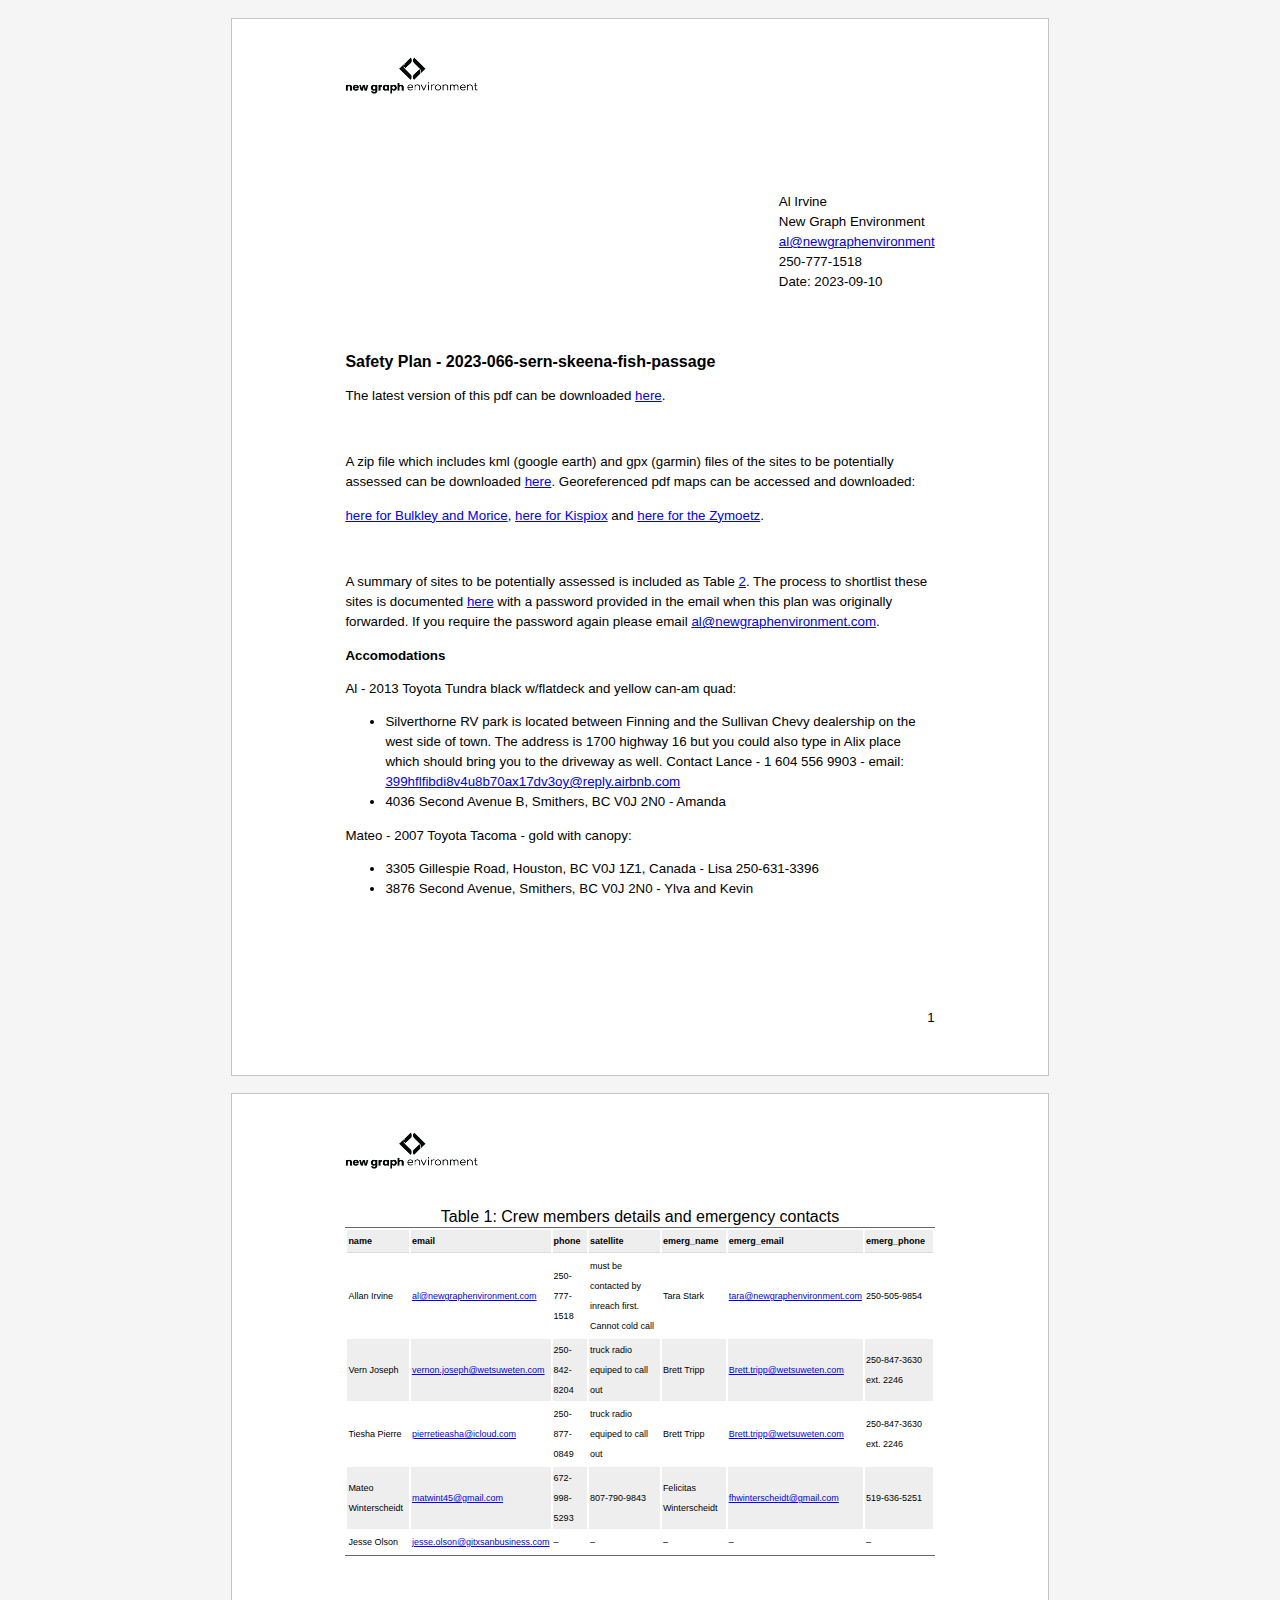
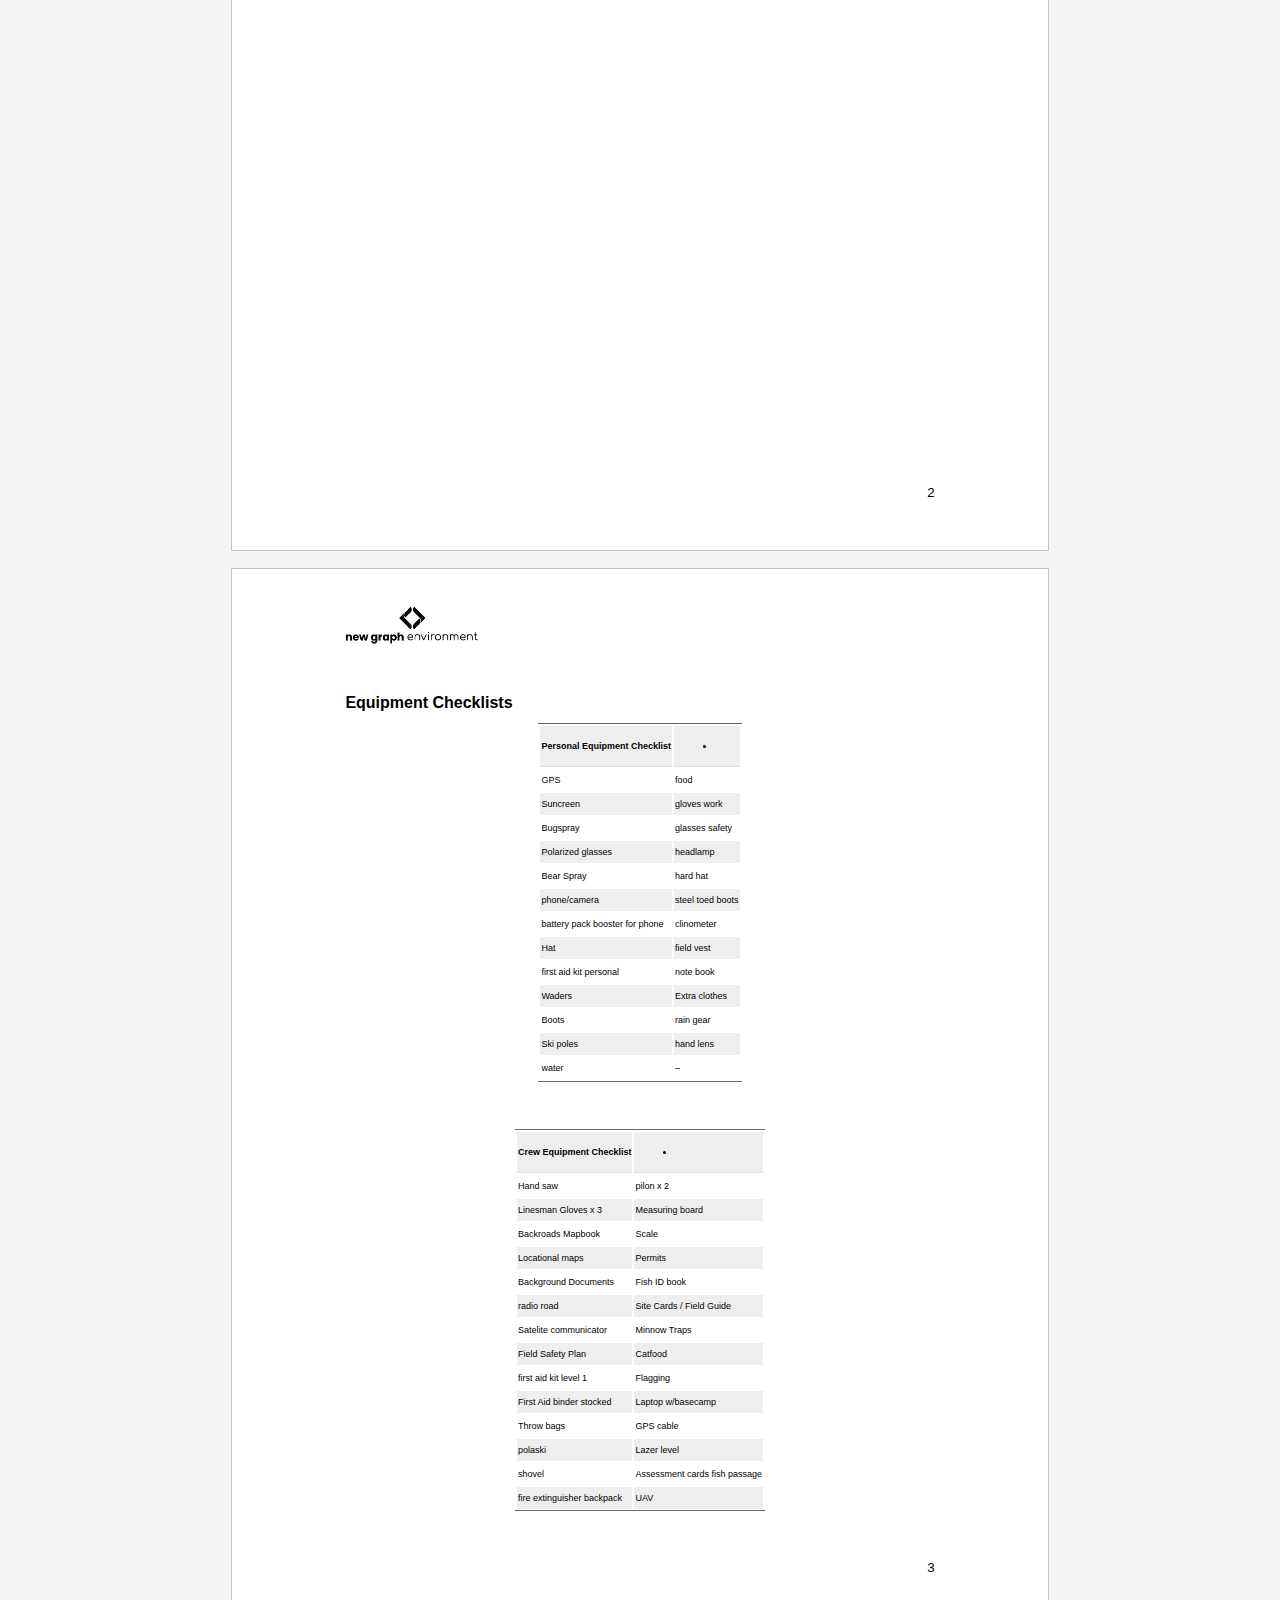
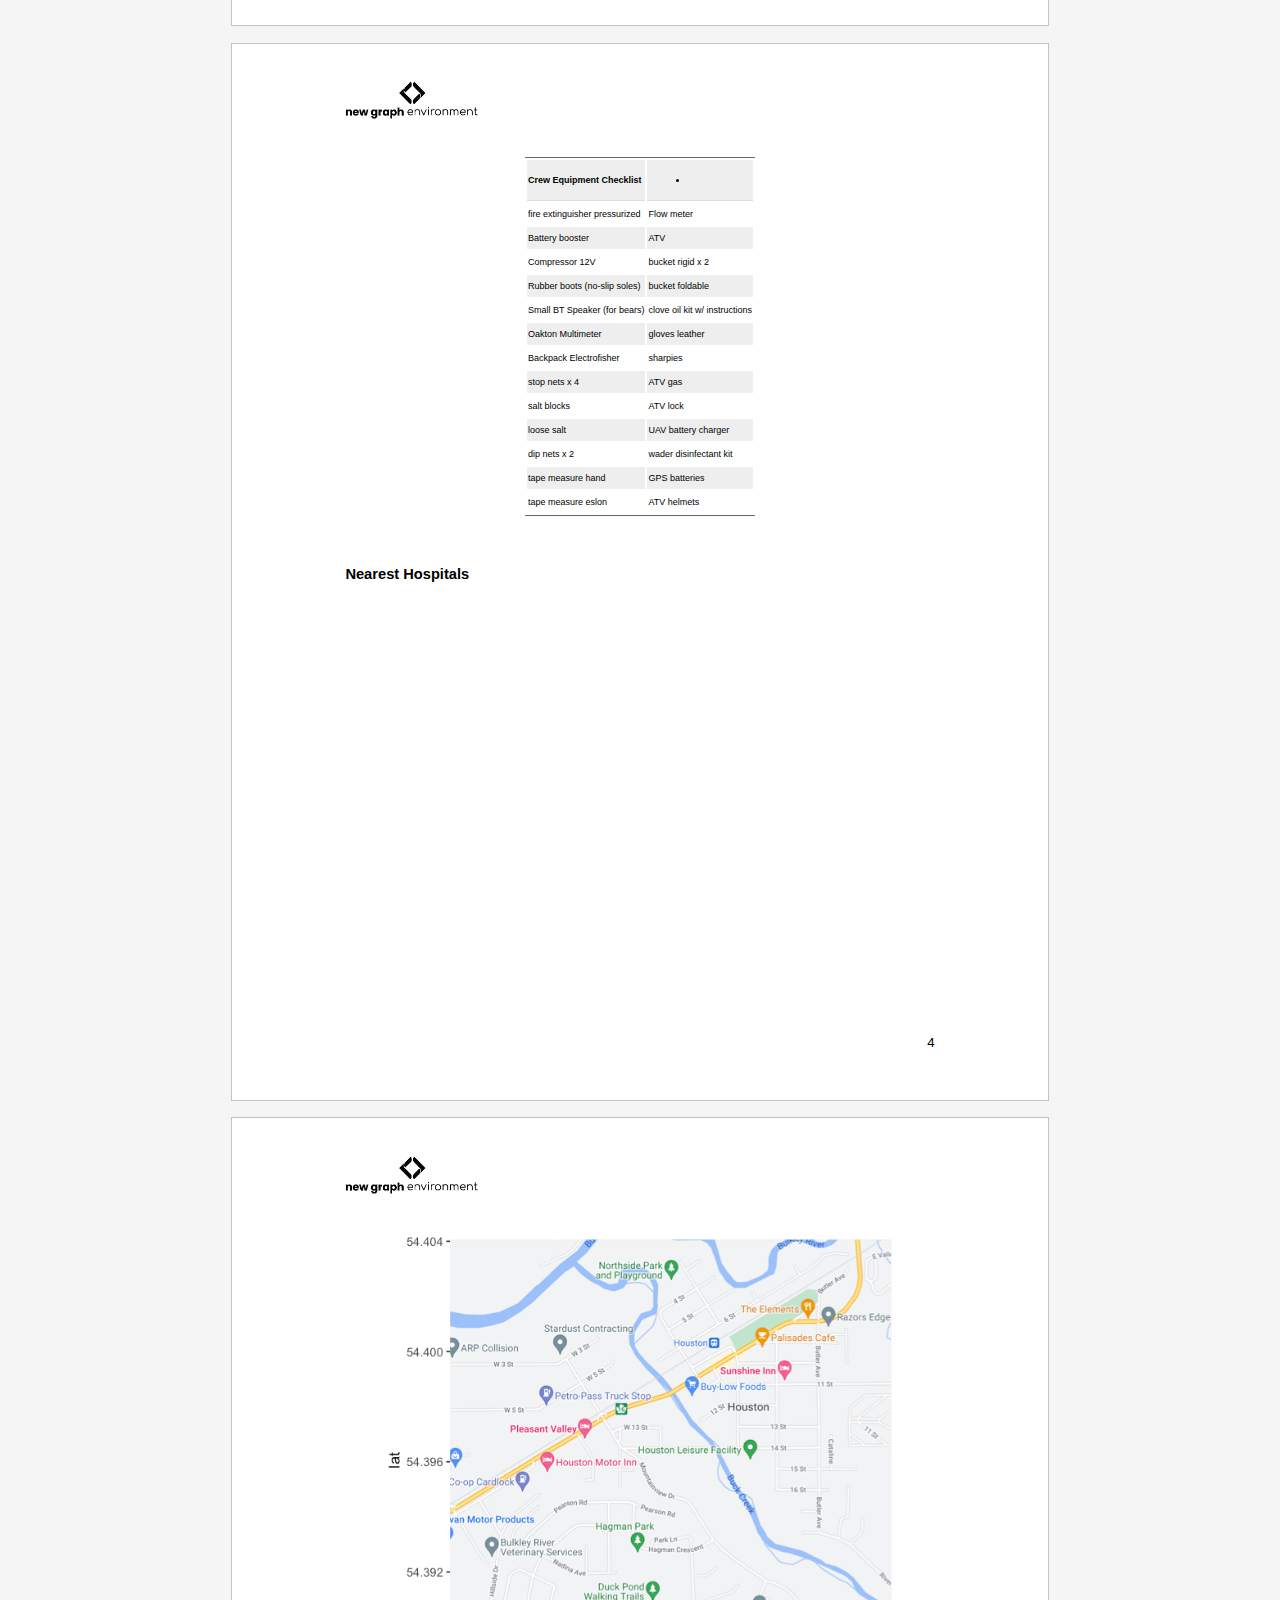
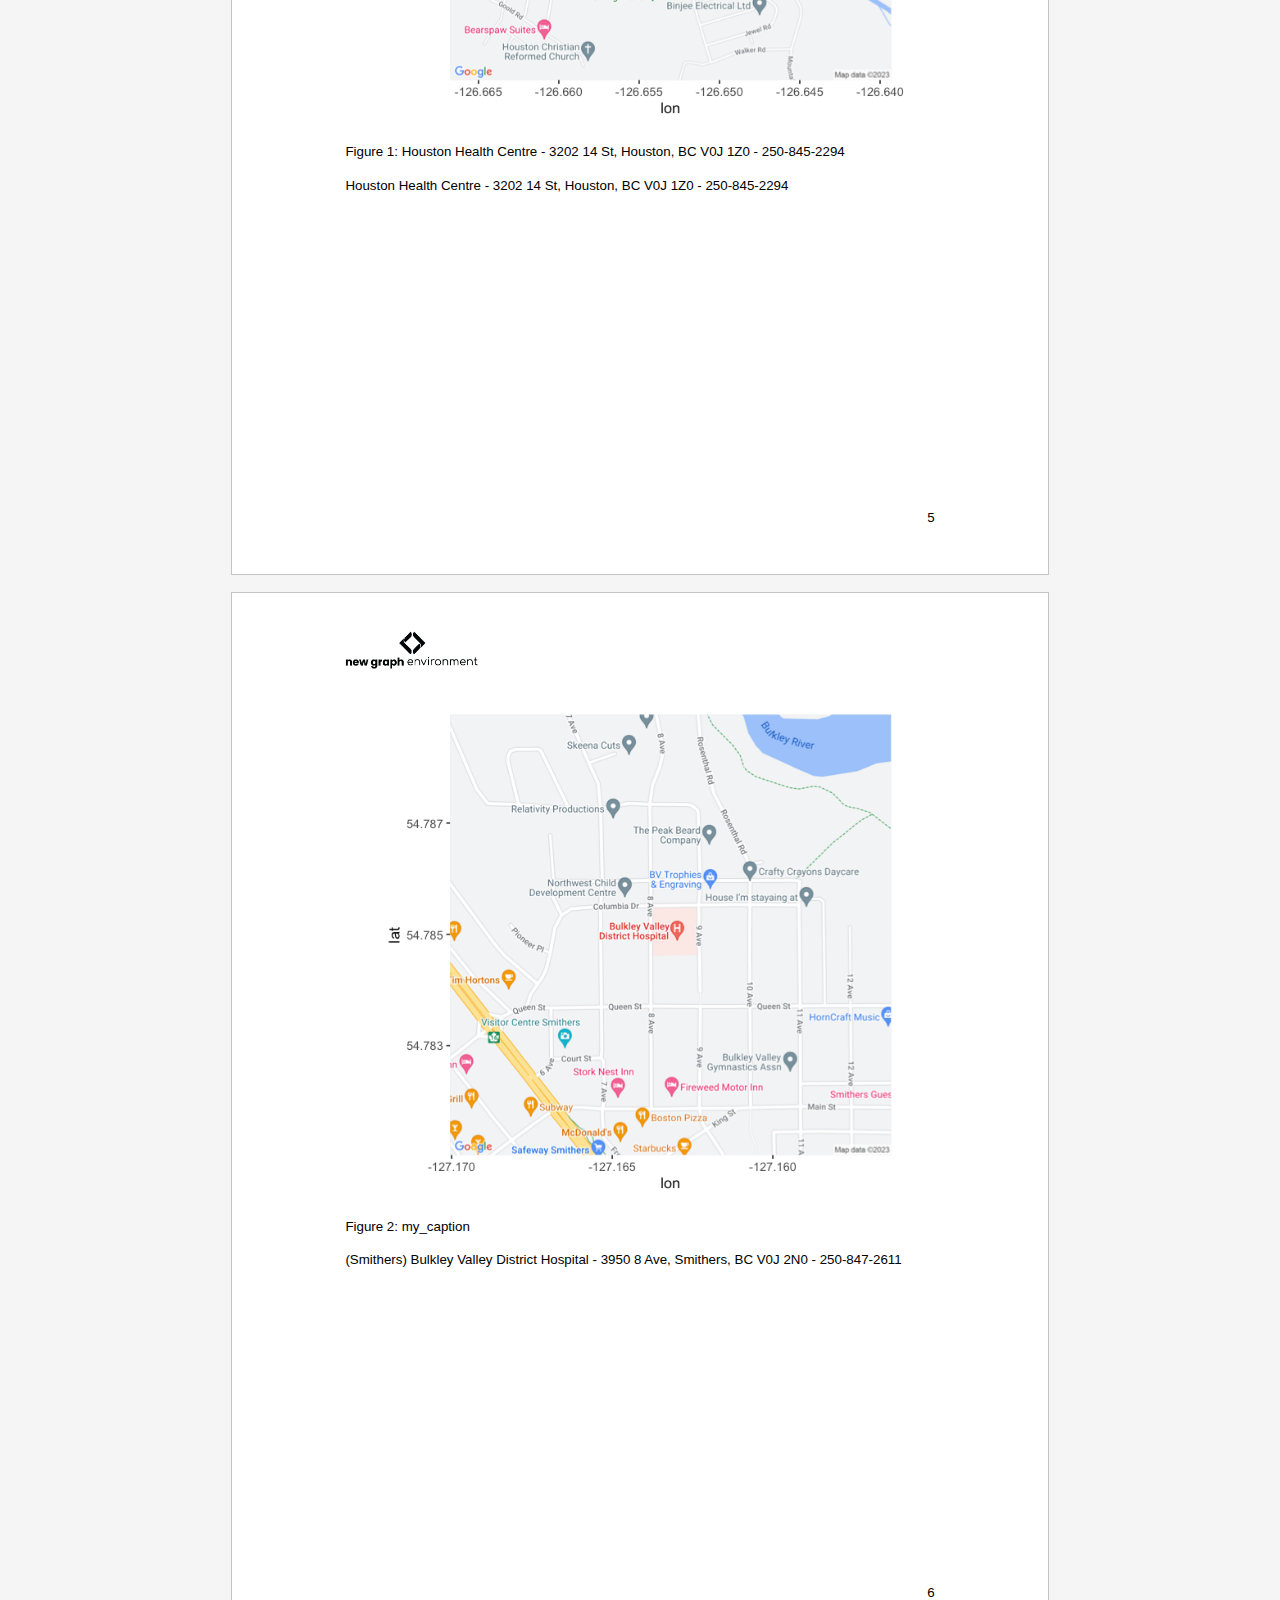
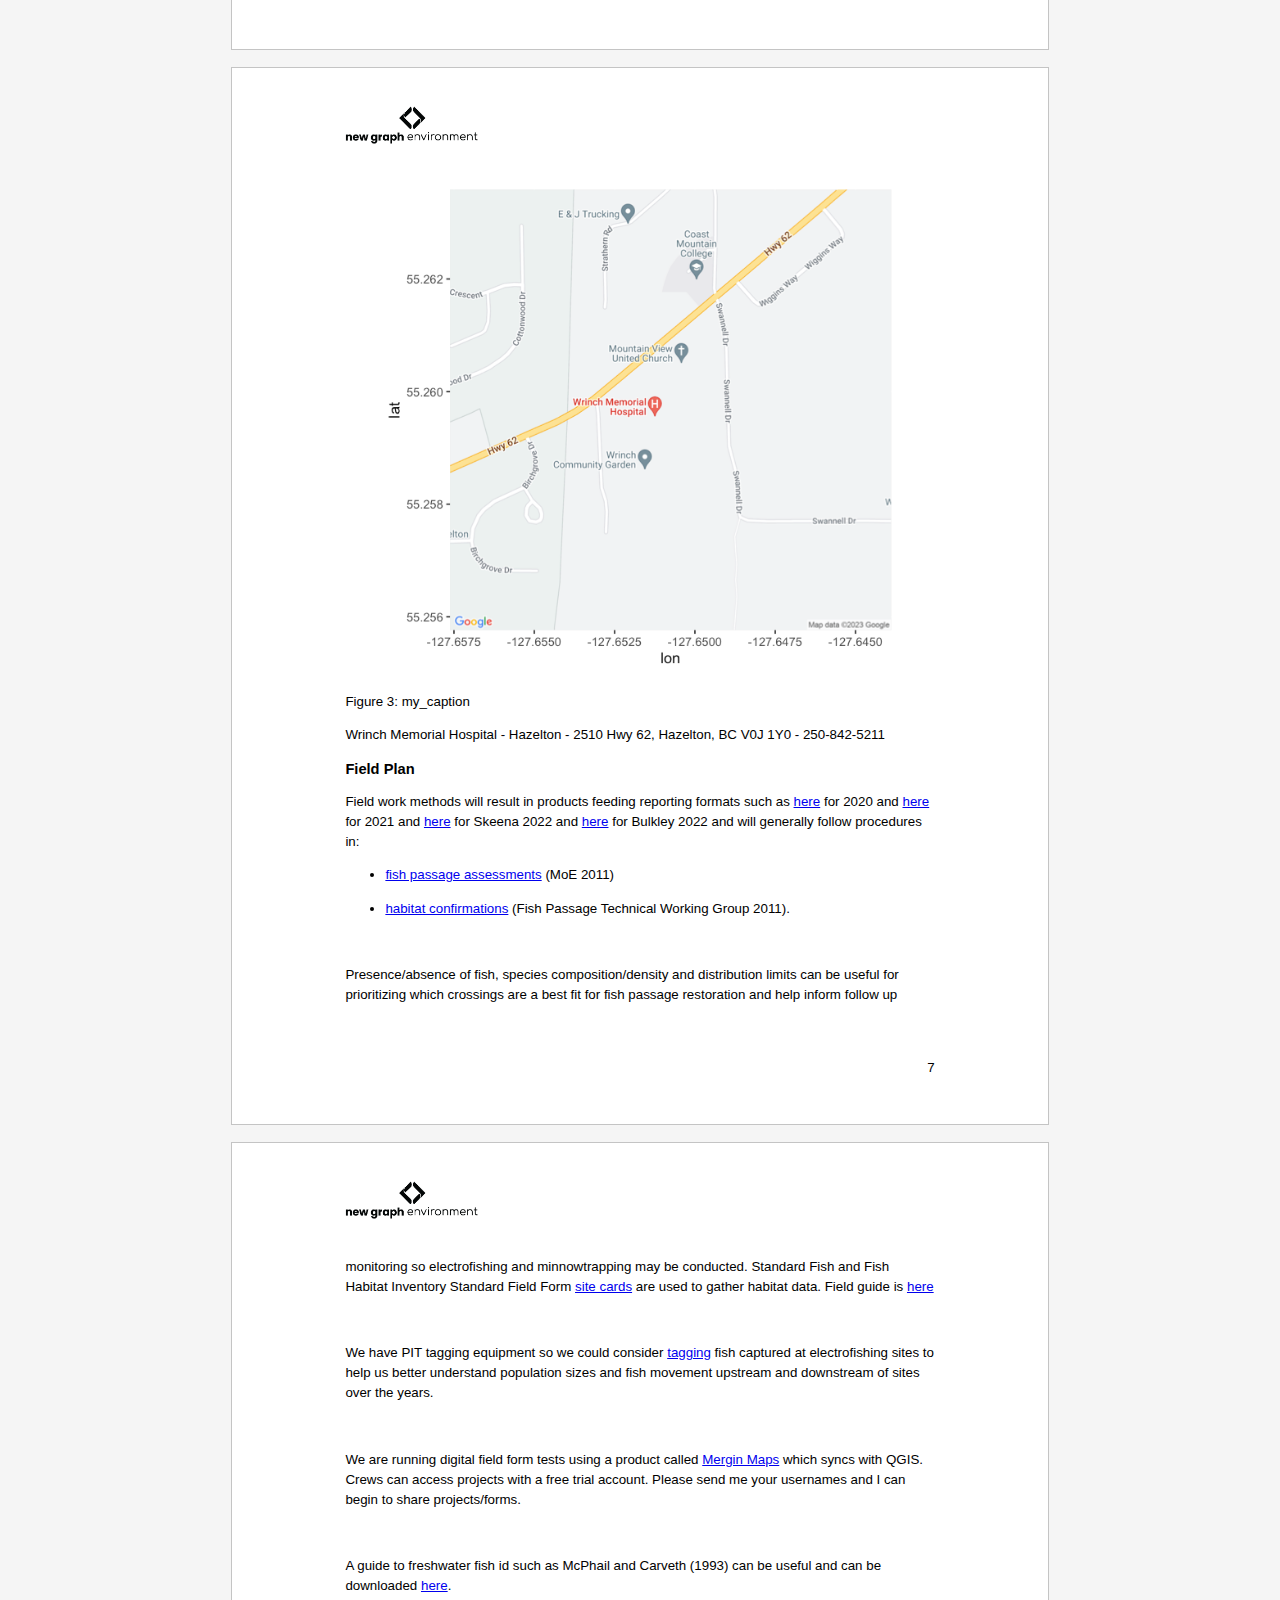
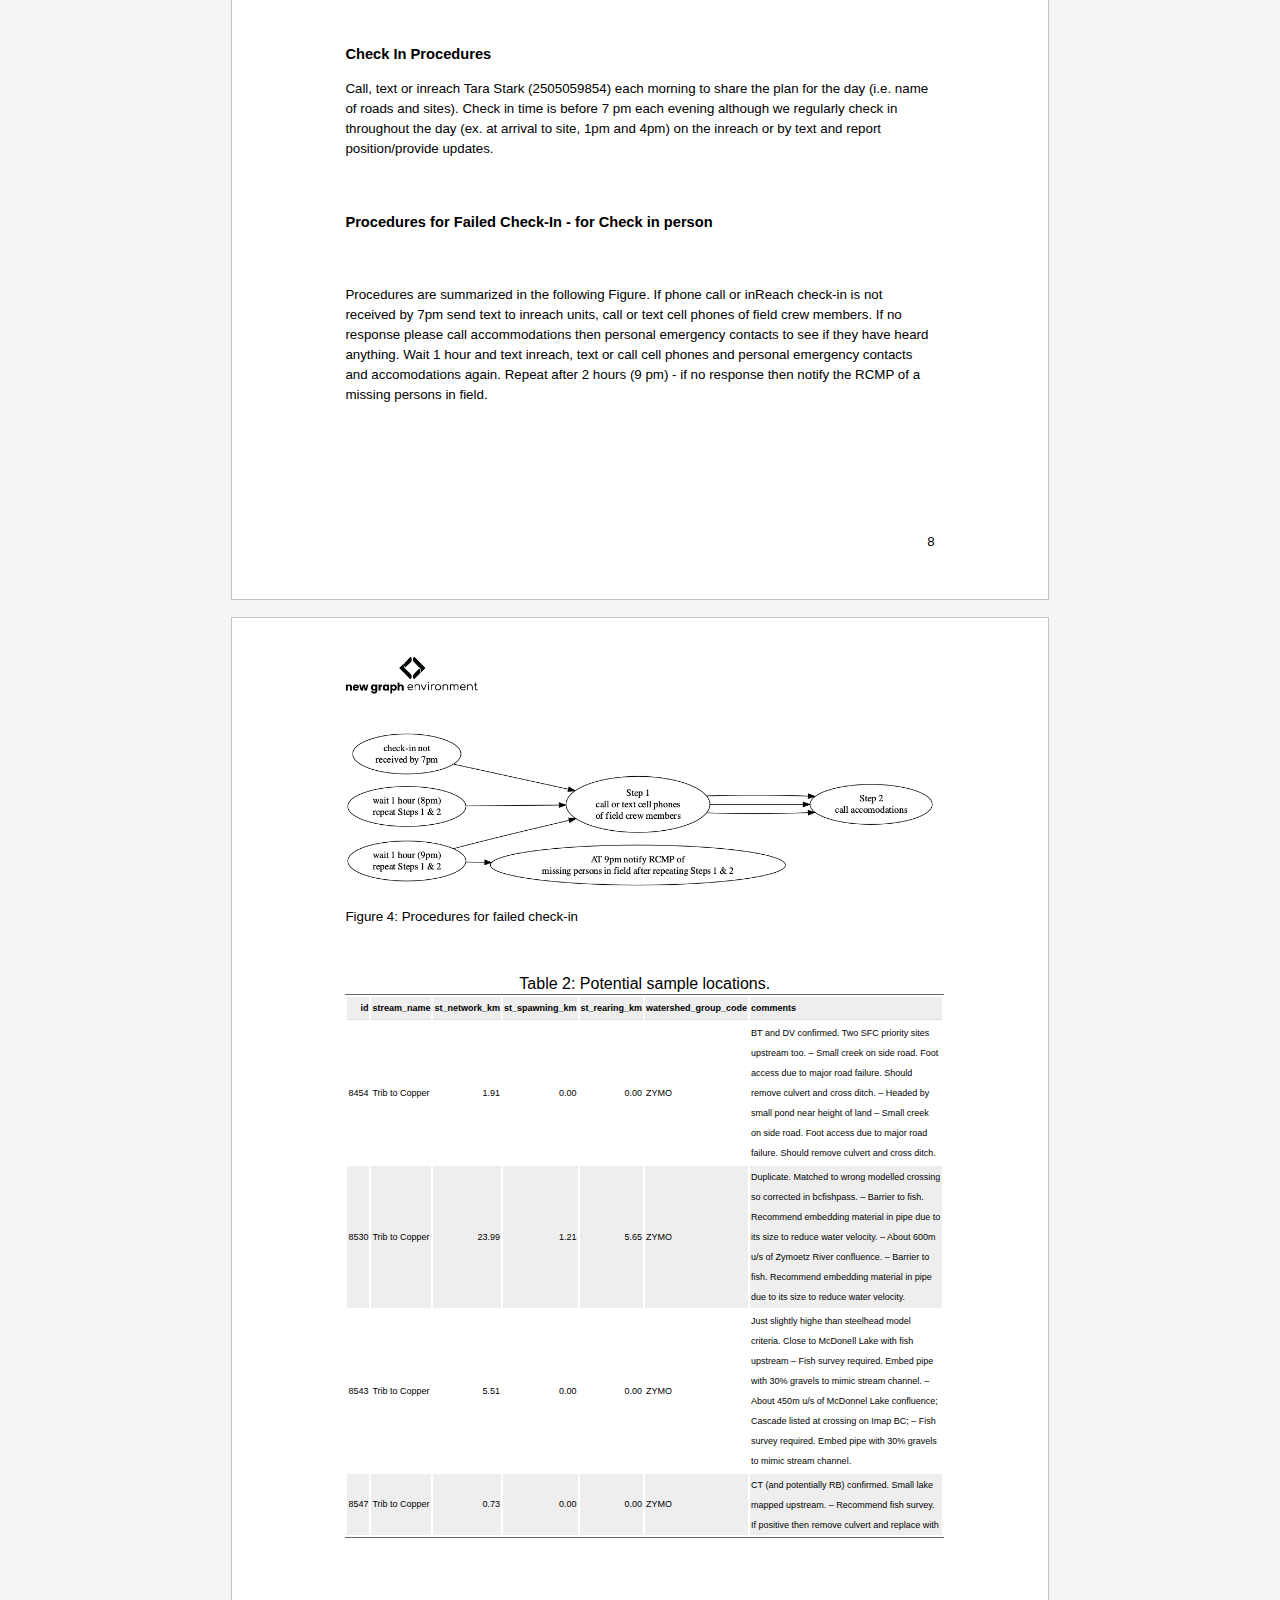
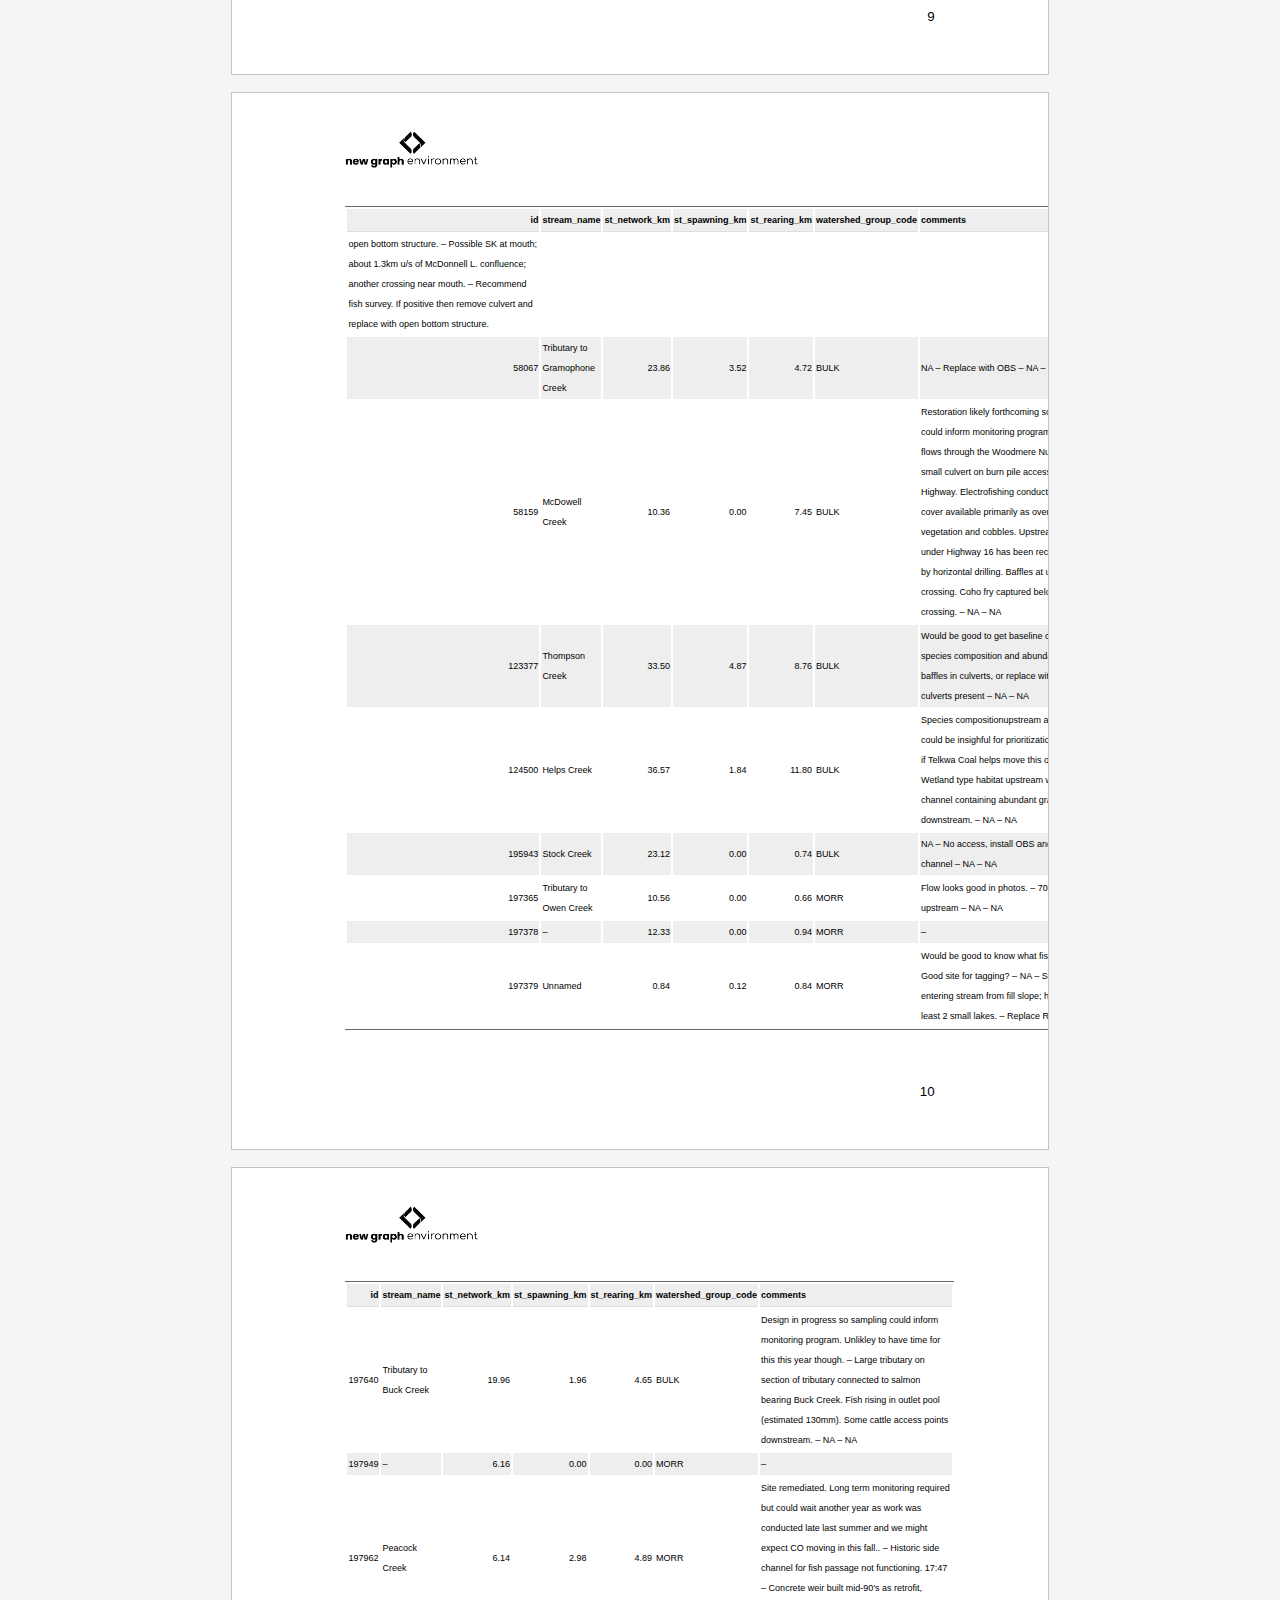
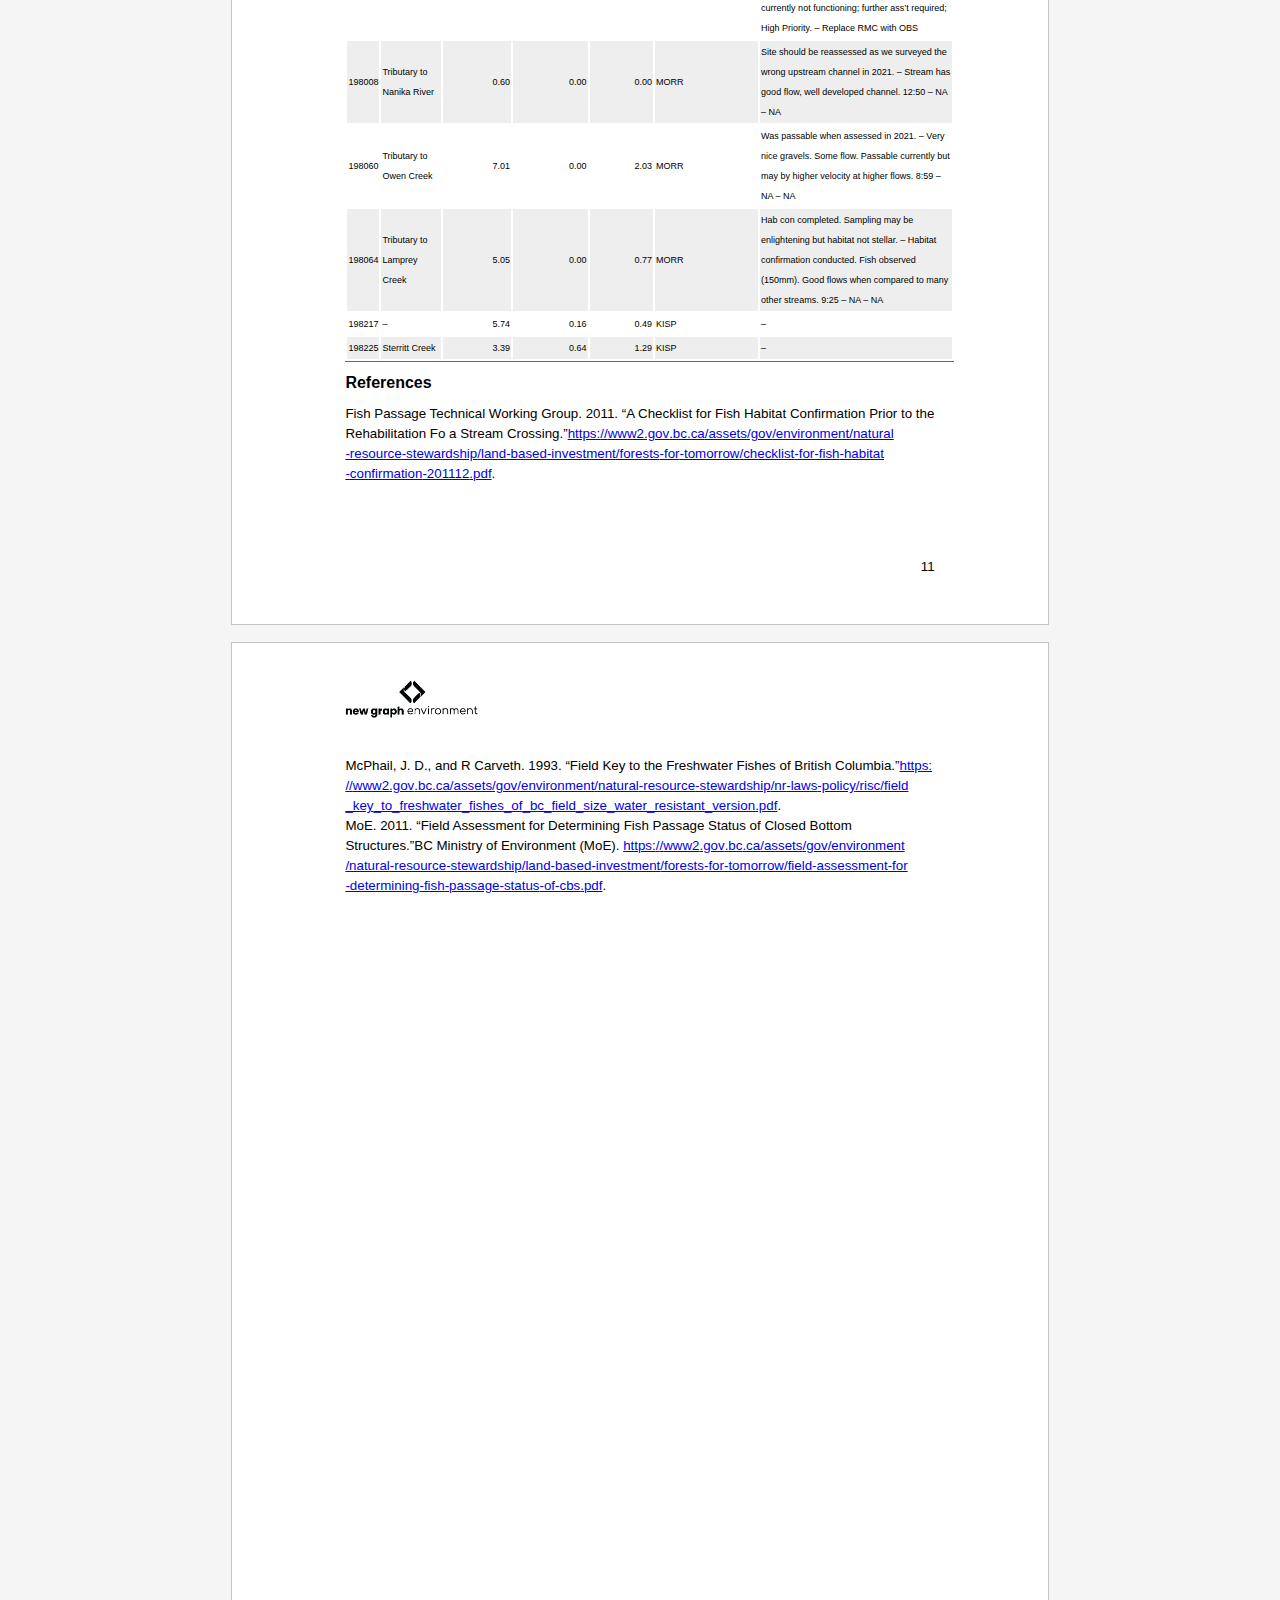
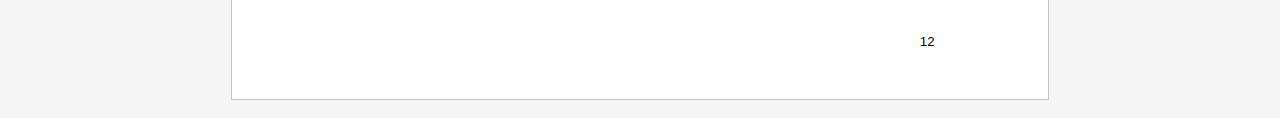
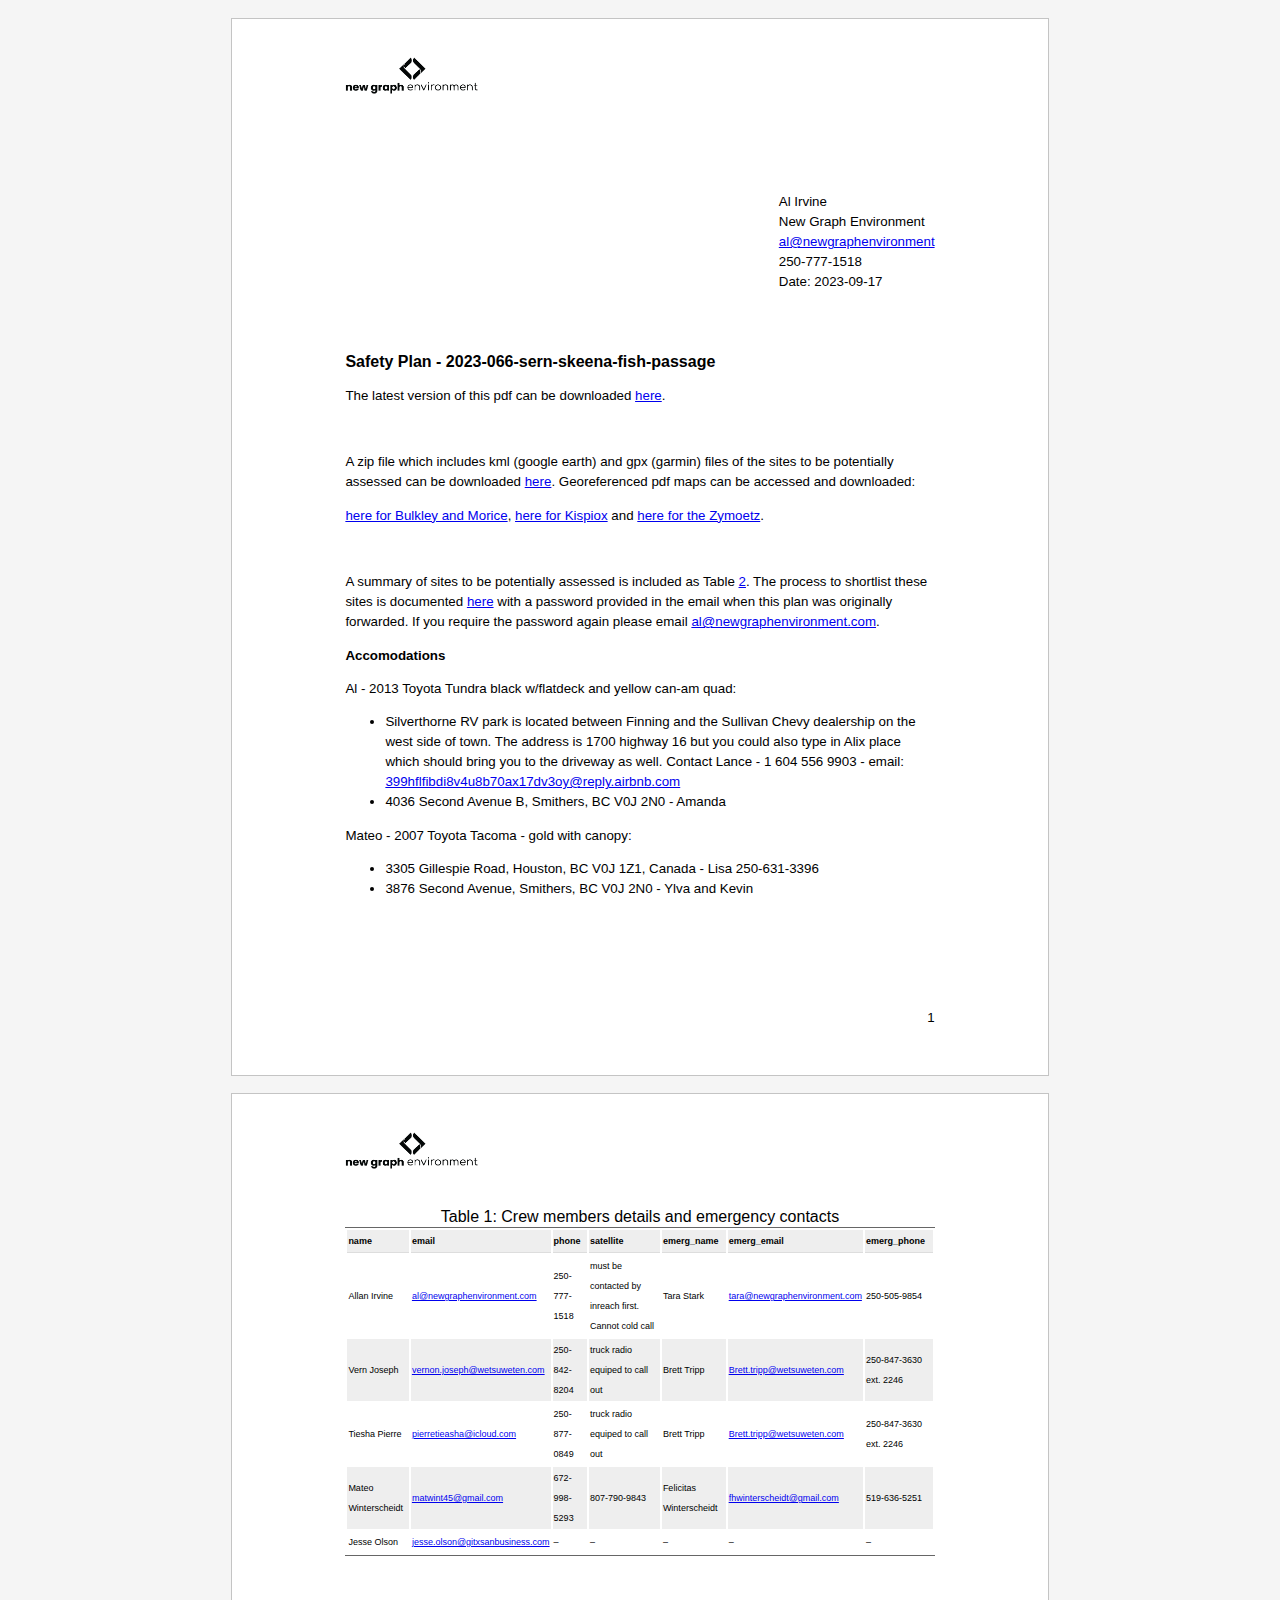
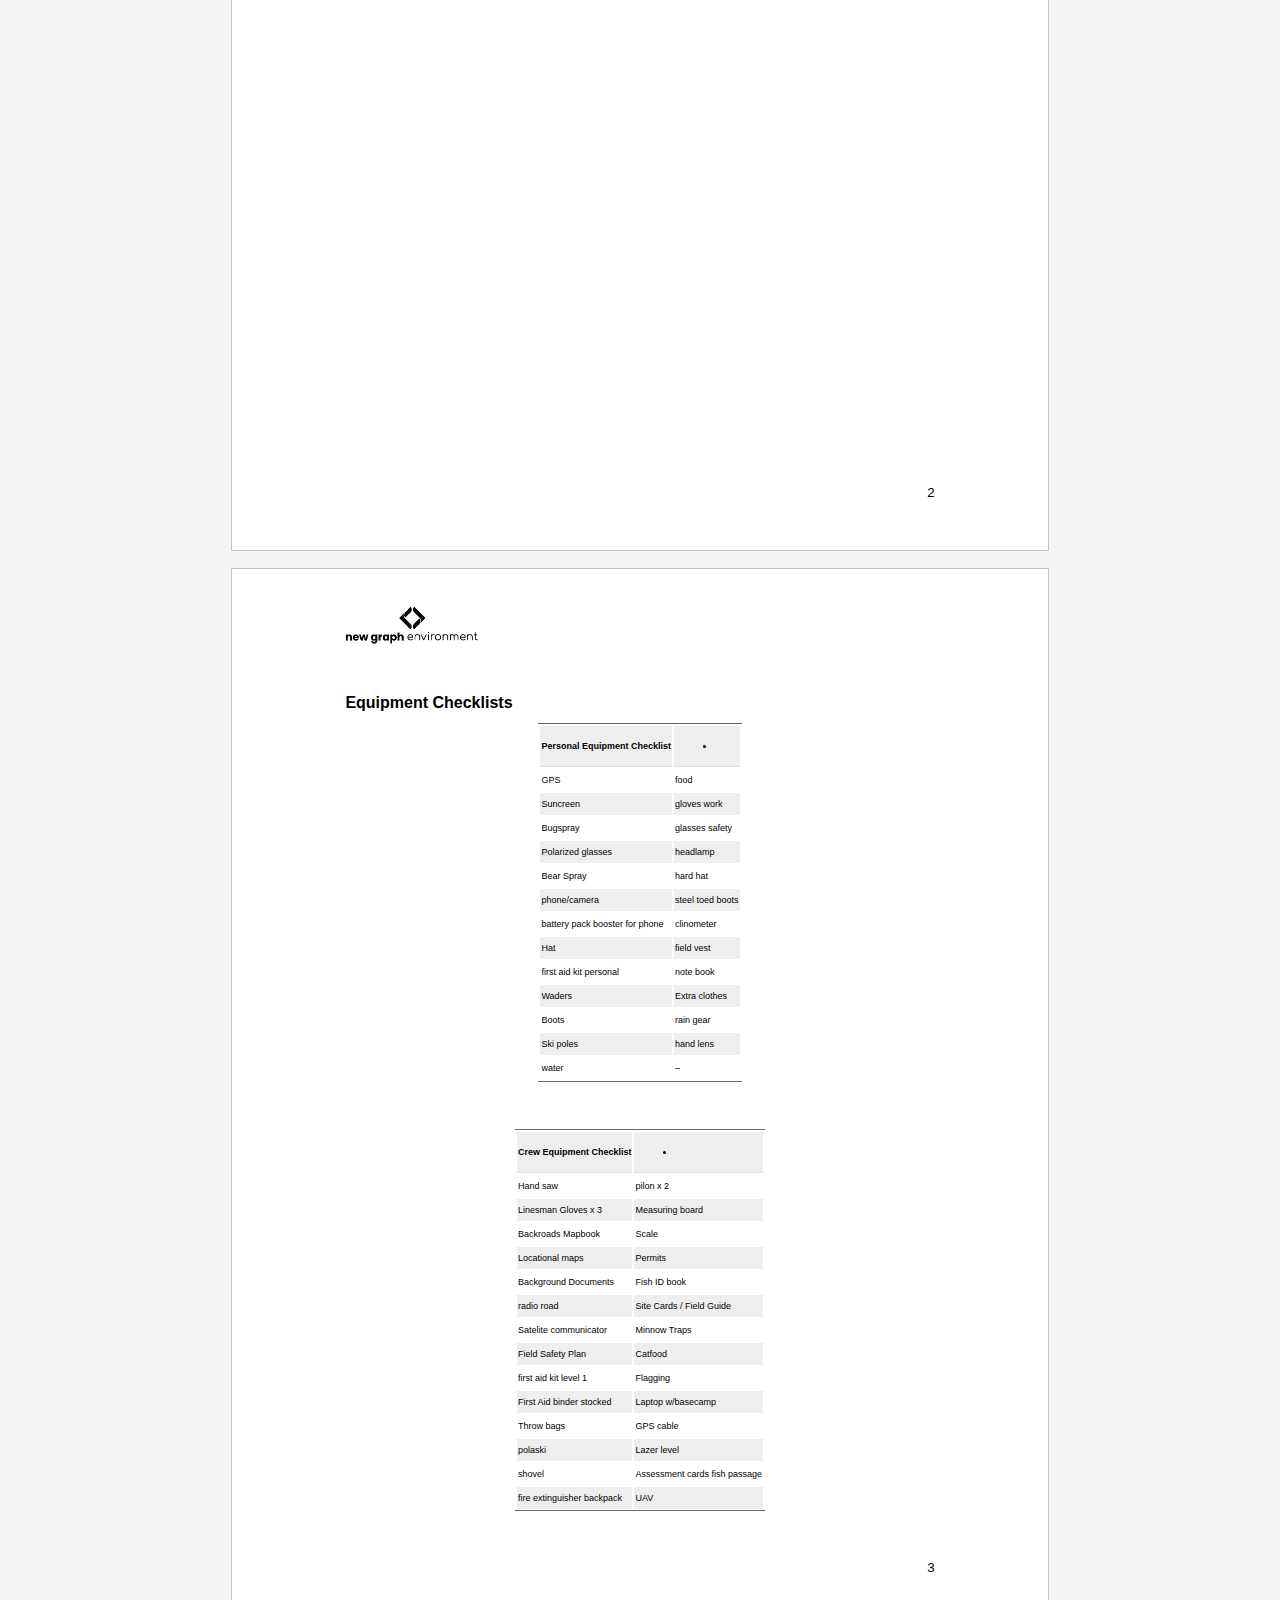
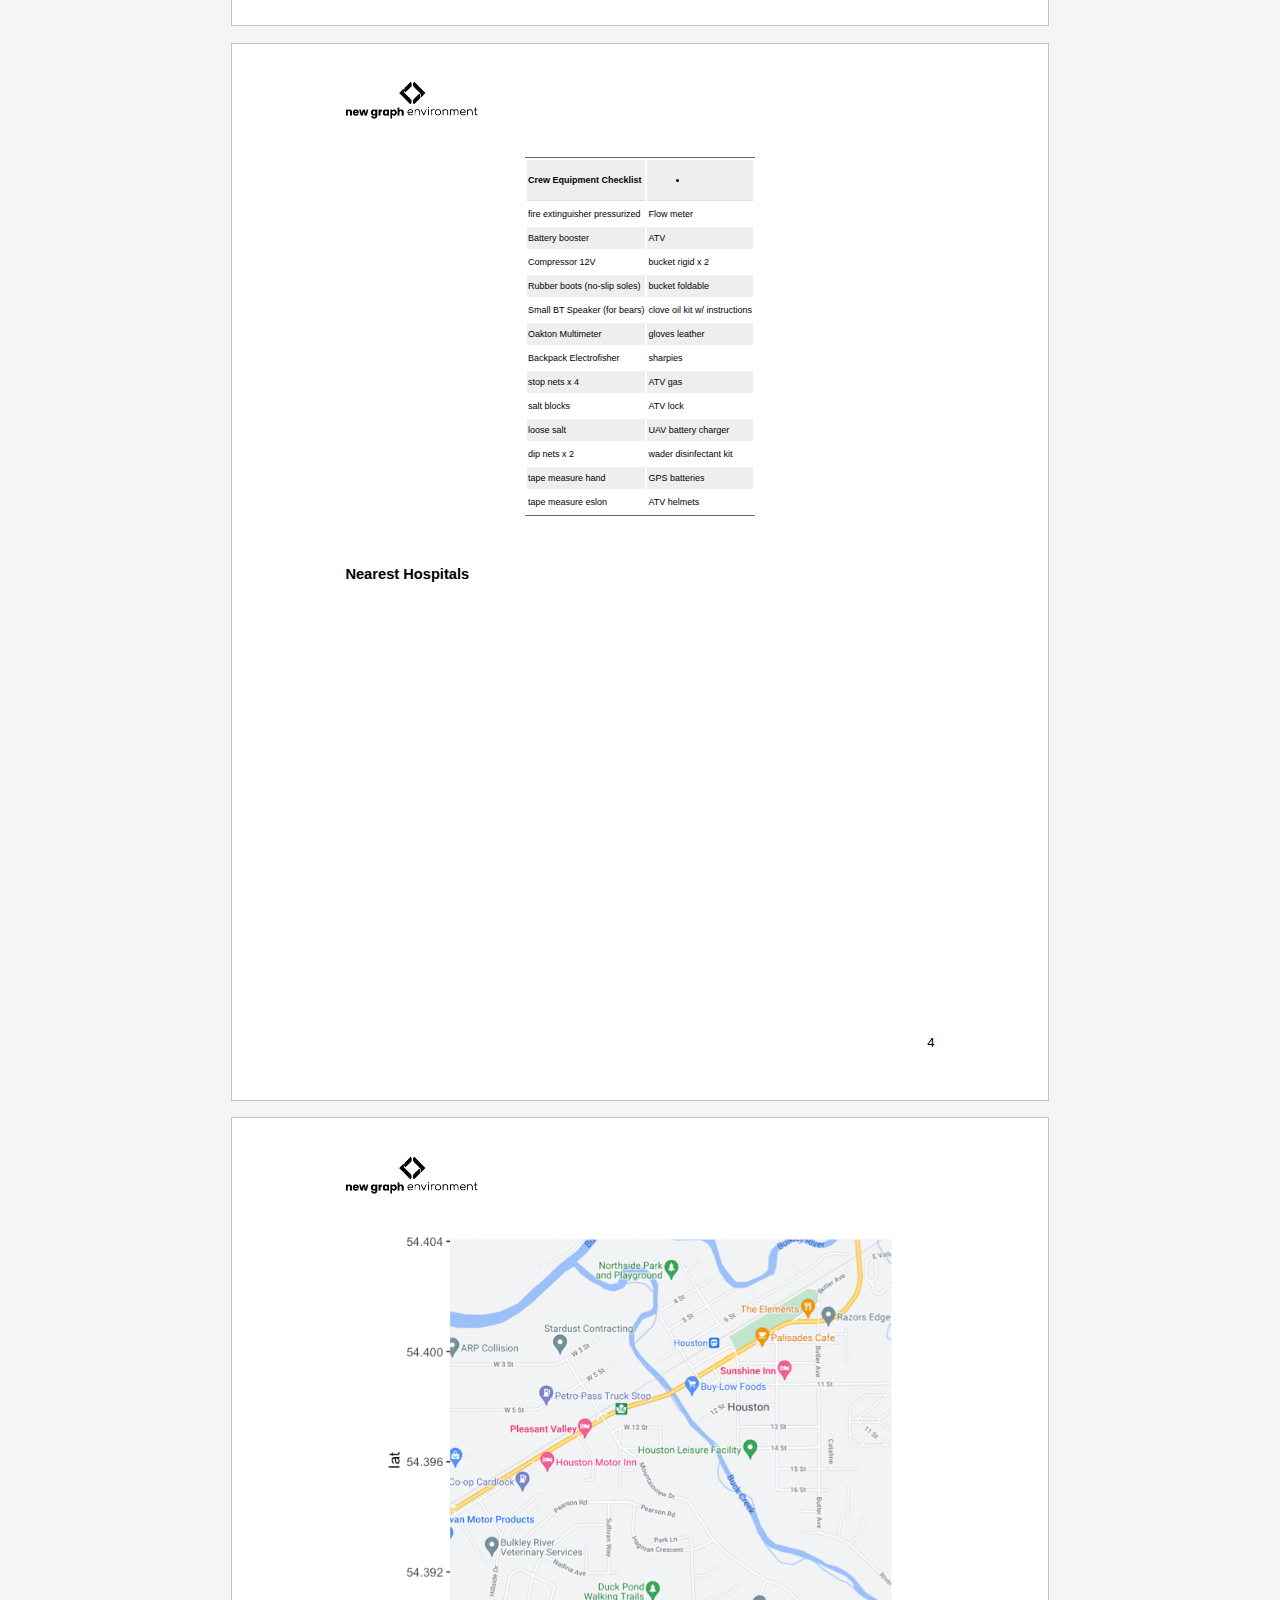
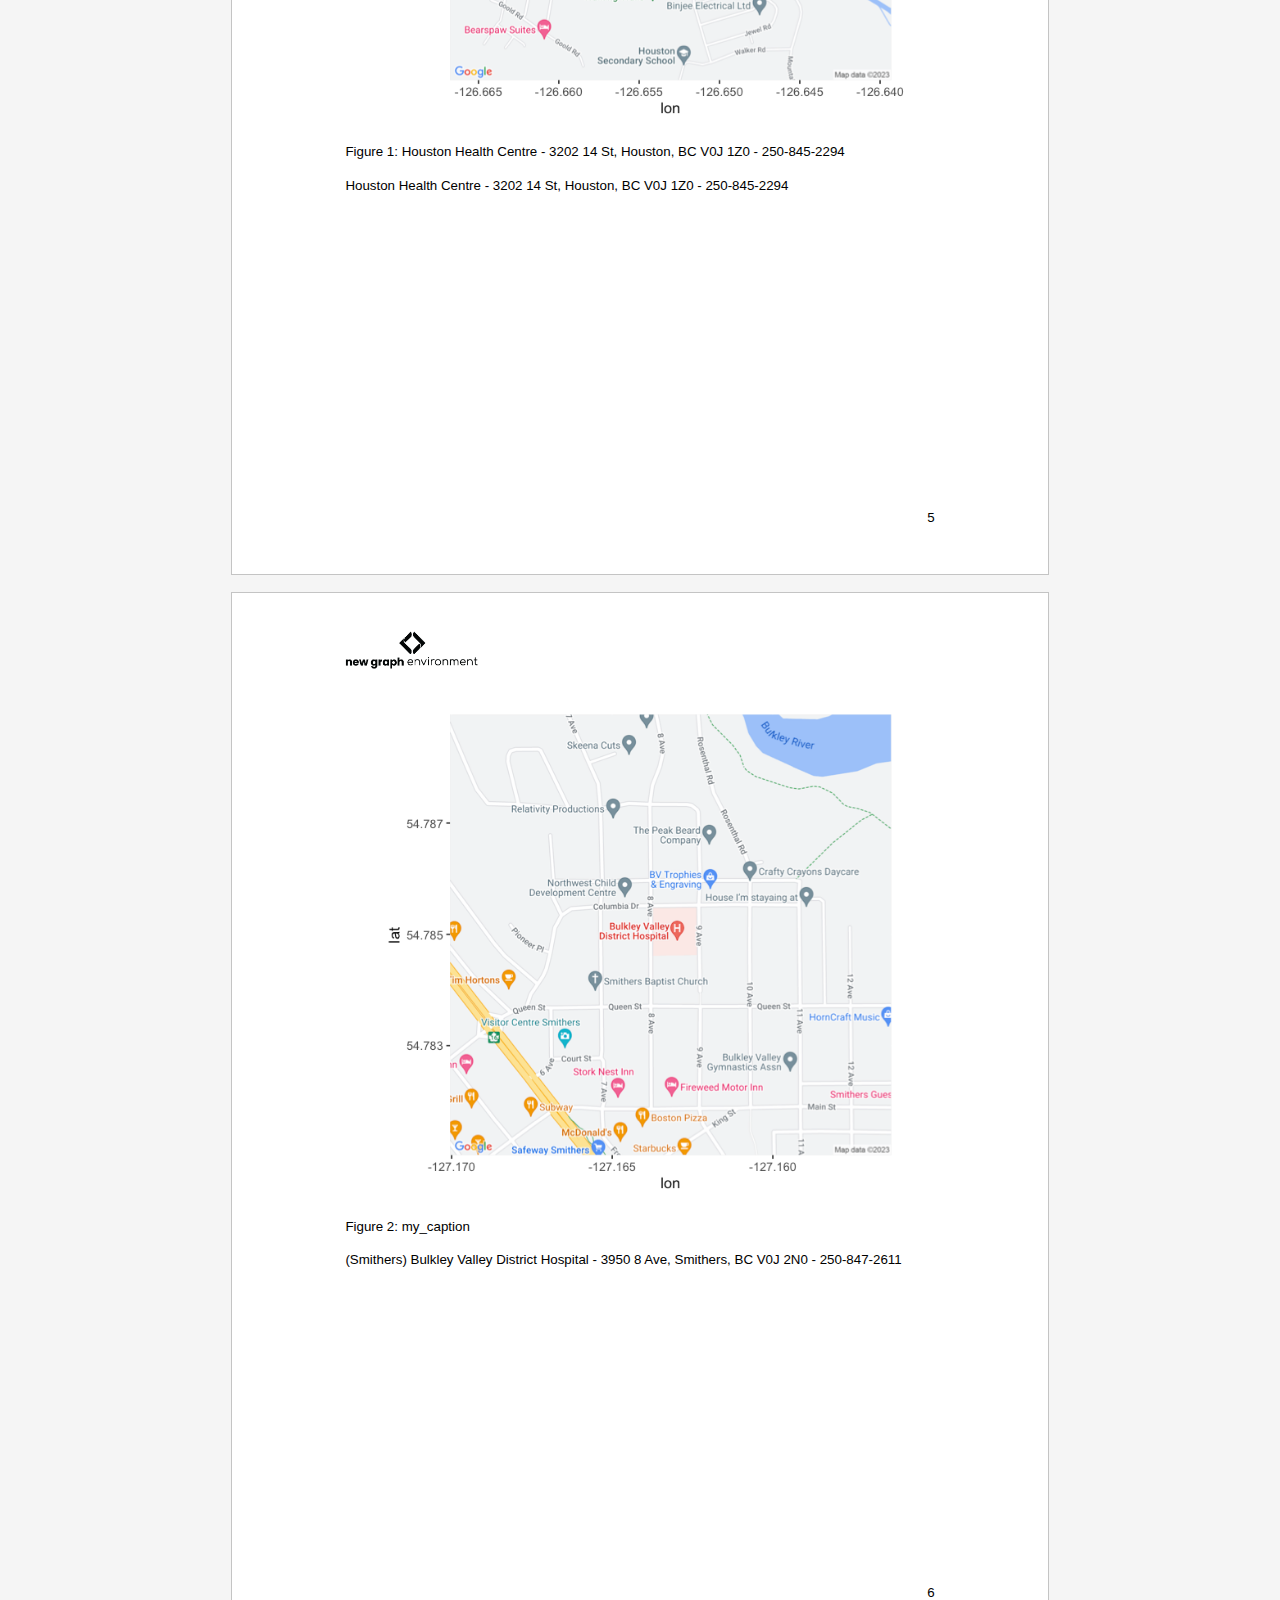
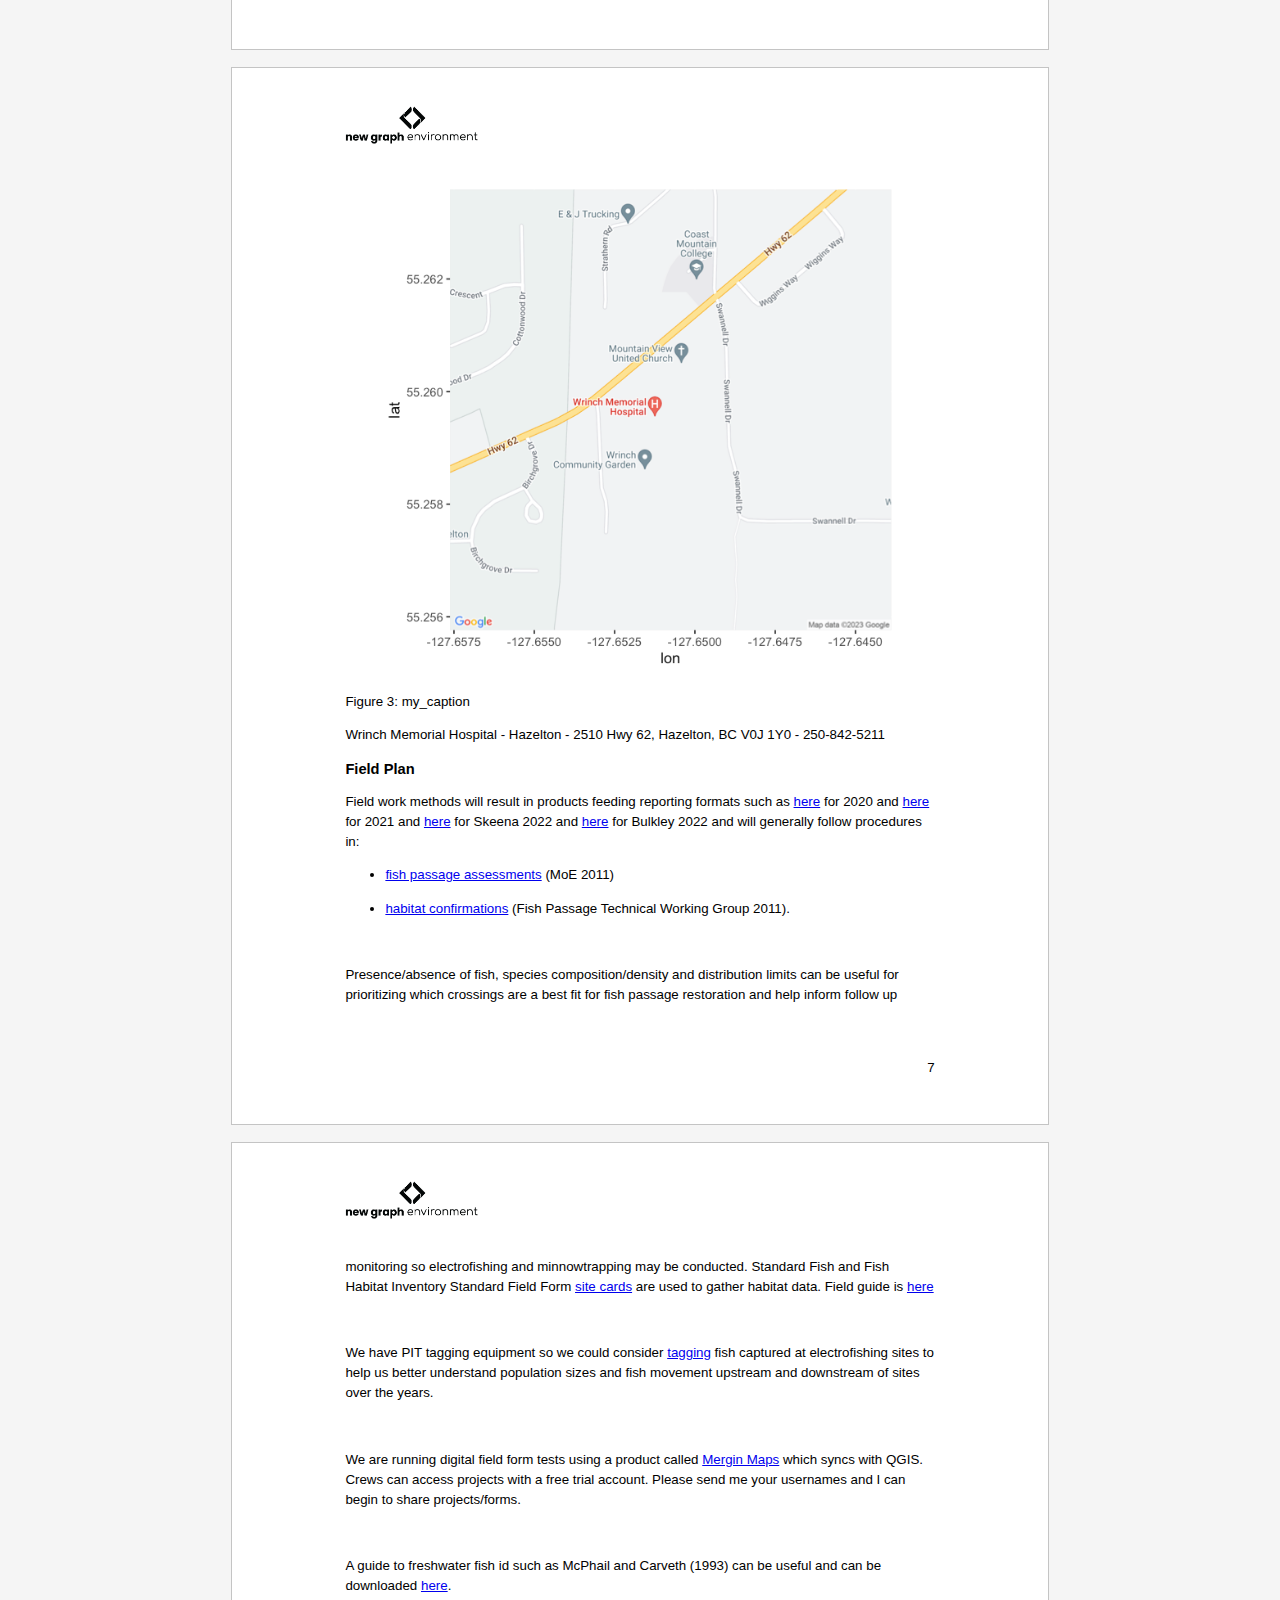
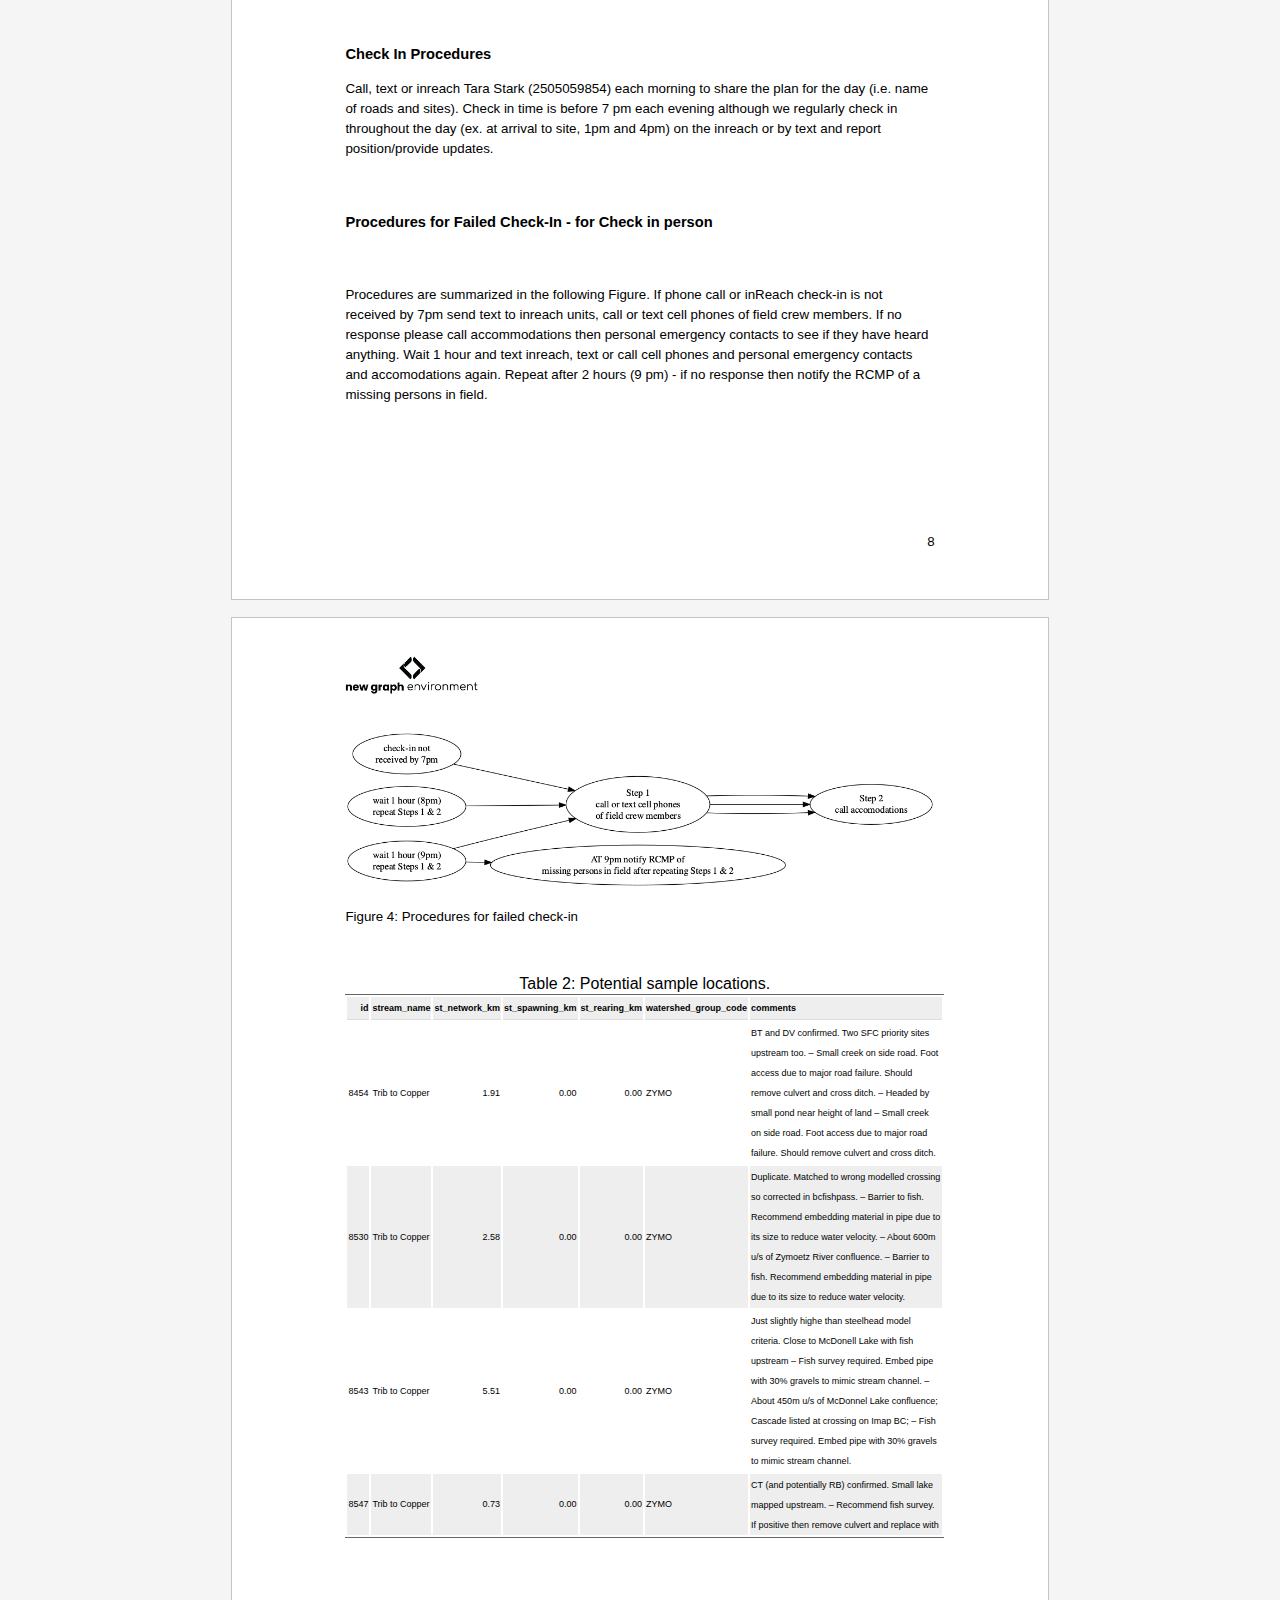
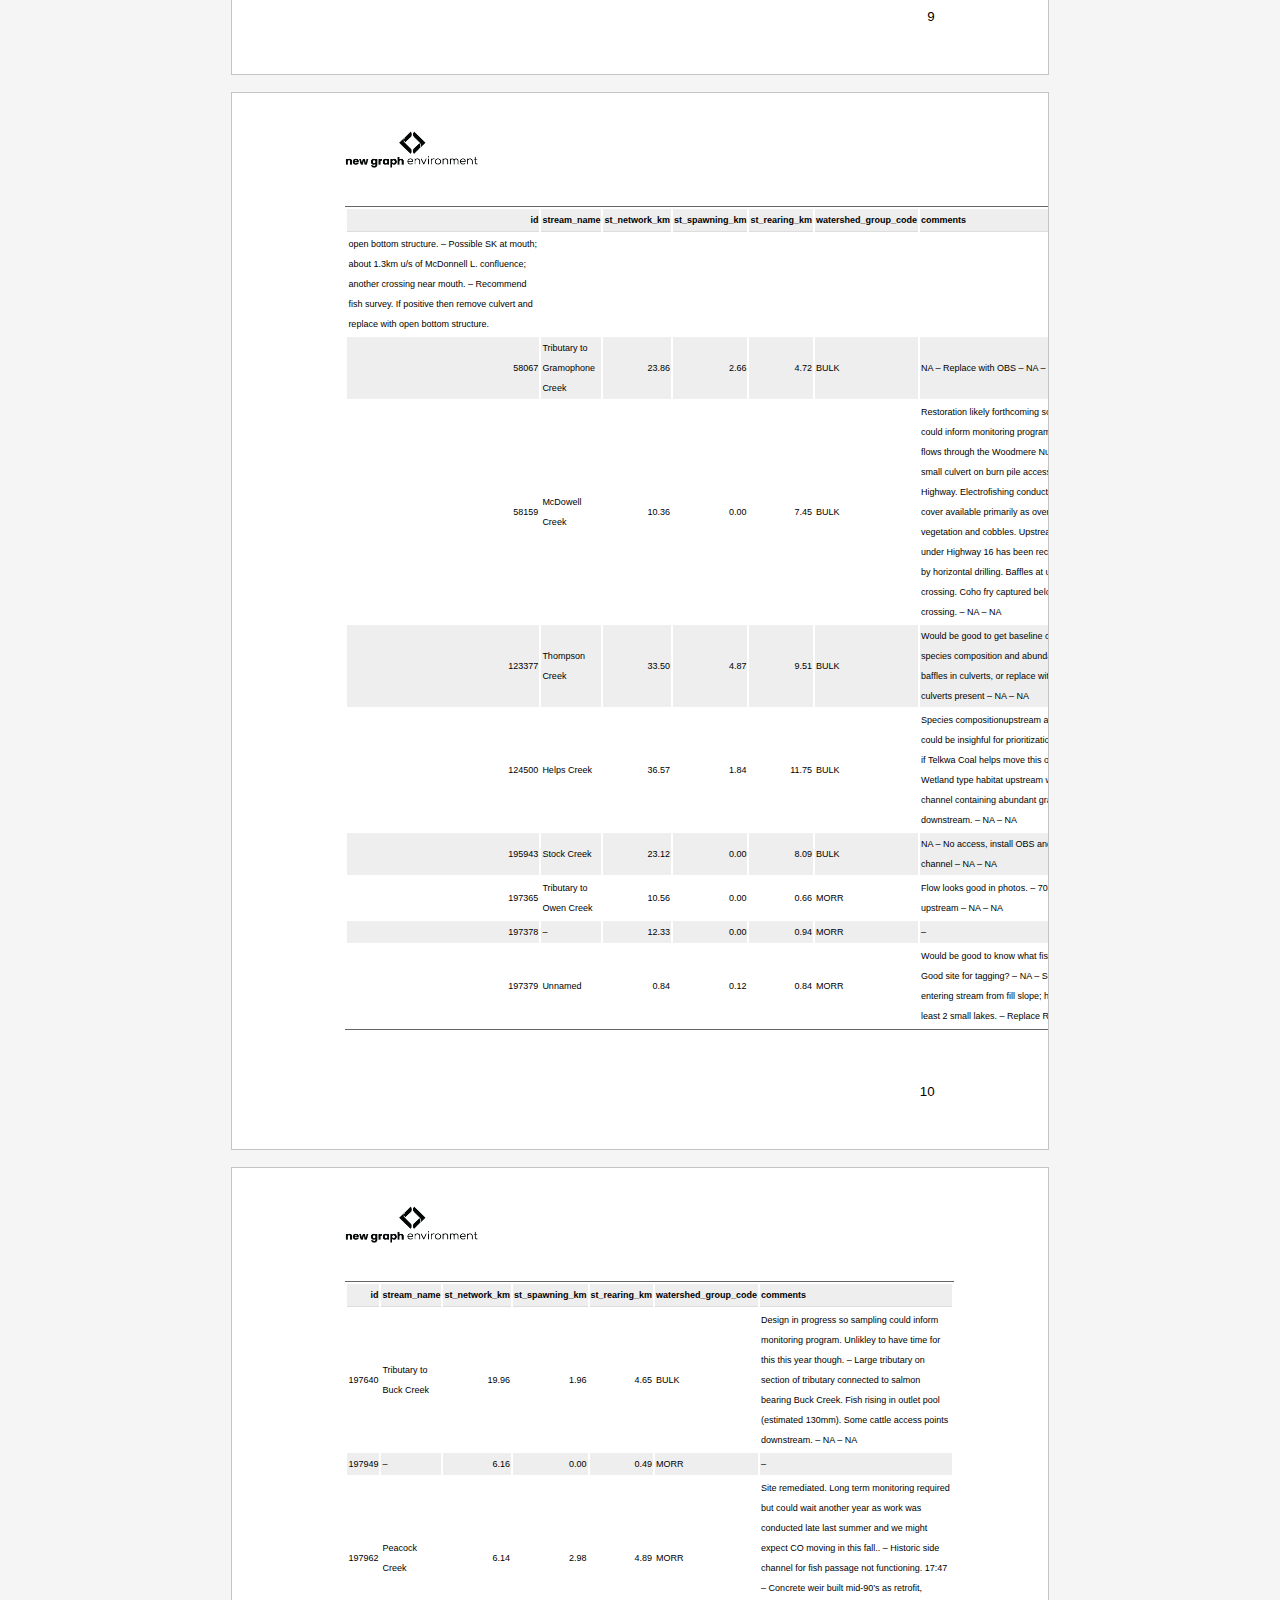
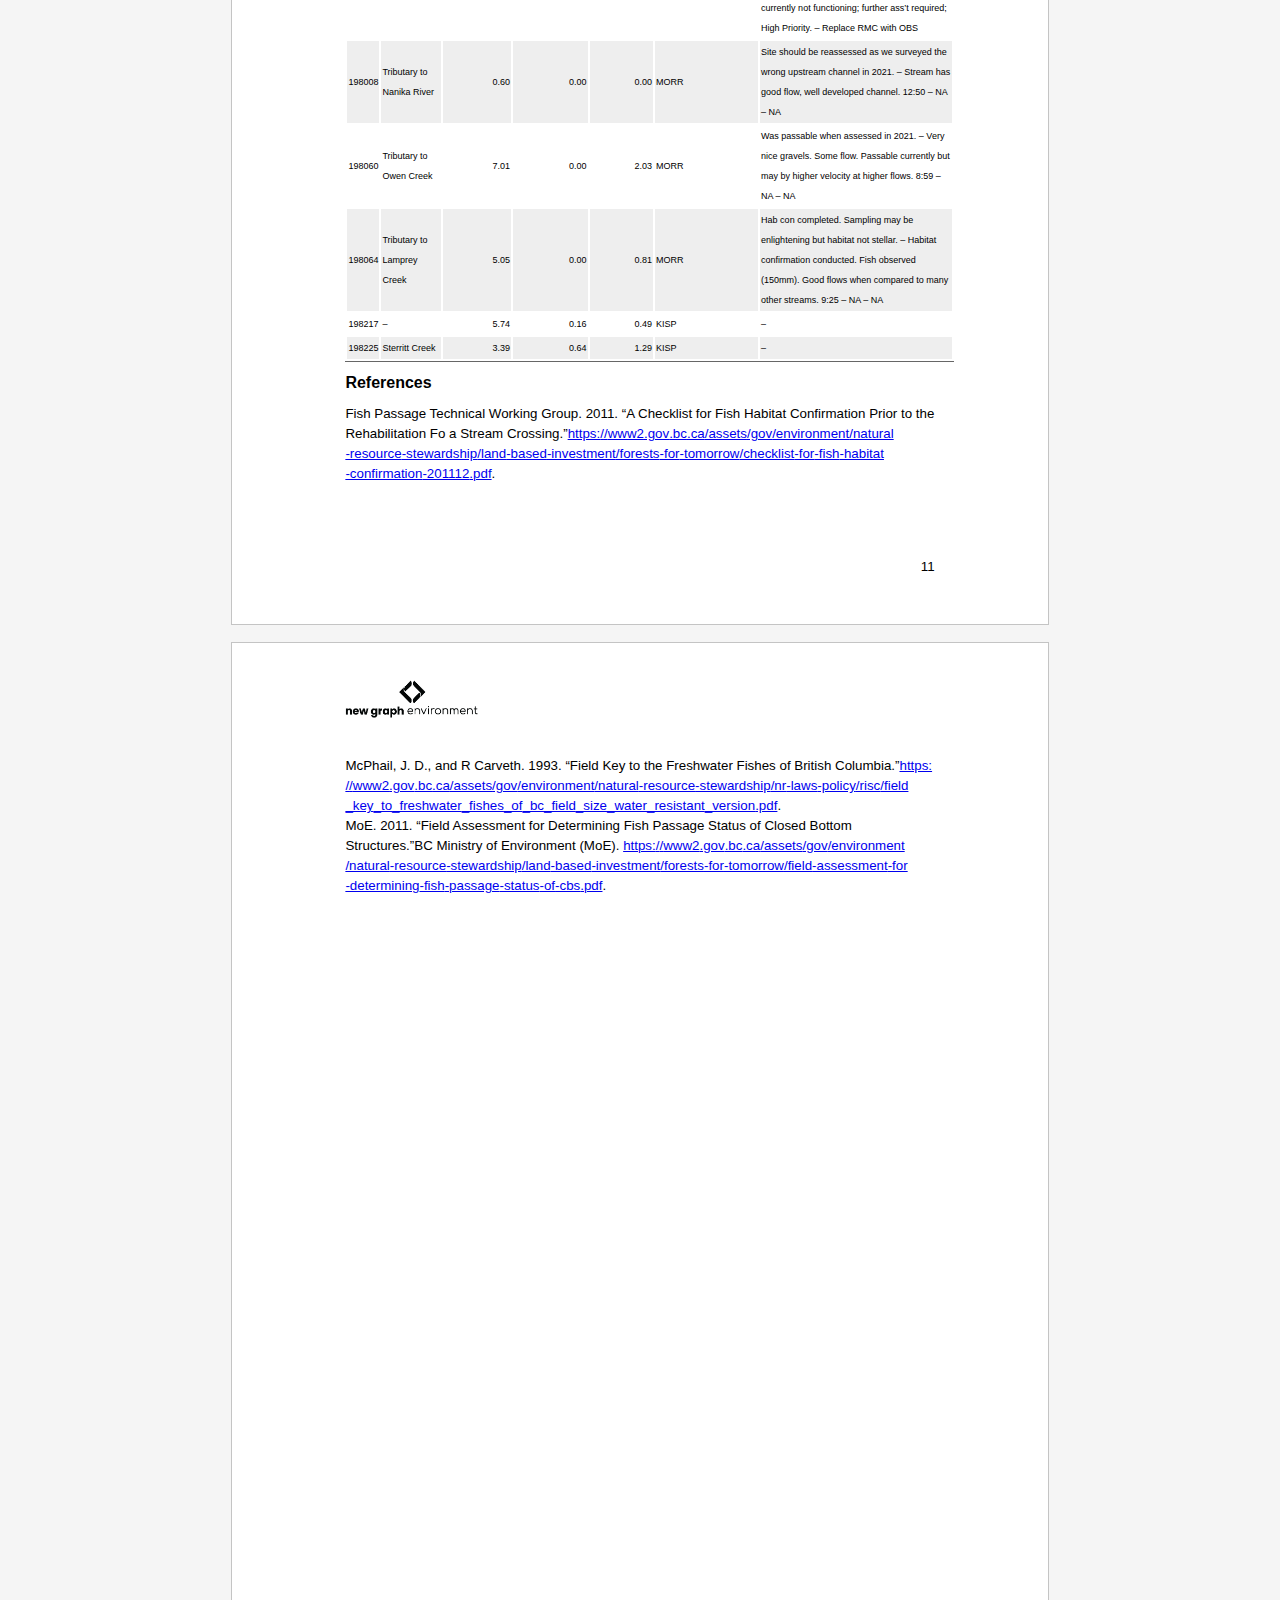
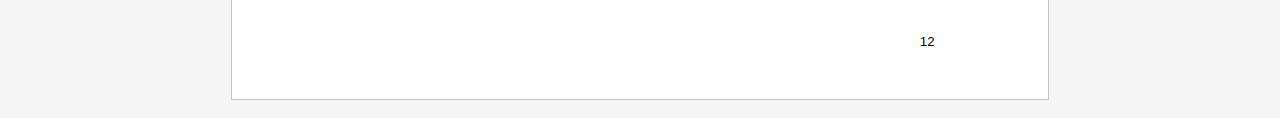
